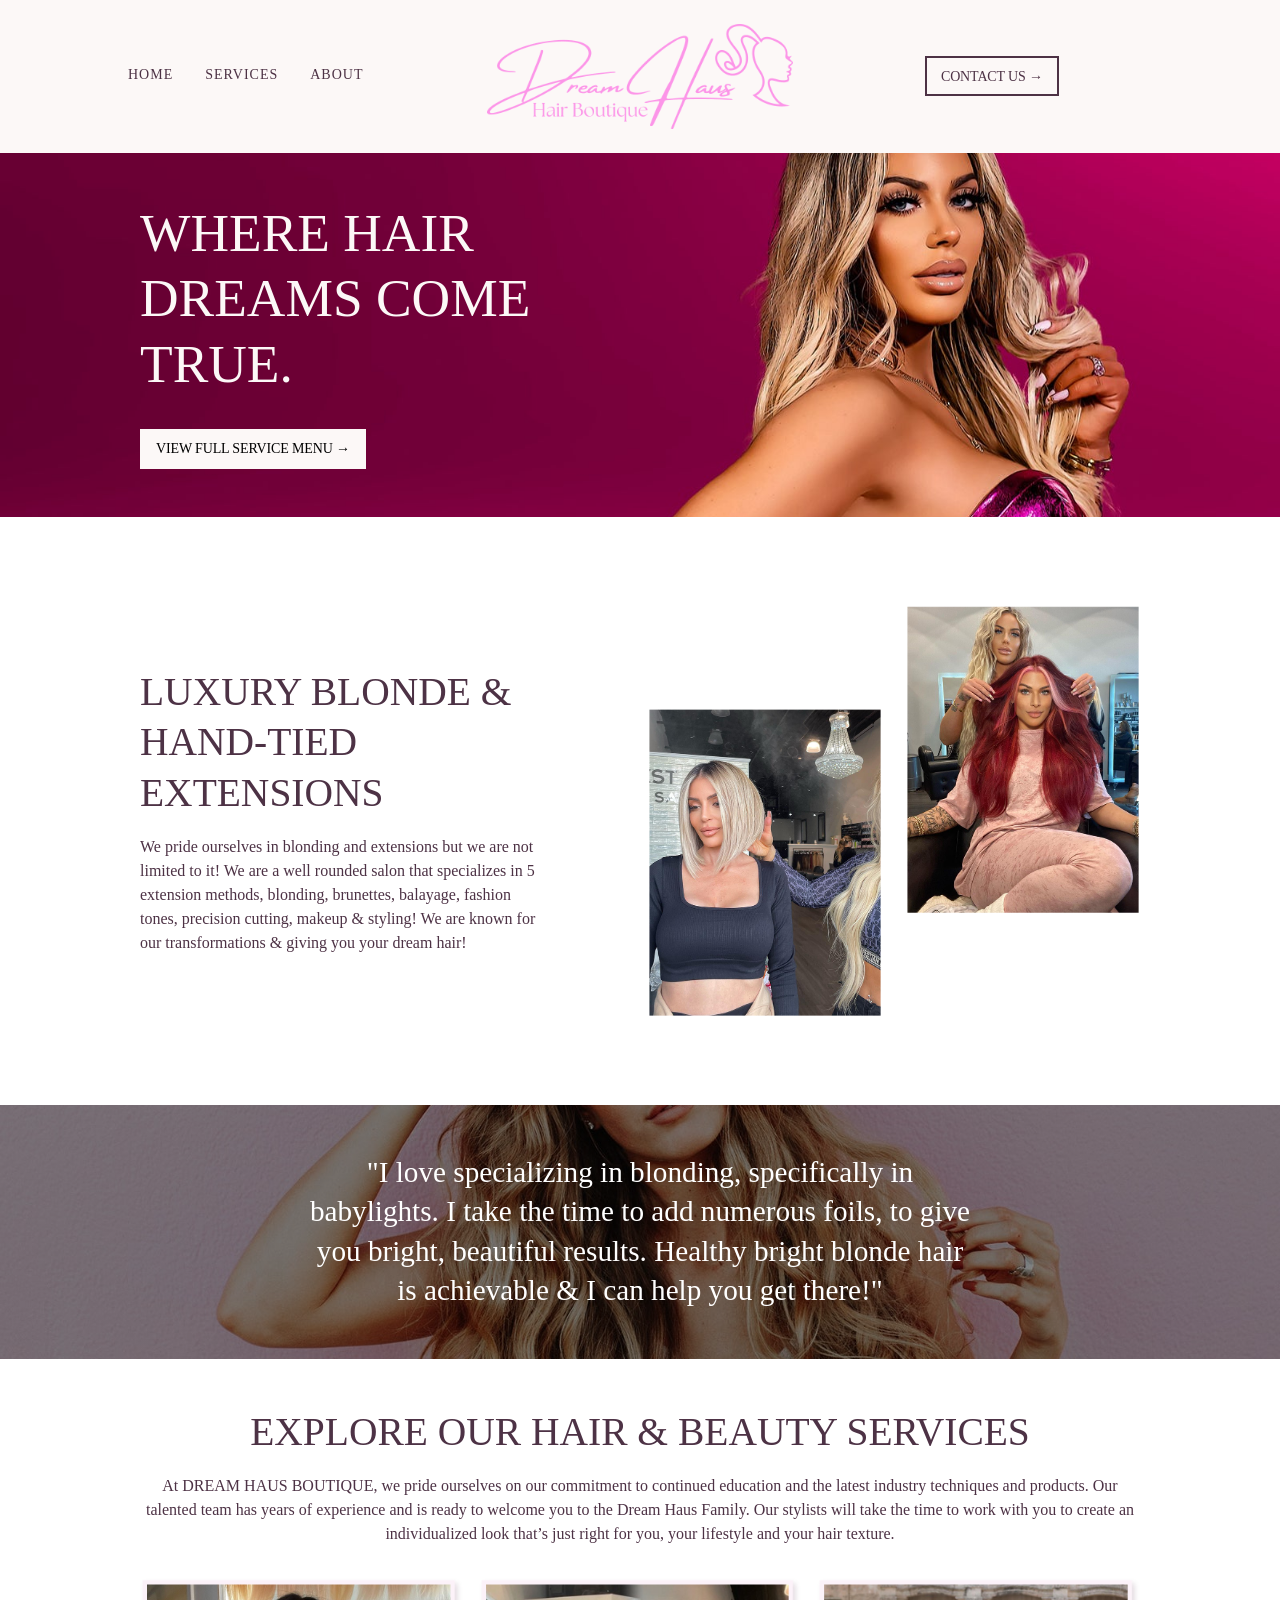
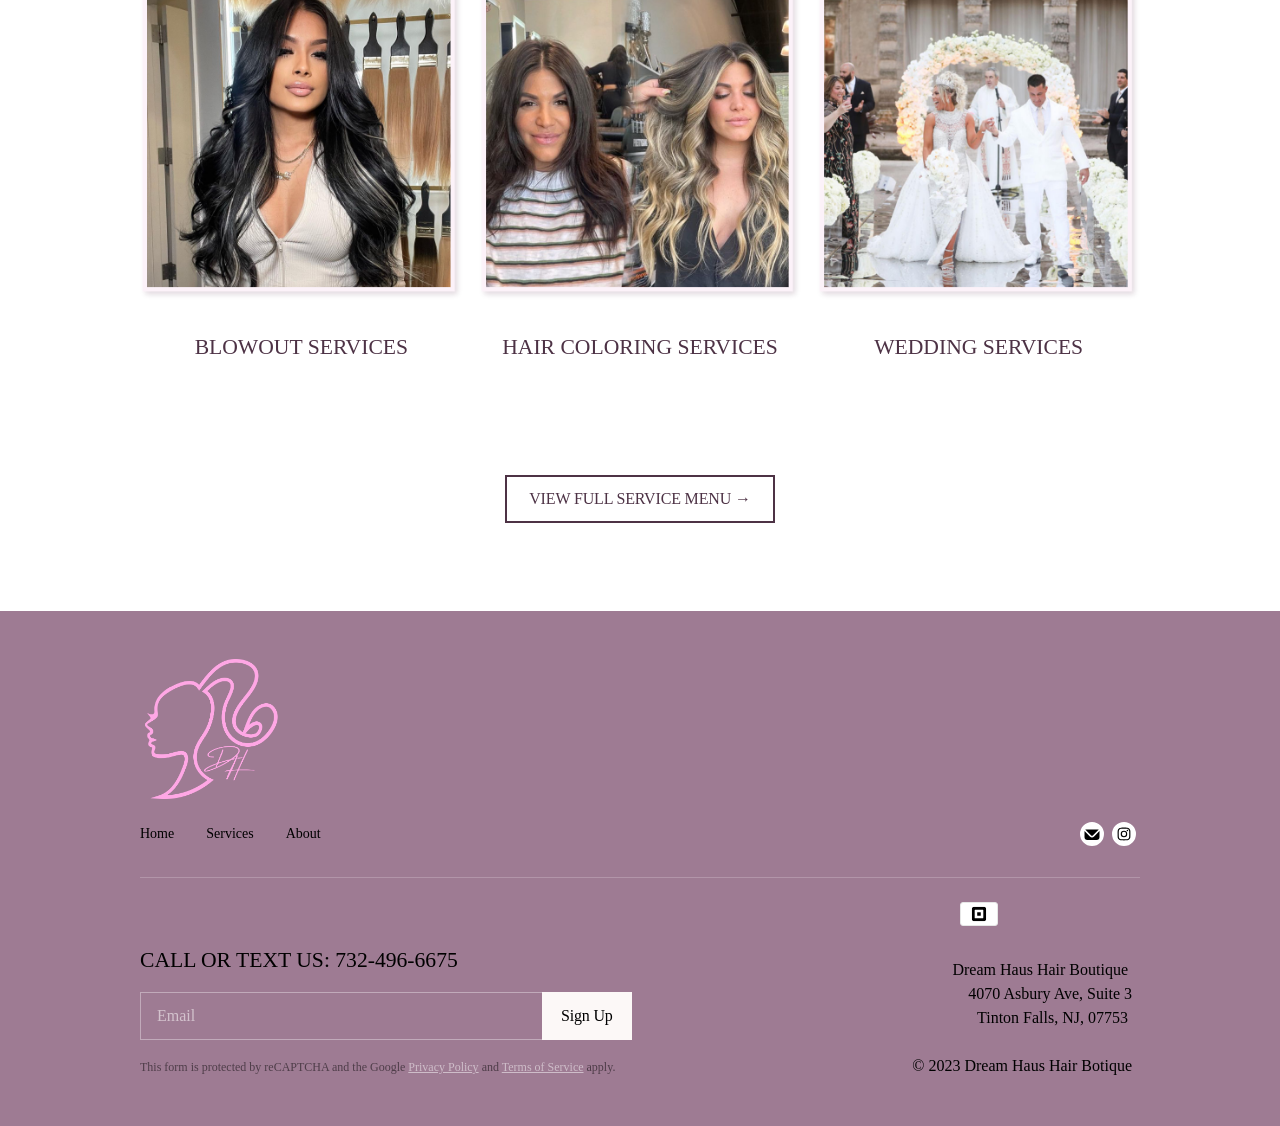
==== index.html @ 61d6933e "Archive Dream Haus Hair Boutique salon website" ====
<!DOCTYPE html>
<html lang="en">
<head><style class="vjs-styles-defaults">
      .video-js {
        width: 300px;
        height: 150px;
      }

      .vjs-fluid:not(.vjs-audio-only-mode) {
        padding-top: 56.25%
      }
    </style>








<!-- End Wayback Rewrite JS Include -->

    <title>Home | Dream Haus Hair Boutique</title>
<meta name="robots" content="noindex, nofollow">
    <meta charset="utf-8">
    <meta name="viewport" content="width=device-width, initial-scale=1, maximum-scale=1">
    <meta name="generator" content="Square Online">
    <link rel="shortcut icon" type="image/x-icon" href="/assets/f0bd543a-Dream-Haus-Fav.png">
    

    <style>
        .loading-view {
            width: 100vw;
            height: 100vh;
            display: flex;
            justify-content: center;
            align-items: center;
            position: fixed;
            top: 0;
            left: 0;
            z-index: 100;
        }

        .loading-container {
            width: 62px;
            height: 54px;
            display: grid;
            grid-template-columns: repeat(3, 1fr);
            grid-gap: 12px;
        }

        @media (min-width: 840px) {
            .loading-container {
                width: 72px;
                height: 54px;
                grid-gap: 12px;
            }
        }

        .dot-container {
            width: 100%;
            height: 100%;
            background: linear-gradient(#fcf8f720, #fcf8f7);
            /* Base64 encoded simple circle SVG /resources/assets/js/prime/src/site/components/ui/circle.svg */
            mask-image: url('[data-uri]');
            -webkit-mask-image: url('[data-uri]');
            mask-repeat: no-repeat;
            -webkit-mask-repeat: no-repeat;
            mask-size: 100% auto;
            -webkit-mask-size: 100% auto;
            mask-position: bottom;
            -webkit-mask-position: bottom;
            animation: loading-view-movement;
            animation-delay: 0s;
            animation-duration: 3750ms;
            animation-iteration-count: infinite;
            animation-timing-function: cubic-bezier(0.8, 0, 0.8, 1);
        }

        .dot-container:nth-of-type(2) {
            animation-delay: 130ms;
        }

        .dot-container:nth-of-type(3) {
            animation-delay: 260ms;
        }

        @keyframes loading-view-movement {
            /* up and down for 3s, stop for 750ms */
            0%, 27%, 54% {
                mask-position: bottom;
                -webkit-mask-position: bottom;
            }

            14%, 41%, 68% {
                mask-position: top;
                -webkit-mask-position: top;
            }

            27%, 54%, 81%, 100% {
                mask-position: bottom;
                -webkit-mask-position: bottom;
            }
        }
    </style>

    
        
    
    
        
    
    
        
    
    
            
    
    
    
    
    
    

    
    
                
                        
        
    
    

    

    

    

    

    





    
    

    <link rel="stylesheet" href="/assets/b3da11e3-site.ca946a2c69c3c1c06477.css">
<link rel="stylesheet" type="text/css" href="/assets/a516d983-home-page.6c0c8e680c5c07e001fb.css"><link data-vue-meta="1" rel="canonical" href="/"><link data-vue-meta="1" rel="shortcut icon" type="image/x-icon" href="/assets/f0bd543a-Dream-Haus-Fav.png"><meta data-vue-meta="1" data-vmid="description" name="description" content=""><meta data-vue-meta="1" og:title="Home"><meta data-vue-meta="1" og:description=""><style data-vue-meta="1" data-vmid="pageStyles" type="text/css">:root {
	--base-font-size: 16;
	--type-scale: 1.25;
	--primary-font: Cochin;
	--secondary-font: "Brooklyn Normal";
	--primary-font-weight: 400;
	--secondary-font-weight: 400;
	--ui-font: "Brooklyn Normal";
	--ui-font-weight: 400;
	--title-font: var(--primary-font);
	--title-font-weight: var(--primary-font-weight);
	--body-font: var(--secondary-font);
	--body-font-weight: var(--secondary-font-weight);
	--site-title-font: var(--primary-font);
	--site-title-font-weight: var(--primary-font-weight);
	--headline-font: var(--primary-font);
	--headline-font-weight: var(--primary-font-weight);
	--section-title-font: var(--primary-font);
	--section-title-font-weight: var(--primary-font-weight);
	--section-callout-font: var(--primary-font);
	--section-callout-font-weight: var(--primary-font-weight);
	--attribution-font: var(--ui-font);
	--attribution-font-weight: var(--ui-font-weight);
	--navigation-font: var(--ui-font);
	--navigation-font-weight: var(--ui-font-weight);
	--product-price-font: var(--ui-font);
	--product-price-font-weight: var(--ui-font-weight);
	--button-font: var(--ui-font);
	--button-font-weight: var(--ui-font-weight);
	--primary-color: #fcf8f7;
	--color-secondary-soft-red-WUOSCg: #f5bfd9;
	--color-secondary-TbIWfX: #762148;
	--color-secondary-Amiesu: #4d3245;
	--color-secondary-BezCGg: #fcf8f7;
	--color-secondary-xZcLXQ: #9e7b93;
	--gray-light-one: #f8f7f7;
	--gray-light-two: #e6e6e6;
	--gray-dark: #4d4d4d;
	--color-white: #ffffff;
	--color-black: #000000;
	--primary-bright-dark: #632b1d;
	--primary-subtle-dark: #30211d;
	--primary-bright-light: #e2aa9c;
	--primary-subtle-light: #f5f0ef;
	--primary-contrast-color: #000000;
	--secondary-bright-dark: #2d3953;
	--secondary-subtle-dark: #1d2330;
	--secondary-bright-light: #acb9d2;
	--secondary-subtle-light: #eff1f5;
	--secondary-contrast-color: #000000;
	--site-background-color: var(--color-white);
	--gutter-column-xs: 16px;
	--gutter-column-sm: 16px;
	--gutter-column-md: 16px;
	--gutter-column-lg: 16px;
	--gutter-column-xl: 16px;
	--gutter-row-xs: 16px;
	--gutter-row-sm: 16px;
	--gutter-row-md: 16px;
	--gutter-row-lg: 16px;
	--gutter-row-xl: 16px;
}

.container {
	margin: 0 auto;
}

.w-block--contain-none .container {
	max-width: none;
}

.w-block--contain-block {
	max-width: 1200px;
}
</style><link rel="stylesheet" type="text/css" href="/assets/b980b952-navigation-mobile.51283db350bf5b0dfc1b.css"><link rel="stylesheet" type="text/css" href="/assets/d2bf3f2c-32434.e47e9a73799a8b3d8a5c.css"><link rel="stylesheet" type="text/css" href="/assets/90678a1d-cart-1.6e4abdcb9cea8926a23b.css"><link rel="stylesheet" type="text/css" href="/assets/4c23f5dd-23399.821dac9ea1f71e2e4dc7.css"><link rel="stylesheet" type="text/css" href="/assets/9edc9659-header-4.78092e15c54425d7690a.css"><link rel="stylesheet" type="text/css" href="/assets/afdce83e-58354.1e3d857a5faedc4a4069.css"><link rel="stylesheet" type="text/css" href="/assets/fbbb8ef0-banner-1.67ef7b916b1933049103.css"><link rel="stylesheet" type="text/css" href="/assets/9cf2f06f-text-and-image-2-row-mirror.1cdcdae69d403b384498.css"><link rel="stylesheet" type="text/css" href="/assets/52fb338d-repeatable-testimonial-layout.7f09d617b202dc7a8efd.css"><link rel="stylesheet" type="text/css" href="/assets/ca2de29e-text-and-image-2-column.249aaa4c774e5e1509bc.css"><link rel="stylesheet" type="text/css" href="/assets/6eeb669a-text-and-image-hero-2.7e0fefd0574f2c97eea3.css"><link rel="stylesheet" type="text/css" href="/assets/81570751-86779.ce34ed3e37f157908021.css"><link rel="stylesheet" type="text/css" href="/assets/0c875720-instagram-carousel.1efb8f1600216788b2ba.css"><link rel="stylesheet" type="text/css" href="/assets/e3c3d44d-20615.fb3a22987cd092a002fb.css"><link rel="stylesheet" type="text/css" href="/assets/27bbe3d0-footer-7.5047ca6d7f6e8649331e.css"></head>
<body class="show-all-popups">
<div data-v-d71588e4="" class="app-container"><div data-v-d71588e4="" class="📚19-7-0rI2oH" style="--maker-color-neutral-0: #ffffff; --maker-color-neutral-10: #f1f1f1; --maker-color-neutral-20: #d3d3d3; --maker-color-neutral-80: #707070; --maker-color-neutral-90: #1b1b1b; --maker-color-neutral-100: #000000; --maker-color-primary: #fcf8f7; --maker-color-background: #ffffff; --maker-color-heading: #4d3245; --maker-color-body: #4d3245; --maker-color-elevation: #ffffff; --maker-color-overlay: rgba(0, 0, 0, 0.32); --maker-color-error-fill: #cd2026; --maker-font-heading-font-family: &quot;Cochin&quot;; --maker-font-heading-font-weight: 400; --maker-font-body-font-family: &quot;Brooklyn Normal&quot;; --maker-font-body-font-weight: 400; --maker-font-label-font-family: &quot;Brooklyn Normal&quot;; --maker-font-label-font-weight: 400; --maker-shape-default-border-radius: 0px; --maker-shape-card-border-radius: 0px; --maker-shape-button-border-radius: 0px; --maker-shape-image-border-radius: 0px; --maker-shape-thumbnail-border-radius: 0px;"><div data-v-d71588e4="" id="app" class="📚19-7-0QtxK6 📚19-7-0_EoEp theme-square w-background-light"><div data-v-d71588e4="" tabindex="0" class=""><div data-v-d99cc876="" class="reset-z-index"> <!----> <div data-v-68b20074="" data-v-d99cc876=""><div data-v-d5f23816="" data-v-68b20074="" class="slideout" style="--slideout-max-height: 0; display: none;"><div data-v-d5f23816="" class="slideout__overlay"></div> <div data-v-d5f23816=""><div data-v-614c05a6="" data-v-d5f23816="" class="w-container slideout__content col slideout--right"><div data-v-6bcfc41e="" data-v-6bda7270="" data-v-d5f23816="" class="w-cell slideout__row row" data-v-614c05a6=""><div data-v-301e84c2="" data-v-d5f23816="" id="ouVvHj" data-block-purpose="nav-mobile@^1.1.0" class="w-block-wrapper" type="block"> <div data-v-301e84c2=""><div data-v-7d258f40="" data-v-34fad261="" data-v-301e84c2="" class="nav-mobile w-block w-background-light" id="42ff90e0-8b7c-11ed-9921-99718af7f7d8" layout="navigation-mobile" shortid="ouVvHj" style="background-color: var(--color-white); --text-color: #4d3245; --text-color-10: #eeebed; --text-color-20: #dcd6da; --text-color-30: #cac2c8; --text-color-40: #b8adb5; --text-color-50: #a699a2; --text-color-60: #958490; --text-color-70: #83707d; --text-color-80: #715b6b; --text-color-90: #5f4758; --text-color-alpha-10: rgba(77, 50, 69, 0.1); text-align: center; flex-direction: column; height: 100vh;"><div data-v-34fad261="" class="container content-align--center"><div data-v-614c05a6="" data-v-34fad261="" class="w-container row"><div data-v-6bcfc41e="" data-v-34fad261="" class="w-cell col col-10 col-sm-10 col-md-10 col-lg-10 cell--empty align--left" data-v-614c05a6="" style="margin-top: calc(var(--gutter-row-xs) * 1); margin-bottom: calc(var(--gutter-row-xs) * 1);"></div> <div data-v-6bcfc41e="" data-v-34fad261="" class="w-cell col col-2 col-sm-2 col-md-2 col-lg-2 align--right" data-v-614c05a6="" style="margin-top: calc(var(--gutter-row-xs) * 1); margin-bottom: calc(var(--gutter-row-xs) * 1);"><div data-v-ab1ca44a="" data-v-34fad261="" class="w-wrapper" data-v-6bcfc41e=""> <div data-v-70b8cb91="" data-v-34fad261="" class="nav-icon nav-icon__close" id="42ff9700-8b7c-11ed-8518-21221bf452c3" data-v-ab1ca44a=""><span data-v-4700918e="" data-v-70b8cb91="" class="icon 📚19-7-0vCfSe" style="--color: var(--color-secondary-Amiesu); --icon-size: 24px; --fill: currentColor;"></span></div></div></div></div></div> <div data-v-34fad261="" class="nav-scroll"><!----> <div data-v-ab1ca44a="" data-v-34fad261="" class="w-wrapper"> <div data-v-53e2d1eb="" data-v-34fad261="" id="42ff94a0-8b7c-11ed-a25c-49b30ce0ca62" data-v-ab1ca44a=""><nav data-v-53e2d1eb="" class="w-nav nav--mobile"><ul data-v-53e2d1eb="" class="nav__main"><li data-v-53e2d1eb="" class="nav__item"><a data-v-53e2d1eb="" href="/" class="router-link-exact-active router-link-active" allow-nav="">
						Home
					</a></li><li data-v-53e2d1eb="" class="nav__item"><a data-v-53e2d1eb="" href="/services/" class="" allow-nav="">
						Services
					</a></li><li data-v-53e2d1eb="" class="nav__item"><a data-v-53e2d1eb="" href="/about/" class="" allow-nav="">
						About
					</a></li> <!----> <!----></ul></nav></div></div> <div data-v-e2a9ea0a="" data-v-34fad261="" class="mobile-nav__button"><a type="button" href="/contact-us/" class="📚19-7-0vQBWk 📚19-7-0X_B6s 📚19-7-0tMshx 📚19-7-0_N8aS w-button w-button--button w-button--secondary w-button--small" style="--color-main: #4d3245; --color-contrast: #ffffff; --color-hover: #4d324514; --color-active: #4d324529; --color-focus: #4d32454d; --border-radius: 0px; --border-radius-hover: 0px; --border-width: 2px; --border-width-hover: 2px; --font-family: &quot;Brooklyn Normal&quot;; --font-weight: 400; --font-family-hover: &quot;Brooklyn Normal&quot;; --font-weight-hover: 400;"><!----> <span class="📚19-7-0DK0_A 📚19-7-0O_pqx"><!----> <span data-v-54fd6eb4="" data-v-df07630a="" data-v-e2a9ea0a="" pattern="inherit" size="0" element="div" class="text-component text w-text--rendered" style="--inline-link-color: var(--color-secondary-Amiesu);"><p>CONTACT US →</p></span> <span data-v-e2a9ea0a=""></span></span> <!----></a></div></div></div></div></div> <div data-v-301e84c2="" data-v-d5f23816="" id="smJltu" data-block-purpose="cart@^1.1.0" class="w-block-wrapper" type="block" style="display: none;"> <div data-v-301e84c2="" class="📚19-7-0rI2oH" style="--maker-color-neutral-0: #ffffff; --maker-color-neutral-10: #f1f1f1; --maker-color-neutral-20: #d3d3d3; --maker-color-neutral-80: #707070; --maker-color-neutral-90: #1b1b1b; --maker-color-neutral-100: #000000; --maker-color-primary: #fcf8f7; --maker-color-background: #ffffff; --maker-color-heading: #4d3245; --maker-color-body: #4d3245; --maker-color-elevation: #ffffff; --maker-color-overlay: rgba(0, 0, 0, 0.32); --maker-color-error-fill: #cd2026; --maker-font-heading-font-family: &quot;Cochin&quot;; --maker-font-heading-font-weight: 400; --maker-font-body-font-family: &quot;Brooklyn Normal&quot;; --maker-font-body-font-weight: 400; --maker-font-label-font-family: &quot;Brooklyn Normal&quot;; --maker-font-label-font-weight: 400; --maker-shape-default-border-radius: 0px; --maker-shape-card-border-radius: 0px; --maker-shape-button-border-radius: 0px; --maker-shape-image-border-radius: 0px; --maker-shape-thumbnail-border-radius: 0px; background: none;"><div data-v-69ce6424="" data-v-301e84c2="" class="slideout-cart-container w-block 📚19-7-0rI2oH" id="42ff9dd0-8b7c-11ed-9fe7-b710de35ff24" layout="cart-1" shortid="smJltu" style="--maker-color-neutral-0: #ffffff; --maker-color-neutral-10: #f1f1f1; --maker-color-neutral-20: #d3d3d3; --maker-color-neutral-80: #707070; --maker-color-neutral-90: #1b1b1b; --maker-color-neutral-100: #000000; --maker-color-primary: #fcf8f7; --maker-color-background: #ffffff; --maker-color-heading: #4d3245; --maker-color-body: #4d3245; --maker-color-elevation: #ffffff; --maker-color-overlay: rgba(0, 0, 0, 0.32); --maker-color-error-fill: #cd2026; --maker-font-heading-font-family: &quot;Cochin&quot;; --maker-font-heading-font-weight: 400; --maker-font-body-font-family: &quot;Brooklyn Normal&quot;; --maker-font-body-font-weight: 400; --maker-font-label-font-family: &quot;Brooklyn Normal&quot;; --maker-font-label-font-weight: 400; --maker-shape-default-border-radius: 0px; --maker-shape-card-border-radius: 0px; --maker-shape-button-border-radius: 0px; --maker-shape-image-border-radius: 0px; --maker-shape-thumbnail-border-radius: 0px;"><form data-v-69ce6424=""><div data-v-2e2967c3="" data-v-2782f0e6="" data-v-69ce6424="" class="blade-wrapper" elements="[object Object],[object Object],[object Object],[object Object],[object Object]" styles="[object Object]" content-align="" background="[object Object]" style="--fulfillment-button-color: var(--maker-color-neutral-100);"><!----> <div data-v-2e2967c3="" class="heading compact-style-heading"><div data-v-2e2967c3="" class="heading-content"><h3 data-v-2e2967c3="" class="heading-title">
				Shopping Cart
			</h3> <div data-v-2e2967c3="" class="icon-wrapper"><span data-v-4700918e="" data-v-2e2967c3="" class="icon heading-icon 📚19-7-0vCfSe" style="--color: currentColor; --icon-size: 16px; --fill: currentColor;"></span></div></div> <div data-v-2e2967c3="" class="banner"><div data-v-2782f0e6="" data-v-2e2967c3=""><div class="📚19-7-0M_oGn 📚19-7-0EiA8m 📚19-7-0_FcUo" style="--color: var(--maker-color-neutral-90, #1b1b1b); --color-icon: #cd2026; --color-bg: #f6eceb;"><div class="📚19-7-0ill5_"><div class="📚19-7-0Ok3dF"><span data-v-4700918e="" class="icon 📚19-7-0vCfSe 📚19-7-0Eo92s" style="--color: currentColor; --icon-size: 16px; --fill: currentColor;"></span></div> <div>
	There was an error. Please try again.
</div></div> <!----></div> <!----> <!----></div></div></div> <div data-v-2e2967c3="" class="content"><div data-v-2782f0e6="" data-v-2e2967c3="" class="cart-middle"><div data-v-614c05a6="" data-v-2782f0e6="" class="w-container cart-slideout-container col" data-v-2e2967c3=""></div></div> <!----></div> <div data-v-2e2967c3="" class="footing" style="display: none;"><div data-v-2782f0e6="" data-v-2e2967c3="" class="cart-slideout-container__checkout js-cart-slideout-container__checkout"><!----> <button data-v-2782f0e6="" type="button" disabled="disabled" class="cart-slideout-container__checkout-button 📚19-7-0vQBWk 📚19-7-0wcHKQ 📚19-7-0S6z9M 📚19-7-0_N8aS 📚19-7-0vaDLi" data-v-2e2967c3="" style="--color-main: #fcf8f7; --color-contrast: #000000; --color-hover: #f1ded9; --color-active: #e6c4bc; --color-focus: #fcf8f74d;"><!----> <span class="📚19-7-0DK0_A 📚19-7-0O_pqx">
				Checkout
			</span> <!----></button></div> <div data-v-2782f0e6="" data-v-2e2967c3="" class="font--large continue-shopping"><button data-v-2782f0e6="" type="button" class="📚19-7-0_xxoX 📚19-7-0t5BZq" data-v-2e2967c3="" style="--color: #4d3245;"><!----> <span class="📚19-7-0qfj5z">
				Continue Shopping
			</span></button></div> <div data-v-2782f0e6="" class="cart-section__divider 📚19-7-0_q2yX" data-v-2e2967c3="" style="--divider-color: #d3d3d3; --divider-size: 1px;"></div> <div data-v-2782f0e6="" data-v-2e2967c3="" class="accepted-pay accepted-pay--new-line"><div data-v-2782f0e6="" data-v-2e2967c3="" class="accepted-pay__text">
				Accepted here
			</div> <div data-v-584fc356="" data-v-2782f0e6="" class="payment-methods" data-v-2e2967c3=""><span data-v-584fc356="" class="square-pay"><svg data-v-584fc356="" xmlns="http://www.w3.org/2000/svg" width="24" height="24" viewBox="0 0 24 24" version="1.1" class="square-pay__icon"><path d="M 3.469 0.034 C 2.879 0.110, 2.269 0.345, 1.740 0.699 C 1.451 0.892, 0.892 1.451, 0.699 1.740 C 0.397 2.191, 0.186 2.694, 0.069 3.240 C 0.018 3.483, 0.015 3.896, 0.015 12 C 0.015 20.104, 0.018 20.517, 0.069 20.760 C 0.248 21.594, 0.587 22.222, 1.182 22.819 C 1.767 23.405, 2.411 23.753, 3.240 23.931 C 3.483 23.982, 3.896 23.985, 12 23.985 C 20.221 23.985, 20.514 23.983, 20.775 23.928 C 21.295 23.819, 21.811 23.602, 22.260 23.301 C 22.549 23.108, 23.108 22.549, 23.301 22.260 C 23.672 21.706, 23.970 20.890, 23.970 20.431 C 23.970 20.365, 23.983 20.310, 24 20.310 C 24.020 20.310, 24.030 17.508, 24.030 11.963 C 24.029 6.562, 24.019 3.631, 24 3.660 C 23.979 3.693, 23.971 3.670, 23.970 3.576 C 23.969 3.262, 23.788 2.634, 23.577 2.214 C 23.375 1.812, 23.172 1.536, 22.818 1.182 C 22.242 0.607, 21.643 0.274, 20.835 0.081 L 20.565 0.017 12.120 0.012 C 7.333 0.009, 3.586 0.019, 3.469 0.034 M 0.015 12 C 0.015 16.595, 0.018 18.475, 0.022 16.178 C 0.027 13.880, 0.027 10.120, 0.022 7.823 C 0.018 5.525, 0.015 7.405, 0.015 12 M 5.646 4.847 C 5.308 4.938, 5.012 5.197, 4.884 5.514 L 4.815 5.685 4.815 12 L 4.815 18.315 4.884 18.484 C 4.966 18.687, 5.137 18.889, 5.333 19.016 C 5.641 19.213, 5.196 19.202, 12.077 19.193 L 18.315 19.185 18.486 19.116 C 18.688 19.034, 18.924 18.832, 19.033 18.646 C 19.211 18.342, 19.201 18.735, 19.193 11.923 L 19.185 5.685 19.113 5.505 C 19.014 5.259, 18.741 4.986, 18.495 4.887 L 18.315 4.815 12.060 4.809 C 6.704 4.804, 5.782 4.810, 5.646 4.847 M 9.409 9.044 C 9.261 9.097, 9.128 9.222, 9.057 9.375 C 9.004 9.489, 9.001 9.625, 9.001 11.970 C 9 13.692, 9.010 14.481, 9.034 14.565 C 9.077 14.721, 9.279 14.923, 9.435 14.966 C 9.603 15.013, 14.397 15.013, 14.565 14.966 C 14.635 14.947, 14.736 14.882, 14.809 14.809 C 14.882 14.736, 14.947 14.635, 14.966 14.565 C 15.013 14.397, 15.013 9.603, 14.966 9.435 C 14.923 9.279, 14.721 9.077, 14.565 9.034 C 14.481 9.010, 13.698 9.001, 11.985 9.001 C 9.974 9.002, 9.504 9.010, 9.409 9.044" fill-rule="evenodd"></path></svg></span>         <!----> <!----> <!----> <!----></div></div></div></div></form></div></div></div></div></div></div></div> <div data-v-614c05a6="" data-v-68b20074="" class="w-container main-container col"><div data-v-6bcfc41e="" data-v-6bda7270="" data-v-091f3071="" data-v-68b20074="" class="w-cell header-banner-wrapper row" data-v-614c05a6="" style="--transparent-header-height: 1519px;"><div data-v-301e84c2="" data-v-091f3071="" id="BfuVMU" data-block-purpose="header@^1.1.0" class="w-block-wrapper header" type="block"> <div data-v-301e84c2="" class="📚19-7-0rI2oH" style="--maker-color-neutral-0: #fcf8f7; --maker-color-neutral-10: #eeeae9; --maker-color-neutral-20: #d0cdcc; --maker-color-neutral-80: #6f6d6d; --maker-color-neutral-90: #1b1b1b; --maker-color-neutral-100: #000000; --maker-color-primary: #fcf8f7; --maker-color-background: #fcf8f7; --maker-color-heading: #4d3245; --maker-color-body: #4d3245; --maker-color-elevation: #ffffff; --maker-color-overlay: rgba(0, 0, 0, 0.32); --maker-color-error-fill: #cd2026; --maker-font-heading-font-family: &quot;Cochin&quot;; --maker-font-heading-font-weight: 400; --maker-font-body-font-family: &quot;Brooklyn Normal&quot;; --maker-font-body-font-weight: 400; --maker-font-label-font-family: &quot;Brooklyn Normal&quot;; --maker-font-label-font-weight: 400; --maker-shape-default-border-radius: 0px; --maker-shape-card-border-radius: 0px; --maker-shape-button-border-radius: 0px; --maker-shape-image-border-radius: 0px; --maker-shape-thumbnail-border-radius: 0px; background: none;"><div data-v-0438c993="" data-v-2190610a="" data-v-301e84c2="" class="w-block-header w-block" subnavcolor="--primary-color" id="42ff7fe0-8b7c-11ed-980a-cfe5d10fa4e7" layout="header-4" shortid="BfuVMU" textalign="" style="--text-color: #4d3245; --text-color-10: #ebe5e6; --text-color-20: #dad1d4; --text-color-30: #c8bdc2; --text-color-40: #b6a9b0; --text-color-50: #a5959e; --text-color-60: #93828d; --text-color-70: #826e7b; --text-color-80: #705a69; --text-color-90: #5f4657; --text-color-alpha-10: rgba(77, 50, 69, 0.1);"><div data-v-0438c993="" style="height: 0px;"></div> <div data-v-0438c993="" class="w-block-background" style="background-color: var(--primary-color); top: 0px; --sticky-header-bg-color: #ffffff;"><div data-v-2190610a="" class="w-header header-4 container header-content content-align--center" style="text-align: center; min-height: auto; --icons-spacing: calc(var(--gutter-column) * 0.66);"><div data-v-614c05a6="" data-v-2190610a="" class="w-container header__content-container row"><div data-v-6bcfc41e="" data-v-2190610a="" class="w-cell header__flex header__condensed col align--left" data-v-614c05a6="" style="margin-top: calc(var(--gutter-row-sm) * 1.5); margin-bottom: calc(var(--gutter-row-sm) * 1.5);"><div data-v-695112c6="" data-v-2190610a="" class="header-animate__wrap header__navigation display-desktop" data-v-6bcfc41e=""><div data-v-ab1ca44a="" class="w-wrapper" data-v-695112c6=""> <nav data-v-2d0ce059="" class="w-nav nav--desktop square__navigation-desktop_desktopNav--ZEnDx" id="42ff8810-8b7c-11ed-a417-2be1efb225d3" data-v-ab1ca44a=""><ul data-v-2d0ce059="" class="nav__main ready nav--uppercase" style="text-align: left; --nav-color-link: var(--color-secondary-Amiesu); --nav-color-underline: var(--color-secondary-Amiesu);"><li data-v-54fd6eb4="" data-v-2d0ce059="" class="text-component nav__item 📚19-7-0uGevg 📚19-7-0EEwzY square__navigation-desktop_desktopNavItem--12r0w" style="--mobile-base-font-size: 16; --mobile-font-size-scale: 1.25; font-family: &quot;Brooklyn Normal&quot;; font-weight: 400; color: rgb(77, 50, 69);"><a data-v-2d0ce059="" href="/" class="router-link-exact-active router-link-active" allow-nav="">
					Home
				</a> <!----></li><li data-v-54fd6eb4="" data-v-2d0ce059="" class="text-component nav__item 📚19-7-0uGevg 📚19-7-0EEwzY square__navigation-desktop_desktopNavItem--12r0w" style="--mobile-base-font-size: 16; --mobile-font-size-scale: 1.25; font-family: &quot;Brooklyn Normal&quot;; font-weight: 400; color: rgb(77, 50, 69);"><a data-v-2d0ce059="" href="/services/" class="" allow-nav="">
					Services
				</a> <!----></li><li data-v-54fd6eb4="" data-v-2d0ce059="" class="text-component nav__item 📚19-7-0uGevg 📚19-7-0EEwzY square__navigation-desktop_desktopNavItem--12r0w" style="--mobile-base-font-size: 16; --mobile-font-size-scale: 1.25; font-family: &quot;Brooklyn Normal&quot;; font-weight: 400; color: rgb(77, 50, 69);"><a data-v-2d0ce059="" href="/about/" class="" allow-nav="">
					About
				</a> <!----></li> <li data-v-54fd6eb4="" data-v-2d0ce059="" class="text-component nav__item nav__more-link 📚19-7-0uGevg 📚19-7-0EEwzY square__navigation-desktop_desktopNavItem--12r0w" style="--mobile-base-font-size: 16; --mobile-font-size-scale: 1.25; font-family: &quot;Brooklyn Normal&quot;; font-weight: 400; color: rgb(77, 50, 69); display: none;"><a data-v-2d0ce059="" href="#">More</a> <!----></li></ul> <!----></nav></div></div> <div data-v-695112c6="" data-v-8cf4aed2="" data-v-2190610a="" class="header-animate__wrap header__hamburger display-mobile" data-v-6bcfc41e=""><div data-v-ab1ca44a="" data-v-8cf4aed2="" class="w-wrapper display-mobile" data-v-695112c6=""> <div data-v-70b8cb91="" data-v-8cf4aed2="" class="hamburger-icon nav-icon nav-icon__hamburger" id="42ff8a60-8b7c-11ed-9cb5-771a7f791b9b" data-v-ab1ca44a=""><span data-v-4700918e="" data-v-70b8cb91="" class="icon 📚19-7-0vCfSe" style="--color: var(--color-secondary-Amiesu); --icon-size: 24px; --fill: currentColor;"></span></div></div></div> <div data-v-695112c6="" data-v-2190610a="" class="header-animate__wrap header__logo" data-v-6bcfc41e=""><div data-v-ab1ca44a="" class="w-wrapper" data-v-695112c6=""> <a data-v-3935e826="" href="/" class="logo__link router-link-exact-active router-link-active" id="42ff8390-8b7c-11ed-a6e9-3d15e1a48b5e" name="Dream--Haus-Logo.png" original="/uploads/b/54a43b8b6186e14a9f4f3201532e703922dc92cd9c82751faea28f1888047357/Dream--Haus-Logo_1672858623.png" logocontainerconfig="[object Object]" data-v-ab1ca44a="" style="text-align: inherit;"><span data-v-23d6841e="" data-v-3935e826="" class="w-sitelogo" data-wg-notranslate="" style="text-align: inherit;"><div data-v-a8a5a15a="" data-v-23d6841e="" class="📚19-7-0emJCV" style="--maker-image-hexagon: polygon(50% 0, 93.3012701892219% 25%, 93.3012701892219% 75%, 50% 100%, 6.69872981077807% 75%, 6.69872981077807% 25%); --width: 306.56934306569343px; --mobile-width: 145.98540145985402px;"><!----> <img sizes="(min-width: 600px) 306.56934306569343px, 145.98540145985402px" src="/assets/3a241f66-Dream--Haus-Logo_1672858623.png" alt="Dream Haus Hair Boutique logo" class="📚19-7-0j_xX0 📚19-7-0NojeF 📚19-7-0_7QZj" style="--image-height: 0px; --image-object-fit: cover; --image-object-position: center; opacity: 1;"> <!----></div></span></a></div></div> <div data-v-05025816="" data-v-2190610a="" class="header__icons header__icons" data-v-6bcfc41e=""><div data-v-695112c6="" data-v-05025816="" class="header-animate__wrap header__button display-desktop"><div data-v-ab1ca44a="" class="w-wrapper" data-v-695112c6=""> <div data-v-e2a9ea0a="" class="" data-v-ab1ca44a=""><a type="button" href="/contact-us/" class="📚19-7-0vQBWk 📚19-7-0X_B6s 📚19-7-0tMshx 📚19-7-0_N8aS w-button w-button--button w-button--secondary w-button--small" style="--color-main: #4d3245; --color-contrast: #ffffff; --color-hover: #4d324514; --color-active: #4d324529; --color-focus: #4d32454d; --border-radius: 0px; --border-radius-hover: 0px; --border-width: 2px; --border-width-hover: 2px; --font-family: &quot;Brooklyn Normal&quot;; --font-weight: 400; --font-family-hover: &quot;Brooklyn Normal&quot;; --font-weight-hover: 400;"><!----> <span class="📚19-7-0DK0_A 📚19-7-0O_pqx"><!----> <span data-v-54fd6eb4="" data-v-df07630a="" data-v-e2a9ea0a="" pattern="inherit" size="0" element="div" class="text-component text w-text--rendered" style="--inline-link-color: var(--color-secondary-Amiesu);"><p>CONTACT US →</p></span> <span data-v-e2a9ea0a=""></span></span> <!----></a></div></div></div> <div data-v-ab1ca44a="" data-v-05025816="" class="w-wrapper icons"> <div data-v-695112c6="" data-v-9820d1ea="" data-v-05025816="" class="header-animate__wrap icon header__search" data-v-ab1ca44a=""><div data-v-70b8cb91="" data-v-9820d1ea="" class="search-icon nav-icon nav-icon__search" data-v-695112c6=""><button data-v-70b8cb91="" aria-label="Search" class="nav-btn search-icon__wrap"><span data-v-4700918e="" data-v-70b8cb91="" class="icon 📚19-7-0vCfSe" style="--color: var(--color-secondary-Amiesu); --icon-size: 24px; --fill: currentColor;"></span></button></div></div> <!----> <div data-v-05025816="" data-v-ab1ca44a="" style="display: contents;"><div data-v-695112c6="" data-v-6761c8b4="" data-v-05025816="" class="header-animate__wrap icon header__cart"><button data-v-6761c8b4="" data-v-695112c6="" aria-label="Cart icon" class="nav-btn cart-icon cart-icon__wrap"><span data-v-4700918e="" data-v-6761c8b4="" class="icon 📚19-7-0vCfSe" data-v-695112c6="" style="--color: var(--color-secondary-Amiesu); --icon-size: 24px; --fill: currentColor;"></span> <!----></button></div> <!----></div></div></div> <div data-v-428eabae="" data-v-2190610a="" class="search__wrap search__bar" data-v-6bcfc41e=""><div data-v-428eabae="" class="search-bar__wrap"><div data-v-50a1234d="" data-v-428eabae="" class="autocomplete-container search-bar"><div data-v-50a1234d="" class="📚19-7-0rIy1g"><div class="📚19-7-0_FrL8 📚19-7-0_2TXJ"><input placeholder="Search" aria-label="Search" class="📚19-7-0U4Dfn 📚19-7-0jZ_Vi"> <span class="📚19-7-0swXoB 📚19-7-0qI9Qu"><span data-v-4700918e="" data-v-50a1234d="" class="icon icon-prefix 📚19-7-0vCfSe" style="--color: currentColor; --icon-size: 24px; --fill: currentColor;"></span></span> <span class="📚19-7-0swXoB 📚19-7-0Du2TA"><span data-v-4700918e="" data-v-50a1234d="" class="icon 📚19-7-0vCfSe" style="--color: currentColor; --icon-size: 16px; --fill: currentColor;"></span></span></div> <!----></div> <!----> <div data-v-1932e3c2="" data-v-50a1234d="" class="autocomplete-dropdown square__autocomplete_autocompleteDropdown--1EI-5" value-key="name" style="display: none; position: absolute; inset: 0px auto auto 0px; margin: 0px; transform: translate(232px, 52px);" data-popper-placement="bottom"></div></div></div> <div data-v-428eabae="" class="search-bar__icon--close"><div data-v-70b8cb91="" data-v-428eabae="" class="nav-icon nav-icon__searchClose"><span data-v-4700918e="" data-v-70b8cb91="" class="icon 📚19-7-0vCfSe" style="--color: var(--color-secondary-Amiesu); --icon-size: 24px; --fill: currentColor;"></span></div></div></div></div></div> <!----></div> <!----> <!----></div></div></div></div> <div data-v-301e84c2="" data-v-091f3071="" id="ZgALDl" data-block-purpose="banner@^1.2.2" class="w-block-wrapper banner" type="block" deprecated="2021-04"> <div data-v-301e84c2="" class="📚19-7-0rI2oH" style="--maker-color-neutral-0: #000000; --maker-color-neutral-10: #363636; --maker-color-neutral-20: #575757; --maker-color-neutral-80: #848484; --maker-color-neutral-90: #f1f1f1; --maker-color-neutral-100: #ffffff; --maker-color-primary: #fcf8f7; --maker-color-background: #000000; --maker-color-heading: #ffffff; --maker-color-body: #ffffff; --maker-color-elevation: #575757; --maker-color-overlay: rgba(255, 255, 255, 0.32); --maker-color-error-fill: #cd2026; --maker-font-heading-font-family: &quot;Cochin&quot;; --maker-font-heading-font-weight: 400; --maker-font-body-font-family: &quot;Brooklyn Normal&quot;; --maker-font-body-font-weight: 400; --maker-font-label-font-family: &quot;Brooklyn Normal&quot;; --maker-font-label-font-weight: 400; --maker-shape-default-border-radius: 0px; --maker-shape-card-border-radius: 0px; --maker-shape-button-border-radius: 0px; --maker-shape-image-border-radius: 0px; --maker-shape-thumbnail-border-radius: 0px; background: none;"><div data-v-c28c44a2="" data-v-301e84c2="" class="banner-block-wrapper w-block" id="42f99920-8b7c-11ed-9ed4-0b20ad35b8b5" layout="banner-1" shortid="ZgALDl"><div data-v-ab1ca44a="" data-v-c28c44a2="" class="w-wrapper banner-slide-wrapper wrapper"> <div data-v-c28c44a2="" data-v-ab1ca44a=""><div data-v-a8a5a15a="" data-v-b3256484="" data-v-7d258f40="" data-v-20b0e156="" role="img" aria-label="" original="/uploads/b/54a43b8b6186e14a9f4f3201532e703922dc92cd9c82751faea28f1888047357/hero_1674600219.jpg" imagetype="background" attribution="[object Object]" cropoptions="[object Object]" positionpoint="[object Object]" class="w-image-block w-block-banner w-block banner-1 w-image-block--responsive w-background-dark" imagemobile="[object Object]" style="--bg-img-overlay: linear-gradient(rgba(0, 0, 0, 0), rgba(0, 0, 0, 0)); --bg-position: 50% 50%; --bg-img-src: url(&quot;/assets/d60ecb95-2023-01-24_17-44-08_1674600253.jpg&quot;); --bg-img-src-400w: url(&quot;/assets/65e2390b-2023-01-24_17-44-08_1674600253.jpg&quot;); --bg-img-src-800w: url(&quot;/assets/5ff58f37-2023-01-24_17-44-08_1674600253.jpg&quot;); --bg-img-src-1200w: url(&quot;/assets/7efc6252-2023-01-24_17-44-08_1674600253.jpg&quot;); --bg-img-src-1600w: url(&quot;/assets/09a44270-2023-01-24_17-44-08_1674600253.jpg&quot;); --bg-img-src-2000w: url(&quot;/assets/1af1bd66-2023-01-24_17-44-08_1674600253.jpg&quot;); --bg-img-src-2400w: url(&quot;/assets/b00374ee-2023-01-24_17-44-08_1674600253.jpg&quot;); --text-color: #ffffff; --text-color-10: #1a1a1a; --text-color-20: #333333; --text-color-30: #4d4d4d; --text-color-40: #666666; --text-color-50: #808080; --text-color-60: #999999; --text-color-70: #b3b3b3; --text-color-80: #cccccc; --text-color-90: #e6e6e6; --text-color-alpha-10: rgba(255, 255, 255, 0.1);"><!----> <div data-v-20b0e156="" data-v-a8a5a15a="" class="container content-align--center content-height--extra-small" style="text-align: left;"><div data-v-614c05a6="" class="w-container row" data-v-a8a5a15a=""><div data-v-6bcfc41e="" class="w-cell col col-12 col-sm-6 col-lg-5" data-v-614c05a6=""><div data-v-a10a13dc="" class="element-group" data-v-6bcfc41e=""><!----> <div data-v-ab1ca44a="" data-v-a10a13dc="" class="w-wrapper"> <div data-v-54fd6eb4="" data-v-df07630a="" data-v-a10a13dc="" class="text-component 📚19-7-0uGevg 📚19-7-0_0Hav w-text--rendered" data-v-ab1ca44a="" style="--mobile-base-font-size: 16; --mobile-font-size-scale: 1.25; font-family: &quot;Brooklyn Normal&quot;; font-weight: 400; color: rgb(252, 248, 247); text-transform: uppercase; --inline-link-color: var(--primary-color);"><h1>Where Hair Dreams Come True.</h1></div></div> <!----> <div data-v-a10a13dc=""><div data-v-a10a13dc="" class="button-group"><div data-v-ab1ca44a="" data-v-a10a13dc="" class="w-wrapper button-wrapper"> <div data-v-e2a9ea0a="" data-v-a10a13dc="" class="button" id="groups/0/button" data-v-ab1ca44a=""><a type="button" href="/services/" class="📚19-7-0vQBWk 📚19-7-0wcHKQ 📚19-7-0tMshx 📚19-7-0_N8aS w-button w-button--button w-button--primary w-button--small w-button--full-width-mobile" style="--color-main: #fcf8f7; --color-contrast: #000000; --color-hover: #f1ded9; --color-active: #e6c4bc; --color-focus: #fcf8f74d; --border-radius: 0px; --border-radius-hover: 0px; --border-width: 0px; --border-width-hover: 0px; --font-family: &quot;Brooklyn Normal&quot;; --font-weight: 400; --font-family-hover: &quot;Brooklyn Normal&quot;; --font-weight-hover: 400;"><!----> <span class="📚19-7-0DK0_A 📚19-7-0O_pqx"><!----> <span data-v-54fd6eb4="" data-v-df07630a="" data-v-e2a9ea0a="" pattern="inherit" size="0" element="div" class="text-component text w-text--rendered" style="--inline-link-color: var(--primary-color);"><p>VIEW FULL SERVICE MENU&nbsp;→</p></span> <span data-v-e2a9ea0a=""></span></span> <!----></a></div></div> <!----></div></div></div></div></div></div></div></div></div></div></div></div></div> <!----> <!----> <div data-v-6bcfc41e="" data-v-6bda7270="" data-v-68b20074="" class="w-cell user-content row main-content-wrapper" data-v-614c05a6=""><div data-v-614c05a6="" data-v-68b20074="" class="w-container col" data-v-6bcfc41e=""><div data-v-6bcfc41e="" data-v-6bda7270="" data-v-68b20074="" class="w-cell row" data-v-614c05a6=""><div data-v-301e84c2="" data-v-68b20074="" id="rYOoQL" data-block-purpose="text-and-image@^1.0.0" class="w-block-wrapper" type="block"> <div data-v-301e84c2="" class="📚19-7-0rI2oH" style="--maker-color-neutral-0: #ffffff; --maker-color-neutral-10: #f1f1f1; --maker-color-neutral-20: #d3d3d3; --maker-color-neutral-80: #707070; --maker-color-neutral-90: #1b1b1b; --maker-color-neutral-100: #000000; --maker-color-primary: #fcf8f7; --maker-color-background: #ffffff; --maker-color-heading: #000000; --maker-color-body: #000000; --maker-color-elevation: #ffffff; --maker-color-overlay: rgba(0, 0, 0, 0.32); --maker-color-error-fill: #cd2026; --maker-font-heading-font-family: &quot;Cochin&quot;; --maker-font-heading-font-weight: 400; --maker-font-body-font-family: &quot;Brooklyn Normal&quot;; --maker-font-body-font-weight: 400; --maker-font-label-font-family: &quot;Brooklyn Normal&quot;; --maker-font-label-font-weight: 400; --maker-shape-default-border-radius: 0px; --maker-shape-card-border-radius: 0px; --maker-shape-button-border-radius: 0px; --maker-shape-image-border-radius: 0px; --maker-shape-thumbnail-border-radius: 0px; background: none;"><div data-v-7d258f40="" data-v-20b0e156="" data-v-301e84c2="" class="w-block w-background-light" id="979ac661-8c62-11ed-b005-5350866e95ab" elements="" layout="text-and-image-2-row-mirror" shortid="rYOoQL" colorprofile="custom-profile" style="background-color: var(--color-white); --text-color: #000000; --text-color-10: #e6e6e6; --text-color-20: #cccccc; --text-color-30: #b3b3b3; --text-color-40: #999999; --text-color-50: #808080; --text-color-60: #666666; --text-color-70: #4d4d4d; --text-color-80: #333333; --text-color-90: #1a1a1a; --text-color-alpha-10: rgba(0, 0, 0, 0.1);"><div data-v-20b0e156="" class="container content-align--center" style="text-align: left;"><div data-v-614c05a6="" class="w-container col"><div data-v-6bcfc41e="" data-v-6bda7270="" data-v-154e8050="" class="w-cell text-image-row row" data-v-614c05a6="" style="margin-bottom: calc(var(--gutter-row-xs) * 3);"><div data-v-ab1ca44a="" data-v-154e8050="" class="w-wrapper" data-v-6bcfc41e=""> <div data-v-614c05a6="" data-v-154e8050="" class="w-container row text-image-container" data-v-ab1ca44a=""><div data-v-6bcfc41e="" data-v-154e8050="" class="w-cell col col-12 col-sm-5 offset-sm-0" data-v-614c05a6=""><div data-v-a10a13dc="" data-v-154e8050="" class="element-group" data-v-6bcfc41e=""><!----> <div data-v-ab1ca44a="" data-v-a10a13dc="" class="w-wrapper"> <div data-v-54fd6eb4="" data-v-df07630a="" data-v-a10a13dc="" class="text-component 📚19-7-0uGevg 📚19-7-0TxSrO w-text--rendered" data-v-ab1ca44a="" style="--mobile-base-font-size: 16; --mobile-font-size-scale: 1.25; font-family: Cochin; font-weight: 400; color: rgb(77, 50, 69); text-transform: uppercase; --inline-link-color: var(--color-black);"><h2>Luxury Blonde &amp; Hand-Tied Extensions</h2></div></div> <div data-v-ab1ca44a="" data-v-a10a13dc="" class="w-wrapper"> <div data-v-54fd6eb4="" data-v-df07630a="" data-v-a10a13dc="" class="text-component 📚19-7-0uGevg 📚19-7-0W7uVy w-text--rendered" data-v-ab1ca44a="" style="--mobile-base-font-size: 16; --mobile-font-size-scale: 1.25; font-family: &quot;Brooklyn Normal&quot;; font-weight: 400; color: rgb(77, 50, 69); --inline-link-color: var(--color-black);"><p>We pride ourselves in blonding and extensions but we are not limited to it! We are a well rounded salon that specializes in 5 extension methods, blonding, brunettes, balayage, fashion tones, precision cutting, makeup &amp; styling! We are known for our transformations &amp; giving you your dream hair!</p></div></div> <!----></div></div> <div data-v-6bcfc41e="" data-v-154e8050="" class="w-cell col col-12 col-sm-6 offset-sm-1" data-v-614c05a6="" style="margin-bottom: calc(var(--gutter-row-lg) * 0);"><div data-v-ab1ca44a="" data-v-154e8050="" class="w-wrapper" data-v-6bcfc41e=""> <div class="" size="large" data-v-ab1ca44a=""><figure data-v-42a285ae="" class="figure--hover" slot="content"><span data-v-42a285ae="" class="figure__aspect-ratio figure__aspect-ratio--original object-fit--cover" style="--x-position: center; --y-position: center;"><div data-v-a8a5a15a="" data-v-42a285ae="" class="image 📚19-7-0emJCV" style="--maker-image-hexagon: polygon(50% 0, 93.3012701892219% 25%, 93.3012701892219% 75%, 50% 100%, 6.69872981077807% 75%, 6.69872981077807% 25%); background-color: inherit;"><!----> <img alt="Luxury Blonde &amp; Hand-Tied Extensions" class="📚19-7-0j_xX0" style="--image-height: 492px; --image-object-fit: cover; --image-object-position: center; opacity: 1;" sizes="492px" src="/assets/8eb6db2b-services_1674588788.png"> <!----></div></span> <!----></figure></div></div></div></div></div></div></div></div></div></div></div></div><div data-v-6bcfc41e="" data-v-6bda7270="" data-v-68b20074="" class="w-cell row" data-v-614c05a6=""><div data-v-301e84c2="" data-v-68b20074="" id="lfYNxy" data-block-purpose="repeatable-testimonial@^1.0.0" class="w-block-wrapper" type="block"> <div data-v-301e84c2="" class="📚19-7-0rI2oH" style="--maker-color-neutral-0: #000000; --maker-color-neutral-10: #363636; --maker-color-neutral-20: #575757; --maker-color-neutral-80: #848484; --maker-color-neutral-90: #f1f1f1; --maker-color-neutral-100: #ffffff; --maker-color-primary: #fcf8f7; --maker-color-background: #000000; --maker-color-heading: #ffffff; --maker-color-body: #ffffff; --maker-color-elevation: #575757; --maker-color-overlay: rgba(255, 255, 255, 0.32); --maker-color-error-fill: #cd2026; --maker-font-heading-font-family: &quot;Cochin&quot;; --maker-font-heading-font-weight: 400; --maker-font-body-font-family: &quot;Brooklyn Normal&quot;; --maker-font-body-font-weight: 400; --maker-font-label-font-family: &quot;Brooklyn Normal&quot;; --maker-font-label-font-weight: 400; --maker-shape-default-border-radius: 0px; --maker-shape-card-border-radius: 0px; --maker-shape-button-border-radius: 0px; --maker-shape-image-border-radius: 0px; --maker-shape-thumbnail-border-radius: 0px; background: none;"><div data-v-a8a5a15a="" data-v-b3256484="" data-v-7d258f40="" data-v-20b0e156="" data-v-301e84c2="" role="img" aria-label="" original="/uploads/b/54a43b8b6186e14a9f4f3201532e703922dc92cd9c82751faea28f1888047357/quote_1674589106.jpg" attribution="[object Object]" class="w-image-block w-block w-image-block--responsive w-background-dark" id="aef73181-8c63-11ed-b005-5350866e95ab" elements="" layout="repeatable-testimonial-layout" shortid="lfYNxy" style="--bg-img-overlay: linear-gradient(rgba(0, 0, 0, 0.35), rgba(0, 0, 0, 0.35)); --bg-position: 50% 50%; --bg-img-src: url(&quot;/assets/fc739622-quote_1674589106.jpg&quot;); --bg-img-src-400w: url(&quot;/assets/53e537ff-quote_1674589106.jpg&quot;); --bg-img-src-800w: url(&quot;/assets/8430158e-quote_1674589106.jpg&quot;); --bg-img-src-1200w: url(&quot;/assets/cfb367d0-quote_1674589106.jpg&quot;); --bg-img-src-1600w: url(&quot;/assets/a1122c3f-quote_1674589106.jpg&quot;); --bg-img-src-2000w: url(&quot;/assets/72bfdbf3-quote_1674589106.jpg&quot;); --bg-img-src-2400w: url(&quot;/assets/32ba9c49-quote_1674589106.jpg&quot;); --text-color: #ffffff; --text-color-10: #1a1a1a; --text-color-20: #333333; --text-color-30: #4d4d4d; --text-color-40: #666666; --text-color-50: #808080; --text-color-60: #999999; --text-color-70: #b3b3b3; --text-color-80: #cccccc; --text-color-90: #e6e6e6; --text-color-alpha-10: rgba(255, 255, 255, 0.1);"><!----> <div data-v-20b0e156="" data-v-a8a5a15a="" class="container content-align--top" style="text-align: center;"><div data-v-614c05a6="" class="w-container row" data-v-a8a5a15a=""><div data-v-6bcfc41e="" class="w-cell col col-12 col-sm-8 offset-sm-2" data-v-614c05a6=""><!----> <div data-v-54e2e9da="" class="w-grid visible" data-v-6bcfc41e="" style="--grid-columns-xs: 1; --grid-columns-sm: 1; --grid-columns-md: 1; --grid-columns-lg: 1; --grid-columns-xl: 1; --grid-column-gap-xs: calc(var(--gutter-column) * 6); --grid-column-gap-sm: calc(var(--gutter-column) * 6); --grid-column-gap-md: calc(var(--gutter-column) * 6); --grid-column-gap-lg: calc(var(--gutter-column) * 6); --grid-column-gap-xl: calc(var(--gutter-column) * 6); --grid-row-gap-xs: calc(var(--gutter-column) * 3); --grid-row-gap-sm: calc(var(--gutter-column) * 3); --grid-row-gap-md: calc(var(--gutter-column) * 3); --grid-row-gap-lg: calc(var(--gutter-column) * 3); --grid-row-gap-xl: calc(var(--gutter-column) * 3); --grid-vertical-align: start;"><div data-v-54e2e9da="" class="grid__item"><div data-v-ab1ca44a="" class="w-wrapper" data-v-54e2e9da=""> <div data-v-614c05a6="" class="w-container row" data-v-ab1ca44a="" style="justify-content: center;"><!----> <div data-v-6bcfc41e="" class="w-cell text-col col col-12" data-v-614c05a6=""><div data-v-614c05a6="" class="w-container col" data-v-6bcfc41e=""><div data-v-6bcfc41e="" data-v-6bda7270="" class="w-cell row" data-v-614c05a6=""><div data-v-ab1ca44a="" class="w-wrapper" data-v-6bcfc41e=""> <div data-v-54fd6eb4="" data-v-df07630a="" class="text-component 📚19-7-0uGevg 📚19-7-0NNp1l w-text--rendered" data-v-ab1ca44a="" style="--mobile-base-font-size: 16; --mobile-font-size-scale: 1.25; font-family: Cochin; font-weight: 400; color: rgb(255, 255, 255); --inline-link-color: inherit;"><h3>"I love specializing in blonding, specifically in babylights. I take the time to add numerous foils, to give you bright, beautiful results. Healthy bright blonde hair is achievable &amp; I can help you get there!"</h3></div></div></div> <!----></div></div></div></div></div></div></div></div></div></div></div></div></div><div data-v-6bcfc41e="" data-v-6bda7270="" data-v-68b20074="" class="w-cell row" data-v-614c05a6=""><div data-v-301e84c2="" data-v-68b20074="" id="mtpwHQ" data-block-purpose="text-and-image@^1.0.0" class="w-block-wrapper" type="block"> <div data-v-301e84c2=""><div data-v-7d258f40="" data-v-20b0e156="" data-v-301e84c2="" class="w-block w-background-light" id="37331fd1-9c1f-11ed-84be-03d3dcee185e" elements="" layout="text-and-image-2-column" shortid="mtpwHQ" style="background-color: var(--color-white); --text-color: #4d3245; --text-color-10: #eeebed; --text-color-20: #dcd6da; --text-color-30: #cac2c8; --text-color-40: #b8adb5; --text-color-50: #a699a2; --text-color-60: #958490; --text-color-70: #83707d; --text-color-80: #715b6b; --text-color-90: #5f4758; --text-color-alpha-10: rgba(77, 50, 69, 0.1);"><div data-v-20b0e156="" class="container content-align--top" style="text-align: center;"><div data-v-614c05a6="" class="w-container row"><div data-v-6bcfc41e="" class="w-cell col col-12 col-sm-12 offset-sm-0" data-v-614c05a6=""><div data-v-6bcfc41e="" data-v-7bee8f47="" class="w-cell col" style="margin-top: calc(var(--gutter-row-lg) * 0); margin-bottom: calc(var(--gutter-row-lg) * 2); text-align: inherit;"><div data-v-6bcfc41e="" data-v-6bda7270="" data-v-7bee8f47="" class="w-cell row"><div data-v-ab1ca44a="" data-v-7bee8f47="" class="w-wrapper" data-v-6bcfc41e=""> <div data-v-54fd6eb4="" data-v-df07630a="" data-v-7bee8f47="" class="text-component 📚19-7-0uGevg 📚19-7-0TxSrO w-text--rendered" data-v-ab1ca44a="" style="--mobile-base-font-size: 16; --mobile-font-size-scale: 1.25; font-family: Cochin; font-weight: 400; color: rgb(77, 50, 69); text-transform: uppercase; --inline-link-color: var(--color-secondary-Amiesu);"><h3 class="ql-align-center">EXPLORE OUR HAIR &amp; BEAUTY SERVICES</h3></div></div></div> <div data-v-6bcfc41e="" data-v-6bda7270="" data-v-7bee8f47="" class="w-cell row" style="margin-top: calc(var(--gutter-row-lg) * 1); margin-bottom: calc(var(--gutter-row-lg) * 2);"><div data-v-ab1ca44a="" data-v-7bee8f47="" class="w-wrapper" data-v-6bcfc41e=""> <div data-v-54fd6eb4="" data-v-df07630a="" data-v-7bee8f47="" class="text-component 📚19-7-0uGevg 📚19-7-0W7uVy w-text--rendered" data-v-ab1ca44a="" style="--mobile-base-font-size: 16; --mobile-font-size-scale: 1.25; font-family: &quot;Brooklyn Normal&quot;; font-weight: 400; color: rgb(77, 50, 69); --inline-link-color: var(--color-secondary-Amiesu);"><p>At DREAM HAUS BOUTIQUE, we pride ourselves on our commitment to continued education and the latest industry techniques and products. Our talented team has years of experience and is ready to welcome you to the Dream Haus Family. Our stylists will take the time to work with you to create an individualized look that’s just right for you, your lifestyle and your hair texture.</p></div></div></div></div> <div data-v-54e2e9da="" class="w-grid visible" data-v-6bcfc41e="" style="--grid-columns-xs: 1; --grid-columns-sm: 1; --grid-columns-md: 3; --grid-columns-lg: 3; --grid-columns-xl: 3; --grid-column-gap-xs: calc(var(--gutter-column) * 1); --grid-column-gap-sm: calc(var(--gutter-column) * 1); --grid-column-gap-md: calc(var(--gutter-column) * 1); --grid-column-gap-lg: calc(var(--gutter-column) * 1); --grid-column-gap-xl: calc(var(--gutter-column) * 1); --grid-row-gap-xs: calc(var(--gutter-column) * 3); --grid-row-gap-sm: calc(var(--gutter-column) * 3); --grid-row-gap-md: calc(var(--gutter-column) * 3); --grid-row-gap-lg: calc(var(--gutter-column) * 3); --grid-row-gap-xl: calc(var(--gutter-column) * 3); --grid-vertical-align: start;"><div data-v-54e2e9da="" class="grid__item"><div data-v-ab1ca44a="" data-v-40baedea="" class="w-wrapper" data-v-54e2e9da=""> <div data-v-614c05a6="" data-v-40baedea="" class="w-container row" data-v-ab1ca44a=""><!----> <div data-v-6bcfc41e="" data-v-40baedea="" class="w-cell col col-12 col-sm-12" data-v-614c05a6="" style="margin-bottom: calc(var(--gutter-row-sm) * 2);"><div data-v-ab1ca44a="" data-v-40baedea="" class="w-wrapper" data-v-6bcfc41e=""> <div class="" size="large" data-v-ab1ca44a=""><figure data-v-42a285ae="" class="figure--hover" slot="content"><span data-v-42a285ae="" class="figure__aspect-ratio figure__aspect-ratio--1_1 object-fit--cover" style="--x-position: NaN%; --y-position: NaN%;"><div data-v-a8a5a15a="" data-v-42a285ae="" class="image 📚19-7-0emJCV" style="--maker-image-hexagon: polygon(50% 0, 93.3012701892219% 25%, 93.3012701892219% 75%, 50% 100%, 6.69872981077807% 75%, 6.69872981077807% 25%); background-color: inherit;"><!----> <img alt="Blowout Services" class="📚19-7-0j_xX0" style="--image-height: 323px; --image-object-fit: cover; --image-object-position: center; opacity: 1;" sizes="323px" src="/assets/cf69d8a4-blowout_1674590069.png"> <!----></div></span> <!----></figure></div></div></div> <div data-v-6bcfc41e="" data-v-40baedea="" class="w-cell text-col col col-12 col-sm-12" data-v-614c05a6=""><div data-v-614c05a6="" data-v-40baedea="" class="w-container col" data-v-6bcfc41e=""><div data-v-6bcfc41e="" data-v-6bda7270="" data-v-40baedea="" class="w-cell row" data-v-614c05a6=""><div data-v-ab1ca44a="" data-v-40baedea="" class="w-wrapper" data-v-6bcfc41e=""> <div data-v-54fd6eb4="" data-v-df07630a="" class="text-component 📚19-7-0uGevg 📚19-7-0sEevC w-text--rendered" data-v-ab1ca44a="" style="--mobile-base-font-size: 16; --mobile-font-size-scale: 1.25; font-family: Cochin; font-weight: 400; color: rgb(77, 50, 69); --inline-link-color: var(--color-secondary-Amiesu);"><h3>BLOWOUT SERVICES</h3></div></div></div> <!----> <!----></div></div></div></div></div><div data-v-54e2e9da="" class="grid__item"><div data-v-ab1ca44a="" data-v-40baedea="" class="w-wrapper" data-v-54e2e9da=""> <div data-v-614c05a6="" data-v-40baedea="" class="w-container row" data-v-ab1ca44a=""><!----> <div data-v-6bcfc41e="" data-v-40baedea="" class="w-cell col col-12 col-sm-12" data-v-614c05a6="" style="margin-bottom: calc(var(--gutter-row-sm) * 2);"><div data-v-ab1ca44a="" data-v-40baedea="" class="w-wrapper" data-v-6bcfc41e=""> <div class="" size="large" data-v-ab1ca44a=""><figure data-v-42a285ae="" class="figure--hover" slot="content"><span data-v-42a285ae="" class="figure__aspect-ratio figure__aspect-ratio--1_1 object-fit--cover" style="--x-position: NaN%; --y-position: NaN%;"><div data-v-a8a5a15a="" data-v-42a285ae="" class="image 📚19-7-0emJCV" style="--maker-image-hexagon: polygon(50% 0, 93.3012701892219% 25%, 93.3012701892219% 75%, 50% 100%, 6.69872981077807% 75%, 6.69872981077807% 25%); background-color: inherit;"><!----> <img alt="Hair Coloring Services" class="📚19-7-0j_xX0" style="--image-height: 323px; --image-object-fit: cover; --image-object-position: center; opacity: 1;" sizes="323px" src="/assets/c39e945e-hair-coloring_1674590069.png"> <!----></div></span> <!----></figure></div></div></div> <div data-v-6bcfc41e="" data-v-40baedea="" class="w-cell text-col col col-12 col-sm-12" data-v-614c05a6=""><div data-v-614c05a6="" data-v-40baedea="" class="w-container col" data-v-6bcfc41e=""><div data-v-6bcfc41e="" data-v-6bda7270="" data-v-40baedea="" class="w-cell row" data-v-614c05a6=""><div data-v-ab1ca44a="" data-v-40baedea="" class="w-wrapper" data-v-6bcfc41e=""> <div data-v-54fd6eb4="" data-v-df07630a="" class="text-component 📚19-7-0uGevg 📚19-7-0sEevC w-text--rendered" data-v-ab1ca44a="" style="--mobile-base-font-size: 16; --mobile-font-size-scale: 1.25; font-family: Cochin; font-weight: 400; color: rgb(77, 50, 69); --inline-link-color: var(--color-secondary-Amiesu);"><h3>HAIR COLORING SERVICES</h3></div></div></div> <!----> <!----></div></div></div></div></div><div data-v-54e2e9da="" class="grid__item"><div data-v-ab1ca44a="" data-v-40baedea="" class="w-wrapper" data-v-54e2e9da=""> <div data-v-614c05a6="" data-v-40baedea="" class="w-container row" data-v-ab1ca44a=""><!----> <div data-v-6bcfc41e="" data-v-40baedea="" class="w-cell col col-12 col-sm-12" data-v-614c05a6="" style="margin-bottom: calc(var(--gutter-row-sm) * 2);"><div data-v-ab1ca44a="" data-v-40baedea="" class="w-wrapper" data-v-6bcfc41e=""> <div class="" size="large" data-v-ab1ca44a=""><figure data-v-42a285ae="" class="figure--hover" slot="content"><span data-v-42a285ae="" class="figure__aspect-ratio figure__aspect-ratio--1_1 object-fit--cover" style="--x-position: NaN%; --y-position: NaN%;"><div data-v-a8a5a15a="" data-v-42a285ae="" class="image 📚19-7-0emJCV" style="--maker-image-hexagon: polygon(50% 0, 93.3012701892219% 25%, 93.3012701892219% 75%, 50% 100%, 6.69872981077807% 75%, 6.69872981077807% 25%); background-color: inherit;"><!----> <img alt="Wedding Services" class="📚19-7-0j_xX0" style="--image-height: 323px; --image-object-fit: cover; --image-object-position: center; opacity: 1;" sizes="323px" src="/assets/0ec7f546-wedding_1674590069.png"> <!----></div></span> <!----></figure></div></div></div> <div data-v-6bcfc41e="" data-v-40baedea="" class="w-cell text-col col col-12 col-sm-12" data-v-614c05a6=""><div data-v-614c05a6="" data-v-40baedea="" class="w-container col" data-v-6bcfc41e=""><div data-v-6bcfc41e="" data-v-6bda7270="" data-v-40baedea="" class="w-cell row" data-v-614c05a6=""><div data-v-ab1ca44a="" data-v-40baedea="" class="w-wrapper" data-v-6bcfc41e=""> <div data-v-54fd6eb4="" data-v-df07630a="" class="text-component 📚19-7-0uGevg 📚19-7-0sEevC w-text--rendered" data-v-ab1ca44a="" style="--mobile-base-font-size: 16; --mobile-font-size-scale: 1.25; font-family: Cochin; font-weight: 400; color: rgb(77, 50, 69); --inline-link-color: var(--color-secondary-Amiesu);"><h3>WEDDING SERVICES</h3></div></div></div> <!----> <!----></div></div></div></div></div></div></div></div></div></div></div></div></div><div data-v-6bcfc41e="" data-v-6bda7270="" data-v-68b20074="" class="w-cell row" data-v-614c05a6=""><div data-v-301e84c2="" data-v-68b20074="" id="zaeint" data-block-purpose="button@^1.0.0" class="w-block-wrapper" type="block"> <div data-v-301e84c2=""><div data-v-7d258f40="" data-v-20b0e156="" data-v-301e84c2="" class="w-block w-background-light" id="705a5f81-9c24-11ed-84be-03d3dcee185e" elements="" layout="text-and-image-hero-2" shortid="zaeint" style="background-color: var(--color-white); --text-color: #4d3245; --text-color-10: #eeebed; --text-color-20: #dcd6da; --text-color-30: #cac2c8; --text-color-40: #b8adb5; --text-color-50: #a699a2; --text-color-60: #958490; --text-color-70: #83707d; --text-color-80: #715b6b; --text-color-90: #5f4758; --text-color-alpha-10: rgba(77, 50, 69, 0.1);"><div data-v-20b0e156="" class="container content-align--top content-height--extra-small" style="text-align: center;"><div data-v-ab1ca44a="" class="w-wrapper"> <div data-v-614c05a6="" class="w-container row" data-v-ab1ca44a=""><!----> <div data-v-6bcfc41e="" class="w-cell col col-12 col-sm-8 offset-sm-2" data-v-614c05a6=""><div data-v-a10a13dc="" class="element-group" data-v-6bcfc41e=""><!----> <!----> <!----> <div data-v-a10a13dc=""><div data-v-a10a13dc="" class="button-group"><div data-v-ab1ca44a="" data-v-a10a13dc="" class="w-wrapper button-wrapper"> <div data-v-e2a9ea0a="" data-v-a10a13dc="" class="button" id="groups/1/button" data-v-ab1ca44a=""><a type="button" href="/services/" class="📚19-7-0vQBWk 📚19-7-0X_B6s 📚19-7-0S6z9M 📚19-7-0_N8aS w-button w-button--button w-button--secondary w-button--large w-button--full-width-mobile" style="--color-main: #4d3245; --color-contrast: #ffffff; --color-hover: #4d324514; --color-active: #4d324529; --color-focus: #4d32454d; --border-radius: 0px; --border-radius-hover: 0px; --border-width: 2px; --border-width-hover: 2px; --font-family: &quot;Brooklyn Normal&quot;; --font-weight: 400; --font-family-hover: &quot;Brooklyn Normal&quot;; --font-weight-hover: 400;"><!----> <span class="📚19-7-0DK0_A 📚19-7-0O_pqx"><!----> <span data-v-54fd6eb4="" data-v-df07630a="" data-v-e2a9ea0a="" pattern="inherit" size="0" element="div" class="text-component text w-text--rendered" style="--inline-link-color: var(--color-secondary-Amiesu);"><p>VIEW FULL SERVICE MENU&nbsp;→</p></span> <span data-v-e2a9ea0a=""></span></span> <!----></a></div></div> <!----></div></div></div></div></div></div></div></div></div></div></div><div data-v-6bcfc41e="" data-v-6bda7270="" data-v-68b20074="" class="w-cell row" data-v-614c05a6=""><div data-v-301e84c2="" data-v-68b20074="" id="pLngwU" data-block-purpose="instagram@^1.0.0" class="w-block-wrapper" type="block"> <div data-v-301e84c2="" class="📚19-7-0rI2oH" style="--maker-color-neutral-0: #fcf8f7; --maker-color-neutral-10: #eeeae9; --maker-color-neutral-20: #d0cdcc; --maker-color-neutral-80: #6f6d6d; --maker-color-neutral-90: #1b1b1b; --maker-color-neutral-100: #000000; --maker-color-primary: #fcf8f7; --maker-color-background: #fcf8f7; --maker-color-heading: #4d3245; --maker-color-body: #4d3245; --maker-color-elevation: #ffffff; --maker-color-overlay: rgba(0, 0, 0, 0.32); --maker-color-error-fill: #cd2026; --maker-font-heading-font-family: &quot;Cochin&quot;; --maker-font-heading-font-weight: 400; --maker-font-body-font-family: &quot;Brooklyn Normal&quot;; --maker-font-body-font-weight: 400; --maker-font-label-font-family: &quot;Brooklyn Normal&quot;; --maker-font-label-font-weight: 400; --maker-shape-default-border-radius: 0px; --maker-shape-card-border-radius: 0px; --maker-shape-button-border-radius: 0px; --maker-shape-image-border-radius: 0px; --maker-shape-thumbnail-border-radius: 0px; background: none;"><div data-v-f4e39850="" data-v-301e84c2="" layout="instagram-carousel" shortid="pLngwU" class="w-block"></div></div></div></div></div></div> <!----> <div data-v-6bcfc41e="" data-v-6bda7270="" data-v-68b20074="" class="w-cell row" data-v-614c05a6=""><div data-v-301e84c2="" data-v-68b20074="" id="NyhflL" data-block-purpose="footer@^1.1.0" class="w-block-wrapper" type="block"> <div data-v-301e84c2="" class="📚19-7-0rI2oH" style="--maker-color-neutral-0: #9e7b93; --maker-color-neutral-10: #b397aa; --maker-color-neutral-20: #c1aaba; --maker-color-neutral-80: #d3c2cd; --maker-color-neutral-90: #faf8f9; --maker-color-neutral-100: #ffffff; --maker-color-primary: #fcf8f7; --maker-color-background: #9e7b93; --maker-color-heading: #000000; --maker-color-body: #000000; --maker-color-elevation: #c1aaba; --maker-color-overlay: rgba(255, 255, 255, 0.32); --maker-color-error-fill: #cd2026; --maker-font-heading-font-family: &quot;Cochin&quot;; --maker-font-heading-font-weight: 400; --maker-font-body-font-family: &quot;Brooklyn Normal&quot;; --maker-font-body-font-weight: 400; --maker-font-label-font-family: &quot;Brooklyn Normal&quot;; --maker-font-label-font-weight: 400; --maker-shape-default-border-radius: 0px; --maker-shape-card-border-radius: 0px; --maker-shape-button-border-radius: 0px; --maker-shape-image-border-radius: 0px; --maker-shape-thumbnail-border-radius: 0px; background: none;"><div data-v-7d258f40="" data-v-20b0e156="" data-v-f2727a24="" data-v-301e84c2="" isdark="true" class="w-block w-background-dark" layout="footer-7" shortid="NyhflL" textalign="" colorprofile="custom-profile" style="background-color: var(--color-secondary-xZcLXQ); --text-color: #000000; --text-color-10: #8f6f85; --text-color-20: #7f6376; --text-color-30: #6f5767; --text-color-40: #5f4a59; --text-color-50: #4f3e4a; --text-color-60: #40323b; --text-color-70: #30252d; --text-color-80: #20191e; --text-color-90: #100d0f; --text-color-alpha-10: rgba(0, 0, 0, 0.1);"><div data-v-20b0e156="" class="container content-align--center" style="text-align: left;"><div data-v-614c05a6="" data-v-f2727a24="" class="w-container col"><div data-v-6bcfc41e="" data-v-6bda7270="" data-v-f2727a24="" class="w-cell row" data-v-614c05a6=""><div data-v-614c05a6="" data-v-f2727a24="" class="w-container align-flex-end row" data-v-6bcfc41e=""><div data-v-6bcfc41e="" data-v-f2727a24="" class="w-cell col col-12 col-sm-6 align--center-xs align--left-sm align--left-md align--left-lg align--left-xl" data-v-614c05a6="" style="margin-bottom: calc(var(--gutter-row-sm) * 0);"><div data-v-614c05a6="" data-v-f2727a24="" class="w-container col" data-v-6bcfc41e=""><div data-v-6bcfc41e="" data-v-6bda7270="" data-v-f2727a24="" class="w-cell row" data-v-614c05a6=""><div data-v-ab1ca44a="" data-v-f2727a24="" class="w-wrapper" data-v-6bcfc41e=""> <a data-v-3935e826="" data-v-f2727a24="" href="/" class="logo__link router-link-exact-active router-link-active" id="42ff7190-8b7c-11ed-845d-8189c8e5adbe" name="Dream-Haus-Emblem.png" original="/uploads/b/54a43b8b6186e14a9f4f3201532e703922dc92cd9c82751faea28f1888047357/Dream-Haus-Emblem_1674746927.png" button="[object Object]" data-v-ab1ca44a="" style="text-align: inherit;"><span data-v-23d6841e="" data-v-3935e826="" class="w-sitelogo" data-wg-notranslate="" style="text-align: inherit;"><div data-v-a8a5a15a="" data-v-23d6841e="" class="📚19-7-0emJCV" style="--maker-image-hexagon: polygon(50% 0, 93.3012701892219% 25%, 93.3012701892219% 75%, 50% 100%, 6.69872981077807% 75%, 6.69872981077807% 25%); --width: 140px; --mobile-width: 60px;"><!----> <img sizes="(min-width: 600px) 140px, 60px" src="/assets/6a24e626-Dream-Haus-Emblem_1674746927.png" alt="Dream Haus Hair Boutique logo" class="📚19-7-0j_xX0 📚19-7-0NojeF 📚19-7-0_7QZj" style="--image-height: 0px; --image-object-fit: cover; --image-object-position: center; opacity: 1;"> <!----></div></span></a></div></div> <div data-v-6bcfc41e="" data-v-6bda7270="" data-v-f2727a24="" class="w-cell row" data-v-614c05a6=""><div data-v-ab1ca44a="" data-v-f2727a24="" class="w-wrapper" data-v-6bcfc41e=""> <nav data-v-6dd1f078="" data-v-f2727a24="" class="w-nav nav--footer" data-v-ab1ca44a=""><ul data-v-6dd1f078="" class="nav__main" style="text-align: inherit; --nav-color-link: var(--color-black); --nav-color-underline: var(--color-black);"><li data-v-54fd6eb4="" data-v-6dd1f078="" class="text-component nav__item 📚19-7-0uGevg 📚19-7-0EEwzY" style="--mobile-base-font-size: 16; --mobile-font-size-scale: 1.25; font-family: &quot;Brooklyn Normal&quot;; font-weight: 400; color: rgb(0, 0, 0);"><a data-v-6dd1f078="" href="/" class="router-link-exact-active router-link-active" allow-nav="">
					Home
				</a></li><li data-v-54fd6eb4="" data-v-6dd1f078="" class="text-component nav__item 📚19-7-0uGevg 📚19-7-0EEwzY" style="--mobile-base-font-size: 16; --mobile-font-size-scale: 1.25; font-family: &quot;Brooklyn Normal&quot;; font-weight: 400; color: rgb(0, 0, 0);"><a data-v-6dd1f078="" href="/services/" class="" allow-nav="">
					Services
				</a></li><li data-v-54fd6eb4="" data-v-6dd1f078="" class="text-component nav__item 📚19-7-0uGevg 📚19-7-0EEwzY" style="--mobile-base-font-size: 16; --mobile-font-size-scale: 1.25; font-family: &quot;Brooklyn Normal&quot;; font-weight: 400; color: rgb(0, 0, 0);"><a data-v-6dd1f078="" href="/about/" class="" allow-nav="">
					About
				</a></li></ul></nav></div></div></div></div> <div data-v-6bcfc41e="" data-v-f2727a24="" class="w-cell col col-12 col-sm-4 align--center-xs align--right-sm align--right-md align--right-lg align--right-xl offset-0 offset-sm-2" data-v-614c05a6=""><div data-v-ab1ca44a="" data-v-f2727a24="" class="w-wrapper" data-v-6bcfc41e=""> <div data-v-245e75b5="" data-v-f2727a24="" id="42ff7640-8b7c-11ed-a7eb-b5ccfb4ed28e" button="[object Object]" data-v-ab1ca44a=""><a data-v-245e75b5="" href="mailto:dreamhaushairboutique@gmail.com" rel="noopener noreferrer"><svg data-v-245e75b5="" width="24px" height="24px" xmlns="http://www.w3.org/2000/svg" role="img" class="icon"><title>
		Email
	</title> <use xlink:href="#email-icon" style="--background-fill: black; --icon-fill: var(--color-white);"></use></svg></a><a data-v-245e75b5="" href="https://www.instagram.com/dreamhaushairboutique" target="_blank" rel="noopener noreferrer"><svg data-v-245e75b5="" width="24px" height="24px" xmlns="http://www.w3.org/2000/svg" role="img" class="icon"><title>
		Instagram
	</title> <use xlink:href="#instagram-icon" style="--background-fill: black; --icon-fill: var(--color-white);"></use></svg></a></div></div></div></div></div> <div data-v-6bcfc41e="" data-v-6bda7270="" data-v-f2727a24="" class="w-cell row" data-v-614c05a6=""><hr data-v-2b9c9aba="" data-v-f2727a24="" class="divider" data-v-6bcfc41e=""></div> <div data-v-6bcfc41e="" data-v-6bda7270="" data-v-f2727a24="" class="w-cell row" data-v-614c05a6=""><div data-v-614c05a6="" data-v-f2727a24="" class="w-container align-flex-end row" data-v-6bcfc41e=""><div data-v-6bcfc41e="" data-v-f2727a24="" class="w-cell col col-12 col-sm-6 align--center-xs align--left-sm align--left-md align--left-lg align--left-xl" data-v-614c05a6="" style="margin-bottom: calc(var(--gutter-row-sm) * 0);"><div data-v-614c05a6="" data-v-f2727a24="" class="w-container col" data-v-6bcfc41e=""><div data-v-6bcfc41e="" data-v-6bda7270="" data-v-f2727a24="" class="w-cell row" data-v-614c05a6=""><div data-v-ab1ca44a="" data-v-f2727a24="" class="w-wrapper" data-v-6bcfc41e=""> <div data-v-54fd6eb4="" data-v-df07630a="" data-v-f2727a24="" class="text-component 📚19-7-0uGevg 📚19-7-0sEevC w-text--rendered font--ui" data-v-ab1ca44a="" style="--mobile-base-font-size: 16; --mobile-font-size-scale: 1.25; font-family: &quot;Brooklyn Normal&quot;; font-weight: 400; color: rgb(0, 0, 0); --inline-link-color: var(--color-white);"><p>CALL OR TEXT US: 732-496-6675<br></p></div></div></div> <div data-v-6bcfc41e="" data-v-6bda7270="" data-v-f2727a24="" class="w-cell row" data-v-614c05a6=""><div data-v-ab1ca44a="" data-v-f2727a24="" class="w-wrapper" data-v-6bcfc41e=""> <form data-v-11ca810a="" data-v-f2727a24="" action="#" method="post" data-v-ab1ca44a=""><div data-v-11ca810a="" class="form__row row"><div data-v-437b11dc="" data-v-11ca810a="" meta="[object Object]"><div data-v-437b11dc="" class="action-button"><div data-v-437b11dc="" class="action-button__input 📚19-7-0rIy1g"><div class="📚19-7-0_FrL8 📚19-7-0_2TXJ"><input name="2706cb70-8c5c-11ed-982c-990c5ab75e4c" type="email" label="Email" required="required" placeholder="Email" properties="[object Object]" class="📚19-7-0U4Dfn 📚19-7-0jZ_Vi"> <!----> <!----></div> <!----></div> <button data-v-438faef7="" data-v-437b11dc="" type="submit" class="w-button action-button__button 📚19-7-0vQBWk 📚19-7-0wcHKQ 📚19-7-0S6z9M 📚19-7-0_N8aS w-button--button w-button--primary w-button--large" style="--color-main: #fcf8f7; --color-contrast: #000000; --color-hover: #f1ded9; --color-active: #e6c4bc; --color-focus: #fcf8f74d; --border-radius: 0px; --border-radius-hover: 0px; --border-width: 0px; --border-width-hover: 0px; --font-family: &quot;Brooklyn Normal&quot;; --font-weight: 400; --font-family-hover: &quot;Brooklyn Normal&quot;; --font-weight-hover: 400;"><!----> <span class="📚19-7-0DK0_A 📚19-7-0O_pqx">
		Sign Up
	</span> <!----></button></div> <!----></div></div> <div data-v-351dc09f="" data-v-11ca810a="" class="recaptcha-terms recaptcha-terms">This form is protected by reCAPTCHA and the Google <a rel="noreferrer noopener" href="https://policies.google.com/privacy" target="_blank">Privacy Policy</a> and <a rel="noreferrer noopener" href="https://policies.google.com/terms" target="_blank">Terms of Service</a> apply.</div> <!----></form></div></div></div></div> <div data-v-6bcfc41e="" data-v-f2727a24="" class="w-cell col col-12 col-sm-4 align--center-xs align--right-sm align--right-md align--right-lg align--right-xl offset-0 offset-sm-2" data-v-614c05a6=""><div data-v-614c05a6="" data-v-f2727a24="" class="w-container col" data-v-6bcfc41e=""><div data-v-6bcfc41e="" data-v-6bda7270="" data-v-f2727a24="" class="w-cell row align--center-xs align--right-sm align--right-md align--right-lg align--right-xl" data-v-614c05a6="" style="margin-bottom: calc(var(--gutter-row-sm) * 2);"><div data-v-ab1ca44a="" data-v-f2727a24="" class="w-wrapper" data-v-6bcfc41e=""> <div data-v-584fc356="" data-v-f2727a24="" class="payment-methods" data-v-ab1ca44a=""><span data-v-584fc356="" class="square-pay"><svg data-v-584fc356="" xmlns="http://www.w3.org/2000/svg" width="24" height="24" viewBox="0 0 24 24" version="1.1" class="square-pay__icon"><path d="M 3.469 0.034 C 2.879 0.110, 2.269 0.345, 1.740 0.699 C 1.451 0.892, 0.892 1.451, 0.699 1.740 C 0.397 2.191, 0.186 2.694, 0.069 3.240 C 0.018 3.483, 0.015 3.896, 0.015 12 C 0.015 20.104, 0.018 20.517, 0.069 20.760 C 0.248 21.594, 0.587 22.222, 1.182 22.819 C 1.767 23.405, 2.411 23.753, 3.240 23.931 C 3.483 23.982, 3.896 23.985, 12 23.985 C 20.221 23.985, 20.514 23.983, 20.775 23.928 C 21.295 23.819, 21.811 23.602, 22.260 23.301 C 22.549 23.108, 23.108 22.549, 23.301 22.260 C 23.672 21.706, 23.970 20.890, 23.970 20.431 C 23.970 20.365, 23.983 20.310, 24 20.310 C 24.020 20.310, 24.030 17.508, 24.030 11.963 C 24.029 6.562, 24.019 3.631, 24 3.660 C 23.979 3.693, 23.971 3.670, 23.970 3.576 C 23.969 3.262, 23.788 2.634, 23.577 2.214 C 23.375 1.812, 23.172 1.536, 22.818 1.182 C 22.242 0.607, 21.643 0.274, 20.835 0.081 L 20.565 0.017 12.120 0.012 C 7.333 0.009, 3.586 0.019, 3.469 0.034 M 0.015 12 C 0.015 16.595, 0.018 18.475, 0.022 16.178 C 0.027 13.880, 0.027 10.120, 0.022 7.823 C 0.018 5.525, 0.015 7.405, 0.015 12 M 5.646 4.847 C 5.308 4.938, 5.012 5.197, 4.884 5.514 L 4.815 5.685 4.815 12 L 4.815 18.315 4.884 18.484 C 4.966 18.687, 5.137 18.889, 5.333 19.016 C 5.641 19.213, 5.196 19.202, 12.077 19.193 L 18.315 19.185 18.486 19.116 C 18.688 19.034, 18.924 18.832, 19.033 18.646 C 19.211 18.342, 19.201 18.735, 19.193 11.923 L 19.185 5.685 19.113 5.505 C 19.014 5.259, 18.741 4.986, 18.495 4.887 L 18.315 4.815 12.060 4.809 C 6.704 4.804, 5.782 4.810, 5.646 4.847 M 9.409 9.044 C 9.261 9.097, 9.128 9.222, 9.057 9.375 C 9.004 9.489, 9.001 9.625, 9.001 11.970 C 9 13.692, 9.010 14.481, 9.034 14.565 C 9.077 14.721, 9.279 14.923, 9.435 14.966 C 9.603 15.013, 14.397 15.013, 14.565 14.966 C 14.635 14.947, 14.736 14.882, 14.809 14.809 C 14.882 14.736, 14.947 14.635, 14.966 14.565 C 15.013 14.397, 15.013 9.603, 14.966 9.435 C 14.923 9.279, 14.721 9.077, 14.565 9.034 C 14.481 9.010, 13.698 9.001, 11.985 9.001 C 9.974 9.002, 9.504 9.010, 9.409 9.044" fill-rule="evenodd"></path></svg></span>         <!----> <!----> <!----> <!----></div></div></div> <div data-v-614c05a6="" data-v-f2727a24="" class="w-container copyright-row row"><!----> <div data-v-6bcfc41e="" data-v-6bda7270="" data-v-f2727a24="" class="w-cell copyright row align--center-xs align--right-sm align--right-md align--right-lg align--right-xl" data-v-614c05a6=""><div data-v-ab1ca44a="" data-v-f2727a24="" class="w-wrapper" data-v-6bcfc41e=""> <div data-v-54fd6eb4="" data-v-df07630a="" data-v-f2727a24="" class="text-component 📚19-7-0uGevg 📚19-7-0W7uVy w-text--rendered" data-v-ab1ca44a="" style="--mobile-base-font-size: 16; --mobile-font-size-scale: 1.25; font-family: &quot;Brooklyn Normal&quot;; font-weight: 400; color: rgb(0, 0, 0); --inline-link-color: var(--color-white);"><p>Dream Haus Hair Boutique&nbsp;<br>4070 Asbury Ave, Suite 3 <br>Tinton Falls, NJ, 07753&nbsp;<br><br>© 2023 Dream Haus Hair Botique</p></div></div></div></div></div></div></div></div></div></div></div></div></div></div> <!----></div></div> <svg data-v-d99cc876="" xmlns="http://www.w3.org/2000/svg" style="display: none;"><symbol id="alert-triangle-icon" viewBox="0 0 16 16" fill="none"><path fill-rule="evenodd" clip-rule="evenodd" d="M.41 13.759 7.561.794a.5.5 0 0 1 .876 0l7.153 12.965a.5.5 0 0 1-.438.741H.847a.5.5 0 0 1-.438-.741zM8 9.002a1 1 0 0 1-1-1v-2a1 1 0 0 1 2 0v2a1 1 0 0 1-1 1zm0 1A1 1 0 1 0 8 12a1 1 0 0 0 0-2z" style="fill:var(--icon-fill)"></path></symbol><symbol id="email-icon" viewBox="0 0 16 16"><rect x="1" y="1" style="fill:var(--background-fill)" width="14" height="14" rx="8" ry="8"></rect><path style="fill:var(--icon-fill)" fill-rule="evenodd" d="M0 8a8 8 0 1 1 16 0A8 8 0 0 1 0 8zm3.5-3h9L8.707 8.793a1 1 0 0 1-1.414 0L3.5 5zM3 6l3.586 3.586a2 2 0 0 0 2.828 0L13 6v4a2 2 0 0 1-2 2H5a2 2 0 0 1-2-2V6z"></path></symbol><symbol id="embed-code-icon" viewBox="0 0 64 64" fill="none"><path d="M64 32c0 17.673-14.327 32-32 32C14.327 64 0 49.673 0 32 0 14.327 14.327 0 32 0c17.673 0 32 14.327 32 32z" fill="var(--background-fill)"></path><path transform="translate(21 26)" fill="var(--background-fill)" d="M0 0h22v12H0z"></path><path d="m36 38 7-6-7-6M28 26l-7 6 7 6" stroke="var(--icon-fill)" stroke-width="2" stroke-linecap="round" stroke-linejoin="round"></path></symbol><symbol id="embed-pdf-icon" viewBox="0 0 64 64" fill="none"><path d="M64 32c0 17.673-14.327 32-32 32C14.327 64 0 49.673 0 32 0 14.327 14.327 0 32 0c17.673 0 32 14.327 32 32z" fill="var(--background-fill)"></path><path d="M29.677 32.716s-3.829 10.074-6.974 9.234c-3.145-.84 5.06-5.516 8.752-6.116 3.692-.6 10.939-3.358 10.528 0-.547 3.358-5.743-.6-8.75-4.557-3.009-3.958-4.24-9.834-1.778-9.235 2.46.6-.547 8.155-1.778 10.674z" stroke="var(--icon-fill)" stroke-width="2" stroke-miterlimit="10" stroke-linecap="round" stroke-linejoin="round"></path></symbol><symbol id="facebook-icon" viewBox="0 0 16 16"><rect x="1" y="1" style="fill:var(--background-fill)" width="14" height="14" rx="8" ry="8"></rect><path style="fill:var(--icon-fill)" fill-rule="evenodd" d="M0 8a8 8 0 1 1 16 0A8 8 0 0 1 0 8zm8.567 4.437V8.085H9.77l.159-1.5h-1.36l.001-.75c0-.392.037-.602.6-.602h.75v-1.5H8.718c-1.444 0-1.952.728-1.952 1.952v.9h-.9v1.5h.9v4.352h1.801z"></path></symbol><symbol id="google-plus-icon" viewBox="0 0 16 16"><rect x="1" y="1" style="fill:var(--background-fill)" width="14" height="14" rx="8" ry="8"></rect><path style="fill:var(--icon-fill)" fill-rule="evenodd" d="M0 8c0-4.418 3.528-8 7.88-8s7.88 3.582 7.88 8-3.528 8-7.88 8S0 12.418 0 8zm6.438-.229v.869h1.42c-.057.373-.43 1.093-1.42 1.093-.855 0-1.552-.717-1.552-1.6 0-.883.697-1.6 1.552-1.6.487 0 .812.21.998.392l.68-.663A2.385 2.385 0 0 0 6.438 5.6c-1.384 0-2.504 1.133-2.504 2.533s1.12 2.534 2.504 2.534c1.445 0 2.404-1.028 2.404-2.476 0-.166-.018-.293-.04-.42H6.438zm5.365 0h-.715v-.723h-.715v.723h-.716v.724h.716v.724h.715v-.724h.715v-.724z"></path></symbol><symbol id="instagram-icon" viewBox="0 0 16 16"><rect x="1" y="1" style="fill:var(--background-fill)" width="14" height="14" rx="8" ry="8"></rect><g style="fill:var(--icon-fill)" fill-rule="evenodd"><path d="M0 8a8 8 0 1 1 16 0A8 8 0 0 1 0 8zm8-4.267c-1.158 0-1.304.005-1.759.026a3.12 3.12 0 0 0-1.035.198 2.09 2.09 0 0 0-.756.492 2.095 2.095 0 0 0-.493.756c-.106.271-.178.582-.198 1.036-.02.455-.026.6-.026 1.759 0 1.159.005 1.304.026 1.759.021.454.093.764.198 1.035.11.281.255.52.492.756.237.238.476.384.756.493.271.105.582.177 1.036.198.455.02.6.026 1.759.026 1.159 0 1.304-.005 1.759-.026.454-.02.764-.093 1.036-.198.28-.11.518-.255.755-.493.238-.237.383-.475.493-.755.105-.272.177-.582.198-1.036.02-.455.026-.6.026-1.759 0-1.159-.006-1.304-.026-1.76-.021-.453-.093-.764-.198-1.035a2.094 2.094 0 0 0-.493-.756 2.085 2.085 0 0 0-.755-.492c-.272-.105-.583-.177-1.037-.198-.455-.02-.6-.026-1.759-.026H8z"></path><path d="M7.618 4.502H8c1.14 0 1.275.004 1.725.025.416.019.641.088.792.147.199.077.34.17.49.319.15.15.242.291.32.49.058.15.127.376.146.792.02.45.025.585.025 1.724s-.004 1.274-.025 1.724c-.019.416-.088.641-.147.792-.077.199-.17.34-.319.49a1.32 1.32 0 0 1-.49.319c-.15.059-.376.128-.792.147-.45.02-.585.025-1.725.025-1.139 0-1.274-.005-1.724-.025-.416-.02-.641-.089-.792-.147-.2-.078-.341-.17-.49-.32a1.322 1.322 0 0 1-.32-.49c-.058-.15-.128-.376-.147-.792-.02-.45-.024-.585-.024-1.724 0-1.14.004-1.274.024-1.724.02-.416.089-.641.147-.792.077-.199.17-.341.32-.49.149-.15.29-.242.49-.32.15-.058.376-.128.792-.147.394-.018.546-.023 1.342-.024v.001zm2.66.709a.512.512 0 1 0 0 1.024.512.512 0 0 0 0-1.024zM8 5.809a2.191 2.191 0 1 0 0 4.382A2.191 2.191 0 0 0 8 5.81z"></path><path d="M8 6.578a1.422 1.422 0 1 1 0 2.844 1.422 1.422 0 0 1 0-2.844z"></path></g></symbol><symbol id="instagram-item-icon" viewBox="0 0 64 64" fill="none"><path d="M64 32c0 17.673-14.327 32-32 32C14.327 64 0 49.673 0 32 0 14.327 14.327 0 32 0c17.673 0 32 14.327 32 32z" fill="var(--background-fill)"></path><path transform="translate(20 20)" fill="var(--background-fill)" d="M0 0h24v24H0z"></path><rect x="21" y="21" width="22" height="22" rx="5" stroke="var(--icon-fill)" stroke-width="2"></rect><circle cx="32" cy="32" r="5" stroke="var(--icon-fill)" stroke-width="2"></circle><circle cx="39" cy="26" r="1" fill="var(--icon-fill)"></circle></symbol><svg id="tiktok-icon" width="24" height="24" fill="none" xmlns="http://www.w3.org/2000/svg"><path style="fill:var(--background-fill)" d="M12 23c6.075 0 11-4.925 11-11S18.075 1 12 1 1 5.925 1 12s4.925 11 11 11z" fill="#fff"></path><path style="fill:var(--icon-fill)" fill-rule="evenodd" clip-rule="evenodd" d="M12 24c6.627 0 12-5.373 12-12S18.627 0 12 0 0 5.373 0 12s5.373 12 12 12zm1.595-18.996c-.43 0-.86.001-1.292.008a552.03 552.03 0 0 0-.01 4.496 981.783 981.783 0 0 1-.002 3.392c.001.76.002 1.518-.04 2.279-.005.21-.11.396-.211.577l-.024.043c-.335.553-.951.931-1.594.938-.97.087-1.878-.717-2.014-1.675a11.238 11.238 0 0 0-.005-.141c-.01-.27-.019-.545.083-.797.144-.418.42-.777.785-1.02.499-.352 1.166-.404 1.737-.217 0-.37.007-.738.013-1.107.008-.495.016-.99.01-1.484-1.25-.238-2.585.163-3.538 1.004a4.392 4.392 0 0 0-1.487 2.894c-.01.29-.008.58.007.868.12 1.365.937 2.637 2.1 3.332.701.42 1.524.647 2.347.599 1.342-.023 2.648-.752 3.401-1.87a4.48 4.48 0 0 0 .778-2.3 301.8 301.8 0 0 0 .01-3.365l.001-1.74c.3.199.605.393.933.543.753.363 1.587.538 2.417.565V8.477c-.886-.1-1.796-.396-2.44-1.043-.645-.632-.961-1.541-1.007-2.434-.319.003-.638.003-.958.004z" fill="#000"></path></svg><symbol id="linkedin-icon" viewBox="0 0 16 16"><rect x="1" y="1" style="fill:var(--background-fill)" width="14" height="14" rx="8" ry="8"></rect><path style="fill:var(--icon-fill)" fill-rule="evenodd" d="M0 8a8 8 0 1 1 16 0A8 8 0 0 1 0 8zm5.654-1.374H3.84v5.447h1.813V6.626zm.119-1.685C5.76 4.407 5.379 4 4.759 4s-1.026.407-1.026.94c0 .524.394.942 1.002.942h.012c.632 0 1.026-.418 1.026-.941zm6.419 4.009c0-1.673-.895-2.452-2.088-2.452-.962 0-1.393.529-1.634.9v-.772H6.657c.024.511 0 5.447 0 5.447H8.47V9.031c0-.163.012-.325.06-.442.131-.325.43-.662.93-.662.656 0 .919.5.919 1.232v2.914h1.813V8.95z"></path></symbol><symbol fill="none" viewBox="0 0 466 466" id="twitter-icon"><circle cx="233" cy="233" r="233" style="fill:var(--icon-fill)"></circle><g clip-path="url(#aa)"><path d="M257.951 212.952 355.502 102h-23.108l-84.739 96.318L180.024 102H102l102.294 145.664L102 363.999h23.108l89.43-101.737 71.438 101.737H364M133.449 119.051h35.501l163.427 228.735h-35.51" style="fill:var(--background-fill)"></path></g></symbol><symbol id="vimeo-icon" viewBox="0 0 16 16"><rect x="1" y="1" style="fill:var(--background-fill)" width="14" height="14" rx="8" ry="8"></rect><path style="fill:var(--icon-fill)" fill-rule="evenodd" d="M0 8a8 8 0 1 1 16 0A8 8 0 0 1 0 8zm12.529-1.546c.057-1.25-.409-1.89-1.395-1.919-1.33-.043-2.232.708-2.704 2.253a1.8 1.8 0 0 1 .71-.158c.49 0 .705.275.647.823-.029.331-.244.814-.646 1.449-.403.635-.705.952-.905.952-.259 0-.496-.489-.712-1.467-.072-.287-.201-1.02-.388-2.2-.172-1.093-.632-1.604-1.38-1.532-.315.03-.79.316-1.422.862-.46.417-.927.833-1.4 1.25l.45.581c.431-.3.682-.452.754-.452.33 0 .638.517.925 1.55l.775 2.84c.387 1.034.86 1.55 1.42 1.55.903 0 2.008-.848 3.313-2.544 1.262-1.624 1.915-2.904 1.958-3.838z"></path></symbol><symbol id="video-icon" viewBox="0 0 64 64" fill="none"><path d="M64 32c0 17.673-14.327 32-32 32C14.327 64 0 49.673 0 32 0 14.327 14.327 0 32 0c17.673 0 32 14.327 32 32z" fill="var(--background-fill)"></path><path d="M28 40V25l11 7.5L28 40z" fill="var(--icon-fill)" stroke="var(--icon-fill)" stroke-width="2" stroke-linecap="round" stroke-linejoin="round"></path></symbol><symbol id="youtube-icon" viewBox="0 0 16 16"><rect x="1" y="1" style="fill:var(--background-fill)" width="14" height="14" rx="8" ry="8"></rect><path style="fill:var(--icon-fill)" fill-rule="evenodd" d="M0 8c0-4.418 3.528-8 7.88-8s7.88 3.582 7.88 8-3.528 8-7.88 8S0 12.418 0 8zm11.982-1.61s-.082-.601-.334-.866c-.32-.347-.677-.349-.84-.369-1.175-.088-2.937-.088-2.937-.088h-.004s-1.762 0-2.936.088c-.165.02-.522.022-.842.37-.251.264-.333.865-.333.865s-.084.705-.084 1.411v.662c0 .705.084 1.411.084 1.411s.082.6.333.865c.32.348.74.337.926.373.672.067 2.854.088 2.854.088s1.764-.003 2.938-.091c.164-.02.522-.022.841-.37.252-.264.334-.865.334-.865s.084-.706.084-1.411V7.8c0-.706-.084-1.411-.084-1.411zm-4.98 2.874v-2.45l2.268 1.23-2.268 1.22z"></path></symbol><symbol id="pinterest-icon" viewBox="0 0 16 16"><rect x="1" y="1" style="fill:var(--background-fill)" width="14" height="14" rx="8" ry="8"></rect><path style="fill:var(--icon-fill)" fill-rule="evenodd" d="M8 16A8 8 0 1 1 8 0a8 8 0 0 1 0 16zm-2.63-1.07h.47c.3-.49.74-1.28.9-1.9l.46-1.73c.23.45.92.83 1.66.83 2.18 0 3.76-2 3.76-4.5 0-2.4-1.95-4.2-4.47-4.2-3.13 0-4.79 2.1-4.79 4.4 0 1.06.57 2.38 1.47 2.8.14.07.21.04.24-.1l.2-.81a.22.22 0 0 0-.04-.21 2.82 2.82 0 0 1-.54-1.66c0-1.6 1.2-3.14 3.27-3.14 1.78 0 3.03 1.2 3.03 2.95 0 1.96-1 3.32-2.28 3.32-.71 0-1.25-.6-1.08-1.31.21-.87.6-1.8.6-2.42 0-.56-.3-1.02-.91-1.02-.73 0-1.31.75-1.31 1.76 0 .64.21 1.08.21 1.08l-.85 3.6a8.15 8.15 0 0 0 0 2.26z"></path></symbol><symbol id="snapchat-icon" viewBox="0 0 16 16"><rect x="1" y="1" style="fill:var(--background-fill)" width="14" height="14" rx="8" ry="8"></rect><path style="fill:var(--icon-fill)" fill-rule="evenodd" d="M0 8c0-4.42 3.53-8 7.88-8a7.94 7.94 0 0 1 7.88 8c0 4.42-3.53 8-7.88 8A7.94 7.94 0 0 1 0 8zm7.95-4h-.17c-.18 0-.55.03-.96.2A2.14 2.14 0 0 0 5.7 5.37c-.19.43-.14 1.15-.1 1.73v.19a.32.32 0 0 1-.13.02.9.9 0 0 1-.38-.1.33.33 0 0 0-.14-.03.5.5 0 0 0-.25.07.35.35 0 0 0-.18.23c0 .06 0 .18.12.3a.9.9 0 0 0 .31.18l.13.05c.15.05.39.12.45.27.03.07.02.17-.04.29a2.82 2.82 0 0 1-.94 1.13c-.22.15-.46.24-.71.28a.2.2 0 0 0-.17.21l.02.09c.04.1.14.17.29.25.18.08.46.16.82.21l.05.19.05.2c.02.07.08.16.22.16.06 0 .12 0 .2-.02a2.15 2.15 0 0 1 .75-.03c.2.04.38.16.59.31a1.89 1.89 0 0 0 1.26.46c.52 0 .86-.24 1.16-.46.2-.15.38-.27.59-.3a1.9 1.9 0 0 1 .75.01l.2.03c.11 0 .2-.06.22-.17l.05-.2.05-.18c.36-.05.64-.13.82-.21.15-.08.24-.16.28-.25a.26.26 0 0 0 .03-.09.2.2 0 0 0-.17-.2c-1.12-.2-1.63-1.36-1.65-1.41v-.01c-.06-.12-.07-.22-.04-.3.06-.14.3-.21.45-.26l.12-.05a.94.94 0 0 0 .34-.2c.08-.09.1-.18.1-.23 0-.14-.1-.26-.27-.32a.48.48 0 0 0-.18-.03.4.4 0 0 0-.17.03.95.95 0 0 1-.35.1.31.31 0 0 1-.12-.02l.01-.17V7.1a4.3 4.3 0 0 0-.1-1.73 2.2 2.2 0 0 0-.52-.74 2.2 2.2 0 0 0-1.57-.62z"></path></symbol><symbol id="yelp-icon" viewBox="0 0 22 23"><path style="fill:var(--icon-fill)" fill-rule="evenodd" clip-rule="evenodd" d="M11 .876c-6.001 0-11 4.999-11 11 0 6.002 4.999 11 11 11s11-4.998 11-11c0-6.001-4.999-11-11-11z"></path><path style="fill:var(--background-fill)" fill-rule="evenodd" clip-rule="evenodd" d="M10.636 4.94a6.049 6.049 0 0 0-2.505.737c-.397.215-.444.455-.208.853.82 1.38 1.64 2.76 2.465 4.138.086.144.19.284.31.395.298.275.675.157.78-.245.033-.13.042-.268.05-.387l.01-.133-.09-1.421c-.071-1.137-.142-2.254-.215-3.37-.029-.443-.177-.593-.597-.566zm2.35 7.374a.766.766 0 0 0 .107-.018l.554-.146c.681-.18 1.362-.36 2.042-.546.38-.103.502-.332.364-.724a4.9 4.9 0 0 0-1.185-1.881c-.287-.283-.54-.251-.771.08-.36.51-.716 1.025-1.072 1.54-.18.261-.36.522-.542.783a.54.54 0 0 0-.039.587c.103.204.264.323.5.33l.042-.005zm-2.88-.142c.257.112.37.305.36.587-.012.267-.136.436-.403.526l-.215.073c-.785.266-1.57.532-2.356.79-.342.112-.557-.011-.634-.386-.089-.757-.035-1.824.054-2.242.098-.462.34-.577.752-.402.816.348 1.63.7 2.443 1.054zm5.752 2.243-.562-.2c-.697-.247-1.394-.495-2.092-.74-.215-.076-.402-.008-.545.175-.15.191-.216.414-.087.638.501.87 1.009 1.736 1.522 2.598.124.209.321.254.534.146a1.11 1.11 0 0 0 .253-.177 5.28 5.28 0 0 0 1.18-1.602c.039-.082.064-.171.09-.26l.036-.123c-.012-.242-.127-.383-.329-.454zm-4.691-.313c.223.094.326.258.327.538.002.338.002.677.001 1.016v.43h-.015v.436c.001.337.002.674-.002 1.011-.003.366-.18.561-.521.525a4.275 4.275 0 0 1-2.095-.815c-.285-.208-.308-.475-.087-.758.584-.748 1.174-1.49 1.766-2.23.166-.208.387-.254.626-.153z"></path></symbol><symbol id="cash-app-logo-icon" viewBox="0 0 20 20" fill="none" xmlns="http://www.w3.org/2000/svg"><path d="M0 9.6c0-3.36 0-5.04.654-6.324A6 6 0 0 1 3.276.654C4.56 0 6.24 0 9.6 0h.8c3.36 0 5.04 0 6.324.654a6 6 0 0 1 2.622 2.622C20 4.56 20 6.24 20 9.6v.8c0 3.36 0 5.04-.654 6.324a6 6 0 0 1-2.622 2.622C15.44 20 13.76 20 10.4 20h-.8c-3.36 0-5.04 0-6.324-.654a6 6 0 0 1-2.622-2.622C0 15.44 0 13.76 0 10.4v-.8z" fill="var(--color-cash-app)"></path><path fill-rule="evenodd" clip-rule="evenodd" d="M10.52 6.853c1.036 0 2.029.42 2.678.995.164.146.41.145.564-.01l.772-.784a.403.403 0 0 0-.02-.587 6.105 6.105 0 0 0-2.07-1.164l.243-1.153a.405.405 0 0 0-.396-.488H10.8a.405.405 0 0 0-.396.32l-.218 1.026c-1.983.1-3.665 1.089-3.665 3.12 0 1.758 1.391 2.511 2.86 3.033 1.39.521 2.124.715 2.124 1.449 0 .753-.733 1.197-1.816 1.197-.986 0-2.02-.325-2.821-1.116a.403.403 0 0 0-.566-.001l-.83.818a.407.407 0 0 0 .002.582c.647.628 1.467 1.082 2.401 1.337l-.227 1.068a.405.405 0 0 0 .393.49l1.494.01a.404.404 0 0 0 .399-.321l.216-1.027c2.375-.147 3.828-1.438 3.828-3.327 0-1.739-1.448-2.473-3.207-3.072-1.004-.367-1.874-.618-1.874-1.371 0-.734.812-1.024 1.623-1.024z" fill="#fff"></path></symbol><symbol id="square-pay-logo-icon" viewBox="0 0 119 22" fill="none" xmlns="http://www.w3.org/2000/svg"><svg xmlns="http://www.w3.org/2000/svg" width="119" height="22"><path d="M17.685 0H3.547A3.547 3.547 0 0 0 0 3.547v14.135a3.55 3.55 0 0 0 3.547 3.55h14.135a3.55 3.55 0 0 0 3.55-3.55V3.547A3.547 3.547 0 0 0 17.682 0h.003zm-.313 16.252c0 .62-.503 1.12-1.12 1.12H4.982c-.616 0-1.12-.5-1.12-1.12V4.982c0-.62.5-1.12 1.12-1.12h11.27c.617 0 1.12.5 1.12 1.12v11.273-.003zm-4.503-2.754c.357 0 .643-.29.643-.646v-4.5a.644.644 0 0 0-.643-.647H8.363a.644.644 0 0 0-.643.646v4.5c0 .357.286.647.643.647h4.506zm13.992-.307h2.319c.117 1.313 1.006 2.336 2.801 2.336 1.602 0 2.588-.792 2.588-1.988 0-1.12-.772-1.623-2.164-1.95l-1.795-.387c-1.95-.424-3.419-1.681-3.419-3.728 0-2.26 2.01-3.807 4.617-3.807 2.764 0 4.542 1.447 4.694 3.594h-2.24c-.27-1.006-1.102-1.603-2.454-1.603-1.43 0-2.415.772-2.415 1.758 0 .985.851 1.584 2.319 1.912l1.778.386c1.95.424 3.284 1.602 3.284 3.67 0 2.628-1.971 4.193-4.79 4.193-3.167 0-4.927-1.72-5.12-4.386h-.003zm18.205 8.041v-3.845l.152-1.687h-.152c-.529 1.213-1.649 1.874-3.163 1.874-2.445 0-4.264-1.989-4.264-5.041 0-3.053 1.819-5.041 4.264-5.041 1.497 0 2.558.701 3.163 1.8h.152v-1.61h2.01v13.547h-2.162v.003zm.076-8.696c0-1.95-1.193-3.088-2.652-3.088s-2.652 1.137-2.652 3.088c0 1.95 1.193 3.088 2.652 3.088 1.46 0 2.652-1.138 2.652-3.088zm3.688 1.003V7.685h2.16v5.664c0 1.535.74 2.274 1.972 2.274 1.514 0 2.5-1.079 2.5-2.766V7.685h2.16v9.702h-2.008v-2.01h-.152c-.474 1.29-1.515 2.2-3.126 2.2-2.313 0-3.506-1.477-3.506-4.035v-.003zm10.108 1.137c0-1.819 1.27-2.88 3.524-3.012l2.673-.17v-.757c0-.91-.664-1.459-1.84-1.459-1.079 0-1.725.55-1.894 1.328H59.24c.228-1.971 1.856-3.109 4.055-3.109 2.483 0 3.998 1.062 3.998 3.109v6.784h-2.01v-1.802h-.151c-.456 1.194-1.4 1.989-3.223 1.989-1.821 0-2.974-1.176-2.974-2.898l.003-.003zm6.197-1.193v-.512l-2.179.152c-1.175.077-1.705.512-1.705 1.384 0 .74.606 1.269 1.46 1.269 1.535 0 2.424-.986 2.424-2.293zm3.769 3.904V7.685h2.009V9.54h.152c.283-1.269 1.251-1.856 2.69-1.856h.985v1.95h-1.23c-1.401 0-2.445.91-2.445 2.635v5.114h-2.161v.003zm15.72-4.454h-7.372c.114 1.781 1.366 2.784 2.749 2.784 1.175 0 1.912-.474 2.33-1.269h2.14c-.587 1.97-2.312 3.126-4.49 3.126-2.86 0-4.87-2.14-4.87-5.041 0-2.901 2.065-5.041 4.89-5.041 2.825 0 4.699 1.95 4.699 4.377 0 .474-.038.72-.076 1.061v.003zm-2.064-1.497c-.077-1.345-1.194-2.254-2.56-2.254-1.289 0-2.368.816-2.634 2.254h5.194zm7.395 5.95V4.127h4.889c2.822 0 4.547 1.439 4.547 4.035 0 2.597-1.726 4.036-4.547 4.036h-2.635v5.193h-2.254v-.003zm2.254-7.219h2.71c1.346 0 2.217-.681 2.217-2.009 0-1.327-.871-2.009-2.216-2.009h-2.71v4.018zm7.293 4.51c0-1.82 1.269-2.881 3.523-3.013l2.673-.17v-.757c0-.91-.664-1.459-1.839-1.459-1.079 0-1.649.55-1.819 1.328h-2.161c.228-1.971 1.781-3.109 3.98-3.109 2.482 0 3.997 1.062 3.997 3.109v6.784h-2.009v-1.802h-.152c-.456 1.194-1.404 1.989-3.222 1.989-1.819 0-2.974-1.176-2.974-2.898l.003-.003zm6.196-1.194v-.512l-2.178.152c-1.176.077-1.705.512-1.705 1.384 0 .74.605 1.269 1.459 1.269 1.535 0 2.424-.986 2.424-2.293zm3.143 7.465v-1.912h1.629c.854 0 1.328-.266 1.629-1.006l.19-.491-4.091-9.852h2.407l2.102 5.474.494 1.591h.152l.474-1.59 1.988-5.475h2.313l-4.111 10.685c-.74 1.913-1.705 2.576-3.43 2.576h-1.746z" fill="var(--icon-fill)"></path></svg></symbol><symbol id="close-icon" viewBox="0 0 24 24" fill="none" xmlns="http://www.w3.org/2000/svg"><rect style="fill:var(--icon-fill)" width="1.872" height="20.587" rx=".936" transform="scale(.99243 1.00751) rotate(45 4.622 24.714)"></rect><rect style="fill:var(--icon-fill)" width="1.872" height="20.587" rx=".936" transform="matrix(-.70176 .71242 .70176 .71242 5.313 4)"></rect></symbol><symbol id="shopping-bag-icon" viewBox="0 0 33 33" fill="none"><circle cx="16.5" cy="16.5" r="16.5" fill="var(--background-fill)" fill-opacity=".4"></circle><path fill-rule="evenodd" clip-rule="evenodd" fill="var(--icon-fill)" d="M14.836 15a1 1 0 0 1-2 0h1-1v-.026l.001-.065a24.537 24.537 0 0 1 .054-1.273h-2.143L10 23.134h12.673l-.748-9.498h-2.143a29.311 29.311 0 0 1 .05 1.038l.004.236V14.998l-1 .001h1a1 1 0 0 1-2 0v-.067l-.004-.208a22.363 22.363 0 0 0-.055-1.089h-2.881a23.613 23.613 0 0 0-.059 1.297V15zm.305-3.364h2.391c-.15-.823-.359-1.56-.632-2.07-.287-.537-.493-.566-.563-.566-.071 0-.277.03-.564.566-.273.51-.483 1.246-.632 2.07zm4.42 0h2.364a2 2 0 0 1 1.994 1.843l.748 9.498a2 2 0 0 1-1.994 2.157H10a2 2 0 0 1-1.994-2.157l.748-9.498a2 2 0 0 1 1.994-1.843h2.364c.016-.103.034-.207.053-.312.162-.91.419-1.908.845-2.702C14.425 7.846 15.157 7 16.337 7c1.179 0 1.91.846 2.326 1.622.426.794.683 1.792.845 2.702.019.104.037.209.053.312z"></path></symbol><symbol id="ellipse-icon" viewBox="0 0 4 4" fill="none" xmlns="http://www.w3.org/2000/svg"><svg width="4" height="4" xmlns="http://www.w3.org/2000/svg"><circle cx="2" cy="2" r="2" fill="var(--icon-fill)"></circle></svg></symbol><symbol id="tag-icon" viewBox="0 0 40 40" fill="none" xmlns="http://www.w3.org/2000/svg"><svg width="40" height="40" xmlns="http://www.w3.org/2000/svg"><path fill-rule="evenodd" clip-rule="evenodd" d="M15.707 5.107c.777-.776 2.05-1.564 3.488-2.158C20.63 2.356 22.122 2 23.3 2H34c2.188 0 4 1.691 4 3.9v10.7c0 1.166-.374 2.625-.992 4.052-.615 1.418-1.429 2.707-2.226 3.552l-8.05 8.114L7.615 13.2l8.092-8.093zM6.2 14.614l19.124 19.123-3.131 3.156-.001.001a3.889 3.889 0 0 1-5.485-.001l-.005-.006-.025-.025-.099-.1-.374-.377-1.352-1.363-4.23-4.264a4953.029 4953.029 0 0 0-7.515-7.565 3.889 3.889 0 0 1 0-5.486L6.2 14.614zm9.09 23.69L16 37.6l-.71.704-.002-.002-.007-.007-.025-.025-.098-.099-.374-.378-1.352-1.362-4.23-4.264a4998 4998 0 0 0-7.509-7.56 5.889 5.889 0 0 1 0-8.314l12.6-12.6c1.023-1.024 2.55-1.936 4.138-2.592C20.019.444 21.778 0 23.3 0H34c3.211 0 6 2.509 6 5.9v10.7c0 1.534-.477 3.275-1.158 4.848-.684 1.577-1.617 3.084-2.617 4.14l-.016.016-12.6 12.7-.003.003a5.889 5.889 0 0 1-8.314 0l-.003-.003zM35 7a2 2 0 1 1-4 0 2 2 0 0 1 4 0z" fill="var(--icon-fill)"></path></svg></symbol><symbol id="digital-icon" viewBox="0 0 40 40" fill="none" xmlns="http://www.w3.org/2000/svg"><svg width="40" height="40" xmlns="http://www.w3.org/2000/svg"><path d="M35 8h.974a.974.974 0 0 0-.285-.689l-.69.689zm-7-7 .689-.689a.974.974 0 0 0-.69-.285V1zm6 33.026H10v1.948h24v-1.948zm-24 0c-.042 0-.06-.007-.06-.007s.003 0 .008.004a.1.1 0 0 1 .03.03l.003.007s-.007-.018-.007-.06H8.026c0 .521.178 1.032.56 1.414.382.382.893.56 1.414.56v-1.948zM9.974 34V2H8.026v32h1.948zm0-32 .001-.011c-.001.003-.001.002.002-.002a.058.058 0 0 1 .018-.01c.007-.003.01-.003.005-.003V.026C9.026.026 8.026.8 8.026 2h1.948zm24.051 32v.011c0-.003.001-.002-.002.002a.06.06 0 0 1-.018.01c-.007.003-.01.003-.005.003v1.948c.974 0 1.974-.774 1.974-1.974h-1.949zm1.95 0V8h-1.95v26h1.95zm-.286-26.689-7-7-1.378 1.378 7 7 1.378-1.378zM27.999.026H10v1.948h18V.026z" fill="var(--icon-fill)"></path><path d="M28 1v7h7" stroke="var(--icon-fill)" stroke-width="1.949" stroke-linejoin="round"></path><path d="M31 37.998h.974a.974.974 0 0 1-.069.36l-.905-.36zM8.5 3.924a.974.974 0 1 1 0 1.949V3.924zM6 5.873a.18.18 0 0 0-.058.007l.007-.005a.1.1 0 0 0 .03-.029l.003-.006s-.007.02-.007.061h-1.95c0-.521.178-1.032.56-1.415.382-.383.893-.562 1.415-.562v1.949zm-.025.028v32.097h-1.95V5.901h1.95zm0 32.097v.012c0 .001 0 .001 0 0l.004.004a.06.06 0 0 0 .017.01c.007.003.009.003.004.003v1.948c-.976 0-1.974-.778-1.974-1.977h1.949zm.025.029h24v1.948H6v-1.948zm24 0c-.132 0-.2.056-.186.046a.657.657 0 0 0 .112-.131 1.808 1.808 0 0 0 .17-.31c.001 0 .001 0 0 0v.004c-.001 0-.001.001.904.362l.905.361v.002l-.002.002a.374.374 0 0 1-.002.006l-.007.017a2.646 2.646 0 0 1-.094.203 3.73 3.73 0 0 1-.276.468 2.54 2.54 0 0 1-.52.559 1.64 1.64 0 0 1-1.004.36v-1.95zm1-.029h-.974v-3.009h1.948v3.009H31zM6 3.924h2.5v1.949H6V3.924z" fill="var(--icon-fill)"></path></svg></symbol><symbol id="service-icon" viewBox="0 0 40 40" fill="none" xmlns="http://www.w3.org/2000/svg"><svg width="40" height="40" xmlns="http://www.w3.org/2000/svg"><path d="m15 8 .74.673a1 1 0 0 0-.033-1.38L15 8zM5 19l-.707.707a1 1 0 0 0 1.447-.034L5 19zm-3-3-.74-.673a1 1 0 0 0 .033 1.38L2 16zM12 5l.707-.707a1 1 0 0 0-1.447.034L12 5zm13 3-.707-.707a1 1 0 0 0-.033 1.38L25 8zm10 11-.74.673a1 1 0 0 0 1.447.034L35 19zm3-3 .707.707a1 1 0 0 0 .033-1.38L38 16zM28 5l.74-.673a1 1 0 0 0-1.447-.034L28 5zM9 28.9l-.707.707.049.046L9 28.9zm0-2.8-.707-.707L9 26.1zm3.5-3.5.707.707-.707-.707zm4.9 11.9-.707-.707a.994.994 0 0 0-.046.049l.753.658zm11.8-5.6.707-.707a1.075 1.075 0 0 0-.026-.026l-.68.733zM32 26l.753-.659a.994.994 0 0 0-.046-.048L32 26zm-1.793-3.207a1 1 0 0 0-1.414 1.414l1.414-1.414zm-3.1 8.2a1 1 0 0 0-1.414 1.414l1.415-1.414zm1.374-4.126a1 1 0 0 0-1.361 1.466l1.36-1.466zm-6.774 4.426a1 1 0 0 0-1.414 1.414l1.414-1.414zM26 34.7l-.573-.82a.995.995 0 0 0-.027.02l.6.8zm.3-3-.733.68.026.027.707-.707zm-.567-2.08a1 1 0 0 0-1.466 1.36l1.466-1.36zM6.707 17.293a1 1 0 0 0-1.414 1.414l1.414-1.414zm3.586 6.414a1 1 0 0 0 1.414-1.414l-1.414 1.414zM19 16l-.287-.958a.507.507 0 0 0-.018.006L19 16zm4 1 .707-.707a1.011 1.011 0 0 0-.082-.074L23 17zm-8.74-9.673-10 11 1.48 1.346 10-11-1.48-1.346zM5.707 18.293l-3-3-1.414 1.414 3 3 1.414-1.414zm-2.967-1.62 10-11-1.48-1.346-10 11 1.48 1.346zm8.553-10.966 3 3 1.414-1.414-3-3-1.414 1.414zM24.26 8.673l10 11 1.48-1.346-10-11-1.48 1.346zm11.447 11.034 3-3-1.414-1.414-3 3 1.414 1.414zm3.033-4.38-10-11-1.48 1.346 10 11 1.48-1.346zM27.293 4.293l-3 3 1.414 1.414 3-3-1.414-1.414zm-17.585 23.9c-.41-.41-.41-.976 0-1.386l-1.415-1.414c-1.19 1.19-1.19 3.024 0 4.214l1.415-1.414zm0-1.386 3.5-3.5-1.415-1.414-3.5 3.5 1.415 1.414zm3.5-3.5c.409-.41.976-.41 1.385 0l1.415-1.414c-1.191-1.19-3.024-1.19-4.215 0l1.415 1.414zm1.385 0c.41.41.41.976 0 1.386l1.415 1.414c1.19-1.19 1.19-3.024 0-4.214l-1.415 1.414zm0 1.386-3.5 3.5 1.415 1.414 3.5-3.5-1.415-1.414zm-3.451 3.454a1.13 1.13 0 0 1-1.483 0l-1.317 1.506a3.13 3.13 0 0 0 4.117 0l-1.317-1.506zm1.365 2.846c-.409-.41-.41-.976 0-1.386l-1.414-1.414c-1.19 1.19-1.19 3.023 0 4.214l1.414-1.414zm3.5-4.886c.41-.41.977-.41 1.386 0l1.414-1.414c-1.19-1.19-3.023-1.19-4.214 0l1.415 1.414zm1.386 0c.41.41.41.977 0 1.386l1.414 1.414c1.19-1.19 1.19-3.023 0-4.214l-1.414 1.414zm0 1.386-3.5 3.5 1.414 1.414 3.5-3.5-1.414-1.414zm-3.545 3.549c-.277.316-.903.388-1.34-.05l-1.415 1.415c1.162 1.163 3.137 1.235 4.26-.048l-1.505-1.318zm1.46 2.751c-.41-.41-.41-.976 0-1.386l-1.415-1.414c-1.19 1.19-1.19 3.024 0 4.214l1.414-1.414zm3.5-4.886c.409-.41.975-.41 1.385 0l1.414-1.414c-1.19-1.19-3.023-1.19-4.214 0l1.414 1.414zm1.385 0c.41.41.41.977 0 1.386l1.414 1.414c1.19-1.19 1.19-3.024 0-4.214l-1.414 1.414zm0 1.386-3.5 3.5 1.414 1.414 3.5-3.5-1.414-1.414zm-3.546 3.549c-.277.316-.902.389-1.34-.049l-1.414 1.414c1.162 1.163 3.137 1.235 4.26-.048l-1.506-1.317zm11.846-4.235c1.19 1.19 3.024 1.19 4.214 0l-1.414-1.414c-.41.41-.976.41-1.386 0l-1.414 1.414zm4.214 0c1.374-1.373.99-3.187.046-4.265l-1.505 1.317c.456.52.472 1.107.045 1.534l1.414 1.414zm0-4.314-2.5-2.5-1.414 1.414 2.5 2.5 1.414-1.414zm-7.014 7.114c1.19 1.19 3.024 1.19 4.214 0l-1.414-1.414c-.41.41-.976.41-1.385 0l-1.415 1.414zm4.214 0c1.191-1.19 1.19-3.024 0-4.214l-1.414 1.414c.41.41.41.977 0 1.386l1.415 1.414zm-.026-4.24-1.4-1.3-1.361 1.466 1.4 1.3 1.36-1.466zm-9.588 4.54 2.4 2.4 1.414-1.414-2.4-2.4-1.414 1.414zm2.4 2.4c.97.97 2.623 1.356 3.907.393l-1.2-1.6c-.316.237-.863.223-1.293-.207l-1.414 1.414zm3.88.412c1.508-1.055 1.676-3.284.434-4.526l-1.414 1.414c.358.359.326 1.129-.166 1.474l1.146 1.638zm.46-4.5-1.3-1.4-1.466 1.361 1.3 1.4 1.466-1.36zM5.293 18.708l5 5 1.414-1.414-5-5-1.414 1.414zM26 9l-.707-.707h-.001v.001h-.001v.001l-.001.001-.001.001h-.001v.001l-.001.001h-.001V8.3l-.002.001v.001h-.001l-.001.002-.002.002-.002.002-.002.002h-.001a.13.13 0 0 0-.006.007l-.002.001v.002l-.002.001-.002.002a.103.103 0 0 0-.004.004l-.002.002-.001.001-.002.002-.002.001-.001.002-.002.002-.002.002-.002.001c0 .001 0 .002-.002.002l-.001.002-.002.002-.002.002-.002.002-.002.002-.002.002-.002.002-.002.002-.002.002-.002.002-.003.002-.002.003-.002.002-.002.002-.003.002-.002.003-.002.002-.002.002a.272.272 0 0 0-.005.005l-.003.003-.002.002-.003.003-.002.002-.003.003-.002.002-.003.003-.003.003-.003.002-.002.003-.003.003-.003.002-.003.003-.002.003-.003.003a.072.072 0 0 0-.003.003l-.003.003a.073.073 0 0 0-.003.003l-.003.003-.003.003a.853.853 0 0 0-.003.003l-.003.003-.003.003a.1.1 0 0 1-.003.003l-.003.003-.003.003-.003.003-.003.003a.493.493 0 0 0-.007.007l-.003.003a.108.108 0 0 1-.007.007l-.003.003a1956203611.42 1956203611.42 0 0 0-.007.007l-.003.003-.004.004-.003.003-.004.003c0 .002-.002.003-.003.004l-.004.004a1.197 1.197 0 0 0-.003.003l-.004.004-.003.003-.004.004-.004.003c0 .002-.002.003-.003.004a.117.117 0 0 0-.008.008l-.004.003-.003.004-.004.004-.004.004-.004.003c0 .002-.002.003-.003.004a1.407 1.407 0 0 0-.004.004l-.004.004a.717.717 0 0 0-.004.004l-.004.004-.004.004-.004.004-.004.004-.004.004-.004.004a.152.152 0 0 1-.008.008l-.004.004-.004.004-.004.004-.004.004a.16.16 0 0 0-.005.004c0 .002-.002.003-.004.005l-.004.004-.004.004-.004.004-.005.004-.004.005-.004.004a.175.175 0 0 1-.005.004c0 .002-.002.003-.004.005l-.004.004-.005.004c0 .002-.002.003-.004.005l-.004.004-.005.004-.004.005a.167.167 0 0 0-.004.004l-.005.005-.005.004-.004.005a1.916 1.916 0 0 0-.005.004l-.004.005-.005.004-.004.005-.005.004-.004.005-.005.005-.005.004-.004.005-.005.005-.004.004a.173.173 0 0 0-.005.005l-.005.005a.208.208 0 0 0-.01.009c0 .002-.002.003-.004.005a.21.21 0 0 0-.005.005l-.005.004-.004.005-.005.005-.005.005-.005.005-.005.004a.225.225 0 0 0-.004.005l-.005.005a.205.205 0 0 0-.005.005l-.005.005-.005.005-.005.005-.005.005-.005.004-.005.005-.005.005-.005.005-.005.005-.005.005-.005.005-.005.005-.005.005-.005.005a2.416 2.416 0 0 0-.005.005l-.005.006a1.215 1.215 0 0 0-.005.005l-.005.005a2.445 2.445 0 0 0-.01.01l-.005.005a2.467 2.467 0 0 0-.005.005l-.005.005-.006.005-.005.005-.005.006-.005.005-.005.005-.005.005-.006.005-.005.006-.005.005-.005.005a.233.233 0 0 0-.005.005l-.006.005-.005.006-.005.005-.005.005-.006.005a.294.294 0 0 1-.005.006l-.005.005a.265.265 0 0 0-.021.021l-.006.006-.005.005a.265.265 0 0 1-.01.01l-.006.006a.266.266 0 0 1-.016.016l-.006.005a.242.242 0 0 0-.005.006l-.005.005-.006.005-.005.006a2.742 2.742 0 0 0-.016.016l-.005.005-.006.006-.005.005-.006.006-.005.005a2.765 2.765 0 0 1-.006.005l-.005.006-.005.005a.283.283 0 0 0-.006.006l-.005.005-.006.006-.005.005-.006.005-.005.006-.005.005-.006.006a.284.284 0 0 0-.005.005l-.006.006a.284.284 0 0 0-.005.005l-.006.006-.005.005a.284.284 0 0 1-.011.01l-.006.006-.005.006-.005.005-.006.006a2.803 2.803 0 0 1-.005.005l-.006.006-.005.005-.006.006-.005.005-.006.006a.284.284 0 0 0-.01.01l-.006.006-.006.005-.005.006-.006.005-.005.006-.005.005a.284.284 0 0 1-.006.006l-.005.005-.006.006-.005.005a.284.284 0 0 1-.006.005l-.005.006a.284.284 0 0 1-.006.005l-.005.006-.005.005-.006.006-.005.005-.006.006a.283.283 0 0 1-.005.005l-.006.005a2.765 2.765 0 0 1-.005.006l-.005.005-.006.006a2.757 2.757 0 0 1-.005.005l-.006.005-.005.006-.005.005-.006.006-.005.005-.006.005-.005.006-.005.005a.267.267 0 0 1-.006.006l-.005.005a.266.266 0 0 0-.005.005l-.006.006a.242.242 0 0 0-.005.005l-.006.005-.005.006a2.696 2.696 0 0 1-.005.005l-.005.005-.006.006-.005.005-.005.005-.006.006-.005.005-.005.005a.264.264 0 0 1-.006.005l-.005.006-.005.005a.24.24 0 0 1-.005.005l-.006.005-.005.006-.005.005-.005.005-.006.005-.005.006-.005.005-.005.005-.005.005a.231.231 0 0 1-.005.005l-.006.005-.005.006-.005.005a.253.253 0 0 1-.005.005l-.005.005-.005.005-.005.005-.006.005a2.445 2.445 0 0 1-.005.005l-.005.005-.005.006-.005.005-.005.005a2.402 2.402 0 0 1-.015.015l-.005.005-.005.005-.005.005-.005.005-.005.005-.005.005-.005.004-.005.005-.005.005-.004.005-.005.005-.005.005a.205.205 0 0 1-.01.01l-.005.004a2.179 2.179 0 0 1-.014.015l-.005.005-.005.004-.004.005-.005.005a2.119 2.119 0 0 1-.01.01l-.004.004-.005.005-.005.004-.004.005-.005.005-.004.004a.181.181 0 0 1-.01.01l-.004.004a.18.18 0 0 1-.005.004l-.004.005a1.922 1.922 0 0 1-.005.005l-.004.004-.005.004-.004.005-.005.004-.004.005a.183.183 0 0 1-.005.004c0 .002-.002.003-.004.005a.182.182 0 0 1-.004.004l-.005.004-.004.005-.004.004-.005.004-.004.005-.004.004-.005.004c0 .002-.002.003-.004.004l-.004.005-.004.004-.004.004-.005.004c0 .002-.002.003-.004.004l-.004.005-.004.004-.004.004-.004.004-.004.004-.004.004-.004.004-.004.004a8491334680.957 8491334680.957 0 0 1-.008.008l-.004.004-.004.004-.004.004-.004.003c0 .002-.002.003-.003.004l-.004.004-.004.004-.004.004-.004.003c0 .002-.002.003-.003.004l-.004.004a3633073655.432 3633073655.432 0 0 0-.008.007c0 .002-.002.003-.003.004l-.004.004-.003.003-.004.004-.004.003-.003.004-.003.003-.004.004-.003.003-.004.004a3250884297.246 3250884297.246 0 0 0-.01.01l-.003.003-.004.004-.003.003-.003.003-.004.003a2716058231.859 2716058231.859 0 0 1-.006.007l-.003.003-.003.003-.003.003-.004.003-.003.004-.003.003-.003.003-.003.003-.003.002c0 .002-.002.002-.003.003l-.003.003-.002.003-.003.003-.003.003-.003.003-.003.003-.003.002-.002.003-.003.003-.003.002-.002.003-.003.003-.002.002-.003.003-.003.002-.002.003-.003.002-.002.003-.002.002-.003.002-.002.003-.002.002-.003.002-.002.003-.002.002-.002.002-.003.002-.002.003-.002.002-.002.002-.002.002-.002.002-.002.002-.002.002-.002.002-.002.002-.002.002-.001.001-.002.002-.002.002 1.414 1.414.002-.002.002-.002.002-.001.001-.002.002-.002.002-.002.002-.002.002-.002.002-.002.002-.002.002-.002.002-.002.003-.002.002-.003.002-.002.002-.002.002-.002.003-.003.002-.002.003-.002.002-.003.002-.002.003-.002.002-.003.003-.003.002-.002.003-.003.002-.002.003-.003.003-.002.002-.003.003-.003.003-.002a.037.037 0 0 0 .003-.003l.002-.003.003-.003.003-.003.003-.003.003-.002a.08.08 0 0 1 .003-.003l.003-.003.003-.003.003-.003.003-.003a.09.09 0 0 1 .006-.006l.003-.004.003-.003a.092.092 0 0 1 .003-.003l.003-.003.003-.003.004-.003c0-.002.002-.003.003-.004l.003-.003.003-.003a2889930025.631 2889930025.631 0 0 1 .007-.007l.003-.003a.055.055 0 0 1 .004-.004l.003-.003.004-.003c0-.002.002-.003.003-.004l.004-.003c0-.002.002-.003.003-.004l.004-.004a3439172743.957 3439172743.957 0 0 0 .007-.007l.003-.003.004-.004.004-.003.003-.004.004-.004.004-.004a.13.13 0 0 1 .004-.003c0-.002.002-.003.003-.004l.004-.004.004-.004.004-.004.004-.003c0-.002.002-.003.004-.004 0-.002.002-.003.003-.004a.149.149 0 0 1 .008-.008l.004-.004.004-.004.004-.004.004-.004.004-.004.004-.004.004-.004.004-.004.005-.004c0-.002.002-.003.004-.004l.004-.005.004-.004.004-.004.004-.004.005-.004a.172.172 0 0 1 .008-.009l.004-.004.005-.004.004-.005.004-.004.005-.004a.18.18 0 0 1 .004-.005l.004-.004.005-.005.004-.004.005-.004.004-.005.005-.004.004-.005.004-.004.005-.005a.197.197 0 0 1 .005-.004l.004-.005.005-.005a.197.197 0 0 1 .013-.013l.005-.005a3743849765.858 3743849765.858 0 0 0 .01-.01l.004-.004a.104.104 0 0 1 .01-.01l.004-.004.005-.005.005-.004.004-.005.005-.005.005-.005.005-.005.005-.004.004-.005.005-.005.005-.005.005-.005.005-.005.005-.005a.229.229 0 0 1 .01-.01l.005-.004.004-.005.005-.005a.233.233 0 0 1 .005-.005l.005-.005.005-.005.005-.005.005-.005.005-.005.005-.005a.118.118 0 0 0 .005-.005l.006-.005.005-.005.005-.005.005-.005.005-.006.005-.005.005-.005a.253.253 0 0 1 .005-.005l.005-.005.005-.005.006-.005a.253.253 0 0 1 .005-.006l.005-.005.005-.005.005-.005.005-.005.006-.005.005-.006.005-.005.005-.005.006-.005.005-.006.005-.005.005-.005.006-.005.005-.006.005-.005.006-.005.005-.006.005-.005.005-.005.006-.005.005-.006a.267.267 0 0 1 .005-.005l.006-.005a.267.267 0 0 1 .005-.006l.005-.005a.267.267 0 0 1 .006-.005l.005-.006.006-.005.005-.006a.267.267 0 0 1 .005-.005l.006-.005.005-.006.005-.005.006-.006.005-.005.006-.005.005-.006.005-.005.006-.006.005-.005.006-.005.005-.006.006-.005.005-.006.005-.005a.143.143 0 0 0 .006-.006l.005-.005a.283.283 0 0 1 .006-.005l.005-.006.006-.005.005-.006.005-.005.006-.006.005-.005.006-.006.005-.005a.283.283 0 0 1 .006-.005l.005-.006.006-.005.005-.006.006-.005a.283.283 0 0 1 .005-.006l.005-.005.006-.006.005-.005a.283.283 0 0 1 .006-.006l.005-.005a.143.143 0 0 0 .006-.006l.005-.005a.283.283 0 0 1 .006-.005l.005-.006.006-.005.005-.006.006-.005.005-.006.006-.005a.283.283 0 0 1 .005-.006l.005-.005.006-.006.005-.005a.283.283 0 0 1 .006-.005l.005-.006.006-.005.005-.006a.143.143 0 0 0 .006-.005l.005-.006.005-.005.006-.006.005-.005.006-.005.005-.006a.283.283 0 0 1 .006-.005l.005-.006.005-.005.006-.005.005-.006.006-.005.005-.006.005-.005.006-.005.005-.006.005-.005.006-.005.005-.006.006-.005a.267.267 0 0 1 .005-.006l.005-.005.005-.005.006-.006.005-.005a.267.267 0 0 1 .01-.01l.006-.006.005-.005.006-.005a.262.262 0 0 1 .01-.011l.006-.005.005-.006.005-.005.005-.005.006-.005.005-.006.005-.005.005-.005.005-.005.006-.005.005-.006.005-.005.005-.005a.253.253 0 0 1 .005-.005l.006-.005a.253.253 0 0 1 .005-.005l.005-.006.005-.005a.253.253 0 0 1 .005-.005l.005-.005.005-.005.005-.005.005-.005.006-.005a.238.238 0 0 1 .005-.005l.005-.005.005-.005.005-.005.005-.005.005-.005.005-.005.005-.005.005-.005.005-.005.005-.005.005-.005.004-.005.005-.005.005-.005.005-.005.005-.005a.224.224 0 0 1 .005-.005l.005-.005.005-.004.004-.005.005-.005.005-.005.005-.005.005-.004.004-.005a.21.21 0 0 1 .01-.01l.004-.004.005-.005.005-.005a.206.206 0 0 1 .004-.004l.005-.005.005-.004.004-.005.005-.005.004-.004.005-.005.005-.004.004-.005.005-.004.004-.005.005-.005.004-.004.005-.005.004-.004.005-.004.004-.005.004-.004.005-.005.004-.004.004-.004.005-.005.004-.004.004-.004.005-.004.004-.005.004-.004.004-.004.005-.004c0-.002.002-.003.004-.004l.004-.005.004-.004.004-.004.004-.004.004-.004.004-.004.004-.004a.153.153 0 0 1 .004-.004l.004-.004a.149.149 0 0 1 .008-.008.136.136 0 0 1 .008-.008 8072996200.381 8072996200.381 0 0 0 .008-.008l.004-.004.004-.003c0-.002.002-.003.004-.004 0-.002.002-.003.003-.004l.004-.004.004-.004.003-.003.004-.004.004-.004a.626.626 0 0 1 .004-.003c0-.002.002-.003.003-.004l.004-.004.003-.003.004-.004a.116.116 0 0 1 .01-.01l.004-.004.004-.003a.1.1 0 0 1 .003-.004l.003-.003a.109.109 0 0 1 .004-.003c0-.002.002-.003.003-.004l.003-.003a1.031 1.031 0 0 1 .014-.013l.003-.003c0-.002.002-.003.003-.004a.096.096 0 0 0 .003-.003l.003-.003.003-.003.003-.003.003-.003a.866.866 0 0 1 .006-.006l.003-.003a.832.832 0 0 1 .003-.003l.003-.003.003-.003.003-.003.003-.003.003-.003.003-.002.002-.003.003-.003.003-.003.002-.002.003-.003.003-.002.002-.003.003-.003.002-.002.003-.003.002-.002.003-.003.002-.002.003-.002.002-.003.002-.002.003-.003.002-.002.002-.002.003-.002c0-.001 0-.002.002-.002l.002-.003.002-.002.002-.002.002-.002a.2.2 0 0 1 .002-.002l.002-.002.002-.002.002-.002.002-.002.002-.002.002-.002a.155.155 0 0 1 .003-.003l.002-.002.002-.002.002-.001.001-.002.002-.002.001-.001.002-.002.002-.001.001-.002.002-.001v-.002l.002-.001.002-.001.001-.002.001-.001.002-.001v-.002a.134.134 0 0 1 .004-.003l.001-.001.001-.001.001-.001.001-.001.001-.001.001-.001h.001v-.002h.002v-.001l.001-.001.002-.001v-.001l.001-.001.001-.001.001-.001h.001v-.001h.001L26 9zm-2.707 1.293c.173-.173.343-.193.27-.176a1.45 1.45 0 0 1-.208.026c-.234.018-.56.02-.949.007-.772-.024-1.67-.096-2.33-.147l-.153 1.994c.641.05 1.593.127 2.42.152.412.013.823.015 1.164-.011.169-.013.35-.035.52-.075.121-.029.432-.108.68-.356l-1.414-1.414zm-3.216-.29c-.515-.04-1.053.08-1.527.23-.489.155-.997.373-1.478.6-.482.229-.961.478-1.388.7-.437.229-.805.422-1.103.559l.838 1.816c.352-.163.771-.382 1.19-.601.43-.225.876-.456 1.319-.665.444-.21.86-.386 1.228-.503.383-.121.632-.152.767-.142l.154-1.994zm-5.496 2.089c-.692.32-1.356.747-1.664 1.414-.354.768-.096 1.494.235 2.024l1.696-1.06a.699.699 0 0 1-.1-.208c0-.002.001.01-.001.03a.181.181 0 0 1-.014.052c-.01.02.002-.019.112-.106.111-.088.292-.2.574-.33l-.838-1.816zm-1.429 3.438c.427.684 1.31 1.242 2.323 1.531 1.06.303 2.386.353 3.83-.109l-.61-1.904c-1.056.338-1.98.288-2.67.09-.737-.21-1.104-.552-1.177-.668l-1.696 1.06zm6.135 1.428c.677-.203 1.416-.047 2.065.235a5.393 5.393 0 0 1 1.018.584l.008.006h-.001v-.001h-.001L23 17c.625-.78.624-.781.624-.781l-.002-.002-.003-.002-.009-.007-.026-.02a6.368 6.368 0 0 0-.387-.27 7.42 7.42 0 0 0-1.05-.56c-.85-.369-2.111-.713-3.434-.316l.574 1.916zm3.006.75 8 8 1.414-1.415-8-8-1.414 1.414zm-9-8 3 3 1.414-1.415-3-3-1.414 1.414zm20 7.585-4.5 4.5 1.414 1.414 4.5-4.5-1.414-1.414z" fill="var(--icon-fill)"></path></svg></symbol><symbol id="donation-icon" viewBox="0 0 40 40" fill="none" xmlns="http://www.w3.org/2000/svg"><svg width="40" height="40" xmlns="http://www.w3.org/2000/svg"><path d="M2 19a1 1 0 1 0 0 2v-2zm36 2a1 1 0 1 0 0-2v2zM21 8a1 1 0 1 0-2 0h2zm-2 24a1 1 0 1 0 2 0h-2zm7-13.7-.676-.737a.892.892 0 0 0-.031.03L26 18.3zm-12 0 .708-.707a.986.986 0 0 0-.032-.03l-.675.737zm0 4.7a1 1 0 1 0 0 2v-2zm12 2a1 1 0 1 0 0-2v2zM2 21h36v-2H2v2zM19 8v24h2V8h-2zm6.293 9.593c-.099.099-.415.283-1.02.49-.559.193-1.23.361-1.892.501a32.888 32.888 0 0 1-2.491.422l-.01.001h-.001L20 20l.122.993h.001l.004-.001c.003 0 .007 0 .012-.002.01 0 .025-.003.044-.005a27.755 27.755 0 0 0 .752-.108 35.006 35.006 0 0 0 1.859-.336c.7-.148 1.46-.336 2.13-.566.623-.214 1.332-.517 1.783-.968l-1.414-1.414zM20 20l.925.38v-.002l.004-.008.013-.03.05-.121c.045-.105.11-.258.192-.445.163-.375.392-.885.654-1.427a23.39 23.39 0 0 1 .839-1.596c.297-.508.55-.864.73-1.044l-1.414-1.414c-.37.37-.73.914-1.042 1.447a25.492 25.492 0 0 0-.914 1.737 43.527 43.527 0 0 0-.957 2.13l-.004.01v.002l-.001.001L20 20zm3.407-4.293a2.28 2.28 0 0 1 1.328-.663c.446-.05.77.074.958.263l1.414-1.414c-.711-.712-1.688-.937-2.592-.837-.907.1-1.816.53-2.522 1.237l1.414 1.414zm2.286-.4c.404.405.515 1.446-.369 2.256l1.352 1.474c1.516-1.39 1.827-3.749.431-5.144l-1.414 1.414zm-12.4 3.7c.452.451 1.161.754 1.784.968.669.23 1.429.418 2.13.566a35.003 35.003 0 0 0 2.61.444l.044.005.012.002h.005L20 20l.122-.993h-.003l-.008-.001a4.733 4.733 0 0 1-.189-.025 32.903 32.903 0 0 1-2.303-.397 16.575 16.575 0 0 1-1.892-.5c-.605-.208-.92-.392-1.02-.491l-1.414 1.414zM20 20l.925-.38-.001-.003-.004-.01a5.06 5.06 0 0 0-.07-.165 43.862 43.862 0 0 0-.887-1.964 25.3 25.3 0 0 0-.914-1.738c-.312-.533-.67-1.077-1.041-1.447l-1.415 1.414c.18.18.433.536.73 1.044.287.488.577 1.053.84 1.596a41.814 41.814 0 0 1 .908 2.023l.003.008v.001L20 20zm-1.992-5.707a4.278 4.278 0 0 0-2.522-1.237c-.905-.1-1.881.126-2.593.837l1.415 1.414c.188-.189.512-.313.957-.263.444.05.935.27 1.328.663l1.415-1.414zm-5.114-.4c-1.396 1.395-1.085 3.754.43 5.144l1.352-1.474c-.884-.81-.773-1.851-.368-2.256l-1.415-1.414zM20 20l-.997-.076v-.01.01a2.68 2.68 0 0 1-.093.403 3.31 3.31 0 0 1-.558 1.054C17.778 22.11 16.585 23 14 23v2c3.115 0 4.922-1.11 5.923-2.381.485-.616.75-1.23.896-1.696a4.668 4.668 0 0 0 .169-.756 2.448 2.448 0 0 0 .009-.086v-.005L20 20zm0 0-.999.051v.005l.001.008.001.02a2.604 2.604 0 0 0 .029.24c.022.147.061.346.13.581.136.468.392 1.088.873 1.708C21.028 23.895 22.842 25 26 25v-2c-2.642 0-3.828-.895-4.385-1.613a3.15 3.15 0 0 1-.533-1.042 2.558 2.558 0 0 1-.083-.398v-.009.012L20 20zM6 32c-1.546 0-2.493-.386-3.063-.964C2.365 30.454 2 29.503 2 28H0c0 1.797.435 3.346 1.513 4.44C2.593 33.535 4.146 34 6 34v-2zm-4-4V12H0v16h2zm0-16c0-1.504.365-2.454.937-3.036C3.507 8.386 4.454 8 6 8V6c-1.854 0-3.407.464-4.487 1.56C.435 8.655 0 10.205 0 12h2zm4-4h28V6H6v2zm28 0c1.546 0 2.493.386 3.063.964.572.582.937 1.532.937 3.036h2c0-1.796-.435-3.346-1.513-4.44C37.407 6.465 35.854 6 34 6v2zm4 4v16h2V12h-2zm0 16c0 1.4-.477 2.35-1.217 2.97-.766.643-1.937 1.03-3.483 1.03v2c1.854 0 3.533-.462 4.767-1.496C39.327 31.45 40 29.901 40 28h-2zm-4.7 4H6v2h27.3v-2z" fill="var(--icon-fill)"></path></svg></symbol><symbol id="event-icon" viewBox="0 0 40 40" fill="none" xmlns="http://www.w3.org/2000/svg"><svg width="40" height="40" xmlns="http://www.w3.org/2000/svg"><path d="m22.3 17.1 4.7.9-3.3 3.4.6 4.6-4.3-2-4.3 2 .6-4.6L13 18l4.7-.9L20 13l2.3 4.1z" stroke="var(--icon-fill)" stroke-width="2" stroke-miterlimit="10" stroke-linecap="round" stroke-linejoin="round"></path><path d="M38 33H2c-.6 0-1-.4-1-1V8c0-.6.4-1 1-1h36c.6 0 1 .4 1 1v24c0 .6-.4 1-1 1z" stroke="var(--icon-fill)" stroke-width="2" stroke-miterlimit="10" stroke-linecap="round" stroke-linejoin="round"></path></svg></symbol><symbol id="membership-icon" viewBox="0 0 40 40" fill="none" xmlns="http://www.w3.org/2000/svg"><svg width="40" height="40" xmlns="http://www.w3.org/2000/svg"><path d="M23 15a1 1 0 1 0 0 2v-2zm10 2a1 1 0 1 0 0-2v2zm-10 2a1 1 0 1 0 0 2v-2zm7 2a1 1 0 1 0 0-2v2zm-7 2a1 1 0 1 0 0 2v-2zm8 2a1 1 0 1 0 0-2v2zm-15.392.51a1 1 0 0 0 1.585-1.22l-1.585 1.22zm-9-1.22a1 1 0 0 0 1.585 1.22l-1.585-1.22zM37 32H3v2h34v-2zM3 32c-.548 0-1-.452-1-1H0c0 1.652 1.348 3 3 3v-2zm-1-1V9H0v22h2zM2 9c0-.548.452-1 1-1V6C1.348 6 0 7.348 0 9h2zm1-1h34V6H3v2zm34 0c.548 0 1 .452 1 1h2c0-1.652-1.348-3-3-3v2zm1 1v22h2V9h-2zm0 22c0 .548-.452 1-1 1v2c1.652 0 3-1.348 3-3h-2zM23 17h10v-2H23v2zm0 4h7v-2h-7v2zm0 4h8v-2h-8v2zm-9.1-7a2 2 0 0 1-2 2v2a4 4 0 0 0 4-4h-2zm-2 2a2 2 0 0 1-2-2h-2a4 4 0 0 0 4 4v-2zm-2-2a2 2 0 0 1 2-2v-2a4 4 0 0 0-4 4h2zm2-2a2 2 0 0 1 2 2h2a4 4 0 0 0-4-4v2zm5.293 8.29c-1.184-1.539-3.173-2.59-5.293-2.59v2c1.48 0 2.891.748 3.708 1.81l1.585-1.22zM11.9 21.7c-2.12 0-4.109 1.051-5.292 2.59l1.585 1.22c.816-1.062 2.227-1.81 3.707-1.81v-2z" fill="var(--icon-fill)"></path></svg></symbol><symbol id="food-icon" viewBox="0 0 40 40" fill="none" xmlns="http://www.w3.org/2000/svg"><svg width="40" height="40" xmlns="http://www.w3.org/2000/svg"><g clip-path="url(#clip0)"><path d="M14.293 21.85 1.758 34.132c-1.01.99-1.01 2.972 0 3.962 1.011.99 3.033.99 4.044 0l12.737-14.859m4.145-4.953c1.214-1.283 2.528-2.675 2.528-2.675 1.718 1.684 4.288 1.392 6.47-.693 2.18-2.086 5.812-6.747 6.065-7.33.253-.585.71-1.385 0-2.081a1.487 1.487 0 0 0-2.123 0m0 0c-.1.099-.1.099 0 0zm0 0c.607-.595.607-1.486 0-2.08a1.487 1.487 0 0 0-2.123 0m2.123 2.08s-3.942 3.92-6.124 6.124m4.001-8.204c-.1.099-.1.099 0 0zm0 0c.607-.595.607-1.486 0-2.08-.606-.595-1.367-.47-2.123 0-.755.468-7.48 5.943-7.48 5.943-1.82 1.486-2.427 4.656-.708 6.34 0 0-1.61 1.34-2.83 2.476M33.5 3.423s-1.001 1.077-6 6.001M3.78 1.442S37 32 38.15 33.142c1.152 1.142.81 4.061 0 4.953-.909.892-3.74 1.486-5.054 0L22.987 24.227c-.808-.991-3.74-.991-5.054-.991-1.416 0-3.235-.892-4.044-1.981L4.791 10.358C2.97 7.98 2.162 4.018 3.78 1.442z" stroke="var(--icon-fill)" stroke-width="2" stroke-linecap="round" stroke-linejoin="round"></path></g><defs><clipPath id="clip0"><path fill="var(--background-fill)" d="M0 0h40v40H0z"></path></clipPath></defs></svg></symbol><symbol id="image-icon" viewBox="0 0 64 64" fill="none" xmlns="http://www.w3.org/2000/svg"><svg width="64" height="64" xmlns="http://www.w3.org/2000/svg"><path d="M64 32c0 17.673-14.327 32-32 32C14.327 64 0 49.673 0 32 0 14.327 14.327 0 32 0c17.673 0 32 14.327 32 32z" fill="var(--background-fill)"></path><path fill-rule="evenodd" clip-rule="evenodd" d="M28.372 28.25c1.196 0 2.166-1.007 2.166-2.25s-.97-2.25-2.166-2.25-2.166 1.007-2.166 2.25.97 2.25 2.166 2.25zm-1.288 3.913a1 1 0 0 0-1.562.154L21.42 38.71a1 1 0 0 0 .841 1.54h19.504a1 1 0 0 0 .857-1.515l-5.552-9.23a1 1 0 0 0-1.65-.094l-4.173 5.42a1 1 0 0 1-1.513.083l-2.649-2.752z" fill="var(--icon-fill)"></path></svg></symbol><symbol id="section-icon" viewBox="0 0 16 16"><path style="fill:var(--icon-fill)" d="M.667.057a.993.993 0 0 0-.66 1.021.96.96 0 0 0 .556.819l.201.099 7.174.008c6.45.007 7.19.003 7.336-.039.354-.103.576-.325.709-.708.052-.147.062-.42.019-.499a5.394 5.394 0 0 1-.09-.189 1.078 1.078 0 0 0-.482-.476l-.165-.078-7.22-.007C1.114.002.819.004.667.057m-.657.949c0 .115.005.159.012.097a1.238 1.238 0 0 0 0-.211C.015.839.01.89.01 1.006m.753 3.021a1.11 1.11 0 0 0-.557.368c-.219.291-.208.084-.199 3.665l.008 3.212.083.169c.097.198.298.395.497.487l.14.064 7.23.008 7.229.008.175-.071a.999.999 0 0 0 .597-.629c.064-.173.064-.184.064-3.354 0-2.101-.01-3.181-.03-3.181-.017 0-.03-.021-.03-.046 0-.136-.233-.451-.422-.57-.277-.175.223-.165-7.546-.161-4.21.002-7.167.014-7.239.031M.014 8c0 1.767.004 2.485.009 1.596.004-.888.004-2.334 0-3.212C.018 5.506.014 6.233.014 8m1.997 0v1.996h11.978V6.004H2.011V8M.832 14.02a1.028 1.028 0 0 0-.739.569c-.065.138-.078.208-.078.42 0 .213.013.283.078.421.093.196.287.395.476.488l.136.067 7.256.008 7.255.007.169-.063c.367-.137.645-.56.645-.981 0-.103-.01-.187-.023-.187s-.047-.068-.077-.151c-.073-.207-.32-.451-.55-.544l-.175-.07L8.09 14c-3.913-.003-7.179.006-7.258.02m-.822.989c0 .124.005.175.012.113a1.408 1.408 0 0 0 0-.225c-.007-.062-.012-.011-.012.112" fill-rule="evenodd"></path></symbol><symbol id="category-folder-icon" viewBox="0 0 40 40" fill="none" xmlns="http://www.w3.org/2000/svg"><svg width="40" height="40" xmlns="http://www.w3.org/2000/svg"><path stroke="var(--icon-fill)" d="M39 17a4 4 0 0 0-4-4H5a4 4 0 0 0-4 4m14.5-8L11 5H2a1 1 0 0 0-1 1v27a2 2 0 0 0 2 2h34a2 2 0 0 0 2-2V10a1 1 0 0 0-1-1H15.5z"></path></svg></symbol><symbol id="phone-icon" viewBox="0 0 16 16"><svg width="16" height="16" fill="none" xmlns="http://www.w3.org/2000/svg"><path d="m9.606 9.333-.04.04-.035.044-.526.66A9.316 9.316 0 0 1 5.94 7.036l.683-.581.037-.032.034-.036a1.68 1.68 0 0 0 .394-1.673l-.002-.009-.003-.008A6.435 6.435 0 0 1 6.76 2.66C6.76 1.748 6.012 1 5.1 1H2.793c-.303 0-.716.063-1.087.311A1.585 1.585 0 0 0 1 2.66C1 9.406 6.601 15 13.34 15a1.59 1.59 0 0 0 1.326-.681c.253-.361.334-.774.334-1.106v-2.3c0-.912-.748-1.66-1.66-1.66-.71 0-1.397-.115-2.039-.322a1.652 1.652 0 0 0-1.695.402z" stroke="var(--icon-fill)" stroke-width="2"></path></svg></symbol><symbol id="direction-icon" viewBox="0 0 21 21"><svg width="21" height="21" fill="none" xmlns="http://www.w3.org/2000/svg"><path d="m19.71 10.29-9-9a.996.996 0 0 0-1.41 0l-9 9a.996.996 0 0 0 0 1.41l9 9c.39.39 1.02.39 1.41 0l9-9a.996.996 0 0 0 0-1.41zM12 13.5V11H8v3H6v-4c0-.55.45-1 1-1h5V6.5l3.5 3.5-3.5 3.5z" fill="var(--icon-fill)"></path></svg></symbol><symbol id="map-icon" viewBox="0 0 20 19"><svg width="20" height="19" fill="none" xmlns="http://www.w3.org/2000/svg"><path d="m19.32 2.05-6-2h-.07a.7.7 0 0 0-.14 0h-.43L7 2 1.32.05a1 1 0 0 0-.9.14A1 1 0 0 0 0 1v14a1 1 0 0 0 .68.95l6 2a1 1 0 0 0 .62 0l5.7-1.9L18.68 18c.106.014.214.014.32 0a.94.94 0 0 0 .58-.19A1.001 1.001 0 0 0 20 17V3a1 1 0 0 0-.68-.95zM6 15.61l-4-1.33V2.39l4 1.33v11.89zm6-1.33-4 1.33V3.72l4-1.33v11.89zm6 1.33-4-1.33V2.39l4 1.33v11.89z" fill="var(--icon-fill)"></path></svg></symbol><symbol id="list-icon" viewBox="0 0 24 24"><svg width="24" height="24" fill="none" xmlns="http://www.w3.org/2000/svg"><path fill-rule="evenodd" clip-rule="evenodd" d="M3 2a1 1 0 0 0-1 1v18a1 1 0 0 0 1 1h18a1 1 0 0 0 1-1V3a1 1 0 0 0-1-1H3zm1 18V4h16v16H4zM7 9a1 1 0 1 0 0-2 1 1 0 0 0 0 2zm0 4a1 1 0 1 0 0-2 1 1 0 0 0 0 2zm1 3a1 1 0 1 1-2 0 1 1 0 0 1 2 0zm2-8a1 1 0 0 1 1-1h6a1 1 0 1 1 0 2h-6a1 1 0 0 1-1-1zm1 3a1 1 0 1 0 0 2h6a1 1 0 1 0 0-2h-6zm-1 5a1 1 0 0 1 1-1h6a1 1 0 1 1 0 2h-6a1 1 0 0 1-1-1z" fill="var(--icon-fill)"></path></svg></symbol></svg> <!----></div></div> <div data-v-d71588e4=""><!----></div> <div data-v-d71588e4="" class="cko 📚19-7-0rI2oH cko--close cko--flyover" style="--maker-color-neutral-0: #ffffff; --maker-color-neutral-10: #f1f1f1; --maker-color-neutral-20: #d3d3d3; --maker-color-neutral-80: #707070; --maker-color-neutral-90: #1b1b1b; --maker-color-neutral-100: #000000; --maker-color-primary: #fcf8f7; --maker-color-background: #ffffff; --maker-color-heading: #4d3245; --maker-color-body: #4d3245; --maker-color-elevation: #ffffff; --maker-color-overlay: rgba(0, 0, 0, 0.32); --maker-color-error-fill: #cd2026; --maker-font-heading-font-family: &quot;Cochin&quot;; --maker-font-heading-font-weight: 400; --maker-font-body-font-family: &quot;Brooklyn Normal&quot;; --maker-font-body-font-weight: 400; --maker-font-label-font-family: &quot;Brooklyn Normal&quot;; --maker-font-label-font-weight: 400; --maker-shape-default-border-radius: 0px; --maker-shape-card-border-radius: 0px; --maker-shape-button-border-radius: 0px; --maker-shape-image-border-radius: 0px; --maker-shape-thumbnail-border-radius: 0px;"><div class="cko__header"><div class="cko__header-items cko--max-width"><div class="cko__header-back"><button type="button" title="Back to Cart" class="cko__back-btn 📚19-7-0_xxoX 📚19-7-0t5BZq" style="--color: #4d3245;"><!----> <span class="📚19-7-0qfj5z 📚19-7-0QESOt"><span data-v-4700918e="" class="icon cko__back-btn-icon 📚19-7-0vCfSe cko__back-btn-icon--medium" style="--color: currentColor; --icon-size: 16px; --fill: currentColor;"></span> <span class="cko__back-btn-label display-inline-phone-up"><p class="cko__back-btn-label-text 📚19-7-0uGevg 📚19-7-0EEwzY" style="--mobile-base-font-size: 16; --mobile-font-size-scale: 1.25; font-family: &quot;Brooklyn Normal&quot;; font-weight: 400; color: rgb(77, 50, 69);">
				Back to Cart
			</p></span></span></button></div> <div class="cko__header-title">
		Dream Haus Hair Boutique
	</div> <div></div></div></div> <div class="cko__body cko--max-width"><!----> <svg xmlns="http://www.w3.org/2000/svg" style="display: none;"><symbol id="alert-triangle-icon" viewBox="0 0 16 16" fill="none"><path fill-rule="evenodd" clip-rule="evenodd" d="M.41 13.759 7.561.794a.5.5 0 0 1 .876 0l7.153 12.965a.5.5 0 0 1-.438.741H.847a.5.5 0 0 1-.438-.741zM8 9.002a1 1 0 0 1-1-1v-2a1 1 0 0 1 2 0v2a1 1 0 0 1-1 1zm0 1A1 1 0 1 0 8 12a1 1 0 0 0 0-2z" style="fill:var(--icon-fill)"></path></symbol><symbol id="email-icon" viewBox="0 0 16 16"><rect x="1" y="1" style="fill:var(--background-fill)" width="14" height="14" rx="8" ry="8"></rect><path style="fill:var(--icon-fill)" fill-rule="evenodd" d="M0 8a8 8 0 1 1 16 0A8 8 0 0 1 0 8zm3.5-3h9L8.707 8.793a1 1 0 0 1-1.414 0L3.5 5zM3 6l3.586 3.586a2 2 0 0 0 2.828 0L13 6v4a2 2 0 0 1-2 2H5a2 2 0 0 1-2-2V6z"></path></symbol><symbol id="embed-code-icon" viewBox="0 0 64 64" fill="none"><path d="M64 32c0 17.673-14.327 32-32 32C14.327 64 0 49.673 0 32 0 14.327 14.327 0 32 0c17.673 0 32 14.327 32 32z" fill="var(--background-fill)"></path><path transform="translate(21 26)" fill="var(--background-fill)" d="M0 0h22v12H0z"></path><path d="m36 38 7-6-7-6M28 26l-7 6 7 6" stroke="var(--icon-fill)" stroke-width="2" stroke-linecap="round" stroke-linejoin="round"></path></symbol><symbol id="embed-pdf-icon" viewBox="0 0 64 64" fill="none"><path d="M64 32c0 17.673-14.327 32-32 32C14.327 64 0 49.673 0 32 0 14.327 14.327 0 32 0c17.673 0 32 14.327 32 32z" fill="var(--background-fill)"></path><path d="M29.677 32.716s-3.829 10.074-6.974 9.234c-3.145-.84 5.06-5.516 8.752-6.116 3.692-.6 10.939-3.358 10.528 0-.547 3.358-5.743-.6-8.75-4.557-3.009-3.958-4.24-9.834-1.778-9.235 2.46.6-.547 8.155-1.778 10.674z" stroke="var(--icon-fill)" stroke-width="2" stroke-miterlimit="10" stroke-linecap="round" stroke-linejoin="round"></path></symbol><symbol id="facebook-icon" viewBox="0 0 16 16"><rect x="1" y="1" style="fill:var(--background-fill)" width="14" height="14" rx="8" ry="8"></rect><path style="fill:var(--icon-fill)" fill-rule="evenodd" d="M0 8a8 8 0 1 1 16 0A8 8 0 0 1 0 8zm8.567 4.437V8.085H9.77l.159-1.5h-1.36l.001-.75c0-.392.037-.602.6-.602h.75v-1.5H8.718c-1.444 0-1.952.728-1.952 1.952v.9h-.9v1.5h.9v4.352h1.801z"></path></symbol><symbol id="google-plus-icon" viewBox="0 0 16 16"><rect x="1" y="1" style="fill:var(--background-fill)" width="14" height="14" rx="8" ry="8"></rect><path style="fill:var(--icon-fill)" fill-rule="evenodd" d="M0 8c0-4.418 3.528-8 7.88-8s7.88 3.582 7.88 8-3.528 8-7.88 8S0 12.418 0 8zm6.438-.229v.869h1.42c-.057.373-.43 1.093-1.42 1.093-.855 0-1.552-.717-1.552-1.6 0-.883.697-1.6 1.552-1.6.487 0 .812.21.998.392l.68-.663A2.385 2.385 0 0 0 6.438 5.6c-1.384 0-2.504 1.133-2.504 2.533s1.12 2.534 2.504 2.534c1.445 0 2.404-1.028 2.404-2.476 0-.166-.018-.293-.04-.42H6.438zm5.365 0h-.715v-.723h-.715v.723h-.716v.724h.716v.724h.715v-.724h.715v-.724z"></path></symbol><symbol id="instagram-icon" viewBox="0 0 16 16"><rect x="1" y="1" style="fill:var(--background-fill)" width="14" height="14" rx="8" ry="8"></rect><g style="fill:var(--icon-fill)" fill-rule="evenodd"><path d="M0 8a8 8 0 1 1 16 0A8 8 0 0 1 0 8zm8-4.267c-1.158 0-1.304.005-1.759.026a3.12 3.12 0 0 0-1.035.198 2.09 2.09 0 0 0-.756.492 2.095 2.095 0 0 0-.493.756c-.106.271-.178.582-.198 1.036-.02.455-.026.6-.026 1.759 0 1.159.005 1.304.026 1.759.021.454.093.764.198 1.035.11.281.255.52.492.756.237.238.476.384.756.493.271.105.582.177 1.036.198.455.02.6.026 1.759.026 1.159 0 1.304-.005 1.759-.026.454-.02.764-.093 1.036-.198.28-.11.518-.255.755-.493.238-.237.383-.475.493-.755.105-.272.177-.582.198-1.036.02-.455.026-.6.026-1.759 0-1.159-.006-1.304-.026-1.76-.021-.453-.093-.764-.198-1.035a2.094 2.094 0 0 0-.493-.756 2.085 2.085 0 0 0-.755-.492c-.272-.105-.583-.177-1.037-.198-.455-.02-.6-.026-1.759-.026H8z"></path><path d="M7.618 4.502H8c1.14 0 1.275.004 1.725.025.416.019.641.088.792.147.199.077.34.17.49.319.15.15.242.291.32.49.058.15.127.376.146.792.02.45.025.585.025 1.724s-.004 1.274-.025 1.724c-.019.416-.088.641-.147.792-.077.199-.17.34-.319.49a1.32 1.32 0 0 1-.49.319c-.15.059-.376.128-.792.147-.45.02-.585.025-1.725.025-1.139 0-1.274-.005-1.724-.025-.416-.02-.641-.089-.792-.147-.2-.078-.341-.17-.49-.32a1.322 1.322 0 0 1-.32-.49c-.058-.15-.128-.376-.147-.792-.02-.45-.024-.585-.024-1.724 0-1.14.004-1.274.024-1.724.02-.416.089-.641.147-.792.077-.199.17-.341.32-.49.149-.15.29-.242.49-.32.15-.058.376-.128.792-.147.394-.018.546-.023 1.342-.024v.001zm2.66.709a.512.512 0 1 0 0 1.024.512.512 0 0 0 0-1.024zM8 5.809a2.191 2.191 0 1 0 0 4.382A2.191 2.191 0 0 0 8 5.81z"></path><path d="M8 6.578a1.422 1.422 0 1 1 0 2.844 1.422 1.422 0 0 1 0-2.844z"></path></g></symbol><symbol id="instagram-item-icon" viewBox="0 0 64 64" fill="none"><path d="M64 32c0 17.673-14.327 32-32 32C14.327 64 0 49.673 0 32 0 14.327 14.327 0 32 0c17.673 0 32 14.327 32 32z" fill="var(--background-fill)"></path><path transform="translate(20 20)" fill="var(--background-fill)" d="M0 0h24v24H0z"></path><rect x="21" y="21" width="22" height="22" rx="5" stroke="var(--icon-fill)" stroke-width="2"></rect><circle cx="32" cy="32" r="5" stroke="var(--icon-fill)" stroke-width="2"></circle><circle cx="39" cy="26" r="1" fill="var(--icon-fill)"></circle></symbol><svg id="tiktok-icon" width="24" height="24" fill="none" xmlns="http://www.w3.org/2000/svg"><path style="fill:var(--background-fill)" d="M12 23c6.075 0 11-4.925 11-11S18.075 1 12 1 1 5.925 1 12s4.925 11 11 11z" fill="#fff"></path><path style="fill:var(--icon-fill)" fill-rule="evenodd" clip-rule="evenodd" d="M12 24c6.627 0 12-5.373 12-12S18.627 0 12 0 0 5.373 0 12s5.373 12 12 12zm1.595-18.996c-.43 0-.86.001-1.292.008a552.03 552.03 0 0 0-.01 4.496 981.783 981.783 0 0 1-.002 3.392c.001.76.002 1.518-.04 2.279-.005.21-.11.396-.211.577l-.024.043c-.335.553-.951.931-1.594.938-.97.087-1.878-.717-2.014-1.675a11.238 11.238 0 0 0-.005-.141c-.01-.27-.019-.545.083-.797.144-.418.42-.777.785-1.02.499-.352 1.166-.404 1.737-.217 0-.37.007-.738.013-1.107.008-.495.016-.99.01-1.484-1.25-.238-2.585.163-3.538 1.004a4.392 4.392 0 0 0-1.487 2.894c-.01.29-.008.58.007.868.12 1.365.937 2.637 2.1 3.332.701.42 1.524.647 2.347.599 1.342-.023 2.648-.752 3.401-1.87a4.48 4.48 0 0 0 .778-2.3 301.8 301.8 0 0 0 .01-3.365l.001-1.74c.3.199.605.393.933.543.753.363 1.587.538 2.417.565V8.477c-.886-.1-1.796-.396-2.44-1.043-.645-.632-.961-1.541-1.007-2.434-.319.003-.638.003-.958.004z" fill="#000"></path></svg><symbol id="linkedin-icon" viewBox="0 0 16 16"><rect x="1" y="1" style="fill:var(--background-fill)" width="14" height="14" rx="8" ry="8"></rect><path style="fill:var(--icon-fill)" fill-rule="evenodd" d="M0 8a8 8 0 1 1 16 0A8 8 0 0 1 0 8zm5.654-1.374H3.84v5.447h1.813V6.626zm.119-1.685C5.76 4.407 5.379 4 4.759 4s-1.026.407-1.026.94c0 .524.394.942 1.002.942h.012c.632 0 1.026-.418 1.026-.941zm6.419 4.009c0-1.673-.895-2.452-2.088-2.452-.962 0-1.393.529-1.634.9v-.772H6.657c.024.511 0 5.447 0 5.447H8.47V9.031c0-.163.012-.325.06-.442.131-.325.43-.662.93-.662.656 0 .919.5.919 1.232v2.914h1.813V8.95z"></path></symbol><symbol fill="none" viewBox="0 0 466 466" id="twitter-icon"><circle cx="233" cy="233" r="233" style="fill:var(--icon-fill)"></circle><g clip-path="url(#aa)"><path d="M257.951 212.952 355.502 102h-23.108l-84.739 96.318L180.024 102H102l102.294 145.664L102 363.999h23.108l89.43-101.737 71.438 101.737H364M133.449 119.051h35.501l163.427 228.735h-35.51" style="fill:var(--background-fill)"></path></g></symbol><symbol id="vimeo-icon" viewBox="0 0 16 16"><rect x="1" y="1" style="fill:var(--background-fill)" width="14" height="14" rx="8" ry="8"></rect><path style="fill:var(--icon-fill)" fill-rule="evenodd" d="M0 8a8 8 0 1 1 16 0A8 8 0 0 1 0 8zm12.529-1.546c.057-1.25-.409-1.89-1.395-1.919-1.33-.043-2.232.708-2.704 2.253a1.8 1.8 0 0 1 .71-.158c.49 0 .705.275.647.823-.029.331-.244.814-.646 1.449-.403.635-.705.952-.905.952-.259 0-.496-.489-.712-1.467-.072-.287-.201-1.02-.388-2.2-.172-1.093-.632-1.604-1.38-1.532-.315.03-.79.316-1.422.862-.46.417-.927.833-1.4 1.25l.45.581c.431-.3.682-.452.754-.452.33 0 .638.517.925 1.55l.775 2.84c.387 1.034.86 1.55 1.42 1.55.903 0 2.008-.848 3.313-2.544 1.262-1.624 1.915-2.904 1.958-3.838z"></path></symbol><symbol id="video-icon" viewBox="0 0 64 64" fill="none"><path d="M64 32c0 17.673-14.327 32-32 32C14.327 64 0 49.673 0 32 0 14.327 14.327 0 32 0c17.673 0 32 14.327 32 32z" fill="var(--background-fill)"></path><path d="M28 40V25l11 7.5L28 40z" fill="var(--icon-fill)" stroke="var(--icon-fill)" stroke-width="2" stroke-linecap="round" stroke-linejoin="round"></path></symbol><symbol id="youtube-icon" viewBox="0 0 16 16"><rect x="1" y="1" style="fill:var(--background-fill)" width="14" height="14" rx="8" ry="8"></rect><path style="fill:var(--icon-fill)" fill-rule="evenodd" d="M0 8c0-4.418 3.528-8 7.88-8s7.88 3.582 7.88 8-3.528 8-7.88 8S0 12.418 0 8zm11.982-1.61s-.082-.601-.334-.866c-.32-.347-.677-.349-.84-.369-1.175-.088-2.937-.088-2.937-.088h-.004s-1.762 0-2.936.088c-.165.02-.522.022-.842.37-.251.264-.333.865-.333.865s-.084.705-.084 1.411v.662c0 .705.084 1.411.084 1.411s.082.6.333.865c.32.348.74.337.926.373.672.067 2.854.088 2.854.088s1.764-.003 2.938-.091c.164-.02.522-.022.841-.37.252-.264.334-.865.334-.865s.084-.706.084-1.411V7.8c0-.706-.084-1.411-.084-1.411zm-4.98 2.874v-2.45l2.268 1.23-2.268 1.22z"></path></symbol><symbol id="pinterest-icon" viewBox="0 0 16 16"><rect x="1" y="1" style="fill:var(--background-fill)" width="14" height="14" rx="8" ry="8"></rect><path style="fill:var(--icon-fill)" fill-rule="evenodd" d="M8 16A8 8 0 1 1 8 0a8 8 0 0 1 0 16zm-2.63-1.07h.47c.3-.49.74-1.28.9-1.9l.46-1.73c.23.45.92.83 1.66.83 2.18 0 3.76-2 3.76-4.5 0-2.4-1.95-4.2-4.47-4.2-3.13 0-4.79 2.1-4.79 4.4 0 1.06.57 2.38 1.47 2.8.14.07.21.04.24-.1l.2-.81a.22.22 0 0 0-.04-.21 2.82 2.82 0 0 1-.54-1.66c0-1.6 1.2-3.14 3.27-3.14 1.78 0 3.03 1.2 3.03 2.95 0 1.96-1 3.32-2.28 3.32-.71 0-1.25-.6-1.08-1.31.21-.87.6-1.8.6-2.42 0-.56-.3-1.02-.91-1.02-.73 0-1.31.75-1.31 1.76 0 .64.21 1.08.21 1.08l-.85 3.6a8.15 8.15 0 0 0 0 2.26z"></path></symbol><symbol id="snapchat-icon" viewBox="0 0 16 16"><rect x="1" y="1" style="fill:var(--background-fill)" width="14" height="14" rx="8" ry="8"></rect><path style="fill:var(--icon-fill)" fill-rule="evenodd" d="M0 8c0-4.42 3.53-8 7.88-8a7.94 7.94 0 0 1 7.88 8c0 4.42-3.53 8-7.88 8A7.94 7.94 0 0 1 0 8zm7.95-4h-.17c-.18 0-.55.03-.96.2A2.14 2.14 0 0 0 5.7 5.37c-.19.43-.14 1.15-.1 1.73v.19a.32.32 0 0 1-.13.02.9.9 0 0 1-.38-.1.33.33 0 0 0-.14-.03.5.5 0 0 0-.25.07.35.35 0 0 0-.18.23c0 .06 0 .18.12.3a.9.9 0 0 0 .31.18l.13.05c.15.05.39.12.45.27.03.07.02.17-.04.29a2.82 2.82 0 0 1-.94 1.13c-.22.15-.46.24-.71.28a.2.2 0 0 0-.17.21l.02.09c.04.1.14.17.29.25.18.08.46.16.82.21l.05.19.05.2c.02.07.08.16.22.16.06 0 .12 0 .2-.02a2.15 2.15 0 0 1 .75-.03c.2.04.38.16.59.31a1.89 1.89 0 0 0 1.26.46c.52 0 .86-.24 1.16-.46.2-.15.38-.27.59-.3a1.9 1.9 0 0 1 .75.01l.2.03c.11 0 .2-.06.22-.17l.05-.2.05-.18c.36-.05.64-.13.82-.21.15-.08.24-.16.28-.25a.26.26 0 0 0 .03-.09.2.2 0 0 0-.17-.2c-1.12-.2-1.63-1.36-1.65-1.41v-.01c-.06-.12-.07-.22-.04-.3.06-.14.3-.21.45-.26l.12-.05a.94.94 0 0 0 .34-.2c.08-.09.1-.18.1-.23 0-.14-.1-.26-.27-.32a.48.48 0 0 0-.18-.03.4.4 0 0 0-.17.03.95.95 0 0 1-.35.1.31.31 0 0 1-.12-.02l.01-.17V7.1a4.3 4.3 0 0 0-.1-1.73 2.2 2.2 0 0 0-.52-.74 2.2 2.2 0 0 0-1.57-.62z"></path></symbol><symbol id="yelp-icon" viewBox="0 0 22 23"><path style="fill:var(--icon-fill)" fill-rule="evenodd" clip-rule="evenodd" d="M11 .876c-6.001 0-11 4.999-11 11 0 6.002 4.999 11 11 11s11-4.998 11-11c0-6.001-4.999-11-11-11z"></path><path style="fill:var(--background-fill)" fill-rule="evenodd" clip-rule="evenodd" d="M10.636 4.94a6.049 6.049 0 0 0-2.505.737c-.397.215-.444.455-.208.853.82 1.38 1.64 2.76 2.465 4.138.086.144.19.284.31.395.298.275.675.157.78-.245.033-.13.042-.268.05-.387l.01-.133-.09-1.421c-.071-1.137-.142-2.254-.215-3.37-.029-.443-.177-.593-.597-.566zm2.35 7.374a.766.766 0 0 0 .107-.018l.554-.146c.681-.18 1.362-.36 2.042-.546.38-.103.502-.332.364-.724a4.9 4.9 0 0 0-1.185-1.881c-.287-.283-.54-.251-.771.08-.36.51-.716 1.025-1.072 1.54-.18.261-.36.522-.542.783a.54.54 0 0 0-.039.587c.103.204.264.323.5.33l.042-.005zm-2.88-.142c.257.112.37.305.36.587-.012.267-.136.436-.403.526l-.215.073c-.785.266-1.57.532-2.356.79-.342.112-.557-.011-.634-.386-.089-.757-.035-1.824.054-2.242.098-.462.34-.577.752-.402.816.348 1.63.7 2.443 1.054zm5.752 2.243-.562-.2c-.697-.247-1.394-.495-2.092-.74-.215-.076-.402-.008-.545.175-.15.191-.216.414-.087.638.501.87 1.009 1.736 1.522 2.598.124.209.321.254.534.146a1.11 1.11 0 0 0 .253-.177 5.28 5.28 0 0 0 1.18-1.602c.039-.082.064-.171.09-.26l.036-.123c-.012-.242-.127-.383-.329-.454zm-4.691-.313c.223.094.326.258.327.538.002.338.002.677.001 1.016v.43h-.015v.436c.001.337.002.674-.002 1.011-.003.366-.18.561-.521.525a4.275 4.275 0 0 1-2.095-.815c-.285-.208-.308-.475-.087-.758.584-.748 1.174-1.49 1.766-2.23.166-.208.387-.254.626-.153z"></path></symbol><symbol id="cash-app-logo-icon" viewBox="0 0 20 20" fill="none" xmlns="http://www.w3.org/2000/svg"><path d="M0 9.6c0-3.36 0-5.04.654-6.324A6 6 0 0 1 3.276.654C4.56 0 6.24 0 9.6 0h.8c3.36 0 5.04 0 6.324.654a6 6 0 0 1 2.622 2.622C20 4.56 20 6.24 20 9.6v.8c0 3.36 0 5.04-.654 6.324a6 6 0 0 1-2.622 2.622C15.44 20 13.76 20 10.4 20h-.8c-3.36 0-5.04 0-6.324-.654a6 6 0 0 1-2.622-2.622C0 15.44 0 13.76 0 10.4v-.8z" fill="var(--color-cash-app)"></path><path fill-rule="evenodd" clip-rule="evenodd" d="M10.52 6.853c1.036 0 2.029.42 2.678.995.164.146.41.145.564-.01l.772-.784a.403.403 0 0 0-.02-.587 6.105 6.105 0 0 0-2.07-1.164l.243-1.153a.405.405 0 0 0-.396-.488H10.8a.405.405 0 0 0-.396.32l-.218 1.026c-1.983.1-3.665 1.089-3.665 3.12 0 1.758 1.391 2.511 2.86 3.033 1.39.521 2.124.715 2.124 1.449 0 .753-.733 1.197-1.816 1.197-.986 0-2.02-.325-2.821-1.116a.403.403 0 0 0-.566-.001l-.83.818a.407.407 0 0 0 .002.582c.647.628 1.467 1.082 2.401 1.337l-.227 1.068a.405.405 0 0 0 .393.49l1.494.01a.404.404 0 0 0 .399-.321l.216-1.027c2.375-.147 3.828-1.438 3.828-3.327 0-1.739-1.448-2.473-3.207-3.072-1.004-.367-1.874-.618-1.874-1.371 0-.734.812-1.024 1.623-1.024z" fill="#fff"></path></symbol><symbol id="square-pay-logo-icon" viewBox="0 0 119 22" fill="none" xmlns="http://www.w3.org/2000/svg"><svg xmlns="http://www.w3.org/2000/svg" width="119" height="22"><path d="M17.685 0H3.547A3.547 3.547 0 0 0 0 3.547v14.135a3.55 3.55 0 0 0 3.547 3.55h14.135a3.55 3.55 0 0 0 3.55-3.55V3.547A3.547 3.547 0 0 0 17.682 0h.003zm-.313 16.252c0 .62-.503 1.12-1.12 1.12H4.982c-.616 0-1.12-.5-1.12-1.12V4.982c0-.62.5-1.12 1.12-1.12h11.27c.617 0 1.12.5 1.12 1.12v11.273-.003zm-4.503-2.754c.357 0 .643-.29.643-.646v-4.5a.644.644 0 0 0-.643-.647H8.363a.644.644 0 0 0-.643.646v4.5c0 .357.286.647.643.647h4.506zm13.992-.307h2.319c.117 1.313 1.006 2.336 2.801 2.336 1.602 0 2.588-.792 2.588-1.988 0-1.12-.772-1.623-2.164-1.95l-1.795-.387c-1.95-.424-3.419-1.681-3.419-3.728 0-2.26 2.01-3.807 4.617-3.807 2.764 0 4.542 1.447 4.694 3.594h-2.24c-.27-1.006-1.102-1.603-2.454-1.603-1.43 0-2.415.772-2.415 1.758 0 .985.851 1.584 2.319 1.912l1.778.386c1.95.424 3.284 1.602 3.284 3.67 0 2.628-1.971 4.193-4.79 4.193-3.167 0-4.927-1.72-5.12-4.386h-.003zm18.205 8.041v-3.845l.152-1.687h-.152c-.529 1.213-1.649 1.874-3.163 1.874-2.445 0-4.264-1.989-4.264-5.041 0-3.053 1.819-5.041 4.264-5.041 1.497 0 2.558.701 3.163 1.8h.152v-1.61h2.01v13.547h-2.162v.003zm.076-8.696c0-1.95-1.193-3.088-2.652-3.088s-2.652 1.137-2.652 3.088c0 1.95 1.193 3.088 2.652 3.088 1.46 0 2.652-1.138 2.652-3.088zm3.688 1.003V7.685h2.16v5.664c0 1.535.74 2.274 1.972 2.274 1.514 0 2.5-1.079 2.5-2.766V7.685h2.16v9.702h-2.008v-2.01h-.152c-.474 1.29-1.515 2.2-3.126 2.2-2.313 0-3.506-1.477-3.506-4.035v-.003zm10.108 1.137c0-1.819 1.27-2.88 3.524-3.012l2.673-.17v-.757c0-.91-.664-1.459-1.84-1.459-1.079 0-1.725.55-1.894 1.328H59.24c.228-1.971 1.856-3.109 4.055-3.109 2.483 0 3.998 1.062 3.998 3.109v6.784h-2.01v-1.802h-.151c-.456 1.194-1.4 1.989-3.223 1.989-1.821 0-2.974-1.176-2.974-2.898l.003-.003zm6.197-1.193v-.512l-2.179.152c-1.175.077-1.705.512-1.705 1.384 0 .74.606 1.269 1.46 1.269 1.535 0 2.424-.986 2.424-2.293zm3.769 3.904V7.685h2.009V9.54h.152c.283-1.269 1.251-1.856 2.69-1.856h.985v1.95h-1.23c-1.401 0-2.445.91-2.445 2.635v5.114h-2.161v.003zm15.72-4.454h-7.372c.114 1.781 1.366 2.784 2.749 2.784 1.175 0 1.912-.474 2.33-1.269h2.14c-.587 1.97-2.312 3.126-4.49 3.126-2.86 0-4.87-2.14-4.87-5.041 0-2.901 2.065-5.041 4.89-5.041 2.825 0 4.699 1.95 4.699 4.377 0 .474-.038.72-.076 1.061v.003zm-2.064-1.497c-.077-1.345-1.194-2.254-2.56-2.254-1.289 0-2.368.816-2.634 2.254h5.194zm7.395 5.95V4.127h4.889c2.822 0 4.547 1.439 4.547 4.035 0 2.597-1.726 4.036-4.547 4.036h-2.635v5.193h-2.254v-.003zm2.254-7.219h2.71c1.346 0 2.217-.681 2.217-2.009 0-1.327-.871-2.009-2.216-2.009h-2.71v4.018zm7.293 4.51c0-1.82 1.269-2.881 3.523-3.013l2.673-.17v-.757c0-.91-.664-1.459-1.839-1.459-1.079 0-1.649.55-1.819 1.328h-2.161c.228-1.971 1.781-3.109 3.98-3.109 2.482 0 3.997 1.062 3.997 3.109v6.784h-2.009v-1.802h-.152c-.456 1.194-1.404 1.989-3.222 1.989-1.819 0-2.974-1.176-2.974-2.898l.003-.003zm6.196-1.194v-.512l-2.178.152c-1.176.077-1.705.512-1.705 1.384 0 .74.605 1.269 1.459 1.269 1.535 0 2.424-.986 2.424-2.293zm3.143 7.465v-1.912h1.629c.854 0 1.328-.266 1.629-1.006l.19-.491-4.091-9.852h2.407l2.102 5.474.494 1.591h.152l.474-1.59 1.988-5.475h2.313l-4.111 10.685c-.74 1.913-1.705 2.576-3.43 2.576h-1.746z" fill="var(--icon-fill)"></path></svg></symbol><symbol id="close-icon" viewBox="0 0 24 24" fill="none" xmlns="http://www.w3.org/2000/svg"><rect style="fill:var(--icon-fill)" width="1.872" height="20.587" rx=".936" transform="scale(.99243 1.00751) rotate(45 4.622 24.714)"></rect><rect style="fill:var(--icon-fill)" width="1.872" height="20.587" rx=".936" transform="matrix(-.70176 .71242 .70176 .71242 5.313 4)"></rect></symbol><symbol id="shopping-bag-icon" viewBox="0 0 33 33" fill="none"><circle cx="16.5" cy="16.5" r="16.5" fill="var(--background-fill)" fill-opacity=".4"></circle><path fill-rule="evenodd" clip-rule="evenodd" fill="var(--icon-fill)" d="M14.836 15a1 1 0 0 1-2 0h1-1v-.026l.001-.065a24.537 24.537 0 0 1 .054-1.273h-2.143L10 23.134h12.673l-.748-9.498h-2.143a29.311 29.311 0 0 1 .05 1.038l.004.236V14.998l-1 .001h1a1 1 0 0 1-2 0v-.067l-.004-.208a22.363 22.363 0 0 0-.055-1.089h-2.881a23.613 23.613 0 0 0-.059 1.297V15zm.305-3.364h2.391c-.15-.823-.359-1.56-.632-2.07-.287-.537-.493-.566-.563-.566-.071 0-.277.03-.564.566-.273.51-.483 1.246-.632 2.07zm4.42 0h2.364a2 2 0 0 1 1.994 1.843l.748 9.498a2 2 0 0 1-1.994 2.157H10a2 2 0 0 1-1.994-2.157l.748-9.498a2 2 0 0 1 1.994-1.843h2.364c.016-.103.034-.207.053-.312.162-.91.419-1.908.845-2.702C14.425 7.846 15.157 7 16.337 7c1.179 0 1.91.846 2.326 1.622.426.794.683 1.792.845 2.702.019.104.037.209.053.312z"></path></symbol><symbol id="ellipse-icon" viewBox="0 0 4 4" fill="none" xmlns="http://www.w3.org/2000/svg"><svg width="4" height="4" xmlns="http://www.w3.org/2000/svg"><circle cx="2" cy="2" r="2" fill="var(--icon-fill)"></circle></svg></symbol><symbol id="tag-icon" viewBox="0 0 40 40" fill="none" xmlns="http://www.w3.org/2000/svg"><svg width="40" height="40" xmlns="http://www.w3.org/2000/svg"><path fill-rule="evenodd" clip-rule="evenodd" d="M15.707 5.107c.777-.776 2.05-1.564 3.488-2.158C20.63 2.356 22.122 2 23.3 2H34c2.188 0 4 1.691 4 3.9v10.7c0 1.166-.374 2.625-.992 4.052-.615 1.418-1.429 2.707-2.226 3.552l-8.05 8.114L7.615 13.2l8.092-8.093zM6.2 14.614l19.124 19.123-3.131 3.156-.001.001a3.889 3.889 0 0 1-5.485-.001l-.005-.006-.025-.025-.099-.1-.374-.377-1.352-1.363-4.23-4.264a4953.029 4953.029 0 0 0-7.515-7.565 3.889 3.889 0 0 1 0-5.486L6.2 14.614zm9.09 23.69L16 37.6l-.71.704-.002-.002-.007-.007-.025-.025-.098-.099-.374-.378-1.352-1.362-4.23-4.264a4998 4998 0 0 0-7.509-7.56 5.889 5.889 0 0 1 0-8.314l12.6-12.6c1.023-1.024 2.55-1.936 4.138-2.592C20.019.444 21.778 0 23.3 0H34c3.211 0 6 2.509 6 5.9v10.7c0 1.534-.477 3.275-1.158 4.848-.684 1.577-1.617 3.084-2.617 4.14l-.016.016-12.6 12.7-.003.003a5.889 5.889 0 0 1-8.314 0l-.003-.003zM35 7a2 2 0 1 1-4 0 2 2 0 0 1 4 0z" fill="var(--icon-fill)"></path></svg></symbol><symbol id="digital-icon" viewBox="0 0 40 40" fill="none" xmlns="http://www.w3.org/2000/svg"><svg width="40" height="40" xmlns="http://www.w3.org/2000/svg"><path d="M35 8h.974a.974.974 0 0 0-.285-.689l-.69.689zm-7-7 .689-.689a.974.974 0 0 0-.69-.285V1zm6 33.026H10v1.948h24v-1.948zm-24 0c-.042 0-.06-.007-.06-.007s.003 0 .008.004a.1.1 0 0 1 .03.03l.003.007s-.007-.018-.007-.06H8.026c0 .521.178 1.032.56 1.414.382.382.893.56 1.414.56v-1.948zM9.974 34V2H8.026v32h1.948zm0-32 .001-.011c-.001.003-.001.002.002-.002a.058.058 0 0 1 .018-.01c.007-.003.01-.003.005-.003V.026C9.026.026 8.026.8 8.026 2h1.948zm24.051 32v.011c0-.003.001-.002-.002.002a.06.06 0 0 1-.018.01c-.007.003-.01.003-.005.003v1.948c.974 0 1.974-.774 1.974-1.974h-1.949zm1.95 0V8h-1.95v26h1.95zm-.286-26.689-7-7-1.378 1.378 7 7 1.378-1.378zM27.999.026H10v1.948h18V.026z" fill="var(--icon-fill)"></path><path d="M28 1v7h7" stroke="var(--icon-fill)" stroke-width="1.949" stroke-linejoin="round"></path><path d="M31 37.998h.974a.974.974 0 0 1-.069.36l-.905-.36zM8.5 3.924a.974.974 0 1 1 0 1.949V3.924zM6 5.873a.18.18 0 0 0-.058.007l.007-.005a.1.1 0 0 0 .03-.029l.003-.006s-.007.02-.007.061h-1.95c0-.521.178-1.032.56-1.415.382-.383.893-.562 1.415-.562v1.949zm-.025.028v32.097h-1.95V5.901h1.95zm0 32.097v.012c0 .001 0 .001 0 0l.004.004a.06.06 0 0 0 .017.01c.007.003.009.003.004.003v1.948c-.976 0-1.974-.778-1.974-1.977h1.949zm.025.029h24v1.948H6v-1.948zm24 0c-.132 0-.2.056-.186.046a.657.657 0 0 0 .112-.131 1.808 1.808 0 0 0 .17-.31c.001 0 .001 0 0 0v.004c-.001 0-.001.001.904.362l.905.361v.002l-.002.002a.374.374 0 0 1-.002.006l-.007.017a2.646 2.646 0 0 1-.094.203 3.73 3.73 0 0 1-.276.468 2.54 2.54 0 0 1-.52.559 1.64 1.64 0 0 1-1.004.36v-1.95zm1-.029h-.974v-3.009h1.948v3.009H31zM6 3.924h2.5v1.949H6V3.924z" fill="var(--icon-fill)"></path></svg></symbol><symbol id="service-icon" viewBox="0 0 40 40" fill="none" xmlns="http://www.w3.org/2000/svg"><svg width="40" height="40" xmlns="http://www.w3.org/2000/svg"><path d="m15 8 .74.673a1 1 0 0 0-.033-1.38L15 8zM5 19l-.707.707a1 1 0 0 0 1.447-.034L5 19zm-3-3-.74-.673a1 1 0 0 0 .033 1.38L2 16zM12 5l.707-.707a1 1 0 0 0-1.447.034L12 5zm13 3-.707-.707a1 1 0 0 0-.033 1.38L25 8zm10 11-.74.673a1 1 0 0 0 1.447.034L35 19zm3-3 .707.707a1 1 0 0 0 .033-1.38L38 16zM28 5l.74-.673a1 1 0 0 0-1.447-.034L28 5zM9 28.9l-.707.707.049.046L9 28.9zm0-2.8-.707-.707L9 26.1zm3.5-3.5.707.707-.707-.707zm4.9 11.9-.707-.707a.994.994 0 0 0-.046.049l.753.658zm11.8-5.6.707-.707a1.075 1.075 0 0 0-.026-.026l-.68.733zM32 26l.753-.659a.994.994 0 0 0-.046-.048L32 26zm-1.793-3.207a1 1 0 0 0-1.414 1.414l1.414-1.414zm-3.1 8.2a1 1 0 0 0-1.414 1.414l1.415-1.414zm1.374-4.126a1 1 0 0 0-1.361 1.466l1.36-1.466zm-6.774 4.426a1 1 0 0 0-1.414 1.414l1.414-1.414zM26 34.7l-.573-.82a.995.995 0 0 0-.027.02l.6.8zm.3-3-.733.68.026.027.707-.707zm-.567-2.08a1 1 0 0 0-1.466 1.36l1.466-1.36zM6.707 17.293a1 1 0 0 0-1.414 1.414l1.414-1.414zm3.586 6.414a1 1 0 0 0 1.414-1.414l-1.414 1.414zM19 16l-.287-.958a.507.507 0 0 0-.018.006L19 16zm4 1 .707-.707a1.011 1.011 0 0 0-.082-.074L23 17zm-8.74-9.673-10 11 1.48 1.346 10-11-1.48-1.346zM5.707 18.293l-3-3-1.414 1.414 3 3 1.414-1.414zm-2.967-1.62 10-11-1.48-1.346-10 11 1.48 1.346zm8.553-10.966 3 3 1.414-1.414-3-3-1.414 1.414zM24.26 8.673l10 11 1.48-1.346-10-11-1.48 1.346zm11.447 11.034 3-3-1.414-1.414-3 3 1.414 1.414zm3.033-4.38-10-11-1.48 1.346 10 11 1.48-1.346zM27.293 4.293l-3 3 1.414 1.414 3-3-1.414-1.414zm-17.585 23.9c-.41-.41-.41-.976 0-1.386l-1.415-1.414c-1.19 1.19-1.19 3.024 0 4.214l1.415-1.414zm0-1.386 3.5-3.5-1.415-1.414-3.5 3.5 1.415 1.414zm3.5-3.5c.409-.41.976-.41 1.385 0l1.415-1.414c-1.191-1.19-3.024-1.19-4.215 0l1.415 1.414zm1.385 0c.41.41.41.976 0 1.386l1.415 1.414c1.19-1.19 1.19-3.024 0-4.214l-1.415 1.414zm0 1.386-3.5 3.5 1.415 1.414 3.5-3.5-1.415-1.414zm-3.451 3.454a1.13 1.13 0 0 1-1.483 0l-1.317 1.506a3.13 3.13 0 0 0 4.117 0l-1.317-1.506zm1.365 2.846c-.409-.41-.41-.976 0-1.386l-1.414-1.414c-1.19 1.19-1.19 3.023 0 4.214l1.414-1.414zm3.5-4.886c.41-.41.977-.41 1.386 0l1.414-1.414c-1.19-1.19-3.023-1.19-4.214 0l1.415 1.414zm1.386 0c.41.41.41.977 0 1.386l1.414 1.414c1.19-1.19 1.19-3.023 0-4.214l-1.414 1.414zm0 1.386-3.5 3.5 1.414 1.414 3.5-3.5-1.414-1.414zm-3.545 3.549c-.277.316-.903.388-1.34-.05l-1.415 1.415c1.162 1.163 3.137 1.235 4.26-.048l-1.505-1.318zm1.46 2.751c-.41-.41-.41-.976 0-1.386l-1.415-1.414c-1.19 1.19-1.19 3.024 0 4.214l1.414-1.414zm3.5-4.886c.409-.41.975-.41 1.385 0l1.414-1.414c-1.19-1.19-3.023-1.19-4.214 0l1.414 1.414zm1.385 0c.41.41.41.977 0 1.386l1.414 1.414c1.19-1.19 1.19-3.024 0-4.214l-1.414 1.414zm0 1.386-3.5 3.5 1.414 1.414 3.5-3.5-1.414-1.414zm-3.546 3.549c-.277.316-.902.389-1.34-.049l-1.414 1.414c1.162 1.163 3.137 1.235 4.26-.048l-1.506-1.317zm11.846-4.235c1.19 1.19 3.024 1.19 4.214 0l-1.414-1.414c-.41.41-.976.41-1.386 0l-1.414 1.414zm4.214 0c1.374-1.373.99-3.187.046-4.265l-1.505 1.317c.456.52.472 1.107.045 1.534l1.414 1.414zm0-4.314-2.5-2.5-1.414 1.414 2.5 2.5 1.414-1.414zm-7.014 7.114c1.19 1.19 3.024 1.19 4.214 0l-1.414-1.414c-.41.41-.976.41-1.385 0l-1.415 1.414zm4.214 0c1.191-1.19 1.19-3.024 0-4.214l-1.414 1.414c.41.41.41.977 0 1.386l1.415 1.414zm-.026-4.24-1.4-1.3-1.361 1.466 1.4 1.3 1.36-1.466zm-9.588 4.54 2.4 2.4 1.414-1.414-2.4-2.4-1.414 1.414zm2.4 2.4c.97.97 2.623 1.356 3.907.393l-1.2-1.6c-.316.237-.863.223-1.293-.207l-1.414 1.414zm3.88.412c1.508-1.055 1.676-3.284.434-4.526l-1.414 1.414c.358.359.326 1.129-.166 1.474l1.146 1.638zm.46-4.5-1.3-1.4-1.466 1.361 1.3 1.4 1.466-1.36zM5.293 18.708l5 5 1.414-1.414-5-5-1.414 1.414zM26 9l-.707-.707h-.001v.001h-.001v.001l-.001.001-.001.001h-.001v.001l-.001.001h-.001V8.3l-.002.001v.001h-.001l-.001.002-.002.002-.002.002-.002.002h-.001a.13.13 0 0 0-.006.007l-.002.001v.002l-.002.001-.002.002a.103.103 0 0 0-.004.004l-.002.002-.001.001-.002.002-.002.001-.001.002-.002.002-.002.002-.002.001c0 .001 0 .002-.002.002l-.001.002-.002.002-.002.002-.002.002-.002.002-.002.002-.002.002-.002.002-.002.002-.002.002-.003.002-.002.003-.002.002-.002.002-.003.002-.002.003-.002.002-.002.002a.272.272 0 0 0-.005.005l-.003.003-.002.002-.003.003-.002.002-.003.003-.002.002-.003.003-.003.003-.003.002-.002.003-.003.003-.003.002-.003.003-.002.003-.003.003a.072.072 0 0 0-.003.003l-.003.003a.073.073 0 0 0-.003.003l-.003.003-.003.003a.853.853 0 0 0-.003.003l-.003.003-.003.003a.1.1 0 0 1-.003.003l-.003.003-.003.003-.003.003-.003.003a.493.493 0 0 0-.007.007l-.003.003a.108.108 0 0 1-.007.007l-.003.003a1956203611.42 1956203611.42 0 0 0-.007.007l-.003.003-.004.004-.003.003-.004.003c0 .002-.002.003-.003.004l-.004.004a1.197 1.197 0 0 0-.003.003l-.004.004-.003.003-.004.004-.004.003c0 .002-.002.003-.003.004a.117.117 0 0 0-.008.008l-.004.003-.003.004-.004.004-.004.004-.004.003c0 .002-.002.003-.003.004a1.407 1.407 0 0 0-.004.004l-.004.004a.717.717 0 0 0-.004.004l-.004.004-.004.004-.004.004-.004.004-.004.004-.004.004a.152.152 0 0 1-.008.008l-.004.004-.004.004-.004.004-.004.004a.16.16 0 0 0-.005.004c0 .002-.002.003-.004.005l-.004.004-.004.004-.004.004-.005.004-.004.005-.004.004a.175.175 0 0 1-.005.004c0 .002-.002.003-.004.005l-.004.004-.005.004c0 .002-.002.003-.004.005l-.004.004-.005.004-.004.005a.167.167 0 0 0-.004.004l-.005.005-.005.004-.004.005a1.916 1.916 0 0 0-.005.004l-.004.005-.005.004-.004.005-.005.004-.004.005-.005.005-.005.004-.004.005-.005.005-.004.004a.173.173 0 0 0-.005.005l-.005.005a.208.208 0 0 0-.01.009c0 .002-.002.003-.004.005a.21.21 0 0 0-.005.005l-.005.004-.004.005-.005.005-.005.005-.005.005-.005.004a.225.225 0 0 0-.004.005l-.005.005a.205.205 0 0 0-.005.005l-.005.005-.005.005-.005.005-.005.005-.005.004-.005.005-.005.005-.005.005-.005.005-.005.005-.005.005-.005.005-.005.005-.005.005a2.416 2.416 0 0 0-.005.005l-.005.006a1.215 1.215 0 0 0-.005.005l-.005.005a2.445 2.445 0 0 0-.01.01l-.005.005a2.467 2.467 0 0 0-.005.005l-.005.005-.006.005-.005.005-.005.006-.005.005-.005.005-.005.005-.006.005-.005.006-.005.005-.005.005a.233.233 0 0 0-.005.005l-.006.005-.005.006-.005.005-.005.005-.006.005a.294.294 0 0 1-.005.006l-.005.005a.265.265 0 0 0-.021.021l-.006.006-.005.005a.265.265 0 0 1-.01.01l-.006.006a.266.266 0 0 1-.016.016l-.006.005a.242.242 0 0 0-.005.006l-.005.005-.006.005-.005.006a2.742 2.742 0 0 0-.016.016l-.005.005-.006.006-.005.005-.006.006-.005.005a2.765 2.765 0 0 1-.006.005l-.005.006-.005.005a.283.283 0 0 0-.006.006l-.005.005-.006.006-.005.005-.006.005-.005.006-.005.005-.006.006a.284.284 0 0 0-.005.005l-.006.006a.284.284 0 0 0-.005.005l-.006.006-.005.005a.284.284 0 0 1-.011.01l-.006.006-.005.006-.005.005-.006.006a2.803 2.803 0 0 1-.005.005l-.006.006-.005.005-.006.006-.005.005-.006.006a.284.284 0 0 0-.01.01l-.006.006-.006.005-.005.006-.006.005-.005.006-.005.005a.284.284 0 0 1-.006.006l-.005.005-.006.006-.005.005a.284.284 0 0 1-.006.005l-.005.006a.284.284 0 0 1-.006.005l-.005.006-.005.005-.006.006-.005.005-.006.006a.283.283 0 0 1-.005.005l-.006.005a2.765 2.765 0 0 1-.005.006l-.005.005-.006.006a2.757 2.757 0 0 1-.005.005l-.006.005-.005.006-.005.005-.006.006-.005.005-.006.005-.005.006-.005.005a.267.267 0 0 1-.006.006l-.005.005a.266.266 0 0 0-.005.005l-.006.006a.242.242 0 0 0-.005.005l-.006.005-.005.006a2.696 2.696 0 0 1-.005.005l-.005.005-.006.006-.005.005-.005.005-.006.006-.005.005-.005.005a.264.264 0 0 1-.006.005l-.005.006-.005.005a.24.24 0 0 1-.005.005l-.006.005-.005.006-.005.005-.005.005-.006.005-.005.006-.005.005-.005.005-.005.005a.231.231 0 0 1-.005.005l-.006.005-.005.006-.005.005a.253.253 0 0 1-.005.005l-.005.005-.005.005-.005.005-.006.005a2.445 2.445 0 0 1-.005.005l-.005.005-.005.006-.005.005-.005.005a2.402 2.402 0 0 1-.015.015l-.005.005-.005.005-.005.005-.005.005-.005.005-.005.005-.005.004-.005.005-.005.005-.004.005-.005.005-.005.005a.205.205 0 0 1-.01.01l-.005.004a2.179 2.179 0 0 1-.014.015l-.005.005-.005.004-.004.005-.005.005a2.119 2.119 0 0 1-.01.01l-.004.004-.005.005-.005.004-.004.005-.005.005-.004.004a.181.181 0 0 1-.01.01l-.004.004a.18.18 0 0 1-.005.004l-.004.005a1.922 1.922 0 0 1-.005.005l-.004.004-.005.004-.004.005-.005.004-.004.005a.183.183 0 0 1-.005.004c0 .002-.002.003-.004.005a.182.182 0 0 1-.004.004l-.005.004-.004.005-.004.004-.005.004-.004.005-.004.004-.005.004c0 .002-.002.003-.004.004l-.004.005-.004.004-.004.004-.005.004c0 .002-.002.003-.004.004l-.004.005-.004.004-.004.004-.004.004-.004.004-.004.004-.004.004-.004.004a8491334680.957 8491334680.957 0 0 1-.008.008l-.004.004-.004.004-.004.004-.004.003c0 .002-.002.003-.003.004l-.004.004-.004.004-.004.004-.004.003c0 .002-.002.003-.003.004l-.004.004a3633073655.432 3633073655.432 0 0 0-.008.007c0 .002-.002.003-.003.004l-.004.004-.003.003-.004.004-.004.003-.003.004-.003.003-.004.004-.003.003-.004.004a3250884297.246 3250884297.246 0 0 0-.01.01l-.003.003-.004.004-.003.003-.003.003-.004.003a2716058231.859 2716058231.859 0 0 1-.006.007l-.003.003-.003.003-.003.003-.004.003-.003.004-.003.003-.003.003-.003.003-.003.002c0 .002-.002.002-.003.003l-.003.003-.002.003-.003.003-.003.003-.003.003-.003.003-.003.002-.002.003-.003.003-.003.002-.002.003-.003.003-.002.002-.003.003-.003.002-.002.003-.003.002-.002.003-.002.002-.003.002-.002.003-.002.002-.003.002-.002.003-.002.002-.002.002-.003.002-.002.003-.002.002-.002.002-.002.002-.002.002-.002.002-.002.002-.002.002-.002.002-.002.002-.001.001-.002.002-.002.002 1.414 1.414.002-.002.002-.002.002-.001.001-.002.002-.002.002-.002.002-.002.002-.002.002-.002.002-.002.002-.002.002-.002.003-.002.002-.003.002-.002.002-.002.002-.002.003-.003.002-.002.003-.002.002-.003.002-.002.003-.002.002-.003.003-.003.002-.002.003-.003.002-.002.003-.003.003-.002.002-.003.003-.003.003-.002a.037.037 0 0 0 .003-.003l.002-.003.003-.003.003-.003.003-.003.003-.002a.08.08 0 0 1 .003-.003l.003-.003.003-.003.003-.003.003-.003a.09.09 0 0 1 .006-.006l.003-.004.003-.003a.092.092 0 0 1 .003-.003l.003-.003.003-.003.004-.003c0-.002.002-.003.003-.004l.003-.003.003-.003a2889930025.631 2889930025.631 0 0 1 .007-.007l.003-.003a.055.055 0 0 1 .004-.004l.003-.003.004-.003c0-.002.002-.003.003-.004l.004-.003c0-.002.002-.003.003-.004l.004-.004a3439172743.957 3439172743.957 0 0 0 .007-.007l.003-.003.004-.004.004-.003.003-.004.004-.004.004-.004a.13.13 0 0 1 .004-.003c0-.002.002-.003.003-.004l.004-.004.004-.004.004-.004.004-.003c0-.002.002-.003.004-.004 0-.002.002-.003.003-.004a.149.149 0 0 1 .008-.008l.004-.004.004-.004.004-.004.004-.004.004-.004.004-.004.004-.004.004-.004.005-.004c0-.002.002-.003.004-.004l.004-.005.004-.004.004-.004.004-.004.005-.004a.172.172 0 0 1 .008-.009l.004-.004.005-.004.004-.005.004-.004.005-.004a.18.18 0 0 1 .004-.005l.004-.004.005-.005.004-.004.005-.004.004-.005.005-.004.004-.005.004-.004.005-.005a.197.197 0 0 1 .005-.004l.004-.005.005-.005a.197.197 0 0 1 .013-.013l.005-.005a3743849765.858 3743849765.858 0 0 0 .01-.01l.004-.004a.104.104 0 0 1 .01-.01l.004-.004.005-.005.005-.004.004-.005.005-.005.005-.005.005-.005.005-.004.004-.005.005-.005.005-.005.005-.005.005-.005.005-.005a.229.229 0 0 1 .01-.01l.005-.004.004-.005.005-.005a.233.233 0 0 1 .005-.005l.005-.005.005-.005.005-.005.005-.005.005-.005.005-.005a.118.118 0 0 0 .005-.005l.006-.005.005-.005.005-.005.005-.005.005-.006.005-.005.005-.005a.253.253 0 0 1 .005-.005l.005-.005.005-.005.006-.005a.253.253 0 0 1 .005-.006l.005-.005.005-.005.005-.005.005-.005.006-.005.005-.006.005-.005.005-.005.006-.005.005-.006.005-.005.005-.005.006-.005.005-.006.005-.005.006-.005.005-.006.005-.005.005-.005.006-.005.005-.006a.267.267 0 0 1 .005-.005l.006-.005a.267.267 0 0 1 .005-.006l.005-.005a.267.267 0 0 1 .006-.005l.005-.006.006-.005.005-.006a.267.267 0 0 1 .005-.005l.006-.005.005-.006.005-.005.006-.006.005-.005.006-.005.005-.006.005-.005.006-.006.005-.005.006-.005.005-.006.006-.005.005-.006.005-.005a.143.143 0 0 0 .006-.006l.005-.005a.283.283 0 0 1 .006-.005l.005-.006.006-.005.005-.006.005-.005.006-.006.005-.005.006-.006.005-.005a.283.283 0 0 1 .006-.005l.005-.006.006-.005.005-.006.006-.005a.283.283 0 0 1 .005-.006l.005-.005.006-.006.005-.005a.283.283 0 0 1 .006-.006l.005-.005a.143.143 0 0 0 .006-.006l.005-.005a.283.283 0 0 1 .006-.005l.005-.006.006-.005.005-.006.006-.005.005-.006.006-.005a.283.283 0 0 1 .005-.006l.005-.005.006-.006.005-.005a.283.283 0 0 1 .006-.005l.005-.006.006-.005.005-.006a.143.143 0 0 0 .006-.005l.005-.006.005-.005.006-.006.005-.005.006-.005.005-.006a.283.283 0 0 1 .006-.005l.005-.006.005-.005.006-.005.005-.006.006-.005.005-.006.005-.005.006-.005.005-.006.005-.005.006-.005.005-.006.006-.005a.267.267 0 0 1 .005-.006l.005-.005.005-.005.006-.006.005-.005a.267.267 0 0 1 .01-.01l.006-.006.005-.005.006-.005a.262.262 0 0 1 .01-.011l.006-.005.005-.006.005-.005.005-.005.006-.005.005-.006.005-.005.005-.005.005-.005.006-.005.005-.006.005-.005.005-.005a.253.253 0 0 1 .005-.005l.006-.005a.253.253 0 0 1 .005-.005l.005-.006.005-.005a.253.253 0 0 1 .005-.005l.005-.005.005-.005.005-.005.005-.005.006-.005a.238.238 0 0 1 .005-.005l.005-.005.005-.005.005-.005.005-.005.005-.005.005-.005.005-.005.005-.005.005-.005.005-.005.005-.005.004-.005.005-.005.005-.005.005-.005.005-.005a.224.224 0 0 1 .005-.005l.005-.005.005-.004.004-.005.005-.005.005-.005.005-.005.005-.004.004-.005a.21.21 0 0 1 .01-.01l.004-.004.005-.005.005-.005a.206.206 0 0 1 .004-.004l.005-.005.005-.004.004-.005.005-.005.004-.004.005-.005.005-.004.004-.005.005-.004.004-.005.005-.005.004-.004.005-.005.004-.004.005-.004.004-.005.004-.004.005-.005.004-.004.004-.004.005-.005.004-.004.004-.004.005-.004.004-.005.004-.004.004-.004.005-.004c0-.002.002-.003.004-.004l.004-.005.004-.004.004-.004.004-.004.004-.004.004-.004.004-.004a.153.153 0 0 1 .004-.004l.004-.004a.149.149 0 0 1 .008-.008.136.136 0 0 1 .008-.008 8072996200.381 8072996200.381 0 0 0 .008-.008l.004-.004.004-.003c0-.002.002-.003.004-.004 0-.002.002-.003.003-.004l.004-.004.004-.004.003-.003.004-.004.004-.004a.626.626 0 0 1 .004-.003c0-.002.002-.003.003-.004l.004-.004.003-.003.004-.004a.116.116 0 0 1 .01-.01l.004-.004.004-.003a.1.1 0 0 1 .003-.004l.003-.003a.109.109 0 0 1 .004-.003c0-.002.002-.003.003-.004l.003-.003a1.031 1.031 0 0 1 .014-.013l.003-.003c0-.002.002-.003.003-.004a.096.096 0 0 0 .003-.003l.003-.003.003-.003.003-.003.003-.003a.866.866 0 0 1 .006-.006l.003-.003a.832.832 0 0 1 .003-.003l.003-.003.003-.003.003-.003.003-.003.003-.003.003-.002.002-.003.003-.003.003-.003.002-.002.003-.003.003-.002.002-.003.003-.003.002-.002.003-.003.002-.002.003-.003.002-.002.003-.002.002-.003.002-.002.003-.003.002-.002.002-.002.003-.002c0-.001 0-.002.002-.002l.002-.003.002-.002.002-.002.002-.002a.2.2 0 0 1 .002-.002l.002-.002.002-.002.002-.002.002-.002.002-.002.002-.002a.155.155 0 0 1 .003-.003l.002-.002.002-.002.002-.001.001-.002.002-.002.001-.001.002-.002.002-.001.001-.002.002-.001v-.002l.002-.001.002-.001.001-.002.001-.001.002-.001v-.002a.134.134 0 0 1 .004-.003l.001-.001.001-.001.001-.001.001-.001.001-.001.001-.001h.001v-.002h.002v-.001l.001-.001.002-.001v-.001l.001-.001.001-.001.001-.001h.001v-.001h.001L26 9zm-2.707 1.293c.173-.173.343-.193.27-.176a1.45 1.45 0 0 1-.208.026c-.234.018-.56.02-.949.007-.772-.024-1.67-.096-2.33-.147l-.153 1.994c.641.05 1.593.127 2.42.152.412.013.823.015 1.164-.011.169-.013.35-.035.52-.075.121-.029.432-.108.68-.356l-1.414-1.414zm-3.216-.29c-.515-.04-1.053.08-1.527.23-.489.155-.997.373-1.478.6-.482.229-.961.478-1.388.7-.437.229-.805.422-1.103.559l.838 1.816c.352-.163.771-.382 1.19-.601.43-.225.876-.456 1.319-.665.444-.21.86-.386 1.228-.503.383-.121.632-.152.767-.142l.154-1.994zm-5.496 2.089c-.692.32-1.356.747-1.664 1.414-.354.768-.096 1.494.235 2.024l1.696-1.06a.699.699 0 0 1-.1-.208c0-.002.001.01-.001.03a.181.181 0 0 1-.014.052c-.01.02.002-.019.112-.106.111-.088.292-.2.574-.33l-.838-1.816zm-1.429 3.438c.427.684 1.31 1.242 2.323 1.531 1.06.303 2.386.353 3.83-.109l-.61-1.904c-1.056.338-1.98.288-2.67.09-.737-.21-1.104-.552-1.177-.668l-1.696 1.06zm6.135 1.428c.677-.203 1.416-.047 2.065.235a5.393 5.393 0 0 1 1.018.584l.008.006h-.001v-.001h-.001L23 17c.625-.78.624-.781.624-.781l-.002-.002-.003-.002-.009-.007-.026-.02a6.368 6.368 0 0 0-.387-.27 7.42 7.42 0 0 0-1.05-.56c-.85-.369-2.111-.713-3.434-.316l.574 1.916zm3.006.75 8 8 1.414-1.415-8-8-1.414 1.414zm-9-8 3 3 1.414-1.415-3-3-1.414 1.414zm20 7.585-4.5 4.5 1.414 1.414 4.5-4.5-1.414-1.414z" fill="var(--icon-fill)"></path></svg></symbol><symbol id="donation-icon" viewBox="0 0 40 40" fill="none" xmlns="http://www.w3.org/2000/svg"><svg width="40" height="40" xmlns="http://www.w3.org/2000/svg"><path d="M2 19a1 1 0 1 0 0 2v-2zm36 2a1 1 0 1 0 0-2v2zM21 8a1 1 0 1 0-2 0h2zm-2 24a1 1 0 1 0 2 0h-2zm7-13.7-.676-.737a.892.892 0 0 0-.031.03L26 18.3zm-12 0 .708-.707a.986.986 0 0 0-.032-.03l-.675.737zm0 4.7a1 1 0 1 0 0 2v-2zm12 2a1 1 0 1 0 0-2v2zM2 21h36v-2H2v2zM19 8v24h2V8h-2zm6.293 9.593c-.099.099-.415.283-1.02.49-.559.193-1.23.361-1.892.501a32.888 32.888 0 0 1-2.491.422l-.01.001h-.001L20 20l.122.993h.001l.004-.001c.003 0 .007 0 .012-.002.01 0 .025-.003.044-.005a27.755 27.755 0 0 0 .752-.108 35.006 35.006 0 0 0 1.859-.336c.7-.148 1.46-.336 2.13-.566.623-.214 1.332-.517 1.783-.968l-1.414-1.414zM20 20l.925.38v-.002l.004-.008.013-.03.05-.121c.045-.105.11-.258.192-.445.163-.375.392-.885.654-1.427a23.39 23.39 0 0 1 .839-1.596c.297-.508.55-.864.73-1.044l-1.414-1.414c-.37.37-.73.914-1.042 1.447a25.492 25.492 0 0 0-.914 1.737 43.527 43.527 0 0 0-.957 2.13l-.004.01v.002l-.001.001L20 20zm3.407-4.293a2.28 2.28 0 0 1 1.328-.663c.446-.05.77.074.958.263l1.414-1.414c-.711-.712-1.688-.937-2.592-.837-.907.1-1.816.53-2.522 1.237l1.414 1.414zm2.286-.4c.404.405.515 1.446-.369 2.256l1.352 1.474c1.516-1.39 1.827-3.749.431-5.144l-1.414 1.414zm-12.4 3.7c.452.451 1.161.754 1.784.968.669.23 1.429.418 2.13.566a35.003 35.003 0 0 0 2.61.444l.044.005.012.002h.005L20 20l.122-.993h-.003l-.008-.001a4.733 4.733 0 0 1-.189-.025 32.903 32.903 0 0 1-2.303-.397 16.575 16.575 0 0 1-1.892-.5c-.605-.208-.92-.392-1.02-.491l-1.414 1.414zM20 20l.925-.38-.001-.003-.004-.01a5.06 5.06 0 0 0-.07-.165 43.862 43.862 0 0 0-.887-1.964 25.3 25.3 0 0 0-.914-1.738c-.312-.533-.67-1.077-1.041-1.447l-1.415 1.414c.18.18.433.536.73 1.044.287.488.577 1.053.84 1.596a41.814 41.814 0 0 1 .908 2.023l.003.008v.001L20 20zm-1.992-5.707a4.278 4.278 0 0 0-2.522-1.237c-.905-.1-1.881.126-2.593.837l1.415 1.414c.188-.189.512-.313.957-.263.444.05.935.27 1.328.663l1.415-1.414zm-5.114-.4c-1.396 1.395-1.085 3.754.43 5.144l1.352-1.474c-.884-.81-.773-1.851-.368-2.256l-1.415-1.414zM20 20l-.997-.076v-.01.01a2.68 2.68 0 0 1-.093.403 3.31 3.31 0 0 1-.558 1.054C17.778 22.11 16.585 23 14 23v2c3.115 0 4.922-1.11 5.923-2.381.485-.616.75-1.23.896-1.696a4.668 4.668 0 0 0 .169-.756 2.448 2.448 0 0 0 .009-.086v-.005L20 20zm0 0-.999.051v.005l.001.008.001.02a2.604 2.604 0 0 0 .029.24c.022.147.061.346.13.581.136.468.392 1.088.873 1.708C21.028 23.895 22.842 25 26 25v-2c-2.642 0-3.828-.895-4.385-1.613a3.15 3.15 0 0 1-.533-1.042 2.558 2.558 0 0 1-.083-.398v-.009.012L20 20zM6 32c-1.546 0-2.493-.386-3.063-.964C2.365 30.454 2 29.503 2 28H0c0 1.797.435 3.346 1.513 4.44C2.593 33.535 4.146 34 6 34v-2zm-4-4V12H0v16h2zm0-16c0-1.504.365-2.454.937-3.036C3.507 8.386 4.454 8 6 8V6c-1.854 0-3.407.464-4.487 1.56C.435 8.655 0 10.205 0 12h2zm4-4h28V6H6v2zm28 0c1.546 0 2.493.386 3.063.964.572.582.937 1.532.937 3.036h2c0-1.796-.435-3.346-1.513-4.44C37.407 6.465 35.854 6 34 6v2zm4 4v16h2V12h-2zm0 16c0 1.4-.477 2.35-1.217 2.97-.766.643-1.937 1.03-3.483 1.03v2c1.854 0 3.533-.462 4.767-1.496C39.327 31.45 40 29.901 40 28h-2zm-4.7 4H6v2h27.3v-2z" fill="var(--icon-fill)"></path></svg></symbol><symbol id="event-icon" viewBox="0 0 40 40" fill="none" xmlns="http://www.w3.org/2000/svg"><svg width="40" height="40" xmlns="http://www.w3.org/2000/svg"><path d="m22.3 17.1 4.7.9-3.3 3.4.6 4.6-4.3-2-4.3 2 .6-4.6L13 18l4.7-.9L20 13l2.3 4.1z" stroke="var(--icon-fill)" stroke-width="2" stroke-miterlimit="10" stroke-linecap="round" stroke-linejoin="round"></path><path d="M38 33H2c-.6 0-1-.4-1-1V8c0-.6.4-1 1-1h36c.6 0 1 .4 1 1v24c0 .6-.4 1-1 1z" stroke="var(--icon-fill)" stroke-width="2" stroke-miterlimit="10" stroke-linecap="round" stroke-linejoin="round"></path></svg></symbol><symbol id="membership-icon" viewBox="0 0 40 40" fill="none" xmlns="http://www.w3.org/2000/svg"><svg width="40" height="40" xmlns="http://www.w3.org/2000/svg"><path d="M23 15a1 1 0 1 0 0 2v-2zm10 2a1 1 0 1 0 0-2v2zm-10 2a1 1 0 1 0 0 2v-2zm7 2a1 1 0 1 0 0-2v2zm-7 2a1 1 0 1 0 0 2v-2zm8 2a1 1 0 1 0 0-2v2zm-15.392.51a1 1 0 0 0 1.585-1.22l-1.585 1.22zm-9-1.22a1 1 0 0 0 1.585 1.22l-1.585-1.22zM37 32H3v2h34v-2zM3 32c-.548 0-1-.452-1-1H0c0 1.652 1.348 3 3 3v-2zm-1-1V9H0v22h2zM2 9c0-.548.452-1 1-1V6C1.348 6 0 7.348 0 9h2zm1-1h34V6H3v2zm34 0c.548 0 1 .452 1 1h2c0-1.652-1.348-3-3-3v2zm1 1v22h2V9h-2zm0 22c0 .548-.452 1-1 1v2c1.652 0 3-1.348 3-3h-2zM23 17h10v-2H23v2zm0 4h7v-2h-7v2zm0 4h8v-2h-8v2zm-9.1-7a2 2 0 0 1-2 2v2a4 4 0 0 0 4-4h-2zm-2 2a2 2 0 0 1-2-2h-2a4 4 0 0 0 4 4v-2zm-2-2a2 2 0 0 1 2-2v-2a4 4 0 0 0-4 4h2zm2-2a2 2 0 0 1 2 2h2a4 4 0 0 0-4-4v2zm5.293 8.29c-1.184-1.539-3.173-2.59-5.293-2.59v2c1.48 0 2.891.748 3.708 1.81l1.585-1.22zM11.9 21.7c-2.12 0-4.109 1.051-5.292 2.59l1.585 1.22c.816-1.062 2.227-1.81 3.707-1.81v-2z" fill="var(--icon-fill)"></path></svg></symbol><symbol id="food-icon" viewBox="0 0 40 40" fill="none" xmlns="http://www.w3.org/2000/svg"><svg width="40" height="40" xmlns="http://www.w3.org/2000/svg"><g clip-path="url(#clip0)"><path d="M14.293 21.85 1.758 34.132c-1.01.99-1.01 2.972 0 3.962 1.011.99 3.033.99 4.044 0l12.737-14.859m4.145-4.953c1.214-1.283 2.528-2.675 2.528-2.675 1.718 1.684 4.288 1.392 6.47-.693 2.18-2.086 5.812-6.747 6.065-7.33.253-.585.71-1.385 0-2.081a1.487 1.487 0 0 0-2.123 0m0 0c-.1.099-.1.099 0 0zm0 0c.607-.595.607-1.486 0-2.08a1.487 1.487 0 0 0-2.123 0m2.123 2.08s-3.942 3.92-6.124 6.124m4.001-8.204c-.1.099-.1.099 0 0zm0 0c.607-.595.607-1.486 0-2.08-.606-.595-1.367-.47-2.123 0-.755.468-7.48 5.943-7.48 5.943-1.82 1.486-2.427 4.656-.708 6.34 0 0-1.61 1.34-2.83 2.476M33.5 3.423s-1.001 1.077-6 6.001M3.78 1.442S37 32 38.15 33.142c1.152 1.142.81 4.061 0 4.953-.909.892-3.74 1.486-5.054 0L22.987 24.227c-.808-.991-3.74-.991-5.054-.991-1.416 0-3.235-.892-4.044-1.981L4.791 10.358C2.97 7.98 2.162 4.018 3.78 1.442z" stroke="var(--icon-fill)" stroke-width="2" stroke-linecap="round" stroke-linejoin="round"></path></g><defs><clipPath id="clip0"><path fill="var(--background-fill)" d="M0 0h40v40H0z"></path></clipPath></defs></svg></symbol><symbol id="image-icon" viewBox="0 0 64 64" fill="none" xmlns="http://www.w3.org/2000/svg"><svg width="64" height="64" xmlns="http://www.w3.org/2000/svg"><path d="M64 32c0 17.673-14.327 32-32 32C14.327 64 0 49.673 0 32 0 14.327 14.327 0 32 0c17.673 0 32 14.327 32 32z" fill="var(--background-fill)"></path><path fill-rule="evenodd" clip-rule="evenodd" d="M28.372 28.25c1.196 0 2.166-1.007 2.166-2.25s-.97-2.25-2.166-2.25-2.166 1.007-2.166 2.25.97 2.25 2.166 2.25zm-1.288 3.913a1 1 0 0 0-1.562.154L21.42 38.71a1 1 0 0 0 .841 1.54h19.504a1 1 0 0 0 .857-1.515l-5.552-9.23a1 1 0 0 0-1.65-.094l-4.173 5.42a1 1 0 0 1-1.513.083l-2.649-2.752z" fill="var(--icon-fill)"></path></svg></symbol><symbol id="section-icon" viewBox="0 0 16 16"><path style="fill:var(--icon-fill)" d="M.667.057a.993.993 0 0 0-.66 1.021.96.96 0 0 0 .556.819l.201.099 7.174.008c6.45.007 7.19.003 7.336-.039.354-.103.576-.325.709-.708.052-.147.062-.42.019-.499a5.394 5.394 0 0 1-.09-.189 1.078 1.078 0 0 0-.482-.476l-.165-.078-7.22-.007C1.114.002.819.004.667.057m-.657.949c0 .115.005.159.012.097a1.238 1.238 0 0 0 0-.211C.015.839.01.89.01 1.006m.753 3.021a1.11 1.11 0 0 0-.557.368c-.219.291-.208.084-.199 3.665l.008 3.212.083.169c.097.198.298.395.497.487l.14.064 7.23.008 7.229.008.175-.071a.999.999 0 0 0 .597-.629c.064-.173.064-.184.064-3.354 0-2.101-.01-3.181-.03-3.181-.017 0-.03-.021-.03-.046 0-.136-.233-.451-.422-.57-.277-.175.223-.165-7.546-.161-4.21.002-7.167.014-7.239.031M.014 8c0 1.767.004 2.485.009 1.596.004-.888.004-2.334 0-3.212C.018 5.506.014 6.233.014 8m1.997 0v1.996h11.978V6.004H2.011V8M.832 14.02a1.028 1.028 0 0 0-.739.569c-.065.138-.078.208-.078.42 0 .213.013.283.078.421.093.196.287.395.476.488l.136.067 7.256.008 7.255.007.169-.063c.367-.137.645-.56.645-.981 0-.103-.01-.187-.023-.187s-.047-.068-.077-.151c-.073-.207-.32-.451-.55-.544l-.175-.07L8.09 14c-3.913-.003-7.179.006-7.258.02m-.822.989c0 .124.005.175.012.113a1.408 1.408 0 0 0 0-.225c-.007-.062-.012-.011-.012.112" fill-rule="evenodd"></path></symbol><symbol id="category-folder-icon" viewBox="0 0 40 40" fill="none" xmlns="http://www.w3.org/2000/svg"><svg width="40" height="40" xmlns="http://www.w3.org/2000/svg"><path stroke="var(--icon-fill)" d="M39 17a4 4 0 0 0-4-4H5a4 4 0 0 0-4 4m14.5-8L11 5H2a1 1 0 0 0-1 1v27a2 2 0 0 0 2 2h34a2 2 0 0 0 2-2V10a1 1 0 0 0-1-1H15.5z"></path></svg></symbol><symbol id="phone-icon" viewBox="0 0 16 16"><svg width="16" height="16" fill="none" xmlns="http://www.w3.org/2000/svg"><path d="m9.606 9.333-.04.04-.035.044-.526.66A9.316 9.316 0 0 1 5.94 7.036l.683-.581.037-.032.034-.036a1.68 1.68 0 0 0 .394-1.673l-.002-.009-.003-.008A6.435 6.435 0 0 1 6.76 2.66C6.76 1.748 6.012 1 5.1 1H2.793c-.303 0-.716.063-1.087.311A1.585 1.585 0 0 0 1 2.66C1 9.406 6.601 15 13.34 15a1.59 1.59 0 0 0 1.326-.681c.253-.361.334-.774.334-1.106v-2.3c0-.912-.748-1.66-1.66-1.66-.71 0-1.397-.115-2.039-.322a1.652 1.652 0 0 0-1.695.402z" stroke="var(--icon-fill)" stroke-width="2"></path></svg></symbol><symbol id="direction-icon" viewBox="0 0 21 21"><svg width="21" height="21" fill="none" xmlns="http://www.w3.org/2000/svg"><path d="m19.71 10.29-9-9a.996.996 0 0 0-1.41 0l-9 9a.996.996 0 0 0 0 1.41l9 9c.39.39 1.02.39 1.41 0l9-9a.996.996 0 0 0 0-1.41zM12 13.5V11H8v3H6v-4c0-.55.45-1 1-1h5V6.5l3.5 3.5-3.5 3.5z" fill="var(--icon-fill)"></path></svg></symbol><symbol id="map-icon" viewBox="0 0 20 19"><svg width="20" height="19" fill="none" xmlns="http://www.w3.org/2000/svg"><path d="m19.32 2.05-6-2h-.07a.7.7 0 0 0-.14 0h-.43L7 2 1.32.05a1 1 0 0 0-.9.14A1 1 0 0 0 0 1v14a1 1 0 0 0 .68.95l6 2a1 1 0 0 0 .62 0l5.7-1.9L18.68 18c.106.014.214.014.32 0a.94.94 0 0 0 .58-.19A1.001 1.001 0 0 0 20 17V3a1 1 0 0 0-.68-.95zM6 15.61l-4-1.33V2.39l4 1.33v11.89zm6-1.33-4 1.33V3.72l4-1.33v11.89zm6 1.33-4-1.33V2.39l4 1.33v11.89z" fill="var(--icon-fill)"></path></svg></symbol><symbol id="list-icon" viewBox="0 0 24 24"><svg width="24" height="24" fill="none" xmlns="http://www.w3.org/2000/svg"><path fill-rule="evenodd" clip-rule="evenodd" d="M3 2a1 1 0 0 0-1 1v18a1 1 0 0 0 1 1h18a1 1 0 0 0 1-1V3a1 1 0 0 0-1-1H3zm1 18V4h16v16H4zM7 9a1 1 0 1 0 0-2 1 1 0 0 0 0 2zm0 4a1 1 0 1 0 0-2 1 1 0 0 0 0 2zm1 3a1 1 0 1 1-2 0 1 1 0 0 1 2 0zm2-8a1 1 0 0 1 1-1h6a1 1 0 1 1 0 2h-6a1 1 0 0 1-1-1zm1 3a1 1 0 1 0 0 2h6a1 1 0 1 0 0-2h-6zm-1 5a1 1 0 0 1 1-1h6a1 1 0 1 1 0 2h-6a1 1 0 0 1-1-1z" fill="var(--icon-fill)"></path></svg></symbol></svg></div> <div class="cko__footer cko--max-width"><div class="cko__footer-divider 📚19-7-0_q2yX" style="--divider-color: #d3d3d3; --divider-size: 1px;"></div> <div class="cko__footer-container is-last-footer"><svg xmlns="http://www.w3.org/2000/svg" width="24" height="24" viewBox="0 0 24 24" version="1.1" fill="var(--maker-color-neutral-90)" class="cko__footer-logo"><path d="M 3.469 0.034 C 2.879 0.110, 2.269 0.345, 1.740 0.699 C 1.451 0.892, 0.892 1.451, 0.699 1.740 C 0.397 2.191, 0.186 2.694, 0.069 3.240 C 0.018 3.483, 0.015 3.896, 0.015 12 C 0.015 20.104, 0.018 20.517, 0.069 20.760 C 0.248 21.594, 0.587 22.222, 1.182 22.819 C 1.767 23.405, 2.411 23.753, 3.240 23.931 C 3.483 23.982, 3.896 23.985, 12 23.985 C 20.221 23.985, 20.514 23.983, 20.775 23.928 C 21.295 23.819, 21.811 23.602, 22.260 23.301 C 22.549 23.108, 23.108 22.549, 23.301 22.260 C 23.672 21.706, 23.970 20.890, 23.970 20.431 C 23.970 20.365, 23.983 20.310, 24 20.310 C 24.020 20.310, 24.030 17.508, 24.030 11.963 C 24.029 6.562, 24.019 3.631, 24 3.660 C 23.979 3.693, 23.971 3.670, 23.970 3.576 C 23.969 3.262, 23.788 2.634, 23.577 2.214 C 23.375 1.812, 23.172 1.536, 22.818 1.182 C 22.242 0.607, 21.643 0.274, 20.835 0.081 L 20.565 0.017 12.120 0.012 C 7.333 0.009, 3.586 0.019, 3.469 0.034 M 0.015 12 C 0.015 16.595, 0.018 18.475, 0.022 16.178 C 0.027 13.880, 0.027 10.120, 0.022 7.823 C 0.018 5.525, 0.015 7.405, 0.015 12 M 5.646 4.847 C 5.308 4.938, 5.012 5.197, 4.884 5.514 L 4.815 5.685 4.815 12 L 4.815 18.315 4.884 18.484 C 4.966 18.687, 5.137 18.889, 5.333 19.016 C 5.641 19.213, 5.196 19.202, 12.077 19.193 L 18.315 19.185 18.486 19.116 C 18.688 19.034, 18.924 18.832, 19.033 18.646 C 19.211 18.342, 19.201 18.735, 19.193 11.923 L 19.185 5.685 19.113 5.505 C 19.014 5.259, 18.741 4.986, 18.495 4.887 L 18.315 4.815 12.060 4.809 C 6.704 4.804, 5.782 4.810, 5.646 4.847 M 9.409 9.044 C 9.261 9.097, 9.128 9.222, 9.057 9.375 C 9.004 9.489, 9.001 9.625, 9.001 11.970 C 9 13.692, 9.010 14.481, 9.034 14.565 C 9.077 14.721, 9.279 14.923, 9.435 14.966 C 9.603 15.013, 14.397 15.013, 14.565 14.966 C 14.635 14.947, 14.736 14.882, 14.809 14.809 C 14.882 14.736, 14.947 14.635, 14.966 14.565 C 15.013 14.397, 15.013 9.603, 14.966 9.435 C 14.923 9.279, 14.721 9.077, 14.565 9.034 C 14.481 9.010, 13.698 9.001, 11.985 9.001 C 9.974 9.002, 9.504 9.010, 9.409 9.044" fill-rule="evenodd"></path></svg> <div class="cko__footer-text">
				Secure checkout by Square
			</div> <div data-v-584fc356="" class="payment-methods cko__footer-payment-methods"><span data-v-584fc356="" class="square-pay"><svg data-v-584fc356="" xmlns="http://www.w3.org/2000/svg" width="24" height="24" viewBox="0 0 24 24" version="1.1" class="square-pay__icon"><path d="M 3.469 0.034 C 2.879 0.110, 2.269 0.345, 1.740 0.699 C 1.451 0.892, 0.892 1.451, 0.699 1.740 C 0.397 2.191, 0.186 2.694, 0.069 3.240 C 0.018 3.483, 0.015 3.896, 0.015 12 C 0.015 20.104, 0.018 20.517, 0.069 20.760 C 0.248 21.594, 0.587 22.222, 1.182 22.819 C 1.767 23.405, 2.411 23.753, 3.240 23.931 C 3.483 23.982, 3.896 23.985, 12 23.985 C 20.221 23.985, 20.514 23.983, 20.775 23.928 C 21.295 23.819, 21.811 23.602, 22.260 23.301 C 22.549 23.108, 23.108 22.549, 23.301 22.260 C 23.672 21.706, 23.970 20.890, 23.970 20.431 C 23.970 20.365, 23.983 20.310, 24 20.310 C 24.020 20.310, 24.030 17.508, 24.030 11.963 C 24.029 6.562, 24.019 3.631, 24 3.660 C 23.979 3.693, 23.971 3.670, 23.970 3.576 C 23.969 3.262, 23.788 2.634, 23.577 2.214 C 23.375 1.812, 23.172 1.536, 22.818 1.182 C 22.242 0.607, 21.643 0.274, 20.835 0.081 L 20.565 0.017 12.120 0.012 C 7.333 0.009, 3.586 0.019, 3.469 0.034 M 0.015 12 C 0.015 16.595, 0.018 18.475, 0.022 16.178 C 0.027 13.880, 0.027 10.120, 0.022 7.823 C 0.018 5.525, 0.015 7.405, 0.015 12 M 5.646 4.847 C 5.308 4.938, 5.012 5.197, 4.884 5.514 L 4.815 5.685 4.815 12 L 4.815 18.315 4.884 18.484 C 4.966 18.687, 5.137 18.889, 5.333 19.016 C 5.641 19.213, 5.196 19.202, 12.077 19.193 L 18.315 19.185 18.486 19.116 C 18.688 19.034, 18.924 18.832, 19.033 18.646 C 19.211 18.342, 19.201 18.735, 19.193 11.923 L 19.185 5.685 19.113 5.505 C 19.014 5.259, 18.741 4.986, 18.495 4.887 L 18.315 4.815 12.060 4.809 C 6.704 4.804, 5.782 4.810, 5.646 4.847 M 9.409 9.044 C 9.261 9.097, 9.128 9.222, 9.057 9.375 C 9.004 9.489, 9.001 9.625, 9.001 11.970 C 9 13.692, 9.010 14.481, 9.034 14.565 C 9.077 14.721, 9.279 14.923, 9.435 14.966 C 9.603 15.013, 14.397 15.013, 14.565 14.966 C 14.635 14.947, 14.736 14.882, 14.809 14.809 C 14.882 14.736, 14.947 14.635, 14.966 14.565 C 15.013 14.397, 15.013 9.603, 14.966 9.435 C 14.923 9.279, 14.721 9.077, 14.565 9.034 C 14.481 9.010, 13.698 9.001, 11.985 9.001 C 9.974 9.002, 9.504 9.010, 9.409 9.044" fill-rule="evenodd"></path></svg></span>         <!----> <!----> <!----> <!----></div></div> <!----></div></div> <!----></div> <div data-v-d71588e4="" class="📚19-7-0_MzTS theme-square w-background-light"><!----> <!----> <!----></div> <div data-v-d71588e4="" class="📚19-7-0_4EhS theme-square w-background-light"><!----> <!----></div> <div data-v-d71588e4="" class="theme-square w-background-light"><div id="popover-portal-1" class="📚19-7-0MBxkh"><div><!----></div></div></div></div> <!----> <!----> <!----> <!----></div>
</body>
</html>
---- assets/b3da11e3-site.ca946a2c69c3c1c06477.css ----
.📚19-7-0uGevg{--min-resolution:320;--min-font-size:var(--mobile-base-font-size);--min-font-size-scale:var(--mobile-font-size-scale);--min-fs--2:calc(var(--min-fs--1)/var(--min-font-size-scale));--min-fs--1:calc(var(--min-fs-0)/var(--min-font-size-scale));--min-fs-0:var(--min-font-size);--min-fs-1:calc(var(--min-fs-0)*var(--min-font-size-scale));--min-fs-2:calc(var(--min-fs-1)*var(--min-font-size-scale));--min-fs-3:calc(var(--min-fs-2)*var(--min-font-size-scale));--min-fs-4:calc(var(--min-fs-3)*var(--min-font-size-scale));--min-fs-5:calc(var(--min-fs-4)*var(--min-font-size-scale));--min-fs-6:calc(var(--min-fs-5)*var(--min-font-size-scale));--min-fs-7:calc(var(--min-fs-6)*var(--min-font-size-scale));--max-resolution:1280;--max-font-size:var(--min-font-size);--max-font-size-scale:calc(var(--min-font-size-scale) + 0.11);--max-fs--2:calc(var(--max-fs--1)/var(--max-font-size-scale));--max-fs--1:calc(var(--max-fs-0)/var(--max-font-size-scale));--max-fs-0:var(--max-font-size);--max-fs-1:calc(var(--max-fs-0)*var(--max-font-size-scale));--max-fs-2:calc(var(--max-fs-1)*var(--max-font-size-scale));--max-fs-3:calc(var(--max-fs-2)*var(--max-font-size-scale));--max-fs-4:calc(var(--max-fs-3)*var(--max-font-size-scale));--max-fs-5:calc(var(--max-fs-4)*var(--max-font-size-scale));--max-fs-6:calc(var(--max-fs-5)*var(--max-font-size-scale));--max-fs-7:calc(var(--max-fs-6)*var(--max-font-size-scale));--resolution-range:calc(var(--max-resolution) - var(--min-resolution));--resolution:100vw;--resolution-progress:calc(var(--resolution) - var(--min-resolution)*1px);--interpolate-by:calc(var(--resolution-progress)/var(--resolution-range));--range-fs--2:calc(var(--max-fs--2) - var(--min-fs--2));--range-fs--1:calc(var(--max-fs--1) - var(--min-fs--1));--range-fs-0:calc(var(--max-fs-0) - var(--min-fs-0));--range-fs-1:calc(var(--max-fs-1) - var(--min-fs-1));--range-fs-2:calc(var(--max-fs-2) - var(--min-fs-2));--range-fs-3:calc(var(--max-fs-3) - var(--min-fs-3));--range-fs-4:calc(var(--max-fs-4) - var(--min-fs-4));--range-fs-5:calc(var(--max-fs-5) - var(--min-fs-5));--range-fs-6:calc(var(--max-fs-6) - var(--min-fs-6));--range-fs-7:calc(var(--max-fs-7) - var(--min-fs-7));--fs--2:max(12px,calc(var(--min-fs--2)*1px + var(--range-fs--2)*var(--interpolate-by)));--fs--1:max(14px,calc(var(--min-fs--1)*1px + var(--range-fs--1)*var(--interpolate-by)));--fs-0:calc(var(--min-fs-0)*1px + var(--range-fs-0)*var(--interpolate-by));--fs-1:calc(var(--min-fs-1)*1px + var(--range-fs-1)*var(--interpolate-by));--fs-2:calc(var(--min-fs-2)*1px + var(--range-fs-2)*var(--interpolate-by));--fs-3:calc(var(--min-fs-3)*1px + var(--range-fs-3)*var(--interpolate-by));--fs-4:calc(var(--min-fs-4)*1px + var(--range-fs-4)*var(--interpolate-by));--fs-5:calc(var(--min-fs-5)*1px + var(--range-fs-5)*var(--interpolate-by));--fs-6:calc(var(--min-fs-6)*1px + var(--range-fs-6)*var(--interpolate-by));--fs-7:calc(var(--min-fs-7)*1px + var(--range-fs-7)*var(--interpolate-by));--line-height:1.5;--line-height-scale:0.95;--lh--2:calc(var(--lh--1)/var(--line-height-scale));--lh--1:calc(var(--lh-0)/var(--line-height-scale));--lh-0:var(--line-height);--lh-1:calc(var(--lh-0)*var(--line-height-scale));--lh-2:calc(var(--lh-1)*var(--line-height-scale));--lh-3:calc(var(--lh-2)*var(--line-height-scale));--lh-4:calc(var(--lh-3)*var(--line-height-scale));--lh-5:calc(var(--lh-4)*var(--line-height-scale));--lh-6:calc(var(--lh-5)*var(--line-height-scale));--lh-7:calc(var(--lh-6)*var(--line-height-scale));margin:0}@media (min-width:1200px){.📚19-7-0uGevg{--resolution:1200px}}.📚19-7-0uGevg.📚19-7-0MXP4r{font-size:var(--fs--2);line-height:var(--lh--2)}.📚19-7-0uGevg.📚19-7-0EEwzY{font-size:var(--fs--1);line-height:var(--lh--1)}.📚19-7-0uGevg.📚19-7-0W7uVy{font-size:var(--fs-0);line-height:var(--lh-0)}.📚19-7-0uGevg.📚19-7-0sEevC{font-size:var(--fs-1);line-height:var(--lh-1)}.📚19-7-0uGevg.📚19-7-0NNp1l{font-size:var(--fs-2);line-height:var(--lh-2)}.📚19-7-0uGevg.📚19-7-0TxSrO{font-size:var(--fs-3);line-height:var(--lh-3)}.📚19-7-0uGevg.📚19-7-0_0Hav{font-size:var(--fs-4);line-height:var(--lh-4)}.📚19-7-0uGevg.📚19-7-0A7Ebd{font-size:var(--fs-5);line-height:var(--lh-5)}.📚19-7-0uGevg.📚19-7-0_lg_u{font-size:var(--fs-6);line-height:var(--lh-6)}.📚19-7-0uGevg.📚19-7-0_prL8{font-size:var(--fs-7);line-height:var(--lh-7)}.📚19-7-0rI2oH{background-color:var(--maker-color-background,#fff);color:var(--maker-color-body,#000);font-family:var(--maker-font-body-font-family,inherit);font-weight:var(--maker-font-body-font-weight,400)}.📚19-7-0lWZo9{background:var(--bg-color,var(--maker-color-background,#fff));color:var(--color,var(--maker-color-body,#000));height:100%;overflow:auto;transition:transform .2s linear}@media screen and (min-width:840px){.📚19-7-0lWZo9{max-height:calc(100vh - 64px);min-height:180px;width:600px}}.📚19-7-0EYuNB{padding:24px}.📚19-7-0_MzTS{position:relative;z-index:1}.📚19-7-0KtxAY{align-items:center;display:flex;justify-content:center}.📚19-7-0KtxAY,.📚19-7-0XItK4{bottom:0;left:0;position:fixed;right:0;top:0}.📚19-7-0XItK4{background-color:var(--maker-color-overlay,#00000052)}.📚19-7-0PPufJ{background-color:initial}.📚19-7-0Am6mM,.📚19-7-0Qb9Nw{overflow:hidden}.📚19-7-0Am6mM{height:100%;position:relative;width:100%}@media screen and (min-width:840px){.📚19-7-0Am6mM{border-radius:var(--maker-shape-default-border-radius,4px);box-shadow:0 0 24px 8px #0000004d;display:inline-block;height:auto;width:auto}}.📚19-7-0_q2yX{background-color:var(--divider-color);border:none;height:var(--divider-size);margin:0;padding:0;transition:height .5s}.📚19-7-0HvRmM{display:flex;justify-content:center}@keyframes 📚19-7-0_J3x8{to{transform:rotate(1turn)}}.📚19-7-0_xbIq{animation:📚19-7-0_J3x8 1s linear infinite}.📚19-7-0vCfSe{--icon-size:16px;--color:currentColor;--fill:currentColor;fill:var(--fill);color:var(--color);height:var(--icon-size);width:var(--icon-size)}.payment-methods[data-v-584fc356]{grid-gap:var(--space);display:flex;flex-wrap:wrap;gap:var(--space);justify-content:center}.supported-payment-method[data-v-584fc356]{height:24px;vertical-align:middle}.square-pay[data-v-584fc356]{align-items:center;background:var(--color-black);border:1px solid var(--color-gray-10);border-radius:3px;display:flex;height:24px;justify-content:center;width:38px}.square-pay__icon[data-v-584fc356]{fill:var(--color-white);transform:scale(.6)}.w-background-dark .square-pay[data-v-584fc356]{background:var(--color-white)}.w-background-dark .square-pay__icon[data-v-584fc356]{fill:var(--color-black)}.cko__header-title{font-family:var(--site-title-font);font-size:var(--font-step-2-size);font-weight:var(--site-title-font-weight,600);text-align:center}.📚19-7-0_xxoX{fill:currentColor;align-items:center;background-color:initial;border:none;border-radius:var(--maker-shape-default-border-radius,4px);color:var(--color,var(--maker-color-neutral-90,#1b1b1b));cursor:pointer;display:inline-flex;font-family:var(--maker-font-label-font-family,inherit);font-weight:var(--maker-font-label-font-weight,500);min-width:0;outline-color:currentColor;padding:0;position:relative;text-align:inherit;touch-action:manipulation;transition:box-shadow .2s ease-in,opacity .2s ease-in;-webkit-user-select:none;user-select:none;vertical-align:middle}.📚19-7-0_xxoX.📚19-7-0_1Khv{min-width:max-content}.📚19-7-0_xxoX.📚19-7-0t5BZq{font-size:14px}.📚19-7-0_xxoX.📚19-7-0gBBmA{font-size:16px}.📚19-7-0_xxoX:hover:not(:disabled){opacity:.8}.📚19-7-0_xxoX.📚19-7-0DBFHn{box-shadow:0 0 0 1px currentColor}.📚19-7-0_xxoX:disabled{cursor:not-allowed}.📚19-7-0_xxoX:disabled>*{opacity:.5}.📚19-7-0_xxoX>.📚19-7-0pd2rj{opacity:1}.📚19-7-0_xxoX.📚19-7-0bNQgE{color:#0000!important}.📚19-7-0pd2rj{background-color:initial;bottom:4px;color:var(--color,var(--maker-color-neutral-90,#1b1b1b));justify-content:center;left:4px;position:absolute;right:4px;top:4px}.📚19-7-0pd2rj,.📚19-7-0qfj5z{align-items:center;display:flex}.📚19-7-0qfj5z{grid-gap:8px;line-height:1.5;max-width:100%;white-space:nowrap;width:max-content}.📚19-7-0QESOt,.📚19-7-0qfj5z{overflow:hidden;text-overflow:ellipsis}.📚19-7-0QESOt{-webkit-line-clamp:1;-webkit-box-orient:vertical;display:-webkit-box;line-height:1.1!important;overflow-wrap:anywhere;text-align:inherit;white-space:normal;width:-moz-fit-content;width:fit-content}.cko__header-back{font-size:var(--font-step-minus-1-size);font-weight:600;line-height:var(--font-step-minus-1-line-height)}.cko__back-btn{align-items:center;display:flex;padding:0}.cko__square-pay .cko__back-btn{width:100%}.cko__back-btn-icon.is-text-visible-on-mobile{position:relative;top:2px}.cko__square-pay .cko__back-btn-icon.cko__back-btn-icon--large{top:2px}.cko__square-pay-welcome-text{margin-left:var(--space-x3)}.cko__back-btn span{-webkit-line-clamp:initial}.cko__back-btn-label-text{display:inline}@media (min-width:600px){.cko__back-btn-icon{position:relative;top:2px}}.cko__square-pay-header[data-v-09626795]{align-items:end;display:grid;grid-template-columns:minmax(200px,50%) 1fr;height:var(--square-pay-header-height);margin-bottom:var(--space-x3);padding:0 var(--space-x2)}.cko__header-square-pay-logo[data-v-09626795]{text-align:right}.cko__header-square-pay-logo-icon[data-v-09626795]{height:19px}.cko-expandable-details[data-v-544c6b9d],.cko__square-pay-back-button[data-v-09626795] .cko__back-btn{width:100%}.cko-expandable-summary[data-v-544c6b9d]{grid-gap:var(--space-half);fill:currentColor;align-items:center;color:var(--maker-color-neutral-80);display:flex;flex-direction:row;font-size:var(--font-step-minus-2-size);font-weight:500;gap:var(--space-half);list-style:none}.cko-expandable-summary[data-v-544c6b9d]::-webkit-details-marker{display:none}.cko-expandable-icon[data-v-544c6b9d]{transform:rotate(0deg);transition:transform 159ms linear}.cko-expandable-icon.is-open[data-v-544c6b9d]{transform:rotate(-180deg)}.cko-expandable-summary+[data-v-544c6b9d]{margin-top:var(--space)}.cko-policies[data-v-91c0d18c]{display:flex;flex-direction:column}.cko-policy__content[data-v-91c0d18c]{color:var(--maker-color-neutral-80);font-size:var(--font-step-minus-2-size)}.cko-policies__header+.cko-policy[data-v-91c0d18c]{margin-top:var(--space-x3)}.cko-policy[data-v-91c0d18c]:not(:first-child){margin-top:var(--space-x2)}.cko{--header-height:72px;--square-pay-header-height:42px;display:grid;grid-template-rows:min-content auto min-content;min-height:100vh;width:100vw}.cko--flyover{bottom:0;left:0;opacity:.4;overflow-y:auto;position:fixed;right:0;top:0;transition:opacity .25s linear,transform .25s linear;z-index:10}.cko--open{opacity:1;overflow:auto}.cko--close{opacity:0;pointer-events:none;transform:translateX(100%)}.cko--max-width{margin:0 auto;max-width:1048px}.cko__header{height:var(--header-height);position:relative}.cko__square-pay .cko__header{height:calc(var(--header-height) + var(--square-pay-header-height))}.cko__body{padding-bottom:var(--space-x4);position:relative;width:100%;z-index:1}#cko__app_mount,#cko__app_mount_container{height:100%}.cko__app-mount-loading{grid-gap:var(--space-x3);align-items:center;display:flex;flex-direction:column;gap:var(--space-x3);height:100%;justify-content:center}.cko__header-items{align-items:center;display:grid;grid-auto-flow:column;grid-template-columns:1fr 1fr 1fr;height:100%;padding:0 16px}.cko__footer{width:100%}.cko__footer-divider{background-color:inherit}.cko__footer-container{align-items:center;display:flex;flex-direction:column;justify-content:center;padding:var(--space-x8) var(--space-x2);width:100%}.cko__footer-container.is-last-footer{padding-bottom:var(--space-x12)}.cko__footer-text{color:var(--maker-color-neutral-90);font-size:var(--font-step-minus-1-size);margin-top:var(--space)}.cko__footer-payment-methods{margin-top:var(--space-x4);text-align:center}.cko__footer-policy+.cko__footer-policy{margin-top:var(--space-x2)}.cko__footer-policies{width:100%}@media (max-width:820px){.cko__header-items{grid-template-columns:1fr 5fr 1fr}}.📚19-7-0p4DKS{transition:opacity .1s ease-in-out,width .1s ease-in-out,margin-right .1s ease-in-out,padding-right .1s ease-in-out,padding-left .1s ease-in-out!important}.📚19-7-0NVWNC{--actionbar-bottom-padding:calc(24px + env(safe-area-inset-bottom, 24px) + var(--chrome-bottom-offset, 0px));box-sizing:border-box;display:flex;justify-content:space-between;padding:24px 24px var(--actionbar-bottom-padding) 24px;pointer-events:none}@media screen and (max-width:839px){.📚19-7-0njr_s{display:none}}@media screen and (min-width:840px){.📚19-7-0xUToq{display:none}}@media screen and (min-width:1200px){.📚19-7-0ylNUx{display:none}}.📚19-7-0HsaF6{width:100%}.📚19-7-0_rTqS{position:relative;width:100%;z-index:1}.📚19-7-0epy_9{position:absolute}.📚19-7-0epy_9,.📚19-7-0laSC3{bottom:0;left:0;right:0;z-index:1}.📚19-7-0laSC3{position:fixed}.📚19-7-0UltaY{filter:drop-shadow(0 15px 10px rgba(0,0,0,.2));margin-right:8px;pointer-events:auto;transform:translateZ(0)}.📚19-7-0UltaY:last-child{margin-right:0}.📚19-7-0QtxK6{--actionbar-top-padding:24px;--actionbar-size:48px;--actionbar-bottom-padding:calc(24px + env(safe-area-inset-bottom, 24px) + var(--chrome-bottom-offset, 0px));padding-bottom:calc(var(--actionbar-top-padding) + var(--actionbar-size) + var(--actionbar-bottom-padding))}.📚19-7-0QtxK6.📚19-7-0_EoEp{padding-bottom:0}@media screen and (min-width:840px){.📚19-7-0QtxK6{padding-bottom:0}}.📚19-7-0smfDa{--medium-height:48px;--medium-font-size:14px;--medium-padding:24px;--medium-line-height:1.77;--radius-rounded-button:8px;--radius-pill-button:32px;fill:currentColor;align-items:center;background-color:var(--color-main);border:none;border-radius:var(--maker-shape-button-border-radius,4px);box-shadow:var(--outline-border,0 0),var(--focus-border,0 0);color:var(--text-color);cursor:pointer;display:inline-flex;font-family:var(--maker-font-label-font-family,inherit);font-size:var(--medium-font-size);font-weight:var(--maker-font-label-font-weight,500);height:var(--medium-height);min-width:0;outline:none;padding:0 var(--medium-padding);position:relative;touch-action:manipulation;transition:color .2s ease-in,background-color .2s ease-in;-webkit-user-select:none;user-select:none;vertical-align:middle}.📚19-7-0smfDa>*{line-height:var(--medium-line-height)}.📚19-7-0smfDa.📚19-7-0wl71c{align-items:center;display:inline-flex;flex:0 0 auto;height:var(--medium-height);padding:0;width:var(--medium-height)}.📚19-7-0smfDa{--text-color:var(--color-contrast,#000)}.📚19-7-0smfDa.📚19-7-0wl71c>*{line-height:0}.📚19-7-0smfDa.📚19-7-0k3WSG{width:100%}.📚19-7-0smfDa.📚19-7-0m_wVq{justify-content:center}.📚19-7-0smfDa.📚19-7-0esBM6{flex-direction:column;justify-content:space-evenly;padding-bottom:4px;padding-top:4px}.📚19-7-0smfDa.📚19-7-0fp8ry{flex-direction:row-reverse;justify-content:space-between}.📚19-7-0smfDa.📚19-7-0_7nvF{border-radius:0}.📚19-7-0smfDa.📚19-7-0rQNc1{border-radius:var(--radius-rounded-button)}.📚19-7-0smfDa.📚19-7-0CEm4W{border-radius:var(--radius-pill-button)}.📚19-7-0smfDa:disabled{cursor:auto}.📚19-7-0smfDa:disabled>*{opacity:.5}.📚19-7-0smfDa:focus{--focus-border:0 0 0 1px var(--maker-color-neutral-20,#d3d3d3),0 0 0 3px var(--color-focus)}.📚19-7-0smfDa:active{background-color:var(--color-active,var(--color-main))}@media (hover:hover){.📚19-7-0smfDa:hover{background-color:var(--color-hover,var(--color-main))}}.📚19-7-0smfDa.📚19-7-0feGRw{color:#0000}.📚19-7-0MOFpI{align-items:center;background-color:inherit;border-radius:32px;bottom:4px;color:var(--text-color);display:flex;justify-content:center;left:4px;position:absolute;right:4px;top:4px}.📚19-7-0Q1M3A{grid-gap:8px;width:max-content}.📚19-7-0wl71c .📚19-7-0Q1M3A{display:flex}.📚19-7-0GUJEG{opacity:.6;width:min-content}.📚19-7-0esBM6 .📚19-7-0GUJEG{width:max-content}.📚19-7-0_pBaa{text-align:right}.📚19-7-0_pBaa .📚19-7-0GUJEG{text-align:left}.📚19-7-0TaLoL{-webkit-line-clamp:2;-webkit-box-orient:vertical;display:-webkit-box;line-height:1.1;overflow:hidden;text-overflow:ellipsis;width:max-content}.📚19-7-0esBM6 .📚19-7-0TaLoL{-webkit-line-clamp:1}.📚19-7-0smfDa.📚19-7-0m_wVq .📚19-7-0GUJEG{margin-left:8px}.📚19-7-0smfDa.📚19-7-0fp8ry .📚19-7-0GUJEG{margin-right:8px}.📚19-7-0Dtcu5{--actionbar-size:48px;--actionbar-bottom-padding:calc(24px + var(--actionbar-size) + env(safe-area-inset-bottom, 24px) + var(--chrome-bottom-offset, 0px));padding:24px 24px var(--actionbar-bottom-padding) 24px}.📚19-7-0ejzGH{background:var(--bg-color,var(--maker-color-background,#fff));border-radius:var(--maker-shape-default-border-radius,4px) var(--maker-shape-default-border-radius,4px) 0 0;color:var(--color,var(--maker-color-body,#000));max-height:calc(100vh - 48px);overflow:auto;transition:transform .2s linear}@media screen and (min-width:840px){.📚19-7-0ejzGH{max-height:calc(100vh - 64px);min-height:180px;width:400px}}.📚19-7-0aHCsK{padding:24px}.📚19-7-0_4EhS{position:relative;z-index:1}.📚19-7-0_5MSu{align-items:flex-end;bottom:0;display:flex;justify-content:center;left:0;position:fixed;right:0;top:0}.📚19-7-0aXIC6{border-radius:var(--maker-shape-default-border-radius,4px) var(--maker-shape-default-border-radius,4px) 0 0;max-height:calc(100% - 48px);overflow:hidden;position:relative;width:100%}@media screen and (min-width:840px){.📚19-7-0_5MSu{align-items:center}.📚19-7-0aXIC6{border-radius:8px;box-shadow:0 0 24px 8px #0000004d;display:inline-block;height:auto;max-height:calc(100% - 64px);overflow:hidden;width:auto}}.📚19-7-0FHIJw{background-color:var(--maker-color-overlay,#00000052);bottom:0;left:0;position:fixed;right:0;top:0}.📚19-7-0n_iBq{overflow:hidden;position:fixed}@media screen and (min-width:840px){.📚19-7-0n_iBq{position:static}}.📚19-7-0MBxkh{overflow:hidden}.📚19-7-0_G_vp{z-index:1}.📚19-7-0_G_vp[data-popper-reference-hidden]{pointer-events:none;visibility:hidden}.📚19-7-0X9Gka{background-color:var(--maker-color-background,#fff);border:1px solid var(--maker-color-neutral-10,#f1f1f1);border-radius:var(--maker-shape-default-border-radius,4px);box-shadow:0 0 18px 6px #0003;color:var(--maker-color-body,#000);padding:var(--padding)}body.disable-scroll{overflow:hidden}.messenger-anchored-trigger{transition:z-index 0ms ease .8s}body.disable-scroll .messenger-anchored-trigger,body.layer-active .messenger-anchored-trigger{transition:z-index 0ms ease 0ms;z-index:var(--z-index-hidden)}.fading[data-v-35edcbca]{transition:opacity .3s ease-in-out}.transparent[data-v-35edcbca]{opacity:0}:root{--cookiebot-primary-color:#141414;--cookiebot-secondary-color:#00000014;--cookiebot-info-box-color:#0000000d;--cookiebot-external-link-color:#0000004d;--cookiebot-background-color:#fff;--cookiebot-border-color:#00000029;--cookiebot-disabled-color:#d6d6d6;--cookiebot-disabled-toggle-color:var(--cookiebot-background-color);--cookiebot-fader-gradient:linear-gradient(0deg,#fff,#fffc,#fff0);--cookiebot-dark-primary-color:#ffffffde;--cookiebot-dark-secondary-color:#ffffff0d;--cookiebot-dark-info-box-color:#ffffff0d;--cookiebot-dark-bg-color:#000;--cookiebot-dark-border-color:#ffffff14;--cookiebot-dark-disabled-color:#ffffff29;--cookiebot-dark-disabled-toggle-color:var(--cookiebot-dark-primary-color);--cookiebot-dark-fader-gradient:linear-gradient(0deg,#000,#000c,#0000)}.cookiebot-theme #CybotCookiebotDialog{background-color:var(--cookiebot-background-color);color:var(--cookiebot-primary-color)}.cookiebot-theme #CybotCookiebotDialog .focus-visible,.cookiebot-theme #CybotCookiebotDialog input.focus-visible+span{outline-color:var(--cookiebot-primary-color)}.cookiebot-theme #CybotCookiebotDialog :focus-visible,.cookiebot-theme #CybotCookiebotDialog input:focus-visible+span{outline-color:var(--cookiebot-primary-color)}.cookiebot-theme #CybotCookiebotDialog .CybotCookiebotScrollContainer{border-color:var(--cookiebot-border-color)}.cookiebot-theme #CybotCookiebotDialog .CookieCard .CybotCookiebotDialogDetailBodyContentCookieContainerButton:hover,.cookiebot-theme #CybotCookiebotDialog .CookieCard .CybotCookiebotDialogDetailBodyContentIABv2Tab:hover{color:var(--cookiebot-primary-color)}.cookiebot-theme #CybotCookiebotDialog .CookieCard{border-bottom-color:var(--cookiebot-border-color)}.cookiebot-theme #CybotCookiebotDialog #CybotCookiebotDialogBodyContentText a,.cookiebot-theme #CybotCookiebotDialog #CybotCookiebotDialogBodyLevelButtonIABHeaderViewPartnersLink,.cookiebot-theme #CybotCookiebotDialog #CybotCookiebotDialogDetailBulkConsentList dt a,.cookiebot-theme #CybotCookiebotDialog .CybotCookiebotDialogBodyLevelButtonIABDescription a,.cookiebot-theme #CybotCookiebotDialog .CybotCookiebotDialogDetailBodyContentCookieLink{color:var(--cookiebot-external-link-color)}.cookiebot-theme #CybotCookiebotDialog #CybotCookiebotDialogDetailFooter a{color:var(--cookiebot-primary-color)}.cookiebot-theme #CybotCookiebotDialog #CybotCookiebotDialogDetailFooter a:hover{color:var(--cookiebot-primary-color);opacity:.85}.cookiebot-theme #CybotCookiebotDialogDetailBodyContentCookieContainerTypes .CybotCookiebotDialogDetailBodyContentCookieProvide,.cookiebot-theme #CybotCookiebotDialogDetailBodyContentCookieContainerTypes .CybotCookiebotDialogDetailBodyContentCookieProvider,.cookiebot-theme #CybotCookiebotDialogDetailBodyContentCookieContainerTypes .CybotCookiebotDialogDetailBodyContentCookieProvider:not(.CybotCookiebotDialogDetailBodyContentCookieInfoCount){color:var(--cookiebot-primary-color)}.cookiebot-theme #CybotCookiebotDialogDetailBodyContentCookieContainerTypes .CybotCookiebotDialogDetailBodyContentCookieProvide:hover,.cookiebot-theme #CybotCookiebotDialogDetailBodyContentCookieContainerTypes .CybotCookiebotDialogDetailBodyContentCookieProvider:hover,.cookiebot-theme #CybotCookiebotDialogDetailBodyContentCookieContainerTypes .CybotCookiebotDialogDetailBodyContentCookieProvider:not(.CybotCookiebotDialogDetailBodyContentCookieInfoCount):hover{color:var(--cookiebot-primary-color);opacity:.85}.cookiebot-theme #CybotCookiebotDialogDetailBodyContentTextAbout a{color:var(--cookiebot-primary-color)}.cookiebot-theme #CybotCookiebotDialog .CookieCard .CybotCookiebotDialogDetailBodyContentCookieContainerButton:hover,.cookiebot-theme #CybotCookiebotDialog .CookieCard .CybotCookiebotDialogDetailBodyContentIABv2Tab:hover,.cookiebot-theme #CybotCookiebotDialogBodyLevelButtonsSelectPane label:not([for=CybotCookiebotDialogBodyLevelButtonNecessary]) .CybotCookiebotDialogBodyLevelButtonDescription:hover{color:var(--cookiebot-primary-color);opacity:.85}.cookiebot-theme #CybotCookiebotDialogDetailBodyContentCookieContainerTypes .CybotCookiebotDialogDetailBodyContentCookieInfo{background-color:var(--cookiebot-info-box-color);border-color:var(--cookiebot-border-color)}.cookiebot-theme #CybotCookiebotDialogDetailBodyContentCookieContainerTypes .CybotCookiebotDialogDetailBodyContentCookieInfo .CybotCookiebotDialogDetailBodyContentCookieInfoFooter,.cookiebot-theme #CybotCookiebotDialogDetailBodyContentCookieContainerTypes .CybotCookiebotDialogDetailBodyContentCookieInfo.show:first-of-type:before,.cookiebot-theme #CybotCookiebotDialogDetailBodyContentCookieContainerTypes .CybotCookiebotDialogDetailBodyContentCookieInfo:before{border-color:var(--cookiebot-border-color)}.cookiebot-theme #CybotCookiebotDialogFooter #CybotCookiebotDialogBodyLevelButtonCustomize,.cookiebot-theme #CybotCookiebotDialogFooter #CybotCookiebotDialogBodyLevelButtonLevelOptinAllowallSelection,.cookiebot-theme #CybotCookiebotDialogFooter .CybotCookiebotDialogBodyButton{border-color:var(--cookiebot-primary-color);color:var(--cookiebot-primary-color)}.cookiebot-theme #CybotCookiebotDialogNav{border-bottom:none}.cookiebot-theme #CybotCookiebotDialogNav .CybotCookiebotDialogNavItemLink{border-bottom-color:var(--cookiebot-border-color);color:var(--cookiebot-primary-color)}.cookiebot-theme #CybotCookiebotDialogNav .CybotCookiebotDialogNavItemLink.active,.cookiebot-theme #CybotCookiebotDialogNav .CybotCookiebotDialogNavItemLink:hover{color:var(--cookiebot-primary-color)}.cookiebot-theme #CybotCookiebotDialogNav .CybotCookiebotDialogNavItemLink:hover{opacity:.85}.cookiebot-theme #CybotCookiebotDialogNav .CybotCookiebotDialogNavItemLink.active{border-bottom-color:var(--cookiebot-primary-color)}.cookiebot-theme .CybotCookiebotDialogDetailBodyContentCookieLink,.cookiebot-theme .CybotCookiebotDialogDetailBodyContentCookieLink:active,.cookiebot-theme .CybotCookiebotDialogDetailBodyContentCookieLink:hover,.cookiebot-theme .CybotCookiebotDialogDetailBodyContentCookieProvider,.cookiebot-theme .CybotCookiebotDialogDetailBodyContentCookieProvider:hover{color:var(--cookiebot-primary-color)}.cookiebot-theme .CybotCookiebotDialogDetailBodyContentCookieLink:hover{opacity:.85}.cookiebot-theme #CybotCookiebotDialogBodyButtons{color:var(--cookiebot-primary-color)}.cookiebot-theme #CybotCookiebotDialogBodyButtons #CybotCookiebotDialogBodyButtonDecline,.cookiebot-theme #CybotCookiebotDialogBodyButtons #CybotCookiebotDialogBodyLevelButtonLevelOptinAllowAll,.cookiebot-theme #CybotCookiebotDialogBodyButtons #CybotCookiebotDialogBodyLevelButtonLevelOptinAllowallSelection{border-color:var(--cookiebot-primary-color)}.cookiebot-theme #CybotCookiebotDialogBodyButtons #CybotCookiebotDialogBodyLevelButtonLevelOptinAllowAll{background-color:var(--cookiebot-primary-color);color:var(--cookiebot-background-color)}.cookiebot-theme #CybotCookiebotDialogTabContent .CybotCookiebotDialogBodyLevelButtonSlider{background-color:var(--cookiebot-primary-color)}.cookiebot-theme #CybotCookiebotDialogTabContent .CybotCookiebotDialogBodyLevelButtonSlider:before{background-color:var(--cookiebot-background-color)}.cookiebot-theme #CybotCookiebotDialogTabContent input:checked+.CybotCookiebotDialogBodyLevelButtonSlider{background-color:var(--cookiebot-primary-color)}.cookiebot-theme #CybotCookiebotDialogTabContent input:checked+.CybotCookiebotDialogBodyLevelButtonSlider:before{background-color:var(--cookiebot-background-color)}.cookiebot-theme #CybotCookiebotDialogTabContent input[type=checkbox][disabled]:checked+.CybotCookiebotDialogBodyLevelButtonSlider{background-color:var(--cookiebot-disabled-color)}.cookiebot-theme #CybotCookiebotDialogTabContent input[type=checkbox][disabled]:checked+.CybotCookiebotDialogBodyLevelButtonSlider:before{background-color:var(--cookiebot-disabled-toggle-color)}.cookiebot-theme #CybotCookiebotDialogTabContent .CybotCookiebotDialogDetailBulkConsentCount{background-color:var(--cookiebot-secondary-color)}.cookiebot-theme #CybotCookiebotDialog .CybotCookiebotFader,.cookiebot-theme #CybotCookiebotDialog .CybotCookiebotFader.active{background-image:var(--cookiebot-fader-gradient)!important}.cookiebot-theme #CybotCookiebotDialogBodyLevelButtonsSelectPane,.cookiebot-theme #CybotCookiebotDialogBodyLevelButtonsSelectPane .CybotCookiebotDialogBodyLevelButtonWrapper,.cookiebot-theme #CybotCookiebotDialogDetailBodyContentCookieContainerTypes .CybotCookiebotDialogDetailBodyContentCookieGroup{border-color:var(--cookiebot-border-color)}.cookiebot-theme--dark{--cookiebot-primary-color:var(--cookiebot-dark-primary-color);--cookiebot-secondary-color:var(--cookiebot-dark-secondary-color);--cookiebot-info-box-color:var(--cookiebot-dark-info-box-color);--cookiebot-external-link-color:var(--cookiebot-primary-color);--cookiebot-background-color:var(--cookiebot-dark-bg-color);--cookiebot-border-color:var(--cookiebot-dark-border-color);--cookiebot-disabled-color:var(--cookiebot-dark-disabled-color);--cookiebot-disabled-toggle-color:var(--cookiebot-dark-disabled-toggle-color);--cookiebot-fader-gradient:var(--cookiebot-dark-fader-gradient)}.cookiebot-theme--dark #CybotCookiebotDialogHeader,.cookiebot-theme--dark .CybotExternalLinkArrow{filter:invert(100%)}.square__navigation-desktop_desktopNav--ZEnDx .square__navigation-desktop_desktopNavItem--12r0w{display:inline-block}.square__navigation-desktop_desktopNav--ZEnDx .square__navigation-desktop_desktopNavItem--12r0w a{display:inline-block;position:relative}.square__navigation-desktop_desktopNav--ZEnDx .square__navigation-desktop_desktopNavItem--12r0w a:after{border-bottom:2px solid var(--nav-color-underline);content:"";display:block;height:0;left:0;opacity:1;position:relative;top:2px;transform:scaleY(.8) scaleX(0) translateZ(0);transform-origin:top left;transition:transform .2s ease-in-out}.square__navigation-desktop_desktopNav--ZEnDx .square__navigation-desktop_activeTopLevelCategory--1dJcj>a:after,.square__navigation-desktop_desktopNav--ZEnDx .square__navigation-desktop_desktopNavItem--12r0w a:hover:after{transform:scaleY(.8) scaleX(1) translateZ(0);transition:transform .2s ease-in-out 50ms}.square__navigation-desktop_desktopNav--ZEnDx .square__navigation-desktop_subnavDropdown--3onPj{border:1px solid var(--form-color--10);max-width:300px;min-width:240px}.square__navigation-desktop_desktopNav--ZEnDx .square__navigation-desktop_subnavDropdown--3onPj li a{margin:8px 16px}:root{--input-height:48px;--input-height--small:40px;--select-height:48px;--radio-outer-size:20px;--radio-inner-size:6px;--input-border-width:1px;--input-border-radius:3px;--checkbox-border-radius:2px;--form-text-color:var(--color-black);--form-placeholder-color:var(--color-black-alpha-40)}.w-background-light{--form-color:var(--color-black);--form-color--05:var(--color-black-alpha-05);--form-color--10:var(--color-black-alpha-10);--form-color--20:var(--color-black-alpha-20);--form-color--30:var(--color-black-alpha-30);--form-color--40:var(--color-black-alpha-40);--form-color--50:var(--color-black-alpha-50);--form-color--60:var(--color-black-alpha-60);--form-color--80:var(--color-black-alpha-80);--form-inner-icon-bg:var(--color-black);--form-inner-icon-color:var(--color-white)}.w-background-dark{--form-color:var(--color-white);--form-color--05:var(--color-white-alpha-05);--form-color--10:var(--color-white-alpha-10);--form-color--20:var(--color-white-alpha-20);--form-color--30:var(--color-white-alpha-30);--form-color--40:var(--color-white-alpha-40);--form-color--50:var(--color-white-alpha-50);--form-color--60:var(--color-white-alpha-60);--form-color--80:var(--color-white-alpha-80);--form-inner-icon-bg:var(--color-white);--form-inner-icon-color:var(--color-black)}.square__forms_border--3w5GS{border:var(--input-border-width) solid var(--form-color--30);transition:border-color var(--transition-fast)}.square__forms_input--2camv{background-clip:padding-box;background-color:var(--color-white);border-radius:var(--input-border-radius);color:var(--color-black);font-family:var(--ui-font);text-overflow:ellipsis}.square__forms_input--2camv::placeholder{color:var(--form-placeholder-color)}.square__forms_input--2camv:disabled{background:var(--color-gray-05);color:var(--form-color--40)}.square__forms_input--2camv:enabled:focus,.square__forms_input--2camv:enabled:hover{border-color:var(--form-color--60)}.square__forms_select--1kAt4:hover{background:var(--color-gray-05)}.square__forms_select--1kAt4:focus{background:var(--color-gray-10)}.square__forms_checkbox--1fWVo{border-radius:var(--checkbox-border-radius)}.square__forms_error--1R-WT,.square__forms_error--1R-WT .square__forms_checkbox--1fWVo,.square__forms_error--1R-WT .square__forms_radio--2NChf,.square__forms_error--1R-WT .square__forms_textarea--21cZh{border-color:var(--color-urgent)}.square__forms_checkboxInput--2DCDs:focus+.square__forms_checkbox--1fWVo,.square__forms_checkboxInput--2DCDs:hover+.square__forms_checkbox--1fWVo,.square__forms_radioInput--320oS:focus+.square__forms_radio--2NChf,.square__forms_radioInput--320oS:hover+.square__forms_radio--2NChf{border-color:var(--form-color--60)}.square__forms_checkboxInput--2DCDs:checked+.square__forms_checkbox--1fWVo,.square__forms_radioInput--320oS:checked+.square__forms_radio--2NChf{background-color:var(--form-inner-icon-bg);border-color:#0000}.square__forms_checkboxInput--2DCDs:checked+.square__forms_checkbox--1fWVo:after{border-color:var(--form-inner-icon-color)}.square__forms_radioInput--320oS:checked+.square__forms_radio--2NChf:after{background:var(--form-inner-icon-color)}.square__forms_checkboxInput--2DCDs:disabled+.square__forms_checkbox--1fWVo,.square__forms_checkboxInput--2DCDs:disabled+.square__forms_radio--2NChf{background:var(--color-gray-05);color:var(--form-color--40)}.square__forms_checkboxInput--2DCDs:disabled:checked+.square__forms_checkbox--1fWVo,.square__forms_checkboxInput--2DCDs:disabled:checked+.square__forms_radio--2NChf{background-color:var(--form-color--40);border-color:#0000}:root{--color-swatch-size:24px;--color-swatch-inner-spacing:6px;--color-swatch-inner-border-width:1px;--color-swatch-outer-border-width:1px}.square__forms-color_color--1GnAh:after{border-color:var(--form-color--20)}.square__forms-color_error--UZGj3 .square__forms-color_color--1GnAh{border-color:var(--color-urgent)}.square__forms-color_colorInput--1otZ3:enabled:focus+.square__forms-color_color--1GnAh,.square__forms-color_colorInput--1otZ3:enabled:focus+.square__forms-color_color--1GnAh:after,.square__forms-color_colorInput--1otZ3:enabled:hover+.square__forms-color_color--1GnAh,.square__forms-color_colorInput--1otZ3:enabled:hover+.square__forms-color_color--1GnAh:after{border-color:var(--form-color--60)}.square__forms-color_colorInput--1otZ3:checked+.square__forms-color_color--1GnAh:before{border-color:var(--form-color--30)}.square__forms-color_colorSlashLight--2O034{background:var(--form-color--30)}.square__forms-color_colorSlashDark--vvSp6{background:var(--color-white-alpha-60)}:root{--stepper-height:48px;--stepper-height--small:40px;--stepper-border-radius:calc(var(--input-border-radius) + 1px)}.square__forms-stepper_stepperNumber--7lq4O{color:var(--form-text-color)}.square__forms-stepper_stepperNumber--7lq4O:disabled{color:inherit}.square__forms-stepper_stepperControl--1nxiB:enabled:hover{background:var(--color-black-alpha-05)}.square__forms-stepper_stepperControl--1nxiB:enabled:active{background:var(--color-black-alpha-10)}.square__forms-stepper_stepperControl--1nxiB:after,.square__forms-stepper_stepperControl--1nxiB:before{background:var(--color-gray-30)}.square__forms-stepper_stepperControl--1nxiB:enabled:hover:after,.square__forms-stepper_stepperControl--1nxiB:enabled:hover:before{background:var(--color-gray-60)}.square__forms-stepper_stepperControl--1nxiB:enabled:active:after,.square__forms-stepper_stepperControl--1nxiB:enabled:active:before{background:var(--color-gray-80)}:root{--donation-width:100px;--donation-height:var(--input-height);--form-donation-border-radius:4px}.square__forms-donation_donationInput--xpdLF:disabled+.square__forms-donation_donation--3HNOe{background:var(--color-gray-05);color:var(--form-color--40)}.square__forms-donation_donationInput--xpdLF:enabled:not(:checked)+.square__forms-donation_donation--3HNOe:hover{background:var(--color-gray-05);border-color:var(--form-color--60)}:root{--tile-border-radius:4px}.square__tile_tile--2vCVI{border-radius:var(--tile-border-radius);padding:16px}.square__tile_tile--2vCVI:hover{border-color:var(--form-color--60)}.square__tile_tile--2vCVI.square__tile_active--1C60v{background:var(--color-gray-05);border-color:var(--form-color)}.square__tile_tile--2vCVI .square__tile_radio--1k_-6{border:var(--input-border-width) solid var(--color-black-alpha-30);margin-right:8px}.square__tile_tile--2vCVI:hover .square__tile_radio--1k_-6{border-color:var(--color-black-alpha-60)}.square__tile_tile--2vCVI .square__tile_radioInput--eyGeY:checked+.square__tile_radio--1k_-6{background:var(--color-black)}.square__tile_tile--2vCVI .square__tile_radioInput--eyGeY:checked+.square__tile_radio--1k_-6:after{background:var(--color-white)}.square__tile_tile--2vCVI:hover .square__tile_radioInput--eyGeY:hover .square__tile_radio--1k_-6{border-color:var(--color-black-alpha-60)}@media (min-width:840px){.square__tile_tile--2vCVI{padding:24px}.square__tile_tile--2vCVI .square__tile_radio--1k_-6{margin-right:16px}}.square__icons-cart_iconCartNumber--3Rp4f{color:var(--color-icon-applied);display:block;font-weight:700;margin-left:2px}:root{--slideshow-dot-size:8px}.w-background-light{--slideshow-dot-color:var(--color-black-alpha-20);--slideshow-dot-color--hover:var(--color-black-alpha-60);--slideshow-dot-color--active:var(--color-black)}.w-background-dark{--slideshow-dot-color:var(--color-white-alpha-30);--slideshow-dot-color--hover:var(--color-white-alpha-60);--slideshow-dot-color--active:var(--color-white)}@media (min-width:840px){:root{--slideshow-dot-size:12px}}.square__slideshow-dots_slideshow--1zLiy .square__slideshow-dots_slideshowDot--35R4i{background-color:var(--slideshow-dot-color);box-sizing:border-box;height:var(--slideshow-dot-size);margin:0 var(--slideshow-dot-size)!important;opacity:1;outline:none;vertical-align:middle;width:var(--slideshow-dot-size)}.square__slideshow-dots_slideshow--1zLiy .square__slideshow-dots_slideshowDot--35R4i:hover{background-color:var(--slideshow-dot-color--hover)}.square__slideshow-dots_slideshow--1zLiy .square__slideshow-dots_slideshowDot--35R4i.swiper-pagination-bullet-active{background-color:var(--slideshow-dot-color--active)}:root{--pagination-link-size:32px;--pagination-link-font-size:14px;--pagination-link-border-radius:4px}.square__pagination-number_paginationPageLinks--2LIzg .square__pagination-number_paginationNext--1EmK5,.square__pagination-number_paginationPageLinks--2LIzg .square__pagination-number_paginationNumber--1awkU,.square__pagination-number_paginationPageLinks--2LIzg .square__pagination-number_paginationPrev--VJb_2{background:none;border-radius:var(--pagination-link-border-radius);color:var(--text-color);font-size:var(--pagination-link-font-size);height:var(--pagination-link-size);margin:0 2px;padding:0 calc(var(--pagination-link-size)/4);width:var(--pagination-link-size)}.square__pagination-number_paginationPageLinks--2LIzg .square__pagination-number_paginationNumber--1awkU{color:var(--form-color--60);font-size:var(--pagination-link-font-size);padding:0 calc(var(--pagination-link-size)/4)}.square__pagination-number_paginationPageLinks--2LIzg .square__pagination-number_paginationNumber--1awkU.square__pagination-number_paginationCurrent--1vj45{background:var(--text-color);color:var(--form-inner-icon-color)}.square__pagination-number_paginationPageLinks--2LIzg .square__pagination-number_paginationNext--1EmK5:not(.square__pagination-number_paginationDisabled--3yZwI):hover,.square__pagination-number_paginationPageLinks--2LIzg .square__pagination-number_paginationNumber--1awkU:not(.square__pagination-number_paginationCurrent--1vj45):hover,.square__pagination-number_paginationPageLinks--2LIzg .square__pagination-number_paginationPrev--VJb_2:not(.square__pagination-number_paginationDisabled--3yZwI):hover{background-color:var(--form-color--05)}.square__pagination-number_paginationPageLinks--2LIzg .square__pagination-number_paginationNumber--1awkU:not(.square__pagination-number_paginationCurrent--1vj45):focus,.square__pagination-number_paginationPageLinks--2LIzg .square__pagination-number_paginationPrev--VJb_2:not(.square__pagination-number_paginationDisabled--3yZwI):focus .square__pagination-number_paginationPageLinks--2LIzg .square__pagination-number_paginationNext--1EmK5:not(.square__pagination-number_paginationDisabled--3yZwI):focus{background-color:var(--form-color--10)}.square__pagination-number_paginationPageLinks--2LIzg .square__pagination-number_paginationDisabled--3yZwI{color:var(--form-color--40)}.square__pagination-number_paginationPageLinks--2LIzg .square__pagination-number_paginationDisabled--3yZwI:before{border-color:var(--form-color--50)}:root{--color-sale-background:var(--color-urgent)}.square__product-badge_productBadge--fWJ22{background:var(--color-sale-background);border-radius:1px;box-sizing:border-box;color:var(--color-white);display:inline-block;font-size:8px;font-weight:500;height:14px;letter-spacing:1px;line-height:14px;padding:0 var(--space);text-align:center}.square__product-badge_productBadge--fWJ22.square__product-badge_large--bUdrM{border-radius:2px;font-size:12px;height:22px;line-height:22px;padding:0 12px}.square__product-badge_productBadge--fWJ22.square__product-badge_clipped--1sxfW{border-radius:0}.square__product-badge_productBadge--fWJ22.square__product-badge_pill--2DKWt{background-color:var(--color-badge-background);border-radius:var(--space-x2);color:var(--color-badge-success);font-family:var(--product-badge-font);font-size:var(--product-badge-text);font-weight:var(--product-badge-weight);height:var(--product-badge-height);line-height:var(--product-badge-height);padding:0 var(--space)}@media (min-width:600px){.square__product-badge_productBadge--fWJ22.square__product-badge_clipped--1sxfW{border-radius:2px;font-size:12px;height:28px;letter-spacing:1px;line-height:28px;padding:0 12px}}.square__modal_modal--32os6{border-radius:4px;box-shadow:0 16px 24px 2px #0000001a,0 8px 32px 4px #0000001a,0 8px 8px 0 #0000001a}:root{--card-border-radius:0;--card-background-opacity:1;--card-background-color:var(--site-background-color);--card-border:1px solid var(--color-black-alpha-20)}.square__autocomplete_autocompleteDropdown--1EI-5{background-color:var(--color-white);border-radius:4px;box-shadow:0 4px 10px var(--color-black-alpha-20);color:var(--color-gray-60);font-family:var(--ui-font)}.square__autocomplete_autocompleteDropdown--1EI-5 b{color:var(--color-black)}.square__autocomplete_autocompleteFocused--20sHv{background:var(--color-black-alpha-05)}.square__card-item_itemCard--1n9Op.square__card-item_light--25P4q{--card-divider:0.5px solid var(--color-black-alpha-10);background-color:var(--color-white);border:1px solid var(--color-black-alpha-10);color:var(--color-black)}.square__card-item_itemCard--1n9Op.square__card-item_dark--3GQkI{--card-divider:0.5px solid var(--color-white-alpha-15);background-color:var(--color-white-alpha-15);border:1px solid #0000;color:var(--color-white)}@media (min-width:600px){.square__card-item_itemCard--1n9Op.square__card-item_dark--3GQkI{border:1px solid var(--color-white-alpha-15)}}.square__card-item_itemCard--1n9Op.square__card-item_imageLeftTile--1gPl8,.square__card-item_itemCard--1n9Op.square__card-item_imageRightTile--1HZ4-{--product-image-size:96px;--min-height-no-image-desc:66px }.square__card-item_itemCard--1n9Op.square__card-item_imageLeftTile--1gPl8.square__card-item_mobileCard--27eTF,.square__card-item_itemCard--1n9Op.square__card-item_imageRightTile--1HZ4-.square__card-item_mobileCard--27eTF{width:286px}@media (min-width:600px){.square__card-item_itemCard--1n9Op.square__card-item_imageLeftTile--1gPl8,.square__card-item_itemCard--1n9Op.square__card-item_imageRightTile--1HZ4-{--min-height-no-image:110px;--product-min-height:100px;--border-radius:2px!important;width:auto!important}}.square__card-item_itemCard--1n9Op.square__card-item_mobileList--2C-H3{--border-radius:0;border-left-width:0;border-right-width:0}@media (min-width:600px){.square__card-item_itemCard--1n9Op.square__card-item_mobileList--2C-H3{border-left-width:1px;border-right-width:1px}}.grid__item:not(:first-child) .square__card-item_itemCard--1n9Op.square__card-item_mobileList--2C-H3{border-top-width:0}@media (min-width:600px){.grid__item:not(:first-child) .square__card-item_itemCard--1n9Op.square__card-item_mobileList--2C-H3{border-top-width:1px}}.square__container-item_itemContainer--1qHTu{border-radius:2px}.square__container-item_light--3KXap .square__container-item_itemContainer--1qHTu{border:1px solid var(--color-black-alpha-10)}.square__container-item_dark--sV5nn .square__container-item_itemContainer--1qHTu{border:1px solid var(--color-white-alpha-15)}.square__container-item_light--3KXap .square__container-item_itemContainer--1qHTu:not(.square__container-item_isTransparent--3U-Sn){background-color:var(--color-white)}.square__container-item_dark--sV5nn .square__container-item_itemContainer--1qHTu:not(.square__container-item_isTransparent--3U-Sn){background-color:var(--maker-color-neutral-10)}.square__container-item_itemContainer--1qHTu svg{fill:var(--text-color)}.square__container-item_light--3KXap .square__container-item_itemContainerFilled--2P6u7{background-color:var(--text-color-10);border:none;color:var(--text-color)}.square__container-item_dark--sV5nn .square__container-item_itemContainerFilled--2P6u7{background-color:var(--gray-light-one);border:none;color:var(--color-black)}.square__container-item_dark--sV5nn .square__container-item_itemContainerFilled--2P6u7 svg{fill:var(--color-black)}.alpha__header_header--2EQgt{box-shadow:0 3px 5px var(--color-black-alpha-20),0 1px 18px var(--color-black-alpha-20),0 6px 10px var(--color-black-alpha-20)}.alpha__header_header--2EQgt .alpha__header_desktopNavItem--3F4Xo a{color:var(--text-color-80)!important;padding:8px 0}.alpha__header_header--2EQgt .alpha__header_subnavDropdown--2RNTR{border:1px solid var(--form-color--10);min-width:240px}.alpha__header_header--2EQgt .alpha__header_subnavDropdown--2RNTR li a{margin:8px 16px}.alpha__header_header--2EQgt .alpha__header_desktopNav--12cFj,.alpha__header_header--2EQgt .alpha__header_desktopNav--12cFj li,.alpha__header_header--2EQgt .alpha__header_desktopNav--12cFj li a,.alpha__header_header--2EQgt .alpha__header_desktopNav--12cFj ul,.alpha__header_header--2EQgt .w-wrapper{height:100%}.alpha__header_header--2EQgt .header__navigation li a{align-items:center;display:flex!important}.alpha__header_header--2EQgt .alpha__header_desktopNavItem--3F4Xo a:hover{color:var(--text-color)!important}.alpha__header_header--2EQgt .alpha__header_desktopNavItem--3F4Xo>.router-link-active:after{border-bottom:2px solid var(--primary-color);bottom:calc(var(--gutter-row)*-1.5);content:"";display:block;height:0;left:-4px;position:absolute;width:calc(100% + 8px)}.alpha__header_header--2EQgt .header__condensed>.w-cell>.header__navigation{height:100%}.alpha__header_header--2EQgt.bg-sticky .alpha__header_desktopNavItem--3F4Xo>.router-link-active:after{bottom:0}@media (min-width:840px){.alpha__header_header--2EQgt .header__condensed{align-items:normal}}.alpha__buttons_button--wnMt1{border-radius:2px;font-size:.875rem;font-weight:400;letter-spacing:1px;text-transform:uppercase}.theme-alpha{--input-border-width:1px;--input-border-radius:0}.theme-alpha *{--form-text-color:var(--form-color);--form-placeholder-color:var(--form-color--60)}.alpha__forms_border--3-Mp3{border:1px solid var(--form-color--30)}.alpha__forms_input--3d6l9{background-color:initial;border-radius:var(--input-border-radius);border-width:0 0 1px;color:var(--form-text-color);transition:background-color var(--transition-fast),border-color var(--transition-fast)}.alpha__forms_input--3d6l9::placeholder{color:var(--form-color--60)}.alpha__forms_input--3d6l9:disabled{background:var(--color-gray-05);border-color:#0000}.alpha__forms_input--3d6l9:enabled:focus,.alpha__forms_input--3d6l9:enabled:hover{background:var(--form-color--05);border-color:var(--form-text-color)}.alpha__forms_input--3d6l9:disabled::placeholder{color:var(--form-color--30)}.alpha__forms_checkboxInput--2TcPU:focus+.alpha__forms_checkbox--3d8-6,.alpha__forms_checkboxInput--2TcPU:hover+.alpha__forms_checkbox--3d8-6,.alpha__forms_radioInput--2bOKq:focus+.alpha__forms_radio--3OZE4,.alpha__forms_radioInput--2bOKq:hover+.alpha__forms_radio--3OZE4{background:var(--form-color--05);border-color:var(--form-text-color)}.alpha__forms_checkboxInput--2TcPU:checked+.alpha__forms_checkbox--3d8-6:after{border-color:var(--form-text-color)}.alpha__forms_radioInput--2bOKq:checked+.alpha__forms_radio--3OZE4:after{background:var(--form-text-color)}.alpha__forms_checkboxInput--2TcPU:disabled+.alpha__forms_checkbox--3d8-6,.alpha__forms_checkboxInput--2TcPU:disabled+.alpha__forms_radio--3OZE4{background:var(--color-gray-05);border-color:#0000}.alpha__forms-stepper_stepper--2Qj7H{border-color:#0000;padding-right:var(--stepper-height)!important;position:relative}.alpha__forms-stepper_stepperNumber--2wpnm{color:var(--form-text-color)}.alpha__forms-stepper_stepperNumber--2wpnm:disabled{color:inherit}.alpha__forms-stepper_stepperControl--29MNI{height:20px!important;position:absolute!important;right:0!important}.alpha__forms-stepper_stepperControl--29MNI.alpha__forms-stepper_stepperPlus--3Ny6a{top:0}.alpha__forms-stepper_stepperControl--29MNI.alpha__forms-stepper_stepperMinus--2udLL{bottom:0}.alpha__forms-stepper_stepperControl--29MNI:after,.alpha__forms-stepper_stepperControl--29MNI:before{border-left:4px solid #0000;border-right:4px solid #0000;width:0!important}.alpha__forms-stepper_stepperControl--29MNI.alpha__forms-stepper_stepperPlus--3Ny6a:after{border-bottom:6px solid var(--form-color--60);top:12px!important}.alpha__forms-stepper_stepperControl--29MNI.alpha__forms-stepper_stepperMinus--2udLL:after{border-top:6px solid var(--form-color--60);bottom:12px;top:auto!important}.alpha__forms-stepper_stepperControl--29MNI.alpha__forms-stepper_stepperPlus--3Ny6a:enabled:hover:after{border-bottom:6px solid var(--form-color--80)}.alpha__forms-stepper_stepperControl--29MNI.alpha__forms-stepper_stepperMinus--2udLL:enabled:hover:after{border-top:6px solid var(--form-color--80)}.theme-alpha{--form-donation-border-radius:2px}.alpha__forms-donation_donationInput--3TmOI:disabled+.alpha__forms-donation_donation--vuwIJ{background:var(--color-gray-05);border-color:#0000}.alpha__forms-donation_donationInput--3TmOI:enabled:not(:checked)+.alpha__forms-donation_donation--vuwIJ:hover{background:var(--form-color--05);border-color:var(--form-text-color)}.alpha__icons-cart_iconCartNumber--2fZG0{align-items:center;background:var(--primary-color);border-radius:20px;bottom:-2px;color:var(--primary-contrast-color);display:inline-flex;font-size:11px;height:20px;justify-content:center;left:-6px;min-width:20px;padding:0 5px;position:relative;text-align:center}.alpha__category-nav_categoryNavItem--j2fNg:hover a{opacity:1!important}.alpha__category-nav_categoryNav--1qmJ2:hover .alpha__category-nav_categoryNavItem--j2fNg a{opacity:.5;transition:opacity ease-in var(--transition-fast)}.alpha__category-nav_categoryNavItem--j2fNg{text-transform:uppercase}.alpha__category-nav_categoryNavItem--j2fNg span{display:inline-block}.alpha__category-nav_categoryNavItem--j2fNg.alpha__category-nav_current--2W17i:before{background:var(--primary-color);content:"";display:inline-block;height:2px;margin-right:8px;vertical-align:middle;width:24px}.alpha__category-nav_categorySubnav--3mPn0 .alpha__category-nav_categoryNavItem--j2fNg{margin-left:32px!important}.theme-alpha{--pagination-link-border-radius:2px}.alpha__product-badge_productBadge--14gDy{background:var(--color-sale-background);border-radius:1px;color:var(--color-white);display:inline-block;font-size:8px;font-weight:500;height:14px;letter-spacing:.75px;line-height:14px;padding:0 8px;text-transform:uppercase}@media (min-width:600px){.alpha__product-badge_productBadge--14gDy{border-radius:2px;font-size:14px;height:28px;line-height:28px;padding:0 12px}}.alpha__slideshow-arrows_slideshow--2Mesx .alpha__slideshow-arrows_slideshowNext--3Ay1M,.alpha__slideshow-arrows_slideshow--2Mesx .alpha__slideshow-arrows_slideshowPrev--2o06u{align-items:center;background:#0000;border-radius:100%;display:flex;height:48px;justify-content:center;overflow:hidden;position:relative;transition:background linear var(--transition-fast);width:48px}.alpha__slideshow-arrows_slideshow--2Mesx .alpha__slideshow-arrows_slideshowNext--3Ay1M:hover,.alpha__slideshow-arrows_slideshow--2Mesx .alpha__slideshow-arrows_slideshowPrev--2o06u:hover{background:var(--site-background-color);box-shadow:0 3px 5px var(--color-black-alpha-20),0 1px 18px var(--color-black-alpha-20),0 6px 10px var(--color-black-alpha-20)}.alpha__slideshow-arrows_slideshow--2Mesx .alpha__slideshow-arrows_slideshowNext--3Ay1M:hover:before,.alpha__slideshow-arrows_slideshow--2Mesx .alpha__slideshow-arrows_slideshowPrev--2o06u:hover:before{background:var(--form-color--05);content:"";display:block;height:100%;position:absolute;width:100%}.alpha__slideshow-arrows_slideshow--2Mesx .alpha__slideshow-arrows_slideshowNext--3Ay1M:active:before,.alpha__slideshow-arrows_slideshow--2Mesx .alpha__slideshow-arrows_slideshowPrev--2o06u:active:before{background:var(--form-color--10)}.alpha__slideshow-arrows_slideshow--2Mesx .alpha__slideshow-arrows_slideshowNext--3Ay1M svg,.alpha__slideshow-arrows_slideshow--2Mesx .alpha__slideshow-arrows_slideshowPrev--2o06u svg{height:18px;width:18px}.alpha__slideshow-arrows_slideshow--2Mesx .alpha__slideshow-arrows_slideshowNext--3Ay1M:hover svg *,.alpha__slideshow-arrows_slideshow--2Mesx .alpha__slideshow-arrows_slideshowPrev--2o06u:hover svg *{--icon-fill:var(--body-text-color)!important}.alpha__card-feature_card--1YHrF{box-shadow:0 1px 3px var(--color-black-alpha-20),0 2px 2px var(--color-black-alpha-15),0 0 2px var(--color-black-alpha-15)}.alpha__lightbox_lightbox--2o_-y{box-shadow:0 11px 15px var(--color-black-alpha-20),0 9px 46px var(--color-black-alpha-15),0 24px 38px var(--color-black-alpha-15)}.alpha__slideout_slideout--2-W0e{box-shadow:0 3px 5px var(--color-black-alpha-20),0 1px 18px var(--color-black-alpha-20),0 6px 10px var(--color-black-alpha-20)}.beta__header_header--NiVLc{border-bottom:1px solid var(--color-black-alpha-15)}.beta__header_header--NiVLc .beta__header_subnavDropdown--3ID7h{border:1px solid var(--color-black-alpha-15);border-top:none;min-width:240px}.beta__header_header--NiVLc .beta__header_subnavDropdown--3ID7h li a{border-radius:6px;margin:8px;padding:8px;width:calc(100% - 16px)}.beta__header_header--NiVLc .beta__header_subnavDropdown--3ID7h li a:hover{background:var(--color-black-alpha-05)}.theme-beta{--input-border-radius:2px}.beta__forms_input--3_bBI{background-color:#f8f8f8;border:none;border-radius:var(--input-border-radius);color:var(--form-text-color)}.beta__forms_input--3_bBI::placeholder{color:var(--form-placeholder--color)}.beta__forms_input--3_bBI:enabled:focus,.beta__forms_input--3_bBI:enabled:hover{background-color:var(--color-gray-05)}.beta__forms_input--3_bBI:disabled{background:#f8f8f8;color:var(--color-black-alpha-30)}.beta__forms_select--34kcH:hover{background:var(--color-gray-05)}.beta__forms_select--34kcH:focus{background:var(--color-gray-10)}.beta__forms_checkbox--2Km4t{border-radius:var(--checkbox-border-radius)}.beta__forms_checkboxInput--1f0bp:focus+.beta__forms_checkbox--2Km4t,.beta__forms_checkboxInput--1f0bp:hover+.beta__forms_checkbox--2Km4t,.beta__forms_radioInput--MrtUx:focus+.beta__forms_radio--3_xuA,.beta__forms_radioInput--MrtUx:hover+.beta__forms_radio--3_xuA{background:var(--color-gray-05)}.beta__forms_checkboxInput--1f0bp:checked+.beta__forms_checkbox--2Km4t:after{border-color:var(--color-black)}.beta__forms_radioInput--MrtUx:checked+.beta__forms_radio--3_xuA:after{background-color:var(--color-black)}.beta__forms_checkboxInput--1f0bp:disabled+.beta__forms_checkbox--2Km4t,.beta__forms_checkboxInput--1f0bp:disabled+.beta__forms_radio--3_xuA{background:var(--color-gray-05);color:var(--form-color--40)}.beta__forms_checkboxInput--1f0bp:disabled:checked+.beta__forms_checkbox--2Km4t,.beta__forms_checkboxInput--1f0bp:disabled:checked+.beta__forms_radio--3_xuA{background-color:var(--form-color--40);border-color:#0000}.beta__forms_error--2pIbg,.beta__forms_error--2pIbg .beta__forms_checkbox--2Km4t,.beta__forms_error--2pIbg .beta__forms_radio--3_xuA{border-color:var(--color-urgent)}.beta__forms-stepper_stepperNumber--in3gB{color:var(--form-text-color)}.beta__forms-stepper_stepperNumber--in3gB:disabled{color:inherit}.beta__forms-stepper_stepperControl--KPjyN:enabled:hover{background:var(--color-black-alpha-05)}.beta__forms-stepper_stepperControl--KPjyN:enabled:active{background:var(--color-black-alpha-10)}.beta__forms-stepper_stepperControl--KPjyN:after,.beta__forms-stepper_stepperControl--KPjyN:before{background:var(--color-gray-30)}.beta__forms-stepper_stepperControl--KPjyN:enabled:hover:after,.beta__forms-stepper_stepperControl--KPjyN:enabled:hover:before{background:var(--color-gray-60)}.beta__forms-stepper_stepperControl--KPjyN:enabled:active:after,.beta__forms-stepper_stepperControl--KPjyN:enabled:active:before{background:var(--color-gray-80)}.beta__buttons_button--25OIr{border-radius:48px;border-style:solid;border-width:2px}.beta__buttons_button--25OIr.w-button--primary{border-color:#07070726}.beta__buttons_button--25OIr.w-button--secondary{color:var(--text-color)}.beta__buttons_button--25OIra.w-button--light:hover:before{background-color:var(--color-white-alpha-05)}.beta__buttons_button--25OIra.w-button--light:active:before{background-color:var(--color-white-alpha-10)}.beta__buttons_button--25OIr.w-button--light:enabled:hover:before{background-color:var(--color-white-alpha-05)}.beta__buttons_button--25OIr.w-button--light:enabled:active:before{background-color:var(--color-white-alpha-10)}.beta__icons-cart_iconCart--1WEkr{align-items:center;border:1px solid var(--form-color--20);border-radius:30px;display:flex;height:32px;padding:0 16px}.beta__icons-cart_iconCartIcon--m7WHR{height:14px}.beta__icons-cart_iconCartNumber--3hzxx{font-size:12px;margin:0 4px 0 8px}.beta__icons-cart_iconCart--1WEkr .beta__icons-cart_iconCartLabel--y7AMM{display:block!important;font-size:12px}.beta__icons-search_iconSearch--3k_aa{align-items:center;background:var(--form-color--05);border-radius:30px;display:flex;height:32px;min-width:50px;padding:0 16px}.beta__icons-search_iconSearchIcon--3MtMf{width:16px}.beta__category-nav_categoryNavItem--1SvJV{font-weight:400}.beta__category-nav_categoryNavItem--1SvJV a{border-radius:6px;margin-left:-16px;padding:8px 16px;transition:background-color ease-in var(--transition-fast)}.beta__category-nav_categoryNavItem--1SvJV a:hover{background:var(--color-gray-05);opacity:1!important}.beta__category-nav_categoryNavItem--1SvJV span{line-height:1;margin-left:-16px;padding:0 16px}.beta__category-nav_categorySubnav--MjYoR{border-bottom:1px solid var(--color-gray-05);border-top:1px solid var(--color-gray-05);margin:8px 0;padding:8px 0}.beta__category-nav_categorySubnav--MjYoR .beta__category-nav_categoryNavItem--1SvJV{margin-left:0!important}.beta__product-badge_productBadge--22PQ-{border:1px solid var(--color-sale-background);border-radius:20px;color:var(--color-sale-background);display:inline-block;font-size:8px;font-weight:500;height:16px;line-height:16px;padding:0 8px}@media (min-width:600px){.beta__product-badge_productBadge--22PQ-{border-radius:32px;border-width:2px;font-size:12px;height:24px;line-height:20px;padding:0 12px}}.theme-beta{--card-border-radius:10px;--card-background-opacity:0.95;--card-border:none}.beta__card-feature_card--yGjA6{--text-color:var(--color-white)}.beta__card-feature_card--yGjA6:before{--card-background-color:var(--color-black)}.theme-beta{--pagination-link-border-radius:100%}.beta__autocomplete_autocomplete--1Gtxy .beta__autocomplete_input--2TIRg,.beta__autocomplete_autocomplete--1Gtxy .beta__autocomplete_input--2TIRg:focus,.beta__autocomplete_autocomplete--1Gtxy .beta__autocomplete_input--2TIRg:hover{background:#0000;color:inherit}.beta__autocomplete_autocompleteDropdown--3I-68{background-color:var(--color-white);border-width:1px;border:1px solid var(--color-black-alpha-15);border-top:0 solid var(--color-black-alpha-15);color:var(--color-black);padding:24px}.beta__autocomplete_autocompleteFocused--1qLf8{background:var(--color-black-alpha-05);border-radius:6px}.icon[data-v-4700918e]{display:inline-block;line-height:0}.regular-price[data-v-28ccb1b5]{text-decoration:line-through}.icon[data-v-3340fd65]{margin-right:var(--space);position:relative;top:2px}.nav-btn[data-v-70b8cb91]{background:none;border:0}.nav-icon__hamburger[data-v-70b8cb91]{cursor:pointer;display:inline-block;position:relative}@media (max-width:599px){.nav-btn[data-v-70b8cb91]{padding:0}}.header-animate__wrap[data-v-695112c6]{transition:visibility 0ms linear,opacity .3s ease-in-out}.header-animate__wrap.hidden[data-v-695112c6]{opacity:0;transition:opacity .3s ease-in-out,visibility 0ms linear .3s;visibility:hidden}.hamburger-icon[data-v-8cf4aed2]{cursor:pointer}@media (min-width:600px){.responsive-group-ordering[data-v-155114ba],.responsive-search[data-v-7e3cdbaf]{display:none!important}}.full-width[data-v-1ac31373]{width:100%}.📚19-7-0vQBWk{--radius-rounded-button:8px;--radius-pill-button:32px;--border-radius:var(--maker-shape-button-border-radius,4px);--color-main:var(--maker-color-primary,#006aff);--font-family:var(--maker-font-label-font-family,inherit);--font-weight:var(--maker-font-label-font-weight,500);fill:currentColor;align-items:center;background-color:var(--color-main);border:none;border-radius:var(--border-radius);box-shadow:var(--border,0 0),var(--box-shadow,0 0),var(--focus-border,0 0);box-sizing:border-box;color:var(--color-contrast,#fff);cursor:pointer;display:inline-flex;font-family:var(--font-family);font-size:var(--font-size);font-style:var(--font-style);font-weight:var(--font-weight);letter-spacing:var(--letter-spacing);min-width:0;outline:none;position:relative;-webkit-text-decoration:var(--text-decoration);text-decoration:var(--text-decoration);text-transform:var(--text-transform);touch-action:manipulation;transition:color .2s ease-in,background-color .2s ease-in,filter .2s ease-in,box-shadow .2s ease-in,border-radius .2s ease-in,font-size .2s ease-in;-webkit-user-select:none;user-select:none;vertical-align:middle}.📚19-7-0vQBWk.📚19-7-0IPrN0,.📚19-7-0vQBWk.📚19-7-0IPrN0:hover:not(:disabled){border-radius:0}.📚19-7-0vQBWk.📚19-7-0UM3O1,.📚19-7-0vQBWk.📚19-7-0UM3O1:hover:not(:disabled){border-radius:var(--radius-rounded-button)}.📚19-7-0vQBWk.📚19-7-0aYEm0,.📚19-7-0vQBWk.📚19-7-0aYEm0:hover:not(:disabled){border-radius:var(--radius-pill-button)}.📚19-7-0vQBWk.📚19-7-0u2Q6y{min-width:max-content}.📚19-7-0vQBWk.📚19-7-0tMshx{--font-size:12px;height:32px;padding:var(--small-padding)}.📚19-7-0vQBWk.📚19-7-0tMshx>*{line-height:1.4}.📚19-7-0vQBWk.📚19-7-0tMshx.📚19-7-0u2Q6y{padding:0;width:32px}.📚19-7-0vQBWk.📚19-7-0S6z9M{--font-size:14px;height:48px;padding:var(--medium-padding)}.📚19-7-0vQBWk.📚19-7-0S6z9M>*{line-height:1.77}.📚19-7-0vQBWk.📚19-7-0S6z9M.📚19-7-0u2Q6y{padding:0;width:48px}.📚19-7-0vQBWk.📚19-7-0pt7y9{--font-size:16px;height:64px;padding:var(--large-padding)}.📚19-7-0vQBWk.📚19-7-0pt7y9>*{line-height:1.5}.📚19-7-0vQBWk.📚19-7-0pt7y9.📚19-7-0u2Q6y{padding:0;width:64px}.📚19-7-0vQBWk.📚19-7-0u2Q6y>*{line-height:0}.📚19-7-0vQBWk.📚19-7-0vaDLi{width:100%}.📚19-7-0vQBWk.📚19-7-0_N8aS{justify-content:center}.📚19-7-0vQBWk.📚19-7-0XfpCI{flex-direction:column;justify-content:center}.📚19-7-0vQBWk.📚19-7-0XfpCI>*{line-height:1.1}.📚19-7-0vQBWk.📚19-7-0cvBfb{flex-direction:row-reverse;justify-content:space-between}.📚19-7-0vQBWk:disabled{cursor:not-allowed;opacity:.5}.📚19-7-0vQBWk:focus{--focus-border:0 0 0 1px var(--maker-color-neutral-20,#d3d3d3),0 0 0 3px var(--color-focus)}.📚19-7-0vQBWk:hover:not(:disabled){background-color:var(--color-hover);border-radius:var(--border-radius-hover,var(--border-radius));box-shadow:var(--border-hover,0 0),var(--box-shadow-hover,0 0),var(--focus-border,0 0);color:var(--color-contrast-hover,var(--color-contrast));font-family:var(--font-family-hover,var(--font-family));font-size:var(--font-size-hover,var(--font-size));font-style:var(--font-style-hover,var(--font-style));font-weight:var(--font-weight-hover,var(--font-weight));-webkit-text-decoration:var(--text-decoration-hover,var(--text-decoration));text-decoration:var(--text-decoration-hover,var(--text-decoration));text-transform:var(--text-transform-hover,var(--text-transform))}.📚19-7-0vQBWk:active:not(:disabled){background-color:var(--color-active)}.📚19-7-0vQBWk.📚19-7-0f3zc7{color:#0000!important;opacity:1}.📚19-7-0LttwZ{align-items:center;background-color:initial;bottom:4px;display:flex;justify-content:center;left:4px;position:absolute;right:4px;top:4px}.📚19-7-0vQBWk.📚19-7-0wcHKQ,.📚19-7-0vQBWk.📚19-7-0X_B6s{--small-padding:0 16px;--medium-padding:0 24px;--large-padding:0 32px}.📚19-7-0vQBWk.📚19-7-0wcHKQ .📚19-7-0LttwZ{color:var(--color-contrast)}.📚19-7-0vQBWk.📚19-7-0wcHKQ{--border:inset 0 0 0 var(--border-width,1px) var(--border-color);--border-hover:inset 0 0 0 var(--border-width-hover,1px) var(--border-color-hover)}.📚19-7-0vQBWk.📚19-7-0X_B6s{--border:inset 0 0 0 var(--border-width,1px) var(--color-main);--border-hover:inset 0 0 0 var(--border-width-hover,1px) var(--color-main-hover,var(--color-main))}.📚19-7-0vQBWk.📚19-7-0es_jw{--small-padding:0 8px;--medium-padding:0 12px;--large-padding:0 20px;--box-shadow:0!important;--box-shadow-hover:0!important}.📚19-7-0vQBWk.📚19-7-0es_jw,.📚19-7-0vQBWk.📚19-7-0X_B6s{background-color:initial;color:var(--color-main)}.📚19-7-0vQBWk.📚19-7-0es_jw .📚19-7-0LttwZ,.📚19-7-0vQBWk.📚19-7-0X_B6s .📚19-7-0LttwZ{color:var(--color-main)}.📚19-7-0vQBWk.📚19-7-0es_jw:hover:not(:disabled),.📚19-7-0vQBWk.📚19-7-0X_B6s:hover:not(:disabled){color:var(--color-main-hover,var(--color-main))}.📚19-7-0DK0_A{grid-gap:8px;padding-left:var(--letter-spacing);width:max-content}.📚19-7-0u2Q6y .📚19-7-0DK0_A{display:flex}.📚19-7-0djO_J{flex:0 0 fit-content;opacity:.6;padding-left:var(--letter-spacing)}.📚19-7-0O_pqx{-webkit-line-clamp:2;-webkit-box-orient:vertical;display:-webkit-box;line-height:1.1!important;margin-bottom:-.5em!important;overflow:hidden;padding-bottom:.5em!important;text-overflow:ellipsis;width:-moz-fit-content;width:fit-content}.📚19-7-0O_pqx>*{vertical-align:bottom}.📚19-7-0XfpCI .📚19-7-0O_pqx{-webkit-line-clamp:1}.📚19-7-0vQBWk.📚19-7-0_N8aS .📚19-7-0djO_J{margin-left:8px}.📚19-7-0vQBWk.📚19-7-0cvBfb .📚19-7-0djO_J{margin-right:8px}.w-button--label-wrap[data-v-438faef7]{white-space:normal}.alert[data-v-796c98a0]{background-color:var(--color-white);border-radius:4px;box-shadow:0 11px 15px #0003,0 9px 46px #0000001f,0 24px 38px #00000024;max-width:420px;padding:24px;width:calc(100vw - 64px)}@media (min-width:600px){.alert[data-v-796c98a0]{padding:32px}}.title[data-v-796c98a0]{font-family:var(--body-font);font-size:16px;font-weight:700;margin-bottom:8px;text-align:center}.content[data-v-796c98a0]{font-family:inherit;font-size:14px;line-height:21px;text-align:center}.actions[data-v-796c98a0]{grid-gap:8px;display:grid;grid-template-columns:none;margin-top:24px}@media (min-width:600px){.actions[data-v-796c98a0]{grid-gap:16px;grid-template-columns:repeat(2,1fr)}}.transition_FadeTransition_fading--31Rym{transition:opacity .3s ease}.transition_FadeTransition_transparent--28w2U{opacity:0}body.Alert_AlertLayer_disable-scroll--3dbWT{overflow:hidden}.Alert_AlertLayer_AlertLayer--3DUTx{background-color:var(--color-black-alpha-60);bottom:0;left:0;position:fixed;right:0;top:0;z-index:100}.Alert_AlertLayer_AlertLayer--3DUTx.Alert_AlertLayer_clickable--32iK7{cursor:pointer}.Alert_AlertLayer_position--34y-f{cursor:auto;left:50%;position:absolute;top:40%;transform:translateX(-50%) translateY(-50%)}.slideout[data-v-d5f23816]{height:100vh;left:0;overflow:hidden;position:fixed;top:0;width:100%;z-index:var(--z-index-slideout)}@media (min-width:600px){.slideout__content[data-v-d5f23816]{width:400px}}.slideout__overlay[data-v-d5f23816]{background-color:#00000080;height:100vh;left:0;position:absolute;top:0;width:100vw}.slideout__content[data-v-d5f23816]{--slideout-height:100vh;background-color:var(--site-background-color);position:absolute;right:0;top:0}@media (min-width:600px){.slideout--right[data-v-d5f23816]{width:400px}}@keyframes slideInFromRight-d5f23816{0%{transform:translateX(100%)}to{transform:translateX(0)}}@keyframes slideOutFromRight-d5f23816{0%{transform:translateX(0)}to{transform:translateX(100%)}}.slideout--right[data-v-d5f23816]{animation:slideOutFromRight-d5f23816 .2s cubic-bezier(.645,.045,.355,1) 0s 1}.slideout--right.slideout--open[data-v-d5f23816]{animation:slideInFromRight-d5f23816 .2s cubic-bezier(.645,.045,.355,1) 0s 1}.slideout__row[data-v-d5f23816]{height:100%}.header[data-v-091f3071]{margin:0}.header-banner-wrapper[data-v-091f3071]{position:relative}.transparent-header .header[data-v-091f3071]{left:0;position:absolute;top:0;width:100%;z-index:calc(var(--z-index-highlight) + 1)}.transparent-header .header[data-v-091f3071] .w-block-background:not(.bg-sticky){background:#0000!important}.transparent-header .banner[data-v-091f3071] .w-block:not(.banner-block-wrapper){padding-top:var(--transparent-header-height)}.banner[data-v-091f3071] .content-height--full-height{min-height:calc(100vh - var(--transparent-header-height))}.bg-container[data-v-091f3071]{margin-left:calc(var(--content-padding) - var(--gutter-column)/2);margin-right:calc(var(--content-padding) - var(--gutter-column)/2);width:auto}.bg-container[data-v-091f3071] .bg-container{margin-left:0;margin-right:0}@media (min-width:1200px){.bg-container[data-v-091f3071]{margin-left:auto;margin-right:auto;max-width:var(--max-container);width:100%}.bg-container[data-v-091f3071] .w-block-header .container{padding:0 var(--gutter-column)}}.row-border[data-v-78986370]{border:solid var(--color-black-alpha-10);border-width:1px 0}.coupon-container[data-v-78986370]{align-items:center;display:flex;padding-bottom:var(--space-x2);padding-top:var(--space-x2)}.icon-container[data-v-78986370]{align-items:center;border:2px solid var(--color-black-alpha-10);border-radius:50%;display:flex;height:48px;justify-content:center;margin-right:var(--space);min-width:48px}.icon-container svg[data-v-78986370]{fill:var(--maker-color-neutral-80)}.main-container[data-v-68b20074]{display:flex;flex-direction:column;height:auto;min-height:100vh}.main-content-wrapper[data-v-68b20074],.sticky-content[data-v-68b20074]{display:flex;flex:1;flex-direction:column}.main-content-wrapper[data-v-68b20074] .w-block:first-child{padding-top:var(--main-content-top-padding,0)}blockquote,body,fieldset,figure,form,h1,h2,h3,h4,h5,h6,html,input,li,ol,p,pre,ul{margin:0;padding:0}figure img{vertical-align:middle}input[type=checkbox],input[type=email],input[type=radio],input[type=text],select,textarea{-webkit-appearance:none;appearance:none;outline:none;text-shadow:none}textarea{resize:none}html{height:100%}:root{--button-small-height:40px;--button-large-height:48px;--toast-width:420px;--color-black:#000;--color-white:#fff;--color-gray:#adb1b5;--color-white-alpha-05:#ffffff0d;--color-white-alpha-10:#ffffff1a;--color-white-alpha-15:#ffffff26;--color-white-alpha-20:#fff3;--color-white-alpha-30:#ffffff4d;--color-white-alpha-40:#fff6;--color-white-alpha-50:#ffffff80;--color-white-alpha-60:#fff9;--color-white-alpha-80:#fffc;--color-black-alpha-05:#0000000d;--color-black-alpha-08:#00000014;--color-black-alpha-10:#0000001a;--color-black-alpha-15:#00000026;--color-black-alpha-20:#0003;--color-black-alpha-30:#0201014d;--color-black-alpha-40:#02010166;--color-black-alpha-50:#02010180;--color-black-alpha-55:#0000008c;--color-black-alpha-60:#0009;--color-black-alpha-70:#000000b3;--color-black-alpha-80:#000c;--color-black-alpha-90:#000000e6;--color-gray-05:#f2f2f2;--color-gray-10:#e6e6e6;--color-gray-20:#ccc;--color-gray-30:#b3b3b3;--color-gray-40:#999;--color-gray-50:grey;--color-gray-60:#666;--color-gray-70:#4d4d4d;--color-gray-80:#333;--color-gray-85:#262626;--color-link-color:#3374ff;--color-urgent:#d92b2b;--color-alert:#ff7734;--color-critical:#a12712;--color-critical-stock:#a82826;--color-green:#24b324;--color-cash-app:#00d64f;--color-badge-background:#ebf1eb;--color-badge-success:#0a7a06;--modal-overlay:var(--color-black-alpha-60);--modal-icon-fill:var(--color-white);--space-half:4px;--space:8px;--space-x2:16px;--space-x3:24px;--space-x4:32px;--space-x5:40px;--space-x6:48px;--space-x7:56px;--space-x8:64px;--space-x9:72px;--space-x10:80px;--space-x11:88px;--space-x12:96px;--carousel-item-width-xs:180px;--carousel-item-width-sm:230px;--carousel-item-width-md:274px;--carousel-item-width-lg:320px;--transition-fast:100ms ease-in-out;--action-bar-bottom-clearance:140px;--outline-border-width:1px;--color-neutral-800:#707070;--color-neutral-900:#1b1b1b;--z-index-hidden:-10;--z-index-header:3;--z-index-captcha:3;--z-index-overlay:4;--z-index-highlight:4;--z-index-modal:5;--z-index-slideout:6;--z-index-reset:0;--z-index-block-element:1;--z-index-dropdown:5;--z-index-cart-overlay:1;--z-index-cart-close-icon:2;--z-index-lightbox:20;--cash-badge-font-weight:400;--cash-badge-bold-weight:600;--item-card-border-radius:2px;--item-card-image-width:80px;--item-card-image-border-radius:8px;--product-badge-height:24px;--product-badge-text:12px;--product-badge-font:"Square Market",sans-serif;--product-badge-weight:500;--full-width-max-width:1920px}#app.w-background-light{--body-text-color:var(--color-black)}#app.w-background-dark{--body-text-color:var(--color-white)}.w-background-light{--text-color:var(--color-black);--inline-link-color:var(--color-black);--divider-color:var(--color-black-alpha-20);--badge-text-color:var(--text-color-30);--product-image-hover-bg-color:var(--color-white-alpha-80);--drop-shadow-color-alpha:var(--color-black-alpha-15)}.w-background-dark{--text-color:var(--color-white);--inline-link-color:var(--color-white);--divider-color:var(--color-white-alpha-20);--badge-text-color:var(--text-color-60);--product-image-hover-bg-color:var(--color-black-alpha-80);--drop-shadow-color-alpha:var(--color-white-alpha-10)}html{-ms-overflow-style:scrollbar;box-sizing:border-box}*,:after,:before{box-sizing:inherit}.row{display:flex;flex-wrap:wrap;margin-left:calc(var(--gutter-column)/-2);margin-right:calc(var(--gutter-column)/-2);max-width:calc(100% + var(--gutter-column))}.container:not(.w-header) .w-cell.row:last-child{margin-bottom:0!important}.col{flex-basis:0;flex-grow:1;max-width:100%;padding-left:calc(var(--gutter-column)/2);padding-right:calc(var(--gutter-column)/2)}.col,.col-1,.col-2,.col-3,.col-4,.col-5,.col-6,.col-7,.col-8,.col-9,.col-10,.col-11,.col-12,.col-auto,.col-lg,.col-lg-1,.col-lg-2,.col-lg-3,.col-lg-4,.col-lg-5,.col-lg-6,.col-lg-7,.col-lg-8,.col-lg-9,.col-lg-10,.col-lg-11,.col-lg-12,.col-lg-auto,.col-md,.col-md-1,.col-md-2,.col-md-3,.col-md-4,.col-md-5,.col-md-6,.col-md-7,.col-md-8,.col-md-9,.col-md-10,.col-md-11,.col-md-12,.col-md-auto,.col-sm,.col-sm-1,.col-sm-2,.col-sm-3,.col-sm-4,.col-sm-5,.col-sm-6,.col-sm-7,.col-sm-8,.col-sm-9,.col-sm-10,.col-sm-11,.col-sm-12,.col-sm-auto{min-height:1px;position:relative;width:100%}.col-auto{flex:0 0 auto;max-width:none;width:auto}.col-1{flex:0 0 8.33333%;max-width:8.33333%}.col-2{flex:0 0 16.66667%;max-width:16.66667%}.col-3{flex:0 0 25%;max-width:25%}.col-4{flex:0 0 33.33333%;max-width:33.33333%}.col-5{flex:0 0 41.66667%;max-width:41.66667%}.col-6{flex:0 0 50%;max-width:50%}.col-7{flex:0 0 58.33333%;max-width:58.33333%}.col-8{flex:0 0 66.66667%;max-width:66.66667%}.col-9{flex:0 0 75%;max-width:75%}.col-10{flex:0 0 83.33333%;max-width:83.33333%}.col-11{flex:0 0 91.66667%;max-width:91.66667%}.col-12{flex:0 0 100%;max-width:100%}.order-first{order:-1}.order-last{order:13}.order-0{order:0}.order-1{order:1}.order-2{order:2}.order-3{order:3}.order-4{order:4}.order-5{order:5}.order-6{order:6}.order-7{order:7}.order-8{order:8}.order-9{order:9}.order-10{order:10}.order-11{order:11}.order-12{order:12}.offset-1{margin-left:8.33333%}.offset-2{margin-left:16.66667%}.offset-3{margin-left:25%}.offset-4{margin-left:33.33333%}.offset-5{margin-left:41.66667%}.offset-6{margin-left:50%}.offset-7{margin-left:58.33333%}.offset-8{margin-left:66.66667%}.offset-9{margin-left:75%}.offset-10{margin-left:83.33333%}.offset-11{margin-left:91.66667%}@media (min-width:600px){.col-sm{flex-basis:0;flex-grow:1;max-width:100%}.col-sm-auto{flex:0 0 auto;max-width:none;width:auto}.col-sm-1{flex:0 0 8.33333%;max-width:8.33333%}.col-sm-2{flex:0 0 16.66667%;max-width:16.66667%}.col-sm-3{flex:0 0 25%;max-width:25%}.col-sm-4{flex:0 0 33.33333%;max-width:33.33333%}.col-sm-5{flex:0 0 41.66667%;max-width:41.66667%}.col-sm-6{flex:0 0 50%;max-width:50%}.col-sm-7{flex:0 0 58.33333%;max-width:58.33333%}.col-sm-8{flex:0 0 66.66667%;max-width:66.66667%}.col-sm-9{flex:0 0 75%;max-width:75%}.col-sm-10{flex:0 0 83.33333%;max-width:83.33333%}.col-sm-11{flex:0 0 91.66667%;max-width:91.66667%}.col-sm-12{flex:0 0 100%;max-width:100%}.order-sm-first{order:-1}.order-sm-last{order:13}.order-sm-0{order:0}.order-sm-1{order:1}.order-sm-2{order:2}.order-sm-3{order:3}.order-sm-4{order:4}.order-sm-5{order:5}.order-sm-6{order:6}.order-sm-7{order:7}.order-sm-8{order:8}.order-sm-9{order:9}.order-sm-10{order:10}.order-sm-11{order:11}.order-sm-12{order:12}.offset-sm-0{margin-left:0}.offset-sm-1{margin-left:8.33333%}.offset-sm-2{margin-left:16.66667%}.offset-sm-3{margin-left:25%}.offset-sm-4{margin-left:33.33333%}.offset-sm-5{margin-left:41.66667%}.offset-sm-6{margin-left:50%}.offset-sm-7{margin-left:58.33333%}.offset-sm-8{margin-left:66.66667%}.offset-sm-9{margin-left:75%}.offset-sm-10{margin-left:83.33333%}.offset-sm-11{margin-left:91.66667%}}@media (min-width:840px){.col-md{flex-basis:0;flex-grow:1;max-width:100%}.col-md-auto{flex:0 0 auto;max-width:none;width:auto}.col-md-1{flex:0 0 8.33333%;max-width:8.33333%}.col-md-2{flex:0 0 16.66667%;max-width:16.66667%}.col-md-3{flex:0 0 25%;max-width:25%}.col-md-4{flex:0 0 33.33333%;max-width:33.33333%}.col-md-5{flex:0 0 41.66667%;max-width:41.66667%}.col-md-6{flex:0 0 50%;max-width:50%}.col-md-7{flex:0 0 58.33333%;max-width:58.33333%}.col-md-8{flex:0 0 66.66667%;max-width:66.66667%}.col-md-9{flex:0 0 75%;max-width:75%}.col-md-10{flex:0 0 83.33333%;max-width:83.33333%}.col-md-11{flex:0 0 91.66667%;max-width:91.66667%}.col-md-12{flex:0 0 100%;max-width:100%}.order-md-first{order:-1}.order-md-last{order:13}.order-md-0{order:0}.order-md-1{order:1}.order-md-2{order:2}.order-md-3{order:3}.order-md-4{order:4}.order-md-5{order:5}.order-md-6{order:6}.order-md-7{order:7}.order-md-8{order:8}.order-md-9{order:9}.order-md-10{order:10}.order-md-11{order:11}.order-md-12{order:12}.offset-md-0{margin-left:0}.offset-md-1{margin-left:8.33333%}.offset-md-2{margin-left:16.66667%}.offset-md-3{margin-left:25%}.offset-md-4{margin-left:33.33333%}.offset-md-5{margin-left:41.66667%}.offset-md-6{margin-left:50%}.offset-md-7{margin-left:58.33333%}.offset-md-8{margin-left:66.66667%}.offset-md-9{margin-left:75%}.offset-md-10{margin-left:83.33333%}.offset-md-11{margin-left:91.66667%}}@media (min-width:1200px){.col-lg{flex-basis:0;flex-grow:1;max-width:100%}.col-lg-auto{flex:0 0 auto;max-width:none;width:auto}.col-lg-1{flex:0 0 8.33333%;max-width:8.33333%}.col-lg-2{flex:0 0 16.66667%;max-width:16.66667%}.col-lg-3{flex:0 0 25%;max-width:25%}.col-lg-4{flex:0 0 33.33333%;max-width:33.33333%}.col-lg-5{flex:0 0 41.66667%;max-width:41.66667%}.col-lg-6{flex:0 0 50%;max-width:50%}.col-lg-7{flex:0 0 58.33333%;max-width:58.33333%}.col-lg-8{flex:0 0 66.66667%;max-width:66.66667%}.col-lg-9{flex:0 0 75%;max-width:75%}.col-lg-10{flex:0 0 83.33333%;max-width:83.33333%}.col-lg-11{flex:0 0 91.66667%;max-width:91.66667%}.col-lg-12{flex:0 0 100%;max-width:100%}.order-lg-first{order:-1}.order-lg-last{order:13}.order-lg-0{order:0}.order-lg-1{order:1}.order-lg-2{order:2}.order-lg-3{order:3}.order-lg-4{order:4}.order-lg-5{order:5}.order-lg-6{order:6}.order-lg-7{order:7}.order-lg-8{order:8}.order-lg-9{order:9}.order-lg-10{order:10}.order-lg-11{order:11}.order-lg-12{order:12}.offset-lg-0{margin-left:0}.offset-lg-1{margin-left:8.33333%}.offset-lg-2{margin-left:16.66667%}.offset-lg-3{margin-left:25%}.offset-lg-4{margin-left:33.33333%}.offset-lg-5{margin-left:41.66667%}.offset-lg-6{margin-left:50%}.offset-lg-7{margin-left:58.33333%}.offset-lg-8{margin-left:66.66667%}.offset-lg-9{margin-left:75%}.offset-lg-10{margin-left:83.33333%}.offset-lg-11{margin-left:91.66667%}}.app-container{--content-padding:20px;--max-container:100vw;--gutter-column:var(--gutter-column-xs);--gutter-row:var(--gutter-row-xs)}@media (min-width:600px){.app-container{--content-padding:calc(10vw - var(--gutter-column))}}@media (min-width:1200px){.app-container{--content-padding:var(--content-padding-desktop,20px);--max-container:var(--max-container-desktop,1040px)}}@media (min-width:1600px){.app-container{--max-container:var(--max-container-desktop,1280px)}}.container,.container-fluid{margin-left:auto;margin-right:auto;padding:0 var(--content-padding);width:100%}.container{max-width:var(--max-container)}.w-block .row+.row{margin-top:16px}@media (max-width:599px){.col-hidden{display:none}}@media (min-width:600px) and (max-width:839px){.col-sm-hidden{display:none}}@media (min-width:840px) and (max-width:1199px){.col-md-hidden{display:none}}@media (min-width:1200px) and (--breakpoint-lg-max){.col-lg-hidden{display:none}}@media (min-width:600px){:root{--gutter-column:var(--gutter-column-sm);--gutter-row:var(--gutter-row-sm)}}@media (min-width:840px){:root{--gutter-column:var(--gutter-column-md);--gutter-row:var(--gutter-row-md)}}@media (min-width:1200px){:root{--gutter-column:var(--gutter-column-lg);--gutter-row:var(--gutter-row-lg)}}.display-mobile,.display-phone{display:block}.display-mobile-flex,.display-phone-flex{display:flex}.display-desktop,.display-desktop-flex,.display-inline-phone-up,.display-phone-up,.display-phone-up-flex{display:none}@media (min-width:600px){.display-phone,.display-phone-flex{display:none}.display-phone-up{display:block}.display-phone-up-flex{display:flex}.display-inline-phone-up{display:inline}}@media (min-width:840px){.display-mobile,.display-mobile-flex{display:none}.display-desktop{display:block}.display-desktop-flex{display:flex}}body{-webkit-font-smoothing:antialiased;-moz-osx-font-smoothing:grayscale;font-size:16px;line-height:1}img{max-width:100%}input,label,select,textarea{border:0;font-size:16px;line-height:1.2;outline:none}textarea{padding:0 2em}:root{--base-font-size:16;--type-scale:1.17;--letter-spacing:-0.01em;--line-height:1.5;--line-height-scale:0.9;--min-resolution:320;--min-font-size:var(--base-font-size);--min-font-size-scale:var(--type-scale);--min-fs--2:calc(var(--min-fs--1)/var(--min-font-size-scale));--min-fs--1:calc(var(--min-fs-0)/var(--min-font-size-scale));--min-fs-0:var(--min-font-size);--min-fs-1:calc(var(--min-fs-0)*var(--min-font-size-scale));--min-fs-2:calc(var(--min-fs-1)*var(--min-font-size-scale));--min-fs-3:calc(var(--min-fs-2)*var(--min-font-size-scale));--min-fs-4:calc(var(--min-fs-3)*var(--min-font-size-scale));--min-fs-5:calc(var(--min-fs-4)*var(--min-font-size-scale));--min-fs-6:calc(var(--min-fs-5)*var(--min-font-size-scale));--min-fs-7:calc(var(--min-fs-6)*var(--min-font-size-scale));--max-resolution:1280;--max-font-size:var(--min-font-size);--max-font-size-scale:calc(var(--min-font-size-scale) + 0.11);--max-fs--2:calc(var(--max-fs--1)/var(--max-font-size-scale));--max-fs--1:calc(var(--max-fs-0)/var(--max-font-size-scale));--max-fs-0:var(--max-font-size);--max-fs-1:calc(var(--max-fs-0)*var(--max-font-size-scale));--max-fs-2:calc(var(--max-fs-1)*var(--max-font-size-scale));--max-fs-3:calc(var(--max-fs-2)*var(--max-font-size-scale));--max-fs-4:calc(var(--max-fs-3)*var(--max-font-size-scale));--max-fs-5:calc(var(--max-fs-4)*var(--max-font-size-scale));--max-fs-6:calc(var(--max-fs-5)*var(--max-font-size-scale));--max-fs-7:calc(var(--max-fs-6)*var(--max-font-size-scale));--resolution-range:calc(var(--max-resolution) - var(--min-resolution));--resolution:100vw;--resolution-progress:calc(var(--resolution) - var(--min-resolution)*1px);--interpolate-by:calc(var(--resolution-progress)/var(--resolution-range));--range-fs--2:calc(var(--max-fs--2) - var(--min-fs--2));--range-fs--1:calc(var(--max-fs--1) - var(--min-fs--1));--range-fs-0:calc(var(--max-fs-0) - var(--min-fs-0));--range-fs-1:calc(var(--max-fs-1) - var(--min-fs-1));--range-fs-2:calc(var(--max-fs-2) - var(--min-fs-2));--range-fs-3:calc(var(--max-fs-3) - var(--min-fs-3));--range-fs-4:calc(var(--max-fs-4) - var(--min-fs-4));--range-fs-5:calc(var(--max-fs-5) - var(--min-fs-5));--range-fs-6:calc(var(--max-fs-6) - var(--min-fs-6));--range-fs-7:calc(var(--max-fs-7) - var(--min-fs-7));--font-step-minus-2-size:max(12px,calc(var(--min-fs--2)*1px + var(--range-fs--2)*var(--interpolate-by)));--font-step-minus-1-size:max(14px,calc(var(--min-fs--1)*1px + var(--range-fs--1)*var(--interpolate-by)));--font-step-0-size:calc(var(--min-fs-0)*1px + var(--range-fs-0)*var(--interpolate-by));--font-step-1-size:calc(var(--min-fs-1)*1px + var(--range-fs-1)*var(--interpolate-by));--font-step-2-size:calc(var(--min-fs-2)*1px + var(--range-fs-2)*var(--interpolate-by));--font-step-3-size:calc(var(--min-fs-3)*1px + var(--range-fs-3)*var(--interpolate-by));--font-step-4-size:calc(var(--min-fs-4)*1px + var(--range-fs-4)*var(--interpolate-by));--font-step-5-size:calc(var(--min-fs-5)*1px + var(--range-fs-5)*var(--interpolate-by));--font-step-6-size:calc(var(--min-fs-6)*1px + var(--range-fs-6)*var(--interpolate-by));--font-step-7-size:calc(var(--min-fs-7)*1px + var(--range-fs-7)*var(--interpolate-by));--font-step-minus-2-line-height:calc(var(--font-step-minus-1-line-height)/var(--line-height-scale));--font-step-minus-1-line-height:calc(var(--font-step-0-line-height)/var(--line-height-scale));--font-step-0-line-height:var(--line-height);--font-step-1-line-height:calc(var(--font-step-0-line-height)*var(--line-height-scale));--font-step-2-line-height:calc(var(--font-step-1-line-height)*var(--line-height-scale));--font-step-3-line-height:calc(var(--font-step-2-line-height)*var(--line-height-scale));--font-step-4-line-height:calc(var(--font-step-3-line-height)*var(--line-height-scale));--font-step-5-line-height:calc(var(--font-step-4-line-height)*var(--line-height-scale));--font-step-6-line-height:calc(var(--font-step-5-line-height)*var(--line-height-scale));--font-step-7-line-height:calc(var(--font-step-6-line-height)*var(--line-height-scale))}h1,h2,h3,h4,h5,h6{font-size:inherit}.font--small{font-size:var(--font-step-minus-1-size);line-height:var(--font-step-minus-1-line-height)}.font--medium,.font--small{letter-spacing:var(--letter-spacing)}.font--medium{font-size:var(--font-step-0-size);line-height:var(--font-step-0-line-height)}.font--large{font-size:var(--font-step-1-size);letter-spacing:var(--letter-spacing);line-height:var(--font-step-1-line-height)}.w-nav li a{color:inherit;text-decoration:none}.font--large ol,.font--large ul,.font--medium ol,.font--medium ul,.font--small ol,.font--small ul{padding:1em 2.5em}.font--primary,.font--primary a,.font--primary h1,.font--primary h2,.font--primary h3,.font--primary h4,.font--primary h5,.font--primary h6,.font--primary p,.font--primary span{font-family:var(--primary-font);font-weight:var(--primary-font-weight,400)}.font--secondary,.font--secondary a,.font--secondary h1,.font--secondary h2,.font--secondary h3,.font--secondary h4,.font--secondary h5,.font--secondary h6,.font--secondary p,.font--secondary span{font-family:var(--secondary-font);font-weight:var(--secondary-font-weight,400)}.font--ui,.font--ui a,.font--ui p,.font--ui span{font-family:var(--ui-font);font-weight:var(--ui-font-weight,400)}.content-height--extra-small{min-height:180px}.content-height--small{min-height:280px}.content-height--medium{min-height:380px}.content-height--large{min-height:480px}@media (min-width:600px){.content-height--extra-small{min-height:200px}.content-height--small{min-height:340px}.content-height--medium{min-height:480px}.content-height--large{min-height:620px}}.w-button{text-decoration:none}a.w-button.w-button--small,button.w-button.w-button--small{--font-size:14px;min-height:40px}a.w-button.w-button--large,button.w-button.w-button--large{--font-size:16px;min-height:48px}.w-button.w-button--full-width-mobile{min-width:100%}@media (min-width:600px){.w-button.w-button--full-width-mobile{min-width:auto}}.input-group__input{font-size:16px;padding:0 16px}@media (min-width:840px){.input-group__input{font-size:inherit}}.textarea-group__textarea{min-height:100px;padding:1em}.w-label--required{color:var(--color-urgent);margin-left:.1em}a{cursor:pointer}.content-align--center{align-items:center}.content-align--top{align-items:flex-start}.content-align--bottom{align-items:flex-end}.carousel-item--small{width:var(--carousel-item-width-xs)!important}.carousel-item--medium{width:var(--carousel-item-width-sm)!important}.carousel-item--large{width:var(--carousel-item-width-md)!important}@media (min-width:840px){.carousel-item--small{width:var(--carousel-item-width-sm)!important}.carousel-item--medium{width:var(--carousel-item-width-md)!important}.carousel-item--large{width:var(--carousel-item-width-lg)!important}}.font--normal *{font-weight:400!important}.font--italic *{font-style:italic!important}.font--bold *{font-weight:700!important}.font--normal,.font--normal>*{font-weight:400!important}.font--italic,.font--italic>*{font-style:italic!important}.font--bold,.font--bold>*{font-weight:700!important}.alert-text{color:var(--color-alert)}.green-text{color:var(--color-green)}messages-plugin::part(popover){z-index:0!important}body{background:var(--site-background-color);font-family:var(--body-font);font-weight:var(--body-font-weight,400)}h1{font-family:var(--title-font,var(--headline-font));font-weight:var(--title-font-weight,var(--headline-font-weight,500))}h1,h2{color:inherit}h2{font-family:var(--title-font,var(--section-title-font));font-weight:var(--title-font-weight,var(--section-title-font-weight,500))}h3{color:inherit;font-family:var(--title-font,var(--section-callout-font));font-weight:var(--title-font-weight,var(--section-callout-font-weight,400))}h4,h5{font-family:var(--primary-font);font-weight:var(--primary-font-weight,400)}h4,h5,h6{color:inherit}h6{font-family:var(--secondary-font);font-weight:600}.w-sitetitle h2{color:inherit;font-family:var(--site-title-font);font-weight:var(--site-title-font-weight,600)}.w-nav{font-family:var(--navigation-font);font-weight:var(--navigation-font-weight,500)}.font--product-price,.font--product-price a,.font--product-price h1,.font--product-price h2,.font--product-price h3,.font--product-price h4,.font--product-price h5,.font--product-price h6,.font--product-price p,.font--product-price span{font-family:var(--product-price-font);font-weight:var(--product-price-font-weight,400)}.w-background-dark,.w-background-light,body{color:var(--text-color)}.text-component{word-wrap:break-word;overflow-wrap:anywhere;word-break:break-word}.text-component a{color:var(--inline-link-color)}.text-component span>a{color:inherit}.link--browser p a,.link--browser span,.w-background-dark .link--browser a,.w-background-light .link--browser a{color:var(--color-link-color)}.link--browser p a,.link--browser span a,.w-background-dark .link--browser a,.w-background-light .link--browser a{text-decoration:none}.link--browser p a:hover,.link--browser span a:hover,.w-background-dark .link--browser a:hover,.w-background-light .link--browser a:hover{opacity:1;text-decoration:underline}.nav-icon{--icon-fill:var(--text-color)}.nav__subnav>.w-background-dark li.nav__item,.nav__subnav>.w-background-light li.nav__item,.w-background-dark .w-nav li,.w-background-light .w-nav li{color:var(--nav-color-link)}.nav__subnav>.w-background-dark li.nav__item a,.nav__subnav>.w-background-light li.nav__item a,.w-background-dark .w-nav li a,.w-background-light .w-nav li a{color:inherit}.nav-icon:hover{opacity:.4;transition:opacity var(--transition-fast)}.hover-fade-80{cursor:pointer}.hover-fade-80:hover{opacity:.8}.w-button--truncate-text{white-space:normal;word-break:break-all}@media (min-width:840px){.w-button--truncate-text{max-width:240px}}.form__error-message{color:var(--color-urgent)}.highlight-text{background-color:unset;color:var(--primary-color);text-decoration:underline}.display-flex-gap-x1{grid-gap:var(--space);display:flex;flex-flow:column;gap:var(--space)}.display-flex-gap-x2{grid-gap:var(--space-x2);display:flex;flex-flow:column;gap:var(--space-x2)}.display-flex-gap-x4{grid-gap:var(--space-x4);display:flex;flex-flow:column;gap:var(--space-x4)}.app-container{--oo-grid-gutter:minmax(var(--content-padding),auto);--oo-grid-content:minmax(auto,calc(var(--max-container) - var(--content-padding)*2));--oo-grid-template-columns:var(--oo-grid-gutter) var(--oo-grid-content) var(--oo-grid-gutter);--oo-grid-template-columns-with-mobile-gutter:var(--oo-grid-gutter) var(--oo-grid-content) var(--oo-grid-gutter) }@media (max-width:599px){.app-container{--oo-grid-template-columns:0 1fr 0 }}.app-container{--page-grid-gutter:minmax(var(--content-padding),auto);--page-grid-content:minmax(auto,calc(var(--max-container) - var(--content-padding)*2));--page-grid-template-columns:var(--page-grid-gutter) var(--page-grid-content) var(--page-grid-gutter);--page-grid-template-columns-with-mobile-gutter:var(--page-grid-gutter) var(--page-grid-content) var(--page-grid-gutter) }@media (max-width:599px){.app-container{--page-grid-template-columns:0 1fr 0 }}.mega-menu-nav{left:0;position:absolute;top:100%;z-index:var(--z-index-header)}.hide-box-shadow-below-mega-menu,.hide-box-shadow-below-mega-menu *{box-shadow:none!important}.page[data-v-d99cc876]{width:100%}.w-cell[data-v-6bcfc41e]{align-items:inherit;transition:height .4s ease-out}.align--right[data-v-6bcfc41e]{text-align:right}.align--left[data-v-6bcfc41e]{text-align:left}.align--center[data-v-6bcfc41e]{text-align:center}.align--right-xs[data-v-6bcfc41e]{text-align:right}.align--left-xs[data-v-6bcfc41e]{text-align:left}.align--center-xs[data-v-6bcfc41e]{text-align:center}@media (min-width:600px) and (max-width:839px){.align--right-sm[data-v-6bcfc41e]{text-align:right}.align--left-sm[data-v-6bcfc41e]{text-align:left}.align--center-sm[data-v-6bcfc41e]{text-align:center}}@media (min-width:840px) and (max-width:1199px){.align--right-md[data-v-6bcfc41e]{text-align:right}.align--left-md[data-v-6bcfc41e]{text-align:left}.align--center-md[data-v-6bcfc41e]{text-align:center}}@media (min-width:1200px){.align--right-lg[data-v-6bcfc41e]{text-align:right}.align--left-lg[data-v-6bcfc41e]{text-align:left}.align--center-lg[data-v-6bcfc41e]{text-align:center}}.row--inset[data-v-6bda7270]{margin:0 auto;max-width:var(--max-container);padding:0 var(--content-padding)}.w-container[data-v-614c05a6]{align-items:inherit;flex:1;height:100%}.w-wrapper[data-v-ab1ca44a]{align-items:inherit;position:relative;width:100%}.container[data-v-20b0e156]{padding-bottom:var(--space-x4);padding-top:var(--space-x4)}@media (min-width:600px){.container[data-v-20b0e156]{padding-bottom:var(--space-x6);padding-top:var(--space-x6)}}.container--flush-horizontal[data-v-20b0e156]{max-width:none;padding-left:0;padding-right:0}.container--flush-vertical[data-v-20b0e156]{padding-bottom:0;padding-top:0}.w-block-wrapper[data-v-301e84c2]{position:relative;width:100%}.w-block{display:flex;margin:auto;width:100%}.w-block:after,.w-block:before{content:"";display:table}.figure__placeholder-wrapper[data-v-2801c4c8]{--color-white:#fff;--default-placeholder-bg:var(--core-fill-50-color);border-radius:var(--maker-shape-image-border-radius,2px);height:100%;overflow:hidden;position:relative;transition:opacity .2s ease-in-out;width:100%}.figure__placeholder-wrapper.figure__shape--mask[data-v-2801c4c8]{clip-path:var(--image-clip-path);-webkit-clip-path:var(--image-clip-path)}.figure__placeholder-wrapper.display-under[data-v-2801c4c8]{position:absolute}.figure__placeholder-wrapper.fill-space[data-v-2801c4c8]{left:0;position:absolute;top:0}.icon-align--bottom-right[data-v-2801c4c8]{--icon-margin-right:24px;--icon-margin-bottom:24px}.figure__placeholder-icon[data-v-2801c4c8]{left:calc(50% - var(--placeholder-half-size));opacity:.9;position:absolute;top:calc(50% - var(--placeholder-half-size))}.figure__placeholder-text[data-v-2801c4c8]{font-size:12px;opacity:.9;position:absolute;top:calc(50% + var(--placeholder-size))}@media (min-width:600px){.icon-align--bottom-right[data-v-2801c4c8]{--icon-margin-right:80px;--icon-margin-bottom:72px}}.icon-align--bottom-right .figure__placeholder-icon[data-v-2801c4c8]{left:calc(100% - var(--placeholder-size) - var(--icon-margin-right));top:calc(100% - var(--placeholder-size) - var(--icon-margin-bottom))}.figure__placeholder-bg[data-v-2801c4c8]{background-color:var(--placeholder-bg,var(--default-placeholder-bg));height:100%;left:0;padding:0!important;position:absolute;top:0;width:100%}.figure__placeholder-bg[data-v-2801c4c8]:after{background-color:var(--icon-color);content:"";display:block;height:100%;opacity:.1;width:100%}.figure__aspect-ratio--1_1[data-v-2801c4c8]{padding-top:100%}.figure__aspect-ratio--16_9[data-v-2801c4c8]{padding-top:56.25%}.figure__aspect-ratio--9_16[data-v-2801c4c8]{padding-top:177.78%}.figure__aspect-ratio--4_3[data-v-2801c4c8],.figure__aspect-ratio--original[data-v-2801c4c8]{padding-top:75%}.figure__aspect-ratio--3_4[data-v-2801c4c8]{padding-top:133%}.figure__aspect-ratio--3_2[data-v-2801c4c8]{padding-top:66.66%}.figure__aspect-ratio--2_3[data-v-2801c4c8]{padding-top:150%}.figure__shape--circle[data-v-2801c4c8]{border-radius:50vh;overflow:hidden}.figure__shape--arch[data-v-2801c4c8]{border-radius:50vh 50vh 0 0;overflow:hidden}.figure__shape--squared[data-v-2801c4c8]{border-radius:0}.w-image-block[data-v-b3256484]{background-image:var(--bg-img-overlay),var(--bg-img-src);background-position:var(--bg-position);background-repeat:no-repeat;background-size:cover}@media (max-width:2400px){.w-image-block--responsive[data-v-b3256484]{background-image:var(--bg-img-overlay),var(--bg-img-src-2400w)}}@media (max-width:2000px){.w-image-block--responsive[data-v-b3256484]{background-image:var(--bg-img-overlay),var(--bg-img-src-2000w)}}@media (max-width:1600px){.w-image-block--responsive[data-v-b3256484]{background-image:var(--bg-img-overlay),var(--bg-img-src-1600w)}}@media (max-width:1200px){.w-image-block--responsive[data-v-b3256484]{background-image:var(--bg-img-overlay),var(--bg-img-src-1200w)}}@media (max-width:800px){.w-image-block--responsive[data-v-b3256484]{background-image:var(--bg-img-overlay),var(--bg-img-src-800w)}}@media (max-width:400px){.w-image-block--responsive[data-v-b3256484]{background-image:var(--bg-img-overlay),var(--bg-img-src-400w)}}.vjs-svg-icon{fill:currentColor;background-position:50%;background-repeat:no-repeat;display:inline-block;height:1.8em;width:1.8em}.vjs-svg-icon:before{content:none!important}.vjs-control:focus .vjs-svg-icon,.vjs-svg-icon:hover{filter:drop-shadow(0 0 .25em #fff)}.video-js .vjs-big-play-button .vjs-icon-placeholder:before,.video-js .vjs-modal-dialog,.vjs-button>.vjs-icon-placeholder:before,.vjs-modal-dialog .vjs-modal-dialog-content{height:100%;left:0;position:absolute;top:0;width:100%}.video-js .vjs-big-play-button .vjs-icon-placeholder:before,.vjs-button>.vjs-icon-placeholder:before{text-align:center}@font-face{font-family:VideoJS;font-style:normal;font-weight:400;src:url([data-uri]) format("woff")}.video-js .vjs-big-play-button .vjs-icon-placeholder:before,.video-js .vjs-play-control .vjs-icon-placeholder,.vjs-icon-play{font-family:VideoJS;font-style:normal;font-weight:400}.video-js .vjs-big-play-button .vjs-icon-placeholder:before,.video-js .vjs-play-control .vjs-icon-placeholder:before,.vjs-icon-play:before{content:"\f101"}.vjs-icon-play-circle{font-family:VideoJS;font-style:normal;font-weight:400}.vjs-icon-play-circle:before{content:"\f102"}.video-js .vjs-play-control.vjs-playing .vjs-icon-placeholder,.vjs-icon-pause{font-family:VideoJS;font-style:normal;font-weight:400}.video-js .vjs-play-control.vjs-playing .vjs-icon-placeholder:before,.vjs-icon-pause:before{content:"\f103"}.video-js .vjs-mute-control.vjs-vol-0 .vjs-icon-placeholder,.vjs-icon-volume-mute{font-family:VideoJS;font-style:normal;font-weight:400}.video-js .vjs-mute-control.vjs-vol-0 .vjs-icon-placeholder:before,.vjs-icon-volume-mute:before{content:"\f104"}.video-js .vjs-mute-control.vjs-vol-1 .vjs-icon-placeholder,.vjs-icon-volume-low{font-family:VideoJS;font-style:normal;font-weight:400}.video-js .vjs-mute-control.vjs-vol-1 .vjs-icon-placeholder:before,.vjs-icon-volume-low:before{content:"\f105"}.video-js .vjs-mute-control.vjs-vol-2 .vjs-icon-placeholder,.vjs-icon-volume-mid{font-family:VideoJS;font-style:normal;font-weight:400}.video-js .vjs-mute-control.vjs-vol-2 .vjs-icon-placeholder:before,.vjs-icon-volume-mid:before{content:"\f106"}.video-js .vjs-mute-control .vjs-icon-placeholder,.vjs-icon-volume-high{font-family:VideoJS;font-style:normal;font-weight:400}.video-js .vjs-mute-control .vjs-icon-placeholder:before,.vjs-icon-volume-high:before{content:"\f107"}.video-js .vjs-fullscreen-control .vjs-icon-placeholder,.vjs-icon-fullscreen-enter{font-family:VideoJS;font-style:normal;font-weight:400}.video-js .vjs-fullscreen-control .vjs-icon-placeholder:before,.vjs-icon-fullscreen-enter:before{content:"\f108"}.video-js.vjs-fullscreen .vjs-fullscreen-control .vjs-icon-placeholder,.vjs-icon-fullscreen-exit{font-family:VideoJS;font-style:normal;font-weight:400}.video-js.vjs-fullscreen .vjs-fullscreen-control .vjs-icon-placeholder:before,.vjs-icon-fullscreen-exit:before{content:"\f109"}.vjs-icon-spinner{font-family:VideoJS;font-style:normal;font-weight:400}.vjs-icon-spinner:before{content:"\f10a"}.video-js.video-js:lang(en-AU) .vjs-subs-caps-button .vjs-icon-placeholder,.video-js.video-js:lang(en-GB) .vjs-subs-caps-button .vjs-icon-placeholder,.video-js.video-js:lang(en-IE) .vjs-subs-caps-button .vjs-icon-placeholder,.video-js.video-js:lang(en-NZ) .vjs-subs-caps-button .vjs-icon-placeholder,.video-js .vjs-subs-caps-button .vjs-icon-placeholder,.video-js .vjs-subtitles-button .vjs-icon-placeholder,.vjs-icon-subtitles{font-family:VideoJS;font-style:normal;font-weight:400}.video-js.video-js:lang(en-AU) .vjs-subs-caps-button .vjs-icon-placeholder:before,.video-js.video-js:lang(en-GB) .vjs-subs-caps-button .vjs-icon-placeholder:before,.video-js.video-js:lang(en-IE) .vjs-subs-caps-button .vjs-icon-placeholder:before,.video-js.video-js:lang(en-NZ) .vjs-subs-caps-button .vjs-icon-placeholder:before,.video-js .vjs-subs-caps-button .vjs-icon-placeholder:before,.video-js .vjs-subtitles-button .vjs-icon-placeholder:before,.vjs-icon-subtitles:before{content:"\f10b"}.video-js .vjs-captions-button .vjs-icon-placeholder,.video-js:lang(en) .vjs-subs-caps-button .vjs-icon-placeholder,.video-js:lang(fr-CA) .vjs-subs-caps-button .vjs-icon-placeholder,.vjs-icon-captions{font-family:VideoJS;font-style:normal;font-weight:400}.video-js .vjs-captions-button .vjs-icon-placeholder:before,.video-js:lang(en) .vjs-subs-caps-button .vjs-icon-placeholder:before,.video-js:lang(fr-CA) .vjs-subs-caps-button .vjs-icon-placeholder:before,.vjs-icon-captions:before{content:"\f10c"}.vjs-icon-hd{font-family:VideoJS;font-style:normal;font-weight:400}.vjs-icon-hd:before{content:"\f10d"}.video-js .vjs-chapters-button .vjs-icon-placeholder,.vjs-icon-chapters{font-family:VideoJS;font-style:normal;font-weight:400}.video-js .vjs-chapters-button .vjs-icon-placeholder:before,.vjs-icon-chapters:before{content:"\f10e"}.vjs-icon-downloading{font-family:VideoJS;font-style:normal;font-weight:400}.vjs-icon-downloading:before{content:"\f10f"}.vjs-icon-file-download{font-family:VideoJS;font-style:normal;font-weight:400}.vjs-icon-file-download:before{content:"\f110"}.vjs-icon-file-download-done{font-family:VideoJS;font-style:normal;font-weight:400}.vjs-icon-file-download-done:before{content:"\f111"}.vjs-icon-file-download-off{font-family:VideoJS;font-style:normal;font-weight:400}.vjs-icon-file-download-off:before{content:"\f112"}.vjs-icon-share{font-family:VideoJS;font-style:normal;font-weight:400}.vjs-icon-share:before{content:"\f113"}.vjs-icon-cog{font-family:VideoJS;font-style:normal;font-weight:400}.vjs-icon-cog:before{content:"\f114"}.vjs-icon-square{font-family:VideoJS;font-style:normal;font-weight:400}.vjs-icon-square:before{content:"\f115"}.video-js .vjs-play-progress,.video-js .vjs-volume-level,.vjs-icon-circle,.vjs-seek-to-live-control .vjs-icon-placeholder{font-family:VideoJS;font-style:normal;font-weight:400}.video-js .vjs-play-progress:before,.video-js .vjs-volume-level:before,.vjs-icon-circle:before,.vjs-seek-to-live-control .vjs-icon-placeholder:before{content:"\f116"}.vjs-icon-circle-outline{font-family:VideoJS;font-style:normal;font-weight:400}.vjs-icon-circle-outline:before{content:"\f117"}.vjs-icon-circle-inner-circle{font-family:VideoJS;font-style:normal;font-weight:400}.vjs-icon-circle-inner-circle:before{content:"\f118"}.video-js .vjs-control.vjs-close-button .vjs-icon-placeholder,.vjs-icon-cancel{font-family:VideoJS;font-style:normal;font-weight:400}.video-js .vjs-control.vjs-close-button .vjs-icon-placeholder:before,.vjs-icon-cancel:before{content:"\f119"}.vjs-icon-repeat{font-family:VideoJS;font-style:normal;font-weight:400}.vjs-icon-repeat:before{content:"\f11a"}.video-js .vjs-play-control.vjs-ended .vjs-icon-placeholder,.vjs-icon-replay{font-family:VideoJS;font-style:normal;font-weight:400}.video-js .vjs-play-control.vjs-ended .vjs-icon-placeholder:before,.vjs-icon-replay:before{content:"\f11b"}.video-js .vjs-skip-backward-5 .vjs-icon-placeholder,.vjs-icon-replay-5{font-family:VideoJS;font-style:normal;font-weight:400}.video-js .vjs-skip-backward-5 .vjs-icon-placeholder:before,.vjs-icon-replay-5:before{content:"\f11c"}.video-js .vjs-skip-backward-10 .vjs-icon-placeholder,.vjs-icon-replay-10{font-family:VideoJS;font-style:normal;font-weight:400}.video-js .vjs-skip-backward-10 .vjs-icon-placeholder:before,.vjs-icon-replay-10:before{content:"\f11d"}.video-js .vjs-skip-backward-30 .vjs-icon-placeholder,.vjs-icon-replay-30{font-family:VideoJS;font-style:normal;font-weight:400}.video-js .vjs-skip-backward-30 .vjs-icon-placeholder:before,.vjs-icon-replay-30:before{content:"\f11e"}.video-js .vjs-skip-forward-5 .vjs-icon-placeholder,.vjs-icon-forward-5{font-family:VideoJS;font-style:normal;font-weight:400}.video-js .vjs-skip-forward-5 .vjs-icon-placeholder:before,.vjs-icon-forward-5:before{content:"\f11f"}.video-js .vjs-skip-forward-10 .vjs-icon-placeholder,.vjs-icon-forward-10{font-family:VideoJS;font-style:normal;font-weight:400}.video-js .vjs-skip-forward-10 .vjs-icon-placeholder:before,.vjs-icon-forward-10:before{content:"\f120"}.video-js .vjs-skip-forward-30 .vjs-icon-placeholder,.vjs-icon-forward-30{font-family:VideoJS;font-style:normal;font-weight:400}.video-js .vjs-skip-forward-30 .vjs-icon-placeholder:before,.vjs-icon-forward-30:before{content:"\f121"}.video-js .vjs-audio-button .vjs-icon-placeholder,.vjs-icon-audio{font-family:VideoJS;font-style:normal;font-weight:400}.video-js .vjs-audio-button .vjs-icon-placeholder:before,.vjs-icon-audio:before{content:"\f122"}.vjs-icon-next-item{font-family:VideoJS;font-style:normal;font-weight:400}.vjs-icon-next-item:before{content:"\f123"}.vjs-icon-previous-item{font-family:VideoJS;font-style:normal;font-weight:400}.vjs-icon-previous-item:before{content:"\f124"}.vjs-icon-shuffle{font-family:VideoJS;font-style:normal;font-weight:400}.vjs-icon-shuffle:before{content:"\f125"}.vjs-icon-cast{font-family:VideoJS;font-style:normal;font-weight:400}.vjs-icon-cast:before{content:"\f126"}.video-js .vjs-picture-in-picture-control .vjs-icon-placeholder,.vjs-icon-picture-in-picture-enter{font-family:VideoJS;font-style:normal;font-weight:400}.video-js .vjs-picture-in-picture-control .vjs-icon-placeholder:before,.vjs-icon-picture-in-picture-enter:before{content:"\f127"}.video-js.vjs-picture-in-picture .vjs-picture-in-picture-control .vjs-icon-placeholder,.vjs-icon-picture-in-picture-exit{font-family:VideoJS;font-style:normal;font-weight:400}.video-js.vjs-picture-in-picture .vjs-picture-in-picture-control .vjs-icon-placeholder:before,.vjs-icon-picture-in-picture-exit:before{content:"\f128"}.vjs-icon-facebook{font-family:VideoJS;font-style:normal;font-weight:400}.vjs-icon-facebook:before{content:"\f129"}.vjs-icon-linkedin{font-family:VideoJS;font-style:normal;font-weight:400}.vjs-icon-linkedin:before{content:"\f12a"}.vjs-icon-twitter{font-family:VideoJS;font-style:normal;font-weight:400}.vjs-icon-twitter:before{content:"\f12b"}.vjs-icon-tumblr{font-family:VideoJS;font-style:normal;font-weight:400}.vjs-icon-tumblr:before{content:"\f12c"}.vjs-icon-pinterest{font-family:VideoJS;font-style:normal;font-weight:400}.vjs-icon-pinterest:before{content:"\f12d"}.video-js .vjs-descriptions-button .vjs-icon-placeholder,.vjs-icon-audio-description{font-family:VideoJS;font-style:normal;font-weight:400}.video-js .vjs-descriptions-button .vjs-icon-placeholder:before,.vjs-icon-audio-description:before{content:"\f12e"}.video-js{background-color:#000;box-sizing:border-box;color:#fff;display:inline-block;font-family:Arial,Helvetica,sans-serif;font-size:10px;font-style:normal;font-weight:400;line-height:1;padding:0;position:relative;vertical-align:top;word-break:normal}.video-js:-moz-full-screen{position:absolute}.video-js:-webkit-full-screen{height:100%!important;width:100%!important}.video-js[tabindex="-1"]{outline:none}.video-js *,.video-js :after,.video-js :before{box-sizing:inherit}.video-js ul{font-family:inherit;font-size:inherit;line-height:inherit;list-style-position:outside;margin:0}.video-js.vjs-1-1,.video-js.vjs-4-3,.video-js.vjs-9-16,.video-js.vjs-16-9,.video-js.vjs-fluid{max-width:100%;width:100%}.video-js.vjs-1-1:not(.vjs-audio-only-mode),.video-js.vjs-4-3:not(.vjs-audio-only-mode),.video-js.vjs-9-16:not(.vjs-audio-only-mode),.video-js.vjs-16-9:not(.vjs-audio-only-mode),.video-js.vjs-fluid:not(.vjs-audio-only-mode){height:0}.video-js.vjs-16-9:not(.vjs-audio-only-mode){padding-top:56.25%}.video-js.vjs-4-3:not(.vjs-audio-only-mode){padding-top:75%}.video-js.vjs-9-16:not(.vjs-audio-only-mode){padding-top:177.7777777778%}.video-js.vjs-1-1:not(.vjs-audio-only-mode){padding-top:100%}.video-js.vjs-fill:not(.vjs-audio-only-mode),.video-js .vjs-tech{height:100%;width:100%}.video-js .vjs-tech{left:0;position:absolute;top:0}.video-js.vjs-audio-only-mode .vjs-tech{display:none}body.vjs-full-window,body.vjs-pip-window{height:100%;margin:0;padding:0}.vjs-full-window .video-js.vjs-fullscreen,body.vjs-pip-window .video-js{bottom:0;left:0;overflow:hidden;position:fixed;right:0;top:0;z-index:1000}.video-js.vjs-fullscreen:not(.vjs-ios-native-fs),body.vjs-pip-window .video-js{display:block;height:100%!important;padding-top:0!important;width:100%!important}.video-js.vjs-fullscreen.vjs-user-inactive{cursor:none}.vjs-pip-container .vjs-pip-text{background-color:#000000b3;bottom:10%;font-size:2em;padding:.5em;position:absolute;text-align:center;width:100%}.vjs-layout-small.vjs-pip-container .vjs-pip-text,.vjs-layout-tiny.vjs-pip-container .vjs-pip-text,.vjs-layout-x-small.vjs-pip-container .vjs-pip-text{bottom:0;font-size:1.4em}.vjs-hidden{display:none!important}.vjs-disabled{cursor:default;opacity:.5}.video-js .vjs-offscreen{height:1px;left:-9999px;position:absolute;top:0;width:1px}.vjs-lock-showing{display:block!important;opacity:1!important;visibility:visible!important}.vjs-no-js{background-color:#000;color:#fff;font-family:Arial,Helvetica,sans-serif;font-size:18px;height:150px;margin:0 auto;padding:20px;text-align:center;width:300px}.vjs-no-js a,.vjs-no-js a:visited{color:#66a8cc}.video-js .vjs-big-play-button{background-color:#2b333f;background-color:#2b333fb3;border:.06666em solid #fff;border-radius:.3em;cursor:pointer;display:block;font-size:3em;height:1.63332em;left:50%;line-height:1.5em;margin-left:-1.5em;margin-top:-.81666em;opacity:1;padding:0;position:absolute;top:50%;transition:all .4s;width:3em}.vjs-big-play-button .vjs-svg-icon{height:1em;left:50%;line-height:1;position:absolute;top:50%;transform:translate(-50%,-50%);width:1em}.video-js .vjs-big-play-button:focus,.video-js:hover .vjs-big-play-button{background-color:#73859f;background-color:#73859f80;border-color:#fff;transition:all 0s}.vjs-controls-disabled .vjs-big-play-button,.vjs-error .vjs-big-play-button,.vjs-has-started .vjs-big-play-button,.vjs-using-native-controls .vjs-big-play-button{display:none}.vjs-has-started.vjs-paused.vjs-show-big-play-button-on-pause .vjs-big-play-button{display:block}.video-js button{-webkit-appearance:none;appearance:none;background:none;border:none;color:inherit;display:inline-block;font-size:inherit;line-height:inherit;text-decoration:none;text-transform:none;transition:none}.vjs-control .vjs-button{height:100%;width:100%}.video-js .vjs-control.vjs-close-button{cursor:pointer;height:3em;position:absolute;right:0;top:.5em;z-index:2}.video-js .vjs-modal-dialog{background:#000c;background:linear-gradient(180deg,#000c,#fff0);overflow:auto}.video-js .vjs-modal-dialog>*{box-sizing:border-box}.vjs-modal-dialog .vjs-modal-dialog-content{font-size:1.2em;line-height:1.5;padding:20px 24px;z-index:1}.vjs-menu-button{cursor:pointer}.vjs-menu-button.vjs-disabled{cursor:default}.vjs-workinghover .vjs-menu-button.vjs-disabled:hover .vjs-menu{display:none}.vjs-menu .vjs-menu-content{display:block;font-family:Arial,Helvetica,sans-serif;margin:0;overflow:auto;padding:0}.vjs-menu .vjs-menu-content>*{box-sizing:border-box}.vjs-scrubbing .vjs-control.vjs-menu-button:hover .vjs-menu{display:none}.vjs-menu li{display:flex;font-size:1.2em;justify-content:center;line-height:1.4em;list-style:none;margin:0;padding:.2em 0;text-align:center;text-transform:lowercase}.js-focus-visible .vjs-menu li.vjs-menu-item:hover,.vjs-menu li.vjs-menu-item:focus,.vjs-menu li.vjs-menu-item:hover{background-color:#73859f;background-color:#73859f80}.js-focus-visible .vjs-menu li.vjs-selected:hover,.vjs-menu li.vjs-selected,.vjs-menu li.vjs-selected:focus,.vjs-menu li.vjs-selected:hover{background-color:#fff;color:#2b333f}.js-focus-visible .vjs-menu li.vjs-selected:hover .vjs-svg-icon,.vjs-menu li.vjs-selected .vjs-svg-icon,.vjs-menu li.vjs-selected:focus .vjs-svg-icon,.vjs-menu li.vjs-selected:hover .vjs-svg-icon{fill:#000}.js-focus-visible .vjs-menu :not(.vjs-selected):focus:not(.focus-visible),.video-js .vjs-menu :not(.vjs-selected):focus:not(.focus-visible){background:none}.js-focus-visible .vjs-menu :not(.vjs-selected):focus:not(.focus-visible),.video-js .vjs-menu :not(.vjs-selected):focus:not(:focus-visible){background:none}.vjs-menu li.vjs-menu-title{cursor:default;font-size:1em;font-weight:700;line-height:2em;margin:0 0 .3em;padding:0;text-align:center;text-transform:uppercase}.vjs-menu-button-popup .vjs-menu{border-top-color:#2b333fb3;bottom:0;display:none;height:0;left:-3em;margin-bottom:1.5em;position:absolute;width:10em}.vjs-pip-window .vjs-menu-button-popup .vjs-menu{left:unset;right:1em}.vjs-menu-button-popup .vjs-menu .vjs-menu-content{background-color:#2b333f;background-color:#2b333fb3;bottom:1.5em;max-height:15em;position:absolute;width:100%}.vjs-layout-tiny .vjs-menu-button-popup .vjs-menu .vjs-menu-content,.vjs-layout-x-small .vjs-menu-button-popup .vjs-menu .vjs-menu-content{max-height:5em}.vjs-layout-small .vjs-menu-button-popup .vjs-menu .vjs-menu-content{max-height:10em}.vjs-layout-medium .vjs-menu-button-popup .vjs-menu .vjs-menu-content{max-height:14em}.vjs-layout-huge .vjs-menu-button-popup .vjs-menu .vjs-menu-content,.vjs-layout-large .vjs-menu-button-popup .vjs-menu .vjs-menu-content,.vjs-layout-x-large .vjs-menu-button-popup .vjs-menu .vjs-menu-content{max-height:25em}.vjs-menu-button-popup .vjs-menu.vjs-lock-showing,.vjs-workinghover .vjs-menu-button-popup.vjs-hover .vjs-menu{display:block}.video-js .vjs-menu-button-inline{overflow:hidden;transition:all .4s}.video-js .vjs-menu-button-inline:before{width:2.222222222em}.video-js .vjs-menu-button-inline.vjs-slider-active,.video-js .vjs-menu-button-inline:focus,.video-js .vjs-menu-button-inline:hover{width:12em}.vjs-menu-button-inline .vjs-menu{height:100%;left:4em;margin:0;opacity:0;padding:0;position:absolute;top:0;transition:all .4s;width:auto}.vjs-menu-button-inline.vjs-slider-active .vjs-menu,.vjs-menu-button-inline:focus .vjs-menu,.vjs-menu-button-inline:hover .vjs-menu{display:block;opacity:1}.vjs-menu-button-inline .vjs-menu-content{height:100%;margin:0;overflow:hidden;width:auto}.video-js .vjs-control-bar{background-color:#2b333f;background-color:#2b333fb3;bottom:0;display:none;height:3em;left:0;position:absolute;right:0;width:100%}.video-js:not(.vjs-controls-disabled):not(.vjs-using-native-controls):not(.vjs-error) .vjs-control-bar.vjs-lock-showing{display:flex!important}.vjs-audio-only-mode .vjs-control-bar,.vjs-has-started .vjs-control-bar{display:flex;opacity:1;transition:visibility .1s,opacity .1s;visibility:visible}.vjs-has-started.vjs-user-inactive.vjs-playing .vjs-control-bar{opacity:0;pointer-events:none;transition:visibility 1s,opacity 1s;visibility:visible}.vjs-controls-disabled .vjs-control-bar,.vjs-error .vjs-control-bar,.vjs-using-native-controls .vjs-control-bar{display:none!important}.vjs-audio-only-mode.vjs-has-started.vjs-user-inactive.vjs-playing .vjs-control-bar,.vjs-audio.vjs-has-started.vjs-user-inactive.vjs-playing .vjs-control-bar{opacity:1;pointer-events:auto;visibility:visible}.video-js .vjs-control{flex:none;height:100%;margin:0;padding:0;position:relative;text-align:center;width:4em}.video-js .vjs-control.vjs-visible-text{padding-left:1em;padding-right:1em;width:auto}.vjs-button>.vjs-icon-placeholder:before{font-size:1.8em;line-height:1.67}.vjs-button>.vjs-icon-placeholder{display:block}.vjs-button>.vjs-svg-icon{display:inline-block}.video-js .vjs-control:focus,.video-js .vjs-control:focus:before,.video-js .vjs-control:hover:before{text-shadow:0 0 1em #fff}.video-js :not(.vjs-visible-text)>.vjs-control-text{clip:rect(0 0 0 0);border:0;height:1px;overflow:hidden;padding:0;position:absolute;width:1px}.video-js .vjs-custom-control-spacer{display:none}.video-js .vjs-progress-control{align-items:center;cursor:pointer;display:flex;flex:auto;min-width:4em;touch-action:none}.video-js .vjs-progress-control.disabled{cursor:default}.vjs-live .vjs-progress-control{display:none}.vjs-liveui .vjs-progress-control{align-items:center;display:flex}.video-js .vjs-progress-holder{flex:auto;height:.3em;transition:all .2s}.video-js .vjs-progress-control .vjs-progress-holder{margin:0 10px}.video-js .vjs-progress-control:hover .vjs-progress-holder{font-size:1.6666666667em}.video-js .vjs-progress-control:hover .vjs-progress-holder.disabled{font-size:1em}.video-js .vjs-progress-holder .vjs-load-progress,.video-js .vjs-progress-holder .vjs-load-progress div,.video-js .vjs-progress-holder .vjs-play-progress{display:block;height:100%;margin:0;padding:0;position:absolute;width:0}.video-js .vjs-play-progress{background-color:#fff}.video-js .vjs-play-progress:before{font-size:.9em;line-height:.35em;position:absolute;right:-.5em;z-index:1}.vjs-svg-icons-enabled .vjs-play-progress:before{content:none!important}.vjs-play-progress .vjs-svg-icon{height:.9em;line-height:.15em;pointer-events:none;position:absolute;right:-.4em;top:-.35em;width:.9em;z-index:1}.video-js .vjs-load-progress{background:#73859f80}.video-js .vjs-load-progress div{background:#73859fbf}.video-js .vjs-time-tooltip{background-color:#fff;background-color:#fffc;border-radius:.3em;color:#000;float:right;font-family:Arial,Helvetica,sans-serif;font-size:1em;padding:6px 8px 8px;pointer-events:none;position:absolute;top:-3.4em;visibility:hidden;z-index:1}.video-js .vjs-progress-holder:focus .vjs-time-tooltip{display:none}.video-js .vjs-progress-control:hover .vjs-progress-holder:focus .vjs-time-tooltip,.video-js .vjs-progress-control:hover .vjs-time-tooltip{display:block;font-size:.6em;visibility:visible}.video-js .vjs-progress-control.disabled:hover .vjs-time-tooltip{font-size:1em}.video-js .vjs-progress-control .vjs-mouse-display{background-color:#000;display:none;height:100%;position:absolute;width:1px;z-index:1}.video-js .vjs-progress-control:hover .vjs-mouse-display{display:block}.video-js.vjs-user-inactive .vjs-progress-control .vjs-mouse-display{opacity:0;transition:visibility 1s,opacity 1s;visibility:hidden}.vjs-mouse-display .vjs-time-tooltip{background-color:#000;background-color:#000c;color:#fff}.video-js .vjs-slider{-webkit-touch-callout:none;background-color:#73859f;background-color:#73859f80;cursor:pointer;margin:0 .45em;padding:0;position:relative;-webkit-user-select:none;user-select:none}.video-js .vjs-slider.disabled{cursor:default}.video-js .vjs-slider:focus{box-shadow:0 0 1em #fff;text-shadow:0 0 1em #fff}.video-js .vjs-mute-control{cursor:pointer;flex:none}.video-js .vjs-volume-control{cursor:pointer;display:flex;margin-right:1em}.video-js .vjs-volume-control.vjs-volume-horizontal{width:5em}.video-js .vjs-volume-panel .vjs-volume-control{height:1px;margin-left:-1px;opacity:0;visibility:visible;width:1px}.video-js .vjs-volume-panel{transition:width 1s}.video-js .vjs-volume-panel.vjs-hover .vjs-mute-control~.vjs-volume-control,.video-js .vjs-volume-panel.vjs-hover .vjs-volume-control,.video-js .vjs-volume-panel .vjs-volume-control.vjs-slider-active,.video-js .vjs-volume-panel .vjs-volume-control:active,.video-js .vjs-volume-panel:active .vjs-volume-control,.video-js .vjs-volume-panel:focus .vjs-volume-control{opacity:1;position:relative;transition:visibility .1s,opacity .1s,height .1s,width .1s,left 0s,top 0s;visibility:visible}.video-js .vjs-volume-panel.vjs-hover .vjs-mute-control~.vjs-volume-control.vjs-volume-horizontal,.video-js .vjs-volume-panel.vjs-hover .vjs-volume-control.vjs-volume-horizontal,.video-js .vjs-volume-panel .vjs-volume-control.vjs-slider-active.vjs-volume-horizontal,.video-js .vjs-volume-panel .vjs-volume-control:active.vjs-volume-horizontal,.video-js .vjs-volume-panel:active .vjs-volume-control.vjs-volume-horizontal,.video-js .vjs-volume-panel:focus .vjs-volume-control.vjs-volume-horizontal{height:3em;margin-right:0;width:5em}.video-js .vjs-volume-panel.vjs-hover .vjs-mute-control~.vjs-volume-control.vjs-volume-vertical,.video-js .vjs-volume-panel.vjs-hover .vjs-volume-control.vjs-volume-vertical,.video-js .vjs-volume-panel .vjs-volume-control.vjs-slider-active.vjs-volume-vertical,.video-js .vjs-volume-panel .vjs-volume-control:active.vjs-volume-vertical,.video-js .vjs-volume-panel:active .vjs-volume-control.vjs-volume-vertical,.video-js .vjs-volume-panel:focus .vjs-volume-control.vjs-volume-vertical{left:-3.5em;transition:left 0s}.video-js .vjs-volume-panel.vjs-volume-panel-horizontal.vjs-hover,.video-js .vjs-volume-panel.vjs-volume-panel-horizontal.vjs-slider-active,.video-js .vjs-volume-panel.vjs-volume-panel-horizontal:active{transition:width .1s;width:10em}.video-js .vjs-volume-panel.vjs-volume-panel-horizontal.vjs-mute-toggle-only{width:4em}.video-js .vjs-volume-panel .vjs-volume-control.vjs-volume-vertical{height:8em;left:-3000em;transition:visibility 1s,opacity 1s,height 1s 1s,width 1s 1s,left 1s 1s,top 1s 1s;width:3em}.video-js .vjs-volume-panel .vjs-volume-control.vjs-volume-horizontal{transition:visibility 1s,opacity 1s,height 1s 1s,width 1s,left 1s 1s,top 1s 1s}.video-js .vjs-volume-panel{display:flex}.video-js .vjs-volume-bar{margin:1.35em .45em}.vjs-volume-bar.vjs-slider-horizontal{height:.3em;width:5em}.vjs-volume-bar.vjs-slider-vertical{height:5em;margin:1.35em auto;width:.3em}.video-js .vjs-volume-level{background-color:#fff;bottom:0;left:0;position:absolute}.video-js .vjs-volume-level:before{font-size:.9em;position:absolute;z-index:1}.vjs-slider-vertical .vjs-volume-level{width:.3em}.vjs-slider-vertical .vjs-volume-level:before{left:-.3em;top:-.5em;z-index:1}.vjs-svg-icons-enabled .vjs-volume-level:before{content:none}.vjs-volume-level .vjs-svg-icon{height:.9em;pointer-events:none;position:absolute;width:.9em;z-index:1}.vjs-slider-horizontal .vjs-volume-level{height:.3em}.vjs-slider-horizontal .vjs-volume-level:before{line-height:.35em;right:-.5em}.vjs-slider-horizontal .vjs-volume-level .vjs-svg-icon{right:-.3em;transform:translateY(-50%)}.vjs-slider-vertical .vjs-volume-level .vjs-svg-icon{top:-.55em;transform:translateX(-50%)}.video-js .vjs-volume-panel.vjs-volume-panel-vertical{width:4em}.vjs-volume-bar.vjs-slider-vertical .vjs-volume-level{height:100%}.vjs-volume-bar.vjs-slider-horizontal .vjs-volume-level{width:100%}.video-js .vjs-volume-vertical{background-color:#2b333f;background-color:#2b333fb3;bottom:8em;height:8em;width:3em}.video-js .vjs-volume-horizontal .vjs-menu{left:-2em}.video-js .vjs-volume-tooltip{background-color:#fff;background-color:#fffc;border-radius:.3em;color:#000;float:right;font-family:Arial,Helvetica,sans-serif;font-size:1em;padding:6px 8px 8px;pointer-events:none;position:absolute;top:-3.4em;visibility:hidden;z-index:1}.video-js .vjs-volume-control:hover .vjs-progress-holder:focus .vjs-volume-tooltip,.video-js .vjs-volume-control:hover .vjs-volume-tooltip{display:block;font-size:1em;visibility:visible}.video-js .vjs-volume-vertical:hover .vjs-progress-holder:focus .vjs-volume-tooltip,.video-js .vjs-volume-vertical:hover .vjs-volume-tooltip{left:1em;top:-12px}.video-js .vjs-volume-control.disabled:hover .vjs-volume-tooltip{font-size:1em}.video-js .vjs-volume-control .vjs-mouse-display{background-color:#000;display:none;height:1px;position:absolute;width:100%;z-index:1}.video-js .vjs-volume-horizontal .vjs-mouse-display{height:100%;width:1px}.video-js .vjs-volume-control:hover .vjs-mouse-display{display:block}.video-js.vjs-user-inactive .vjs-volume-control .vjs-mouse-display{opacity:0;transition:visibility 1s,opacity 1s;visibility:hidden}.vjs-mouse-display .vjs-volume-tooltip{background-color:#000;background-color:#000c;color:#fff}.vjs-poster{bottom:0;cursor:pointer;display:inline-block;height:100%;left:0;margin:0;padding:0;position:absolute;right:0;top:0;vertical-align:middle}.vjs-has-started .vjs-poster,.vjs-using-native-controls .vjs-poster{display:none}.vjs-audio.vjs-has-started .vjs-poster,.vjs-has-started.vjs-audio-poster-mode .vjs-poster,.vjs-pip-container.vjs-has-started .vjs-poster{display:block}.vjs-poster img{height:100%;object-fit:contain;width:100%}.video-js .vjs-live-control{align-items:flex-start;display:flex;flex:auto;font-size:1em;line-height:3em}.video-js.vjs-liveui .vjs-live-control,.video-js:not(.vjs-live) .vjs-live-control{display:none}.video-js .vjs-seek-to-live-control{align-items:center;cursor:pointer;display:inline-flex;flex:none;font-size:1em;height:100%;line-height:3em;min-width:4em;padding-left:.5em;padding-right:.5em;width:auto}.video-js.vjs-live:not(.vjs-liveui) .vjs-seek-to-live-control,.video-js:not(.vjs-live) .vjs-seek-to-live-control{display:none}.vjs-seek-to-live-control.vjs-control.vjs-at-live-edge{cursor:auto}.vjs-seek-to-live-control .vjs-icon-placeholder{color:#888;margin-right:.5em}.vjs-svg-icons-enabled .vjs-seek-to-live-control{line-height:0}.vjs-seek-to-live-control .vjs-svg-icon{fill:#888;height:1em;pointer-events:none;width:1em}.vjs-seek-to-live-control.vjs-control.vjs-at-live-edge .vjs-icon-placeholder{color:red}.vjs-seek-to-live-control.vjs-control.vjs-at-live-edge .vjs-svg-icon{fill:red}.video-js .vjs-time-control{flex:none;font-size:1em;line-height:3em;min-width:2em;padding-left:1em;padding-right:1em;width:auto}.video-js .vjs-current-time,.video-js .vjs-duration,.vjs-live .vjs-time-control,.vjs-live .vjs-time-divider{display:none}.vjs-time-divider{display:none;line-height:3em}.video-js .vjs-play-control{cursor:pointer}.video-js .vjs-play-control .vjs-icon-placeholder{flex:none}.vjs-text-track-display{bottom:3em;left:0;pointer-events:none;position:absolute;right:0;top:0}.vjs-error .vjs-text-track-display{display:none}.video-js.vjs-controls-disabled .vjs-text-track-display,.video-js.vjs-user-inactive.vjs-playing .vjs-text-track-display{bottom:1em}.video-js .vjs-text-track{font-size:1.4em;margin-bottom:.1em;text-align:center}.vjs-subtitles{color:#fff}.vjs-captions{color:#fc6}.vjs-tt-cue{display:block}video::-webkit-media-text-track-display{transform:translateY(-3em)}.video-js.vjs-controls-disabled video::-webkit-media-text-track-display,.video-js.vjs-user-inactive.vjs-playing video::-webkit-media-text-track-display{transform:translateY(-1.5em)}.video-js .vjs-picture-in-picture-control{cursor:pointer;flex:none}.video-js.vjs-audio-only-mode .vjs-picture-in-picture-control,.vjs-pip-window .vjs-picture-in-picture-control{display:none}.video-js .vjs-fullscreen-control{cursor:pointer;flex:none}.video-js.vjs-audio-only-mode .vjs-fullscreen-control,.vjs-pip-window .vjs-fullscreen-control{display:none}.vjs-playback-rate .vjs-playback-rate-value,.vjs-playback-rate>.vjs-menu-button{height:100%;left:0;position:absolute;top:0;width:100%}.vjs-playback-rate .vjs-playback-rate-value{font-size:1.5em;line-height:2;pointer-events:none;text-align:center}.vjs-playback-rate .vjs-menu{left:0;width:4em}.vjs-error .vjs-error-display .vjs-modal-dialog-content{font-size:1.4em;text-align:center}.vjs-error .vjs-error-display:before{color:#fff;content:"X";font-family:Arial,Helvetica,sans-serif;font-size:4em;left:0;line-height:1;margin-top:-.5em;position:absolute;text-align:center;text-shadow:.05em .05em .1em #000;top:50%;vertical-align:middle;width:100%}.vjs-loading-spinner{background-clip:padding-box;border:.6em solid #2b333fb3;border-radius:50%;box-sizing:border-box;display:none;height:5em;left:50%;opacity:.85;position:absolute;text-align:left;top:50%;transform:translate(-50%,-50%);visibility:hidden;width:5em}.vjs-seeking .vjs-loading-spinner,.vjs-waiting .vjs-loading-spinner{animation:vjs-spinner-show 0s linear .3s forwards;display:block}.vjs-error .vjs-loading-spinner{display:none}.vjs-loading-spinner:after,.vjs-loading-spinner:before{border:inherit;border-color:#fff #0000 #0000;border-radius:inherit;box-sizing:inherit;content:"";height:inherit;margin:-.6em;opacity:1;position:absolute;width:inherit}.vjs-seeking .vjs-loading-spinner:after,.vjs-seeking .vjs-loading-spinner:before,.vjs-waiting .vjs-loading-spinner:after,.vjs-waiting .vjs-loading-spinner:before{animation:vjs-spinner-spin 1.1s cubic-bezier(.6,.2,0,.8) infinite,vjs-spinner-fade 1.1s linear infinite}.vjs-seeking .vjs-loading-spinner:before,.vjs-waiting .vjs-loading-spinner:before{border-top-color:#fff}.vjs-seeking .vjs-loading-spinner:after,.vjs-waiting .vjs-loading-spinner:after{animation-delay:.44s;border-top-color:#fff}@keyframes vjs-spinner-show{to{visibility:visible}}@keyframes vjs-spinner-spin{to{transform:rotate(1turn)}}@keyframes vjs-spinner-fade{0%{border-top-color:#73859f}20%{border-top-color:#73859f}35%{border-top-color:#fff}60%{border-top-color:#73859f}to{border-top-color:#73859f}}.video-js.vjs-audio-only-mode .vjs-captions-button{display:none}.vjs-chapters-button .vjs-menu ul{width:24em}.video-js.vjs-audio-only-mode .vjs-descriptions-button{display:none}.vjs-subs-caps-button+.vjs-menu .vjs-captions-menu-item .vjs-svg-icon{height:1.5em;width:1.5em}.video-js .vjs-subs-caps-button+.vjs-menu .vjs-captions-menu-item .vjs-menu-item-text .vjs-icon-placeholder{display:inline-block;margin-bottom:-.1em;vertical-align:middle}.video-js .vjs-subs-caps-button+.vjs-menu .vjs-captions-menu-item .vjs-menu-item-text .vjs-icon-placeholder:before{content:"\f10c";font-family:VideoJS;font-size:1.5em;line-height:inherit}.video-js.vjs-audio-only-mode .vjs-subs-caps-button{display:none}.video-js .vjs-audio-button+.vjs-menu .vjs-description-menu-item .vjs-menu-item-text .vjs-icon-placeholder,.video-js .vjs-audio-button+.vjs-menu .vjs-main-desc-menu-item .vjs-menu-item-text .vjs-icon-placeholder{display:inline-block;margin-bottom:-.1em;vertical-align:middle}.video-js .vjs-audio-button+.vjs-menu .vjs-description-menu-item .vjs-menu-item-text .vjs-icon-placeholder:before,.video-js .vjs-audio-button+.vjs-menu .vjs-main-desc-menu-item .vjs-menu-item-text .vjs-icon-placeholder:before{content:" \f12e";font-family:VideoJS;font-size:1.5em;line-height:inherit}.video-js.vjs-layout-small .vjs-current-time,.video-js.vjs-layout-small .vjs-duration,.video-js.vjs-layout-small .vjs-playback-rate,.video-js.vjs-layout-small .vjs-remaining-time,.video-js.vjs-layout-small .vjs-time-divider,.video-js.vjs-layout-small .vjs-volume-control,.video-js.vjs-layout-tiny .vjs-current-time,.video-js.vjs-layout-tiny .vjs-duration,.video-js.vjs-layout-tiny .vjs-playback-rate,.video-js.vjs-layout-tiny .vjs-remaining-time,.video-js.vjs-layout-tiny .vjs-time-divider,.video-js.vjs-layout-tiny .vjs-volume-control,.video-js.vjs-layout-x-small .vjs-current-time,.video-js.vjs-layout-x-small .vjs-duration,.video-js.vjs-layout-x-small .vjs-playback-rate,.video-js.vjs-layout-x-small .vjs-remaining-time,.video-js.vjs-layout-x-small .vjs-time-divider,.video-js.vjs-layout-x-small .vjs-volume-control{display:none}.video-js.vjs-layout-small .vjs-volume-panel.vjs-volume-panel-horizontal.vjs-hover,.video-js.vjs-layout-small .vjs-volume-panel.vjs-volume-panel-horizontal.vjs-slider-active,.video-js.vjs-layout-small .vjs-volume-panel.vjs-volume-panel-horizontal:active,.video-js.vjs-layout-small .vjs-volume-panel.vjs-volume-panel-horizontal:hover,.video-js.vjs-layout-tiny .vjs-volume-panel.vjs-volume-panel-horizontal.vjs-hover,.video-js.vjs-layout-tiny .vjs-volume-panel.vjs-volume-panel-horizontal.vjs-slider-active,.video-js.vjs-layout-tiny .vjs-volume-panel.vjs-volume-panel-horizontal:active,.video-js.vjs-layout-tiny .vjs-volume-panel.vjs-volume-panel-horizontal:hover,.video-js.vjs-layout-x-small .vjs-volume-panel.vjs-volume-panel-horizontal.vjs-hover,.video-js.vjs-layout-x-small .vjs-volume-panel.vjs-volume-panel-horizontal.vjs-slider-active,.video-js.vjs-layout-x-small .vjs-volume-panel.vjs-volume-panel-horizontal:active,.video-js.vjs-layout-x-small .vjs-volume-panel.vjs-volume-panel-horizontal:hover{width:auto}.video-js.vjs-layout-tiny .vjs-progress-control,.video-js.vjs-layout-x-small .vjs-progress-control{display:none}.video-js.vjs-layout-x-small .vjs-custom-control-spacer{display:block;flex:auto}.vjs-modal-dialog.vjs-text-track-settings{background-color:#2b333f;background-color:#2b333fbf;color:#fff;height:70%}.vjs-error .vjs-text-track-settings{display:none}.vjs-text-track-settings .vjs-modal-dialog-content{display:table}.vjs-text-track-settings .vjs-track-settings-colors,.vjs-text-track-settings .vjs-track-settings-controls,.vjs-text-track-settings .vjs-track-settings-font{display:table-cell}.vjs-text-track-settings .vjs-track-settings-controls{text-align:right;vertical-align:bottom}@supports (display:grid){.vjs-text-track-settings .vjs-modal-dialog-content{display:grid;grid-template-columns:1fr 1fr;grid-template-rows:1fr;padding:20px 24px 0}.vjs-track-settings-controls .vjs-default-button{margin-bottom:20px}.vjs-text-track-settings .vjs-track-settings-controls{grid-column:1/-1}.vjs-layout-small .vjs-text-track-settings .vjs-modal-dialog-content,.vjs-layout-tiny .vjs-text-track-settings .vjs-modal-dialog-content,.vjs-layout-x-small .vjs-text-track-settings .vjs-modal-dialog-content{grid-template-columns:1fr}}.vjs-text-track-settings select{font-size:inherit}.vjs-track-setting>select{margin-bottom:.5em;margin-right:1em}.vjs-text-track-settings fieldset{border:none;margin:10px}.vjs-text-track-settings fieldset span{display:inline-block;padding:0 .6em .8em}.vjs-text-track-settings fieldset span>select{max-width:7.3em}.vjs-text-track-settings legend{color:#fff;font-size:1.2em;font-weight:700}.vjs-text-track-settings .vjs-label{margin:0 .5em .5em 0}.vjs-track-settings-controls button:active,.vjs-track-settings-controls button:focus{background-image:linear-gradient(0deg,#fff 88%,#73859f);outline-style:solid;outline-width:medium}.vjs-track-settings-controls button:hover{color:#2b333fbf}.vjs-track-settings-controls button{background-color:#fff;background-image:linear-gradient(-180deg,#fff 88%,#73859f);border-radius:2px;color:#2b333f;cursor:pointer}.vjs-track-settings-controls .vjs-default-button{margin-right:1em}.vjs-title-bar{background:#000000e6;background:linear-gradient(180deg,#000000e6,#000000b3 60%,#0000);font-size:1.2em;line-height:1.5;padding:.666em 1.333em 4em;pointer-events:none;position:absolute;top:0;transition:opacity .1s;width:100%}.vjs-error .vjs-title-bar{display:none}.vjs-title-bar-description,.vjs-title-bar-title{margin:0;overflow:hidden;text-overflow:ellipsis;white-space:nowrap}.vjs-title-bar-title{font-weight:700;margin-bottom:.333em}.vjs-playing.vjs-user-inactive .vjs-title-bar{opacity:0;transition:opacity 1s}.video-js .vjs-skip-backward-5,.video-js .vjs-skip-backward-10,.video-js .vjs-skip-backward-30,.video-js .vjs-skip-forward-5,.video-js .vjs-skip-forward-10,.video-js .vjs-skip-forward-30{cursor:pointer}@media print{.video-js>:not(.vjs-tech):not(.vjs-poster){visibility:hidden}}.vjs-resize-manager{border:none;height:100%;left:0;position:absolute;top:0;width:100%;z-index:-1000}.js-focus-visible .video-js :focus:not(.focus-visible),.video-js :focus:not(.focus-visible){outline:none}.video-js :focus:not(:focus-visible){outline:none}.video-container[data-v-2d5a52aa]{height:100%;overflow:hidden;position:relative;width:100%}.video-container[data-v-2d5a52aa]:not(.bg-container){margin:0!important}.video-container[data-v-2d5a52aa]:before{background-image:var(--bg-img-overlay);bottom:0;content:"";left:0;position:absolute;right:0;top:0;z-index:0}.video-js[data-v-2d5a52aa]{height:max(var(--scaled-video-height),100%)!important;left:0;min-height:100%;min-width:100%;object-fit:cover;position:absolute;top:0;transform:translateY(var(--translate-player));z-index:-1}.vjs-tech[data-v-2d5a52aa],video[data-v-2d5a52aa]{object-fit:cover}.video-container[data-v-2d5a52aa] .vjs-poster,.video-container[data-v-2d5a52aa] .vjs-poster img{object-fit:cover!important}.video-container[data-v-2d5a52aa] .vjs-loading-spinner{opacity:0!important}.w-block[data-v-7d258f40]{position:relative}.bg-container[data-v-7d258f40]{margin-left:var(--content-padding);margin-right:var(--content-padding);width:auto}@media (min-width:1200px){.bg-container[data-v-7d258f40]{margin-left:auto;margin-right:auto;max-width:var(--max-container)}}[data-v-54fd6eb4] h1,[data-v-54fd6eb4] h2,[data-v-54fd6eb4] h3,[data-v-54fd6eb4] h4,[data-v-54fd6eb4] h5,[data-v-54fd6eb4] h6{color:inherit;font-family:inherit;font-weight:inherit}.w-grid[data-v-54e2e9da]{grid-column-gap:var(--grid-column-gap-xs);grid-row-gap:var(--grid-row-gap-xs);align-items:var(--grid-vertical-align);display:grid;grid-template-columns:repeat(var(--grid-columns-xs),minmax(0,1fr));visibility:hidden;width:100%}.grid__item[data-v-54e2e9da]{grid-column-end:span var(--grid-column-width-xs,1);grid-column-start:var(--grid-column-position-xs,auto)}.w-grid.visible[data-v-54e2e9da]{visibility:visible}.w-grid.align--centered .grid__item[data-v-54e2e9da]{display:flex;justify-content:center}.w-grid.align--right .grid__item[data-v-54e2e9da]{display:flex;justify-content:flex-end}@media (min-width:600px){.w-grid[data-v-54e2e9da]{grid-column-gap:var(--grid-column-gap-sm);grid-row-gap:var(--grid-row-gap-sm);grid-template-columns:repeat(var(--grid-columns-sm),minmax(0,1fr))}.grid__item[data-v-54e2e9da]{grid-column-end:span var(--grid-column-width-sm,1);grid-column-start:var(--grid-column-position-sm,auto)}}@media (min-width:840px){.w-grid[data-v-54e2e9da]{grid-column-gap:var(--grid-column-gap-md);grid-row-gap:var(--grid-row-gap-md);grid-template-columns:repeat(var(--grid-columns-md),minmax(0,1fr))}.grid__item[data-v-54e2e9da]{grid-column-end:span var(--grid-column-width-md,1);grid-column-start:var(--grid-column-position-md,auto)}}@media (min-width:1200px){.w-grid[data-v-54e2e9da]{grid-column-gap:var(--grid-column-gap-lg);grid-row-gap:var(--grid-row-gap-lg);grid-template-columns:repeat(var(--grid-columns-lg),minmax(0,1fr))}.grid__item[data-v-54e2e9da]{grid-column-end:span var(--grid-column-width-lg,1);grid-column-start:var(--grid-column-position-lg,auto)}}@media (min-width:1600px){.w-grid[data-v-54e2e9da]{grid-column-gap:var(--grid-column-gap-xl);grid-row-gap:var(--grid-row-gap-xl);grid-template-columns:repeat(var(--grid-columns-xl),minmax(0,1fr))}.grid__item[data-v-54e2e9da]{grid-column-end:span var(--grid-column-width-xl,1);grid-column-start:var(--grid-column-position-xl,auto)}}.modal__overlay[data-v-d300964a]{align-items:center;background-color:var(--maker-color-overlay);bottom:0;cursor:pointer;display:flex;justify-content:center;left:0;position:fixed;right:0;top:0;z-index:var(--z-index-overlay)}.modal__wrapper[data-v-d300964a]{color:var(--maker-color-body);cursor:auto;display:flex;flex-direction:column;max-height:var(--modal-desktop-max-height);max-width:var(--modal-desktop-max-width);overflow:hidden;position:relative;width:100%}.modal__header[data-v-d300964a]{box-sizing:border-box;width:100%}.modal__header-title[data-v-d300964a]{padding:16px 0;width:100%}.modal__close[data-v-d300964a]{background-color:var(--maker-color-neutral-20);border-radius:100%;cursor:pointer;display:flex;padding:5px;position:absolute;right:16px;top:16px;z-index:var(--z-index-modal)}.modal__content[data-v-d300964a]{position:relative;width:100%}.modal__content--scroll[data-v-d300964a]{overflow-y:auto}.modal__wrapper-loading .modal__content[data-v-d300964a]{min-height:50%}.modal__footer[data-v-d300964a]{padding:0;position:relative;width:100%}.modal__actions[data-v-d300964a]{align-items:center;box-shadow:0 -4px 8px var(--color-black-alpha-10);display:flex;flex:1 0 auto;flex-wrap:wrap;justify-content:flex-end;padding:16px 24px}@media (max-width:599px){.modal__wrapper-loading[data-v-d300964a]{bottom:-20vh;margin:auto;max-height:500px;min-height:0;padding-bottom:0;position:absolute;transform:translateY(20vh)}.modal__wrapper[data-v-d300964a]{bottom:0;margin:auto;max-height:100dvh;min-height:0;padding-bottom:0;position:absolute;transition:all .3s ease}.modal__content[data-v-d300964a],.modal__wrapper[data-v-d300964a]{border-top-left-radius:24px;border-top-right-radius:24px}.modal__header[data-v-d300964a]{min-height:48px}.modal__header[data-v-d300964a]:not(.has-header-slot){position:absolute}}.loading-wrapper[data-v-678922dd]{align-items:center;display:flex;height:100%;justify-content:center;width:100%}.content-wrapper[data-v-788776ba]{--appt-header-height:36px;--modal-desktop-max-height:90vh;-webkit-overflow-scrolling:touch;height:calc(var(--modal-desktop-max-height) - var(--appt-header-height));padding-top:var(--appt-header-height)}@media (max-width:599px){.content-wrapper[data-v-788776ba]{height:98dvh}}.content__iframe[data-v-788776ba]{border:0;height:100%;min-height:unset!important;width:100%}.w-text--rendered[data-v-df07630a] ol,.w-text--rendered[data-v-df07630a] ul{list-style-type:none;margin:0;padding-left:1.5em}.w-text--rendered[data-v-df07630a] li{padding-left:1.5em}.w-text--rendered[data-v-df07630a] li:before{display:inline-block;margin-left:-1.5em;margin-right:.3em;text-align:right;white-space:nowrap;width:1.2em}.w-text--rendered[data-v-df07630a] ul li:before{content:"\2022"}.w-text--rendered[data-v-df07630a] ol{counter-reset:li}.w-text--rendered[data-v-df07630a] ol li{counter-increment:li}.w-text--rendered[data-v-df07630a] ol li:before{content:counter(li) ". "}.📚19-7-0emJCV{height:100%;position:relative;width:100%}.📚19-7-0j_xX0{border-radius:var(--maker-shape-image-border-radius,0);display:block;height:100%;object-fit:var(--image-object-fit);object-position:var(--image-object-position);width:100%}.📚19-7-0j_xX0.📚19-7-0_7QZj{border-radius:var(--maker-shape-thumbnail-border-radius,0)}.📚19-7-0j_xX0.📚19-7-0NojeF{border-radius:0}.📚19-7-0j_xX0.📚19-7-0N3kcV{border-radius:var(--image-height,100%)}.📚19-7-0j_xX0.📚19-7-0_3RYa{border-top-left-radius:var(--image-height);border-top-right-radius:var(--image-height)}.📚19-7-0j_xX0.📚19-7-0Vd_9P{clip-path:var(--maker-image-hexagon)}.📚19-7-0_etLT{background-color:var(--maker-color-neutral-20,#d3d3d3);height:100%;width:100%}.📚19-7-0_etLT.📚19-7-0JOsYT{animation:📚19-7-0sRbq0 .5s ease-in-out infinite alternate}@keyframes 📚19-7-0sRbq0{0%{opacity:.4}to{opacity:1}}.📚19-7-0_QdYk{position:relative}.📚19-7-0_QdYk:last-child{width:66%}.📚19-7-0_QdYk:before{content:"\00a0"}.📚19-7-0_QdYk:after{animation:📚19-7-0HQVq0 .5s ease-in-out infinite alternate;background-color:var(--maker-color-neutral-20,#d3d3d3);border-radius:var(--maker-shape-default-border-radius,4px);content:"";height:75%;position:absolute;top:50%;transform:translateY(-50%);width:100%}@keyframes 📚19-7-0HQVq0{0%{opacity:.4}to{opacity:1}}.disable-animation[data-v-a8a5a15a]>*{animation:none}body,html{height:100%;margin:0;padding:0}.hide-messenger .leadform-anchored-trigger,.hide-messenger .leadform-anchored-widget,.hide-messenger .messenger-anchored-trigger,body.has-open-cart .leadform-anchored-trigger,body.has-open-cart .leadform-anchored-widget,body.has-open-cart .messenger-anchored-trigger{display:none}.focus-trapped[data-v-d71588e4]{cursor:default;pointer-events:none}.focus-trapped[data-v-d71588e4] *{-webkit-user-select:none;user-select:none}
---- assets/a516d983-home-page.6c0c8e680c5c07e001fb.css ----
.empty[data-v-e2a9ea0a] .ql-editor :before{content:"\00a0"}.page[data-v-029babf7]{align-items:center;display:flex;height:100vh;justify-content:center;text-align:center}.col[data-v-029babf7]{padding:var(--space-x2)}.error-msg[data-v-029babf7]{margin-bottom:var(--space-x2)}body:not(.show-all-popups){overflow:scroll}body.square-go-popups div.is-popup:not(.popup-type-age_verification),body.temp-hide-popups div.is-popup,body:not(.show-all-popups) div.is-popup:not(.popup-type-announcement){display:none}@media (max-width:839px){body.has-action-bar .messenger-anchored-trigger,body.temp-hide-popups .leadform-anchored-trigger,body.temp-hide-popups .leadform-anchored-widget,body.temp-hide-popups .messenger-anchored-trigger{display:none}}.reset-z-index{position:relative;z-index:var(--z-index-reset)}
---- assets/b980b952-navigation-mobile.51283db350bf5b0dfc1b.css ----
.📚19-7-0CNuZQ{--color-background:var(--maker-color-neutral-10,#f1f1f1);--color-border:#0000}.📚19-7-0_2TXJ{--color-background:var(--maker-color-background,#fff);--color-border:var(--maker-color-neutral-20,#d3d3d3)}.📚19-7-0swXoB{fill:currentColor;align-items:center;background-color:initial;border-radius:inherit;box-sizing:inherit;color:var(--color-placeholder);cursor:inherit;display:flex;font-size:inherit;z-index:1}.📚19-7-0swXoB.📚19-7-0qI9Qu{order:1;padding-right:8px}.📚19-7-0swXoB.📚19-7-0Du2TA{order:3;padding-left:8px}.📚19-7-0_FrL8{--color-placeholder:var(--maker-color-neutral-80,#707070);--color-foreground:var(--maker-color-neutral-90,#1b1b1b);--color-border-active:var(--maker-color-neutral-80,#707070);--color-error:var(--maker-color-error-fill,#cd2026);align-items:center;background-color:var(--color-background,#fff);border:1px solid var(--color-border);border-radius:var(--maker-shape-default-border-radius,4px);box-sizing:border-box;color:var(--color-foreground);display:flex;font-size:16px;height:48px;overflow:hidden;padding:0 16px;transition:border-color .2s ease;width:100%}.📚19-7-0_FrL8:not(.📚19-7-0ZTPmq):not(.📚19-7-0_8xt2):focus-within,.📚19-7-0_FrL8:not(.📚19-7-0ZTPmq):not(.📚19-7-0_8xt2):hover{border-color:var(--color-border-active)}.📚19-7-0_FrL8.📚19-7-0ZTPmq{cursor:not-allowed;opacity:.5}.📚19-7-0_FrL8.📚19-7-0_8xt2{border-color:var(--color-error)}.📚19-7-0U4Dfn{-webkit-appearance:none;appearance:none;background-color:initial;border:none;box-shadow:none;box-sizing:inherit;color:inherit;cursor:inherit;flex-grow:1;font-family:inherit;font-size:inherit;font-weight:inherit;order:2;outline:none;text-overflow:ellipsis;width:100%}.📚19-7-0U4Dfn::placeholder{color:var(--color-placeholder)}.📚19-7-0U4Dfn.📚19-7-0jZ_Vi{text-align:left}.📚19-7-0U4Dfn.📚19-7-0L_V3_{text-align:right}.📚19-7-0U4Dfn:-webkit-autofill,.📚19-7-0U4Dfn:-webkit-autofill:active,.📚19-7-0U4Dfn:-webkit-autofill:focus,.📚19-7-0U4Dfn:-webkit-autofill:hover{-webkit-text-fill-color:var(--color-background);box-shadow:0 0 0 48px var(--color-foreground) inset,0 0 0 9999px var(--color-foreground)}.📚19-7-0U4Dfn:-webkit-autofill~.📚19-7-0swXoB{color:var(--color-background)}.📚19-7-0rIy1g{cursor:pointer;font-size:14px;line-height:24px}.📚19-7-0n2hUl{--color-error:var(--maker-color-error-fill,#cd2026);color:var(--color-error);display:inline-block;margin-top:8px}.📚19-7-0HvRmM{display:flex;justify-content:center}@keyframes 📚19-7-0_J3x8{to{transform:rotate(1turn)}}.📚19-7-0_xbIq{animation:📚19-7-0_J3x8 1s linear infinite}.📚19-7-0vCfSe{--icon-size:16px;--color:currentColor;--fill:currentColor;fill:var(--fill);color:var(--color);height:var(--icon-size);width:var(--icon-size)}.📚19-7-0rI2oH{background-color:var(--maker-color-background,#fff);color:var(--maker-color-body,#000);font-family:var(--maker-font-body-font-family,inherit);font-weight:var(--maker-font-body-font-weight,400)}.autocomplete-dropdown[data-v-1932e3c2]{max-height:250px;overflow:auto;padding:8px;text-align:left;width:100%;z-index:var(--z-index-dropdown)}.autocomplete-item[data-v-1932e3c2]{border-radius:4px;cursor:pointer;font-size:12px;overflow-x:hidden;padding:12px 16px;text-overflow:ellipsis;white-space:nowrap}@media (min-width:840px){.autocomplete-item[data-v-1932e3c2]{font-size:inherit;padding:16px}}.autocomplete-container[data-v-50a1234d]{position:relative}.autocomplete-container[data-v-50a1234d],.autocomplete[data-v-50a1234d]{width:100%}.icon-prefix[data-v-50a1234d]{cursor:pointer}.loading[data-v-50a1234d]{line-height:16px}.nav-btn[data-v-70b8cb91]{background:none;border:0}.nav-icon__hamburger[data-v-70b8cb91]{cursor:pointer;display:inline-block;position:relative}@media (max-width:599px){.nav-btn[data-v-70b8cb91]{padding:0}}.search__wrap[data-v-428eabae]{align-items:center;bottom:0;display:flex;left:0;padding:0 var(--space-x6);position:absolute;right:0;top:0;visibility:hidden;width:100%}.search__wrap.visible[data-v-428eabae]{visibility:visible}.search-bar[data-v-428eabae]{width:100%}.search-bar__wrap[data-v-428eabae]{display:flex;margin:0 auto;opacity:0;position:relative;transform:translateX(45%);transition:transform .3s ease-in-out,opacity .3s ease-in-out;width:50%;z-index:10}.search-bar__wrap.visible[data-v-428eabae]{opacity:1;transform:translateX(0)}.search-bar__icon--close[data-v-428eabae]{cursor:pointer;height:var(--space-x3);opacity:0;position:absolute;right:var(--space);transition:opacity .3s ease-in-out;z-index:10}.search-bar__icon--close.visible[data-v-428eabae]{opacity:1}@media (max-width:839px){.search-bar__wrap[data-v-428eabae]{transform:translateX(0);transform:translateY(-24px);width:100%}.search-bar__wrap.visible[data-v-428eabae]{transform:translateY(0)}}@media (max-width:599px){.search__bar[data-v-428eabae]{width:100%}}.nested-menu[data-v-13fbbc13]{max-height:0;overflow:hidden;transition:max-height .3s ease-in-out}.parent-link-wrapper[data-v-13fbbc13]{align-items:center;display:flex;justify-content:space-between}.subnav-icon[data-v-13fbbc13]{cursor:pointer}a[data-v-13fbbc13]{overflow:hidden;text-overflow:ellipsis;white-space:nowrap}.mobile[data-v-13fbbc13]{position:relative}.mobile a[data-v-13fbbc13]{display:block;padding:24px;white-space:nowrap}.mobile .parent-link-wrapper[data-v-13fbbc13]{border-top:1px solid var(--form-color--10)}.mobile .nested-menu a[data-v-13fbbc13]{padding-left:calc(var(--space-x8)*(var(--depth) + 1))}.mobile .nested-menu .parent-link-wrapper[data-v-13fbbc13]{border-top:none}.mobile .nested-menu .nav__item[data-v-13fbbc13]{border-top:1px solid var(--form-color--10)}.mobile .nested-menu .parent-link-wrapper a[data-v-13fbbc13]{padding-left:calc(var(--space-x8)*var(--depth))}.mobile .subnav-icon[data-v-13fbbc13]{padding:20px}.dropdown[data-v-13fbbc13]{margin-bottom:var(--space);margin-top:calc(var(--space)*-1)}.dropdown a[data-v-13fbbc13]{display:block}.dropdown .subnav-icon[data-v-13fbbc13]{padding:var(--space) var(--space-x2) var(--space) 0}.dropdown .nested-menu[data-v-13fbbc13]{box-sizing:initial;list-style:none;margin-top:calc(var(--space)*-1);padding:0 0 0 var(--space-x2);transition:max-height .3s ease-in-out .1s}.nav__subnav--dropdown>ul[data-v-23ca0682]{display:block;padding:var(--space) 0}.nav__subnav--dropdown[data-v-23ca0682]{left:0;margin-left:-16px;opacity:0;overflow:hidden;position:absolute;text-align:left;transform:scaleY(0);transition:opacity .5s ease-in-out .1s,transform 0ms ease-in-out .6s,max-height 0ms ease-in-out .6s;z-index:var(--z-index-dropdown)}.nav__subnav--dropdown .nav__item[data-v-23ca0682]{display:block;position:relative}.bg-sticky .nav__subnav--dropdown{max-height:0}.nav__item:hover>.nav__subnav--dropdown{opacity:1;transform:scaleY(1);transition:opacity .2s ease-in-out 50ms,transform 0ms ease-in-out 0ms,max-height 0ms ease-in-out 0ms}.bg-sticky .nav__item:hover>.nav__subnav--dropdown{max-height:calc(100vh - 85px);overflow:auto;transition:max-height 0ms ease-in-out 0ms}.nav--desktop ul[data-v-2d0ce059]{list-style:none;max-height:50px;overflow:hidden;text-align:center}.nav--desktop .nav__main.ready[data-v-2d0ce059]{overflow:visible}.nav--desktop ul li[data-v-2d0ce059]{display:inline-block;margin:0 16px;position:relative;vertical-align:top}.nav--desktop ul li.hidden[data-v-2d0ce059]{display:none}.nav--desktop ul li a[data-v-2d0ce059]{display:block;padding:4px 0;white-space:nowrap}.nav--desktop ul li a[data-v-2d0ce059]:hover{opacity:1}.nav--desktop li.nav__item[data-v-2d0ce059]:first-child{margin-left:0}.nav--desktop li.nav__item[data-v-2d0ce059]:not(.hidden):nth-last-child(-n+2){margin-right:0}.nav--uppercase[data-v-2d0ce059]{letter-spacing:1px;text-transform:uppercase}.nav__main.is-kiosk-site li.nav__item a[data-v-2d0ce059]{font-size:20px;padding-bottom:2px}.nav__main.is-kiosk-site .dropdown__subnav--wrapper[data-v-2d0ce059]{font-size:16px}.📚19-7-0_xxoX{fill:currentColor;align-items:center;background-color:initial;border:none;border-radius:var(--maker-shape-default-border-radius,4px);color:var(--color,var(--maker-color-neutral-90,#1b1b1b));cursor:pointer;display:inline-flex;font-family:var(--maker-font-label-font-family,inherit);font-weight:var(--maker-font-label-font-weight,500);min-width:0;outline-color:currentColor;padding:0;position:relative;text-align:inherit;touch-action:manipulation;transition:box-shadow .2s ease-in,opacity .2s ease-in;-webkit-user-select:none;user-select:none;vertical-align:middle}.📚19-7-0_xxoX.📚19-7-0_1Khv{min-width:max-content}.📚19-7-0_xxoX.📚19-7-0t5BZq{font-size:14px}.📚19-7-0_xxoX.📚19-7-0gBBmA{font-size:16px}.📚19-7-0_xxoX:hover:not(:disabled){opacity:.8}.📚19-7-0_xxoX.📚19-7-0DBFHn{box-shadow:0 0 0 1px currentColor}.📚19-7-0_xxoX:disabled{cursor:not-allowed}.📚19-7-0_xxoX:disabled>*{opacity:.5}.📚19-7-0_xxoX>.📚19-7-0pd2rj{opacity:1}.📚19-7-0_xxoX.📚19-7-0bNQgE{color:#0000!important}.📚19-7-0pd2rj{background-color:initial;bottom:4px;color:var(--color,var(--maker-color-neutral-90,#1b1b1b));justify-content:center;left:4px;position:absolute;right:4px;top:4px}.📚19-7-0pd2rj,.📚19-7-0qfj5z{align-items:center;display:flex}.📚19-7-0qfj5z{grid-gap:8px;line-height:1.5;max-width:100%;white-space:nowrap;width:max-content}.📚19-7-0QESOt,.📚19-7-0qfj5z{overflow:hidden;text-overflow:ellipsis}.📚19-7-0QESOt{-webkit-line-clamp:1;-webkit-box-orient:vertical;display:-webkit-box;line-height:1.1!important;overflow-wrap:anywhere;text-align:inherit;white-space:normal;width:-moz-fit-content;width:fit-content}.cart-link[data-v-25d6d9ea],.sign-in-link[data-v-5b6eb433]{cursor:pointer}.nav--mobile[data-v-53e2d1eb]{border-bottom:1px solid var(--form-color--10)}.nav--mobile ul.nav--has-subnav[data-v-53e2d1eb]{list-style:none;text-align:left}.nav--mobile ul li[data-v-53e2d1eb]{display:block}.cart-link[data-v-53e2d1eb],.nav--mobile ul li a[data-v-53e2d1eb],.sign-in-link[data-v-53e2d1eb]{border-top:1px solid var(--form-color--10);display:block;overflow:hidden;padding:24px;text-overflow:ellipsis;white-space:nowrap}.cart-link[data-v-53e2d1eb],.sign-in-link[data-v-53e2d1eb]{width:100%}.nav--uppercase[data-v-53e2d1eb]{letter-spacing:1px;text-transform:uppercase}.nav__main[data-v-6dd1f078]{list-style:none;text-align:center}.nav__item[data-v-6dd1f078]{display:inline-block;margin-right:32px;position:relative;vertical-align:top}.nav__item[data-v-6dd1f078]:not(.hidden):last-child{margin-right:0}.nav__item[data-v-6dd1f078] a{display:block;padding:8px 0;white-space:nowrap}.nav__item[data-v-6dd1f078] a:hover{opacity:1}.nav--uppercase[data-v-6dd1f078]{letter-spacing:1px;text-transform:uppercase}.nav--order-online-mobile[data-v-c335aafa]{-webkit-overflow-scrolling:touch;overflow-x:auto;overflow:-moz-scrollbars-none;scroll-behavior:smooth}.nav__main[data-v-c335aafa]{align-items:center;border-bottom:1px solid var(--maker-color-neutral-10);display:inline-flex;height:60px;list-style:none;min-width:100%;position:relative;white-space:nowrap}.nav__main[data-v-c335aafa]:after{background:var(--text-color);bottom:-1px;content:"";display:block;height:2px;left:0;position:absolute;transform:var(--active-nav);width:100vw}.nav__item[data-v-c335aafa]{display:block;margin-right:32px}.nav__item[data-v-c335aafa]:first-child{margin-left:24px}.nav__item[data-v-c335aafa]:last-child{margin-right:24px}.nav-link[data-v-c335aafa]{display:block;padding:8px 0;white-space:nowrap}.active-nav-item[data-v-c335aafa]{font-weight:700!important}.nav--order-online-mobile__pills .nav__main[data-v-c335aafa]{border-bottom:none;height:50px}.nav--order-online-mobile__pills .nav__main[data-v-c335aafa]:after{display:none}.nav--order-online-mobile__pills .nav__item[data-v-c335aafa]{margin-right:4px}.nav--order-online-mobile__pills .nav__item[data-v-c335aafa] a{border:1px solid var(--maker-color-neutral-20);border-radius:4px;padding:8px 16px}.nav--order-online-mobile__pills .nav__item[data-v-c335aafa] a.active-nav-item{border:1px solid var(--nav-color-underline)}.nav--order-online-mobile__pills .nav__item[data-v-c335aafa] a:hover{opacity:.8}.icon[data-v-245e75b5]{margin:4px}.📚19-7-0vQBWk{--radius-rounded-button:8px;--radius-pill-button:32px;--border-radius:var(--maker-shape-button-border-radius,4px);--color-main:var(--maker-color-primary,#006aff);--font-family:var(--maker-font-label-font-family,inherit);--font-weight:var(--maker-font-label-font-weight,500);fill:currentColor;align-items:center;background-color:var(--color-main);border:none;border-radius:var(--border-radius);box-shadow:var(--border,0 0),var(--box-shadow,0 0),var(--focus-border,0 0);box-sizing:border-box;color:var(--color-contrast,#fff);cursor:pointer;display:inline-flex;font-family:var(--font-family);font-size:var(--font-size);font-style:var(--font-style);font-weight:var(--font-weight);letter-spacing:var(--letter-spacing);min-width:0;outline:none;position:relative;-webkit-text-decoration:var(--text-decoration);text-decoration:var(--text-decoration);text-transform:var(--text-transform);touch-action:manipulation;transition:color .2s ease-in,background-color .2s ease-in,filter .2s ease-in,box-shadow .2s ease-in,border-radius .2s ease-in,font-size .2s ease-in;-webkit-user-select:none;user-select:none;vertical-align:middle}.📚19-7-0vQBWk.📚19-7-0IPrN0,.📚19-7-0vQBWk.📚19-7-0IPrN0:hover:not(:disabled){border-radius:0}.📚19-7-0vQBWk.📚19-7-0UM3O1,.📚19-7-0vQBWk.📚19-7-0UM3O1:hover:not(:disabled){border-radius:var(--radius-rounded-button)}.📚19-7-0vQBWk.📚19-7-0aYEm0,.📚19-7-0vQBWk.📚19-7-0aYEm0:hover:not(:disabled){border-radius:var(--radius-pill-button)}.📚19-7-0vQBWk.📚19-7-0u2Q6y{min-width:max-content}.📚19-7-0vQBWk.📚19-7-0tMshx{--font-size:12px;height:32px;padding:var(--small-padding)}.📚19-7-0vQBWk.📚19-7-0tMshx>*{line-height:1.4}.📚19-7-0vQBWk.📚19-7-0tMshx.📚19-7-0u2Q6y{padding:0;width:32px}.📚19-7-0vQBWk.📚19-7-0S6z9M{--font-size:14px;height:48px;padding:var(--medium-padding)}.📚19-7-0vQBWk.📚19-7-0S6z9M>*{line-height:1.77}.📚19-7-0vQBWk.📚19-7-0S6z9M.📚19-7-0u2Q6y{padding:0;width:48px}.📚19-7-0vQBWk.📚19-7-0pt7y9{--font-size:16px;height:64px;padding:var(--large-padding)}.📚19-7-0vQBWk.📚19-7-0pt7y9>*{line-height:1.5}.📚19-7-0vQBWk.📚19-7-0pt7y9.📚19-7-0u2Q6y{padding:0;width:64px}.📚19-7-0vQBWk.📚19-7-0u2Q6y>*{line-height:0}.📚19-7-0vQBWk.📚19-7-0vaDLi{width:100%}.📚19-7-0vQBWk.📚19-7-0_N8aS{justify-content:center}.📚19-7-0vQBWk.📚19-7-0XfpCI{flex-direction:column;justify-content:center}.📚19-7-0vQBWk.📚19-7-0XfpCI>*{line-height:1.1}.📚19-7-0vQBWk.📚19-7-0cvBfb{flex-direction:row-reverse;justify-content:space-between}.📚19-7-0vQBWk:disabled{cursor:not-allowed;opacity:.5}.📚19-7-0vQBWk:focus{--focus-border:0 0 0 1px var(--maker-color-neutral-20,#d3d3d3),0 0 0 3px var(--color-focus)}.📚19-7-0vQBWk:hover:not(:disabled){background-color:var(--color-hover);border-radius:var(--border-radius-hover,var(--border-radius));box-shadow:var(--border-hover,0 0),var(--box-shadow-hover,0 0),var(--focus-border,0 0);color:var(--color-contrast-hover,var(--color-contrast));font-family:var(--font-family-hover,var(--font-family));font-size:var(--font-size-hover,var(--font-size));font-style:var(--font-style-hover,var(--font-style));font-weight:var(--font-weight-hover,var(--font-weight));-webkit-text-decoration:var(--text-decoration-hover,var(--text-decoration));text-decoration:var(--text-decoration-hover,var(--text-decoration));text-transform:var(--text-transform-hover,var(--text-transform))}.📚19-7-0vQBWk:active:not(:disabled){background-color:var(--color-active)}.📚19-7-0vQBWk.📚19-7-0f3zc7{color:#0000!important;opacity:1}.📚19-7-0LttwZ{align-items:center;background-color:initial;bottom:4px;display:flex;justify-content:center;left:4px;position:absolute;right:4px;top:4px}.📚19-7-0vQBWk.📚19-7-0wcHKQ,.📚19-7-0vQBWk.📚19-7-0X_B6s{--small-padding:0 16px;--medium-padding:0 24px;--large-padding:0 32px}.📚19-7-0vQBWk.📚19-7-0wcHKQ .📚19-7-0LttwZ{color:var(--color-contrast)}.📚19-7-0vQBWk.📚19-7-0wcHKQ{--border:inset 0 0 0 var(--border-width,1px) var(--border-color);--border-hover:inset 0 0 0 var(--border-width-hover,1px) var(--border-color-hover)}.📚19-7-0vQBWk.📚19-7-0X_B6s{--border:inset 0 0 0 var(--border-width,1px) var(--color-main);--border-hover:inset 0 0 0 var(--border-width-hover,1px) var(--color-main-hover,var(--color-main))}.📚19-7-0vQBWk.📚19-7-0es_jw{--small-padding:0 8px;--medium-padding:0 12px;--large-padding:0 20px;--box-shadow:0!important;--box-shadow-hover:0!important}.📚19-7-0vQBWk.📚19-7-0es_jw,.📚19-7-0vQBWk.📚19-7-0X_B6s{background-color:initial;color:var(--color-main)}.📚19-7-0vQBWk.📚19-7-0es_jw .📚19-7-0LttwZ,.📚19-7-0vQBWk.📚19-7-0X_B6s .📚19-7-0LttwZ{color:var(--color-main)}.📚19-7-0vQBWk.📚19-7-0es_jw:hover:not(:disabled),.📚19-7-0vQBWk.📚19-7-0X_B6s:hover:not(:disabled){color:var(--color-main-hover,var(--color-main))}.📚19-7-0DK0_A{grid-gap:8px;padding-left:var(--letter-spacing);width:max-content}.📚19-7-0u2Q6y .📚19-7-0DK0_A{display:flex}.📚19-7-0djO_J{flex:0 0 fit-content;opacity:.6;padding-left:var(--letter-spacing)}.📚19-7-0O_pqx{-webkit-line-clamp:2;-webkit-box-orient:vertical;display:-webkit-box;line-height:1.1!important;margin-bottom:-.5em!important;overflow:hidden;padding-bottom:.5em!important;text-overflow:ellipsis;width:-moz-fit-content;width:fit-content}.📚19-7-0O_pqx>*{vertical-align:bottom}.📚19-7-0XfpCI .📚19-7-0O_pqx{-webkit-line-clamp:1}.📚19-7-0vQBWk.📚19-7-0_N8aS .📚19-7-0djO_J{margin-left:8px}.📚19-7-0vQBWk.📚19-7-0cvBfb .📚19-7-0djO_J{margin-right:8px}.w-button--label-wrap[data-v-438faef7]{white-space:normal}.empty[data-v-e2a9ea0a] .ql-editor :before{content:"\00a0"}.nav-mobile[data-v-34fad261]{max-height:var(--slideout-max-height)}.container[data-v-34fad261]{display:flex}.nav-scroll[data-v-34fad261]{-webkit-overflow-scrolling:touch;flex:1;overflow:auto}.is-action-bar-button-visible .nav-scroll.has-menu-in-action-bar[data-v-34fad261]{padding-bottom:80px}.mobile-nav__button[data-v-34fad261],.search__input[data-v-34fad261]{margin:var(--space-x2) var(--space-x3)}.mobile-nav__button[data-v-34fad261]{max-width:calc(100% - 48px)}.nav-scroll .search__input[data-v-34fad261]{position:relative;width:auto}
---- assets/d2bf3f2c-32434.e47e9a73799a8b3d8a5c.css ----
.📚19-7-0rI2oH{background-color:var(--maker-color-background,#fff);color:var(--maker-color-body,#000);font-family:var(--maker-font-body-font-family,inherit);font-weight:var(--maker-font-body-font-weight,400)}.📚19-7-0vCfSe{--icon-size:16px;--color:currentColor;--fill:currentColor;fill:var(--fill);color:var(--color);height:var(--icon-size);width:var(--icon-size)}.📚19-7-0uGevg{--min-resolution:320;--min-font-size:var(--mobile-base-font-size);--min-font-size-scale:var(--mobile-font-size-scale);--min-fs--2:calc(var(--min-fs--1)/var(--min-font-size-scale));--min-fs--1:calc(var(--min-fs-0)/var(--min-font-size-scale));--min-fs-0:var(--min-font-size);--min-fs-1:calc(var(--min-fs-0)*var(--min-font-size-scale));--min-fs-2:calc(var(--min-fs-1)*var(--min-font-size-scale));--min-fs-3:calc(var(--min-fs-2)*var(--min-font-size-scale));--min-fs-4:calc(var(--min-fs-3)*var(--min-font-size-scale));--min-fs-5:calc(var(--min-fs-4)*var(--min-font-size-scale));--min-fs-6:calc(var(--min-fs-5)*var(--min-font-size-scale));--min-fs-7:calc(var(--min-fs-6)*var(--min-font-size-scale));--max-resolution:1280;--max-font-size:var(--min-font-size);--max-font-size-scale:calc(var(--min-font-size-scale) + 0.11);--max-fs--2:calc(var(--max-fs--1)/var(--max-font-size-scale));--max-fs--1:calc(var(--max-fs-0)/var(--max-font-size-scale));--max-fs-0:var(--max-font-size);--max-fs-1:calc(var(--max-fs-0)*var(--max-font-size-scale));--max-fs-2:calc(var(--max-fs-1)*var(--max-font-size-scale));--max-fs-3:calc(var(--max-fs-2)*var(--max-font-size-scale));--max-fs-4:calc(var(--max-fs-3)*var(--max-font-size-scale));--max-fs-5:calc(var(--max-fs-4)*var(--max-font-size-scale));--max-fs-6:calc(var(--max-fs-5)*var(--max-font-size-scale));--max-fs-7:calc(var(--max-fs-6)*var(--max-font-size-scale));--resolution-range:calc(var(--max-resolution) - var(--min-resolution));--resolution:100vw;--resolution-progress:calc(var(--resolution) - var(--min-resolution)*1px);--interpolate-by:calc(var(--resolution-progress)/var(--resolution-range));--range-fs--2:calc(var(--max-fs--2) - var(--min-fs--2));--range-fs--1:calc(var(--max-fs--1) - var(--min-fs--1));--range-fs-0:calc(var(--max-fs-0) - var(--min-fs-0));--range-fs-1:calc(var(--max-fs-1) - var(--min-fs-1));--range-fs-2:calc(var(--max-fs-2) - var(--min-fs-2));--range-fs-3:calc(var(--max-fs-3) - var(--min-fs-3));--range-fs-4:calc(var(--max-fs-4) - var(--min-fs-4));--range-fs-5:calc(var(--max-fs-5) - var(--min-fs-5));--range-fs-6:calc(var(--max-fs-6) - var(--min-fs-6));--range-fs-7:calc(var(--max-fs-7) - var(--min-fs-7));--fs--2:max(12px,calc(var(--min-fs--2)*1px + var(--range-fs--2)*var(--interpolate-by)));--fs--1:max(14px,calc(var(--min-fs--1)*1px + var(--range-fs--1)*var(--interpolate-by)));--fs-0:calc(var(--min-fs-0)*1px + var(--range-fs-0)*var(--interpolate-by));--fs-1:calc(var(--min-fs-1)*1px + var(--range-fs-1)*var(--interpolate-by));--fs-2:calc(var(--min-fs-2)*1px + var(--range-fs-2)*var(--interpolate-by));--fs-3:calc(var(--min-fs-3)*1px + var(--range-fs-3)*var(--interpolate-by));--fs-4:calc(var(--min-fs-4)*1px + var(--range-fs-4)*var(--interpolate-by));--fs-5:calc(var(--min-fs-5)*1px + var(--range-fs-5)*var(--interpolate-by));--fs-6:calc(var(--min-fs-6)*1px + var(--range-fs-6)*var(--interpolate-by));--fs-7:calc(var(--min-fs-7)*1px + var(--range-fs-7)*var(--interpolate-by));--line-height:1.5;--line-height-scale:0.95;--lh--2:calc(var(--lh--1)/var(--line-height-scale));--lh--1:calc(var(--lh-0)/var(--line-height-scale));--lh-0:var(--line-height);--lh-1:calc(var(--lh-0)*var(--line-height-scale));--lh-2:calc(var(--lh-1)*var(--line-height-scale));--lh-3:calc(var(--lh-2)*var(--line-height-scale));--lh-4:calc(var(--lh-3)*var(--line-height-scale));--lh-5:calc(var(--lh-4)*var(--line-height-scale));--lh-6:calc(var(--lh-5)*var(--line-height-scale));--lh-7:calc(var(--lh-6)*var(--line-height-scale));margin:0}@media (min-width:1200px){.📚19-7-0uGevg{--resolution:1200px}}.📚19-7-0uGevg.📚19-7-0MXP4r{font-size:var(--fs--2);line-height:var(--lh--2)}.📚19-7-0uGevg.📚19-7-0EEwzY{font-size:var(--fs--1);line-height:var(--lh--1)}.📚19-7-0uGevg.📚19-7-0W7uVy{font-size:var(--fs-0);line-height:var(--lh-0)}.📚19-7-0uGevg.📚19-7-0sEevC{font-size:var(--fs-1);line-height:var(--lh-1)}.📚19-7-0uGevg.📚19-7-0NNp1l{font-size:var(--fs-2);line-height:var(--lh-2)}.📚19-7-0uGevg.📚19-7-0TxSrO{font-size:var(--fs-3);line-height:var(--lh-3)}.📚19-7-0uGevg.📚19-7-0_0Hav{font-size:var(--fs-4);line-height:var(--lh-4)}.📚19-7-0uGevg.📚19-7-0A7Ebd{font-size:var(--fs-5);line-height:var(--lh-5)}.📚19-7-0uGevg.📚19-7-0_lg_u{font-size:var(--fs-6);line-height:var(--lh-6)}.📚19-7-0uGevg.📚19-7-0_prL8{font-size:var(--fs-7);line-height:var(--lh-7)}.📚19-7-0_q2yX{background-color:var(--divider-color);border:none;height:var(--divider-size);margin:0;padding:0;transition:height .5s}.📚19-7-0HvRmM{display:flex;justify-content:center}@keyframes 📚19-7-0_J3x8{to{transform:rotate(1turn)}}.📚19-7-0_xbIq{animation:📚19-7-0_J3x8 1s linear infinite}.📚19-7-0vQBWk{--radius-rounded-button:8px;--radius-pill-button:32px;--border-radius:var(--maker-shape-button-border-radius,4px);--color-main:var(--maker-color-primary,#006aff);--font-family:var(--maker-font-label-font-family,inherit);--font-weight:var(--maker-font-label-font-weight,500);fill:currentColor;align-items:center;background-color:var(--color-main);border:none;border-radius:var(--border-radius);box-shadow:var(--border,0 0),var(--box-shadow,0 0),var(--focus-border,0 0);box-sizing:border-box;color:var(--color-contrast,#fff);cursor:pointer;display:inline-flex;font-family:var(--font-family);font-size:var(--font-size);font-style:var(--font-style);font-weight:var(--font-weight);letter-spacing:var(--letter-spacing);min-width:0;outline:none;position:relative;-webkit-text-decoration:var(--text-decoration);text-decoration:var(--text-decoration);text-transform:var(--text-transform);touch-action:manipulation;transition:color .2s ease-in,background-color .2s ease-in,filter .2s ease-in,box-shadow .2s ease-in,border-radius .2s ease-in,font-size .2s ease-in;-webkit-user-select:none;user-select:none;vertical-align:middle}.📚19-7-0vQBWk.📚19-7-0IPrN0,.📚19-7-0vQBWk.📚19-7-0IPrN0:hover:not(:disabled){border-radius:0}.📚19-7-0vQBWk.📚19-7-0UM3O1,.📚19-7-0vQBWk.📚19-7-0UM3O1:hover:not(:disabled){border-radius:var(--radius-rounded-button)}.📚19-7-0vQBWk.📚19-7-0aYEm0,.📚19-7-0vQBWk.📚19-7-0aYEm0:hover:not(:disabled){border-radius:var(--radius-pill-button)}.📚19-7-0vQBWk.📚19-7-0u2Q6y{min-width:max-content}.📚19-7-0vQBWk.📚19-7-0tMshx{--font-size:12px;height:32px;padding:var(--small-padding)}.📚19-7-0vQBWk.📚19-7-0tMshx>*{line-height:1.4}.📚19-7-0vQBWk.📚19-7-0tMshx.📚19-7-0u2Q6y{padding:0;width:32px}.📚19-7-0vQBWk.📚19-7-0S6z9M{--font-size:14px;height:48px;padding:var(--medium-padding)}.📚19-7-0vQBWk.📚19-7-0S6z9M>*{line-height:1.77}.📚19-7-0vQBWk.📚19-7-0S6z9M.📚19-7-0u2Q6y{padding:0;width:48px}.📚19-7-0vQBWk.📚19-7-0pt7y9{--font-size:16px;height:64px;padding:var(--large-padding)}.📚19-7-0vQBWk.📚19-7-0pt7y9>*{line-height:1.5}.📚19-7-0vQBWk.📚19-7-0pt7y9.📚19-7-0u2Q6y{padding:0;width:64px}.📚19-7-0vQBWk.📚19-7-0u2Q6y>*{line-height:0}.📚19-7-0vQBWk.📚19-7-0vaDLi{width:100%}.📚19-7-0vQBWk.📚19-7-0_N8aS{justify-content:center}.📚19-7-0vQBWk.📚19-7-0XfpCI{flex-direction:column;justify-content:center}.📚19-7-0vQBWk.📚19-7-0XfpCI>*{line-height:1.1}.📚19-7-0vQBWk.📚19-7-0cvBfb{flex-direction:row-reverse;justify-content:space-between}.📚19-7-0vQBWk:disabled{cursor:not-allowed;opacity:.5}.📚19-7-0vQBWk:focus{--focus-border:0 0 0 1px var(--maker-color-neutral-20,#d3d3d3),0 0 0 3px var(--color-focus)}.📚19-7-0vQBWk:hover:not(:disabled){background-color:var(--color-hover);border-radius:var(--border-radius-hover,var(--border-radius));box-shadow:var(--border-hover,0 0),var(--box-shadow-hover,0 0),var(--focus-border,0 0);color:var(--color-contrast-hover,var(--color-contrast));font-family:var(--font-family-hover,var(--font-family));font-size:var(--font-size-hover,var(--font-size));font-style:var(--font-style-hover,var(--font-style));font-weight:var(--font-weight-hover,var(--font-weight));-webkit-text-decoration:var(--text-decoration-hover,var(--text-decoration));text-decoration:var(--text-decoration-hover,var(--text-decoration));text-transform:var(--text-transform-hover,var(--text-transform))}.📚19-7-0vQBWk:active:not(:disabled){background-color:var(--color-active)}.📚19-7-0vQBWk.📚19-7-0f3zc7{color:#0000!important;opacity:1}.📚19-7-0LttwZ{align-items:center;background-color:initial;bottom:4px;display:flex;justify-content:center;left:4px;position:absolute;right:4px;top:4px}.📚19-7-0vQBWk.📚19-7-0wcHKQ,.📚19-7-0vQBWk.📚19-7-0X_B6s{--small-padding:0 16px;--medium-padding:0 24px;--large-padding:0 32px}.📚19-7-0vQBWk.📚19-7-0wcHKQ .📚19-7-0LttwZ{color:var(--color-contrast)}.📚19-7-0vQBWk.📚19-7-0wcHKQ{--border:inset 0 0 0 var(--border-width,1px) var(--border-color);--border-hover:inset 0 0 0 var(--border-width-hover,1px) var(--border-color-hover)}.📚19-7-0vQBWk.📚19-7-0X_B6s{--border:inset 0 0 0 var(--border-width,1px) var(--color-main);--border-hover:inset 0 0 0 var(--border-width-hover,1px) var(--color-main-hover,var(--color-main))}.📚19-7-0vQBWk.📚19-7-0es_jw{--small-padding:0 8px;--medium-padding:0 12px;--large-padding:0 20px;--box-shadow:0!important;--box-shadow-hover:0!important}.📚19-7-0vQBWk.📚19-7-0es_jw,.📚19-7-0vQBWk.📚19-7-0X_B6s{background-color:initial;color:var(--color-main)}.📚19-7-0vQBWk.📚19-7-0es_jw .📚19-7-0LttwZ,.📚19-7-0vQBWk.📚19-7-0X_B6s .📚19-7-0LttwZ{color:var(--color-main)}.📚19-7-0vQBWk.📚19-7-0es_jw:hover:not(:disabled),.📚19-7-0vQBWk.📚19-7-0X_B6s:hover:not(:disabled){color:var(--color-main-hover,var(--color-main))}.📚19-7-0DK0_A{grid-gap:8px;padding-left:var(--letter-spacing);width:max-content}.📚19-7-0u2Q6y .📚19-7-0DK0_A{display:flex}.📚19-7-0djO_J{flex:0 0 fit-content;opacity:.6;padding-left:var(--letter-spacing)}.📚19-7-0O_pqx{-webkit-line-clamp:2;-webkit-box-orient:vertical;display:-webkit-box;line-height:1.1!important;margin-bottom:-.5em!important;overflow:hidden;padding-bottom:.5em!important;text-overflow:ellipsis;width:-moz-fit-content;width:fit-content}.📚19-7-0O_pqx>*{vertical-align:bottom}.📚19-7-0XfpCI .📚19-7-0O_pqx{-webkit-line-clamp:1}.📚19-7-0vQBWk.📚19-7-0_N8aS .📚19-7-0djO_J{margin-left:8px}.📚19-7-0vQBWk.📚19-7-0cvBfb .📚19-7-0djO_J{margin-right:8px}.📚19-7-0_xxoX{fill:currentColor;align-items:center;background-color:initial;border:none;border-radius:var(--maker-shape-default-border-radius,4px);color:var(--color,var(--maker-color-neutral-90,#1b1b1b));cursor:pointer;display:inline-flex;font-family:var(--maker-font-label-font-family,inherit);font-weight:var(--maker-font-label-font-weight,500);min-width:0;outline-color:currentColor;padding:0;position:relative;text-align:inherit;touch-action:manipulation;transition:box-shadow .2s ease-in,opacity .2s ease-in;-webkit-user-select:none;user-select:none;vertical-align:middle}.📚19-7-0_xxoX.📚19-7-0_1Khv{min-width:max-content}.📚19-7-0_xxoX.📚19-7-0t5BZq{font-size:14px}.📚19-7-0_xxoX.📚19-7-0gBBmA{font-size:16px}.📚19-7-0_xxoX:hover:not(:disabled){opacity:.8}.📚19-7-0_xxoX.📚19-7-0DBFHn{box-shadow:0 0 0 1px currentColor}.📚19-7-0_xxoX:disabled{cursor:not-allowed}.📚19-7-0_xxoX:disabled>*{opacity:.5}.📚19-7-0_xxoX>.📚19-7-0pd2rj{opacity:1}.📚19-7-0_xxoX.📚19-7-0bNQgE{color:#0000!important}.📚19-7-0pd2rj{background-color:initial;bottom:4px;color:var(--color,var(--maker-color-neutral-90,#1b1b1b));justify-content:center;left:4px;position:absolute;right:4px;top:4px}.📚19-7-0pd2rj,.📚19-7-0qfj5z{align-items:center;display:flex}.📚19-7-0qfj5z{grid-gap:8px;line-height:1.5;max-width:100%;white-space:nowrap;width:max-content}.📚19-7-0QESOt,.📚19-7-0qfj5z{overflow:hidden;text-overflow:ellipsis}.📚19-7-0QESOt{-webkit-line-clamp:1;-webkit-box-orient:vertical;display:-webkit-box;line-height:1.1!important;overflow-wrap:anywhere;text-align:inherit;white-space:normal;width:-moz-fit-content;width:fit-content}.📚19-7-0lWZo9{background:var(--bg-color,var(--maker-color-background,#fff));color:var(--color,var(--maker-color-body,#000));height:100%;overflow:auto;transition:transform .2s linear}@media screen and (min-width:840px){.📚19-7-0lWZo9{max-height:calc(100vh - 64px);min-height:180px;width:600px}}.📚19-7-0EYuNB{padding:24px}.📚19-7-0_MzTS{position:relative;z-index:1}.📚19-7-0KtxAY{align-items:center;display:flex;justify-content:center}.📚19-7-0KtxAY,.📚19-7-0XItK4{bottom:0;left:0;position:fixed;right:0;top:0}.📚19-7-0XItK4{background-color:var(--maker-color-overlay,#00000052)}.📚19-7-0PPufJ{background-color:initial}.📚19-7-0Am6mM,.📚19-7-0Qb9Nw{overflow:hidden}.📚19-7-0Am6mM{height:100%;position:relative;width:100%}@media screen and (min-width:840px){.📚19-7-0Am6mM{border-radius:var(--maker-shape-default-border-radius,4px);box-shadow:0 0 24px 8px #0000004d;display:inline-block;height:auto;width:auto}}.📚19-7-0ejzGH{background:var(--bg-color,var(--maker-color-background,#fff));border-radius:var(--maker-shape-default-border-radius,4px) var(--maker-shape-default-border-radius,4px) 0 0;color:var(--color,var(--maker-color-body,#000));max-height:calc(100vh - 48px);overflow:auto;transition:transform .2s linear}@media screen and (min-width:840px){.📚19-7-0ejzGH{max-height:calc(100vh - 64px);min-height:180px;width:400px}}.📚19-7-0aHCsK{padding:24px}.📚19-7-0_4EhS{position:relative;z-index:1}.📚19-7-0_5MSu{align-items:flex-end;bottom:0;display:flex;justify-content:center;left:0;position:fixed;right:0;top:0}.📚19-7-0aXIC6{border-radius:var(--maker-shape-default-border-radius,4px) var(--maker-shape-default-border-radius,4px) 0 0;max-height:calc(100% - 48px);overflow:hidden;position:relative;width:100%}@media screen and (min-width:840px){.📚19-7-0_5MSu{align-items:center}.📚19-7-0aXIC6{border-radius:8px;box-shadow:0 0 24px 8px #0000004d;display:inline-block;height:auto;max-height:calc(100% - 64px);overflow:hidden;width:auto}}.📚19-7-0FHIJw{background-color:var(--maker-color-overlay,#00000052);bottom:0;left:0;position:fixed;right:0;top:0}.📚19-7-0n_iBq{overflow:hidden;position:fixed}@media screen and (min-width:840px){.📚19-7-0n_iBq{position:static}}.📚19-7-0IAuGr{--opacity-sublabel:0.7;grid-gap:8px;fill:currentColor;align-items:center;color:var(--maker-color-body,#000);display:flex;width:100%}.📚19-7-0agDbH,.📚19-7-0FGC_e{grid-gap:4px;display:flex;flex:1;flex-direction:column;font-size:16px}.📚19-7-0kGYru{font-size:14px;opacity:var(--opacity-sublabel)}.📚19-7-0agDbH,.📚19-7-0hWl6j{text-align:left}.📚19-7-0FGC_e,.📚19-7-0k6MzQ{text-align:right}.📚19-7-0hWl6j,.📚19-7-0k6MzQ{display:flex}.📚19-7-0rIy1g{cursor:pointer;font-size:14px;line-height:24px}.📚19-7-0n2hUl{--color-error:var(--maker-color-error-fill,#cd2026);color:var(--color-error);display:inline-block;margin-top:8px}.📚19-7-0XzrMj{cursor:pointer;display:inline-flex;font-family:inherit;font-size:14px;line-height:24px}.📚19-7-0fXqtS{cursor:not-allowed;opacity:.5}.📚19-7-0_LnFO{align-items:center;display:flex;height:24px;margin-right:8px}.📚19-7-0CNuZQ{--color-background:var(--maker-color-neutral-10,#f1f1f1);--color-border:#0000}.📚19-7-0_2TXJ{--color-background:var(--maker-color-background,#fff);--color-border:var(--maker-color-neutral-20,#d3d3d3)}.📚19-7-0swXoB{fill:currentColor;align-items:center;background-color:initial;border-radius:inherit;box-sizing:inherit;color:var(--color-placeholder);cursor:inherit;display:flex;font-size:inherit;z-index:1}.📚19-7-0swXoB.📚19-7-0qI9Qu{order:1;padding-right:8px}.📚19-7-0swXoB.📚19-7-0Du2TA{order:3;padding-left:8px}.📚19-7-0_FrL8{--color-placeholder:var(--maker-color-neutral-80,#707070);--color-foreground:var(--maker-color-neutral-90,#1b1b1b);--color-border-active:var(--maker-color-neutral-80,#707070);--color-error:var(--maker-color-error-fill,#cd2026);align-items:center;background-color:var(--color-background,#fff);border:1px solid var(--color-border);border-radius:var(--maker-shape-default-border-radius,4px);box-sizing:border-box;color:var(--color-foreground);display:flex;font-size:16px;height:48px;overflow:hidden;padding:0 16px;transition:border-color .2s ease;width:100%}.📚19-7-0_FrL8:not(.📚19-7-0ZTPmq):not(.📚19-7-0_8xt2):focus-within,.📚19-7-0_FrL8:not(.📚19-7-0ZTPmq):not(.📚19-7-0_8xt2):hover{border-color:var(--color-border-active)}.📚19-7-0_FrL8.📚19-7-0ZTPmq{cursor:not-allowed;opacity:.5}.📚19-7-0_FrL8.📚19-7-0_8xt2{border-color:var(--color-error)}.📚19-7-0U4Dfn{-webkit-appearance:none;appearance:none;background-color:initial;border:none;box-shadow:none;box-sizing:inherit;color:inherit;cursor:inherit;flex-grow:1;font-family:inherit;font-size:inherit;font-weight:inherit;order:2;outline:none;text-overflow:ellipsis;width:100%}.📚19-7-0U4Dfn::placeholder{color:var(--color-placeholder)}.📚19-7-0U4Dfn.📚19-7-0jZ_Vi{text-align:left}.📚19-7-0U4Dfn.📚19-7-0L_V3_{text-align:right}.📚19-7-0U4Dfn:-webkit-autofill,.📚19-7-0U4Dfn:-webkit-autofill:active,.📚19-7-0U4Dfn:-webkit-autofill:focus,.📚19-7-0U4Dfn:-webkit-autofill:hover{-webkit-text-fill-color:var(--color-background);box-shadow:0 0 0 48px var(--color-foreground) inset,0 0 0 9999px var(--color-foreground)}.📚19-7-0U4Dfn:-webkit-autofill~.📚19-7-0swXoB{color:var(--color-background)}.📚19-7-0emJCV{height:100%;position:relative;width:100%}.📚19-7-0j_xX0{border-radius:var(--maker-shape-image-border-radius,0);display:block;height:100%;object-fit:var(--image-object-fit);object-position:var(--image-object-position);width:100%}.📚19-7-0j_xX0.📚19-7-0_7QZj{border-radius:var(--maker-shape-thumbnail-border-radius,0)}.📚19-7-0j_xX0.📚19-7-0NojeF{border-radius:0}.📚19-7-0j_xX0.📚19-7-0N3kcV{border-radius:var(--image-height,100%)}.📚19-7-0j_xX0.📚19-7-0_3RYa{border-top-left-radius:var(--image-height);border-top-right-radius:var(--image-height)}.📚19-7-0j_xX0.📚19-7-0Vd_9P{clip-path:var(--maker-image-hexagon)}.📚19-7-0_etLT{background-color:var(--maker-color-neutral-20,#d3d3d3);height:100%;width:100%}.📚19-7-0_etLT.📚19-7-0JOsYT{animation:📚19-7-0sRbq0 .5s ease-in-out infinite alternate}@keyframes 📚19-7-0sRbq0{0%{opacity:.4}to{opacity:1}}.📚19-7-0_QdYk{position:relative}.📚19-7-0_QdYk:last-child{width:66%}.📚19-7-0_QdYk:before{content:"\00a0"}.📚19-7-0_QdYk:after{animation:📚19-7-0HQVq0 .5s ease-in-out infinite alternate;background-color:var(--maker-color-neutral-20,#d3d3d3);border-radius:var(--maker-shape-default-border-radius,4px);content:"";height:75%;position:absolute;top:50%;transform:translateY(-50%);width:100%}@keyframes 📚19-7-0HQVq0{0%{opacity:.4}to{opacity:1}}.📚19-7-0M_oGn{border-radius:var(--maker-shape-default-border-radius,4px);color:var(--color);font-size:14px;line-height:24px}.📚19-7-0ill5_{display:flex}.📚19-7-0va9WP{display:flex;justify-content:flex-end}.📚19-7-0va9WP>*{margin-right:24px}.📚19-7-0Ok3dF{fill:var(--color-icon);align-items:center;display:flex;height:24px;margin-right:8px}.📚19-7-0Eo92s,.📚19-7-0Ok3dF{color:var(--color-icon)}.📚19-7-0va9WP>:last-child{margin-right:0}.📚19-7-0EiA8m{--color:#a82826;--color-icon:#cd2026;--color-bg:#f6eceb}.📚19-7-0hTphd{--color:#7e662a;--color-icon:#ffbf00;--color-bg:#f9eecf}.📚19-7-0Y28n_{--color:#0a7a06;--color-icon:green;--color-bg:#ebf1eb}.📚19-7-0QXd_q{--color:var(--maker-color-neutral-90,#1b1b1b);--color-icon:var(--maker-color-neutral-80,#707070);--color-bg:var(--maker-color-neutral-10,#f1f1f1)}.📚19-7-0_FcUo{background-color:var(--color-bg);padding:16px}
---- assets/90678a1d-cart-1.6e4abdcb9cea8926a23b.css ----
.alcohol-notice[data-v-1eeaa6ac]{color:var(--maker-color-neutral-90)}.loading-wrapper[data-v-678922dd]{align-items:center;display:flex;height:100%;justify-content:center;width:100%}.blade-wrapper[data-v-2e2967c3]{display:flex;flex-direction:column;height:var(--slideout-height);max-height:var(--slideout-max-height);width:100%}.heading[data-v-2e2967c3]{border-bottom:1px solid var(--maker-color-neutral-20)}.banner[data-v-2e2967c3]{border-top:1px solid var(--maker-color-neutral-20)}.blade-loading-wrapper[data-v-2e2967c3]{align-items:center;background-color:#0003;display:flex;height:100%;justify-content:center;position:absolute;right:0;width:100%;z-index:var(--z-index-cart-overlay)}.content[data-v-2e2967c3]{-webkit-overflow-scrolling:touch;flex:1 1 auto;overflow-x:hidden;overflow-y:auto;padding:0 24px 32px}.footing[data-v-2e2967c3]{background-color:var(--maker-color-neutral-0);padding:24px 24px 18px;position:relative}.heading-content[data-v-2e2967c3]{align-items:center;display:flex;flex-direction:row;justify-content:space-between;margin:24px}.heading.compact-style-heading .heading-content[data-v-2e2967c3]{margin:8px 24px}.heading-content.reverse[data-v-2e2967c3]{flex-direction:row-reverse;justify-content:flex-end}.heading-title[data-v-2e2967c3]{margin-right:18px}.heading.compact-style-heading .heading-title[data-v-2e2967c3]{font-size:.875rem;font-weight:700}.heading-content.reverse .heading-title[data-v-2e2967c3]{margin-left:18px}.icon-wrapper[data-v-2e2967c3]{align-items:center;cursor:pointer;display:flex;justify-content:center;padding:8px;z-index:var(--z-index-cart-close-icon)}.heading-icon[data-v-2e2967c3]{fill:var(--maker-color-neutral-100);color:var(--maker-color-neutral-100)}.icon-wrapper[data-v-2e2967c3]:hover{opacity:.4;transition:opacity var(--transition-fast)}.loader[data-v-b015b756],.loader[data-v-b015b756]:after,.loader[data-v-b015b756]:before{animation:loading-b015b756 1.8s ease-in-out infinite;animation-fill-mode:both;border-radius:50%;height:2.5em;width:2.5em}.loader[data-v-b015b756]{animation-delay:-.16s;color:var(--text-color-50);font-size:5px;margin:0 auto;position:relative;text-indent:-9999em;transform:translateZ(0)}.loader[data-v-b015b756]:after,.loader[data-v-b015b756]:before{content:"";position:absolute;top:0}.loader[data-v-b015b756]:before{animation-delay:-.32s;left:-3.5em}.loader[data-v-b015b756]:after{left:3.5em}@keyframes loading-b015b756{0%,80%,to{box-shadow:0 2.5em 0 -1.3em}40%{box-shadow:0 2.5em 0 0}}.input-wrapper[data-v-1724bc5b]{position:relative}.input-group__input[data-v-1724bc5b]{height:var(--input-height);width:100%}.input-group__input[data-v-1724bc5b]::placeholder{color:#02010166}.input-group__input.is-small[data-v-1724bc5b]{height:var(--input-height--small)}.input-group__input.has-prefix[data-v-1724bc5b]{padding-left:48px}.input-group__input.has-suffix[data-v-1724bc5b]{padding-right:40px}.vertical-align[data-v-1724bc5b]{position:absolute;top:50%;transform:translateY(-50%)}.icon-prefix[data-v-1724bc5b],.icon-suffix[data-v-1724bc5b]{line-height:0}.icon-prefix[data-v-1724bc5b]:not(.error-icon),.icon-suffix[data-v-1724bc5b]:not(.error-icon){color:var(--color-gray-60)}.icon-prefix[data-v-1724bc5b]{left:14px}.icon-suffix[data-v-1724bc5b]{right:15px}.input-group__input:focus~.icon-prefix[data-v-1724bc5b],.input-group__input:focus~.icon-suffix[data-v-1724bc5b]{color:var(--color-black)}.error-icon+.custom-suffix[data-v-1724bc5b]{display:none}.input-group__input:focus.right-indent[data-v-1724bc5b]{padding-right:16px}.input-group__input:focus+.error-icon[data-v-1724bc5b]{display:none}.input-group__input:focus~.custom-suffix[data-v-1724bc5b]{display:block}.input-group__input[data-v-1724bc5b]::-ms-clear{display:none}.input-group__input[data-v-1724bc5b]::-ms-clear,.input-group__input[data-v-1724bc5b]::-ms-reveal{display:none;height:0;width:0}.input-group__input[data-v-1724bc5b]::-webkit-clear-button,.input-group__input[data-v-1724bc5b]::-webkit-search-cancel-button,.input-group__input[data-v-1724bc5b]::-webkit-search-decoration,.input-group__input[data-v-1724bc5b]::-webkit-search-results-button,.input-group__input[data-v-1724bc5b]::-webkit-search-results-decoration{-webkit-appearance:none;display:none}.wrapper[data-v-157aaffa]{margin-top:var(--space-x2)}.coupon-code-container[data-v-157aaffa]{position:relative;width:100%}.loader-wrapper[data-v-157aaffa]{background:#ffffffb3;height:100%;position:absolute;top:0;width:100%}.apply-coupon-button[data-v-157aaffa]{margin-left:var(--space-x2)}.error[data-v-157aaffa]{align-items:flex-start;color:var(--color-alert);display:flex;margin-top:12px}.error-icon[data-v-157aaffa]{margin-right:var(--space);margin-top:var(--space-half)}.error-message[data-v-157aaffa]{flex:1}.line-item-row[data-v-6d106ecd]{align-items:center;color:#323b43;display:flex;font-size:14px;line-height:24px;margin-bottom:4px}.line-item-label[data-v-6d106ecd]{align-items:center;color:var(--maker-color-neutral-90);display:flex;flex:0 0 70%}.label-primary[data-v-6d106ecd]{font-weight:700}.label-secondary[data-v-6d106ecd]{margin-left:4px}.action-button[data-v-6d106ecd]{color:var(--color-link-color);cursor:pointer;font-size:14px;font-weight:400;line-height:24px;margin-left:8px}.action-button[data-v-6d106ecd]:hover{opacity:.4;transition:opacity var(--transition-fast)}.line-item-content[data-v-6d106ecd]{color:var(--maker-color-neutral-90);flex:1 1 auto;text-align:right}.wrapper[data-v-335e5d74]{padding:10px}.tip-default-options[data-v-335e5d74]{display:flex}.tip-option[data-v-335e5d74]{background-color:var(--maker-color-neutral-10);border:1px solid var(--maker-color-neutral-20);border-right:none;color:var(--maker-color-neutral-100);cursor:pointer;flex:1 1 82px;font-size:14px;height:40px}.tip-option[data-v-335e5d74]:focus{outline:0}.tip-option[data-v-335e5d74]:hover{background-color:var(--maker-color-neutral-10);cursor:pointer;opacity:.8}.tip-option[data-v-335e5d74]:first-of-type{border-bottom-left-radius:4px;border-top-left-radius:4px}.tip-option.selected[data-v-335e5d74]{background:var(--maker-color-neutral-90);color:var(--maker-color-neutral-0);font-weight:700;opacity:.8}.tip-option[data-v-335e5d74]:last-of-type{border-bottom-right-radius:4px;border-right:1px solid var(--maker-color-neutral-10);border-top-right-radius:4px}.custom-tip[data-v-335e5d74]{border-bottom-right-radius:4px;border-top-right-radius:4px;display:flex;margin-top:8px}.custom-tip-option[data-v-335e5d74]{background-color:var(--maker-color-neutral-10);border-bottom:1px solid var(--maker-color-neutral-20);border-bottom-right-radius:0!important;border-left:1px solid var(--maker-color-neutral-20);border-top:1px solid var(--maker-color-neutral-20);border-top-right-radius:0!important}.custom-tip-input[data-v-335e5d74]{background-color:var(--maker-color-neutral-0);border-bottom-right-radius:4px;border-right:1px solid var(--maker-color-neutral-20);border-top-right-radius:4px;flex:1 1 auto;font-size:14px;padding-left:4px}.currency-symbol[data-v-335e5d74],.custom-tip-input[data-v-335e5d74]{border-bottom:1px solid var(--maker-color-neutral-20);border-top:1px solid var(--maker-color-neutral-20);color:var(--maker-color-neutral-20)}.currency-symbol[data-v-335e5d74]{align-items:center;display:flex;padding-left:16px}.hidden-arrows[data-v-335e5d74]::-webkit-inner-spin-button,.hidden-arrows[data-v-335e5d74]::-webkit-outer-spin-button{-webkit-appearance:none;margin:0}.coupon-code-container__remove-icon[data-v-70e8d25b]{height:16px;margin-left:8px;margin-right:8px;vertical-align:text-bottom;width:16px}.coupon-code-container__remove-icon[data-v-70e8d25b]:hover{cursor:pointer}.tip-message[data-v-70e8d25b]{font-size:12px;line-height:20px}.line-item-icon[data-v-70e8d25b]{cursor:pointer;height:16px;margin-left:8px;margin-right:8px;vertical-align:bottom;width:16px}.grouped-line-item[data-v-70e8d25b]{font-size:12px;font-weight:400}.fulfillment-button-items[data-v-f02f6dba]{text-align:left}.fulfillment-button[data-v-f02f6dba]{padding-left:var(--space-x2);padding-right:var(--space-x2)}.fulfillment-button[data-v-f02f6dba]>span{white-space:normal;width:100%}.fulfillment-text[data-v-f02f6dba]{-webkit-line-clamp:2;-webkit-box-orient:vertical;display:-webkit-box;overflow:hidden;text-overflow:ellipsis}.check-callout__icon[data-v-cb517fa4]{fill:var(--maker-color-neutral-80,var(--gray-dark));margin-right:var(--space);position:relative;top:2px}.📚19-7-0ugQyA{--color-background:var(--maker-color-neutral-10,#f1f1f1);--color-border:#0000}.📚19-7-0dYYZt{--color-background:var(--maker-color-background,#fff);--color-border:var(--maker-color-neutral-20,#d3d3d3)}.📚19-7-0VsZKt{--color-placeholder:var(--maker-color-neutral-80,#707070);--color-foreground:var(--maker-color-neutral-90,#1b1b1b);--color-border-active:var(--maker-color-neutral-80,#707070);--color-error:var(--maker-color-error-fill,#cd2026);background-color:var(--color-background,#fff);border:1px solid var(--color-border);border-radius:var(--maker-shape-default-border-radius,4px);box-sizing:border-box;color:var(--color-foreground);font-family:var(--maker-font-body-font-family,inherit);font-size:16px;font-weight:var(--maker-font-body-font-weight,400);line-height:24px;min-height:96px;outline:none;padding:12px 16px;resize:none;transition:border .2s ease,background-color .2s ease,color .2s ease;width:100%}.📚19-7-0VsZKt::placeholder{color:var(--color-placeholder)}.📚19-7-0VsZKt.📚19-7-0Qj_Ei{cursor:not-allowed;opacity:.5}.📚19-7-0VsZKt.📚19-7-0BqU0I{border-color:var(--color-error)}.📚19-7-0VsZKt:-webkit-autofill,.📚19-7-0VsZKt:-webkit-autofill:active,.📚19-7-0VsZKt:-webkit-autofill:focus,.📚19-7-0VsZKt:-webkit-autofill:hover{-webkit-text-fill-color:var(--color-background);box-shadow:0 0 0 9999px var(--color-foreground) inset,0 0 0 9999px var(--color-foreground)}.📚19-7-0VsZKt:active:not(.📚19-7-0Qj_Ei):not(.📚19-7-0BqU0I),.📚19-7-0VsZKt:focus:not(.📚19-7-0Qj_Ei):not(.📚19-7-0BqU0I),.📚19-7-0VsZKt:hover:not(.📚19-7-0Qj_Ei):not(.📚19-7-0BqU0I){border-color:var(--color-border-active)}.📚19-7-0VsZKt.📚19-7-0RzrdQ{resize:vertical}.📚19-7-0lzBQ7{--color-border:var(--maker-color-neutral-20,#d3d3d3);--color-border-focus:var(--maker-color-body,#000);--color-active:var(--maker-color-body,#000);--color-error:var(--maker-color-error-fill,#cd2026);cursor:pointer;display:inline-block;line-height:0;position:relative;-webkit-user-select:none;user-select:none}.📚19-7-0_zm4g{-webkit-appearance:none;appearance:none;background-color:var(--maker-color-background,#fff);border:1px solid var(--color-border);border-radius:4px;box-sizing:border-box;cursor:inherit;height:20px;margin:0;padding:0;transition:border .2s ease,background-color .2s ease;width:20px}.📚19-7-0_zm4g:not(:focus){outline:none}.📚19-7-0_zm4g:invalid{border-color:var(--color-error)}.📚19-7-0_zm4g:checked{background-color:var(--color-active);border-color:var(--color-active)}.📚19-7-0_zm4g:hover:not(:disabled):not(:invalid){border-color:var(--color-border-focus)}.📚19-7-0_zm4g:checked:invalid{background-color:var(--color-error);border-color:var(--color-error)}.📚19-7-0_TWEJ{fill:none;stroke:var(--maker-color-background,#fff);stroke-width:2px;stroke-linecap:round;stroke-linejoin:round;height:14px;left:3px;opacity:0;pointer-events:none;position:absolute;top:5px;transition:opacity .2s ease;width:14px}.📚19-7-0_zm4g:checked+.📚19-7-0_TWEJ{opacity:1}.checkbox-group[data-v-566f5c26]{border:0;padding:0}.form-checkbox__container[data-v-566f5c26]{align-items:center;cursor:pointer;display:inline-flex;position:relative}.checkbox-group__legend[data-v-566f5c26]{margin-bottom:8px;padding:0}.sublabel[data-v-566f5c26]{font-size:12px;margin-bottom:8px}.form-checkbox[data-v-566f5c26]{align-items:center;display:flex;margin-bottom:8px;position:relative}.form-checkbox[data-v-566f5c26]:last-child{margin-bottom:0}.form-checkbox__control[data-v-566f5c26]{border-radius:2px;box-sizing:border-box;flex:none;height:var(--radio-outer-size);position:relative;transition:.2s ease;-webkit-user-select:none;user-select:none;width:var(--radio-outer-size)}.form-checkbox__control[data-v-566f5c26]:after{border-color:#0000;border-style:solid;border-width:0 2px 2px 0;content:"";display:block;height:8px;left:calc(var(--radio-outer-size)/2 - 3.5px);position:absolute;top:calc(var(--radio-outer-size)/2 - 5px);transform:rotate(45deg);transition:opacity var(--transition-fast);width:5px}.no-options-message[data-v-566f5c26]{color:#02010166}#curbside-pickup-toggle[data-v-cb9cd936]{margin-top:var(--space-x2)}p.curbside-note-label[data-v-cb9cd936]{font-weight:var(--body-font-weight)}.cpd-terms[data-v-886547c2]{font-size:var(--font-step-minus-2-size);font-style:italic}.fulfillment-delivery-section[data-v-886547c2] .row{margin-top:var(--space-x2)}.fulfillment-delivery-section[data-v-886547c2] .row:first-of-type{margin-top:var(--space)}.fulfillment-text[data-v-f9e5f37a]{display:inline-flex}.fulfillment-icon[data-v-f9e5f37a]{margin-right:var(--space);min-width:20px;position:relative;top:3px}.cart-fulfillment-card[data-v-db6c9ac6] .form-checkbox__font-override__small-font label,.shipping-rates-details[data-v-db6c9ac6]{color:var(--maker-color-neutral-80);font-size:var(--font-step-minus-1-size)}.cart-fulfillment-card[data-v-db6c9ac6] svg{fill:var(--maker-color-neutral-80)}.fulfillment-shipping-details[data-v-db6c9ac6]{display:block;margin-top:var(--space)}.fulfillment-location-busy[data-v-db6c9ac6]{margin-top:var(--space)}.cart-fulfillment-card[data-v-db6c9ac6] p,p[data-v-db6c9ac6]{color:var(--maker-color-neutral-80);font-size:var(--font-step-minus-1-size)}p.store-busy[data-v-db6c9ac6]{color:var(--color-alert)}.cart-fulfillment__row[data-v-db6c9ac6],.cart-schedule__row[data-v-db6c9ac6]{cursor:pointer}.cart-fulfillment-button[data-v-db6c9ac6]{background-color:var(--maker-color-neutral-10)!important;width:100%}.📚19-7-0p4DKS{transition:opacity .1s ease-in-out,width .1s ease-in-out,margin-right .1s ease-in-out,padding-right .1s ease-in-out,padding-left .1s ease-in-out!important}.📚19-7-0NVWNC{--actionbar-bottom-padding:calc(24px + env(safe-area-inset-bottom, 24px) + var(--chrome-bottom-offset, 0px));box-sizing:border-box;display:flex;justify-content:space-between;padding:24px 24px var(--actionbar-bottom-padding) 24px;pointer-events:none}@media screen and (max-width:839px){.📚19-7-0njr_s{display:none}}@media screen and (min-width:840px){.📚19-7-0xUToq{display:none}}@media screen and (min-width:1200px){.📚19-7-0ylNUx{display:none}}.📚19-7-0HsaF6{width:100%}.📚19-7-0_rTqS{position:relative;width:100%;z-index:1}.📚19-7-0epy_9{position:absolute}.📚19-7-0epy_9,.📚19-7-0laSC3{bottom:0;left:0;right:0;z-index:1}.📚19-7-0laSC3{position:fixed}.📚19-7-0UltaY{filter:drop-shadow(0 15px 10px rgba(0,0,0,.2));margin-right:8px;pointer-events:auto;transform:translateZ(0)}.📚19-7-0UltaY:last-child{margin-right:0}.📚19-7-0QtxK6{--actionbar-top-padding:24px;--actionbar-size:48px;--actionbar-bottom-padding:calc(24px + env(safe-area-inset-bottom, 24px) + var(--chrome-bottom-offset, 0px));padding-bottom:calc(var(--actionbar-top-padding) + var(--actionbar-size) + var(--actionbar-bottom-padding))}.📚19-7-0QtxK6.📚19-7-0_EoEp{padding-bottom:0}@media screen and (min-width:840px){.📚19-7-0QtxK6{padding-bottom:0}}.📚19-7-0smfDa{--medium-height:48px;--medium-font-size:14px;--medium-padding:24px;--medium-line-height:1.77;--radius-rounded-button:8px;--radius-pill-button:32px;fill:currentColor;align-items:center;background-color:var(--color-main);border:none;border-radius:var(--maker-shape-button-border-radius,4px);box-shadow:var(--outline-border,0 0),var(--focus-border,0 0);color:var(--text-color);cursor:pointer;display:inline-flex;font-family:var(--maker-font-label-font-family,inherit);font-size:var(--medium-font-size);font-weight:var(--maker-font-label-font-weight,500);height:var(--medium-height);min-width:0;outline:none;padding:0 var(--medium-padding);position:relative;touch-action:manipulation;transition:color .2s ease-in,background-color .2s ease-in;-webkit-user-select:none;user-select:none;vertical-align:middle}.📚19-7-0smfDa>*{line-height:var(--medium-line-height)}.📚19-7-0smfDa.📚19-7-0wl71c{align-items:center;display:inline-flex;flex:0 0 auto;height:var(--medium-height);padding:0;width:var(--medium-height)}.📚19-7-0smfDa{--text-color:var(--color-contrast,#000)}.📚19-7-0smfDa.📚19-7-0wl71c>*{line-height:0}.📚19-7-0smfDa.📚19-7-0k3WSG{width:100%}.📚19-7-0smfDa.📚19-7-0m_wVq{justify-content:center}.📚19-7-0smfDa.📚19-7-0esBM6{flex-direction:column;justify-content:space-evenly;padding-bottom:4px;padding-top:4px}.📚19-7-0smfDa.📚19-7-0fp8ry{flex-direction:row-reverse;justify-content:space-between}.📚19-7-0smfDa.📚19-7-0_7nvF{border-radius:0}.📚19-7-0smfDa.📚19-7-0rQNc1{border-radius:var(--radius-rounded-button)}.📚19-7-0smfDa.📚19-7-0CEm4W{border-radius:var(--radius-pill-button)}.📚19-7-0smfDa:disabled{cursor:auto}.📚19-7-0smfDa:disabled>*{opacity:.5}.📚19-7-0smfDa:focus{--focus-border:0 0 0 1px var(--maker-color-neutral-20,#d3d3d3),0 0 0 3px var(--color-focus)}.📚19-7-0smfDa:active{background-color:var(--color-active,var(--color-main))}@media (hover:hover){.📚19-7-0smfDa:hover{background-color:var(--color-hover,var(--color-main))}}.📚19-7-0smfDa.📚19-7-0feGRw{color:#0000}.📚19-7-0MOFpI{align-items:center;background-color:inherit;border-radius:32px;bottom:4px;color:var(--text-color);display:flex;justify-content:center;left:4px;position:absolute;right:4px;top:4px}.📚19-7-0Q1M3A{grid-gap:8px;width:max-content}.📚19-7-0wl71c .📚19-7-0Q1M3A{display:flex}.📚19-7-0GUJEG{opacity:.6;width:min-content}.📚19-7-0esBM6 .📚19-7-0GUJEG{width:max-content}.📚19-7-0_pBaa{text-align:right}.📚19-7-0_pBaa .📚19-7-0GUJEG{text-align:left}.📚19-7-0TaLoL{-webkit-line-clamp:2;-webkit-box-orient:vertical;display:-webkit-box;line-height:1.1;overflow:hidden;text-overflow:ellipsis;width:max-content}.📚19-7-0esBM6 .📚19-7-0TaLoL{-webkit-line-clamp:1}.📚19-7-0smfDa.📚19-7-0m_wVq .📚19-7-0GUJEG{margin-left:8px}.📚19-7-0smfDa.📚19-7-0fp8ry .📚19-7-0GUJEG{margin-right:8px}.📚19-7-0Dtcu5{--actionbar-size:48px;--actionbar-bottom-padding:calc(24px + var(--actionbar-size) + env(safe-area-inset-bottom, 24px) + var(--chrome-bottom-offset, 0px));padding:24px 24px var(--actionbar-bottom-padding) 24px}.figure__placeholder-wrapper[data-v-2801c4c8]{--color-white:#fff;--default-placeholder-bg:var(--core-fill-50-color);border-radius:var(--maker-shape-image-border-radius,2px);height:100%;overflow:hidden;position:relative;transition:opacity .2s ease-in-out;width:100%}.figure__placeholder-wrapper.figure__shape--mask[data-v-2801c4c8]{clip-path:var(--image-clip-path);-webkit-clip-path:var(--image-clip-path)}.figure__placeholder-wrapper.display-under[data-v-2801c4c8]{position:absolute}.figure__placeholder-wrapper.fill-space[data-v-2801c4c8]{left:0;position:absolute;top:0}.icon-align--bottom-right[data-v-2801c4c8]{--icon-margin-right:24px;--icon-margin-bottom:24px}.figure__placeholder-icon[data-v-2801c4c8]{left:calc(50% - var(--placeholder-half-size));opacity:.9;position:absolute;top:calc(50% - var(--placeholder-half-size))}.figure__placeholder-text[data-v-2801c4c8]{font-size:12px;opacity:.9;position:absolute;top:calc(50% + var(--placeholder-size))}@media (min-width:600px){.icon-align--bottom-right[data-v-2801c4c8]{--icon-margin-right:80px;--icon-margin-bottom:72px}}.icon-align--bottom-right .figure__placeholder-icon[data-v-2801c4c8]{left:calc(100% - var(--placeholder-size) - var(--icon-margin-right));top:calc(100% - var(--placeholder-size) - var(--icon-margin-bottom))}.figure__placeholder-bg[data-v-2801c4c8]{background-color:var(--placeholder-bg,var(--default-placeholder-bg));height:100%;left:0;padding:0!important;position:absolute;top:0;width:100%}.figure__placeholder-bg[data-v-2801c4c8]:after{background-color:var(--icon-color);content:"";display:block;height:100%;opacity:.1;width:100%}.figure__aspect-ratio--1_1[data-v-2801c4c8]{padding-top:100%}.figure__aspect-ratio--16_9[data-v-2801c4c8]{padding-top:56.25%}.figure__aspect-ratio--9_16[data-v-2801c4c8]{padding-top:177.78%}.figure__aspect-ratio--4_3[data-v-2801c4c8],.figure__aspect-ratio--original[data-v-2801c4c8]{padding-top:75%}.figure__aspect-ratio--3_4[data-v-2801c4c8]{padding-top:133%}.figure__aspect-ratio--3_2[data-v-2801c4c8]{padding-top:66.66%}.figure__aspect-ratio--2_3[data-v-2801c4c8]{padding-top:150%}.figure__shape--circle[data-v-2801c4c8]{border-radius:50vh;overflow:hidden}.figure__shape--arch[data-v-2801c4c8]{border-radius:50vh 50vh 0 0;overflow:hidden}.figure__shape--squared[data-v-2801c4c8]{border-radius:0}.disable-animation[data-v-a8a5a15a]>*{animation:none}.figure__aspect-ratio[data-v-42a285ae]{display:block;overflow:hidden;position:relative;width:100%}.figure__aspect-ratio--original[data-v-42a285ae]{height:100%}.figure__aspect-ratio--force-center[data-v-42a285ae]{padding-top:50%}.figure__aspect-ratio--1_1[data-v-42a285ae]{padding-top:100%}.figure__aspect-ratio--16_9[data-v-42a285ae]{padding-top:56.25%}.figure__aspect-ratio--9_16[data-v-42a285ae]{padding-top:177.78%}.figure__aspect-ratio--4_3[data-v-42a285ae]{padding-top:75%}.figure__aspect-ratio--3_4[data-v-42a285ae]{padding-top:133%}.figure__aspect-ratio--3_2[data-v-42a285ae]{padding-top:66.66%}.figure__aspect-ratio--2_3[data-v-42a285ae]{padding-top:150%}.figure__aspect-ratio .figure__image[data-v-42a285ae]{height:100%;left:0;position:absolute;top:0;width:100%}.figure__aspect-ratio--original .figure__image[data-v-42a285ae]{position:static}.figure__image img[data-v-42a285ae]{display:block;height:100%;object-fit:cover;object-position:center;transition:opacity .2s ease-in-out;width:100%}.object-fit--cover img[data-v-42a285ae]{object-fit:cover}.object-fit--contain img[data-v-42a285ae]{object-fit:contain}.image__aspect-ratio[data-v-42a285ae]{aspect-ratio:var(--image-aspect-ratio);width:100%}.image__aspect-ratio .figure__image[data-v-42a285ae]{position:static}.figure--hover[data-v-42a285ae]{position:relative}.caption--hover[data-v-42a285ae]{background:#000;background:#000000bf;bottom:0;color:#fff;opacity:0;padding:16px;position:absolute;transition:opacity .2s ease-in-out;width:100%}.caption--bottom[data-v-42a285ae]{margin-top:var(--space)}.figure--hover:hover .caption--hover[data-v-42a285ae]{opacity:1}.image[data-v-42a285ae]{left:0;position:absolute;top:0}.figure__aspect-ratio[data-v-42a285ae] img{display:block;height:100%;left:0;object-position:var(--x-position) var(--y-position);position:absolute;top:0;width:100%}.figure__aspect-ratio--original .image[data-v-42a285ae],.figure__aspect-ratio--original[data-v-42a285ae] img{position:static}.placeholder-image[data-v-b2e319d0]{height:75px;width:75px}.item-not-available-container[data-v-1f991df8]{fill:var(--color-alert);color:var(--color-alert);display:flex;margin:4px 0}.item-not-available-container__warning-icon[data-v-1f991df8]{height:16px;margin-right:8px;margin-top:3px;vertical-align:middle;width:16px}.slideout__message--error[data-v-aaf97294]{color:#ff7734;margin-top:4px}.quantity-limit[data-v-aaf97294]{margin-right:4px}.quantity-limit--error-message[data-v-aaf97294]{margin-top:8px}.quantity-limit--custom-message[data-v-aaf97294]{margin-top:4px}.cart__list-title[data-v-1d62a6fa]{color:inherit;text-decoration:none}.cart__list-title p[data-v-1d62a6fa]{font-weight:700}.cart__list-price p[data-v-1d62a6fa],.cart__list-title p[data-v-1d62a6fa]{font-weight:700;line-height:1.25}.cart__list-details[data-v-1d62a6fa]{width:237px}.cart__list-details p[data-v-1d62a6fa]{word-wrap:break-word;-webkit-hyphens:auto;hyphens:auto;margin-bottom:4px;overflow-wrap:break-word}.quantity-update-container[data-v-1d62a6fa]{align-items:center;display:inline-flex}.quantity-update-container[data-v-1d62a6fa] input{width:50%}.cart-item-fulfillment-text[data-v-1d62a6fa]{color:var(--maker-color-neutral-100)}.quantity-update-container__remove[data-v-1d62a6fa]{margin-left:1vw;vertical-align:middle;width:75%}.right-aligned[data-v-1d62a6fa]{text-align:right}.divider[data-v-1d62a6fa]{opacity:.2}.regular-price[data-v-1d62a6fa]{color:var(--color-gray-60);text-decoration:line-through;-webkit-text-decoration-color:var(--color-gray-50);text-decoration-color:var(--color-gray-50)}.warning-container[data-v-191429c8]{background:var(--warning-bg-color);border:1px solid #ffeacc;padding:20px 15px;width:100%}.message-style[data-v-191429c8]{color:var(--color-black-alpha-70);font-weight:700}.link-button[data-v-724e12a6]{color:var(--color-link-color)}.list-text[data-v-fec11cc6]{color:var(--color-black-alpha-70);padding:0 2.5em}.payment-methods[data-v-584fc356]{grid-gap:var(--space);display:flex;flex-wrap:wrap;gap:var(--space);justify-content:center}.supported-payment-method[data-v-584fc356]{height:24px;vertical-align:middle}.square-pay[data-v-584fc356]{align-items:center;background:var(--color-black);border:1px solid var(--color-gray-10);border-radius:3px;display:flex;height:24px;justify-content:center;width:38px}.square-pay__icon[data-v-584fc356]{fill:var(--color-white);transform:scale(.6)}.w-background-dark .square-pay[data-v-584fc356]{background:var(--color-white)}.w-background-dark .square-pay__icon[data-v-584fc356]{fill:var(--color-black)}.cart-middle[data-v-2782f0e6]{margin-top:32px}.cart-has-items .cart-middle[data-v-2782f0e6]{margin-top:0}.cart-section[data-v-2782f0e6]{background-color:var(--maker-color-neutral-0);color:var(--maker-color-neutral-100);margin-top:var(--space-x2);padding:var(--space-x3)}.cart-slideout-container[data-v-2782f0e6]{height:unset}.cart-has-items[data-v-2782f0e6] .content{padding:0}.cart-slideout-container__checkout[data-v-2782f0e6]{transition:padding-bottom .25s;width:100%}.continue-shopping[data-v-2782f0e6]{font-weight:700;margin:16px 0 0;text-align:center;width:100%}.cart-insecure[data-v-2782f0e6]{color:var(--color-urgent);margin:16px 0}.action-bar[data-v-2782f0e6]{padding-bottom:var(--action-bar-bottom-clearance)}.empty-cart__open_tabs-btn[data-v-2782f0e6]{margin:var(--space-x3) auto}.cart__list-details{width:237px}.cart__list-details p{word-wrap:break-word;-webkit-hyphens:auto;hyphens:auto;margin-bottom:4px;overflow-wrap:break-word}.close__icon{cursor:pointer}.cart__afterpay-badge{margin-top:var(--space-x2)}.cart-section__divider{margin-top:var(--space-x2)!important}.accepted-pay{align-items:center;display:flex;flex-direction:row;margin-top:var(--space-x2)}.accepted-pay--new-line{flex-direction:column}.accepted-pay__text{color:#636363;font-size:var(--font-step-minus-2-size);line-height:calc(var(--base-font-size)*1px);margin-right:var(--space-x4)}.accepted-pay--new-line .accepted-pay__text{margin-bottom:var(--space);margin-right:0}.slideout-cart-container[data-v-69ce6424]{display:block}
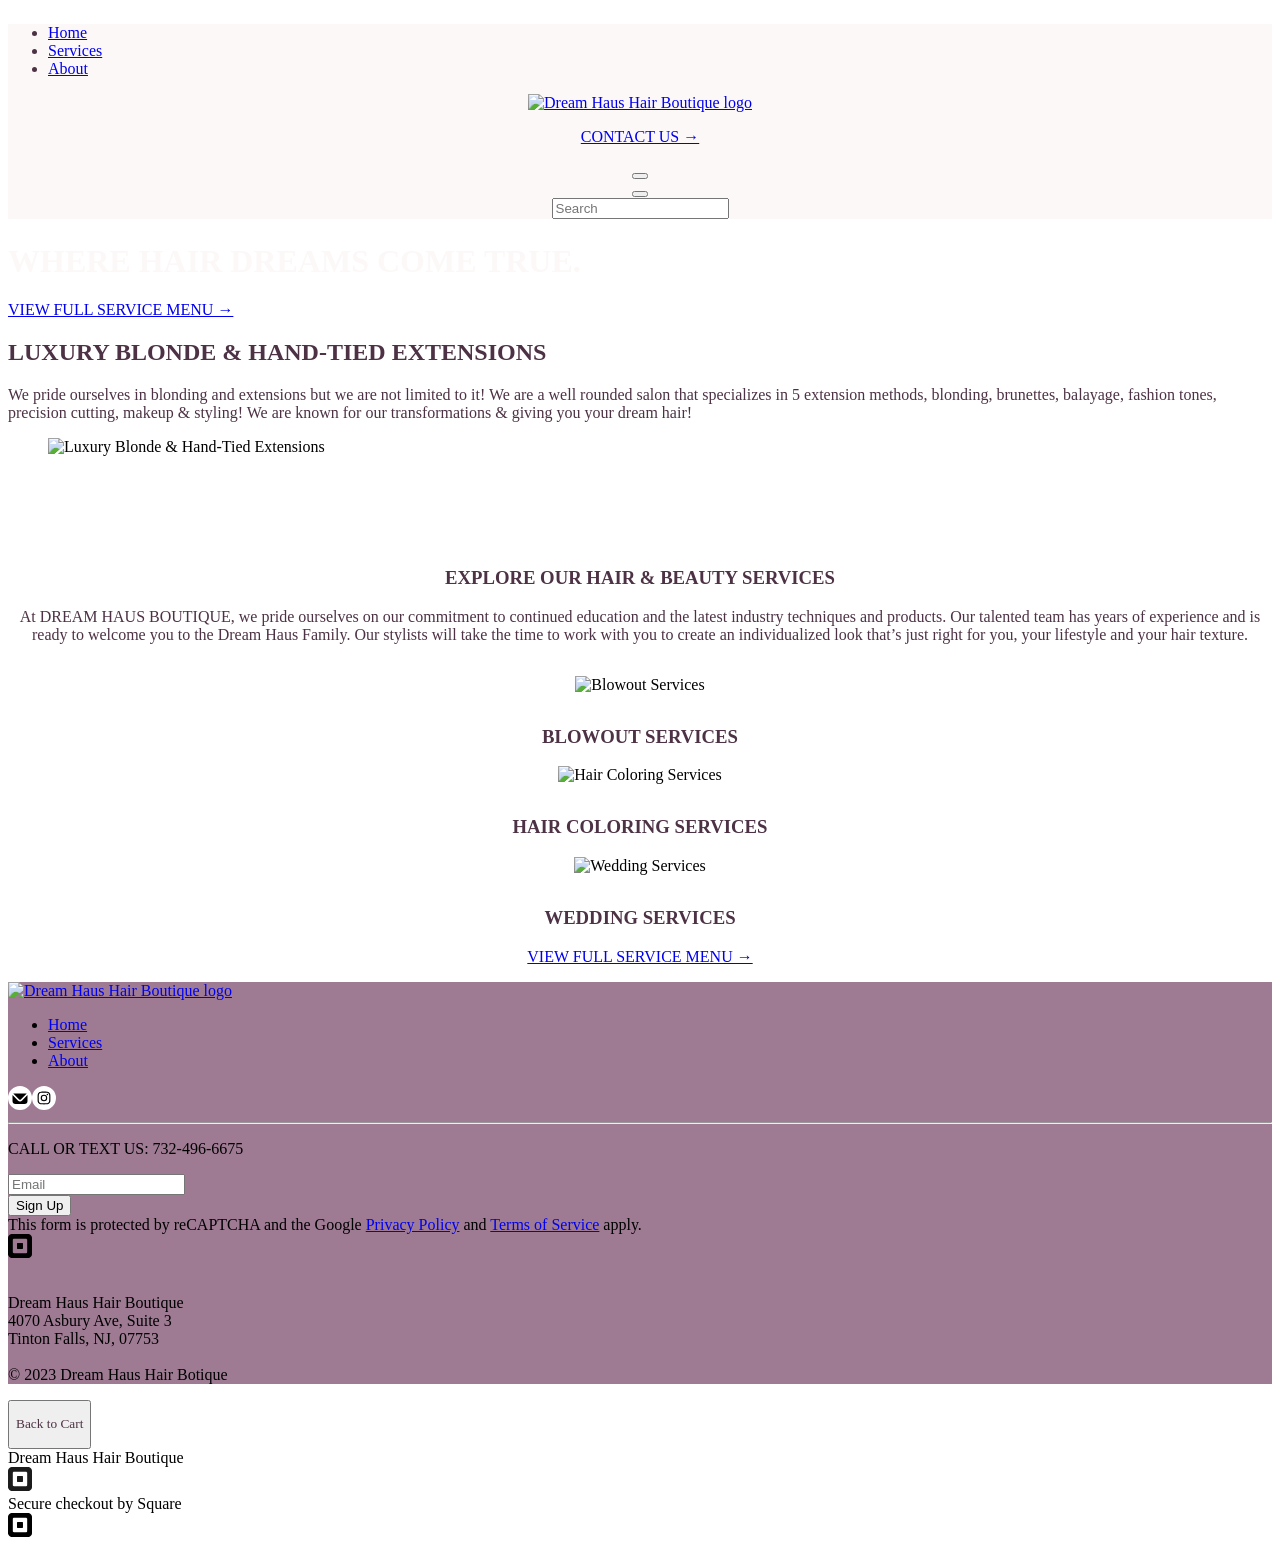
==== commit 4ceae00e: "Serve under /dreamhaus for GitHub Pages" ====
--- a/index.html
+++ b/index.html
@@ -25,7 +25,7 @@
     <meta charset="utf-8">
     <meta name="viewport" content="width=device-width, initial-scale=1, maximum-scale=1">
     <meta name="generator" content="Square Online">
-    <link rel="shortcut icon" type="image/x-icon" href="/assets/f0bd543a-Dream-Haus-Fav.png">
+    <link rel="shortcut icon" type="image/x-icon" href="/dreamhaus/assets/f0bd543a-Dream-Haus-Fav.png">
     
 
     <style>
@@ -61,7 +61,7 @@
             width: 100%;
             height: 100%;
             background: linear-gradient(#fcf8f720, #fcf8f7);
-            /* Base64 encoded simple circle SVG /resources/assets/js/prime/src/site/components/ui/circle.svg */
+            /* Base64 encoded simple circle SVG /resources/dreamhaus/assets/js/prime/src/site/components/ui/circle.svg */
             mask-image: url('[data-uri]');
             -webkit-mask-image: url('[data-uri]');
             mask-repeat: no-repeat;
@@ -147,8 +147,8 @@
     
     
 
-    <link rel="stylesheet" href="/assets/b3da11e3-site.ca946a2c69c3c1c06477.css">
-<link rel="stylesheet" type="text/css" href="/assets/a516d983-home-page.6c0c8e680c5c07e001fb.css"><link data-vue-meta="1" rel="canonical" href="/"><link data-vue-meta="1" rel="shortcut icon" type="image/x-icon" href="/assets/f0bd543a-Dream-Haus-Fav.png"><meta data-vue-meta="1" data-vmid="description" name="description" content=""><meta data-vue-meta="1" og:title="Home"><meta data-vue-meta="1" og:description=""><style data-vue-meta="1" data-vmid="pageStyles" type="text/css">:root {
+    <link rel="stylesheet" href="/dreamhaus/assets/b3da11e3-site.ca946a2c69c3c1c06477.css">
+<link rel="stylesheet" type="text/css" href="/dreamhaus/assets/a516d983-home-page.6c0c8e680c5c07e001fb.css"><link data-vue-meta="1" rel="canonical" href="/dreamhaus/"><link data-vue-meta="1" rel="shortcut icon" type="image/x-icon" href="/dreamhaus/assets/f0bd543a-Dream-Haus-Fav.png"><meta data-vue-meta="1" data-vmid="description" name="description" content=""><meta data-vue-meta="1" og:title="Home"><meta data-vue-meta="1" og:description=""><style data-vue-meta="1" data-vmid="pageStyles" type="text/css">:root {
 	--base-font-size: 16;
 	--type-scale: 1.25;
 	--primary-font: Cochin;
@@ -222,15 +222,15 @@
 .w-block--contain-block {
 	max-width: 1200px;
 }
-</style><link rel="stylesheet" type="text/css" href="/assets/b980b952-navigation-mobile.51283db350bf5b0dfc1b.css"><link rel="stylesheet" type="text/css" href="/assets/d2bf3f2c-32434.e47e9a73799a8b3d8a5c.css"><link rel="stylesheet" type="text/css" href="/assets/90678a1d-cart-1.6e4abdcb9cea8926a23b.css"><link rel="stylesheet" type="text/css" href="/assets/4c23f5dd-23399.821dac9ea1f71e2e4dc7.css"><link rel="stylesheet" type="text/css" href="/assets/9edc9659-header-4.78092e15c54425d7690a.css"><link rel="stylesheet" type="text/css" href="/assets/afdce83e-58354.1e3d857a5faedc4a4069.css"><link rel="stylesheet" type="text/css" href="/assets/fbbb8ef0-banner-1.67ef7b916b1933049103.css"><link rel="stylesheet" type="text/css" href="/assets/9cf2f06f-text-and-image-2-row-mirror.1cdcdae69d403b384498.css"><link rel="stylesheet" type="text/css" href="/assets/52fb338d-repeatable-testimonial-layout.7f09d617b202dc7a8efd.css"><link rel="stylesheet" type="text/css" href="/assets/ca2de29e-text-and-image-2-column.249aaa4c774e5e1509bc.css"><link rel="stylesheet" type="text/css" href="/assets/6eeb669a-text-and-image-hero-2.7e0fefd0574f2c97eea3.css"><link rel="stylesheet" type="text/css" href="/assets/81570751-86779.ce34ed3e37f157908021.css"><link rel="stylesheet" type="text/css" href="/assets/0c875720-instagram-carousel.1efb8f1600216788b2ba.css"><link rel="stylesheet" type="text/css" href="/assets/e3c3d44d-20615.fb3a22987cd092a002fb.css"><link rel="stylesheet" type="text/css" href="/assets/27bbe3d0-footer-7.5047ca6d7f6e8649331e.css"></head>
+</style><link rel="stylesheet" type="text/css" href="/dreamhaus/assets/b980b952-navigation-mobile.51283db350bf5b0dfc1b.css"><link rel="stylesheet" type="text/css" href="/dreamhaus/assets/d2bf3f2c-32434.e47e9a73799a8b3d8a5c.css"><link rel="stylesheet" type="text/css" href="/dreamhaus/assets/90678a1d-cart-1.6e4abdcb9cea8926a23b.css"><link rel="stylesheet" type="text/css" href="/dreamhaus/assets/4c23f5dd-23399.821dac9ea1f71e2e4dc7.css"><link rel="stylesheet" type="text/css" href="/dreamhaus/assets/9edc9659-header-4.78092e15c54425d7690a.css"><link rel="stylesheet" type="text/css" href="/dreamhaus/assets/afdce83e-58354.1e3d857a5faedc4a4069.css"><link rel="stylesheet" type="text/css" href="/dreamhaus/assets/fbbb8ef0-banner-1.67ef7b916b1933049103.css"><link rel="stylesheet" type="text/css" href="/dreamhaus/assets/9cf2f06f-text-and-image-2-row-mirror.1cdcdae69d403b384498.css"><link rel="stylesheet" type="text/css" href="/dreamhaus/assets/52fb338d-repeatable-testimonial-layout.7f09d617b202dc7a8efd.css"><link rel="stylesheet" type="text/css" href="/dreamhaus/assets/ca2de29e-text-and-image-2-column.249aaa4c774e5e1509bc.css"><link rel="stylesheet" type="text/css" href="/dreamhaus/assets/6eeb669a-text-and-image-hero-2.7e0fefd0574f2c97eea3.css"><link rel="stylesheet" type="text/css" href="/dreamhaus/assets/81570751-86779.ce34ed3e37f157908021.css"><link rel="stylesheet" type="text/css" href="/dreamhaus/assets/0c875720-instagram-carousel.1efb8f1600216788b2ba.css"><link rel="stylesheet" type="text/css" href="/dreamhaus/assets/e3c3d44d-20615.fb3a22987cd092a002fb.css"><link rel="stylesheet" type="text/css" href="/dreamhaus/assets/27bbe3d0-footer-7.5047ca6d7f6e8649331e.css"></head>
 <body class="show-all-popups">
-<div data-v-d71588e4="" class="app-container"><div data-v-d71588e4="" class="📚19-7-0rI2oH" style="--maker-color-neutral-0: #ffffff; --maker-color-neutral-10: #f1f1f1; --maker-color-neutral-20: #d3d3d3; --maker-color-neutral-80: #707070; --maker-color-neutral-90: #1b1b1b; --maker-color-neutral-100: #000000; --maker-color-primary: #fcf8f7; --maker-color-background: #ffffff; --maker-color-heading: #4d3245; --maker-color-body: #4d3245; --maker-color-elevation: #ffffff; --maker-color-overlay: rgba(0, 0, 0, 0.32); --maker-color-error-fill: #cd2026; --maker-font-heading-font-family: &quot;Cochin&quot;; --maker-font-heading-font-weight: 400; --maker-font-body-font-family: &quot;Brooklyn Normal&quot;; --maker-font-body-font-weight: 400; --maker-font-label-font-family: &quot;Brooklyn Normal&quot;; --maker-font-label-font-weight: 400; --maker-shape-default-border-radius: 0px; --maker-shape-card-border-radius: 0px; --maker-shape-button-border-radius: 0px; --maker-shape-image-border-radius: 0px; --maker-shape-thumbnail-border-radius: 0px;"><div data-v-d71588e4="" id="app" class="📚19-7-0QtxK6 📚19-7-0_EoEp theme-square w-background-light"><div data-v-d71588e4="" tabindex="0" class=""><div data-v-d99cc876="" class="reset-z-index"> <!----> <div data-v-68b20074="" data-v-d99cc876=""><div data-v-d5f23816="" data-v-68b20074="" class="slideout" style="--slideout-max-height: 0; display: none;"><div data-v-d5f23816="" class="slideout__overlay"></div> <div data-v-d5f23816=""><div data-v-614c05a6="" data-v-d5f23816="" class="w-container slideout__content col slideout--right"><div data-v-6bcfc41e="" data-v-6bda7270="" data-v-d5f23816="" class="w-cell slideout__row row" data-v-614c05a6=""><div data-v-301e84c2="" data-v-d5f23816="" id="ouVvHj" data-block-purpose="nav-mobile@^1.1.0" class="w-block-wrapper" type="block"> <div data-v-301e84c2=""><div data-v-7d258f40="" data-v-34fad261="" data-v-301e84c2="" class="nav-mobile w-block w-background-light" id="42ff90e0-8b7c-11ed-9921-99718af7f7d8" layout="navigation-mobile" shortid="ouVvHj" style="background-color: var(--color-white); --text-color: #4d3245; --text-color-10: #eeebed; --text-color-20: #dcd6da; --text-color-30: #cac2c8; --text-color-40: #b8adb5; --text-color-50: #a699a2; --text-color-60: #958490; --text-color-70: #83707d; --text-color-80: #715b6b; --text-color-90: #5f4758; --text-color-alpha-10: rgba(77, 50, 69, 0.1); text-align: center; flex-direction: column; height: 100vh;"><div data-v-34fad261="" class="container content-align--center"><div data-v-614c05a6="" data-v-34fad261="" class="w-container row"><div data-v-6bcfc41e="" data-v-34fad261="" class="w-cell col col-10 col-sm-10 col-md-10 col-lg-10 cell--empty align--left" data-v-614c05a6="" style="margin-top: calc(var(--gutter-row-xs) * 1); margin-bottom: calc(var(--gutter-row-xs) * 1);"></div> <div data-v-6bcfc41e="" data-v-34fad261="" class="w-cell col col-2 col-sm-2 col-md-2 col-lg-2 align--right" data-v-614c05a6="" style="margin-top: calc(var(--gutter-row-xs) * 1); margin-bottom: calc(var(--gutter-row-xs) * 1);"><div data-v-ab1ca44a="" data-v-34fad261="" class="w-wrapper" data-v-6bcfc41e=""> <div data-v-70b8cb91="" data-v-34fad261="" class="nav-icon nav-icon__close" id="42ff9700-8b7c-11ed-8518-21221bf452c3" data-v-ab1ca44a=""><span data-v-4700918e="" data-v-70b8cb91="" class="icon 📚19-7-0vCfSe" style="--color: var(--color-secondary-Amiesu); --icon-size: 24px; --fill: currentColor;"></span></div></div></div></div></div> <div data-v-34fad261="" class="nav-scroll"><!----> <div data-v-ab1ca44a="" data-v-34fad261="" class="w-wrapper"> <div data-v-53e2d1eb="" data-v-34fad261="" id="42ff94a0-8b7c-11ed-a25c-49b30ce0ca62" data-v-ab1ca44a=""><nav data-v-53e2d1eb="" class="w-nav nav--mobile"><ul data-v-53e2d1eb="" class="nav__main"><li data-v-53e2d1eb="" class="nav__item"><a data-v-53e2d1eb="" href="/" class="router-link-exact-active router-link-active" allow-nav="">
+<div data-v-d71588e4="" class="app-container"><div data-v-d71588e4="" class="📚19-7-0rI2oH" style="--maker-color-neutral-0: #ffffff; --maker-color-neutral-10: #f1f1f1; --maker-color-neutral-20: #d3d3d3; --maker-color-neutral-80: #707070; --maker-color-neutral-90: #1b1b1b; --maker-color-neutral-100: #000000; --maker-color-primary: #fcf8f7; --maker-color-background: #ffffff; --maker-color-heading: #4d3245; --maker-color-body: #4d3245; --maker-color-elevation: #ffffff; --maker-color-overlay: rgba(0, 0, 0, 0.32); --maker-color-error-fill: #cd2026; --maker-font-heading-font-family: &quot;Cochin&quot;; --maker-font-heading-font-weight: 400; --maker-font-body-font-family: &quot;Brooklyn Normal&quot;; --maker-font-body-font-weight: 400; --maker-font-label-font-family: &quot;Brooklyn Normal&quot;; --maker-font-label-font-weight: 400; --maker-shape-default-border-radius: 0px; --maker-shape-card-border-radius: 0px; --maker-shape-button-border-radius: 0px; --maker-shape-image-border-radius: 0px; --maker-shape-thumbnail-border-radius: 0px;"><div data-v-d71588e4="" id="app" class="📚19-7-0QtxK6 📚19-7-0_EoEp theme-square w-background-light"><div data-v-d71588e4="" tabindex="0" class=""><div data-v-d99cc876="" class="reset-z-index"> <!----> <div data-v-68b20074="" data-v-d99cc876=""><div data-v-d5f23816="" data-v-68b20074="" class="slideout" style="--slideout-max-height: 0; display: none;"><div data-v-d5f23816="" class="slideout__overlay"></div> <div data-v-d5f23816=""><div data-v-614c05a6="" data-v-d5f23816="" class="w-container slideout__content col slideout--right"><div data-v-6bcfc41e="" data-v-6bda7270="" data-v-d5f23816="" class="w-cell slideout__row row" data-v-614c05a6=""><div data-v-301e84c2="" data-v-d5f23816="" id="ouVvHj" data-block-purpose="nav-mobile@^1.1.0" class="w-block-wrapper" type="block"> <div data-v-301e84c2=""><div data-v-7d258f40="" data-v-34fad261="" data-v-301e84c2="" class="nav-mobile w-block w-background-light" id="42ff90e0-8b7c-11ed-9921-99718af7f7d8" layout="navigation-mobile" shortid="ouVvHj" style="background-color: var(--color-white); --text-color: #4d3245; --text-color-10: #eeebed; --text-color-20: #dcd6da; --text-color-30: #cac2c8; --text-color-40: #b8adb5; --text-color-50: #a699a2; --text-color-60: #958490; --text-color-70: #83707d; --text-color-80: #715b6b; --text-color-90: #5f4758; --text-color-alpha-10: rgba(77, 50, 69, 0.1); text-align: center; flex-direction: column; height: 100vh;"><div data-v-34fad261="" class="container content-align--center"><div data-v-614c05a6="" data-v-34fad261="" class="w-container row"><div data-v-6bcfc41e="" data-v-34fad261="" class="w-cell col col-10 col-sm-10 col-md-10 col-lg-10 cell--empty align--left" data-v-614c05a6="" style="margin-top: calc(var(--gutter-row-xs) * 1); margin-bottom: calc(var(--gutter-row-xs) * 1);"></div> <div data-v-6bcfc41e="" data-v-34fad261="" class="w-cell col col-2 col-sm-2 col-md-2 col-lg-2 align--right" data-v-614c05a6="" style="margin-top: calc(var(--gutter-row-xs) * 1); margin-bottom: calc(var(--gutter-row-xs) * 1);"><div data-v-ab1ca44a="" data-v-34fad261="" class="w-wrapper" data-v-6bcfc41e=""> <div data-v-70b8cb91="" data-v-34fad261="" class="nav-icon nav-icon__close" id="42ff9700-8b7c-11ed-8518-21221bf452c3" data-v-ab1ca44a=""><span data-v-4700918e="" data-v-70b8cb91="" class="icon 📚19-7-0vCfSe" style="--color: var(--color-secondary-Amiesu); --icon-size: 24px; --fill: currentColor;"></span></div></div></div></div></div> <div data-v-34fad261="" class="nav-scroll"><!----> <div data-v-ab1ca44a="" data-v-34fad261="" class="w-wrapper"> <div data-v-53e2d1eb="" data-v-34fad261="" id="42ff94a0-8b7c-11ed-a25c-49b30ce0ca62" data-v-ab1ca44a=""><nav data-v-53e2d1eb="" class="w-nav nav--mobile"><ul data-v-53e2d1eb="" class="nav__main"><li data-v-53e2d1eb="" class="nav__item"><a data-v-53e2d1eb="" href="/dreamhaus/" class="router-link-exact-active router-link-active" allow-nav="">
 						Home
-					</a></li><li data-v-53e2d1eb="" class="nav__item"><a data-v-53e2d1eb="" href="/services/" class="" allow-nav="">
+					</a></li><li data-v-53e2d1eb="" class="nav__item"><a data-v-53e2d1eb="" href="/dreamhaus/services/" class="" allow-nav="">
 						Services
-					</a></li><li data-v-53e2d1eb="" class="nav__item"><a data-v-53e2d1eb="" href="/about/" class="" allow-nav="">
+					</a></li><li data-v-53e2d1eb="" class="nav__item"><a data-v-53e2d1eb="" href="/dreamhaus/about/" class="" allow-nav="">
 						About
-					</a></li> <!----> <!----></ul></nav></div></div> <div data-v-e2a9ea0a="" data-v-34fad261="" class="mobile-nav__button"><a type="button" href="/contact-us/" class="📚19-7-0vQBWk 📚19-7-0X_B6s 📚19-7-0tMshx 📚19-7-0_N8aS w-button w-button--button w-button--secondary w-button--small" style="--color-main: #4d3245; --color-contrast: #ffffff; --color-hover: #4d324514; --color-active: #4d324529; --color-focus: #4d32454d; --border-radius: 0px; --border-radius-hover: 0px; --border-width: 2px; --border-width-hover: 2px; --font-family: &quot;Brooklyn Normal&quot;; --font-weight: 400; --font-family-hover: &quot;Brooklyn Normal&quot;; --font-weight-hover: 400;"><!----> <span class="📚19-7-0DK0_A 📚19-7-0O_pqx"><!----> <span data-v-54fd6eb4="" data-v-df07630a="" data-v-e2a9ea0a="" pattern="inherit" size="0" element="div" class="text-component text w-text--rendered" style="--inline-link-color: var(--color-secondary-Amiesu);"><p>CONTACT US →</p></span> <span data-v-e2a9ea0a=""></span></span> <!----></a></div></div></div></div></div> <div data-v-301e84c2="" data-v-d5f23816="" id="smJltu" data-block-purpose="cart@^1.1.0" class="w-block-wrapper" type="block" style="display: none;"> <div data-v-301e84c2="" class="📚19-7-0rI2oH" style="--maker-color-neutral-0: #ffffff; --maker-color-neutral-10: #f1f1f1; --maker-color-neutral-20: #d3d3d3; --maker-color-neutral-80: #707070; --maker-color-neutral-90: #1b1b1b; --maker-color-neutral-100: #000000; --maker-color-primary: #fcf8f7; --maker-color-background: #ffffff; --maker-color-heading: #4d3245; --maker-color-body: #4d3245; --maker-color-elevation: #ffffff; --maker-color-overlay: rgba(0, 0, 0, 0.32); --maker-color-error-fill: #cd2026; --maker-font-heading-font-family: &quot;Cochin&quot;; --maker-font-heading-font-weight: 400; --maker-font-body-font-family: &quot;Brooklyn Normal&quot;; --maker-font-body-font-weight: 400; --maker-font-label-font-family: &quot;Brooklyn Normal&quot;; --maker-font-label-font-weight: 400; --maker-shape-default-border-radius: 0px; --maker-shape-card-border-radius: 0px; --maker-shape-button-border-radius: 0px; --maker-shape-image-border-radius: 0px; --maker-shape-thumbnail-border-radius: 0px; background: none;"><div data-v-69ce6424="" data-v-301e84c2="" class="slideout-cart-container w-block 📚19-7-0rI2oH" id="42ff9dd0-8b7c-11ed-9fe7-b710de35ff24" layout="cart-1" shortid="smJltu" style="--maker-color-neutral-0: #ffffff; --maker-color-neutral-10: #f1f1f1; --maker-color-neutral-20: #d3d3d3; --maker-color-neutral-80: #707070; --maker-color-neutral-90: #1b1b1b; --maker-color-neutral-100: #000000; --maker-color-primary: #fcf8f7; --maker-color-background: #ffffff; --maker-color-heading: #4d3245; --maker-color-body: #4d3245; --maker-color-elevation: #ffffff; --maker-color-overlay: rgba(0, 0, 0, 0.32); --maker-color-error-fill: #cd2026; --maker-font-heading-font-family: &quot;Cochin&quot;; --maker-font-heading-font-weight: 400; --maker-font-body-font-family: &quot;Brooklyn Normal&quot;; --maker-font-body-font-weight: 400; --maker-font-label-font-family: &quot;Brooklyn Normal&quot;; --maker-font-label-font-weight: 400; --maker-shape-default-border-radius: 0px; --maker-shape-card-border-radius: 0px; --maker-shape-button-border-radius: 0px; --maker-shape-image-border-radius: 0px; --maker-shape-thumbnail-border-radius: 0px;"><form data-v-69ce6424=""><div data-v-2e2967c3="" data-v-2782f0e6="" data-v-69ce6424="" class="blade-wrapper" elements="[object Object],[object Object],[object Object],[object Object],[object Object]" styles="[object Object]" content-align="" background="[object Object]" style="--fulfillment-button-color: var(--maker-color-neutral-100);"><!----> <div data-v-2e2967c3="" class="heading compact-style-heading"><div data-v-2e2967c3="" class="heading-content"><h3 data-v-2e2967c3="" class="heading-title">
+					</a></li> <!----> <!----></ul></nav></div></div> <div data-v-e2a9ea0a="" data-v-34fad261="" class="mobile-nav__button"><a type="button" href="/dreamhaus/contact-us/" class="📚19-7-0vQBWk 📚19-7-0X_B6s 📚19-7-0tMshx 📚19-7-0_N8aS w-button w-button--button w-button--secondary w-button--small" style="--color-main: #4d3245; --color-contrast: #ffffff; --color-hover: #4d324514; --color-active: #4d324529; --color-focus: #4d32454d; --border-radius: 0px; --border-radius-hover: 0px; --border-width: 2px; --border-width-hover: 2px; --font-family: &quot;Brooklyn Normal&quot;; --font-weight: 400; --font-family-hover: &quot;Brooklyn Normal&quot;; --font-weight-hover: 400;"><!----> <span class="📚19-7-0DK0_A 📚19-7-0O_pqx"><!----> <span data-v-54fd6eb4="" data-v-df07630a="" data-v-e2a9ea0a="" pattern="inherit" size="0" element="div" class="text-component text w-text--rendered" style="--inline-link-color: var(--color-secondary-Amiesu);"><p>CONTACT US →</p></span> <span data-v-e2a9ea0a=""></span></span> <!----></a></div></div></div></div></div> <div data-v-301e84c2="" data-v-d5f23816="" id="smJltu" data-block-purpose="cart@^1.1.0" class="w-block-wrapper" type="block" style="display: none;"> <div data-v-301e84c2="" class="📚19-7-0rI2oH" style="--maker-color-neutral-0: #ffffff; --maker-color-neutral-10: #f1f1f1; --maker-color-neutral-20: #d3d3d3; --maker-color-neutral-80: #707070; --maker-color-neutral-90: #1b1b1b; --maker-color-neutral-100: #000000; --maker-color-primary: #fcf8f7; --maker-color-background: #ffffff; --maker-color-heading: #4d3245; --maker-color-body: #4d3245; --maker-color-elevation: #ffffff; --maker-color-overlay: rgba(0, 0, 0, 0.32); --maker-color-error-fill: #cd2026; --maker-font-heading-font-family: &quot;Cochin&quot;; --maker-font-heading-font-weight: 400; --maker-font-body-font-family: &quot;Brooklyn Normal&quot;; --maker-font-body-font-weight: 400; --maker-font-label-font-family: &quot;Brooklyn Normal&quot;; --maker-font-label-font-weight: 400; --maker-shape-default-border-radius: 0px; --maker-shape-card-border-radius: 0px; --maker-shape-button-border-radius: 0px; --maker-shape-image-border-radius: 0px; --maker-shape-thumbnail-border-radius: 0px; background: none;"><div data-v-69ce6424="" data-v-301e84c2="" class="slideout-cart-container w-block 📚19-7-0rI2oH" id="42ff9dd0-8b7c-11ed-9fe7-b710de35ff24" layout="cart-1" shortid="smJltu" style="--maker-color-neutral-0: #ffffff; --maker-color-neutral-10: #f1f1f1; --maker-color-neutral-20: #d3d3d3; --maker-color-neutral-80: #707070; --maker-color-neutral-90: #1b1b1b; --maker-color-neutral-100: #000000; --maker-color-primary: #fcf8f7; --maker-color-background: #ffffff; --maker-color-heading: #4d3245; --maker-color-body: #4d3245; --maker-color-elevation: #ffffff; --maker-color-overlay: rgba(0, 0, 0, 0.32); --maker-color-error-fill: #cd2026; --maker-font-heading-font-family: &quot;Cochin&quot;; --maker-font-heading-font-weight: 400; --maker-font-body-font-family: &quot;Brooklyn Normal&quot;; --maker-font-body-font-weight: 400; --maker-font-label-font-family: &quot;Brooklyn Normal&quot;; --maker-font-label-font-weight: 400; --maker-shape-default-border-radius: 0px; --maker-shape-card-border-radius: 0px; --maker-shape-button-border-radius: 0px; --maker-shape-image-border-radius: 0px; --maker-shape-thumbnail-border-radius: 0px;"><form data-v-69ce6424=""><div data-v-2e2967c3="" data-v-2782f0e6="" data-v-69ce6424="" class="blade-wrapper" elements="[object Object],[object Object],[object Object],[object Object],[object Object]" styles="[object Object]" content-align="" background="[object Object]" style="--fulfillment-button-color: var(--maker-color-neutral-100);"><!----> <div data-v-2e2967c3="" class="heading compact-style-heading"><div data-v-2e2967c3="" class="heading-content"><h3 data-v-2e2967c3="" class="heading-title">
 				Shopping Cart
 			</h3> <div data-v-2e2967c3="" class="icon-wrapper"><span data-v-4700918e="" data-v-2e2967c3="" class="icon heading-icon 📚19-7-0vCfSe" style="--color: currentColor; --icon-size: 16px; --fill: currentColor;"></span></div></div> <div data-v-2e2967c3="" class="banner"><div data-v-2782f0e6="" data-v-2e2967c3=""><div class="📚19-7-0M_oGn 📚19-7-0EiA8m 📚19-7-0_FcUo" style="--color: var(--maker-color-neutral-90, #1b1b1b); --color-icon: #cd2026; --color-bg: #f6eceb;"><div class="📚19-7-0ill5_"><div class="📚19-7-0Ok3dF"><span data-v-4700918e="" class="icon 📚19-7-0vCfSe 📚19-7-0Eo92s" style="--color: currentColor; --icon-size: 16px; --fill: currentColor;"></span></div> <div>
 	There was an error. Please try again.
@@ -240,17 +240,17 @@
 				Continue Shopping
 			</span></button></div> <div data-v-2782f0e6="" class="cart-section__divider 📚19-7-0_q2yX" data-v-2e2967c3="" style="--divider-color: #d3d3d3; --divider-size: 1px;"></div> <div data-v-2782f0e6="" data-v-2e2967c3="" class="accepted-pay accepted-pay--new-line"><div data-v-2782f0e6="" data-v-2e2967c3="" class="accepted-pay__text">
 				Accepted here
-			</div> <div data-v-584fc356="" data-v-2782f0e6="" class="payment-methods" data-v-2e2967c3=""><span data-v-584fc356="" class="square-pay"><svg data-v-584fc356="" xmlns="http://www.w3.org/2000/svg" width="24" height="24" viewBox="0 0 24 24" version="1.1" class="square-pay__icon"><path d="M 3.469 0.034 C 2.879 0.110, 2.269 0.345, 1.740 0.699 C 1.451 0.892, 0.892 1.451, 0.699 1.740 C 0.397 2.191, 0.186 2.694, 0.069 3.240 C 0.018 3.483, 0.015 3.896, 0.015 12 C 0.015 20.104, 0.018 20.517, 0.069 20.760 C 0.248 21.594, 0.587 22.222, 1.182 22.819 C 1.767 23.405, 2.411 23.753, 3.240 23.931 C 3.483 23.982, 3.896 23.985, 12 23.985 C 20.221 23.985, 20.514 23.983, 20.775 23.928 C 21.295 23.819, 21.811 23.602, 22.260 23.301 C 22.549 23.108, 23.108 22.549, 23.301 22.260 C 23.672 21.706, 23.970 20.890, 23.970 20.431 C 23.970 20.365, 23.983 20.310, 24 20.310 C 24.020 20.310, 24.030 17.508, 24.030 11.963 C 24.029 6.562, 24.019 3.631, 24 3.660 C 23.979 3.693, 23.971 3.670, 23.970 3.576 C 23.969 3.262, 23.788 2.634, 23.577 2.214 C 23.375 1.812, 23.172 1.536, 22.818 1.182 C 22.242 0.607, 21.643 0.274, 20.835 0.081 L 20.565 0.017 12.120 0.012 C 7.333 0.009, 3.586 0.019, 3.469 0.034 M 0.015 12 C 0.015 16.595, 0.018 18.475, 0.022 16.178 C 0.027 13.880, 0.027 10.120, 0.022 7.823 C 0.018 5.525, 0.015 7.405, 0.015 12 M 5.646 4.847 C 5.308 4.938, 5.012 5.197, 4.884 5.514 L 4.815 5.685 4.815 12 L 4.815 18.315 4.884 18.484 C 4.966 18.687, 5.137 18.889, 5.333 19.016 C 5.641 19.213, 5.196 19.202, 12.077 19.193 L 18.315 19.185 18.486 19.116 C 18.688 19.034, 18.924 18.832, 19.033 18.646 C 19.211 18.342, 19.201 18.735, 19.193 11.923 L 19.185 5.685 19.113 5.505 C 19.014 5.259, 18.741 4.986, 18.495 4.887 L 18.315 4.815 12.060 4.809 C 6.704 4.804, 5.782 4.810, 5.646 4.847 M 9.409 9.044 C 9.261 9.097, 9.128 9.222, 9.057 9.375 C 9.004 9.489, 9.001 9.625, 9.001 11.970 C 9 13.692, 9.010 14.481, 9.034 14.565 C 9.077 14.721, 9.279 14.923, 9.435 14.966 C 9.603 15.013, 14.397 15.013, 14.565 14.966 C 14.635 14.947, 14.736 14.882, 14.809 14.809 C 14.882 14.736, 14.947 14.635, 14.966 14.565 C 15.013 14.397, 15.013 9.603, 14.966 9.435 C 14.923 9.279, 14.721 9.077, 14.565 9.034 C 14.481 9.010, 13.698 9.001, 11.985 9.001 C 9.974 9.002, 9.504 9.010, 9.409 9.044" fill-rule="evenodd"></path></svg></span>         <!----> <!----> <!----> <!----></div></div></div></div></form></div></div></div></div></div></div></div> <div data-v-614c05a6="" data-v-68b20074="" class="w-container main-container col"><div data-v-6bcfc41e="" data-v-6bda7270="" data-v-091f3071="" data-v-68b20074="" class="w-cell header-banner-wrapper row" data-v-614c05a6="" style="--transparent-header-height: 1519px;"><div data-v-301e84c2="" data-v-091f3071="" id="BfuVMU" data-block-purpose="header@^1.1.0" class="w-block-wrapper header" type="block"> <div data-v-301e84c2="" class="📚19-7-0rI2oH" style="--maker-color-neutral-0: #fcf8f7; --maker-color-neutral-10: #eeeae9; --maker-color-neutral-20: #d0cdcc; --maker-color-neutral-80: #6f6d6d; --maker-color-neutral-90: #1b1b1b; --maker-color-neutral-100: #000000; --maker-color-primary: #fcf8f7; --maker-color-background: #fcf8f7; --maker-color-heading: #4d3245; --maker-color-body: #4d3245; --maker-color-elevation: #ffffff; --maker-color-overlay: rgba(0, 0, 0, 0.32); --maker-color-error-fill: #cd2026; --maker-font-heading-font-family: &quot;Cochin&quot;; --maker-font-heading-font-weight: 400; --maker-font-body-font-family: &quot;Brooklyn Normal&quot;; --maker-font-body-font-weight: 400; --maker-font-label-font-family: &quot;Brooklyn Normal&quot;; --maker-font-label-font-weight: 400; --maker-shape-default-border-radius: 0px; --maker-shape-card-border-radius: 0px; --maker-shape-button-border-radius: 0px; --maker-shape-image-border-radius: 0px; --maker-shape-thumbnail-border-radius: 0px; background: none;"><div data-v-0438c993="" data-v-2190610a="" data-v-301e84c2="" class="w-block-header w-block" subnavcolor="--primary-color" id="42ff7fe0-8b7c-11ed-980a-cfe5d10fa4e7" layout="header-4" shortid="BfuVMU" textalign="" style="--text-color: #4d3245; --text-color-10: #ebe5e6; --text-color-20: #dad1d4; --text-color-30: #c8bdc2; --text-color-40: #b6a9b0; --text-color-50: #a5959e; --text-color-60: #93828d; --text-color-70: #826e7b; --text-color-80: #705a69; --text-color-90: #5f4657; --text-color-alpha-10: rgba(77, 50, 69, 0.1);"><div data-v-0438c993="" style="height: 0px;"></div> <div data-v-0438c993="" class="w-block-background" style="background-color: var(--primary-color); top: 0px; --sticky-header-bg-color: #ffffff;"><div data-v-2190610a="" class="w-header header-4 container header-content content-align--center" style="text-align: center; min-height: auto; --icons-spacing: calc(var(--gutter-column) * 0.66);"><div data-v-614c05a6="" data-v-2190610a="" class="w-container header__content-container row"><div data-v-6bcfc41e="" data-v-2190610a="" class="w-cell header__flex header__condensed col align--left" data-v-614c05a6="" style="margin-top: calc(var(--gutter-row-sm) * 1.5); margin-bottom: calc(var(--gutter-row-sm) * 1.5);"><div data-v-695112c6="" data-v-2190610a="" class="header-animate__wrap header__navigation display-desktop" data-v-6bcfc41e=""><div data-v-ab1ca44a="" class="w-wrapper" data-v-695112c6=""> <nav data-v-2d0ce059="" class="w-nav nav--desktop square__navigation-desktop_desktopNav--ZEnDx" id="42ff8810-8b7c-11ed-a417-2be1efb225d3" data-v-ab1ca44a=""><ul data-v-2d0ce059="" class="nav__main ready nav--uppercase" style="text-align: left; --nav-color-link: var(--color-secondary-Amiesu); --nav-color-underline: var(--color-secondary-Amiesu);"><li data-v-54fd6eb4="" data-v-2d0ce059="" class="text-component nav__item 📚19-7-0uGevg 📚19-7-0EEwzY square__navigation-desktop_desktopNavItem--12r0w" style="--mobile-base-font-size: 16; --mobile-font-size-scale: 1.25; font-family: &quot;Brooklyn Normal&quot;; font-weight: 400; color: rgb(77, 50, 69);"><a data-v-2d0ce059="" href="/" class="router-link-exact-active router-link-active" allow-nav="">
+			</div> <div data-v-584fc356="" data-v-2782f0e6="" class="payment-methods" data-v-2e2967c3=""><span data-v-584fc356="" class="square-pay"><svg data-v-584fc356="" xmlns="http://www.w3.org/2000/svg" width="24" height="24" viewBox="0 0 24 24" version="1.1" class="square-pay__icon"><path d="M 3.469 0.034 C 2.879 0.110, 2.269 0.345, 1.740 0.699 C 1.451 0.892, 0.892 1.451, 0.699 1.740 C 0.397 2.191, 0.186 2.694, 0.069 3.240 C 0.018 3.483, 0.015 3.896, 0.015 12 C 0.015 20.104, 0.018 20.517, 0.069 20.760 C 0.248 21.594, 0.587 22.222, 1.182 22.819 C 1.767 23.405, 2.411 23.753, 3.240 23.931 C 3.483 23.982, 3.896 23.985, 12 23.985 C 20.221 23.985, 20.514 23.983, 20.775 23.928 C 21.295 23.819, 21.811 23.602, 22.260 23.301 C 22.549 23.108, 23.108 22.549, 23.301 22.260 C 23.672 21.706, 23.970 20.890, 23.970 20.431 C 23.970 20.365, 23.983 20.310, 24 20.310 C 24.020 20.310, 24.030 17.508, 24.030 11.963 C 24.029 6.562, 24.019 3.631, 24 3.660 C 23.979 3.693, 23.971 3.670, 23.970 3.576 C 23.969 3.262, 23.788 2.634, 23.577 2.214 C 23.375 1.812, 23.172 1.536, 22.818 1.182 C 22.242 0.607, 21.643 0.274, 20.835 0.081 L 20.565 0.017 12.120 0.012 C 7.333 0.009, 3.586 0.019, 3.469 0.034 M 0.015 12 C 0.015 16.595, 0.018 18.475, 0.022 16.178 C 0.027 13.880, 0.027 10.120, 0.022 7.823 C 0.018 5.525, 0.015 7.405, 0.015 12 M 5.646 4.847 C 5.308 4.938, 5.012 5.197, 4.884 5.514 L 4.815 5.685 4.815 12 L 4.815 18.315 4.884 18.484 C 4.966 18.687, 5.137 18.889, 5.333 19.016 C 5.641 19.213, 5.196 19.202, 12.077 19.193 L 18.315 19.185 18.486 19.116 C 18.688 19.034, 18.924 18.832, 19.033 18.646 C 19.211 18.342, 19.201 18.735, 19.193 11.923 L 19.185 5.685 19.113 5.505 C 19.014 5.259, 18.741 4.986, 18.495 4.887 L 18.315 4.815 12.060 4.809 C 6.704 4.804, 5.782 4.810, 5.646 4.847 M 9.409 9.044 C 9.261 9.097, 9.128 9.222, 9.057 9.375 C 9.004 9.489, 9.001 9.625, 9.001 11.970 C 9 13.692, 9.010 14.481, 9.034 14.565 C 9.077 14.721, 9.279 14.923, 9.435 14.966 C 9.603 15.013, 14.397 15.013, 14.565 14.966 C 14.635 14.947, 14.736 14.882, 14.809 14.809 C 14.882 14.736, 14.947 14.635, 14.966 14.565 C 15.013 14.397, 15.013 9.603, 14.966 9.435 C 14.923 9.279, 14.721 9.077, 14.565 9.034 C 14.481 9.010, 13.698 9.001, 11.985 9.001 C 9.974 9.002, 9.504 9.010, 9.409 9.044" fill-rule="evenodd"></path></svg></span>         <!----> <!----> <!----> <!----></div></div></div></div></form></div></div></div></div></div></div></div> <div data-v-614c05a6="" data-v-68b20074="" class="w-container main-container col"><div data-v-6bcfc41e="" data-v-6bda7270="" data-v-091f3071="" data-v-68b20074="" class="w-cell header-banner-wrapper row" data-v-614c05a6="" style="--transparent-header-height: 1519px;"><div data-v-301e84c2="" data-v-091f3071="" id="BfuVMU" data-block-purpose="header@^1.1.0" class="w-block-wrapper header" type="block"> <div data-v-301e84c2="" class="📚19-7-0rI2oH" style="--maker-color-neutral-0: #fcf8f7; --maker-color-neutral-10: #eeeae9; --maker-color-neutral-20: #d0cdcc; --maker-color-neutral-80: #6f6d6d; --maker-color-neutral-90: #1b1b1b; --maker-color-neutral-100: #000000; --maker-color-primary: #fcf8f7; --maker-color-background: #fcf8f7; --maker-color-heading: #4d3245; --maker-color-body: #4d3245; --maker-color-elevation: #ffffff; --maker-color-overlay: rgba(0, 0, 0, 0.32); --maker-color-error-fill: #cd2026; --maker-font-heading-font-family: &quot;Cochin&quot;; --maker-font-heading-font-weight: 400; --maker-font-body-font-family: &quot;Brooklyn Normal&quot;; --maker-font-body-font-weight: 400; --maker-font-label-font-family: &quot;Brooklyn Normal&quot;; --maker-font-label-font-weight: 400; --maker-shape-default-border-radius: 0px; --maker-shape-card-border-radius: 0px; --maker-shape-button-border-radius: 0px; --maker-shape-image-border-radius: 0px; --maker-shape-thumbnail-border-radius: 0px; background: none;"><div data-v-0438c993="" data-v-2190610a="" data-v-301e84c2="" class="w-block-header w-block" subnavcolor="--primary-color" id="42ff7fe0-8b7c-11ed-980a-cfe5d10fa4e7" layout="header-4" shortid="BfuVMU" textalign="" style="--text-color: #4d3245; --text-color-10: #ebe5e6; --text-color-20: #dad1d4; --text-color-30: #c8bdc2; --text-color-40: #b6a9b0; --text-color-50: #a5959e; --text-color-60: #93828d; --text-color-70: #826e7b; --text-color-80: #705a69; --text-color-90: #5f4657; --text-color-alpha-10: rgba(77, 50, 69, 0.1);"><div data-v-0438c993="" style="height: 0px;"></div> <div data-v-0438c993="" class="w-block-background" style="background-color: var(--primary-color); top: 0px; --sticky-header-bg-color: #ffffff;"><div data-v-2190610a="" class="w-header header-4 container header-content content-align--center" style="text-align: center; min-height: auto; --icons-spacing: calc(var(--gutter-column) * 0.66);"><div data-v-614c05a6="" data-v-2190610a="" class="w-container header__content-container row"><div data-v-6bcfc41e="" data-v-2190610a="" class="w-cell header__flex header__condensed col align--left" data-v-614c05a6="" style="margin-top: calc(var(--gutter-row-sm) * 1.5); margin-bottom: calc(var(--gutter-row-sm) * 1.5);"><div data-v-695112c6="" data-v-2190610a="" class="header-animate__wrap header__navigation display-desktop" data-v-6bcfc41e=""><div data-v-ab1ca44a="" class="w-wrapper" data-v-695112c6=""> <nav data-v-2d0ce059="" class="w-nav nav--desktop square__navigation-desktop_desktopNav--ZEnDx" id="42ff8810-8b7c-11ed-a417-2be1efb225d3" data-v-ab1ca44a=""><ul data-v-2d0ce059="" class="nav__main ready nav--uppercase" style="text-align: left; --nav-color-link: var(--color-secondary-Amiesu); --nav-color-underline: var(--color-secondary-Amiesu);"><li data-v-54fd6eb4="" data-v-2d0ce059="" class="text-component nav__item 📚19-7-0uGevg 📚19-7-0EEwzY square__navigation-desktop_desktopNavItem--12r0w" style="--mobile-base-font-size: 16; --mobile-font-size-scale: 1.25; font-family: &quot;Brooklyn Normal&quot;; font-weight: 400; color: rgb(77, 50, 69);"><a data-v-2d0ce059="" href="/dreamhaus/" class="router-link-exact-active router-link-active" allow-nav="">
 					Home
-				</a> <!----></li><li data-v-54fd6eb4="" data-v-2d0ce059="" class="text-component nav__item 📚19-7-0uGevg 📚19-7-0EEwzY square__navigation-desktop_desktopNavItem--12r0w" style="--mobile-base-font-size: 16; --mobile-font-size-scale: 1.25; font-family: &quot;Brooklyn Normal&quot;; font-weight: 400; color: rgb(77, 50, 69);"><a data-v-2d0ce059="" href="/services/" class="" allow-nav="">
+				</a> <!----></li><li data-v-54fd6eb4="" data-v-2d0ce059="" class="text-component nav__item 📚19-7-0uGevg 📚19-7-0EEwzY square__navigation-desktop_desktopNavItem--12r0w" style="--mobile-base-font-size: 16; --mobile-font-size-scale: 1.25; font-family: &quot;Brooklyn Normal&quot;; font-weight: 400; color: rgb(77, 50, 69);"><a data-v-2d0ce059="" href="/dreamhaus/services/" class="" allow-nav="">
 					Services
-				</a> <!----></li><li data-v-54fd6eb4="" data-v-2d0ce059="" class="text-component nav__item 📚19-7-0uGevg 📚19-7-0EEwzY square__navigation-desktop_desktopNavItem--12r0w" style="--mobile-base-font-size: 16; --mobile-font-size-scale: 1.25; font-family: &quot;Brooklyn Normal&quot;; font-weight: 400; color: rgb(77, 50, 69);"><a data-v-2d0ce059="" href="/about/" class="" allow-nav="">
+				</a> <!----></li><li data-v-54fd6eb4="" data-v-2d0ce059="" class="text-component nav__item 📚19-7-0uGevg 📚19-7-0EEwzY square__navigation-desktop_desktopNavItem--12r0w" style="--mobile-base-font-size: 16; --mobile-font-size-scale: 1.25; font-family: &quot;Brooklyn Normal&quot;; font-weight: 400; color: rgb(77, 50, 69);"><a data-v-2d0ce059="" href="/dreamhaus/about/" class="" allow-nav="">
 					About
-				</a> <!----></li> <li data-v-54fd6eb4="" data-v-2d0ce059="" class="text-component nav__item nav__more-link 📚19-7-0uGevg 📚19-7-0EEwzY square__navigation-desktop_desktopNavItem--12r0w" style="--mobile-base-font-size: 16; --mobile-font-size-scale: 1.25; font-family: &quot;Brooklyn Normal&quot;; font-weight: 400; color: rgb(77, 50, 69); display: none;"><a data-v-2d0ce059="" href="#">More</a> <!----></li></ul> <!----></nav></div></div> <div data-v-695112c6="" data-v-8cf4aed2="" data-v-2190610a="" class="header-animate__wrap header__hamburger display-mobile" data-v-6bcfc41e=""><div data-v-ab1ca44a="" data-v-8cf4aed2="" class="w-wrapper display-mobile" data-v-695112c6=""> <div data-v-70b8cb91="" data-v-8cf4aed2="" class="hamburger-icon nav-icon nav-icon__hamburger" id="42ff8a60-8b7c-11ed-9cb5-771a7f791b9b" data-v-ab1ca44a=""><span data-v-4700918e="" data-v-70b8cb91="" class="icon 📚19-7-0vCfSe" style="--color: var(--color-secondary-Amiesu); --icon-size: 24px; --fill: currentColor;"></span></div></div></div> <div data-v-695112c6="" data-v-2190610a="" class="header-animate__wrap header__logo" data-v-6bcfc41e=""><div data-v-ab1ca44a="" class="w-wrapper" data-v-695112c6=""> <a data-v-3935e826="" href="/" class="logo__link router-link-exact-active router-link-active" id="42ff8390-8b7c-11ed-a6e9-3d15e1a48b5e" name="Dream--Haus-Logo.png" original="/uploads/b/54a43b8b6186e14a9f4f3201532e703922dc92cd9c82751faea28f1888047357/Dream--Haus-Logo_1672858623.png" logocontainerconfig="[object Object]" data-v-ab1ca44a="" style="text-align: inherit;"><span data-v-23d6841e="" data-v-3935e826="" class="w-sitelogo" data-wg-notranslate="" style="text-align: inherit;"><div data-v-a8a5a15a="" data-v-23d6841e="" class="📚19-7-0emJCV" style="--maker-image-hexagon: polygon(50% 0, 93.3012701892219% 25%, 93.3012701892219% 75%, 50% 100%, 6.69872981077807% 75%, 6.69872981077807% 25%); --width: 306.56934306569343px; --mobile-width: 145.98540145985402px;"><!----> <img sizes="(min-width: 600px) 306.56934306569343px, 145.98540145985402px" src="/assets/3a241f66-Dream--Haus-Logo_1672858623.png" alt="Dream Haus Hair Boutique logo" class="📚19-7-0j_xX0 📚19-7-0NojeF 📚19-7-0_7QZj" style="--image-height: 0px; --image-object-fit: cover; --image-object-position: center; opacity: 1;"> <!----></div></span></a></div></div> <div data-v-05025816="" data-v-2190610a="" class="header__icons header__icons" data-v-6bcfc41e=""><div data-v-695112c6="" data-v-05025816="" class="header-animate__wrap header__button display-desktop"><div data-v-ab1ca44a="" class="w-wrapper" data-v-695112c6=""> <div data-v-e2a9ea0a="" class="" data-v-ab1ca44a=""><a type="button" href="/contact-us/" class="📚19-7-0vQBWk 📚19-7-0X_B6s 📚19-7-0tMshx 📚19-7-0_N8aS w-button w-button--button w-button--secondary w-button--small" style="--color-main: #4d3245; --color-contrast: #ffffff; --color-hover: #4d324514; --color-active: #4d324529; --color-focus: #4d32454d; --border-radius: 0px; --border-radius-hover: 0px; --border-width: 2px; --border-width-hover: 2px; --font-family: &quot;Brooklyn Normal&quot;; --font-weight: 400; --font-family-hover: &quot;Brooklyn Normal&quot;; --font-weight-hover: 400;"><!----> <span class="📚19-7-0DK0_A 📚19-7-0O_pqx"><!----> <span data-v-54fd6eb4="" data-v-df07630a="" data-v-e2a9ea0a="" pattern="inherit" size="0" element="div" class="text-component text w-text--rendered" style="--inline-link-color: var(--color-secondary-Amiesu);"><p>CONTACT US →</p></span> <span data-v-e2a9ea0a=""></span></span> <!----></a></div></div></div> <div data-v-ab1ca44a="" data-v-05025816="" class="w-wrapper icons"> <div data-v-695112c6="" data-v-9820d1ea="" data-v-05025816="" class="header-animate__wrap icon header__search" data-v-ab1ca44a=""><div data-v-70b8cb91="" data-v-9820d1ea="" class="search-icon nav-icon nav-icon__search" data-v-695112c6=""><button data-v-70b8cb91="" aria-label="Search" class="nav-btn search-icon__wrap"><span data-v-4700918e="" data-v-70b8cb91="" class="icon 📚19-7-0vCfSe" style="--color: var(--color-secondary-Amiesu); --icon-size: 24px; --fill: currentColor;"></span></button></div></div> <!----> <div data-v-05025816="" data-v-ab1ca44a="" style="display: contents;"><div data-v-695112c6="" data-v-6761c8b4="" data-v-05025816="" class="header-animate__wrap icon header__cart"><button data-v-6761c8b4="" data-v-695112c6="" aria-label="Cart icon" class="nav-btn cart-icon cart-icon__wrap"><span data-v-4700918e="" data-v-6761c8b4="" class="icon 📚19-7-0vCfSe" data-v-695112c6="" style="--color: var(--color-secondary-Amiesu); --icon-size: 24px; --fill: currentColor;"></span> <!----></button></div> <!----></div></div></div> <div data-v-428eabae="" data-v-2190610a="" class="search__wrap search__bar" data-v-6bcfc41e=""><div data-v-428eabae="" class="search-bar__wrap"><div data-v-50a1234d="" data-v-428eabae="" class="autocomplete-container search-bar"><div data-v-50a1234d="" class="📚19-7-0rIy1g"><div class="📚19-7-0_FrL8 📚19-7-0_2TXJ"><input placeholder="Search" aria-label="Search" class="📚19-7-0U4Dfn 📚19-7-0jZ_Vi"> <span class="📚19-7-0swXoB 📚19-7-0qI9Qu"><span data-v-4700918e="" data-v-50a1234d="" class="icon icon-prefix 📚19-7-0vCfSe" style="--color: currentColor; --icon-size: 24px; --fill: currentColor;"></span></span> <span class="📚19-7-0swXoB 📚19-7-0Du2TA"><span data-v-4700918e="" data-v-50a1234d="" class="icon 📚19-7-0vCfSe" style="--color: currentColor; --icon-size: 16px; --fill: currentColor;"></span></span></div> <!----></div> <!----> <div data-v-1932e3c2="" data-v-50a1234d="" class="autocomplete-dropdown square__autocomplete_autocompleteDropdown--1EI-5" value-key="name" style="display: none; position: absolute; inset: 0px auto auto 0px; margin: 0px; transform: translate(232px, 52px);" data-popper-placement="bottom"></div></div></div> <div data-v-428eabae="" class="search-bar__icon--close"><div data-v-70b8cb91="" data-v-428eabae="" class="nav-icon nav-icon__searchClose"><span data-v-4700918e="" data-v-70b8cb91="" class="icon 📚19-7-0vCfSe" style="--color: var(--color-secondary-Amiesu); --icon-size: 24px; --fill: currentColor;"></span></div></div></div></div></div> <!----></div> <!----> <!----></div></div></div></div> <div data-v-301e84c2="" data-v-091f3071="" id="ZgALDl" data-block-purpose="banner@^1.2.2" class="w-block-wrapper banner" type="block" deprecated="2021-04"> <div data-v-301e84c2="" class="📚19-7-0rI2oH" style="--maker-color-neutral-0: #000000; --maker-color-neutral-10: #363636; --maker-color-neutral-20: #575757; --maker-color-neutral-80: #848484; --maker-color-neutral-90: #f1f1f1; --maker-color-neutral-100: #ffffff; --maker-color-primary: #fcf8f7; --maker-color-background: #000000; --maker-color-heading: #ffffff; --maker-color-body: #ffffff; --maker-color-elevation: #575757; --maker-color-overlay: rgba(255, 255, 255, 0.32); --maker-color-error-fill: #cd2026; --maker-font-heading-font-family: &quot;Cochin&quot;; --maker-font-heading-font-weight: 400; --maker-font-body-font-family: &quot;Brooklyn Normal&quot;; --maker-font-body-font-weight: 400; --maker-font-label-font-family: &quot;Brooklyn Normal&quot;; --maker-font-label-font-weight: 400; --maker-shape-default-border-radius: 0px; --maker-shape-card-border-radius: 0px; --maker-shape-button-border-radius: 0px; --maker-shape-image-border-radius: 0px; --maker-shape-thumbnail-border-radius: 0px; background: none;"><div data-v-c28c44a2="" data-v-301e84c2="" class="banner-block-wrapper w-block" id="42f99920-8b7c-11ed-9ed4-0b20ad35b8b5" layout="banner-1" shortid="ZgALDl"><div data-v-ab1ca44a="" data-v-c28c44a2="" class="w-wrapper banner-slide-wrapper wrapper"> <div data-v-c28c44a2="" data-v-ab1ca44a=""><div data-v-a8a5a15a="" data-v-b3256484="" data-v-7d258f40="" data-v-20b0e156="" role="img" aria-label="" original="/uploads/b/54a43b8b6186e14a9f4f3201532e703922dc92cd9c82751faea28f1888047357/hero_1674600219.jpg" imagetype="background" attribution="[object Object]" cropoptions="[object Object]" positionpoint="[object Object]" class="w-image-block w-block-banner w-block banner-1 w-image-block--responsive w-background-dark" imagemobile="[object Object]" style="--bg-img-overlay: linear-gradient(rgba(0, 0, 0, 0), rgba(0, 0, 0, 0)); --bg-position: 50% 50%; --bg-img-src: url(&quot;/assets/d60ecb95-2023-01-24_17-44-08_1674600253.jpg&quot;); --bg-img-src-400w: url(&quot;/assets/65e2390b-2023-01-24_17-44-08_1674600253.jpg&quot;); --bg-img-src-800w: url(&quot;/assets/5ff58f37-2023-01-24_17-44-08_1674600253.jpg&quot;); --bg-img-src-1200w: url(&quot;/assets/7efc6252-2023-01-24_17-44-08_1674600253.jpg&quot;); --bg-img-src-1600w: url(&quot;/assets/09a44270-2023-01-24_17-44-08_1674600253.jpg&quot;); --bg-img-src-2000w: url(&quot;/assets/1af1bd66-2023-01-24_17-44-08_1674600253.jpg&quot;); --bg-img-src-2400w: url(&quot;/assets/b00374ee-2023-01-24_17-44-08_1674600253.jpg&quot;); --text-color: #ffffff; --text-color-10: #1a1a1a; --text-color-20: #333333; --text-color-30: #4d4d4d; --text-color-40: #666666; --text-color-50: #808080; --text-color-60: #999999; --text-color-70: #b3b3b3; --text-color-80: #cccccc; --text-color-90: #e6e6e6; --text-color-alpha-10: rgba(255, 255, 255, 0.1);"><!----> <div data-v-20b0e156="" data-v-a8a5a15a="" class="container content-align--center content-height--extra-small" style="text-align: left;"><div data-v-614c05a6="" class="w-container row" data-v-a8a5a15a=""><div data-v-6bcfc41e="" class="w-cell col col-12 col-sm-6 col-lg-5" data-v-614c05a6=""><div data-v-a10a13dc="" class="element-group" data-v-6bcfc41e=""><!----> <div data-v-ab1ca44a="" data-v-a10a13dc="" class="w-wrapper"> <div data-v-54fd6eb4="" data-v-df07630a="" data-v-a10a13dc="" class="text-component 📚19-7-0uGevg 📚19-7-0_0Hav w-text--rendered" data-v-ab1ca44a="" style="--mobile-base-font-size: 16; --mobile-font-size-scale: 1.25; font-family: &quot;Brooklyn Normal&quot;; font-weight: 400; color: rgb(252, 248, 247); text-transform: uppercase; --inline-link-color: var(--primary-color);"><h1>Where Hair Dreams Come True.</h1></div></div> <!----> <div data-v-a10a13dc=""><div data-v-a10a13dc="" class="button-group"><div data-v-ab1ca44a="" data-v-a10a13dc="" class="w-wrapper button-wrapper"> <div data-v-e2a9ea0a="" data-v-a10a13dc="" class="button" id="groups/0/button" data-v-ab1ca44a=""><a type="button" href="/services/" class="📚19-7-0vQBWk 📚19-7-0wcHKQ 📚19-7-0tMshx 📚19-7-0_N8aS w-button w-button--button w-button--primary w-button--small w-button--full-width-mobile" style="--color-main: #fcf8f7; --color-contrast: #000000; --color-hover: #f1ded9; --color-active: #e6c4bc; --color-focus: #fcf8f74d; --border-radius: 0px; --border-radius-hover: 0px; --border-width: 0px; --border-width-hover: 0px; --font-family: &quot;Brooklyn Normal&quot;; --font-weight: 400; --font-family-hover: &quot;Brooklyn Normal&quot;; --font-weight-hover: 400;"><!----> <span class="📚19-7-0DK0_A 📚19-7-0O_pqx"><!----> <span data-v-54fd6eb4="" data-v-df07630a="" data-v-e2a9ea0a="" pattern="inherit" size="0" element="div" class="text-component text w-text--rendered" style="--inline-link-color: var(--primary-color);"><p>VIEW FULL SERVICE MENU&nbsp;→</p></span> <span data-v-e2a9ea0a=""></span></span> <!----></a></div></div> <!----></div></div></div></div></div></div></div></div></div></div></div></div></div> <!----> <!----> <div data-v-6bcfc41e="" data-v-6bda7270="" data-v-68b20074="" class="w-cell user-content row main-content-wrapper" data-v-614c05a6=""><div data-v-614c05a6="" data-v-68b20074="" class="w-container col" data-v-6bcfc41e=""><div data-v-6bcfc41e="" data-v-6bda7270="" data-v-68b20074="" class="w-cell row" data-v-614c05a6=""><div data-v-301e84c2="" data-v-68b20074="" id="rYOoQL" data-block-purpose="text-and-image@^1.0.0" class="w-block-wrapper" type="block"> <div data-v-301e84c2="" class="📚19-7-0rI2oH" style="--maker-color-neutral-0: #ffffff; --maker-color-neutral-10: #f1f1f1; --maker-color-neutral-20: #d3d3d3; --maker-color-neutral-80: #707070; --maker-color-neutral-90: #1b1b1b; --maker-color-neutral-100: #000000; --maker-color-primary: #fcf8f7; --maker-color-background: #ffffff; --maker-color-heading: #000000; --maker-color-body: #000000; --maker-color-elevation: #ffffff; --maker-color-overlay: rgba(0, 0, 0, 0.32); --maker-color-error-fill: #cd2026; --maker-font-heading-font-family: &quot;Cochin&quot;; --maker-font-heading-font-weight: 400; --maker-font-body-font-family: &quot;Brooklyn Normal&quot;; --maker-font-body-font-weight: 400; --maker-font-label-font-family: &quot;Brooklyn Normal&quot;; --maker-font-label-font-weight: 400; --maker-shape-default-border-radius: 0px; --maker-shape-card-border-radius: 0px; --maker-shape-button-border-radius: 0px; --maker-shape-image-border-radius: 0px; --maker-shape-thumbnail-border-radius: 0px; background: none;"><div data-v-7d258f40="" data-v-20b0e156="" data-v-301e84c2="" class="w-block w-background-light" id="979ac661-8c62-11ed-b005-5350866e95ab" elements="" layout="text-and-image-2-row-mirror" shortid="rYOoQL" colorprofile="custom-profile" style="background-color: var(--color-white); --text-color: #000000; --text-color-10: #e6e6e6; --text-color-20: #cccccc; --text-color-30: #b3b3b3; --text-color-40: #999999; --text-color-50: #808080; --text-color-60: #666666; --text-color-70: #4d4d4d; --text-color-80: #333333; --text-color-90: #1a1a1a; --text-color-alpha-10: rgba(0, 0, 0, 0.1);"><div data-v-20b0e156="" class="container content-align--center" style="text-align: left;"><div data-v-614c05a6="" class="w-container col"><div data-v-6bcfc41e="" data-v-6bda7270="" data-v-154e8050="" class="w-cell text-image-row row" data-v-614c05a6="" style="margin-bottom: calc(var(--gutter-row-xs) * 3);"><div data-v-ab1ca44a="" data-v-154e8050="" class="w-wrapper" data-v-6bcfc41e=""> <div data-v-614c05a6="" data-v-154e8050="" class="w-container row text-image-container" data-v-ab1ca44a=""><div data-v-6bcfc41e="" data-v-154e8050="" class="w-cell col col-12 col-sm-5 offset-sm-0" data-v-614c05a6=""><div data-v-a10a13dc="" data-v-154e8050="" class="element-group" data-v-6bcfc41e=""><!----> <div data-v-ab1ca44a="" data-v-a10a13dc="" class="w-wrapper"> <div data-v-54fd6eb4="" data-v-df07630a="" data-v-a10a13dc="" class="text-component 📚19-7-0uGevg 📚19-7-0TxSrO w-text--rendered" data-v-ab1ca44a="" style="--mobile-base-font-size: 16; --mobile-font-size-scale: 1.25; font-family: Cochin; font-weight: 400; color: rgb(77, 50, 69); text-transform: uppercase; --inline-link-color: var(--color-black);"><h2>Luxury Blonde &amp; Hand-Tied Extensions</h2></div></div> <div data-v-ab1ca44a="" data-v-a10a13dc="" class="w-wrapper"> <div data-v-54fd6eb4="" data-v-df07630a="" data-v-a10a13dc="" class="text-component 📚19-7-0uGevg 📚19-7-0W7uVy w-text--rendered" data-v-ab1ca44a="" style="--mobile-base-font-size: 16; --mobile-font-size-scale: 1.25; font-family: &quot;Brooklyn Normal&quot;; font-weight: 400; color: rgb(77, 50, 69); --inline-link-color: var(--color-black);"><p>We pride ourselves in blonding and extensions but we are not limited to it! We are a well rounded salon that specializes in 5 extension methods, blonding, brunettes, balayage, fashion tones, precision cutting, makeup &amp; styling! We are known for our transformations &amp; giving you your dream hair!</p></div></div> <!----></div></div> <div data-v-6bcfc41e="" data-v-154e8050="" class="w-cell col col-12 col-sm-6 offset-sm-1" data-v-614c05a6="" style="margin-bottom: calc(var(--gutter-row-lg) * 0);"><div data-v-ab1ca44a="" data-v-154e8050="" class="w-wrapper" data-v-6bcfc41e=""> <div class="" size="large" data-v-ab1ca44a=""><figure data-v-42a285ae="" class="figure--hover" slot="content"><span data-v-42a285ae="" class="figure__aspect-ratio figure__aspect-ratio--original object-fit--cover" style="--x-position: center; --y-position: center;"><div data-v-a8a5a15a="" data-v-42a285ae="" class="image 📚19-7-0emJCV" style="--maker-image-hexagon: polygon(50% 0, 93.3012701892219% 25%, 93.3012701892219% 75%, 50% 100%, 6.69872981077807% 75%, 6.69872981077807% 25%); background-color: inherit;"><!----> <img alt="Luxury Blonde &amp; Hand-Tied Extensions" class="📚19-7-0j_xX0" style="--image-height: 492px; --image-object-fit: cover; --image-object-position: center; opacity: 1;" sizes="492px" src="/assets/8eb6db2b-services_1674588788.png"> <!----></div></span> <!----></figure></div></div></div></div></div></div></div></div></div></div></div></div><div data-v-6bcfc41e="" data-v-6bda7270="" data-v-68b20074="" class="w-cell row" data-v-614c05a6=""><div data-v-301e84c2="" data-v-68b20074="" id="lfYNxy" data-block-purpose="repeatable-testimonial@^1.0.0" class="w-block-wrapper" type="block"> <div data-v-301e84c2="" class="📚19-7-0rI2oH" style="--maker-color-neutral-0: #000000; --maker-color-neutral-10: #363636; --maker-color-neutral-20: #575757; --maker-color-neutral-80: #848484; --maker-color-neutral-90: #f1f1f1; --maker-color-neutral-100: #ffffff; --maker-color-primary: #fcf8f7; --maker-color-background: #000000; --maker-color-heading: #ffffff; --maker-color-body: #ffffff; --maker-color-elevation: #575757; --maker-color-overlay: rgba(255, 255, 255, 0.32); --maker-color-error-fill: #cd2026; --maker-font-heading-font-family: &quot;Cochin&quot;; --maker-font-heading-font-weight: 400; --maker-font-body-font-family: &quot;Brooklyn Normal&quot;; --maker-font-body-font-weight: 400; --maker-font-label-font-family: &quot;Brooklyn Normal&quot;; --maker-font-label-font-weight: 400; --maker-shape-default-border-radius: 0px; --maker-shape-card-border-radius: 0px; --maker-shape-button-border-radius: 0px; --maker-shape-image-border-radius: 0px; --maker-shape-thumbnail-border-radius: 0px; background: none;"><div data-v-a8a5a15a="" data-v-b3256484="" data-v-7d258f40="" data-v-20b0e156="" data-v-301e84c2="" role="img" aria-label="" original="/uploads/b/54a43b8b6186e14a9f4f3201532e703922dc92cd9c82751faea28f1888047357/quote_1674589106.jpg" attribution="[object Object]" class="w-image-block w-block w-image-block--responsive w-background-dark" id="aef73181-8c63-11ed-b005-5350866e95ab" elements="" layout="repeatable-testimonial-layout" shortid="lfYNxy" style="--bg-img-overlay: linear-gradient(rgba(0, 0, 0, 0.35), rgba(0, 0, 0, 0.35)); --bg-position: 50% 50%; --bg-img-src: url(&quot;/assets/fc739622-quote_1674589106.jpg&quot;); --bg-img-src-400w: url(&quot;/assets/53e537ff-quote_1674589106.jpg&quot;); --bg-img-src-800w: url(&quot;/assets/8430158e-quote_1674589106.jpg&quot;); --bg-img-src-1200w: url(&quot;/assets/cfb367d0-quote_1674589106.jpg&quot;); --bg-img-src-1600w: url(&quot;/assets/a1122c3f-quote_1674589106.jpg&quot;); --bg-img-src-2000w: url(&quot;/assets/72bfdbf3-quote_1674589106.jpg&quot;); --bg-img-src-2400w: url(&quot;/assets/32ba9c49-quote_1674589106.jpg&quot;); --text-color: #ffffff; --text-color-10: #1a1a1a; --text-color-20: #333333; --text-color-30: #4d4d4d; --text-color-40: #666666; --text-color-50: #808080; --text-color-60: #999999; --text-color-70: #b3b3b3; --text-color-80: #cccccc; --text-color-90: #e6e6e6; --text-color-alpha-10: rgba(255, 255, 255, 0.1);"><!----> <div data-v-20b0e156="" data-v-a8a5a15a="" class="container content-align--top" style="text-align: center;"><div data-v-614c05a6="" class="w-container row" data-v-a8a5a15a=""><div data-v-6bcfc41e="" class="w-cell col col-12 col-sm-8 offset-sm-2" data-v-614c05a6=""><!----> <div data-v-54e2e9da="" class="w-grid visible" data-v-6bcfc41e="" style="--grid-columns-xs: 1; --grid-columns-sm: 1; --grid-columns-md: 1; --grid-columns-lg: 1; --grid-columns-xl: 1; --grid-column-gap-xs: calc(var(--gutter-column) * 6); --grid-column-gap-sm: calc(var(--gutter-column) * 6); --grid-column-gap-md: calc(var(--gutter-column) * 6); --grid-column-gap-lg: calc(var(--gutter-column) * 6); --grid-column-gap-xl: calc(var(--gutter-column) * 6); --grid-row-gap-xs: calc(var(--gutter-column) * 3); --grid-row-gap-sm: calc(var(--gutter-column) * 3); --grid-row-gap-md: calc(var(--gutter-column) * 3); --grid-row-gap-lg: calc(var(--gutter-column) * 3); --grid-row-gap-xl: calc(var(--gutter-column) * 3); --grid-vertical-align: start;"><div data-v-54e2e9da="" class="grid__item"><div data-v-ab1ca44a="" class="w-wrapper" data-v-54e2e9da=""> <div data-v-614c05a6="" class="w-container row" data-v-ab1ca44a="" style="justify-content: center;"><!----> <div data-v-6bcfc41e="" class="w-cell text-col col col-12" data-v-614c05a6=""><div data-v-614c05a6="" class="w-container col" data-v-6bcfc41e=""><div data-v-6bcfc41e="" data-v-6bda7270="" class="w-cell row" data-v-614c05a6=""><div data-v-ab1ca44a="" class="w-wrapper" data-v-6bcfc41e=""> <div data-v-54fd6eb4="" data-v-df07630a="" class="text-component 📚19-7-0uGevg 📚19-7-0NNp1l w-text--rendered" data-v-ab1ca44a="" style="--mobile-base-font-size: 16; --mobile-font-size-scale: 1.25; font-family: Cochin; font-weight: 400; color: rgb(255, 255, 255); --inline-link-color: inherit;"><h3>"I love specializing in blonding, specifically in babylights. I take the time to add numerous foils, to give you bright, beautiful results. Healthy bright blonde hair is achievable &amp; I can help you get there!"</h3></div></div></div> <!----></div></div></div></div></div></div></div></div></div></div></div></div></div><div data-v-6bcfc41e="" data-v-6bda7270="" data-v-68b20074="" class="w-cell row" data-v-614c05a6=""><div data-v-301e84c2="" data-v-68b20074="" id="mtpwHQ" data-block-purpose="text-and-image@^1.0.0" class="w-block-wrapper" type="block"> <div data-v-301e84c2=""><div data-v-7d258f40="" data-v-20b0e156="" data-v-301e84c2="" class="w-block w-background-light" id="37331fd1-9c1f-11ed-84be-03d3dcee185e" elements="" layout="text-and-image-2-column" shortid="mtpwHQ" style="background-color: var(--color-white); --text-color: #4d3245; --text-color-10: #eeebed; --text-color-20: #dcd6da; --text-color-30: #cac2c8; --text-color-40: #b8adb5; --text-color-50: #a699a2; --text-color-60: #958490; --text-color-70: #83707d; --text-color-80: #715b6b; --text-color-90: #5f4758; --text-color-alpha-10: rgba(77, 50, 69, 0.1);"><div data-v-20b0e156="" class="container content-align--top" style="text-align: center;"><div data-v-614c05a6="" class="w-container row"><div data-v-6bcfc41e="" class="w-cell col col-12 col-sm-12 offset-sm-0" data-v-614c05a6=""><div data-v-6bcfc41e="" data-v-7bee8f47="" class="w-cell col" style="margin-top: calc(var(--gutter-row-lg) * 0); margin-bottom: calc(var(--gutter-row-lg) * 2); text-align: inherit;"><div data-v-6bcfc41e="" data-v-6bda7270="" data-v-7bee8f47="" class="w-cell row"><div data-v-ab1ca44a="" data-v-7bee8f47="" class="w-wrapper" data-v-6bcfc41e=""> <div data-v-54fd6eb4="" data-v-df07630a="" data-v-7bee8f47="" class="text-component 📚19-7-0uGevg 📚19-7-0TxSrO w-text--rendered" data-v-ab1ca44a="" style="--mobile-base-font-size: 16; --mobile-font-size-scale: 1.25; font-family: Cochin; font-weight: 400; color: rgb(77, 50, 69); text-transform: uppercase; --inline-link-color: var(--color-secondary-Amiesu);"><h3 class="ql-align-center">EXPLORE OUR HAIR &amp; BEAUTY SERVICES</h3></div></div></div> <div data-v-6bcfc41e="" data-v-6bda7270="" data-v-7bee8f47="" class="w-cell row" style="margin-top: calc(var(--gutter-row-lg) * 1); margin-bottom: calc(var(--gutter-row-lg) * 2);"><div data-v-ab1ca44a="" data-v-7bee8f47="" class="w-wrapper" data-v-6bcfc41e=""> <div data-v-54fd6eb4="" data-v-df07630a="" data-v-7bee8f47="" class="text-component 📚19-7-0uGevg 📚19-7-0W7uVy w-text--rendered" data-v-ab1ca44a="" style="--mobile-base-font-size: 16; --mobile-font-size-scale: 1.25; font-family: &quot;Brooklyn Normal&quot;; font-weight: 400; color: rgb(77, 50, 69); --inline-link-color: var(--color-secondary-Amiesu);"><p>At DREAM HAUS BOUTIQUE, we pride ourselves on our commitment to continued education and the latest industry techniques and products. Our talented team has years of experience and is ready to welcome you to the Dream Haus Family. Our stylists will take the time to work with you to create an individualized look that’s just right for you, your lifestyle and your hair texture.</p></div></div></div></div> <div data-v-54e2e9da="" class="w-grid visible" data-v-6bcfc41e="" style="--grid-columns-xs: 1; --grid-columns-sm: 1; --grid-columns-md: 3; --grid-columns-lg: 3; --grid-columns-xl: 3; --grid-column-gap-xs: calc(var(--gutter-column) * 1); --grid-column-gap-sm: calc(var(--gutter-column) * 1); --grid-column-gap-md: calc(var(--gutter-column) * 1); --grid-column-gap-lg: calc(var(--gutter-column) * 1); --grid-column-gap-xl: calc(var(--gutter-column) * 1); --grid-row-gap-xs: calc(var(--gutter-column) * 3); --grid-row-gap-sm: calc(var(--gutter-column) * 3); --grid-row-gap-md: calc(var(--gutter-column) * 3); --grid-row-gap-lg: calc(var(--gutter-column) * 3); --grid-row-gap-xl: calc(var(--gutter-column) * 3); --grid-vertical-align: start;"><div data-v-54e2e9da="" class="grid__item"><div data-v-ab1ca44a="" data-v-40baedea="" class="w-wrapper" data-v-54e2e9da=""> <div data-v-614c05a6="" data-v-40baedea="" class="w-container row" data-v-ab1ca44a=""><!----> <div data-v-6bcfc41e="" data-v-40baedea="" class="w-cell col col-12 col-sm-12" data-v-614c05a6="" style="margin-bottom: calc(var(--gutter-row-sm) * 2);"><div data-v-ab1ca44a="" data-v-40baedea="" class="w-wrapper" data-v-6bcfc41e=""> <div class="" size="large" data-v-ab1ca44a=""><figure data-v-42a285ae="" class="figure--hover" slot="content"><span data-v-42a285ae="" class="figure__aspect-ratio figure__aspect-ratio--1_1 object-fit--cover" style="--x-position: NaN%; --y-position: NaN%;"><div data-v-a8a5a15a="" data-v-42a285ae="" class="image 📚19-7-0emJCV" style="--maker-image-hexagon: polygon(50% 0, 93.3012701892219% 25%, 93.3012701892219% 75%, 50% 100%, 6.69872981077807% 75%, 6.69872981077807% 25%); background-color: inherit;"><!----> <img alt="Blowout Services" class="📚19-7-0j_xX0" style="--image-height: 323px; --image-object-fit: cover; --image-object-position: center; opacity: 1;" sizes="323px" src="/assets/cf69d8a4-blowout_1674590069.png"> <!----></div></span> <!----></figure></div></div></div> <div data-v-6bcfc41e="" data-v-40baedea="" class="w-cell text-col col col-12 col-sm-12" data-v-614c05a6=""><div data-v-614c05a6="" data-v-40baedea="" class="w-container col" data-v-6bcfc41e=""><div data-v-6bcfc41e="" data-v-6bda7270="" data-v-40baedea="" class="w-cell row" data-v-614c05a6=""><div data-v-ab1ca44a="" data-v-40baedea="" class="w-wrapper" data-v-6bcfc41e=""> <div data-v-54fd6eb4="" data-v-df07630a="" class="text-component 📚19-7-0uGevg 📚19-7-0sEevC w-text--rendered" data-v-ab1ca44a="" style="--mobile-base-font-size: 16; --mobile-font-size-scale: 1.25; font-family: Cochin; font-weight: 400; color: rgb(77, 50, 69); --inline-link-color: var(--color-secondary-Amiesu);"><h3>BLOWOUT SERVICES</h3></div></div></div> <!----> <!----></div></div></div></div></div><div data-v-54e2e9da="" class="grid__item"><div data-v-ab1ca44a="" data-v-40baedea="" class="w-wrapper" data-v-54e2e9da=""> <div data-v-614c05a6="" data-v-40baedea="" class="w-container row" data-v-ab1ca44a=""><!----> <div data-v-6bcfc41e="" data-v-40baedea="" class="w-cell col col-12 col-sm-12" data-v-614c05a6="" style="margin-bottom: calc(var(--gutter-row-sm) * 2);"><div data-v-ab1ca44a="" data-v-40baedea="" class="w-wrapper" data-v-6bcfc41e=""> <div class="" size="large" data-v-ab1ca44a=""><figure data-v-42a285ae="" class="figure--hover" slot="content"><span data-v-42a285ae="" class="figure__aspect-ratio figure__aspect-ratio--1_1 object-fit--cover" style="--x-position: NaN%; --y-position: NaN%;"><div data-v-a8a5a15a="" data-v-42a285ae="" class="image 📚19-7-0emJCV" style="--maker-image-hexagon: polygon(50% 0, 93.3012701892219% 25%, 93.3012701892219% 75%, 50% 100%, 6.69872981077807% 75%, 6.69872981077807% 25%); background-color: inherit;"><!----> <img alt="Hair Coloring Services" class="📚19-7-0j_xX0" style="--image-height: 323px; --image-object-fit: cover; --image-object-position: center; opacity: 1;" sizes="323px" src="/assets/c39e945e-hair-coloring_1674590069.png"> <!----></div></span> <!----></figure></div></div></div> <div data-v-6bcfc41e="" data-v-40baedea="" class="w-cell text-col col col-12 col-sm-12" data-v-614c05a6=""><div data-v-614c05a6="" data-v-40baedea="" class="w-container col" data-v-6bcfc41e=""><div data-v-6bcfc41e="" data-v-6bda7270="" data-v-40baedea="" class="w-cell row" data-v-614c05a6=""><div data-v-ab1ca44a="" data-v-40baedea="" class="w-wrapper" data-v-6bcfc41e=""> <div data-v-54fd6eb4="" data-v-df07630a="" class="text-component 📚19-7-0uGevg 📚19-7-0sEevC w-text--rendered" data-v-ab1ca44a="" style="--mobile-base-font-size: 16; --mobile-font-size-scale: 1.25; font-family: Cochin; font-weight: 400; color: rgb(77, 50, 69); --inline-link-color: var(--color-secondary-Amiesu);"><h3>HAIR COLORING SERVICES</h3></div></div></div> <!----> <!----></div></div></div></div></div><div data-v-54e2e9da="" class="grid__item"><div data-v-ab1ca44a="" data-v-40baedea="" class="w-wrapper" data-v-54e2e9da=""> <div data-v-614c05a6="" data-v-40baedea="" class="w-container row" data-v-ab1ca44a=""><!----> <div data-v-6bcfc41e="" data-v-40baedea="" class="w-cell col col-12 col-sm-12" data-v-614c05a6="" style="margin-bottom: calc(var(--gutter-row-sm) * 2);"><div data-v-ab1ca44a="" data-v-40baedea="" class="w-wrapper" data-v-6bcfc41e=""> <div class="" size="large" data-v-ab1ca44a=""><figure data-v-42a285ae="" class="figure--hover" slot="content"><span data-v-42a285ae="" class="figure__aspect-ratio figure__aspect-ratio--1_1 object-fit--cover" style="--x-position: NaN%; --y-position: NaN%;"><div data-v-a8a5a15a="" data-v-42a285ae="" class="image 📚19-7-0emJCV" style="--maker-image-hexagon: polygon(50% 0, 93.3012701892219% 25%, 93.3012701892219% 75%, 50% 100%, 6.69872981077807% 75%, 6.69872981077807% 25%); background-color: inherit;"><!----> <img alt="Wedding Services" class="📚19-7-0j_xX0" style="--image-height: 323px; --image-object-fit: cover; --image-object-position: center; opacity: 1;" sizes="323px" src="/assets/0ec7f546-wedding_1674590069.png"> <!----></div></span> <!----></figure></div></div></div> <div data-v-6bcfc41e="" data-v-40baedea="" class="w-cell text-col col col-12 col-sm-12" data-v-614c05a6=""><div data-v-614c05a6="" data-v-40baedea="" class="w-container col" data-v-6bcfc41e=""><div data-v-6bcfc41e="" data-v-6bda7270="" data-v-40baedea="" class="w-cell row" data-v-614c05a6=""><div data-v-ab1ca44a="" data-v-40baedea="" class="w-wrapper" data-v-6bcfc41e=""> <div data-v-54fd6eb4="" data-v-df07630a="" class="text-component 📚19-7-0uGevg 📚19-7-0sEevC w-text--rendered" data-v-ab1ca44a="" style="--mobile-base-font-size: 16; --mobile-font-size-scale: 1.25; font-family: Cochin; font-weight: 400; color: rgb(77, 50, 69); --inline-link-color: var(--color-secondary-Amiesu);"><h3>WEDDING SERVICES</h3></div></div></div> <!----> <!----></div></div></div></div></div></div></div></div></div></div></div></div></div><div data-v-6bcfc41e="" data-v-6bda7270="" data-v-68b20074="" class="w-cell row" data-v-614c05a6=""><div data-v-301e84c2="" data-v-68b20074="" id="zaeint" data-block-purpose="button@^1.0.0" class="w-block-wrapper" type="block"> <div data-v-301e84c2=""><div data-v-7d258f40="" data-v-20b0e156="" data-v-301e84c2="" class="w-block w-background-light" id="705a5f81-9c24-11ed-84be-03d3dcee185e" elements="" layout="text-and-image-hero-2" shortid="zaeint" style="background-color: var(--color-white); --text-color: #4d3245; --text-color-10: #eeebed; --text-color-20: #dcd6da; --text-color-30: #cac2c8; --text-color-40: #b8adb5; --text-color-50: #a699a2; --text-color-60: #958490; --text-color-70: #83707d; --text-color-80: #715b6b; --text-color-90: #5f4758; --text-color-alpha-10: rgba(77, 50, 69, 0.1);"><div data-v-20b0e156="" class="container content-align--top content-height--extra-small" style="text-align: center;"><div data-v-ab1ca44a="" class="w-wrapper"> <div data-v-614c05a6="" class="w-container row" data-v-ab1ca44a=""><!----> <div data-v-6bcfc41e="" class="w-cell col col-12 col-sm-8 offset-sm-2" data-v-614c05a6=""><div data-v-a10a13dc="" class="element-group" data-v-6bcfc41e=""><!----> <!----> <!----> <div data-v-a10a13dc=""><div data-v-a10a13dc="" class="button-group"><div data-v-ab1ca44a="" data-v-a10a13dc="" class="w-wrapper button-wrapper"> <div data-v-e2a9ea0a="" data-v-a10a13dc="" class="button" id="groups/1/button" data-v-ab1ca44a=""><a type="button" href="/services/" class="📚19-7-0vQBWk 📚19-7-0X_B6s 📚19-7-0S6z9M 📚19-7-0_N8aS w-button w-button--button w-button--secondary w-button--large w-button--full-width-mobile" style="--color-main: #4d3245; --color-contrast: #ffffff; --color-hover: #4d324514; --color-active: #4d324529; --color-focus: #4d32454d; --border-radius: 0px; --border-radius-hover: 0px; --border-width: 2px; --border-width-hover: 2px; --font-family: &quot;Brooklyn Normal&quot;; --font-weight: 400; --font-family-hover: &quot;Brooklyn Normal&quot;; --font-weight-hover: 400;"><!----> <span class="📚19-7-0DK0_A 📚19-7-0O_pqx"><!----> <span data-v-54fd6eb4="" data-v-df07630a="" data-v-e2a9ea0a="" pattern="inherit" size="0" element="div" class="text-component text w-text--rendered" style="--inline-link-color: var(--color-secondary-Amiesu);"><p>VIEW FULL SERVICE MENU&nbsp;→</p></span> <span data-v-e2a9ea0a=""></span></span> <!----></a></div></div> <!----></div></div></div></div></div></div></div></div></div></div></div><div data-v-6bcfc41e="" data-v-6bda7270="" data-v-68b20074="" class="w-cell row" data-v-614c05a6=""><div data-v-301e84c2="" data-v-68b20074="" id="pLngwU" data-block-purpose="instagram@^1.0.0" class="w-block-wrapper" type="block"> <div data-v-301e84c2="" class="📚19-7-0rI2oH" style="--maker-color-neutral-0: #fcf8f7; --maker-color-neutral-10: #eeeae9; --maker-color-neutral-20: #d0cdcc; --maker-color-neutral-80: #6f6d6d; --maker-color-neutral-90: #1b1b1b; --maker-color-neutral-100: #000000; --maker-color-primary: #fcf8f7; --maker-color-background: #fcf8f7; --maker-color-heading: #4d3245; --maker-color-body: #4d3245; --maker-color-elevation: #ffffff; --maker-color-overlay: rgba(0, 0, 0, 0.32); --maker-color-error-fill: #cd2026; --maker-font-heading-font-family: &quot;Cochin&quot;; --maker-font-heading-font-weight: 400; --maker-font-body-font-family: &quot;Brooklyn Normal&quot;; --maker-font-body-font-weight: 400; --maker-font-label-font-family: &quot;Brooklyn Normal&quot;; --maker-font-label-font-weight: 400; --maker-shape-default-border-radius: 0px; --maker-shape-card-border-radius: 0px; --maker-shape-button-border-radius: 0px; --maker-shape-image-border-radius: 0px; --maker-shape-thumbnail-border-radius: 0px; background: none;"><div data-v-f4e39850="" data-v-301e84c2="" layout="instagram-carousel" shortid="pLngwU" class="w-block"></div></div></div></div></div></div> <!----> <div data-v-6bcfc41e="" data-v-6bda7270="" data-v-68b20074="" class="w-cell row" data-v-614c05a6=""><div data-v-301e84c2="" data-v-68b20074="" id="NyhflL" data-block-purpose="footer@^1.1.0" class="w-block-wrapper" type="block"> <div data-v-301e84c2="" class="📚19-7-0rI2oH" style="--maker-color-neutral-0: #9e7b93; --maker-color-neutral-10: #b397aa; --maker-color-neutral-20: #c1aaba; --maker-color-neutral-80: #d3c2cd; --maker-color-neutral-90: #faf8f9; --maker-color-neutral-100: #ffffff; --maker-color-primary: #fcf8f7; --maker-color-background: #9e7b93; --maker-color-heading: #000000; --maker-color-body: #000000; --maker-color-elevation: #c1aaba; --maker-color-overlay: rgba(255, 255, 255, 0.32); --maker-color-error-fill: #cd2026; --maker-font-heading-font-family: &quot;Cochin&quot;; --maker-font-heading-font-weight: 400; --maker-font-body-font-family: &quot;Brooklyn Normal&quot;; --maker-font-body-font-weight: 400; --maker-font-label-font-family: &quot;Brooklyn Normal&quot;; --maker-font-label-font-weight: 400; --maker-shape-default-border-radius: 0px; --maker-shape-card-border-radius: 0px; --maker-shape-button-border-radius: 0px; --maker-shape-image-border-radius: 0px; --maker-shape-thumbnail-border-radius: 0px; background: none;"><div data-v-7d258f40="" data-v-20b0e156="" data-v-f2727a24="" data-v-301e84c2="" isdark="true" class="w-block w-background-dark" layout="footer-7" shortid="NyhflL" textalign="" colorprofile="custom-profile" style="background-color: var(--color-secondary-xZcLXQ); --text-color: #000000; --text-color-10: #8f6f85; --text-color-20: #7f6376; --text-color-30: #6f5767; --text-color-40: #5f4a59; --text-color-50: #4f3e4a; --text-color-60: #40323b; --text-color-70: #30252d; --text-color-80: #20191e; --text-color-90: #100d0f; --text-color-alpha-10: rgba(0, 0, 0, 0.1);"><div data-v-20b0e156="" class="container content-align--center" style="text-align: left;"><div data-v-614c05a6="" data-v-f2727a24="" class="w-container col"><div data-v-6bcfc41e="" data-v-6bda7270="" data-v-f2727a24="" class="w-cell row" data-v-614c05a6=""><div data-v-614c05a6="" data-v-f2727a24="" class="w-container align-flex-end row" data-v-6bcfc41e=""><div data-v-6bcfc41e="" data-v-f2727a24="" class="w-cell col col-12 col-sm-6 align--center-xs align--left-sm align--left-md align--left-lg align--left-xl" data-v-614c05a6="" style="margin-bottom: calc(var(--gutter-row-sm) * 0);"><div data-v-614c05a6="" data-v-f2727a24="" class="w-container col" data-v-6bcfc41e=""><div data-v-6bcfc41e="" data-v-6bda7270="" data-v-f2727a24="" class="w-cell row" data-v-614c05a6=""><div data-v-ab1ca44a="" data-v-f2727a24="" class="w-wrapper" data-v-6bcfc41e=""> <a data-v-3935e826="" data-v-f2727a24="" href="/" class="logo__link router-link-exact-active router-link-active" id="42ff7190-8b7c-11ed-845d-8189c8e5adbe" name="Dream-Haus-Emblem.png" original="/uploads/b/54a43b8b6186e14a9f4f3201532e703922dc92cd9c82751faea28f1888047357/Dream-Haus-Emblem_1674746927.png" button="[object Object]" data-v-ab1ca44a="" style="text-align: inherit;"><span data-v-23d6841e="" data-v-3935e826="" class="w-sitelogo" data-wg-notranslate="" style="text-align: inherit;"><div data-v-a8a5a15a="" data-v-23d6841e="" class="📚19-7-0emJCV" style="--maker-image-hexagon: polygon(50% 0, 93.3012701892219% 25%, 93.3012701892219% 75%, 50% 100%, 6.69872981077807% 75%, 6.69872981077807% 25%); --width: 140px; --mobile-width: 60px;"><!----> <img sizes="(min-width: 600px) 140px, 60px" src="/assets/6a24e626-Dream-Haus-Emblem_1674746927.png" alt="Dream Haus Hair Boutique logo" class="📚19-7-0j_xX0 📚19-7-0NojeF 📚19-7-0_7QZj" style="--image-height: 0px; --image-object-fit: cover; --image-object-position: center; opacity: 1;"> <!----></div></span></a></div></div> <div data-v-6bcfc41e="" data-v-6bda7270="" data-v-f2727a24="" class="w-cell row" data-v-614c05a6=""><div data-v-ab1ca44a="" data-v-f2727a24="" class="w-wrapper" data-v-6bcfc41e=""> <nav data-v-6dd1f078="" data-v-f2727a24="" class="w-nav nav--footer" data-v-ab1ca44a=""><ul data-v-6dd1f078="" class="nav__main" style="text-align: inherit; --nav-color-link: var(--color-black); --nav-color-underline: var(--color-black);"><li data-v-54fd6eb4="" data-v-6dd1f078="" class="text-component nav__item 📚19-7-0uGevg 📚19-7-0EEwzY" style="--mobile-base-font-size: 16; --mobile-font-size-scale: 1.25; font-family: &quot;Brooklyn Normal&quot;; font-weight: 400; color: rgb(0, 0, 0);"><a data-v-6dd1f078="" href="/" class="router-link-exact-active router-link-active" allow-nav="">
+				</a> <!----></li> <li data-v-54fd6eb4="" data-v-2d0ce059="" class="text-component nav__item nav__more-link 📚19-7-0uGevg 📚19-7-0EEwzY square__navigation-desktop_desktopNavItem--12r0w" style="--mobile-base-font-size: 16; --mobile-font-size-scale: 1.25; font-family: &quot;Brooklyn Normal&quot;; font-weight: 400; color: rgb(77, 50, 69); display: none;"><a data-v-2d0ce059="" href="#">More</a> <!----></li></ul> <!----></nav></div></div> <div data-v-695112c6="" data-v-8cf4aed2="" data-v-2190610a="" class="header-animate__wrap header__hamburger display-mobile" data-v-6bcfc41e=""><div data-v-ab1ca44a="" data-v-8cf4aed2="" class="w-wrapper display-mobile" data-v-695112c6=""> <div data-v-70b8cb91="" data-v-8cf4aed2="" class="hamburger-icon nav-icon nav-icon__hamburger" id="42ff8a60-8b7c-11ed-9cb5-771a7f791b9b" data-v-ab1ca44a=""><span data-v-4700918e="" data-v-70b8cb91="" class="icon 📚19-7-0vCfSe" style="--color: var(--color-secondary-Amiesu); --icon-size: 24px; --fill: currentColor;"></span></div></div></div> <div data-v-695112c6="" data-v-2190610a="" class="header-animate__wrap header__logo" data-v-6bcfc41e=""><div data-v-ab1ca44a="" class="w-wrapper" data-v-695112c6=""> <a data-v-3935e826="" href="/dreamhaus/" class="logo__link router-link-exact-active router-link-active" id="42ff8390-8b7c-11ed-a6e9-3d15e1a48b5e" name="Dream--Haus-Logo.png" original="/uploads/b/54a43b8b6186e14a9f4f3201532e703922dc92cd9c82751faea28f1888047357/Dream--Haus-Logo_1672858623.png" logocontainerconfig="[object Object]" data-v-ab1ca44a="" style="text-align: inherit;"><span data-v-23d6841e="" data-v-3935e826="" class="w-sitelogo" data-wg-notranslate="" style="text-align: inherit;"><div data-v-a8a5a15a="" data-v-23d6841e="" class="📚19-7-0emJCV" style="--maker-image-hexagon: polygon(50% 0, 93.3012701892219% 25%, 93.3012701892219% 75%, 50% 100%, 6.69872981077807% 75%, 6.69872981077807% 25%); --width: 306.56934306569343px; --mobile-width: 145.98540145985402px;"><!----> <img sizes="(min-width: 600px) 306.56934306569343px, 145.98540145985402px" src="/dreamhaus/assets/3a241f66-Dream--Haus-Logo_1672858623.png" alt="Dream Haus Hair Boutique logo" class="📚19-7-0j_xX0 📚19-7-0NojeF 📚19-7-0_7QZj" style="--image-height: 0px; --image-object-fit: cover; --image-object-position: center; opacity: 1;"> <!----></div></span></a></div></div> <div data-v-05025816="" data-v-2190610a="" class="header__icons header__icons" data-v-6bcfc41e=""><div data-v-695112c6="" data-v-05025816="" class="header-animate__wrap header__button display-desktop"><div data-v-ab1ca44a="" class="w-wrapper" data-v-695112c6=""> <div data-v-e2a9ea0a="" class="" data-v-ab1ca44a=""><a type="button" href="/dreamhaus/contact-us/" class="📚19-7-0vQBWk 📚19-7-0X_B6s 📚19-7-0tMshx 📚19-7-0_N8aS w-button w-button--button w-button--secondary w-button--small" style="--color-main: #4d3245; --color-contrast: #ffffff; --color-hover: #4d324514; --color-active: #4d324529; --color-focus: #4d32454d; --border-radius: 0px; --border-radius-hover: 0px; --border-width: 2px; --border-width-hover: 2px; --font-family: &quot;Brooklyn Normal&quot;; --font-weight: 400; --font-family-hover: &quot;Brooklyn Normal&quot;; --font-weight-hover: 400;"><!----> <span class="📚19-7-0DK0_A 📚19-7-0O_pqx"><!----> <span data-v-54fd6eb4="" data-v-df07630a="" data-v-e2a9ea0a="" pattern="inherit" size="0" element="div" class="text-component text w-text--rendered" style="--inline-link-color: var(--color-secondary-Amiesu);"><p>CONTACT US →</p></span> <span data-v-e2a9ea0a=""></span></span> <!----></a></div></div></div> <div data-v-ab1ca44a="" data-v-05025816="" class="w-wrapper icons"> <div data-v-695112c6="" data-v-9820d1ea="" data-v-05025816="" class="header-animate__wrap icon header__search" data-v-ab1ca44a=""><div data-v-70b8cb91="" data-v-9820d1ea="" class="search-icon nav-icon nav-icon__search" data-v-695112c6=""><button data-v-70b8cb91="" aria-label="Search" class="nav-btn search-icon__wrap"><span data-v-4700918e="" data-v-70b8cb91="" class="icon 📚19-7-0vCfSe" style="--color: var(--color-secondary-Amiesu); --icon-size: 24px; --fill: currentColor;"></span></button></div></div> <!----> <div data-v-05025816="" data-v-ab1ca44a="" style="display: contents;"><div data-v-695112c6="" data-v-6761c8b4="" data-v-05025816="" class="header-animate__wrap icon header__cart"><button data-v-6761c8b4="" data-v-695112c6="" aria-label="Cart icon" class="nav-btn cart-icon cart-icon__wrap"><span data-v-4700918e="" data-v-6761c8b4="" class="icon 📚19-7-0vCfSe" data-v-695112c6="" style="--color: var(--color-secondary-Amiesu); --icon-size: 24px; --fill: currentColor;"></span> <!----></button></div> <!----></div></div></div> <div data-v-428eabae="" data-v-2190610a="" class="search__wrap search__bar" data-v-6bcfc41e=""><div data-v-428eabae="" class="search-bar__wrap"><div data-v-50a1234d="" data-v-428eabae="" class="autocomplete-container search-bar"><div data-v-50a1234d="" class="📚19-7-0rIy1g"><div class="📚19-7-0_FrL8 📚19-7-0_2TXJ"><input placeholder="Search" aria-label="Search" class="📚19-7-0U4Dfn 📚19-7-0jZ_Vi"> <span class="📚19-7-0swXoB 📚19-7-0qI9Qu"><span data-v-4700918e="" data-v-50a1234d="" class="icon icon-prefix 📚19-7-0vCfSe" style="--color: currentColor; --icon-size: 24px; --fill: currentColor;"></span></span> <span class="📚19-7-0swXoB 📚19-7-0Du2TA"><span data-v-4700918e="" data-v-50a1234d="" class="icon 📚19-7-0vCfSe" style="--color: currentColor; --icon-size: 16px; --fill: currentColor;"></span></span></div> <!----></div> <!----> <div data-v-1932e3c2="" data-v-50a1234d="" class="autocomplete-dropdown square__autocomplete_autocompleteDropdown--1EI-5" value-key="name" style="display: none; position: absolute; inset: 0px auto auto 0px; margin: 0px; transform: translate(232px, 52px);" data-popper-placement="bottom"></div></div></div> <div data-v-428eabae="" class="search-bar__icon--close"><div data-v-70b8cb91="" data-v-428eabae="" class="nav-icon nav-icon__searchClose"><span data-v-4700918e="" data-v-70b8cb91="" class="icon 📚19-7-0vCfSe" style="--color: var(--color-secondary-Amiesu); --icon-size: 24px; --fill: currentColor;"></span></div></div></div></div></div> <!----></div> <!----> <!----></div></div></div></div> <div data-v-301e84c2="" data-v-091f3071="" id="ZgALDl" data-block-purpose="banner@^1.2.2" class="w-block-wrapper banner" type="block" deprecated="2021-04"> <div data-v-301e84c2="" class="📚19-7-0rI2oH" style="--maker-color-neutral-0: #000000; --maker-color-neutral-10: #363636; --maker-color-neutral-20: #575757; --maker-color-neutral-80: #848484; --maker-color-neutral-90: #f1f1f1; --maker-color-neutral-100: #ffffff; --maker-color-primary: #fcf8f7; --maker-color-background: #000000; --maker-color-heading: #ffffff; --maker-color-body: #ffffff; --maker-color-elevation: #575757; --maker-color-overlay: rgba(255, 255, 255, 0.32); --maker-color-error-fill: #cd2026; --maker-font-heading-font-family: &quot;Cochin&quot;; --maker-font-heading-font-weight: 400; --maker-font-body-font-family: &quot;Brooklyn Normal&quot;; --maker-font-body-font-weight: 400; --maker-font-label-font-family: &quot;Brooklyn Normal&quot;; --maker-font-label-font-weight: 400; --maker-shape-default-border-radius: 0px; --maker-shape-card-border-radius: 0px; --maker-shape-button-border-radius: 0px; --maker-shape-image-border-radius: 0px; --maker-shape-thumbnail-border-radius: 0px; background: none;"><div data-v-c28c44a2="" data-v-301e84c2="" class="banner-block-wrapper w-block" id="42f99920-8b7c-11ed-9ed4-0b20ad35b8b5" layout="banner-1" shortid="ZgALDl"><div data-v-ab1ca44a="" data-v-c28c44a2="" class="w-wrapper banner-slide-wrapper wrapper"> <div data-v-c28c44a2="" data-v-ab1ca44a=""><div data-v-a8a5a15a="" data-v-b3256484="" data-v-7d258f40="" data-v-20b0e156="" role="img" aria-label="" original="/uploads/b/54a43b8b6186e14a9f4f3201532e703922dc92cd9c82751faea28f1888047357/hero_1674600219.jpg" imagetype="background" attribution="[object Object]" cropoptions="[object Object]" positionpoint="[object Object]" class="w-image-block w-block-banner w-block banner-1 w-image-block--responsive w-background-dark" imagemobile="[object Object]" style="--bg-img-overlay: linear-gradient(rgba(0, 0, 0, 0), rgba(0, 0, 0, 0)); --bg-position: 50% 50%; --bg-img-src: url(&quot;/dreamhaus/assets/d60ecb95-2023-01-24_17-44-08_1674600253.jpg&quot;); --bg-img-src-400w: url(&quot;/dreamhaus/assets/65e2390b-2023-01-24_17-44-08_1674600253.jpg&quot;); --bg-img-src-800w: url(&quot;/dreamhaus/assets/5ff58f37-2023-01-24_17-44-08_1674600253.jpg&quot;); --bg-img-src-1200w: url(&quot;/dreamhaus/assets/7efc6252-2023-01-24_17-44-08_1674600253.jpg&quot;); --bg-img-src-1600w: url(&quot;/dreamhaus/assets/09a44270-2023-01-24_17-44-08_1674600253.jpg&quot;); --bg-img-src-2000w: url(&quot;/dreamhaus/assets/1af1bd66-2023-01-24_17-44-08_1674600253.jpg&quot;); --bg-img-src-2400w: url(&quot;/dreamhaus/assets/b00374ee-2023-01-24_17-44-08_1674600253.jpg&quot;); --text-color: #ffffff; --text-color-10: #1a1a1a; --text-color-20: #333333; --text-color-30: #4d4d4d; --text-color-40: #666666; --text-color-50: #808080; --text-color-60: #999999; --text-color-70: #b3b3b3; --text-color-80: #cccccc; --text-color-90: #e6e6e6; --text-color-alpha-10: rgba(255, 255, 255, 0.1);"><!----> <div data-v-20b0e156="" data-v-a8a5a15a="" class="container content-align--center content-height--extra-small" style="text-align: left;"><div data-v-614c05a6="" class="w-container row" data-v-a8a5a15a=""><div data-v-6bcfc41e="" class="w-cell col col-12 col-sm-6 col-lg-5" data-v-614c05a6=""><div data-v-a10a13dc="" class="element-group" data-v-6bcfc41e=""><!----> <div data-v-ab1ca44a="" data-v-a10a13dc="" class="w-wrapper"> <div data-v-54fd6eb4="" data-v-df07630a="" data-v-a10a13dc="" class="text-component 📚19-7-0uGevg 📚19-7-0_0Hav w-text--rendered" data-v-ab1ca44a="" style="--mobile-base-font-size: 16; --mobile-font-size-scale: 1.25; font-family: &quot;Brooklyn Normal&quot;; font-weight: 400; color: rgb(252, 248, 247); text-transform: uppercase; --inline-link-color: var(--primary-color);"><h1>Where Hair Dreams Come True.</h1></div></div> <!----> <div data-v-a10a13dc=""><div data-v-a10a13dc="" class="button-group"><div data-v-ab1ca44a="" data-v-a10a13dc="" class="w-wrapper button-wrapper"> <div data-v-e2a9ea0a="" data-v-a10a13dc="" class="button" id="groups/0/button" data-v-ab1ca44a=""><a type="button" href="/dreamhaus/services/" class="📚19-7-0vQBWk 📚19-7-0wcHKQ 📚19-7-0tMshx 📚19-7-0_N8aS w-button w-button--button w-button--primary w-button--small w-button--full-width-mobile" style="--color-main: #fcf8f7; --color-contrast: #000000; --color-hover: #f1ded9; --color-active: #e6c4bc; --color-focus: #fcf8f74d; --border-radius: 0px; --border-radius-hover: 0px; --border-width: 0px; --border-width-hover: 0px; --font-family: &quot;Brooklyn Normal&quot;; --font-weight: 400; --font-family-hover: &quot;Brooklyn Normal&quot;; --font-weight-hover: 400;"><!----> <span class="📚19-7-0DK0_A 📚19-7-0O_pqx"><!----> <span data-v-54fd6eb4="" data-v-df07630a="" data-v-e2a9ea0a="" pattern="inherit" size="0" element="div" class="text-component text w-text--rendered" style="--inline-link-color: var(--primary-color);"><p>VIEW FULL SERVICE MENU&nbsp;→</p></span> <span data-v-e2a9ea0a=""></span></span> <!----></a></div></div> <!----></div></div></div></div></div></div></div></div></div></div></div></div></div> <!----> <!----> <div data-v-6bcfc41e="" data-v-6bda7270="" data-v-68b20074="" class="w-cell user-content row main-content-wrapper" data-v-614c05a6=""><div data-v-614c05a6="" data-v-68b20074="" class="w-container col" data-v-6bcfc41e=""><div data-v-6bcfc41e="" data-v-6bda7270="" data-v-68b20074="" class="w-cell row" data-v-614c05a6=""><div data-v-301e84c2="" data-v-68b20074="" id="rYOoQL" data-block-purpose="text-and-image@^1.0.0" class="w-block-wrapper" type="block"> <div data-v-301e84c2="" class="📚19-7-0rI2oH" style="--maker-color-neutral-0: #ffffff; --maker-color-neutral-10: #f1f1f1; --maker-color-neutral-20: #d3d3d3; --maker-color-neutral-80: #707070; --maker-color-neutral-90: #1b1b1b; --maker-color-neutral-100: #000000; --maker-color-primary: #fcf8f7; --maker-color-background: #ffffff; --maker-color-heading: #000000; --maker-color-body: #000000; --maker-color-elevation: #ffffff; --maker-color-overlay: rgba(0, 0, 0, 0.32); --maker-color-error-fill: #cd2026; --maker-font-heading-font-family: &quot;Cochin&quot;; --maker-font-heading-font-weight: 400; --maker-font-body-font-family: &quot;Brooklyn Normal&quot;; --maker-font-body-font-weight: 400; --maker-font-label-font-family: &quot;Brooklyn Normal&quot;; --maker-font-label-font-weight: 400; --maker-shape-default-border-radius: 0px; --maker-shape-card-border-radius: 0px; --maker-shape-button-border-radius: 0px; --maker-shape-image-border-radius: 0px; --maker-shape-thumbnail-border-radius: 0px; background: none;"><div data-v-7d258f40="" data-v-20b0e156="" data-v-301e84c2="" class="w-block w-background-light" id="979ac661-8c62-11ed-b005-5350866e95ab" elements="" layout="text-and-image-2-row-mirror" shortid="rYOoQL" colorprofile="custom-profile" style="background-color: var(--color-white); --text-color: #000000; --text-color-10: #e6e6e6; --text-color-20: #cccccc; --text-color-30: #b3b3b3; --text-color-40: #999999; --text-color-50: #808080; --text-color-60: #666666; --text-color-70: #4d4d4d; --text-color-80: #333333; --text-color-90: #1a1a1a; --text-color-alpha-10: rgba(0, 0, 0, 0.1);"><div data-v-20b0e156="" class="container content-align--center" style="text-align: left;"><div data-v-614c05a6="" class="w-container col"><div data-v-6bcfc41e="" data-v-6bda7270="" data-v-154e8050="" class="w-cell text-image-row row" data-v-614c05a6="" style="margin-bottom: calc(var(--gutter-row-xs) * 3);"><div data-v-ab1ca44a="" data-v-154e8050="" class="w-wrapper" data-v-6bcfc41e=""> <div data-v-614c05a6="" data-v-154e8050="" class="w-container row text-image-container" data-v-ab1ca44a=""><div data-v-6bcfc41e="" data-v-154e8050="" class="w-cell col col-12 col-sm-5 offset-sm-0" data-v-614c05a6=""><div data-v-a10a13dc="" data-v-154e8050="" class="element-group" data-v-6bcfc41e=""><!----> <div data-v-ab1ca44a="" data-v-a10a13dc="" class="w-wrapper"> <div data-v-54fd6eb4="" data-v-df07630a="" data-v-a10a13dc="" class="text-component 📚19-7-0uGevg 📚19-7-0TxSrO w-text--rendered" data-v-ab1ca44a="" style="--mobile-base-font-size: 16; --mobile-font-size-scale: 1.25; font-family: Cochin; font-weight: 400; color: rgb(77, 50, 69); text-transform: uppercase; --inline-link-color: var(--color-black);"><h2>Luxury Blonde &amp; Hand-Tied Extensions</h2></div></div> <div data-v-ab1ca44a="" data-v-a10a13dc="" class="w-wrapper"> <div data-v-54fd6eb4="" data-v-df07630a="" data-v-a10a13dc="" class="text-component 📚19-7-0uGevg 📚19-7-0W7uVy w-text--rendered" data-v-ab1ca44a="" style="--mobile-base-font-size: 16; --mobile-font-size-scale: 1.25; font-family: &quot;Brooklyn Normal&quot;; font-weight: 400; color: rgb(77, 50, 69); --inline-link-color: var(--color-black);"><p>We pride ourselves in blonding and extensions but we are not limited to it! We are a well rounded salon that specializes in 5 extension methods, blonding, brunettes, balayage, fashion tones, precision cutting, makeup &amp; styling! We are known for our transformations &amp; giving you your dream hair!</p></div></div> <!----></div></div> <div data-v-6bcfc41e="" data-v-154e8050="" class="w-cell col col-12 col-sm-6 offset-sm-1" data-v-614c05a6="" style="margin-bottom: calc(var(--gutter-row-lg) * 0);"><div data-v-ab1ca44a="" data-v-154e8050="" class="w-wrapper" data-v-6bcfc41e=""> <div class="" size="large" data-v-ab1ca44a=""><figure data-v-42a285ae="" class="figure--hover" slot="content"><span data-v-42a285ae="" class="figure__aspect-ratio figure__aspect-ratio--original object-fit--cover" style="--x-position: center; --y-position: center;"><div data-v-a8a5a15a="" data-v-42a285ae="" class="image 📚19-7-0emJCV" style="--maker-image-hexagon: polygon(50% 0, 93.3012701892219% 25%, 93.3012701892219% 75%, 50% 100%, 6.69872981077807% 75%, 6.69872981077807% 25%); background-color: inherit;"><!----> <img alt="Luxury Blonde &amp; Hand-Tied Extensions" class="📚19-7-0j_xX0" style="--image-height: 492px; --image-object-fit: cover; --image-object-position: center; opacity: 1;" sizes="492px" src="/dreamhaus/assets/8eb6db2b-services_1674588788.png"> <!----></div></span> <!----></figure></div></div></div></div></div></div></div></div></div></div></div></div><div data-v-6bcfc41e="" data-v-6bda7270="" data-v-68b20074="" class="w-cell row" data-v-614c05a6=""><div data-v-301e84c2="" data-v-68b20074="" id="lfYNxy" data-block-purpose="repeatable-testimonial@^1.0.0" class="w-block-wrapper" type="block"> <div data-v-301e84c2="" class="📚19-7-0rI2oH" style="--maker-color-neutral-0: #000000; --maker-color-neutral-10: #363636; --maker-color-neutral-20: #575757; --maker-color-neutral-80: #848484; --maker-color-neutral-90: #f1f1f1; --maker-color-neutral-100: #ffffff; --maker-color-primary: #fcf8f7; --maker-color-background: #000000; --maker-color-heading: #ffffff; --maker-color-body: #ffffff; --maker-color-elevation: #575757; --maker-color-overlay: rgba(255, 255, 255, 0.32); --maker-color-error-fill: #cd2026; --maker-font-heading-font-family: &quot;Cochin&quot;; --maker-font-heading-font-weight: 400; --maker-font-body-font-family: &quot;Brooklyn Normal&quot;; --maker-font-body-font-weight: 400; --maker-font-label-font-family: &quot;Brooklyn Normal&quot;; --maker-font-label-font-weight: 400; --maker-shape-default-border-radius: 0px; --maker-shape-card-border-radius: 0px; --maker-shape-button-border-radius: 0px; --maker-shape-image-border-radius: 0px; --maker-shape-thumbnail-border-radius: 0px; background: none;"><div data-v-a8a5a15a="" data-v-b3256484="" data-v-7d258f40="" data-v-20b0e156="" data-v-301e84c2="" role="img" aria-label="" original="/uploads/b/54a43b8b6186e14a9f4f3201532e703922dc92cd9c82751faea28f1888047357/quote_1674589106.jpg" attribution="[object Object]" class="w-image-block w-block w-image-block--responsive w-background-dark" id="aef73181-8c63-11ed-b005-5350866e95ab" elements="" layout="repeatable-testimonial-layout" shortid="lfYNxy" style="--bg-img-overlay: linear-gradient(rgba(0, 0, 0, 0.35), rgba(0, 0, 0, 0.35)); --bg-position: 50% 50%; --bg-img-src: url(&quot;/dreamhaus/assets/fc739622-quote_1674589106.jpg&quot;); --bg-img-src-400w: url(&quot;/dreamhaus/assets/53e537ff-quote_1674589106.jpg&quot;); --bg-img-src-800w: url(&quot;/dreamhaus/assets/8430158e-quote_1674589106.jpg&quot;); --bg-img-src-1200w: url(&quot;/dreamhaus/assets/cfb367d0-quote_1674589106.jpg&quot;); --bg-img-src-1600w: url(&quot;/dreamhaus/assets/a1122c3f-quote_1674589106.jpg&quot;); --bg-img-src-2000w: url(&quot;/dreamhaus/assets/72bfdbf3-quote_1674589106.jpg&quot;); --bg-img-src-2400w: url(&quot;/dreamhaus/assets/32ba9c49-quote_1674589106.jpg&quot;); --text-color: #ffffff; --text-color-10: #1a1a1a; --text-color-20: #333333; --text-color-30: #4d4d4d; --text-color-40: #666666; --text-color-50: #808080; --text-color-60: #999999; --text-color-70: #b3b3b3; --text-color-80: #cccccc; --text-color-90: #e6e6e6; --text-color-alpha-10: rgba(255, 255, 255, 0.1);"><!----> <div data-v-20b0e156="" data-v-a8a5a15a="" class="container content-align--top" style="text-align: center;"><div data-v-614c05a6="" class="w-container row" data-v-a8a5a15a=""><div data-v-6bcfc41e="" class="w-cell col col-12 col-sm-8 offset-sm-2" data-v-614c05a6=""><!----> <div data-v-54e2e9da="" class="w-grid visible" data-v-6bcfc41e="" style="--grid-columns-xs: 1; --grid-columns-sm: 1; --grid-columns-md: 1; --grid-columns-lg: 1; --grid-columns-xl: 1; --grid-column-gap-xs: calc(var(--gutter-column) * 6); --grid-column-gap-sm: calc(var(--gutter-column) * 6); --grid-column-gap-md: calc(var(--gutter-column) * 6); --grid-column-gap-lg: calc(var(--gutter-column) * 6); --grid-column-gap-xl: calc(var(--gutter-column) * 6); --grid-row-gap-xs: calc(var(--gutter-column) * 3); --grid-row-gap-sm: calc(var(--gutter-column) * 3); --grid-row-gap-md: calc(var(--gutter-column) * 3); --grid-row-gap-lg: calc(var(--gutter-column) * 3); --grid-row-gap-xl: calc(var(--gutter-column) * 3); --grid-vertical-align: start;"><div data-v-54e2e9da="" class="grid__item"><div data-v-ab1ca44a="" class="w-wrapper" data-v-54e2e9da=""> <div data-v-614c05a6="" class="w-container row" data-v-ab1ca44a="" style="justify-content: center;"><!----> <div data-v-6bcfc41e="" class="w-cell text-col col col-12" data-v-614c05a6=""><div data-v-614c05a6="" class="w-container col" data-v-6bcfc41e=""><div data-v-6bcfc41e="" data-v-6bda7270="" class="w-cell row" data-v-614c05a6=""><div data-v-ab1ca44a="" class="w-wrapper" data-v-6bcfc41e=""> <div data-v-54fd6eb4="" data-v-df07630a="" class="text-component 📚19-7-0uGevg 📚19-7-0NNp1l w-text--rendered" data-v-ab1ca44a="" style="--mobile-base-font-size: 16; --mobile-font-size-scale: 1.25; font-family: Cochin; font-weight: 400; color: rgb(255, 255, 255); --inline-link-color: inherit;"><h3>"I love specializing in blonding, specifically in babylights. I take the time to add numerous foils, to give you bright, beautiful results. Healthy bright blonde hair is achievable &amp; I can help you get there!"</h3></div></div></div> <!----></div></div></div></div></div></div></div></div></div></div></div></div></div><div data-v-6bcfc41e="" data-v-6bda7270="" data-v-68b20074="" class="w-cell row" data-v-614c05a6=""><div data-v-301e84c2="" data-v-68b20074="" id="mtpwHQ" data-block-purpose="text-and-image@^1.0.0" class="w-block-wrapper" type="block"> <div data-v-301e84c2=""><div data-v-7d258f40="" data-v-20b0e156="" data-v-301e84c2="" class="w-block w-background-light" id="37331fd1-9c1f-11ed-84be-03d3dcee185e" elements="" layout="text-and-image-2-column" shortid="mtpwHQ" style="background-color: var(--color-white); --text-color: #4d3245; --text-color-10: #eeebed; --text-color-20: #dcd6da; --text-color-30: #cac2c8; --text-color-40: #b8adb5; --text-color-50: #a699a2; --text-color-60: #958490; --text-color-70: #83707d; --text-color-80: #715b6b; --text-color-90: #5f4758; --text-color-alpha-10: rgba(77, 50, 69, 0.1);"><div data-v-20b0e156="" class="container content-align--top" style="text-align: center;"><div data-v-614c05a6="" class="w-container row"><div data-v-6bcfc41e="" class="w-cell col col-12 col-sm-12 offset-sm-0" data-v-614c05a6=""><div data-v-6bcfc41e="" data-v-7bee8f47="" class="w-cell col" style="margin-top: calc(var(--gutter-row-lg) * 0); margin-bottom: calc(var(--gutter-row-lg) * 2); text-align: inherit;"><div data-v-6bcfc41e="" data-v-6bda7270="" data-v-7bee8f47="" class="w-cell row"><div data-v-ab1ca44a="" data-v-7bee8f47="" class="w-wrapper" data-v-6bcfc41e=""> <div data-v-54fd6eb4="" data-v-df07630a="" data-v-7bee8f47="" class="text-component 📚19-7-0uGevg 📚19-7-0TxSrO w-text--rendered" data-v-ab1ca44a="" style="--mobile-base-font-size: 16; --mobile-font-size-scale: 1.25; font-family: Cochin; font-weight: 400; color: rgb(77, 50, 69); text-transform: uppercase; --inline-link-color: var(--color-secondary-Amiesu);"><h3 class="ql-align-center">EXPLORE OUR HAIR &amp; BEAUTY SERVICES</h3></div></div></div> <div data-v-6bcfc41e="" data-v-6bda7270="" data-v-7bee8f47="" class="w-cell row" style="margin-top: calc(var(--gutter-row-lg) * 1); margin-bottom: calc(var(--gutter-row-lg) * 2);"><div data-v-ab1ca44a="" data-v-7bee8f47="" class="w-wrapper" data-v-6bcfc41e=""> <div data-v-54fd6eb4="" data-v-df07630a="" data-v-7bee8f47="" class="text-component 📚19-7-0uGevg 📚19-7-0W7uVy w-text--rendered" data-v-ab1ca44a="" style="--mobile-base-font-size: 16; --mobile-font-size-scale: 1.25; font-family: &quot;Brooklyn Normal&quot;; font-weight: 400; color: rgb(77, 50, 69); --inline-link-color: var(--color-secondary-Amiesu);"><p>At DREAM HAUS BOUTIQUE, we pride ourselves on our commitment to continued education and the latest industry techniques and products. Our talented team has years of experience and is ready to welcome you to the Dream Haus Family. Our stylists will take the time to work with you to create an individualized look that’s just right for you, your lifestyle and your hair texture.</p></div></div></div></div> <div data-v-54e2e9da="" class="w-grid visible" data-v-6bcfc41e="" style="--grid-columns-xs: 1; --grid-columns-sm: 1; --grid-columns-md: 3; --grid-columns-lg: 3; --grid-columns-xl: 3; --grid-column-gap-xs: calc(var(--gutter-column) * 1); --grid-column-gap-sm: calc(var(--gutter-column) * 1); --grid-column-gap-md: calc(var(--gutter-column) * 1); --grid-column-gap-lg: calc(var(--gutter-column) * 1); --grid-column-gap-xl: calc(var(--gutter-column) * 1); --grid-row-gap-xs: calc(var(--gutter-column) * 3); --grid-row-gap-sm: calc(var(--gutter-column) * 3); --grid-row-gap-md: calc(var(--gutter-column) * 3); --grid-row-gap-lg: calc(var(--gutter-column) * 3); --grid-row-gap-xl: calc(var(--gutter-column) * 3); --grid-vertical-align: start;"><div data-v-54e2e9da="" class="grid__item"><div data-v-ab1ca44a="" data-v-40baedea="" class="w-wrapper" data-v-54e2e9da=""> <div data-v-614c05a6="" data-v-40baedea="" class="w-container row" data-v-ab1ca44a=""><!----> <div data-v-6bcfc41e="" data-v-40baedea="" class="w-cell col col-12 col-sm-12" data-v-614c05a6="" style="margin-bottom: calc(var(--gutter-row-sm) * 2);"><div data-v-ab1ca44a="" data-v-40baedea="" class="w-wrapper" data-v-6bcfc41e=""> <div class="" size="large" data-v-ab1ca44a=""><figure data-v-42a285ae="" class="figure--hover" slot="content"><span data-v-42a285ae="" class="figure__aspect-ratio figure__aspect-ratio--1_1 object-fit--cover" style="--x-position: NaN%; --y-position: NaN%;"><div data-v-a8a5a15a="" data-v-42a285ae="" class="image 📚19-7-0emJCV" style="--maker-image-hexagon: polygon(50% 0, 93.3012701892219% 25%, 93.3012701892219% 75%, 50% 100%, 6.69872981077807% 75%, 6.69872981077807% 25%); background-color: inherit;"><!----> <img alt="Blowout Services" class="📚19-7-0j_xX0" style="--image-height: 323px; --image-object-fit: cover; --image-object-position: center; opacity: 1;" sizes="323px" src="/dreamhaus/assets/cf69d8a4-blowout_1674590069.png"> <!----></div></span> <!----></figure></div></div></div> <div data-v-6bcfc41e="" data-v-40baedea="" class="w-cell text-col col col-12 col-sm-12" data-v-614c05a6=""><div data-v-614c05a6="" data-v-40baedea="" class="w-container col" data-v-6bcfc41e=""><div data-v-6bcfc41e="" data-v-6bda7270="" data-v-40baedea="" class="w-cell row" data-v-614c05a6=""><div data-v-ab1ca44a="" data-v-40baedea="" class="w-wrapper" data-v-6bcfc41e=""> <div data-v-54fd6eb4="" data-v-df07630a="" class="text-component 📚19-7-0uGevg 📚19-7-0sEevC w-text--rendered" data-v-ab1ca44a="" style="--mobile-base-font-size: 16; --mobile-font-size-scale: 1.25; font-family: Cochin; font-weight: 400; color: rgb(77, 50, 69); --inline-link-color: var(--color-secondary-Amiesu);"><h3>BLOWOUT SERVICES</h3></div></div></div> <!----> <!----></div></div></div></div></div><div data-v-54e2e9da="" class="grid__item"><div data-v-ab1ca44a="" data-v-40baedea="" class="w-wrapper" data-v-54e2e9da=""> <div data-v-614c05a6="" data-v-40baedea="" class="w-container row" data-v-ab1ca44a=""><!----> <div data-v-6bcfc41e="" data-v-40baedea="" class="w-cell col col-12 col-sm-12" data-v-614c05a6="" style="margin-bottom: calc(var(--gutter-row-sm) * 2);"><div data-v-ab1ca44a="" data-v-40baedea="" class="w-wrapper" data-v-6bcfc41e=""> <div class="" size="large" data-v-ab1ca44a=""><figure data-v-42a285ae="" class="figure--hover" slot="content"><span data-v-42a285ae="" class="figure__aspect-ratio figure__aspect-ratio--1_1 object-fit--cover" style="--x-position: NaN%; --y-position: NaN%;"><div data-v-a8a5a15a="" data-v-42a285ae="" class="image 📚19-7-0emJCV" style="--maker-image-hexagon: polygon(50% 0, 93.3012701892219% 25%, 93.3012701892219% 75%, 50% 100%, 6.69872981077807% 75%, 6.69872981077807% 25%); background-color: inherit;"><!----> <img alt="Hair Coloring Services" class="📚19-7-0j_xX0" style="--image-height: 323px; --image-object-fit: cover; --image-object-position: center; opacity: 1;" sizes="323px" src="/dreamhaus/assets/c39e945e-hair-coloring_1674590069.png"> <!----></div></span> <!----></figure></div></div></div> <div data-v-6bcfc41e="" data-v-40baedea="" class="w-cell text-col col col-12 col-sm-12" data-v-614c05a6=""><div data-v-614c05a6="" data-v-40baedea="" class="w-container col" data-v-6bcfc41e=""><div data-v-6bcfc41e="" data-v-6bda7270="" data-v-40baedea="" class="w-cell row" data-v-614c05a6=""><div data-v-ab1ca44a="" data-v-40baedea="" class="w-wrapper" data-v-6bcfc41e=""> <div data-v-54fd6eb4="" data-v-df07630a="" class="text-component 📚19-7-0uGevg 📚19-7-0sEevC w-text--rendered" data-v-ab1ca44a="" style="--mobile-base-font-size: 16; --mobile-font-size-scale: 1.25; font-family: Cochin; font-weight: 400; color: rgb(77, 50, 69); --inline-link-color: var(--color-secondary-Amiesu);"><h3>HAIR COLORING SERVICES</h3></div></div></div> <!----> <!----></div></div></div></div></div><div data-v-54e2e9da="" class="grid__item"><div data-v-ab1ca44a="" data-v-40baedea="" class="w-wrapper" data-v-54e2e9da=""> <div data-v-614c05a6="" data-v-40baedea="" class="w-container row" data-v-ab1ca44a=""><!----> <div data-v-6bcfc41e="" data-v-40baedea="" class="w-cell col col-12 col-sm-12" data-v-614c05a6="" style="margin-bottom: calc(var(--gutter-row-sm) * 2);"><div data-v-ab1ca44a="" data-v-40baedea="" class="w-wrapper" data-v-6bcfc41e=""> <div class="" size="large" data-v-ab1ca44a=""><figure data-v-42a285ae="" class="figure--hover" slot="content"><span data-v-42a285ae="" class="figure__aspect-ratio figure__aspect-ratio--1_1 object-fit--cover" style="--x-position: NaN%; --y-position: NaN%;"><div data-v-a8a5a15a="" data-v-42a285ae="" class="image 📚19-7-0emJCV" style="--maker-image-hexagon: polygon(50% 0, 93.3012701892219% 25%, 93.3012701892219% 75%, 50% 100%, 6.69872981077807% 75%, 6.69872981077807% 25%); background-color: inherit;"><!----> <img alt="Wedding Services" class="📚19-7-0j_xX0" style="--image-height: 323px; --image-object-fit: cover; --image-object-position: center; opacity: 1;" sizes="323px" src="/dreamhaus/assets/0ec7f546-wedding_1674590069.png"> <!----></div></span> <!----></figure></div></div></div> <div data-v-6bcfc41e="" data-v-40baedea="" class="w-cell text-col col col-12 col-sm-12" data-v-614c05a6=""><div data-v-614c05a6="" data-v-40baedea="" class="w-container col" data-v-6bcfc41e=""><div data-v-6bcfc41e="" data-v-6bda7270="" data-v-40baedea="" class="w-cell row" data-v-614c05a6=""><div data-v-ab1ca44a="" data-v-40baedea="" class="w-wrapper" data-v-6bcfc41e=""> <div data-v-54fd6eb4="" data-v-df07630a="" class="text-component 📚19-7-0uGevg 📚19-7-0sEevC w-text--rendered" data-v-ab1ca44a="" style="--mobile-base-font-size: 16; --mobile-font-size-scale: 1.25; font-family: Cochin; font-weight: 400; color: rgb(77, 50, 69); --inline-link-color: var(--color-secondary-Amiesu);"><h3>WEDDING SERVICES</h3></div></div></div> <!----> <!----></div></div></div></div></div></div></div></div></div></div></div></div></div><div data-v-6bcfc41e="" data-v-6bda7270="" data-v-68b20074="" class="w-cell row" data-v-614c05a6=""><div data-v-301e84c2="" data-v-68b20074="" id="zaeint" data-block-purpose="button@^1.0.0" class="w-block-wrapper" type="block"> <div data-v-301e84c2=""><div data-v-7d258f40="" data-v-20b0e156="" data-v-301e84c2="" class="w-block w-background-light" id="705a5f81-9c24-11ed-84be-03d3dcee185e" elements="" layout="text-and-image-hero-2" shortid="zaeint" style="background-color: var(--color-white); --text-color: #4d3245; --text-color-10: #eeebed; --text-color-20: #dcd6da; --text-color-30: #cac2c8; --text-color-40: #b8adb5; --text-color-50: #a699a2; --text-color-60: #958490; --text-color-70: #83707d; --text-color-80: #715b6b; --text-color-90: #5f4758; --text-color-alpha-10: rgba(77, 50, 69, 0.1);"><div data-v-20b0e156="" class="container content-align--top content-height--extra-small" style="text-align: center;"><div data-v-ab1ca44a="" class="w-wrapper"> <div data-v-614c05a6="" class="w-container row" data-v-ab1ca44a=""><!----> <div data-v-6bcfc41e="" class="w-cell col col-12 col-sm-8 offset-sm-2" data-v-614c05a6=""><div data-v-a10a13dc="" class="element-group" data-v-6bcfc41e=""><!----> <!----> <!----> <div data-v-a10a13dc=""><div data-v-a10a13dc="" class="button-group"><div data-v-ab1ca44a="" data-v-a10a13dc="" class="w-wrapper button-wrapper"> <div data-v-e2a9ea0a="" data-v-a10a13dc="" class="button" id="groups/1/button" data-v-ab1ca44a=""><a type="button" href="/dreamhaus/services/" class="📚19-7-0vQBWk 📚19-7-0X_B6s 📚19-7-0S6z9M 📚19-7-0_N8aS w-button w-button--button w-button--secondary w-button--large w-button--full-width-mobile" style="--color-main: #4d3245; --color-contrast: #ffffff; --color-hover: #4d324514; --color-active: #4d324529; --color-focus: #4d32454d; --border-radius: 0px; --border-radius-hover: 0px; --border-width: 2px; --border-width-hover: 2px; --font-family: &quot;Brooklyn Normal&quot;; --font-weight: 400; --font-family-hover: &quot;Brooklyn Normal&quot;; --font-weight-hover: 400;"><!----> <span class="📚19-7-0DK0_A 📚19-7-0O_pqx"><!----> <span data-v-54fd6eb4="" data-v-df07630a="" data-v-e2a9ea0a="" pattern="inherit" size="0" element="div" class="text-component text w-text--rendered" style="--inline-link-color: var(--color-secondary-Amiesu);"><p>VIEW FULL SERVICE MENU&nbsp;→</p></span> <span data-v-e2a9ea0a=""></span></span> <!----></a></div></div> <!----></div></div></div></div></div></div></div></div></div></div></div><div data-v-6bcfc41e="" data-v-6bda7270="" data-v-68b20074="" class="w-cell row" data-v-614c05a6=""><div data-v-301e84c2="" data-v-68b20074="" id="pLngwU" data-block-purpose="instagram@^1.0.0" class="w-block-wrapper" type="block"> <div data-v-301e84c2="" class="📚19-7-0rI2oH" style="--maker-color-neutral-0: #fcf8f7; --maker-color-neutral-10: #eeeae9; --maker-color-neutral-20: #d0cdcc; --maker-color-neutral-80: #6f6d6d; --maker-color-neutral-90: #1b1b1b; --maker-color-neutral-100: #000000; --maker-color-primary: #fcf8f7; --maker-color-background: #fcf8f7; --maker-color-heading: #4d3245; --maker-color-body: #4d3245; --maker-color-elevation: #ffffff; --maker-color-overlay: rgba(0, 0, 0, 0.32); --maker-color-error-fill: #cd2026; --maker-font-heading-font-family: &quot;Cochin&quot;; --maker-font-heading-font-weight: 400; --maker-font-body-font-family: &quot;Brooklyn Normal&quot;; --maker-font-body-font-weight: 400; --maker-font-label-font-family: &quot;Brooklyn Normal&quot;; --maker-font-label-font-weight: 400; --maker-shape-default-border-radius: 0px; --maker-shape-card-border-radius: 0px; --maker-shape-button-border-radius: 0px; --maker-shape-image-border-radius: 0px; --maker-shape-thumbnail-border-radius: 0px; background: none;"><div data-v-f4e39850="" data-v-301e84c2="" layout="instagram-carousel" shortid="pLngwU" class="w-block"></div></div></div></div></div></div> <!----> <div data-v-6bcfc41e="" data-v-6bda7270="" data-v-68b20074="" class="w-cell row" data-v-614c05a6=""><div data-v-301e84c2="" data-v-68b20074="" id="NyhflL" data-block-purpose="footer@^1.1.0" class="w-block-wrapper" type="block"> <div data-v-301e84c2="" class="📚19-7-0rI2oH" style="--maker-color-neutral-0: #9e7b93; --maker-color-neutral-10: #b397aa; --maker-color-neutral-20: #c1aaba; --maker-color-neutral-80: #d3c2cd; --maker-color-neutral-90: #faf8f9; --maker-color-neutral-100: #ffffff; --maker-color-primary: #fcf8f7; --maker-color-background: #9e7b93; --maker-color-heading: #000000; --maker-color-body: #000000; --maker-color-elevation: #c1aaba; --maker-color-overlay: rgba(255, 255, 255, 0.32); --maker-color-error-fill: #cd2026; --maker-font-heading-font-family: &quot;Cochin&quot;; --maker-font-heading-font-weight: 400; --maker-font-body-font-family: &quot;Brooklyn Normal&quot;; --maker-font-body-font-weight: 400; --maker-font-label-font-family: &quot;Brooklyn Normal&quot;; --maker-font-label-font-weight: 400; --maker-shape-default-border-radius: 0px; --maker-shape-card-border-radius: 0px; --maker-shape-button-border-radius: 0px; --maker-shape-image-border-radius: 0px; --maker-shape-thumbnail-border-radius: 0px; background: none;"><div data-v-7d258f40="" data-v-20b0e156="" data-v-f2727a24="" data-v-301e84c2="" isdark="true" class="w-block w-background-dark" layout="footer-7" shortid="NyhflL" textalign="" colorprofile="custom-profile" style="background-color: var(--color-secondary-xZcLXQ); --text-color: #000000; --text-color-10: #8f6f85; --text-color-20: #7f6376; --text-color-30: #6f5767; --text-color-40: #5f4a59; --text-color-50: #4f3e4a; --text-color-60: #40323b; --text-color-70: #30252d; --text-color-80: #20191e; --text-color-90: #100d0f; --text-color-alpha-10: rgba(0, 0, 0, 0.1);"><div data-v-20b0e156="" class="container content-align--center" style="text-align: left;"><div data-v-614c05a6="" data-v-f2727a24="" class="w-container col"><div data-v-6bcfc41e="" data-v-6bda7270="" data-v-f2727a24="" class="w-cell row" data-v-614c05a6=""><div data-v-614c05a6="" data-v-f2727a24="" class="w-container align-flex-end row" data-v-6bcfc41e=""><div data-v-6bcfc41e="" data-v-f2727a24="" class="w-cell col col-12 col-sm-6 align--center-xs align--left-sm align--left-md align--left-lg align--left-xl" data-v-614c05a6="" style="margin-bottom: calc(var(--gutter-row-sm) * 0);"><div data-v-614c05a6="" data-v-f2727a24="" class="w-container col" data-v-6bcfc41e=""><div data-v-6bcfc41e="" data-v-6bda7270="" data-v-f2727a24="" class="w-cell row" data-v-614c05a6=""><div data-v-ab1ca44a="" data-v-f2727a24="" class="w-wrapper" data-v-6bcfc41e=""> <a data-v-3935e826="" data-v-f2727a24="" href="/dreamhaus/" class="logo__link router-link-exact-active router-link-active" id="42ff7190-8b7c-11ed-845d-8189c8e5adbe" name="Dream-Haus-Emblem.png" original="/uploads/b/54a43b8b6186e14a9f4f3201532e703922dc92cd9c82751faea28f1888047357/Dream-Haus-Emblem_1674746927.png" button="[object Object]" data-v-ab1ca44a="" style="text-align: inherit;"><span data-v-23d6841e="" data-v-3935e826="" class="w-sitelogo" data-wg-notranslate="" style="text-align: inherit;"><div data-v-a8a5a15a="" data-v-23d6841e="" class="📚19-7-0emJCV" style="--maker-image-hexagon: polygon(50% 0, 93.3012701892219% 25%, 93.3012701892219% 75%, 50% 100%, 6.69872981077807% 75%, 6.69872981077807% 25%); --width: 140px; --mobile-width: 60px;"><!----> <img sizes="(min-width: 600px) 140px, 60px" src="/dreamhaus/assets/6a24e626-Dream-Haus-Emblem_1674746927.png" alt="Dream Haus Hair Boutique logo" class="📚19-7-0j_xX0 📚19-7-0NojeF 📚19-7-0_7QZj" style="--image-height: 0px; --image-object-fit: cover; --image-object-position: center; opacity: 1;"> <!----></div></span></a></div></div> <div data-v-6bcfc41e="" data-v-6bda7270="" data-v-f2727a24="" class="w-cell row" data-v-614c05a6=""><div data-v-ab1ca44a="" data-v-f2727a24="" class="w-wrapper" data-v-6bcfc41e=""> <nav data-v-6dd1f078="" data-v-f2727a24="" class="w-nav nav--footer" data-v-ab1ca44a=""><ul data-v-6dd1f078="" class="nav__main" style="text-align: inherit; --nav-color-link: var(--color-black); --nav-color-underline: var(--color-black);"><li data-v-54fd6eb4="" data-v-6dd1f078="" class="text-component nav__item 📚19-7-0uGevg 📚19-7-0EEwzY" style="--mobile-base-font-size: 16; --mobile-font-size-scale: 1.25; font-family: &quot;Brooklyn Normal&quot;; font-weight: 400; color: rgb(0, 0, 0);"><a data-v-6dd1f078="" href="/dreamhaus/" class="router-link-exact-active router-link-active" allow-nav="">
 					Home
-				</a></li><li data-v-54fd6eb4="" data-v-6dd1f078="" class="text-component nav__item 📚19-7-0uGevg 📚19-7-0EEwzY" style="--mobile-base-font-size: 16; --mobile-font-size-scale: 1.25; font-family: &quot;Brooklyn Normal&quot;; font-weight: 400; color: rgb(0, 0, 0);"><a data-v-6dd1f078="" href="/services/" class="" allow-nav="">
+				</a></li><li data-v-54fd6eb4="" data-v-6dd1f078="" class="text-component nav__item 📚19-7-0uGevg 📚19-7-0EEwzY" style="--mobile-base-font-size: 16; --mobile-font-size-scale: 1.25; font-family: &quot;Brooklyn Normal&quot;; font-weight: 400; color: rgb(0, 0, 0);"><a data-v-6dd1f078="" href="/dreamhaus/services/" class="" allow-nav="">
 					Services
-				</a></li><li data-v-54fd6eb4="" data-v-6dd1f078="" class="text-component nav__item 📚19-7-0uGevg 📚19-7-0EEwzY" style="--mobile-base-font-size: 16; --mobile-font-size-scale: 1.25; font-family: &quot;Brooklyn Normal&quot;; font-weight: 400; color: rgb(0, 0, 0);"><a data-v-6dd1f078="" href="/about/" class="" allow-nav="">
+				</a></li><li data-v-54fd6eb4="" data-v-6dd1f078="" class="text-component nav__item 📚19-7-0uGevg 📚19-7-0EEwzY" style="--mobile-base-font-size: 16; --mobile-font-size-scale: 1.25; font-family: &quot;Brooklyn Normal&quot;; font-weight: 400; color: rgb(0, 0, 0);"><a data-v-6dd1f078="" href="/dreamhaus/about/" class="" allow-nav="">
 					About
 				</a></li></ul></nav></div></div></div></div> <div data-v-6bcfc41e="" data-v-f2727a24="" class="w-cell col col-12 col-sm-4 align--center-xs align--right-sm align--right-md align--right-lg align--right-xl offset-0 offset-sm-2" data-v-614c05a6=""><div data-v-ab1ca44a="" data-v-f2727a24="" class="w-wrapper" data-v-6bcfc41e=""> <div data-v-245e75b5="" data-v-f2727a24="" id="42ff7640-8b7c-11ed-a7eb-b5ccfb4ed28e" button="[object Object]" data-v-ab1ca44a=""><a data-v-245e75b5="" href="mailto:dreamhaushairboutique@gmail.com" rel="noopener noreferrer"><svg data-v-245e75b5="" width="24px" height="24px" xmlns="http://www.w3.org/2000/svg" role="img" class="icon"><title>
 		Email
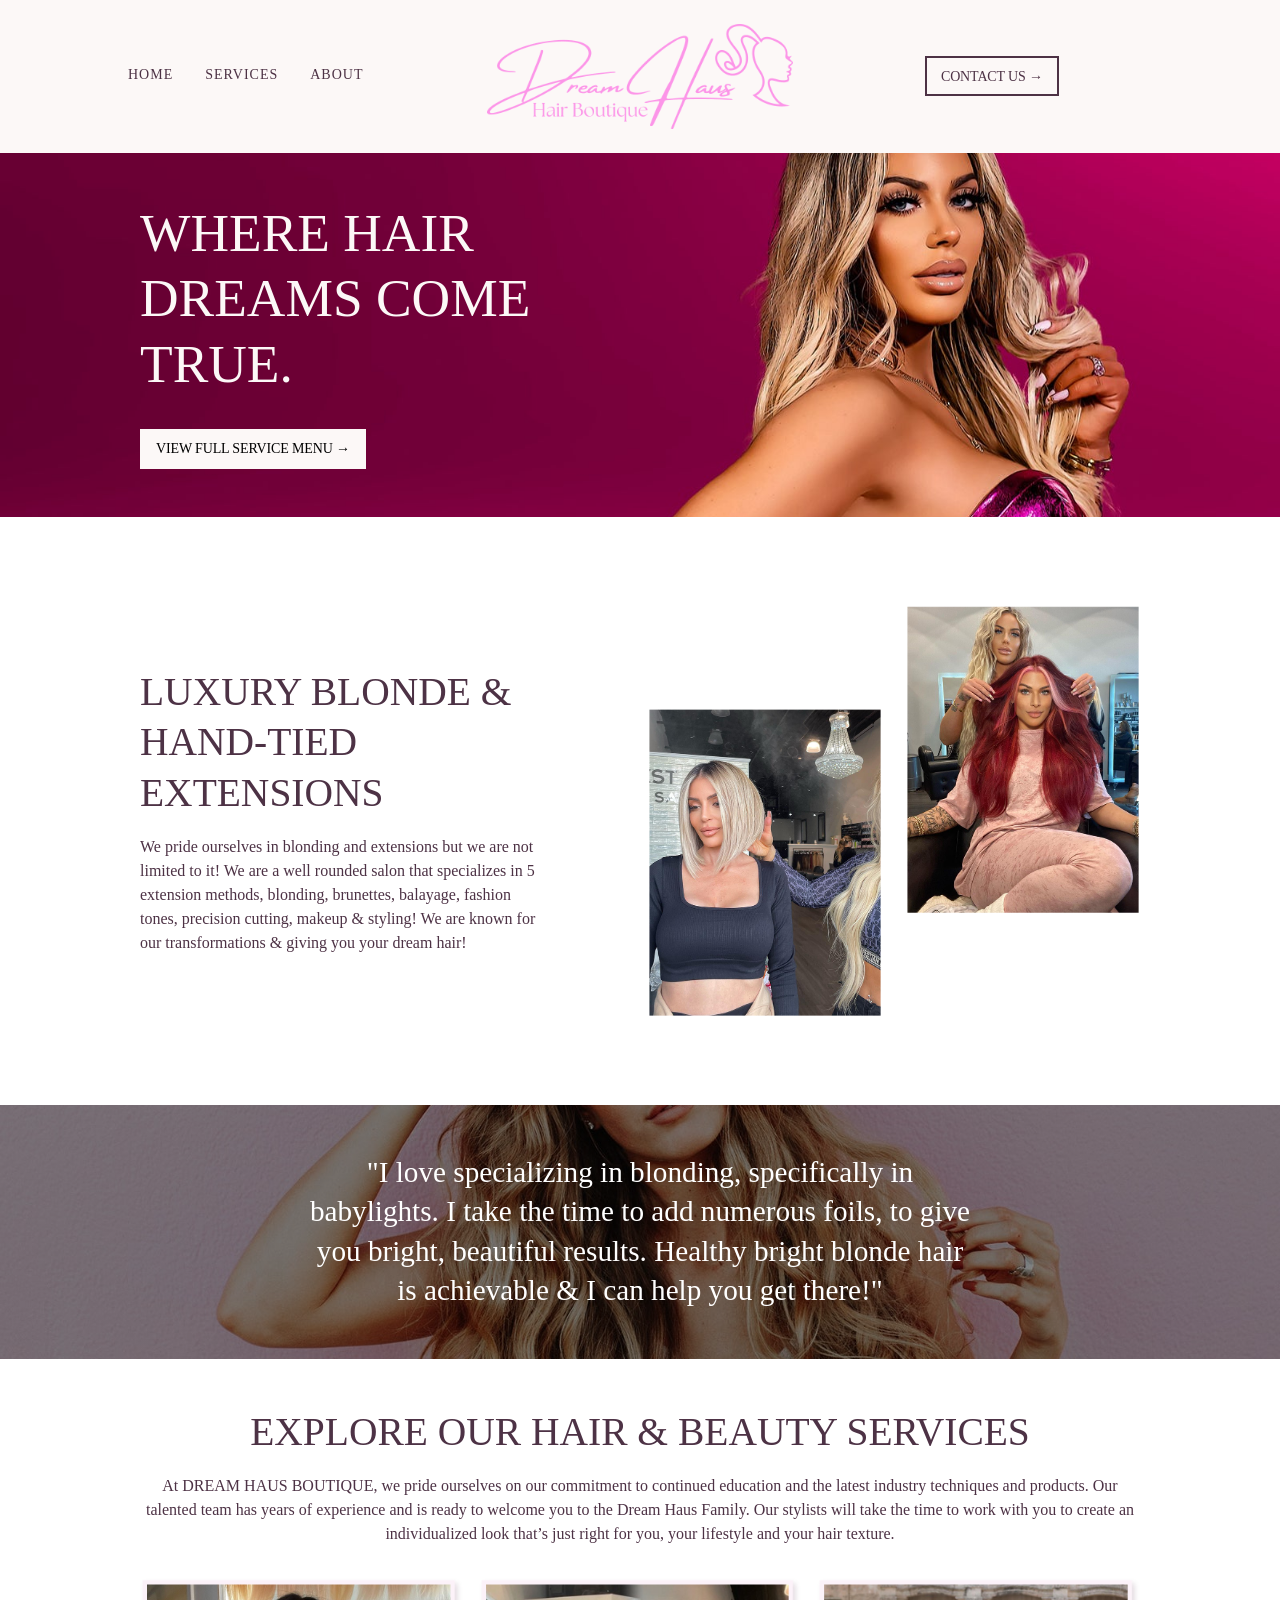
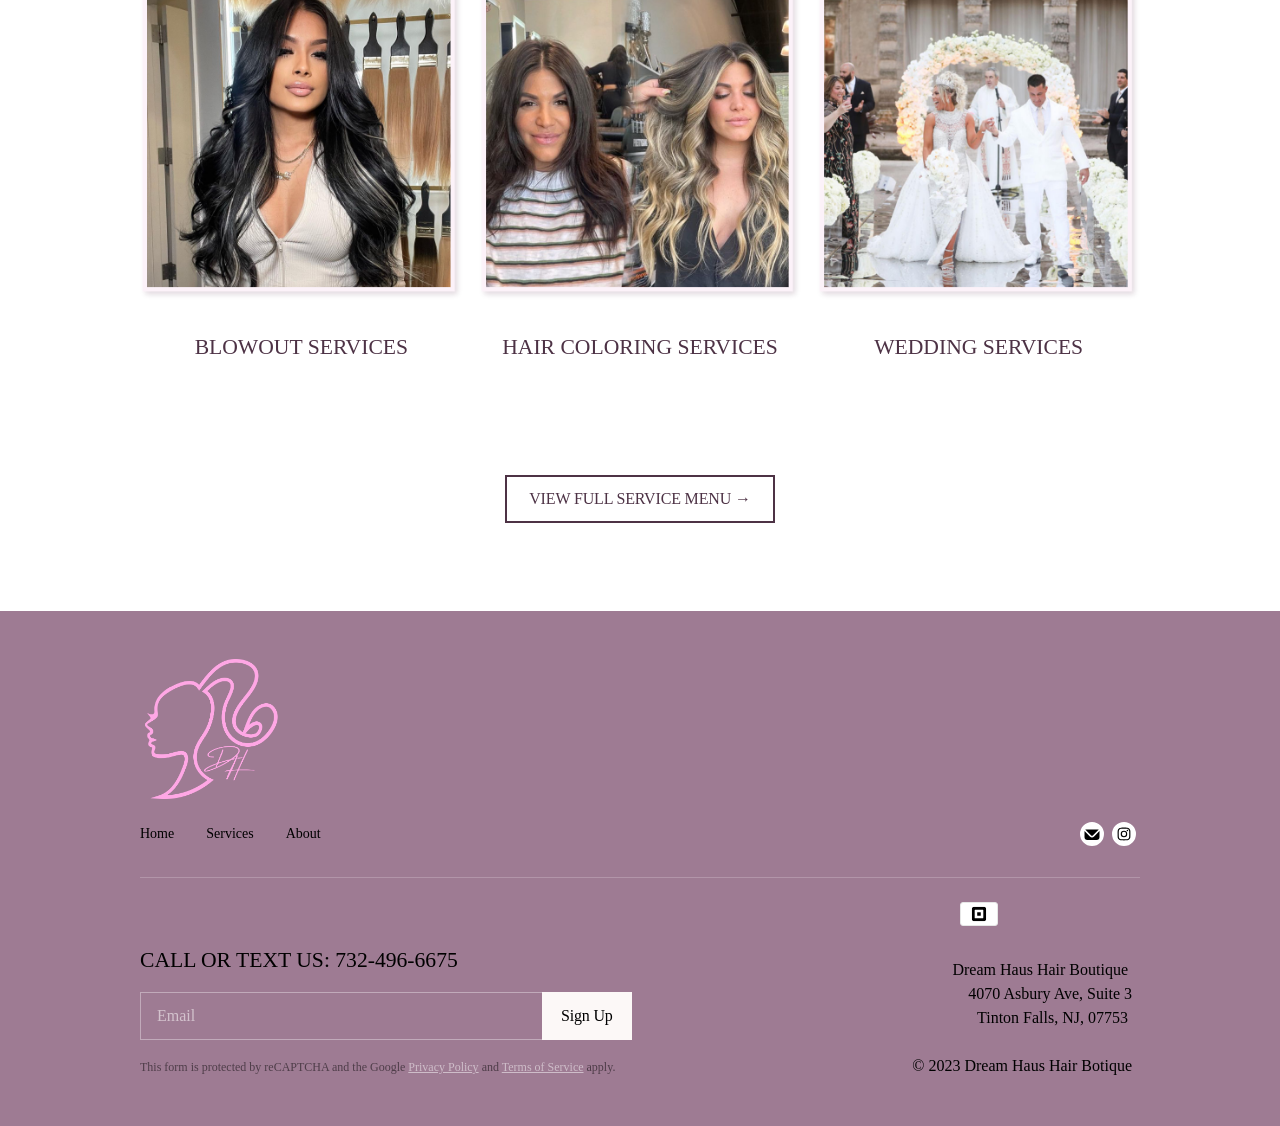
==== commit 1a84a531: "Serve from domain root on Vercel" ====
--- a/index.html
+++ b/index.html
@@ -25,7 +25,7 @@
     <meta charset="utf-8">
     <meta name="viewport" content="width=device-width, initial-scale=1, maximum-scale=1">
     <meta name="generator" content="Square Online">
-    <link rel="shortcut icon" type="image/x-icon" href="/dreamhaus/assets/f0bd543a-Dream-Haus-Fav.png">
+    <link rel="shortcut icon" type="image/x-icon" href="/assets/f0bd543a-Dream-Haus-Fav.png">
     
 
     <style>
@@ -61,7 +61,7 @@
             width: 100%;
             height: 100%;
             background: linear-gradient(#fcf8f720, #fcf8f7);
-            /* Base64 encoded simple circle SVG /resources/dreamhaus/assets/js/prime/src/site/components/ui/circle.svg */
+            /* Base64 encoded simple circle SVG /resources/assets/js/prime/src/site/components/ui/circle.svg */
             mask-image: url('[data-uri]');
             -webkit-mask-image: url('[data-uri]');
             mask-repeat: no-repeat;
@@ -147,8 +147,8 @@
     
     
 
-    <link rel="stylesheet" href="/dreamhaus/assets/b3da11e3-site.ca946a2c69c3c1c06477.css">
-<link rel="stylesheet" type="text/css" href="/dreamhaus/assets/a516d983-home-page.6c0c8e680c5c07e001fb.css"><link data-vue-meta="1" rel="canonical" href="/dreamhaus/"><link data-vue-meta="1" rel="shortcut icon" type="image/x-icon" href="/dreamhaus/assets/f0bd543a-Dream-Haus-Fav.png"><meta data-vue-meta="1" data-vmid="description" name="description" content=""><meta data-vue-meta="1" og:title="Home"><meta data-vue-meta="1" og:description=""><style data-vue-meta="1" data-vmid="pageStyles" type="text/css">:root {
+    <link rel="stylesheet" href="/assets/b3da11e3-site.ca946a2c69c3c1c06477.css">
+<link rel="stylesheet" type="text/css" href="/assets/a516d983-home-page.6c0c8e680c5c07e001fb.css"><link data-vue-meta="1" rel="canonical" href="/"><link data-vue-meta="1" rel="shortcut icon" type="image/x-icon" href="/assets/f0bd543a-Dream-Haus-Fav.png"><meta data-vue-meta="1" data-vmid="description" name="description" content=""><meta data-vue-meta="1" og:title="Home"><meta data-vue-meta="1" og:description=""><style data-vue-meta="1" data-vmid="pageStyles" type="text/css">:root {
 	--base-font-size: 16;
 	--type-scale: 1.25;
 	--primary-font: Cochin;
@@ -222,15 +222,15 @@
 .w-block--contain-block {
 	max-width: 1200px;
 }
-</style><link rel="stylesheet" type="text/css" href="/dreamhaus/assets/b980b952-navigation-mobile.51283db350bf5b0dfc1b.css"><link rel="stylesheet" type="text/css" href="/dreamhaus/assets/d2bf3f2c-32434.e47e9a73799a8b3d8a5c.css"><link rel="stylesheet" type="text/css" href="/dreamhaus/assets/90678a1d-cart-1.6e4abdcb9cea8926a23b.css"><link rel="stylesheet" type="text/css" href="/dreamhaus/assets/4c23f5dd-23399.821dac9ea1f71e2e4dc7.css"><link rel="stylesheet" type="text/css" href="/dreamhaus/assets/9edc9659-header-4.78092e15c54425d7690a.css"><link rel="stylesheet" type="text/css" href="/dreamhaus/assets/afdce83e-58354.1e3d857a5faedc4a4069.css"><link rel="stylesheet" type="text/css" href="/dreamhaus/assets/fbbb8ef0-banner-1.67ef7b916b1933049103.css"><link rel="stylesheet" type="text/css" href="/dreamhaus/assets/9cf2f06f-text-and-image-2-row-mirror.1cdcdae69d403b384498.css"><link rel="stylesheet" type="text/css" href="/dreamhaus/assets/52fb338d-repeatable-testimonial-layout.7f09d617b202dc7a8efd.css"><link rel="stylesheet" type="text/css" href="/dreamhaus/assets/ca2de29e-text-and-image-2-column.249aaa4c774e5e1509bc.css"><link rel="stylesheet" type="text/css" href="/dreamhaus/assets/6eeb669a-text-and-image-hero-2.7e0fefd0574f2c97eea3.css"><link rel="stylesheet" type="text/css" href="/dreamhaus/assets/81570751-86779.ce34ed3e37f157908021.css"><link rel="stylesheet" type="text/css" href="/dreamhaus/assets/0c875720-instagram-carousel.1efb8f1600216788b2ba.css"><link rel="stylesheet" type="text/css" href="/dreamhaus/assets/e3c3d44d-20615.fb3a22987cd092a002fb.css"><link rel="stylesheet" type="text/css" href="/dreamhaus/assets/27bbe3d0-footer-7.5047ca6d7f6e8649331e.css"></head>
+</style><link rel="stylesheet" type="text/css" href="/assets/b980b952-navigation-mobile.51283db350bf5b0dfc1b.css"><link rel="stylesheet" type="text/css" href="/assets/d2bf3f2c-32434.e47e9a73799a8b3d8a5c.css"><link rel="stylesheet" type="text/css" href="/assets/90678a1d-cart-1.6e4abdcb9cea8926a23b.css"><link rel="stylesheet" type="text/css" href="/assets/4c23f5dd-23399.821dac9ea1f71e2e4dc7.css"><link rel="stylesheet" type="text/css" href="/assets/9edc9659-header-4.78092e15c54425d7690a.css"><link rel="stylesheet" type="text/css" href="/assets/afdce83e-58354.1e3d857a5faedc4a4069.css"><link rel="stylesheet" type="text/css" href="/assets/fbbb8ef0-banner-1.67ef7b916b1933049103.css"><link rel="stylesheet" type="text/css" href="/assets/9cf2f06f-text-and-image-2-row-mirror.1cdcdae69d403b384498.css"><link rel="stylesheet" type="text/css" href="/assets/52fb338d-repeatable-testimonial-layout.7f09d617b202dc7a8efd.css"><link rel="stylesheet" type="text/css" href="/assets/ca2de29e-text-and-image-2-column.249aaa4c774e5e1509bc.css"><link rel="stylesheet" type="text/css" href="/assets/6eeb669a-text-and-image-hero-2.7e0fefd0574f2c97eea3.css"><link rel="stylesheet" type="text/css" href="/assets/81570751-86779.ce34ed3e37f157908021.css"><link rel="stylesheet" type="text/css" href="/assets/0c875720-instagram-carousel.1efb8f1600216788b2ba.css"><link rel="stylesheet" type="text/css" href="/assets/e3c3d44d-20615.fb3a22987cd092a002fb.css"><link rel="stylesheet" type="text/css" href="/assets/27bbe3d0-footer-7.5047ca6d7f6e8649331e.css"></head>
 <body class="show-all-popups">
-<div data-v-d71588e4="" class="app-container"><div data-v-d71588e4="" class="📚19-7-0rI2oH" style="--maker-color-neutral-0: #ffffff; --maker-color-neutral-10: #f1f1f1; --maker-color-neutral-20: #d3d3d3; --maker-color-neutral-80: #707070; --maker-color-neutral-90: #1b1b1b; --maker-color-neutral-100: #000000; --maker-color-primary: #fcf8f7; --maker-color-background: #ffffff; --maker-color-heading: #4d3245; --maker-color-body: #4d3245; --maker-color-elevation: #ffffff; --maker-color-overlay: rgba(0, 0, 0, 0.32); --maker-color-error-fill: #cd2026; --maker-font-heading-font-family: &quot;Cochin&quot;; --maker-font-heading-font-weight: 400; --maker-font-body-font-family: &quot;Brooklyn Normal&quot;; --maker-font-body-font-weight: 400; --maker-font-label-font-family: &quot;Brooklyn Normal&quot;; --maker-font-label-font-weight: 400; --maker-shape-default-border-radius: 0px; --maker-shape-card-border-radius: 0px; --maker-shape-button-border-radius: 0px; --maker-shape-image-border-radius: 0px; --maker-shape-thumbnail-border-radius: 0px;"><div data-v-d71588e4="" id="app" class="📚19-7-0QtxK6 📚19-7-0_EoEp theme-square w-background-light"><div data-v-d71588e4="" tabindex="0" class=""><div data-v-d99cc876="" class="reset-z-index"> <!----> <div data-v-68b20074="" data-v-d99cc876=""><div data-v-d5f23816="" data-v-68b20074="" class="slideout" style="--slideout-max-height: 0; display: none;"><div data-v-d5f23816="" class="slideout__overlay"></div> <div data-v-d5f23816=""><div data-v-614c05a6="" data-v-d5f23816="" class="w-container slideout__content col slideout--right"><div data-v-6bcfc41e="" data-v-6bda7270="" data-v-d5f23816="" class="w-cell slideout__row row" data-v-614c05a6=""><div data-v-301e84c2="" data-v-d5f23816="" id="ouVvHj" data-block-purpose="nav-mobile@^1.1.0" class="w-block-wrapper" type="block"> <div data-v-301e84c2=""><div data-v-7d258f40="" data-v-34fad261="" data-v-301e84c2="" class="nav-mobile w-block w-background-light" id="42ff90e0-8b7c-11ed-9921-99718af7f7d8" layout="navigation-mobile" shortid="ouVvHj" style="background-color: var(--color-white); --text-color: #4d3245; --text-color-10: #eeebed; --text-color-20: #dcd6da; --text-color-30: #cac2c8; --text-color-40: #b8adb5; --text-color-50: #a699a2; --text-color-60: #958490; --text-color-70: #83707d; --text-color-80: #715b6b; --text-color-90: #5f4758; --text-color-alpha-10: rgba(77, 50, 69, 0.1); text-align: center; flex-direction: column; height: 100vh;"><div data-v-34fad261="" class="container content-align--center"><div data-v-614c05a6="" data-v-34fad261="" class="w-container row"><div data-v-6bcfc41e="" data-v-34fad261="" class="w-cell col col-10 col-sm-10 col-md-10 col-lg-10 cell--empty align--left" data-v-614c05a6="" style="margin-top: calc(var(--gutter-row-xs) * 1); margin-bottom: calc(var(--gutter-row-xs) * 1);"></div> <div data-v-6bcfc41e="" data-v-34fad261="" class="w-cell col col-2 col-sm-2 col-md-2 col-lg-2 align--right" data-v-614c05a6="" style="margin-top: calc(var(--gutter-row-xs) * 1); margin-bottom: calc(var(--gutter-row-xs) * 1);"><div data-v-ab1ca44a="" data-v-34fad261="" class="w-wrapper" data-v-6bcfc41e=""> <div data-v-70b8cb91="" data-v-34fad261="" class="nav-icon nav-icon__close" id="42ff9700-8b7c-11ed-8518-21221bf452c3" data-v-ab1ca44a=""><span data-v-4700918e="" data-v-70b8cb91="" class="icon 📚19-7-0vCfSe" style="--color: var(--color-secondary-Amiesu); --icon-size: 24px; --fill: currentColor;"></span></div></div></div></div></div> <div data-v-34fad261="" class="nav-scroll"><!----> <div data-v-ab1ca44a="" data-v-34fad261="" class="w-wrapper"> <div data-v-53e2d1eb="" data-v-34fad261="" id="42ff94a0-8b7c-11ed-a25c-49b30ce0ca62" data-v-ab1ca44a=""><nav data-v-53e2d1eb="" class="w-nav nav--mobile"><ul data-v-53e2d1eb="" class="nav__main"><li data-v-53e2d1eb="" class="nav__item"><a data-v-53e2d1eb="" href="/dreamhaus/" class="router-link-exact-active router-link-active" allow-nav="">
+<div data-v-d71588e4="" class="app-container"><div data-v-d71588e4="" class="📚19-7-0rI2oH" style="--maker-color-neutral-0: #ffffff; --maker-color-neutral-10: #f1f1f1; --maker-color-neutral-20: #d3d3d3; --maker-color-neutral-80: #707070; --maker-color-neutral-90: #1b1b1b; --maker-color-neutral-100: #000000; --maker-color-primary: #fcf8f7; --maker-color-background: #ffffff; --maker-color-heading: #4d3245; --maker-color-body: #4d3245; --maker-color-elevation: #ffffff; --maker-color-overlay: rgba(0, 0, 0, 0.32); --maker-color-error-fill: #cd2026; --maker-font-heading-font-family: &quot;Cochin&quot;; --maker-font-heading-font-weight: 400; --maker-font-body-font-family: &quot;Brooklyn Normal&quot;; --maker-font-body-font-weight: 400; --maker-font-label-font-family: &quot;Brooklyn Normal&quot;; --maker-font-label-font-weight: 400; --maker-shape-default-border-radius: 0px; --maker-shape-card-border-radius: 0px; --maker-shape-button-border-radius: 0px; --maker-shape-image-border-radius: 0px; --maker-shape-thumbnail-border-radius: 0px;"><div data-v-d71588e4="" id="app" class="📚19-7-0QtxK6 📚19-7-0_EoEp theme-square w-background-light"><div data-v-d71588e4="" tabindex="0" class=""><div data-v-d99cc876="" class="reset-z-index"> <!----> <div data-v-68b20074="" data-v-d99cc876=""><div data-v-d5f23816="" data-v-68b20074="" class="slideout" style="--slideout-max-height: 0; display: none;"><div data-v-d5f23816="" class="slideout__overlay"></div> <div data-v-d5f23816=""><div data-v-614c05a6="" data-v-d5f23816="" class="w-container slideout__content col slideout--right"><div data-v-6bcfc41e="" data-v-6bda7270="" data-v-d5f23816="" class="w-cell slideout__row row" data-v-614c05a6=""><div data-v-301e84c2="" data-v-d5f23816="" id="ouVvHj" data-block-purpose="nav-mobile@^1.1.0" class="w-block-wrapper" type="block"> <div data-v-301e84c2=""><div data-v-7d258f40="" data-v-34fad261="" data-v-301e84c2="" class="nav-mobile w-block w-background-light" id="42ff90e0-8b7c-11ed-9921-99718af7f7d8" layout="navigation-mobile" shortid="ouVvHj" style="background-color: var(--color-white); --text-color: #4d3245; --text-color-10: #eeebed; --text-color-20: #dcd6da; --text-color-30: #cac2c8; --text-color-40: #b8adb5; --text-color-50: #a699a2; --text-color-60: #958490; --text-color-70: #83707d; --text-color-80: #715b6b; --text-color-90: #5f4758; --text-color-alpha-10: rgba(77, 50, 69, 0.1); text-align: center; flex-direction: column; height: 100vh;"><div data-v-34fad261="" class="container content-align--center"><div data-v-614c05a6="" data-v-34fad261="" class="w-container row"><div data-v-6bcfc41e="" data-v-34fad261="" class="w-cell col col-10 col-sm-10 col-md-10 col-lg-10 cell--empty align--left" data-v-614c05a6="" style="margin-top: calc(var(--gutter-row-xs) * 1); margin-bottom: calc(var(--gutter-row-xs) * 1);"></div> <div data-v-6bcfc41e="" data-v-34fad261="" class="w-cell col col-2 col-sm-2 col-md-2 col-lg-2 align--right" data-v-614c05a6="" style="margin-top: calc(var(--gutter-row-xs) * 1); margin-bottom: calc(var(--gutter-row-xs) * 1);"><div data-v-ab1ca44a="" data-v-34fad261="" class="w-wrapper" data-v-6bcfc41e=""> <div data-v-70b8cb91="" data-v-34fad261="" class="nav-icon nav-icon__close" id="42ff9700-8b7c-11ed-8518-21221bf452c3" data-v-ab1ca44a=""><span data-v-4700918e="" data-v-70b8cb91="" class="icon 📚19-7-0vCfSe" style="--color: var(--color-secondary-Amiesu); --icon-size: 24px; --fill: currentColor;"></span></div></div></div></div></div> <div data-v-34fad261="" class="nav-scroll"><!----> <div data-v-ab1ca44a="" data-v-34fad261="" class="w-wrapper"> <div data-v-53e2d1eb="" data-v-34fad261="" id="42ff94a0-8b7c-11ed-a25c-49b30ce0ca62" data-v-ab1ca44a=""><nav data-v-53e2d1eb="" class="w-nav nav--mobile"><ul data-v-53e2d1eb="" class="nav__main"><li data-v-53e2d1eb="" class="nav__item"><a data-v-53e2d1eb="" href="/" class="router-link-exact-active router-link-active" allow-nav="">
 						Home
-					</a></li><li data-v-53e2d1eb="" class="nav__item"><a data-v-53e2d1eb="" href="/dreamhaus/services/" class="" allow-nav="">
+					</a></li><li data-v-53e2d1eb="" class="nav__item"><a data-v-53e2d1eb="" href="/services/" class="" allow-nav="">
 						Services
-					</a></li><li data-v-53e2d1eb="" class="nav__item"><a data-v-53e2d1eb="" href="/dreamhaus/about/" class="" allow-nav="">
+					</a></li><li data-v-53e2d1eb="" class="nav__item"><a data-v-53e2d1eb="" href="/about/" class="" allow-nav="">
 						About
-					</a></li> <!----> <!----></ul></nav></div></div> <div data-v-e2a9ea0a="" data-v-34fad261="" class="mobile-nav__button"><a type="button" href="/dreamhaus/contact-us/" class="📚19-7-0vQBWk 📚19-7-0X_B6s 📚19-7-0tMshx 📚19-7-0_N8aS w-button w-button--button w-button--secondary w-button--small" style="--color-main: #4d3245; --color-contrast: #ffffff; --color-hover: #4d324514; --color-active: #4d324529; --color-focus: #4d32454d; --border-radius: 0px; --border-radius-hover: 0px; --border-width: 2px; --border-width-hover: 2px; --font-family: &quot;Brooklyn Normal&quot;; --font-weight: 400; --font-family-hover: &quot;Brooklyn Normal&quot;; --font-weight-hover: 400;"><!----> <span class="📚19-7-0DK0_A 📚19-7-0O_pqx"><!----> <span data-v-54fd6eb4="" data-v-df07630a="" data-v-e2a9ea0a="" pattern="inherit" size="0" element="div" class="text-component text w-text--rendered" style="--inline-link-color: var(--color-secondary-Amiesu);"><p>CONTACT US →</p></span> <span data-v-e2a9ea0a=""></span></span> <!----></a></div></div></div></div></div> <div data-v-301e84c2="" data-v-d5f23816="" id="smJltu" data-block-purpose="cart@^1.1.0" class="w-block-wrapper" type="block" style="display: none;"> <div data-v-301e84c2="" class="📚19-7-0rI2oH" style="--maker-color-neutral-0: #ffffff; --maker-color-neutral-10: #f1f1f1; --maker-color-neutral-20: #d3d3d3; --maker-color-neutral-80: #707070; --maker-color-neutral-90: #1b1b1b; --maker-color-neutral-100: #000000; --maker-color-primary: #fcf8f7; --maker-color-background: #ffffff; --maker-color-heading: #4d3245; --maker-color-body: #4d3245; --maker-color-elevation: #ffffff; --maker-color-overlay: rgba(0, 0, 0, 0.32); --maker-color-error-fill: #cd2026; --maker-font-heading-font-family: &quot;Cochin&quot;; --maker-font-heading-font-weight: 400; --maker-font-body-font-family: &quot;Brooklyn Normal&quot;; --maker-font-body-font-weight: 400; --maker-font-label-font-family: &quot;Brooklyn Normal&quot;; --maker-font-label-font-weight: 400; --maker-shape-default-border-radius: 0px; --maker-shape-card-border-radius: 0px; --maker-shape-button-border-radius: 0px; --maker-shape-image-border-radius: 0px; --maker-shape-thumbnail-border-radius: 0px; background: none;"><div data-v-69ce6424="" data-v-301e84c2="" class="slideout-cart-container w-block 📚19-7-0rI2oH" id="42ff9dd0-8b7c-11ed-9fe7-b710de35ff24" layout="cart-1" shortid="smJltu" style="--maker-color-neutral-0: #ffffff; --maker-color-neutral-10: #f1f1f1; --maker-color-neutral-20: #d3d3d3; --maker-color-neutral-80: #707070; --maker-color-neutral-90: #1b1b1b; --maker-color-neutral-100: #000000; --maker-color-primary: #fcf8f7; --maker-color-background: #ffffff; --maker-color-heading: #4d3245; --maker-color-body: #4d3245; --maker-color-elevation: #ffffff; --maker-color-overlay: rgba(0, 0, 0, 0.32); --maker-color-error-fill: #cd2026; --maker-font-heading-font-family: &quot;Cochin&quot;; --maker-font-heading-font-weight: 400; --maker-font-body-font-family: &quot;Brooklyn Normal&quot;; --maker-font-body-font-weight: 400; --maker-font-label-font-family: &quot;Brooklyn Normal&quot;; --maker-font-label-font-weight: 400; --maker-shape-default-border-radius: 0px; --maker-shape-card-border-radius: 0px; --maker-shape-button-border-radius: 0px; --maker-shape-image-border-radius: 0px; --maker-shape-thumbnail-border-radius: 0px;"><form data-v-69ce6424=""><div data-v-2e2967c3="" data-v-2782f0e6="" data-v-69ce6424="" class="blade-wrapper" elements="[object Object],[object Object],[object Object],[object Object],[object Object]" styles="[object Object]" content-align="" background="[object Object]" style="--fulfillment-button-color: var(--maker-color-neutral-100);"><!----> <div data-v-2e2967c3="" class="heading compact-style-heading"><div data-v-2e2967c3="" class="heading-content"><h3 data-v-2e2967c3="" class="heading-title">
+					</a></li> <!----> <!----></ul></nav></div></div> <div data-v-e2a9ea0a="" data-v-34fad261="" class="mobile-nav__button"><a type="button" href="/contact-us/" class="📚19-7-0vQBWk 📚19-7-0X_B6s 📚19-7-0tMshx 📚19-7-0_N8aS w-button w-button--button w-button--secondary w-button--small" style="--color-main: #4d3245; --color-contrast: #ffffff; --color-hover: #4d324514; --color-active: #4d324529; --color-focus: #4d32454d; --border-radius: 0px; --border-radius-hover: 0px; --border-width: 2px; --border-width-hover: 2px; --font-family: &quot;Brooklyn Normal&quot;; --font-weight: 400; --font-family-hover: &quot;Brooklyn Normal&quot;; --font-weight-hover: 400;"><!----> <span class="📚19-7-0DK0_A 📚19-7-0O_pqx"><!----> <span data-v-54fd6eb4="" data-v-df07630a="" data-v-e2a9ea0a="" pattern="inherit" size="0" element="div" class="text-component text w-text--rendered" style="--inline-link-color: var(--color-secondary-Amiesu);"><p>CONTACT US →</p></span> <span data-v-e2a9ea0a=""></span></span> <!----></a></div></div></div></div></div> <div data-v-301e84c2="" data-v-d5f23816="" id="smJltu" data-block-purpose="cart@^1.1.0" class="w-block-wrapper" type="block" style="display: none;"> <div data-v-301e84c2="" class="📚19-7-0rI2oH" style="--maker-color-neutral-0: #ffffff; --maker-color-neutral-10: #f1f1f1; --maker-color-neutral-20: #d3d3d3; --maker-color-neutral-80: #707070; --maker-color-neutral-90: #1b1b1b; --maker-color-neutral-100: #000000; --maker-color-primary: #fcf8f7; --maker-color-background: #ffffff; --maker-color-heading: #4d3245; --maker-color-body: #4d3245; --maker-color-elevation: #ffffff; --maker-color-overlay: rgba(0, 0, 0, 0.32); --maker-color-error-fill: #cd2026; --maker-font-heading-font-family: &quot;Cochin&quot;; --maker-font-heading-font-weight: 400; --maker-font-body-font-family: &quot;Brooklyn Normal&quot;; --maker-font-body-font-weight: 400; --maker-font-label-font-family: &quot;Brooklyn Normal&quot;; --maker-font-label-font-weight: 400; --maker-shape-default-border-radius: 0px; --maker-shape-card-border-radius: 0px; --maker-shape-button-border-radius: 0px; --maker-shape-image-border-radius: 0px; --maker-shape-thumbnail-border-radius: 0px; background: none;"><div data-v-69ce6424="" data-v-301e84c2="" class="slideout-cart-container w-block 📚19-7-0rI2oH" id="42ff9dd0-8b7c-11ed-9fe7-b710de35ff24" layout="cart-1" shortid="smJltu" style="--maker-color-neutral-0: #ffffff; --maker-color-neutral-10: #f1f1f1; --maker-color-neutral-20: #d3d3d3; --maker-color-neutral-80: #707070; --maker-color-neutral-90: #1b1b1b; --maker-color-neutral-100: #000000; --maker-color-primary: #fcf8f7; --maker-color-background: #ffffff; --maker-color-heading: #4d3245; --maker-color-body: #4d3245; --maker-color-elevation: #ffffff; --maker-color-overlay: rgba(0, 0, 0, 0.32); --maker-color-error-fill: #cd2026; --maker-font-heading-font-family: &quot;Cochin&quot;; --maker-font-heading-font-weight: 400; --maker-font-body-font-family: &quot;Brooklyn Normal&quot;; --maker-font-body-font-weight: 400; --maker-font-label-font-family: &quot;Brooklyn Normal&quot;; --maker-font-label-font-weight: 400; --maker-shape-default-border-radius: 0px; --maker-shape-card-border-radius: 0px; --maker-shape-button-border-radius: 0px; --maker-shape-image-border-radius: 0px; --maker-shape-thumbnail-border-radius: 0px;"><form data-v-69ce6424=""><div data-v-2e2967c3="" data-v-2782f0e6="" data-v-69ce6424="" class="blade-wrapper" elements="[object Object],[object Object],[object Object],[object Object],[object Object]" styles="[object Object]" content-align="" background="[object Object]" style="--fulfillment-button-color: var(--maker-color-neutral-100);"><!----> <div data-v-2e2967c3="" class="heading compact-style-heading"><div data-v-2e2967c3="" class="heading-content"><h3 data-v-2e2967c3="" class="heading-title">
 				Shopping Cart
 			</h3> <div data-v-2e2967c3="" class="icon-wrapper"><span data-v-4700918e="" data-v-2e2967c3="" class="icon heading-icon 📚19-7-0vCfSe" style="--color: currentColor; --icon-size: 16px; --fill: currentColor;"></span></div></div> <div data-v-2e2967c3="" class="banner"><div data-v-2782f0e6="" data-v-2e2967c3=""><div class="📚19-7-0M_oGn 📚19-7-0EiA8m 📚19-7-0_FcUo" style="--color: var(--maker-color-neutral-90, #1b1b1b); --color-icon: #cd2026; --color-bg: #f6eceb;"><div class="📚19-7-0ill5_"><div class="📚19-7-0Ok3dF"><span data-v-4700918e="" class="icon 📚19-7-0vCfSe 📚19-7-0Eo92s" style="--color: currentColor; --icon-size: 16px; --fill: currentColor;"></span></div> <div>
 	There was an error. Please try again.
@@ -240,17 +240,17 @@
 				Continue Shopping
 			</span></button></div> <div data-v-2782f0e6="" class="cart-section__divider 📚19-7-0_q2yX" data-v-2e2967c3="" style="--divider-color: #d3d3d3; --divider-size: 1px;"></div> <div data-v-2782f0e6="" data-v-2e2967c3="" class="accepted-pay accepted-pay--new-line"><div data-v-2782f0e6="" data-v-2e2967c3="" class="accepted-pay__text">
 				Accepted here
-			</div> <div data-v-584fc356="" data-v-2782f0e6="" class="payment-methods" data-v-2e2967c3=""><span data-v-584fc356="" class="square-pay"><svg data-v-584fc356="" xmlns="http://www.w3.org/2000/svg" width="24" height="24" viewBox="0 0 24 24" version="1.1" class="square-pay__icon"><path d="M 3.469 0.034 C 2.879 0.110, 2.269 0.345, 1.740 0.699 C 1.451 0.892, 0.892 1.451, 0.699 1.740 C 0.397 2.191, 0.186 2.694, 0.069 3.240 C 0.018 3.483, 0.015 3.896, 0.015 12 C 0.015 20.104, 0.018 20.517, 0.069 20.760 C 0.248 21.594, 0.587 22.222, 1.182 22.819 C 1.767 23.405, 2.411 23.753, 3.240 23.931 C 3.483 23.982, 3.896 23.985, 12 23.985 C 20.221 23.985, 20.514 23.983, 20.775 23.928 C 21.295 23.819, 21.811 23.602, 22.260 23.301 C 22.549 23.108, 23.108 22.549, 23.301 22.260 C 23.672 21.706, 23.970 20.890, 23.970 20.431 C 23.970 20.365, 23.983 20.310, 24 20.310 C 24.020 20.310, 24.030 17.508, 24.030 11.963 C 24.029 6.562, 24.019 3.631, 24 3.660 C 23.979 3.693, 23.971 3.670, 23.970 3.576 C 23.969 3.262, 23.788 2.634, 23.577 2.214 C 23.375 1.812, 23.172 1.536, 22.818 1.182 C 22.242 0.607, 21.643 0.274, 20.835 0.081 L 20.565 0.017 12.120 0.012 C 7.333 0.009, 3.586 0.019, 3.469 0.034 M 0.015 12 C 0.015 16.595, 0.018 18.475, 0.022 16.178 C 0.027 13.880, 0.027 10.120, 0.022 7.823 C 0.018 5.525, 0.015 7.405, 0.015 12 M 5.646 4.847 C 5.308 4.938, 5.012 5.197, 4.884 5.514 L 4.815 5.685 4.815 12 L 4.815 18.315 4.884 18.484 C 4.966 18.687, 5.137 18.889, 5.333 19.016 C 5.641 19.213, 5.196 19.202, 12.077 19.193 L 18.315 19.185 18.486 19.116 C 18.688 19.034, 18.924 18.832, 19.033 18.646 C 19.211 18.342, 19.201 18.735, 19.193 11.923 L 19.185 5.685 19.113 5.505 C 19.014 5.259, 18.741 4.986, 18.495 4.887 L 18.315 4.815 12.060 4.809 C 6.704 4.804, 5.782 4.810, 5.646 4.847 M 9.409 9.044 C 9.261 9.097, 9.128 9.222, 9.057 9.375 C 9.004 9.489, 9.001 9.625, 9.001 11.970 C 9 13.692, 9.010 14.481, 9.034 14.565 C 9.077 14.721, 9.279 14.923, 9.435 14.966 C 9.603 15.013, 14.397 15.013, 14.565 14.966 C 14.635 14.947, 14.736 14.882, 14.809 14.809 C 14.882 14.736, 14.947 14.635, 14.966 14.565 C 15.013 14.397, 15.013 9.603, 14.966 9.435 C 14.923 9.279, 14.721 9.077, 14.565 9.034 C 14.481 9.010, 13.698 9.001, 11.985 9.001 C 9.974 9.002, 9.504 9.010, 9.409 9.044" fill-rule="evenodd"></path></svg></span>         <!----> <!----> <!----> <!----></div></div></div></div></form></div></div></div></div></div></div></div> <div data-v-614c05a6="" data-v-68b20074="" class="w-container main-container col"><div data-v-6bcfc41e="" data-v-6bda7270="" data-v-091f3071="" data-v-68b20074="" class="w-cell header-banner-wrapper row" data-v-614c05a6="" style="--transparent-header-height: 1519px;"><div data-v-301e84c2="" data-v-091f3071="" id="BfuVMU" data-block-purpose="header@^1.1.0" class="w-block-wrapper header" type="block"> <div data-v-301e84c2="" class="📚19-7-0rI2oH" style="--maker-color-neutral-0: #fcf8f7; --maker-color-neutral-10: #eeeae9; --maker-color-neutral-20: #d0cdcc; --maker-color-neutral-80: #6f6d6d; --maker-color-neutral-90: #1b1b1b; --maker-color-neutral-100: #000000; --maker-color-primary: #fcf8f7; --maker-color-background: #fcf8f7; --maker-color-heading: #4d3245; --maker-color-body: #4d3245; --maker-color-elevation: #ffffff; --maker-color-overlay: rgba(0, 0, 0, 0.32); --maker-color-error-fill: #cd2026; --maker-font-heading-font-family: &quot;Cochin&quot;; --maker-font-heading-font-weight: 400; --maker-font-body-font-family: &quot;Brooklyn Normal&quot;; --maker-font-body-font-weight: 400; --maker-font-label-font-family: &quot;Brooklyn Normal&quot;; --maker-font-label-font-weight: 400; --maker-shape-default-border-radius: 0px; --maker-shape-card-border-radius: 0px; --maker-shape-button-border-radius: 0px; --maker-shape-image-border-radius: 0px; --maker-shape-thumbnail-border-radius: 0px; background: none;"><div data-v-0438c993="" data-v-2190610a="" data-v-301e84c2="" class="w-block-header w-block" subnavcolor="--primary-color" id="42ff7fe0-8b7c-11ed-980a-cfe5d10fa4e7" layout="header-4" shortid="BfuVMU" textalign="" style="--text-color: #4d3245; --text-color-10: #ebe5e6; --text-color-20: #dad1d4; --text-color-30: #c8bdc2; --text-color-40: #b6a9b0; --text-color-50: #a5959e; --text-color-60: #93828d; --text-color-70: #826e7b; --text-color-80: #705a69; --text-color-90: #5f4657; --text-color-alpha-10: rgba(77, 50, 69, 0.1);"><div data-v-0438c993="" style="height: 0px;"></div> <div data-v-0438c993="" class="w-block-background" style="background-color: var(--primary-color); top: 0px; --sticky-header-bg-color: #ffffff;"><div data-v-2190610a="" class="w-header header-4 container header-content content-align--center" style="text-align: center; min-height: auto; --icons-spacing: calc(var(--gutter-column) * 0.66);"><div data-v-614c05a6="" data-v-2190610a="" class="w-container header__content-container row"><div data-v-6bcfc41e="" data-v-2190610a="" class="w-cell header__flex header__condensed col align--left" data-v-614c05a6="" style="margin-top: calc(var(--gutter-row-sm) * 1.5); margin-bottom: calc(var(--gutter-row-sm) * 1.5);"><div data-v-695112c6="" data-v-2190610a="" class="header-animate__wrap header__navigation display-desktop" data-v-6bcfc41e=""><div data-v-ab1ca44a="" class="w-wrapper" data-v-695112c6=""> <nav data-v-2d0ce059="" class="w-nav nav--desktop square__navigation-desktop_desktopNav--ZEnDx" id="42ff8810-8b7c-11ed-a417-2be1efb225d3" data-v-ab1ca44a=""><ul data-v-2d0ce059="" class="nav__main ready nav--uppercase" style="text-align: left; --nav-color-link: var(--color-secondary-Amiesu); --nav-color-underline: var(--color-secondary-Amiesu);"><li data-v-54fd6eb4="" data-v-2d0ce059="" class="text-component nav__item 📚19-7-0uGevg 📚19-7-0EEwzY square__navigation-desktop_desktopNavItem--12r0w" style="--mobile-base-font-size: 16; --mobile-font-size-scale: 1.25; font-family: &quot;Brooklyn Normal&quot;; font-weight: 400; color: rgb(77, 50, 69);"><a data-v-2d0ce059="" href="/dreamhaus/" class="router-link-exact-active router-link-active" allow-nav="">
+			</div> <div data-v-584fc356="" data-v-2782f0e6="" class="payment-methods" data-v-2e2967c3=""><span data-v-584fc356="" class="square-pay"><svg data-v-584fc356="" xmlns="http://www.w3.org/2000/svg" width="24" height="24" viewBox="0 0 24 24" version="1.1" class="square-pay__icon"><path d="M 3.469 0.034 C 2.879 0.110, 2.269 0.345, 1.740 0.699 C 1.451 0.892, 0.892 1.451, 0.699 1.740 C 0.397 2.191, 0.186 2.694, 0.069 3.240 C 0.018 3.483, 0.015 3.896, 0.015 12 C 0.015 20.104, 0.018 20.517, 0.069 20.760 C 0.248 21.594, 0.587 22.222, 1.182 22.819 C 1.767 23.405, 2.411 23.753, 3.240 23.931 C 3.483 23.982, 3.896 23.985, 12 23.985 C 20.221 23.985, 20.514 23.983, 20.775 23.928 C 21.295 23.819, 21.811 23.602, 22.260 23.301 C 22.549 23.108, 23.108 22.549, 23.301 22.260 C 23.672 21.706, 23.970 20.890, 23.970 20.431 C 23.970 20.365, 23.983 20.310, 24 20.310 C 24.020 20.310, 24.030 17.508, 24.030 11.963 C 24.029 6.562, 24.019 3.631, 24 3.660 C 23.979 3.693, 23.971 3.670, 23.970 3.576 C 23.969 3.262, 23.788 2.634, 23.577 2.214 C 23.375 1.812, 23.172 1.536, 22.818 1.182 C 22.242 0.607, 21.643 0.274, 20.835 0.081 L 20.565 0.017 12.120 0.012 C 7.333 0.009, 3.586 0.019, 3.469 0.034 M 0.015 12 C 0.015 16.595, 0.018 18.475, 0.022 16.178 C 0.027 13.880, 0.027 10.120, 0.022 7.823 C 0.018 5.525, 0.015 7.405, 0.015 12 M 5.646 4.847 C 5.308 4.938, 5.012 5.197, 4.884 5.514 L 4.815 5.685 4.815 12 L 4.815 18.315 4.884 18.484 C 4.966 18.687, 5.137 18.889, 5.333 19.016 C 5.641 19.213, 5.196 19.202, 12.077 19.193 L 18.315 19.185 18.486 19.116 C 18.688 19.034, 18.924 18.832, 19.033 18.646 C 19.211 18.342, 19.201 18.735, 19.193 11.923 L 19.185 5.685 19.113 5.505 C 19.014 5.259, 18.741 4.986, 18.495 4.887 L 18.315 4.815 12.060 4.809 C 6.704 4.804, 5.782 4.810, 5.646 4.847 M 9.409 9.044 C 9.261 9.097, 9.128 9.222, 9.057 9.375 C 9.004 9.489, 9.001 9.625, 9.001 11.970 C 9 13.692, 9.010 14.481, 9.034 14.565 C 9.077 14.721, 9.279 14.923, 9.435 14.966 C 9.603 15.013, 14.397 15.013, 14.565 14.966 C 14.635 14.947, 14.736 14.882, 14.809 14.809 C 14.882 14.736, 14.947 14.635, 14.966 14.565 C 15.013 14.397, 15.013 9.603, 14.966 9.435 C 14.923 9.279, 14.721 9.077, 14.565 9.034 C 14.481 9.010, 13.698 9.001, 11.985 9.001 C 9.974 9.002, 9.504 9.010, 9.409 9.044" fill-rule="evenodd"></path></svg></span>         <!----> <!----> <!----> <!----></div></div></div></div></form></div></div></div></div></div></div></div> <div data-v-614c05a6="" data-v-68b20074="" class="w-container main-container col"><div data-v-6bcfc41e="" data-v-6bda7270="" data-v-091f3071="" data-v-68b20074="" class="w-cell header-banner-wrapper row" data-v-614c05a6="" style="--transparent-header-height: 1519px;"><div data-v-301e84c2="" data-v-091f3071="" id="BfuVMU" data-block-purpose="header@^1.1.0" class="w-block-wrapper header" type="block"> <div data-v-301e84c2="" class="📚19-7-0rI2oH" style="--maker-color-neutral-0: #fcf8f7; --maker-color-neutral-10: #eeeae9; --maker-color-neutral-20: #d0cdcc; --maker-color-neutral-80: #6f6d6d; --maker-color-neutral-90: #1b1b1b; --maker-color-neutral-100: #000000; --maker-color-primary: #fcf8f7; --maker-color-background: #fcf8f7; --maker-color-heading: #4d3245; --maker-color-body: #4d3245; --maker-color-elevation: #ffffff; --maker-color-overlay: rgba(0, 0, 0, 0.32); --maker-color-error-fill: #cd2026; --maker-font-heading-font-family: &quot;Cochin&quot;; --maker-font-heading-font-weight: 400; --maker-font-body-font-family: &quot;Brooklyn Normal&quot;; --maker-font-body-font-weight: 400; --maker-font-label-font-family: &quot;Brooklyn Normal&quot;; --maker-font-label-font-weight: 400; --maker-shape-default-border-radius: 0px; --maker-shape-card-border-radius: 0px; --maker-shape-button-border-radius: 0px; --maker-shape-image-border-radius: 0px; --maker-shape-thumbnail-border-radius: 0px; background: none;"><div data-v-0438c993="" data-v-2190610a="" data-v-301e84c2="" class="w-block-header w-block" subnavcolor="--primary-color" id="42ff7fe0-8b7c-11ed-980a-cfe5d10fa4e7" layout="header-4" shortid="BfuVMU" textalign="" style="--text-color: #4d3245; --text-color-10: #ebe5e6; --text-color-20: #dad1d4; --text-color-30: #c8bdc2; --text-color-40: #b6a9b0; --text-color-50: #a5959e; --text-color-60: #93828d; --text-color-70: #826e7b; --text-color-80: #705a69; --text-color-90: #5f4657; --text-color-alpha-10: rgba(77, 50, 69, 0.1);"><div data-v-0438c993="" style="height: 0px;"></div> <div data-v-0438c993="" class="w-block-background" style="background-color: var(--primary-color); top: 0px; --sticky-header-bg-color: #ffffff;"><div data-v-2190610a="" class="w-header header-4 container header-content content-align--center" style="text-align: center; min-height: auto; --icons-spacing: calc(var(--gutter-column) * 0.66);"><div data-v-614c05a6="" data-v-2190610a="" class="w-container header__content-container row"><div data-v-6bcfc41e="" data-v-2190610a="" class="w-cell header__flex header__condensed col align--left" data-v-614c05a6="" style="margin-top: calc(var(--gutter-row-sm) * 1.5); margin-bottom: calc(var(--gutter-row-sm) * 1.5);"><div data-v-695112c6="" data-v-2190610a="" class="header-animate__wrap header__navigation display-desktop" data-v-6bcfc41e=""><div data-v-ab1ca44a="" class="w-wrapper" data-v-695112c6=""> <nav data-v-2d0ce059="" class="w-nav nav--desktop square__navigation-desktop_desktopNav--ZEnDx" id="42ff8810-8b7c-11ed-a417-2be1efb225d3" data-v-ab1ca44a=""><ul data-v-2d0ce059="" class="nav__main ready nav--uppercase" style="text-align: left; --nav-color-link: var(--color-secondary-Amiesu); --nav-color-underline: var(--color-secondary-Amiesu);"><li data-v-54fd6eb4="" data-v-2d0ce059="" class="text-component nav__item 📚19-7-0uGevg 📚19-7-0EEwzY square__navigation-desktop_desktopNavItem--12r0w" style="--mobile-base-font-size: 16; --mobile-font-size-scale: 1.25; font-family: &quot;Brooklyn Normal&quot;; font-weight: 400; color: rgb(77, 50, 69);"><a data-v-2d0ce059="" href="/" class="router-link-exact-active router-link-active" allow-nav="">
 					Home
-				</a> <!----></li><li data-v-54fd6eb4="" data-v-2d0ce059="" class="text-component nav__item 📚19-7-0uGevg 📚19-7-0EEwzY square__navigation-desktop_desktopNavItem--12r0w" style="--mobile-base-font-size: 16; --mobile-font-size-scale: 1.25; font-family: &quot;Brooklyn Normal&quot;; font-weight: 400; color: rgb(77, 50, 69);"><a data-v-2d0ce059="" href="/dreamhaus/services/" class="" allow-nav="">
+				</a> <!----></li><li data-v-54fd6eb4="" data-v-2d0ce059="" class="text-component nav__item 📚19-7-0uGevg 📚19-7-0EEwzY square__navigation-desktop_desktopNavItem--12r0w" style="--mobile-base-font-size: 16; --mobile-font-size-scale: 1.25; font-family: &quot;Brooklyn Normal&quot;; font-weight: 400; color: rgb(77, 50, 69);"><a data-v-2d0ce059="" href="/services/" class="" allow-nav="">
 					Services
-				</a> <!----></li><li data-v-54fd6eb4="" data-v-2d0ce059="" class="text-component nav__item 📚19-7-0uGevg 📚19-7-0EEwzY square__navigation-desktop_desktopNavItem--12r0w" style="--mobile-base-font-size: 16; --mobile-font-size-scale: 1.25; font-family: &quot;Brooklyn Normal&quot;; font-weight: 400; color: rgb(77, 50, 69);"><a data-v-2d0ce059="" href="/dreamhaus/about/" class="" allow-nav="">
+				</a> <!----></li><li data-v-54fd6eb4="" data-v-2d0ce059="" class="text-component nav__item 📚19-7-0uGevg 📚19-7-0EEwzY square__navigation-desktop_desktopNavItem--12r0w" style="--mobile-base-font-size: 16; --mobile-font-size-scale: 1.25; font-family: &quot;Brooklyn Normal&quot;; font-weight: 400; color: rgb(77, 50, 69);"><a data-v-2d0ce059="" href="/about/" class="" allow-nav="">
 					About
-				</a> <!----></li> <li data-v-54fd6eb4="" data-v-2d0ce059="" class="text-component nav__item nav__more-link 📚19-7-0uGevg 📚19-7-0EEwzY square__navigation-desktop_desktopNavItem--12r0w" style="--mobile-base-font-size: 16; --mobile-font-size-scale: 1.25; font-family: &quot;Brooklyn Normal&quot;; font-weight: 400; color: rgb(77, 50, 69); display: none;"><a data-v-2d0ce059="" href="#">More</a> <!----></li></ul> <!----></nav></div></div> <div data-v-695112c6="" data-v-8cf4aed2="" data-v-2190610a="" class="header-animate__wrap header__hamburger display-mobile" data-v-6bcfc41e=""><div data-v-ab1ca44a="" data-v-8cf4aed2="" class="w-wrapper display-mobile" data-v-695112c6=""> <div data-v-70b8cb91="" data-v-8cf4aed2="" class="hamburger-icon nav-icon nav-icon__hamburger" id="42ff8a60-8b7c-11ed-9cb5-771a7f791b9b" data-v-ab1ca44a=""><span data-v-4700918e="" data-v-70b8cb91="" class="icon 📚19-7-0vCfSe" style="--color: var(--color-secondary-Amiesu); --icon-size: 24px; --fill: currentColor;"></span></div></div></div> <div data-v-695112c6="" data-v-2190610a="" class="header-animate__wrap header__logo" data-v-6bcfc41e=""><div data-v-ab1ca44a="" class="w-wrapper" data-v-695112c6=""> <a data-v-3935e826="" href="/dreamhaus/" class="logo__link router-link-exact-active router-link-active" id="42ff8390-8b7c-11ed-a6e9-3d15e1a48b5e" name="Dream--Haus-Logo.png" original="/uploads/b/54a43b8b6186e14a9f4f3201532e703922dc92cd9c82751faea28f1888047357/Dream--Haus-Logo_1672858623.png" logocontainerconfig="[object Object]" data-v-ab1ca44a="" style="text-align: inherit;"><span data-v-23d6841e="" data-v-3935e826="" class="w-sitelogo" data-wg-notranslate="" style="text-align: inherit;"><div data-v-a8a5a15a="" data-v-23d6841e="" class="📚19-7-0emJCV" style="--maker-image-hexagon: polygon(50% 0, 93.3012701892219% 25%, 93.3012701892219% 75%, 50% 100%, 6.69872981077807% 75%, 6.69872981077807% 25%); --width: 306.56934306569343px; --mobile-width: 145.98540145985402px;"><!----> <img sizes="(min-width: 600px) 306.56934306569343px, 145.98540145985402px" src="/dreamhaus/assets/3a241f66-Dream--Haus-Logo_1672858623.png" alt="Dream Haus Hair Boutique logo" class="📚19-7-0j_xX0 📚19-7-0NojeF 📚19-7-0_7QZj" style="--image-height: 0px; --image-object-fit: cover; --image-object-position: center; opacity: 1;"> <!----></div></span></a></div></div> <div data-v-05025816="" data-v-2190610a="" class="header__icons header__icons" data-v-6bcfc41e=""><div data-v-695112c6="" data-v-05025816="" class="header-animate__wrap header__button display-desktop"><div data-v-ab1ca44a="" class="w-wrapper" data-v-695112c6=""> <div data-v-e2a9ea0a="" class="" data-v-ab1ca44a=""><a type="button" href="/dreamhaus/contact-us/" class="📚19-7-0vQBWk 📚19-7-0X_B6s 📚19-7-0tMshx 📚19-7-0_N8aS w-button w-button--button w-button--secondary w-button--small" style="--color-main: #4d3245; --color-contrast: #ffffff; --color-hover: #4d324514; --color-active: #4d324529; --color-focus: #4d32454d; --border-radius: 0px; --border-radius-hover: 0px; --border-width: 2px; --border-width-hover: 2px; --font-family: &quot;Brooklyn Normal&quot;; --font-weight: 400; --font-family-hover: &quot;Brooklyn Normal&quot;; --font-weight-hover: 400;"><!----> <span class="📚19-7-0DK0_A 📚19-7-0O_pqx"><!----> <span data-v-54fd6eb4="" data-v-df07630a="" data-v-e2a9ea0a="" pattern="inherit" size="0" element="div" class="text-component text w-text--rendered" style="--inline-link-color: var(--color-secondary-Amiesu);"><p>CONTACT US →</p></span> <span data-v-e2a9ea0a=""></span></span> <!----></a></div></div></div> <div data-v-ab1ca44a="" data-v-05025816="" class="w-wrapper icons"> <div data-v-695112c6="" data-v-9820d1ea="" data-v-05025816="" class="header-animate__wrap icon header__search" data-v-ab1ca44a=""><div data-v-70b8cb91="" data-v-9820d1ea="" class="search-icon nav-icon nav-icon__search" data-v-695112c6=""><button data-v-70b8cb91="" aria-label="Search" class="nav-btn search-icon__wrap"><span data-v-4700918e="" data-v-70b8cb91="" class="icon 📚19-7-0vCfSe" style="--color: var(--color-secondary-Amiesu); --icon-size: 24px; --fill: currentColor;"></span></button></div></div> <!----> <div data-v-05025816="" data-v-ab1ca44a="" style="display: contents;"><div data-v-695112c6="" data-v-6761c8b4="" data-v-05025816="" class="header-animate__wrap icon header__cart"><button data-v-6761c8b4="" data-v-695112c6="" aria-label="Cart icon" class="nav-btn cart-icon cart-icon__wrap"><span data-v-4700918e="" data-v-6761c8b4="" class="icon 📚19-7-0vCfSe" data-v-695112c6="" style="--color: var(--color-secondary-Amiesu); --icon-size: 24px; --fill: currentColor;"></span> <!----></button></div> <!----></div></div></div> <div data-v-428eabae="" data-v-2190610a="" class="search__wrap search__bar" data-v-6bcfc41e=""><div data-v-428eabae="" class="search-bar__wrap"><div data-v-50a1234d="" data-v-428eabae="" class="autocomplete-container search-bar"><div data-v-50a1234d="" class="📚19-7-0rIy1g"><div class="📚19-7-0_FrL8 📚19-7-0_2TXJ"><input placeholder="Search" aria-label="Search" class="📚19-7-0U4Dfn 📚19-7-0jZ_Vi"> <span class="📚19-7-0swXoB 📚19-7-0qI9Qu"><span data-v-4700918e="" data-v-50a1234d="" class="icon icon-prefix 📚19-7-0vCfSe" style="--color: currentColor; --icon-size: 24px; --fill: currentColor;"></span></span> <span class="📚19-7-0swXoB 📚19-7-0Du2TA"><span data-v-4700918e="" data-v-50a1234d="" class="icon 📚19-7-0vCfSe" style="--color: currentColor; --icon-size: 16px; --fill: currentColor;"></span></span></div> <!----></div> <!----> <div data-v-1932e3c2="" data-v-50a1234d="" class="autocomplete-dropdown square__autocomplete_autocompleteDropdown--1EI-5" value-key="name" style="display: none; position: absolute; inset: 0px auto auto 0px; margin: 0px; transform: translate(232px, 52px);" data-popper-placement="bottom"></div></div></div> <div data-v-428eabae="" class="search-bar__icon--close"><div data-v-70b8cb91="" data-v-428eabae="" class="nav-icon nav-icon__searchClose"><span data-v-4700918e="" data-v-70b8cb91="" class="icon 📚19-7-0vCfSe" style="--color: var(--color-secondary-Amiesu); --icon-size: 24px; --fill: currentColor;"></span></div></div></div></div></div> <!----></div> <!----> <!----></div></div></div></div> <div data-v-301e84c2="" data-v-091f3071="" id="ZgALDl" data-block-purpose="banner@^1.2.2" class="w-block-wrapper banner" type="block" deprecated="2021-04"> <div data-v-301e84c2="" class="📚19-7-0rI2oH" style="--maker-color-neutral-0: #000000; --maker-color-neutral-10: #363636; --maker-color-neutral-20: #575757; --maker-color-neutral-80: #848484; --maker-color-neutral-90: #f1f1f1; --maker-color-neutral-100: #ffffff; --maker-color-primary: #fcf8f7; --maker-color-background: #000000; --maker-color-heading: #ffffff; --maker-color-body: #ffffff; --maker-color-elevation: #575757; --maker-color-overlay: rgba(255, 255, 255, 0.32); --maker-color-error-fill: #cd2026; --maker-font-heading-font-family: &quot;Cochin&quot;; --maker-font-heading-font-weight: 400; --maker-font-body-font-family: &quot;Brooklyn Normal&quot;; --maker-font-body-font-weight: 400; --maker-font-label-font-family: &quot;Brooklyn Normal&quot;; --maker-font-label-font-weight: 400; --maker-shape-default-border-radius: 0px; --maker-shape-card-border-radius: 0px; --maker-shape-button-border-radius: 0px; --maker-shape-image-border-radius: 0px; --maker-shape-thumbnail-border-radius: 0px; background: none;"><div data-v-c28c44a2="" data-v-301e84c2="" class="banner-block-wrapper w-block" id="42f99920-8b7c-11ed-9ed4-0b20ad35b8b5" layout="banner-1" shortid="ZgALDl"><div data-v-ab1ca44a="" data-v-c28c44a2="" class="w-wrapper banner-slide-wrapper wrapper"> <div data-v-c28c44a2="" data-v-ab1ca44a=""><div data-v-a8a5a15a="" data-v-b3256484="" data-v-7d258f40="" data-v-20b0e156="" role="img" aria-label="" original="/uploads/b/54a43b8b6186e14a9f4f3201532e703922dc92cd9c82751faea28f1888047357/hero_1674600219.jpg" imagetype="background" attribution="[object Object]" cropoptions="[object Object]" positionpoint="[object Object]" class="w-image-block w-block-banner w-block banner-1 w-image-block--responsive w-background-dark" imagemobile="[object Object]" style="--bg-img-overlay: linear-gradient(rgba(0, 0, 0, 0), rgba(0, 0, 0, 0)); --bg-position: 50% 50%; --bg-img-src: url(&quot;/dreamhaus/assets/d60ecb95-2023-01-24_17-44-08_1674600253.jpg&quot;); --bg-img-src-400w: url(&quot;/dreamhaus/assets/65e2390b-2023-01-24_17-44-08_1674600253.jpg&quot;); --bg-img-src-800w: url(&quot;/dreamhaus/assets/5ff58f37-2023-01-24_17-44-08_1674600253.jpg&quot;); --bg-img-src-1200w: url(&quot;/dreamhaus/assets/7efc6252-2023-01-24_17-44-08_1674600253.jpg&quot;); --bg-img-src-1600w: url(&quot;/dreamhaus/assets/09a44270-2023-01-24_17-44-08_1674600253.jpg&quot;); --bg-img-src-2000w: url(&quot;/dreamhaus/assets/1af1bd66-2023-01-24_17-44-08_1674600253.jpg&quot;); --bg-img-src-2400w: url(&quot;/dreamhaus/assets/b00374ee-2023-01-24_17-44-08_1674600253.jpg&quot;); --text-color: #ffffff; --text-color-10: #1a1a1a; --text-color-20: #333333; --text-color-30: #4d4d4d; --text-color-40: #666666; --text-color-50: #808080; --text-color-60: #999999; --text-color-70: #b3b3b3; --text-color-80: #cccccc; --text-color-90: #e6e6e6; --text-color-alpha-10: rgba(255, 255, 255, 0.1);"><!----> <div data-v-20b0e156="" data-v-a8a5a15a="" class="container content-align--center content-height--extra-small" style="text-align: left;"><div data-v-614c05a6="" class="w-container row" data-v-a8a5a15a=""><div data-v-6bcfc41e="" class="w-cell col col-12 col-sm-6 col-lg-5" data-v-614c05a6=""><div data-v-a10a13dc="" class="element-group" data-v-6bcfc41e=""><!----> <div data-v-ab1ca44a="" data-v-a10a13dc="" class="w-wrapper"> <div data-v-54fd6eb4="" data-v-df07630a="" data-v-a10a13dc="" class="text-component 📚19-7-0uGevg 📚19-7-0_0Hav w-text--rendered" data-v-ab1ca44a="" style="--mobile-base-font-size: 16; --mobile-font-size-scale: 1.25; font-family: &quot;Brooklyn Normal&quot;; font-weight: 400; color: rgb(252, 248, 247); text-transform: uppercase; --inline-link-color: var(--primary-color);"><h1>Where Hair Dreams Come True.</h1></div></div> <!----> <div data-v-a10a13dc=""><div data-v-a10a13dc="" class="button-group"><div data-v-ab1ca44a="" data-v-a10a13dc="" class="w-wrapper button-wrapper"> <div data-v-e2a9ea0a="" data-v-a10a13dc="" class="button" id="groups/0/button" data-v-ab1ca44a=""><a type="button" href="/dreamhaus/services/" class="📚19-7-0vQBWk 📚19-7-0wcHKQ 📚19-7-0tMshx 📚19-7-0_N8aS w-button w-button--button w-button--primary w-button--small w-button--full-width-mobile" style="--color-main: #fcf8f7; --color-contrast: #000000; --color-hover: #f1ded9; --color-active: #e6c4bc; --color-focus: #fcf8f74d; --border-radius: 0px; --border-radius-hover: 0px; --border-width: 0px; --border-width-hover: 0px; --font-family: &quot;Brooklyn Normal&quot;; --font-weight: 400; --font-family-hover: &quot;Brooklyn Normal&quot;; --font-weight-hover: 400;"><!----> <span class="📚19-7-0DK0_A 📚19-7-0O_pqx"><!----> <span data-v-54fd6eb4="" data-v-df07630a="" data-v-e2a9ea0a="" pattern="inherit" size="0" element="div" class="text-component text w-text--rendered" style="--inline-link-color: var(--primary-color);"><p>VIEW FULL SERVICE MENU&nbsp;→</p></span> <span data-v-e2a9ea0a=""></span></span> <!----></a></div></div> <!----></div></div></div></div></div></div></div></div></div></div></div></div></div> <!----> <!----> <div data-v-6bcfc41e="" data-v-6bda7270="" data-v-68b20074="" class="w-cell user-content row main-content-wrapper" data-v-614c05a6=""><div data-v-614c05a6="" data-v-68b20074="" class="w-container col" data-v-6bcfc41e=""><div data-v-6bcfc41e="" data-v-6bda7270="" data-v-68b20074="" class="w-cell row" data-v-614c05a6=""><div data-v-301e84c2="" data-v-68b20074="" id="rYOoQL" data-block-purpose="text-and-image@^1.0.0" class="w-block-wrapper" type="block"> <div data-v-301e84c2="" class="📚19-7-0rI2oH" style="--maker-color-neutral-0: #ffffff; --maker-color-neutral-10: #f1f1f1; --maker-color-neutral-20: #d3d3d3; --maker-color-neutral-80: #707070; --maker-color-neutral-90: #1b1b1b; --maker-color-neutral-100: #000000; --maker-color-primary: #fcf8f7; --maker-color-background: #ffffff; --maker-color-heading: #000000; --maker-color-body: #000000; --maker-color-elevation: #ffffff; --maker-color-overlay: rgba(0, 0, 0, 0.32); --maker-color-error-fill: #cd2026; --maker-font-heading-font-family: &quot;Cochin&quot;; --maker-font-heading-font-weight: 400; --maker-font-body-font-family: &quot;Brooklyn Normal&quot;; --maker-font-body-font-weight: 400; --maker-font-label-font-family: &quot;Brooklyn Normal&quot;; --maker-font-label-font-weight: 400; --maker-shape-default-border-radius: 0px; --maker-shape-card-border-radius: 0px; --maker-shape-button-border-radius: 0px; --maker-shape-image-border-radius: 0px; --maker-shape-thumbnail-border-radius: 0px; background: none;"><div data-v-7d258f40="" data-v-20b0e156="" data-v-301e84c2="" class="w-block w-background-light" id="979ac661-8c62-11ed-b005-5350866e95ab" elements="" layout="text-and-image-2-row-mirror" shortid="rYOoQL" colorprofile="custom-profile" style="background-color: var(--color-white); --text-color: #000000; --text-color-10: #e6e6e6; --text-color-20: #cccccc; --text-color-30: #b3b3b3; --text-color-40: #999999; --text-color-50: #808080; --text-color-60: #666666; --text-color-70: #4d4d4d; --text-color-80: #333333; --text-color-90: #1a1a1a; --text-color-alpha-10: rgba(0, 0, 0, 0.1);"><div data-v-20b0e156="" class="container content-align--center" style="text-align: left;"><div data-v-614c05a6="" class="w-container col"><div data-v-6bcfc41e="" data-v-6bda7270="" data-v-154e8050="" class="w-cell text-image-row row" data-v-614c05a6="" style="margin-bottom: calc(var(--gutter-row-xs) * 3);"><div data-v-ab1ca44a="" data-v-154e8050="" class="w-wrapper" data-v-6bcfc41e=""> <div data-v-614c05a6="" data-v-154e8050="" class="w-container row text-image-container" data-v-ab1ca44a=""><div data-v-6bcfc41e="" data-v-154e8050="" class="w-cell col col-12 col-sm-5 offset-sm-0" data-v-614c05a6=""><div data-v-a10a13dc="" data-v-154e8050="" class="element-group" data-v-6bcfc41e=""><!----> <div data-v-ab1ca44a="" data-v-a10a13dc="" class="w-wrapper"> <div data-v-54fd6eb4="" data-v-df07630a="" data-v-a10a13dc="" class="text-component 📚19-7-0uGevg 📚19-7-0TxSrO w-text--rendered" data-v-ab1ca44a="" style="--mobile-base-font-size: 16; --mobile-font-size-scale: 1.25; font-family: Cochin; font-weight: 400; color: rgb(77, 50, 69); text-transform: uppercase; --inline-link-color: var(--color-black);"><h2>Luxury Blonde &amp; Hand-Tied Extensions</h2></div></div> <div data-v-ab1ca44a="" data-v-a10a13dc="" class="w-wrapper"> <div data-v-54fd6eb4="" data-v-df07630a="" data-v-a10a13dc="" class="text-component 📚19-7-0uGevg 📚19-7-0W7uVy w-text--rendered" data-v-ab1ca44a="" style="--mobile-base-font-size: 16; --mobile-font-size-scale: 1.25; font-family: &quot;Brooklyn Normal&quot;; font-weight: 400; color: rgb(77, 50, 69); --inline-link-color: var(--color-black);"><p>We pride ourselves in blonding and extensions but we are not limited to it! We are a well rounded salon that specializes in 5 extension methods, blonding, brunettes, balayage, fashion tones, precision cutting, makeup &amp; styling! We are known for our transformations &amp; giving you your dream hair!</p></div></div> <!----></div></div> <div data-v-6bcfc41e="" data-v-154e8050="" class="w-cell col col-12 col-sm-6 offset-sm-1" data-v-614c05a6="" style="margin-bottom: calc(var(--gutter-row-lg) * 0);"><div data-v-ab1ca44a="" data-v-154e8050="" class="w-wrapper" data-v-6bcfc41e=""> <div class="" size="large" data-v-ab1ca44a=""><figure data-v-42a285ae="" class="figure--hover" slot="content"><span data-v-42a285ae="" class="figure__aspect-ratio figure__aspect-ratio--original object-fit--cover" style="--x-position: center; --y-position: center;"><div data-v-a8a5a15a="" data-v-42a285ae="" class="image 📚19-7-0emJCV" style="--maker-image-hexagon: polygon(50% 0, 93.3012701892219% 25%, 93.3012701892219% 75%, 50% 100%, 6.69872981077807% 75%, 6.69872981077807% 25%); background-color: inherit;"><!----> <img alt="Luxury Blonde &amp; Hand-Tied Extensions" class="📚19-7-0j_xX0" style="--image-height: 492px; --image-object-fit: cover; --image-object-position: center; opacity: 1;" sizes="492px" src="/dreamhaus/assets/8eb6db2b-services_1674588788.png"> <!----></div></span> <!----></figure></div></div></div></div></div></div></div></div></div></div></div></div><div data-v-6bcfc41e="" data-v-6bda7270="" data-v-68b20074="" class="w-cell row" data-v-614c05a6=""><div data-v-301e84c2="" data-v-68b20074="" id="lfYNxy" data-block-purpose="repeatable-testimonial@^1.0.0" class="w-block-wrapper" type="block"> <div data-v-301e84c2="" class="📚19-7-0rI2oH" style="--maker-color-neutral-0: #000000; --maker-color-neutral-10: #363636; --maker-color-neutral-20: #575757; --maker-color-neutral-80: #848484; --maker-color-neutral-90: #f1f1f1; --maker-color-neutral-100: #ffffff; --maker-color-primary: #fcf8f7; --maker-color-background: #000000; --maker-color-heading: #ffffff; --maker-color-body: #ffffff; --maker-color-elevation: #575757; --maker-color-overlay: rgba(255, 255, 255, 0.32); --maker-color-error-fill: #cd2026; --maker-font-heading-font-family: &quot;Cochin&quot;; --maker-font-heading-font-weight: 400; --maker-font-body-font-family: &quot;Brooklyn Normal&quot;; --maker-font-body-font-weight: 400; --maker-font-label-font-family: &quot;Brooklyn Normal&quot;; --maker-font-label-font-weight: 400; --maker-shape-default-border-radius: 0px; --maker-shape-card-border-radius: 0px; --maker-shape-button-border-radius: 0px; --maker-shape-image-border-radius: 0px; --maker-shape-thumbnail-border-radius: 0px; background: none;"><div data-v-a8a5a15a="" data-v-b3256484="" data-v-7d258f40="" data-v-20b0e156="" data-v-301e84c2="" role="img" aria-label="" original="/uploads/b/54a43b8b6186e14a9f4f3201532e703922dc92cd9c82751faea28f1888047357/quote_1674589106.jpg" attribution="[object Object]" class="w-image-block w-block w-image-block--responsive w-background-dark" id="aef73181-8c63-11ed-b005-5350866e95ab" elements="" layout="repeatable-testimonial-layout" shortid="lfYNxy" style="--bg-img-overlay: linear-gradient(rgba(0, 0, 0, 0.35), rgba(0, 0, 0, 0.35)); --bg-position: 50% 50%; --bg-img-src: url(&quot;/dreamhaus/assets/fc739622-quote_1674589106.jpg&quot;); --bg-img-src-400w: url(&quot;/dreamhaus/assets/53e537ff-quote_1674589106.jpg&quot;); --bg-img-src-800w: url(&quot;/dreamhaus/assets/8430158e-quote_1674589106.jpg&quot;); --bg-img-src-1200w: url(&quot;/dreamhaus/assets/cfb367d0-quote_1674589106.jpg&quot;); --bg-img-src-1600w: url(&quot;/dreamhaus/assets/a1122c3f-quote_1674589106.jpg&quot;); --bg-img-src-2000w: url(&quot;/dreamhaus/assets/72bfdbf3-quote_1674589106.jpg&quot;); --bg-img-src-2400w: url(&quot;/dreamhaus/assets/32ba9c49-quote_1674589106.jpg&quot;); --text-color: #ffffff; --text-color-10: #1a1a1a; --text-color-20: #333333; --text-color-30: #4d4d4d; --text-color-40: #666666; --text-color-50: #808080; --text-color-60: #999999; --text-color-70: #b3b3b3; --text-color-80: #cccccc; --text-color-90: #e6e6e6; --text-color-alpha-10: rgba(255, 255, 255, 0.1);"><!----> <div data-v-20b0e156="" data-v-a8a5a15a="" class="container content-align--top" style="text-align: center;"><div data-v-614c05a6="" class="w-container row" data-v-a8a5a15a=""><div data-v-6bcfc41e="" class="w-cell col col-12 col-sm-8 offset-sm-2" data-v-614c05a6=""><!----> <div data-v-54e2e9da="" class="w-grid visible" data-v-6bcfc41e="" style="--grid-columns-xs: 1; --grid-columns-sm: 1; --grid-columns-md: 1; --grid-columns-lg: 1; --grid-columns-xl: 1; --grid-column-gap-xs: calc(var(--gutter-column) * 6); --grid-column-gap-sm: calc(var(--gutter-column) * 6); --grid-column-gap-md: calc(var(--gutter-column) * 6); --grid-column-gap-lg: calc(var(--gutter-column) * 6); --grid-column-gap-xl: calc(var(--gutter-column) * 6); --grid-row-gap-xs: calc(var(--gutter-column) * 3); --grid-row-gap-sm: calc(var(--gutter-column) * 3); --grid-row-gap-md: calc(var(--gutter-column) * 3); --grid-row-gap-lg: calc(var(--gutter-column) * 3); --grid-row-gap-xl: calc(var(--gutter-column) * 3); --grid-vertical-align: start;"><div data-v-54e2e9da="" class="grid__item"><div data-v-ab1ca44a="" class="w-wrapper" data-v-54e2e9da=""> <div data-v-614c05a6="" class="w-container row" data-v-ab1ca44a="" style="justify-content: center;"><!----> <div data-v-6bcfc41e="" class="w-cell text-col col col-12" data-v-614c05a6=""><div data-v-614c05a6="" class="w-container col" data-v-6bcfc41e=""><div data-v-6bcfc41e="" data-v-6bda7270="" class="w-cell row" data-v-614c05a6=""><div data-v-ab1ca44a="" class="w-wrapper" data-v-6bcfc41e=""> <div data-v-54fd6eb4="" data-v-df07630a="" class="text-component 📚19-7-0uGevg 📚19-7-0NNp1l w-text--rendered" data-v-ab1ca44a="" style="--mobile-base-font-size: 16; --mobile-font-size-scale: 1.25; font-family: Cochin; font-weight: 400; color: rgb(255, 255, 255); --inline-link-color: inherit;"><h3>"I love specializing in blonding, specifically in babylights. I take the time to add numerous foils, to give you bright, beautiful results. Healthy bright blonde hair is achievable &amp; I can help you get there!"</h3></div></div></div> <!----></div></div></div></div></div></div></div></div></div></div></div></div></div><div data-v-6bcfc41e="" data-v-6bda7270="" data-v-68b20074="" class="w-cell row" data-v-614c05a6=""><div data-v-301e84c2="" data-v-68b20074="" id="mtpwHQ" data-block-purpose="text-and-image@^1.0.0" class="w-block-wrapper" type="block"> <div data-v-301e84c2=""><div data-v-7d258f40="" data-v-20b0e156="" data-v-301e84c2="" class="w-block w-background-light" id="37331fd1-9c1f-11ed-84be-03d3dcee185e" elements="" layout="text-and-image-2-column" shortid="mtpwHQ" style="background-color: var(--color-white); --text-color: #4d3245; --text-color-10: #eeebed; --text-color-20: #dcd6da; --text-color-30: #cac2c8; --text-color-40: #b8adb5; --text-color-50: #a699a2; --text-color-60: #958490; --text-color-70: #83707d; --text-color-80: #715b6b; --text-color-90: #5f4758; --text-color-alpha-10: rgba(77, 50, 69, 0.1);"><div data-v-20b0e156="" class="container content-align--top" style="text-align: center;"><div data-v-614c05a6="" class="w-container row"><div data-v-6bcfc41e="" class="w-cell col col-12 col-sm-12 offset-sm-0" data-v-614c05a6=""><div data-v-6bcfc41e="" data-v-7bee8f47="" class="w-cell col" style="margin-top: calc(var(--gutter-row-lg) * 0); margin-bottom: calc(var(--gutter-row-lg) * 2); text-align: inherit;"><div data-v-6bcfc41e="" data-v-6bda7270="" data-v-7bee8f47="" class="w-cell row"><div data-v-ab1ca44a="" data-v-7bee8f47="" class="w-wrapper" data-v-6bcfc41e=""> <div data-v-54fd6eb4="" data-v-df07630a="" data-v-7bee8f47="" class="text-component 📚19-7-0uGevg 📚19-7-0TxSrO w-text--rendered" data-v-ab1ca44a="" style="--mobile-base-font-size: 16; --mobile-font-size-scale: 1.25; font-family: Cochin; font-weight: 400; color: rgb(77, 50, 69); text-transform: uppercase; --inline-link-color: var(--color-secondary-Amiesu);"><h3 class="ql-align-center">EXPLORE OUR HAIR &amp; BEAUTY SERVICES</h3></div></div></div> <div data-v-6bcfc41e="" data-v-6bda7270="" data-v-7bee8f47="" class="w-cell row" style="margin-top: calc(var(--gutter-row-lg) * 1); margin-bottom: calc(var(--gutter-row-lg) * 2);"><div data-v-ab1ca44a="" data-v-7bee8f47="" class="w-wrapper" data-v-6bcfc41e=""> <div data-v-54fd6eb4="" data-v-df07630a="" data-v-7bee8f47="" class="text-component 📚19-7-0uGevg 📚19-7-0W7uVy w-text--rendered" data-v-ab1ca44a="" style="--mobile-base-font-size: 16; --mobile-font-size-scale: 1.25; font-family: &quot;Brooklyn Normal&quot;; font-weight: 400; color: rgb(77, 50, 69); --inline-link-color: var(--color-secondary-Amiesu);"><p>At DREAM HAUS BOUTIQUE, we pride ourselves on our commitment to continued education and the latest industry techniques and products. Our talented team has years of experience and is ready to welcome you to the Dream Haus Family. Our stylists will take the time to work with you to create an individualized look that’s just right for you, your lifestyle and your hair texture.</p></div></div></div></div> <div data-v-54e2e9da="" class="w-grid visible" data-v-6bcfc41e="" style="--grid-columns-xs: 1; --grid-columns-sm: 1; --grid-columns-md: 3; --grid-columns-lg: 3; --grid-columns-xl: 3; --grid-column-gap-xs: calc(var(--gutter-column) * 1); --grid-column-gap-sm: calc(var(--gutter-column) * 1); --grid-column-gap-md: calc(var(--gutter-column) * 1); --grid-column-gap-lg: calc(var(--gutter-column) * 1); --grid-column-gap-xl: calc(var(--gutter-column) * 1); --grid-row-gap-xs: calc(var(--gutter-column) * 3); --grid-row-gap-sm: calc(var(--gutter-column) * 3); --grid-row-gap-md: calc(var(--gutter-column) * 3); --grid-row-gap-lg: calc(var(--gutter-column) * 3); --grid-row-gap-xl: calc(var(--gutter-column) * 3); --grid-vertical-align: start;"><div data-v-54e2e9da="" class="grid__item"><div data-v-ab1ca44a="" data-v-40baedea="" class="w-wrapper" data-v-54e2e9da=""> <div data-v-614c05a6="" data-v-40baedea="" class="w-container row" data-v-ab1ca44a=""><!----> <div data-v-6bcfc41e="" data-v-40baedea="" class="w-cell col col-12 col-sm-12" data-v-614c05a6="" style="margin-bottom: calc(var(--gutter-row-sm) * 2);"><div data-v-ab1ca44a="" data-v-40baedea="" class="w-wrapper" data-v-6bcfc41e=""> <div class="" size="large" data-v-ab1ca44a=""><figure data-v-42a285ae="" class="figure--hover" slot="content"><span data-v-42a285ae="" class="figure__aspect-ratio figure__aspect-ratio--1_1 object-fit--cover" style="--x-position: NaN%; --y-position: NaN%;"><div data-v-a8a5a15a="" data-v-42a285ae="" class="image 📚19-7-0emJCV" style="--maker-image-hexagon: polygon(50% 0, 93.3012701892219% 25%, 93.3012701892219% 75%, 50% 100%, 6.69872981077807% 75%, 6.69872981077807% 25%); background-color: inherit;"><!----> <img alt="Blowout Services" class="📚19-7-0j_xX0" style="--image-height: 323px; --image-object-fit: cover; --image-object-position: center; opacity: 1;" sizes="323px" src="/dreamhaus/assets/cf69d8a4-blowout_1674590069.png"> <!----></div></span> <!----></figure></div></div></div> <div data-v-6bcfc41e="" data-v-40baedea="" class="w-cell text-col col col-12 col-sm-12" data-v-614c05a6=""><div data-v-614c05a6="" data-v-40baedea="" class="w-container col" data-v-6bcfc41e=""><div data-v-6bcfc41e="" data-v-6bda7270="" data-v-40baedea="" class="w-cell row" data-v-614c05a6=""><div data-v-ab1ca44a="" data-v-40baedea="" class="w-wrapper" data-v-6bcfc41e=""> <div data-v-54fd6eb4="" data-v-df07630a="" class="text-component 📚19-7-0uGevg 📚19-7-0sEevC w-text--rendered" data-v-ab1ca44a="" style="--mobile-base-font-size: 16; --mobile-font-size-scale: 1.25; font-family: Cochin; font-weight: 400; color: rgb(77, 50, 69); --inline-link-color: var(--color-secondary-Amiesu);"><h3>BLOWOUT SERVICES</h3></div></div></div> <!----> <!----></div></div></div></div></div><div data-v-54e2e9da="" class="grid__item"><div data-v-ab1ca44a="" data-v-40baedea="" class="w-wrapper" data-v-54e2e9da=""> <div data-v-614c05a6="" data-v-40baedea="" class="w-container row" data-v-ab1ca44a=""><!----> <div data-v-6bcfc41e="" data-v-40baedea="" class="w-cell col col-12 col-sm-12" data-v-614c05a6="" style="margin-bottom: calc(var(--gutter-row-sm) * 2);"><div data-v-ab1ca44a="" data-v-40baedea="" class="w-wrapper" data-v-6bcfc41e=""> <div class="" size="large" data-v-ab1ca44a=""><figure data-v-42a285ae="" class="figure--hover" slot="content"><span data-v-42a285ae="" class="figure__aspect-ratio figure__aspect-ratio--1_1 object-fit--cover" style="--x-position: NaN%; --y-position: NaN%;"><div data-v-a8a5a15a="" data-v-42a285ae="" class="image 📚19-7-0emJCV" style="--maker-image-hexagon: polygon(50% 0, 93.3012701892219% 25%, 93.3012701892219% 75%, 50% 100%, 6.69872981077807% 75%, 6.69872981077807% 25%); background-color: inherit;"><!----> <img alt="Hair Coloring Services" class="📚19-7-0j_xX0" style="--image-height: 323px; --image-object-fit: cover; --image-object-position: center; opacity: 1;" sizes="323px" src="/dreamhaus/assets/c39e945e-hair-coloring_1674590069.png"> <!----></div></span> <!----></figure></div></div></div> <div data-v-6bcfc41e="" data-v-40baedea="" class="w-cell text-col col col-12 col-sm-12" data-v-614c05a6=""><div data-v-614c05a6="" data-v-40baedea="" class="w-container col" data-v-6bcfc41e=""><div data-v-6bcfc41e="" data-v-6bda7270="" data-v-40baedea="" class="w-cell row" data-v-614c05a6=""><div data-v-ab1ca44a="" data-v-40baedea="" class="w-wrapper" data-v-6bcfc41e=""> <div data-v-54fd6eb4="" data-v-df07630a="" class="text-component 📚19-7-0uGevg 📚19-7-0sEevC w-text--rendered" data-v-ab1ca44a="" style="--mobile-base-font-size: 16; --mobile-font-size-scale: 1.25; font-family: Cochin; font-weight: 400; color: rgb(77, 50, 69); --inline-link-color: var(--color-secondary-Amiesu);"><h3>HAIR COLORING SERVICES</h3></div></div></div> <!----> <!----></div></div></div></div></div><div data-v-54e2e9da="" class="grid__item"><div data-v-ab1ca44a="" data-v-40baedea="" class="w-wrapper" data-v-54e2e9da=""> <div data-v-614c05a6="" data-v-40baedea="" class="w-container row" data-v-ab1ca44a=""><!----> <div data-v-6bcfc41e="" data-v-40baedea="" class="w-cell col col-12 col-sm-12" data-v-614c05a6="" style="margin-bottom: calc(var(--gutter-row-sm) * 2);"><div data-v-ab1ca44a="" data-v-40baedea="" class="w-wrapper" data-v-6bcfc41e=""> <div class="" size="large" data-v-ab1ca44a=""><figure data-v-42a285ae="" class="figure--hover" slot="content"><span data-v-42a285ae="" class="figure__aspect-ratio figure__aspect-ratio--1_1 object-fit--cover" style="--x-position: NaN%; --y-position: NaN%;"><div data-v-a8a5a15a="" data-v-42a285ae="" class="image 📚19-7-0emJCV" style="--maker-image-hexagon: polygon(50% 0, 93.3012701892219% 25%, 93.3012701892219% 75%, 50% 100%, 6.69872981077807% 75%, 6.69872981077807% 25%); background-color: inherit;"><!----> <img alt="Wedding Services" class="📚19-7-0j_xX0" style="--image-height: 323px; --image-object-fit: cover; --image-object-position: center; opacity: 1;" sizes="323px" src="/dreamhaus/assets/0ec7f546-wedding_1674590069.png"> <!----></div></span> <!----></figure></div></div></div> <div data-v-6bcfc41e="" data-v-40baedea="" class="w-cell text-col col col-12 col-sm-12" data-v-614c05a6=""><div data-v-614c05a6="" data-v-40baedea="" class="w-container col" data-v-6bcfc41e=""><div data-v-6bcfc41e="" data-v-6bda7270="" data-v-40baedea="" class="w-cell row" data-v-614c05a6=""><div data-v-ab1ca44a="" data-v-40baedea="" class="w-wrapper" data-v-6bcfc41e=""> <div data-v-54fd6eb4="" data-v-df07630a="" class="text-component 📚19-7-0uGevg 📚19-7-0sEevC w-text--rendered" data-v-ab1ca44a="" style="--mobile-base-font-size: 16; --mobile-font-size-scale: 1.25; font-family: Cochin; font-weight: 400; color: rgb(77, 50, 69); --inline-link-color: var(--color-secondary-Amiesu);"><h3>WEDDING SERVICES</h3></div></div></div> <!----> <!----></div></div></div></div></div></div></div></div></div></div></div></div></div><div data-v-6bcfc41e="" data-v-6bda7270="" data-v-68b20074="" class="w-cell row" data-v-614c05a6=""><div data-v-301e84c2="" data-v-68b20074="" id="zaeint" data-block-purpose="button@^1.0.0" class="w-block-wrapper" type="block"> <div data-v-301e84c2=""><div data-v-7d258f40="" data-v-20b0e156="" data-v-301e84c2="" class="w-block w-background-light" id="705a5f81-9c24-11ed-84be-03d3dcee185e" elements="" layout="text-and-image-hero-2" shortid="zaeint" style="background-color: var(--color-white); --text-color: #4d3245; --text-color-10: #eeebed; --text-color-20: #dcd6da; --text-color-30: #cac2c8; --text-color-40: #b8adb5; --text-color-50: #a699a2; --text-color-60: #958490; --text-color-70: #83707d; --text-color-80: #715b6b; --text-color-90: #5f4758; --text-color-alpha-10: rgba(77, 50, 69, 0.1);"><div data-v-20b0e156="" class="container content-align--top content-height--extra-small" style="text-align: center;"><div data-v-ab1ca44a="" class="w-wrapper"> <div data-v-614c05a6="" class="w-container row" data-v-ab1ca44a=""><!----> <div data-v-6bcfc41e="" class="w-cell col col-12 col-sm-8 offset-sm-2" data-v-614c05a6=""><div data-v-a10a13dc="" class="element-group" data-v-6bcfc41e=""><!----> <!----> <!----> <div data-v-a10a13dc=""><div data-v-a10a13dc="" class="button-group"><div data-v-ab1ca44a="" data-v-a10a13dc="" class="w-wrapper button-wrapper"> <div data-v-e2a9ea0a="" data-v-a10a13dc="" class="button" id="groups/1/button" data-v-ab1ca44a=""><a type="button" href="/dreamhaus/services/" class="📚19-7-0vQBWk 📚19-7-0X_B6s 📚19-7-0S6z9M 📚19-7-0_N8aS w-button w-button--button w-button--secondary w-button--large w-button--full-width-mobile" style="--color-main: #4d3245; --color-contrast: #ffffff; --color-hover: #4d324514; --color-active: #4d324529; --color-focus: #4d32454d; --border-radius: 0px; --border-radius-hover: 0px; --border-width: 2px; --border-width-hover: 2px; --font-family: &quot;Brooklyn Normal&quot;; --font-weight: 400; --font-family-hover: &quot;Brooklyn Normal&quot;; --font-weight-hover: 400;"><!----> <span class="📚19-7-0DK0_A 📚19-7-0O_pqx"><!----> <span data-v-54fd6eb4="" data-v-df07630a="" data-v-e2a9ea0a="" pattern="inherit" size="0" element="div" class="text-component text w-text--rendered" style="--inline-link-color: var(--color-secondary-Amiesu);"><p>VIEW FULL SERVICE MENU&nbsp;→</p></span> <span data-v-e2a9ea0a=""></span></span> <!----></a></div></div> <!----></div></div></div></div></div></div></div></div></div></div></div><div data-v-6bcfc41e="" data-v-6bda7270="" data-v-68b20074="" class="w-cell row" data-v-614c05a6=""><div data-v-301e84c2="" data-v-68b20074="" id="pLngwU" data-block-purpose="instagram@^1.0.0" class="w-block-wrapper" type="block"> <div data-v-301e84c2="" class="📚19-7-0rI2oH" style="--maker-color-neutral-0: #fcf8f7; --maker-color-neutral-10: #eeeae9; --maker-color-neutral-20: #d0cdcc; --maker-color-neutral-80: #6f6d6d; --maker-color-neutral-90: #1b1b1b; --maker-color-neutral-100: #000000; --maker-color-primary: #fcf8f7; --maker-color-background: #fcf8f7; --maker-color-heading: #4d3245; --maker-color-body: #4d3245; --maker-color-elevation: #ffffff; --maker-color-overlay: rgba(0, 0, 0, 0.32); --maker-color-error-fill: #cd2026; --maker-font-heading-font-family: &quot;Cochin&quot;; --maker-font-heading-font-weight: 400; --maker-font-body-font-family: &quot;Brooklyn Normal&quot;; --maker-font-body-font-weight: 400; --maker-font-label-font-family: &quot;Brooklyn Normal&quot;; --maker-font-label-font-weight: 400; --maker-shape-default-border-radius: 0px; --maker-shape-card-border-radius: 0px; --maker-shape-button-border-radius: 0px; --maker-shape-image-border-radius: 0px; --maker-shape-thumbnail-border-radius: 0px; background: none;"><div data-v-f4e39850="" data-v-301e84c2="" layout="instagram-carousel" shortid="pLngwU" class="w-block"></div></div></div></div></div></div> <!----> <div data-v-6bcfc41e="" data-v-6bda7270="" data-v-68b20074="" class="w-cell row" data-v-614c05a6=""><div data-v-301e84c2="" data-v-68b20074="" id="NyhflL" data-block-purpose="footer@^1.1.0" class="w-block-wrapper" type="block"> <div data-v-301e84c2="" class="📚19-7-0rI2oH" style="--maker-color-neutral-0: #9e7b93; --maker-color-neutral-10: #b397aa; --maker-color-neutral-20: #c1aaba; --maker-color-neutral-80: #d3c2cd; --maker-color-neutral-90: #faf8f9; --maker-color-neutral-100: #ffffff; --maker-color-primary: #fcf8f7; --maker-color-background: #9e7b93; --maker-color-heading: #000000; --maker-color-body: #000000; --maker-color-elevation: #c1aaba; --maker-color-overlay: rgba(255, 255, 255, 0.32); --maker-color-error-fill: #cd2026; --maker-font-heading-font-family: &quot;Cochin&quot;; --maker-font-heading-font-weight: 400; --maker-font-body-font-family: &quot;Brooklyn Normal&quot;; --maker-font-body-font-weight: 400; --maker-font-label-font-family: &quot;Brooklyn Normal&quot;; --maker-font-label-font-weight: 400; --maker-shape-default-border-radius: 0px; --maker-shape-card-border-radius: 0px; --maker-shape-button-border-radius: 0px; --maker-shape-image-border-radius: 0px; --maker-shape-thumbnail-border-radius: 0px; background: none;"><div data-v-7d258f40="" data-v-20b0e156="" data-v-f2727a24="" data-v-301e84c2="" isdark="true" class="w-block w-background-dark" layout="footer-7" shortid="NyhflL" textalign="" colorprofile="custom-profile" style="background-color: var(--color-secondary-xZcLXQ); --text-color: #000000; --text-color-10: #8f6f85; --text-color-20: #7f6376; --text-color-30: #6f5767; --text-color-40: #5f4a59; --text-color-50: #4f3e4a; --text-color-60: #40323b; --text-color-70: #30252d; --text-color-80: #20191e; --text-color-90: #100d0f; --text-color-alpha-10: rgba(0, 0, 0, 0.1);"><div data-v-20b0e156="" class="container content-align--center" style="text-align: left;"><div data-v-614c05a6="" data-v-f2727a24="" class="w-container col"><div data-v-6bcfc41e="" data-v-6bda7270="" data-v-f2727a24="" class="w-cell row" data-v-614c05a6=""><div data-v-614c05a6="" data-v-f2727a24="" class="w-container align-flex-end row" data-v-6bcfc41e=""><div data-v-6bcfc41e="" data-v-f2727a24="" class="w-cell col col-12 col-sm-6 align--center-xs align--left-sm align--left-md align--left-lg align--left-xl" data-v-614c05a6="" style="margin-bottom: calc(var(--gutter-row-sm) * 0);"><div data-v-614c05a6="" data-v-f2727a24="" class="w-container col" data-v-6bcfc41e=""><div data-v-6bcfc41e="" data-v-6bda7270="" data-v-f2727a24="" class="w-cell row" data-v-614c05a6=""><div data-v-ab1ca44a="" data-v-f2727a24="" class="w-wrapper" data-v-6bcfc41e=""> <a data-v-3935e826="" data-v-f2727a24="" href="/dreamhaus/" class="logo__link router-link-exact-active router-link-active" id="42ff7190-8b7c-11ed-845d-8189c8e5adbe" name="Dream-Haus-Emblem.png" original="/uploads/b/54a43b8b6186e14a9f4f3201532e703922dc92cd9c82751faea28f1888047357/Dream-Haus-Emblem_1674746927.png" button="[object Object]" data-v-ab1ca44a="" style="text-align: inherit;"><span data-v-23d6841e="" data-v-3935e826="" class="w-sitelogo" data-wg-notranslate="" style="text-align: inherit;"><div data-v-a8a5a15a="" data-v-23d6841e="" class="📚19-7-0emJCV" style="--maker-image-hexagon: polygon(50% 0, 93.3012701892219% 25%, 93.3012701892219% 75%, 50% 100%, 6.69872981077807% 75%, 6.69872981077807% 25%); --width: 140px; --mobile-width: 60px;"><!----> <img sizes="(min-width: 600px) 140px, 60px" src="/dreamhaus/assets/6a24e626-Dream-Haus-Emblem_1674746927.png" alt="Dream Haus Hair Boutique logo" class="📚19-7-0j_xX0 📚19-7-0NojeF 📚19-7-0_7QZj" style="--image-height: 0px; --image-object-fit: cover; --image-object-position: center; opacity: 1;"> <!----></div></span></a></div></div> <div data-v-6bcfc41e="" data-v-6bda7270="" data-v-f2727a24="" class="w-cell row" data-v-614c05a6=""><div data-v-ab1ca44a="" data-v-f2727a24="" class="w-wrapper" data-v-6bcfc41e=""> <nav data-v-6dd1f078="" data-v-f2727a24="" class="w-nav nav--footer" data-v-ab1ca44a=""><ul data-v-6dd1f078="" class="nav__main" style="text-align: inherit; --nav-color-link: var(--color-black); --nav-color-underline: var(--color-black);"><li data-v-54fd6eb4="" data-v-6dd1f078="" class="text-component nav__item 📚19-7-0uGevg 📚19-7-0EEwzY" style="--mobile-base-font-size: 16; --mobile-font-size-scale: 1.25; font-family: &quot;Brooklyn Normal&quot;; font-weight: 400; color: rgb(0, 0, 0);"><a data-v-6dd1f078="" href="/dreamhaus/" class="router-link-exact-active router-link-active" allow-nav="">
+				</a> <!----></li> <li data-v-54fd6eb4="" data-v-2d0ce059="" class="text-component nav__item nav__more-link 📚19-7-0uGevg 📚19-7-0EEwzY square__navigation-desktop_desktopNavItem--12r0w" style="--mobile-base-font-size: 16; --mobile-font-size-scale: 1.25; font-family: &quot;Brooklyn Normal&quot;; font-weight: 400; color: rgb(77, 50, 69); display: none;"><a data-v-2d0ce059="" href="#">More</a> <!----></li></ul> <!----></nav></div></div> <div data-v-695112c6="" data-v-8cf4aed2="" data-v-2190610a="" class="header-animate__wrap header__hamburger display-mobile" data-v-6bcfc41e=""><div data-v-ab1ca44a="" data-v-8cf4aed2="" class="w-wrapper display-mobile" data-v-695112c6=""> <div data-v-70b8cb91="" data-v-8cf4aed2="" class="hamburger-icon nav-icon nav-icon__hamburger" id="42ff8a60-8b7c-11ed-9cb5-771a7f791b9b" data-v-ab1ca44a=""><span data-v-4700918e="" data-v-70b8cb91="" class="icon 📚19-7-0vCfSe" style="--color: var(--color-secondary-Amiesu); --icon-size: 24px; --fill: currentColor;"></span></div></div></div> <div data-v-695112c6="" data-v-2190610a="" class="header-animate__wrap header__logo" data-v-6bcfc41e=""><div data-v-ab1ca44a="" class="w-wrapper" data-v-695112c6=""> <a data-v-3935e826="" href="/" class="logo__link router-link-exact-active router-link-active" id="42ff8390-8b7c-11ed-a6e9-3d15e1a48b5e" name="Dream--Haus-Logo.png" original="/uploads/b/54a43b8b6186e14a9f4f3201532e703922dc92cd9c82751faea28f1888047357/Dream--Haus-Logo_1672858623.png" logocontainerconfig="[object Object]" data-v-ab1ca44a="" style="text-align: inherit;"><span data-v-23d6841e="" data-v-3935e826="" class="w-sitelogo" data-wg-notranslate="" style="text-align: inherit;"><div data-v-a8a5a15a="" data-v-23d6841e="" class="📚19-7-0emJCV" style="--maker-image-hexagon: polygon(50% 0, 93.3012701892219% 25%, 93.3012701892219% 75%, 50% 100%, 6.69872981077807% 75%, 6.69872981077807% 25%); --width: 306.56934306569343px; --mobile-width: 145.98540145985402px;"><!----> <img sizes="(min-width: 600px) 306.56934306569343px, 145.98540145985402px" src="/assets/3a241f66-Dream--Haus-Logo_1672858623.png" alt="Dream Haus Hair Boutique logo" class="📚19-7-0j_xX0 📚19-7-0NojeF 📚19-7-0_7QZj" style="--image-height: 0px; --image-object-fit: cover; --image-object-position: center; opacity: 1;"> <!----></div></span></a></div></div> <div data-v-05025816="" data-v-2190610a="" class="header__icons header__icons" data-v-6bcfc41e=""><div data-v-695112c6="" data-v-05025816="" class="header-animate__wrap header__button display-desktop"><div data-v-ab1ca44a="" class="w-wrapper" data-v-695112c6=""> <div data-v-e2a9ea0a="" class="" data-v-ab1ca44a=""><a type="button" href="/contact-us/" class="📚19-7-0vQBWk 📚19-7-0X_B6s 📚19-7-0tMshx 📚19-7-0_N8aS w-button w-button--button w-button--secondary w-button--small" style="--color-main: #4d3245; --color-contrast: #ffffff; --color-hover: #4d324514; --color-active: #4d324529; --color-focus: #4d32454d; --border-radius: 0px; --border-radius-hover: 0px; --border-width: 2px; --border-width-hover: 2px; --font-family: &quot;Brooklyn Normal&quot;; --font-weight: 400; --font-family-hover: &quot;Brooklyn Normal&quot;; --font-weight-hover: 400;"><!----> <span class="📚19-7-0DK0_A 📚19-7-0O_pqx"><!----> <span data-v-54fd6eb4="" data-v-df07630a="" data-v-e2a9ea0a="" pattern="inherit" size="0" element="div" class="text-component text w-text--rendered" style="--inline-link-color: var(--color-secondary-Amiesu);"><p>CONTACT US →</p></span> <span data-v-e2a9ea0a=""></span></span> <!----></a></div></div></div> <div data-v-ab1ca44a="" data-v-05025816="" class="w-wrapper icons"> <div data-v-695112c6="" data-v-9820d1ea="" data-v-05025816="" class="header-animate__wrap icon header__search" data-v-ab1ca44a=""><div data-v-70b8cb91="" data-v-9820d1ea="" class="search-icon nav-icon nav-icon__search" data-v-695112c6=""><button data-v-70b8cb91="" aria-label="Search" class="nav-btn search-icon__wrap"><span data-v-4700918e="" data-v-70b8cb91="" class="icon 📚19-7-0vCfSe" style="--color: var(--color-secondary-Amiesu); --icon-size: 24px; --fill: currentColor;"></span></button></div></div> <!----> <div data-v-05025816="" data-v-ab1ca44a="" style="display: contents;"><div data-v-695112c6="" data-v-6761c8b4="" data-v-05025816="" class="header-animate__wrap icon header__cart"><button data-v-6761c8b4="" data-v-695112c6="" aria-label="Cart icon" class="nav-btn cart-icon cart-icon__wrap"><span data-v-4700918e="" data-v-6761c8b4="" class="icon 📚19-7-0vCfSe" data-v-695112c6="" style="--color: var(--color-secondary-Amiesu); --icon-size: 24px; --fill: currentColor;"></span> <!----></button></div> <!----></div></div></div> <div data-v-428eabae="" data-v-2190610a="" class="search__wrap search__bar" data-v-6bcfc41e=""><div data-v-428eabae="" class="search-bar__wrap"><div data-v-50a1234d="" data-v-428eabae="" class="autocomplete-container search-bar"><div data-v-50a1234d="" class="📚19-7-0rIy1g"><div class="📚19-7-0_FrL8 📚19-7-0_2TXJ"><input placeholder="Search" aria-label="Search" class="📚19-7-0U4Dfn 📚19-7-0jZ_Vi"> <span class="📚19-7-0swXoB 📚19-7-0qI9Qu"><span data-v-4700918e="" data-v-50a1234d="" class="icon icon-prefix 📚19-7-0vCfSe" style="--color: currentColor; --icon-size: 24px; --fill: currentColor;"></span></span> <span class="📚19-7-0swXoB 📚19-7-0Du2TA"><span data-v-4700918e="" data-v-50a1234d="" class="icon 📚19-7-0vCfSe" style="--color: currentColor; --icon-size: 16px; --fill: currentColor;"></span></span></div> <!----></div> <!----> <div data-v-1932e3c2="" data-v-50a1234d="" class="autocomplete-dropdown square__autocomplete_autocompleteDropdown--1EI-5" value-key="name" style="display: none; position: absolute; inset: 0px auto auto 0px; margin: 0px; transform: translate(232px, 52px);" data-popper-placement="bottom"></div></div></div> <div data-v-428eabae="" class="search-bar__icon--close"><div data-v-70b8cb91="" data-v-428eabae="" class="nav-icon nav-icon__searchClose"><span data-v-4700918e="" data-v-70b8cb91="" class="icon 📚19-7-0vCfSe" style="--color: var(--color-secondary-Amiesu); --icon-size: 24px; --fill: currentColor;"></span></div></div></div></div></div> <!----></div> <!----> <!----></div></div></div></div> <div data-v-301e84c2="" data-v-091f3071="" id="ZgALDl" data-block-purpose="banner@^1.2.2" class="w-block-wrapper banner" type="block" deprecated="2021-04"> <div data-v-301e84c2="" class="📚19-7-0rI2oH" style="--maker-color-neutral-0: #000000; --maker-color-neutral-10: #363636; --maker-color-neutral-20: #575757; --maker-color-neutral-80: #848484; --maker-color-neutral-90: #f1f1f1; --maker-color-neutral-100: #ffffff; --maker-color-primary: #fcf8f7; --maker-color-background: #000000; --maker-color-heading: #ffffff; --maker-color-body: #ffffff; --maker-color-elevation: #575757; --maker-color-overlay: rgba(255, 255, 255, 0.32); --maker-color-error-fill: #cd2026; --maker-font-heading-font-family: &quot;Cochin&quot;; --maker-font-heading-font-weight: 400; --maker-font-body-font-family: &quot;Brooklyn Normal&quot;; --maker-font-body-font-weight: 400; --maker-font-label-font-family: &quot;Brooklyn Normal&quot;; --maker-font-label-font-weight: 400; --maker-shape-default-border-radius: 0px; --maker-shape-card-border-radius: 0px; --maker-shape-button-border-radius: 0px; --maker-shape-image-border-radius: 0px; --maker-shape-thumbnail-border-radius: 0px; background: none;"><div data-v-c28c44a2="" data-v-301e84c2="" class="banner-block-wrapper w-block" id="42f99920-8b7c-11ed-9ed4-0b20ad35b8b5" layout="banner-1" shortid="ZgALDl"><div data-v-ab1ca44a="" data-v-c28c44a2="" class="w-wrapper banner-slide-wrapper wrapper"> <div data-v-c28c44a2="" data-v-ab1ca44a=""><div data-v-a8a5a15a="" data-v-b3256484="" data-v-7d258f40="" data-v-20b0e156="" role="img" aria-label="" original="/uploads/b/54a43b8b6186e14a9f4f3201532e703922dc92cd9c82751faea28f1888047357/hero_1674600219.jpg" imagetype="background" attribution="[object Object]" cropoptions="[object Object]" positionpoint="[object Object]" class="w-image-block w-block-banner w-block banner-1 w-image-block--responsive w-background-dark" imagemobile="[object Object]" style="--bg-img-overlay: linear-gradient(rgba(0, 0, 0, 0), rgba(0, 0, 0, 0)); --bg-position: 50% 50%; --bg-img-src: url(&quot;/assets/d60ecb95-2023-01-24_17-44-08_1674600253.jpg&quot;); --bg-img-src-400w: url(&quot;/assets/65e2390b-2023-01-24_17-44-08_1674600253.jpg&quot;); --bg-img-src-800w: url(&quot;/assets/5ff58f37-2023-01-24_17-44-08_1674600253.jpg&quot;); --bg-img-src-1200w: url(&quot;/assets/7efc6252-2023-01-24_17-44-08_1674600253.jpg&quot;); --bg-img-src-1600w: url(&quot;/assets/09a44270-2023-01-24_17-44-08_1674600253.jpg&quot;); --bg-img-src-2000w: url(&quot;/assets/1af1bd66-2023-01-24_17-44-08_1674600253.jpg&quot;); --bg-img-src-2400w: url(&quot;/assets/b00374ee-2023-01-24_17-44-08_1674600253.jpg&quot;); --text-color: #ffffff; --text-color-10: #1a1a1a; --text-color-20: #333333; --text-color-30: #4d4d4d; --text-color-40: #666666; --text-color-50: #808080; --text-color-60: #999999; --text-color-70: #b3b3b3; --text-color-80: #cccccc; --text-color-90: #e6e6e6; --text-color-alpha-10: rgba(255, 255, 255, 0.1);"><!----> <div data-v-20b0e156="" data-v-a8a5a15a="" class="container content-align--center content-height--extra-small" style="text-align: left;"><div data-v-614c05a6="" class="w-container row" data-v-a8a5a15a=""><div data-v-6bcfc41e="" class="w-cell col col-12 col-sm-6 col-lg-5" data-v-614c05a6=""><div data-v-a10a13dc="" class="element-group" data-v-6bcfc41e=""><!----> <div data-v-ab1ca44a="" data-v-a10a13dc="" class="w-wrapper"> <div data-v-54fd6eb4="" data-v-df07630a="" data-v-a10a13dc="" class="text-component 📚19-7-0uGevg 📚19-7-0_0Hav w-text--rendered" data-v-ab1ca44a="" style="--mobile-base-font-size: 16; --mobile-font-size-scale: 1.25; font-family: &quot;Brooklyn Normal&quot;; font-weight: 400; color: rgb(252, 248, 247); text-transform: uppercase; --inline-link-color: var(--primary-color);"><h1>Where Hair Dreams Come True.</h1></div></div> <!----> <div data-v-a10a13dc=""><div data-v-a10a13dc="" class="button-group"><div data-v-ab1ca44a="" data-v-a10a13dc="" class="w-wrapper button-wrapper"> <div data-v-e2a9ea0a="" data-v-a10a13dc="" class="button" id="groups/0/button" data-v-ab1ca44a=""><a type="button" href="/services/" class="📚19-7-0vQBWk 📚19-7-0wcHKQ 📚19-7-0tMshx 📚19-7-0_N8aS w-button w-button--button w-button--primary w-button--small w-button--full-width-mobile" style="--color-main: #fcf8f7; --color-contrast: #000000; --color-hover: #f1ded9; --color-active: #e6c4bc; --color-focus: #fcf8f74d; --border-radius: 0px; --border-radius-hover: 0px; --border-width: 0px; --border-width-hover: 0px; --font-family: &quot;Brooklyn Normal&quot;; --font-weight: 400; --font-family-hover: &quot;Brooklyn Normal&quot;; --font-weight-hover: 400;"><!----> <span class="📚19-7-0DK0_A 📚19-7-0O_pqx"><!----> <span data-v-54fd6eb4="" data-v-df07630a="" data-v-e2a9ea0a="" pattern="inherit" size="0" element="div" class="text-component text w-text--rendered" style="--inline-link-color: var(--primary-color);"><p>VIEW FULL SERVICE MENU&nbsp;→</p></span> <span data-v-e2a9ea0a=""></span></span> <!----></a></div></div> <!----></div></div></div></div></div></div></div></div></div></div></div></div></div> <!----> <!----> <div data-v-6bcfc41e="" data-v-6bda7270="" data-v-68b20074="" class="w-cell user-content row main-content-wrapper" data-v-614c05a6=""><div data-v-614c05a6="" data-v-68b20074="" class="w-container col" data-v-6bcfc41e=""><div data-v-6bcfc41e="" data-v-6bda7270="" data-v-68b20074="" class="w-cell row" data-v-614c05a6=""><div data-v-301e84c2="" data-v-68b20074="" id="rYOoQL" data-block-purpose="text-and-image@^1.0.0" class="w-block-wrapper" type="block"> <div data-v-301e84c2="" class="📚19-7-0rI2oH" style="--maker-color-neutral-0: #ffffff; --maker-color-neutral-10: #f1f1f1; --maker-color-neutral-20: #d3d3d3; --maker-color-neutral-80: #707070; --maker-color-neutral-90: #1b1b1b; --maker-color-neutral-100: #000000; --maker-color-primary: #fcf8f7; --maker-color-background: #ffffff; --maker-color-heading: #000000; --maker-color-body: #000000; --maker-color-elevation: #ffffff; --maker-color-overlay: rgba(0, 0, 0, 0.32); --maker-color-error-fill: #cd2026; --maker-font-heading-font-family: &quot;Cochin&quot;; --maker-font-heading-font-weight: 400; --maker-font-body-font-family: &quot;Brooklyn Normal&quot;; --maker-font-body-font-weight: 400; --maker-font-label-font-family: &quot;Brooklyn Normal&quot;; --maker-font-label-font-weight: 400; --maker-shape-default-border-radius: 0px; --maker-shape-card-border-radius: 0px; --maker-shape-button-border-radius: 0px; --maker-shape-image-border-radius: 0px; --maker-shape-thumbnail-border-radius: 0px; background: none;"><div data-v-7d258f40="" data-v-20b0e156="" data-v-301e84c2="" class="w-block w-background-light" id="979ac661-8c62-11ed-b005-5350866e95ab" elements="" layout="text-and-image-2-row-mirror" shortid="rYOoQL" colorprofile="custom-profile" style="background-color: var(--color-white); --text-color: #000000; --text-color-10: #e6e6e6; --text-color-20: #cccccc; --text-color-30: #b3b3b3; --text-color-40: #999999; --text-color-50: #808080; --text-color-60: #666666; --text-color-70: #4d4d4d; --text-color-80: #333333; --text-color-90: #1a1a1a; --text-color-alpha-10: rgba(0, 0, 0, 0.1);"><div data-v-20b0e156="" class="container content-align--center" style="text-align: left;"><div data-v-614c05a6="" class="w-container col"><div data-v-6bcfc41e="" data-v-6bda7270="" data-v-154e8050="" class="w-cell text-image-row row" data-v-614c05a6="" style="margin-bottom: calc(var(--gutter-row-xs) * 3);"><div data-v-ab1ca44a="" data-v-154e8050="" class="w-wrapper" data-v-6bcfc41e=""> <div data-v-614c05a6="" data-v-154e8050="" class="w-container row text-image-container" data-v-ab1ca44a=""><div data-v-6bcfc41e="" data-v-154e8050="" class="w-cell col col-12 col-sm-5 offset-sm-0" data-v-614c05a6=""><div data-v-a10a13dc="" data-v-154e8050="" class="element-group" data-v-6bcfc41e=""><!----> <div data-v-ab1ca44a="" data-v-a10a13dc="" class="w-wrapper"> <div data-v-54fd6eb4="" data-v-df07630a="" data-v-a10a13dc="" class="text-component 📚19-7-0uGevg 📚19-7-0TxSrO w-text--rendered" data-v-ab1ca44a="" style="--mobile-base-font-size: 16; --mobile-font-size-scale: 1.25; font-family: Cochin; font-weight: 400; color: rgb(77, 50, 69); text-transform: uppercase; --inline-link-color: var(--color-black);"><h2>Luxury Blonde &amp; Hand-Tied Extensions</h2></div></div> <div data-v-ab1ca44a="" data-v-a10a13dc="" class="w-wrapper"> <div data-v-54fd6eb4="" data-v-df07630a="" data-v-a10a13dc="" class="text-component 📚19-7-0uGevg 📚19-7-0W7uVy w-text--rendered" data-v-ab1ca44a="" style="--mobile-base-font-size: 16; --mobile-font-size-scale: 1.25; font-family: &quot;Brooklyn Normal&quot;; font-weight: 400; color: rgb(77, 50, 69); --inline-link-color: var(--color-black);"><p>We pride ourselves in blonding and extensions but we are not limited to it! We are a well rounded salon that specializes in 5 extension methods, blonding, brunettes, balayage, fashion tones, precision cutting, makeup &amp; styling! We are known for our transformations &amp; giving you your dream hair!</p></div></div> <!----></div></div> <div data-v-6bcfc41e="" data-v-154e8050="" class="w-cell col col-12 col-sm-6 offset-sm-1" data-v-614c05a6="" style="margin-bottom: calc(var(--gutter-row-lg) * 0);"><div data-v-ab1ca44a="" data-v-154e8050="" class="w-wrapper" data-v-6bcfc41e=""> <div class="" size="large" data-v-ab1ca44a=""><figure data-v-42a285ae="" class="figure--hover" slot="content"><span data-v-42a285ae="" class="figure__aspect-ratio figure__aspect-ratio--original object-fit--cover" style="--x-position: center; --y-position: center;"><div data-v-a8a5a15a="" data-v-42a285ae="" class="image 📚19-7-0emJCV" style="--maker-image-hexagon: polygon(50% 0, 93.3012701892219% 25%, 93.3012701892219% 75%, 50% 100%, 6.69872981077807% 75%, 6.69872981077807% 25%); background-color: inherit;"><!----> <img alt="Luxury Blonde &amp; Hand-Tied Extensions" class="📚19-7-0j_xX0" style="--image-height: 492px; --image-object-fit: cover; --image-object-position: center; opacity: 1;" sizes="492px" src="/assets/8eb6db2b-services_1674588788.png"> <!----></div></span> <!----></figure></div></div></div></div></div></div></div></div></div></div></div></div><div data-v-6bcfc41e="" data-v-6bda7270="" data-v-68b20074="" class="w-cell row" data-v-614c05a6=""><div data-v-301e84c2="" data-v-68b20074="" id="lfYNxy" data-block-purpose="repeatable-testimonial@^1.0.0" class="w-block-wrapper" type="block"> <div data-v-301e84c2="" class="📚19-7-0rI2oH" style="--maker-color-neutral-0: #000000; --maker-color-neutral-10: #363636; --maker-color-neutral-20: #575757; --maker-color-neutral-80: #848484; --maker-color-neutral-90: #f1f1f1; --maker-color-neutral-100: #ffffff; --maker-color-primary: #fcf8f7; --maker-color-background: #000000; --maker-color-heading: #ffffff; --maker-color-body: #ffffff; --maker-color-elevation: #575757; --maker-color-overlay: rgba(255, 255, 255, 0.32); --maker-color-error-fill: #cd2026; --maker-font-heading-font-family: &quot;Cochin&quot;; --maker-font-heading-font-weight: 400; --maker-font-body-font-family: &quot;Brooklyn Normal&quot;; --maker-font-body-font-weight: 400; --maker-font-label-font-family: &quot;Brooklyn Normal&quot;; --maker-font-label-font-weight: 400; --maker-shape-default-border-radius: 0px; --maker-shape-card-border-radius: 0px; --maker-shape-button-border-radius: 0px; --maker-shape-image-border-radius: 0px; --maker-shape-thumbnail-border-radius: 0px; background: none;"><div data-v-a8a5a15a="" data-v-b3256484="" data-v-7d258f40="" data-v-20b0e156="" data-v-301e84c2="" role="img" aria-label="" original="/uploads/b/54a43b8b6186e14a9f4f3201532e703922dc92cd9c82751faea28f1888047357/quote_1674589106.jpg" attribution="[object Object]" class="w-image-block w-block w-image-block--responsive w-background-dark" id="aef73181-8c63-11ed-b005-5350866e95ab" elements="" layout="repeatable-testimonial-layout" shortid="lfYNxy" style="--bg-img-overlay: linear-gradient(rgba(0, 0, 0, 0.35), rgba(0, 0, 0, 0.35)); --bg-position: 50% 50%; --bg-img-src: url(&quot;/assets/fc739622-quote_1674589106.jpg&quot;); --bg-img-src-400w: url(&quot;/assets/53e537ff-quote_1674589106.jpg&quot;); --bg-img-src-800w: url(&quot;/assets/8430158e-quote_1674589106.jpg&quot;); --bg-img-src-1200w: url(&quot;/assets/cfb367d0-quote_1674589106.jpg&quot;); --bg-img-src-1600w: url(&quot;/assets/a1122c3f-quote_1674589106.jpg&quot;); --bg-img-src-2000w: url(&quot;/assets/72bfdbf3-quote_1674589106.jpg&quot;); --bg-img-src-2400w: url(&quot;/assets/32ba9c49-quote_1674589106.jpg&quot;); --text-color: #ffffff; --text-color-10: #1a1a1a; --text-color-20: #333333; --text-color-30: #4d4d4d; --text-color-40: #666666; --text-color-50: #808080; --text-color-60: #999999; --text-color-70: #b3b3b3; --text-color-80: #cccccc; --text-color-90: #e6e6e6; --text-color-alpha-10: rgba(255, 255, 255, 0.1);"><!----> <div data-v-20b0e156="" data-v-a8a5a15a="" class="container content-align--top" style="text-align: center;"><div data-v-614c05a6="" class="w-container row" data-v-a8a5a15a=""><div data-v-6bcfc41e="" class="w-cell col col-12 col-sm-8 offset-sm-2" data-v-614c05a6=""><!----> <div data-v-54e2e9da="" class="w-grid visible" data-v-6bcfc41e="" style="--grid-columns-xs: 1; --grid-columns-sm: 1; --grid-columns-md: 1; --grid-columns-lg: 1; --grid-columns-xl: 1; --grid-column-gap-xs: calc(var(--gutter-column) * 6); --grid-column-gap-sm: calc(var(--gutter-column) * 6); --grid-column-gap-md: calc(var(--gutter-column) * 6); --grid-column-gap-lg: calc(var(--gutter-column) * 6); --grid-column-gap-xl: calc(var(--gutter-column) * 6); --grid-row-gap-xs: calc(var(--gutter-column) * 3); --grid-row-gap-sm: calc(var(--gutter-column) * 3); --grid-row-gap-md: calc(var(--gutter-column) * 3); --grid-row-gap-lg: calc(var(--gutter-column) * 3); --grid-row-gap-xl: calc(var(--gutter-column) * 3); --grid-vertical-align: start;"><div data-v-54e2e9da="" class="grid__item"><div data-v-ab1ca44a="" class="w-wrapper" data-v-54e2e9da=""> <div data-v-614c05a6="" class="w-container row" data-v-ab1ca44a="" style="justify-content: center;"><!----> <div data-v-6bcfc41e="" class="w-cell text-col col col-12" data-v-614c05a6=""><div data-v-614c05a6="" class="w-container col" data-v-6bcfc41e=""><div data-v-6bcfc41e="" data-v-6bda7270="" class="w-cell row" data-v-614c05a6=""><div data-v-ab1ca44a="" class="w-wrapper" data-v-6bcfc41e=""> <div data-v-54fd6eb4="" data-v-df07630a="" class="text-component 📚19-7-0uGevg 📚19-7-0NNp1l w-text--rendered" data-v-ab1ca44a="" style="--mobile-base-font-size: 16; --mobile-font-size-scale: 1.25; font-family: Cochin; font-weight: 400; color: rgb(255, 255, 255); --inline-link-color: inherit;"><h3>"I love specializing in blonding, specifically in babylights. I take the time to add numerous foils, to give you bright, beautiful results. Healthy bright blonde hair is achievable &amp; I can help you get there!"</h3></div></div></div> <!----></div></div></div></div></div></div></div></div></div></div></div></div></div><div data-v-6bcfc41e="" data-v-6bda7270="" data-v-68b20074="" class="w-cell row" data-v-614c05a6=""><div data-v-301e84c2="" data-v-68b20074="" id="mtpwHQ" data-block-purpose="text-and-image@^1.0.0" class="w-block-wrapper" type="block"> <div data-v-301e84c2=""><div data-v-7d258f40="" data-v-20b0e156="" data-v-301e84c2="" class="w-block w-background-light" id="37331fd1-9c1f-11ed-84be-03d3dcee185e" elements="" layout="text-and-image-2-column" shortid="mtpwHQ" style="background-color: var(--color-white); --text-color: #4d3245; --text-color-10: #eeebed; --text-color-20: #dcd6da; --text-color-30: #cac2c8; --text-color-40: #b8adb5; --text-color-50: #a699a2; --text-color-60: #958490; --text-color-70: #83707d; --text-color-80: #715b6b; --text-color-90: #5f4758; --text-color-alpha-10: rgba(77, 50, 69, 0.1);"><div data-v-20b0e156="" class="container content-align--top" style="text-align: center;"><div data-v-614c05a6="" class="w-container row"><div data-v-6bcfc41e="" class="w-cell col col-12 col-sm-12 offset-sm-0" data-v-614c05a6=""><div data-v-6bcfc41e="" data-v-7bee8f47="" class="w-cell col" style="margin-top: calc(var(--gutter-row-lg) * 0); margin-bottom: calc(var(--gutter-row-lg) * 2); text-align: inherit;"><div data-v-6bcfc41e="" data-v-6bda7270="" data-v-7bee8f47="" class="w-cell row"><div data-v-ab1ca44a="" data-v-7bee8f47="" class="w-wrapper" data-v-6bcfc41e=""> <div data-v-54fd6eb4="" data-v-df07630a="" data-v-7bee8f47="" class="text-component 📚19-7-0uGevg 📚19-7-0TxSrO w-text--rendered" data-v-ab1ca44a="" style="--mobile-base-font-size: 16; --mobile-font-size-scale: 1.25; font-family: Cochin; font-weight: 400; color: rgb(77, 50, 69); text-transform: uppercase; --inline-link-color: var(--color-secondary-Amiesu);"><h3 class="ql-align-center">EXPLORE OUR HAIR &amp; BEAUTY SERVICES</h3></div></div></div> <div data-v-6bcfc41e="" data-v-6bda7270="" data-v-7bee8f47="" class="w-cell row" style="margin-top: calc(var(--gutter-row-lg) * 1); margin-bottom: calc(var(--gutter-row-lg) * 2);"><div data-v-ab1ca44a="" data-v-7bee8f47="" class="w-wrapper" data-v-6bcfc41e=""> <div data-v-54fd6eb4="" data-v-df07630a="" data-v-7bee8f47="" class="text-component 📚19-7-0uGevg 📚19-7-0W7uVy w-text--rendered" data-v-ab1ca44a="" style="--mobile-base-font-size: 16; --mobile-font-size-scale: 1.25; font-family: &quot;Brooklyn Normal&quot;; font-weight: 400; color: rgb(77, 50, 69); --inline-link-color: var(--color-secondary-Amiesu);"><p>At DREAM HAUS BOUTIQUE, we pride ourselves on our commitment to continued education and the latest industry techniques and products. Our talented team has years of experience and is ready to welcome you to the Dream Haus Family. Our stylists will take the time to work with you to create an individualized look that’s just right for you, your lifestyle and your hair texture.</p></div></div></div></div> <div data-v-54e2e9da="" class="w-grid visible" data-v-6bcfc41e="" style="--grid-columns-xs: 1; --grid-columns-sm: 1; --grid-columns-md: 3; --grid-columns-lg: 3; --grid-columns-xl: 3; --grid-column-gap-xs: calc(var(--gutter-column) * 1); --grid-column-gap-sm: calc(var(--gutter-column) * 1); --grid-column-gap-md: calc(var(--gutter-column) * 1); --grid-column-gap-lg: calc(var(--gutter-column) * 1); --grid-column-gap-xl: calc(var(--gutter-column) * 1); --grid-row-gap-xs: calc(var(--gutter-column) * 3); --grid-row-gap-sm: calc(var(--gutter-column) * 3); --grid-row-gap-md: calc(var(--gutter-column) * 3); --grid-row-gap-lg: calc(var(--gutter-column) * 3); --grid-row-gap-xl: calc(var(--gutter-column) * 3); --grid-vertical-align: start;"><div data-v-54e2e9da="" class="grid__item"><div data-v-ab1ca44a="" data-v-40baedea="" class="w-wrapper" data-v-54e2e9da=""> <div data-v-614c05a6="" data-v-40baedea="" class="w-container row" data-v-ab1ca44a=""><!----> <div data-v-6bcfc41e="" data-v-40baedea="" class="w-cell col col-12 col-sm-12" data-v-614c05a6="" style="margin-bottom: calc(var(--gutter-row-sm) * 2);"><div data-v-ab1ca44a="" data-v-40baedea="" class="w-wrapper" data-v-6bcfc41e=""> <div class="" size="large" data-v-ab1ca44a=""><figure data-v-42a285ae="" class="figure--hover" slot="content"><span data-v-42a285ae="" class="figure__aspect-ratio figure__aspect-ratio--1_1 object-fit--cover" style="--x-position: NaN%; --y-position: NaN%;"><div data-v-a8a5a15a="" data-v-42a285ae="" class="image 📚19-7-0emJCV" style="--maker-image-hexagon: polygon(50% 0, 93.3012701892219% 25%, 93.3012701892219% 75%, 50% 100%, 6.69872981077807% 75%, 6.69872981077807% 25%); background-color: inherit;"><!----> <img alt="Blowout Services" class="📚19-7-0j_xX0" style="--image-height: 323px; --image-object-fit: cover; --image-object-position: center; opacity: 1;" sizes="323px" src="/assets/cf69d8a4-blowout_1674590069.png"> <!----></div></span> <!----></figure></div></div></div> <div data-v-6bcfc41e="" data-v-40baedea="" class="w-cell text-col col col-12 col-sm-12" data-v-614c05a6=""><div data-v-614c05a6="" data-v-40baedea="" class="w-container col" data-v-6bcfc41e=""><div data-v-6bcfc41e="" data-v-6bda7270="" data-v-40baedea="" class="w-cell row" data-v-614c05a6=""><div data-v-ab1ca44a="" data-v-40baedea="" class="w-wrapper" data-v-6bcfc41e=""> <div data-v-54fd6eb4="" data-v-df07630a="" class="text-component 📚19-7-0uGevg 📚19-7-0sEevC w-text--rendered" data-v-ab1ca44a="" style="--mobile-base-font-size: 16; --mobile-font-size-scale: 1.25; font-family: Cochin; font-weight: 400; color: rgb(77, 50, 69); --inline-link-color: var(--color-secondary-Amiesu);"><h3>BLOWOUT SERVICES</h3></div></div></div> <!----> <!----></div></div></div></div></div><div data-v-54e2e9da="" class="grid__item"><div data-v-ab1ca44a="" data-v-40baedea="" class="w-wrapper" data-v-54e2e9da=""> <div data-v-614c05a6="" data-v-40baedea="" class="w-container row" data-v-ab1ca44a=""><!----> <div data-v-6bcfc41e="" data-v-40baedea="" class="w-cell col col-12 col-sm-12" data-v-614c05a6="" style="margin-bottom: calc(var(--gutter-row-sm) * 2);"><div data-v-ab1ca44a="" data-v-40baedea="" class="w-wrapper" data-v-6bcfc41e=""> <div class="" size="large" data-v-ab1ca44a=""><figure data-v-42a285ae="" class="figure--hover" slot="content"><span data-v-42a285ae="" class="figure__aspect-ratio figure__aspect-ratio--1_1 object-fit--cover" style="--x-position: NaN%; --y-position: NaN%;"><div data-v-a8a5a15a="" data-v-42a285ae="" class="image 📚19-7-0emJCV" style="--maker-image-hexagon: polygon(50% 0, 93.3012701892219% 25%, 93.3012701892219% 75%, 50% 100%, 6.69872981077807% 75%, 6.69872981077807% 25%); background-color: inherit;"><!----> <img alt="Hair Coloring Services" class="📚19-7-0j_xX0" style="--image-height: 323px; --image-object-fit: cover; --image-object-position: center; opacity: 1;" sizes="323px" src="/assets/c39e945e-hair-coloring_1674590069.png"> <!----></div></span> <!----></figure></div></div></div> <div data-v-6bcfc41e="" data-v-40baedea="" class="w-cell text-col col col-12 col-sm-12" data-v-614c05a6=""><div data-v-614c05a6="" data-v-40baedea="" class="w-container col" data-v-6bcfc41e=""><div data-v-6bcfc41e="" data-v-6bda7270="" data-v-40baedea="" class="w-cell row" data-v-614c05a6=""><div data-v-ab1ca44a="" data-v-40baedea="" class="w-wrapper" data-v-6bcfc41e=""> <div data-v-54fd6eb4="" data-v-df07630a="" class="text-component 📚19-7-0uGevg 📚19-7-0sEevC w-text--rendered" data-v-ab1ca44a="" style="--mobile-base-font-size: 16; --mobile-font-size-scale: 1.25; font-family: Cochin; font-weight: 400; color: rgb(77, 50, 69); --inline-link-color: var(--color-secondary-Amiesu);"><h3>HAIR COLORING SERVICES</h3></div></div></div> <!----> <!----></div></div></div></div></div><div data-v-54e2e9da="" class="grid__item"><div data-v-ab1ca44a="" data-v-40baedea="" class="w-wrapper" data-v-54e2e9da=""> <div data-v-614c05a6="" data-v-40baedea="" class="w-container row" data-v-ab1ca44a=""><!----> <div data-v-6bcfc41e="" data-v-40baedea="" class="w-cell col col-12 col-sm-12" data-v-614c05a6="" style="margin-bottom: calc(var(--gutter-row-sm) * 2);"><div data-v-ab1ca44a="" data-v-40baedea="" class="w-wrapper" data-v-6bcfc41e=""> <div class="" size="large" data-v-ab1ca44a=""><figure data-v-42a285ae="" class="figure--hover" slot="content"><span data-v-42a285ae="" class="figure__aspect-ratio figure__aspect-ratio--1_1 object-fit--cover" style="--x-position: NaN%; --y-position: NaN%;"><div data-v-a8a5a15a="" data-v-42a285ae="" class="image 📚19-7-0emJCV" style="--maker-image-hexagon: polygon(50% 0, 93.3012701892219% 25%, 93.3012701892219% 75%, 50% 100%, 6.69872981077807% 75%, 6.69872981077807% 25%); background-color: inherit;"><!----> <img alt="Wedding Services" class="📚19-7-0j_xX0" style="--image-height: 323px; --image-object-fit: cover; --image-object-position: center; opacity: 1;" sizes="323px" src="/assets/0ec7f546-wedding_1674590069.png"> <!----></div></span> <!----></figure></div></div></div> <div data-v-6bcfc41e="" data-v-40baedea="" class="w-cell text-col col col-12 col-sm-12" data-v-614c05a6=""><div data-v-614c05a6="" data-v-40baedea="" class="w-container col" data-v-6bcfc41e=""><div data-v-6bcfc41e="" data-v-6bda7270="" data-v-40baedea="" class="w-cell row" data-v-614c05a6=""><div data-v-ab1ca44a="" data-v-40baedea="" class="w-wrapper" data-v-6bcfc41e=""> <div data-v-54fd6eb4="" data-v-df07630a="" class="text-component 📚19-7-0uGevg 📚19-7-0sEevC w-text--rendered" data-v-ab1ca44a="" style="--mobile-base-font-size: 16; --mobile-font-size-scale: 1.25; font-family: Cochin; font-weight: 400; color: rgb(77, 50, 69); --inline-link-color: var(--color-secondary-Amiesu);"><h3>WEDDING SERVICES</h3></div></div></div> <!----> <!----></div></div></div></div></div></div></div></div></div></div></div></div></div><div data-v-6bcfc41e="" data-v-6bda7270="" data-v-68b20074="" class="w-cell row" data-v-614c05a6=""><div data-v-301e84c2="" data-v-68b20074="" id="zaeint" data-block-purpose="button@^1.0.0" class="w-block-wrapper" type="block"> <div data-v-301e84c2=""><div data-v-7d258f40="" data-v-20b0e156="" data-v-301e84c2="" class="w-block w-background-light" id="705a5f81-9c24-11ed-84be-03d3dcee185e" elements="" layout="text-and-image-hero-2" shortid="zaeint" style="background-color: var(--color-white); --text-color: #4d3245; --text-color-10: #eeebed; --text-color-20: #dcd6da; --text-color-30: #cac2c8; --text-color-40: #b8adb5; --text-color-50: #a699a2; --text-color-60: #958490; --text-color-70: #83707d; --text-color-80: #715b6b; --text-color-90: #5f4758; --text-color-alpha-10: rgba(77, 50, 69, 0.1);"><div data-v-20b0e156="" class="container content-align--top content-height--extra-small" style="text-align: center;"><div data-v-ab1ca44a="" class="w-wrapper"> <div data-v-614c05a6="" class="w-container row" data-v-ab1ca44a=""><!----> <div data-v-6bcfc41e="" class="w-cell col col-12 col-sm-8 offset-sm-2" data-v-614c05a6=""><div data-v-a10a13dc="" class="element-group" data-v-6bcfc41e=""><!----> <!----> <!----> <div data-v-a10a13dc=""><div data-v-a10a13dc="" class="button-group"><div data-v-ab1ca44a="" data-v-a10a13dc="" class="w-wrapper button-wrapper"> <div data-v-e2a9ea0a="" data-v-a10a13dc="" class="button" id="groups/1/button" data-v-ab1ca44a=""><a type="button" href="/services/" class="📚19-7-0vQBWk 📚19-7-0X_B6s 📚19-7-0S6z9M 📚19-7-0_N8aS w-button w-button--button w-button--secondary w-button--large w-button--full-width-mobile" style="--color-main: #4d3245; --color-contrast: #ffffff; --color-hover: #4d324514; --color-active: #4d324529; --color-focus: #4d32454d; --border-radius: 0px; --border-radius-hover: 0px; --border-width: 2px; --border-width-hover: 2px; --font-family: &quot;Brooklyn Normal&quot;; --font-weight: 400; --font-family-hover: &quot;Brooklyn Normal&quot;; --font-weight-hover: 400;"><!----> <span class="📚19-7-0DK0_A 📚19-7-0O_pqx"><!----> <span data-v-54fd6eb4="" data-v-df07630a="" data-v-e2a9ea0a="" pattern="inherit" size="0" element="div" class="text-component text w-text--rendered" style="--inline-link-color: var(--color-secondary-Amiesu);"><p>VIEW FULL SERVICE MENU&nbsp;→</p></span> <span data-v-e2a9ea0a=""></span></span> <!----></a></div></div> <!----></div></div></div></div></div></div></div></div></div></div></div><div data-v-6bcfc41e="" data-v-6bda7270="" data-v-68b20074="" class="w-cell row" data-v-614c05a6=""><div data-v-301e84c2="" data-v-68b20074="" id="pLngwU" data-block-purpose="instagram@^1.0.0" class="w-block-wrapper" type="block"> <div data-v-301e84c2="" class="📚19-7-0rI2oH" style="--maker-color-neutral-0: #fcf8f7; --maker-color-neutral-10: #eeeae9; --maker-color-neutral-20: #d0cdcc; --maker-color-neutral-80: #6f6d6d; --maker-color-neutral-90: #1b1b1b; --maker-color-neutral-100: #000000; --maker-color-primary: #fcf8f7; --maker-color-background: #fcf8f7; --maker-color-heading: #4d3245; --maker-color-body: #4d3245; --maker-color-elevation: #ffffff; --maker-color-overlay: rgba(0, 0, 0, 0.32); --maker-color-error-fill: #cd2026; --maker-font-heading-font-family: &quot;Cochin&quot;; --maker-font-heading-font-weight: 400; --maker-font-body-font-family: &quot;Brooklyn Normal&quot;; --maker-font-body-font-weight: 400; --maker-font-label-font-family: &quot;Brooklyn Normal&quot;; --maker-font-label-font-weight: 400; --maker-shape-default-border-radius: 0px; --maker-shape-card-border-radius: 0px; --maker-shape-button-border-radius: 0px; --maker-shape-image-border-radius: 0px; --maker-shape-thumbnail-border-radius: 0px; background: none;"><div data-v-f4e39850="" data-v-301e84c2="" layout="instagram-carousel" shortid="pLngwU" class="w-block"></div></div></div></div></div></div> <!----> <div data-v-6bcfc41e="" data-v-6bda7270="" data-v-68b20074="" class="w-cell row" data-v-614c05a6=""><div data-v-301e84c2="" data-v-68b20074="" id="NyhflL" data-block-purpose="footer@^1.1.0" class="w-block-wrapper" type="block"> <div data-v-301e84c2="" class="📚19-7-0rI2oH" style="--maker-color-neutral-0: #9e7b93; --maker-color-neutral-10: #b397aa; --maker-color-neutral-20: #c1aaba; --maker-color-neutral-80: #d3c2cd; --maker-color-neutral-90: #faf8f9; --maker-color-neutral-100: #ffffff; --maker-color-primary: #fcf8f7; --maker-color-background: #9e7b93; --maker-color-heading: #000000; --maker-color-body: #000000; --maker-color-elevation: #c1aaba; --maker-color-overlay: rgba(255, 255, 255, 0.32); --maker-color-error-fill: #cd2026; --maker-font-heading-font-family: &quot;Cochin&quot;; --maker-font-heading-font-weight: 400; --maker-font-body-font-family: &quot;Brooklyn Normal&quot;; --maker-font-body-font-weight: 400; --maker-font-label-font-family: &quot;Brooklyn Normal&quot;; --maker-font-label-font-weight: 400; --maker-shape-default-border-radius: 0px; --maker-shape-card-border-radius: 0px; --maker-shape-button-border-radius: 0px; --maker-shape-image-border-radius: 0px; --maker-shape-thumbnail-border-radius: 0px; background: none;"><div data-v-7d258f40="" data-v-20b0e156="" data-v-f2727a24="" data-v-301e84c2="" isdark="true" class="w-block w-background-dark" layout="footer-7" shortid="NyhflL" textalign="" colorprofile="custom-profile" style="background-color: var(--color-secondary-xZcLXQ); --text-color: #000000; --text-color-10: #8f6f85; --text-color-20: #7f6376; --text-color-30: #6f5767; --text-color-40: #5f4a59; --text-color-50: #4f3e4a; --text-color-60: #40323b; --text-color-70: #30252d; --text-color-80: #20191e; --text-color-90: #100d0f; --text-color-alpha-10: rgba(0, 0, 0, 0.1);"><div data-v-20b0e156="" class="container content-align--center" style="text-align: left;"><div data-v-614c05a6="" data-v-f2727a24="" class="w-container col"><div data-v-6bcfc41e="" data-v-6bda7270="" data-v-f2727a24="" class="w-cell row" data-v-614c05a6=""><div data-v-614c05a6="" data-v-f2727a24="" class="w-container align-flex-end row" data-v-6bcfc41e=""><div data-v-6bcfc41e="" data-v-f2727a24="" class="w-cell col col-12 col-sm-6 align--center-xs align--left-sm align--left-md align--left-lg align--left-xl" data-v-614c05a6="" style="margin-bottom: calc(var(--gutter-row-sm) * 0);"><div data-v-614c05a6="" data-v-f2727a24="" class="w-container col" data-v-6bcfc41e=""><div data-v-6bcfc41e="" data-v-6bda7270="" data-v-f2727a24="" class="w-cell row" data-v-614c05a6=""><div data-v-ab1ca44a="" data-v-f2727a24="" class="w-wrapper" data-v-6bcfc41e=""> <a data-v-3935e826="" data-v-f2727a24="" href="/" class="logo__link router-link-exact-active router-link-active" id="42ff7190-8b7c-11ed-845d-8189c8e5adbe" name="Dream-Haus-Emblem.png" original="/uploads/b/54a43b8b6186e14a9f4f3201532e703922dc92cd9c82751faea28f1888047357/Dream-Haus-Emblem_1674746927.png" button="[object Object]" data-v-ab1ca44a="" style="text-align: inherit;"><span data-v-23d6841e="" data-v-3935e826="" class="w-sitelogo" data-wg-notranslate="" style="text-align: inherit;"><div data-v-a8a5a15a="" data-v-23d6841e="" class="📚19-7-0emJCV" style="--maker-image-hexagon: polygon(50% 0, 93.3012701892219% 25%, 93.3012701892219% 75%, 50% 100%, 6.69872981077807% 75%, 6.69872981077807% 25%); --width: 140px; --mobile-width: 60px;"><!----> <img sizes="(min-width: 600px) 140px, 60px" src="/assets/6a24e626-Dream-Haus-Emblem_1674746927.png" alt="Dream Haus Hair Boutique logo" class="📚19-7-0j_xX0 📚19-7-0NojeF 📚19-7-0_7QZj" style="--image-height: 0px; --image-object-fit: cover; --image-object-position: center; opacity: 1;"> <!----></div></span></a></div></div> <div data-v-6bcfc41e="" data-v-6bda7270="" data-v-f2727a24="" class="w-cell row" data-v-614c05a6=""><div data-v-ab1ca44a="" data-v-f2727a24="" class="w-wrapper" data-v-6bcfc41e=""> <nav data-v-6dd1f078="" data-v-f2727a24="" class="w-nav nav--footer" data-v-ab1ca44a=""><ul data-v-6dd1f078="" class="nav__main" style="text-align: inherit; --nav-color-link: var(--color-black); --nav-color-underline: var(--color-black);"><li data-v-54fd6eb4="" data-v-6dd1f078="" class="text-component nav__item 📚19-7-0uGevg 📚19-7-0EEwzY" style="--mobile-base-font-size: 16; --mobile-font-size-scale: 1.25; font-family: &quot;Brooklyn Normal&quot;; font-weight: 400; color: rgb(0, 0, 0);"><a data-v-6dd1f078="" href="/" class="router-link-exact-active router-link-active" allow-nav="">
 					Home
-				</a></li><li data-v-54fd6eb4="" data-v-6dd1f078="" class="text-component nav__item 📚19-7-0uGevg 📚19-7-0EEwzY" style="--mobile-base-font-size: 16; --mobile-font-size-scale: 1.25; font-family: &quot;Brooklyn Normal&quot;; font-weight: 400; color: rgb(0, 0, 0);"><a data-v-6dd1f078="" href="/dreamhaus/services/" class="" allow-nav="">
+				</a></li><li data-v-54fd6eb4="" data-v-6dd1f078="" class="text-component nav__item 📚19-7-0uGevg 📚19-7-0EEwzY" style="--mobile-base-font-size: 16; --mobile-font-size-scale: 1.25; font-family: &quot;Brooklyn Normal&quot;; font-weight: 400; color: rgb(0, 0, 0);"><a data-v-6dd1f078="" href="/services/" class="" allow-nav="">
 					Services
-				</a></li><li data-v-54fd6eb4="" data-v-6dd1f078="" class="text-component nav__item 📚19-7-0uGevg 📚19-7-0EEwzY" style="--mobile-base-font-size: 16; --mobile-font-size-scale: 1.25; font-family: &quot;Brooklyn Normal&quot;; font-weight: 400; color: rgb(0, 0, 0);"><a data-v-6dd1f078="" href="/dreamhaus/about/" class="" allow-nav="">
+				</a></li><li data-v-54fd6eb4="" data-v-6dd1f078="" class="text-component nav__item 📚19-7-0uGevg 📚19-7-0EEwzY" style="--mobile-base-font-size: 16; --mobile-font-size-scale: 1.25; font-family: &quot;Brooklyn Normal&quot;; font-weight: 400; color: rgb(0, 0, 0);"><a data-v-6dd1f078="" href="/about/" class="" allow-nav="">
 					About
 				</a></li></ul></nav></div></div></div></div> <div data-v-6bcfc41e="" data-v-f2727a24="" class="w-cell col col-12 col-sm-4 align--center-xs align--right-sm align--right-md align--right-lg align--right-xl offset-0 offset-sm-2" data-v-614c05a6=""><div data-v-ab1ca44a="" data-v-f2727a24="" class="w-wrapper" data-v-6bcfc41e=""> <div data-v-245e75b5="" data-v-f2727a24="" id="42ff7640-8b7c-11ed-a7eb-b5ccfb4ed28e" button="[object Object]" data-v-ab1ca44a=""><a data-v-245e75b5="" href="mailto:dreamhaushairboutique@gmail.com" rel="noopener noreferrer"><svg data-v-245e75b5="" width="24px" height="24px" xmlns="http://www.w3.org/2000/svg" role="img" class="icon"><title>
 		Email
--- a/assets/b3da11e3-site.ca946a2c69c3c1c06477.css
+++ b/assets/b3da11e3-site.ca946a2c69c3c1c06477.css
@@ -0,0 +1 @@
+.📚19-7-0uGevg{--min-resolution:320;--min-font-size:var(--mobile-base-font-size);--min-font-size-scale:var(--mobile-font-size-scale);--min-fs--2:calc(var(--min-fs--1)/var(--min-font-size-scale));--min-fs--1:calc(var(--min-fs-0)/var(--min-font-size-scale));--min-fs-0:var(--min-font-size);--min-fs-1:calc(var(--min-fs-0)*var(--min-font-size-scale));--min-fs-2:calc(var(--min-fs-1)*var(--min-font-size-scale));--min-fs-3:calc(var(--min-fs-2)*var(--min-font-size-scale));--min-fs-4:calc(var(--min-fs-3)*var(--min-font-size-scale));--min-fs-5:calc(var(--min-fs-4)*var(--min-font-size-scale));--min-fs-6:calc(var(--min-fs-5)*var(--min-font-size-scale));--min-fs-7:calc(var(--min-fs-6)*var(--min-font-size-scale));--max-resolution:1280;--max-font-size:var(--min-font-size);--max-font-size-scale:calc(var(--min-font-size-scale) + 0.11);--max-fs--2:calc(var(--max-fs--1)/var(--max-font-size-scale));--max-fs--1:calc(var(--max-fs-0)/var(--max-font-size-scale));--max-fs-0:var(--max-font-size);--max-fs-1:calc(var(--max-fs-0)*var(--max-font-size-scale));--max-fs-2:calc(var(--max-fs-1)*var(--max-font-size-scale));--max-fs-3:calc(var(--max-fs-2)*var(--max-font-size-scale));--max-fs-4:calc(var(--max-fs-3)*var(--max-font-size-scale));--max-fs-5:calc(var(--max-fs-4)*var(--max-font-size-scale));--max-fs-6:calc(var(--max-fs-5)*var(--max-font-size-scale));--max-fs-7:calc(var(--max-fs-6)*var(--max-font-size-scale));--resolution-range:calc(var(--max-resolution) - var(--min-resolution));--resolution:100vw;--resolution-progress:calc(var(--resolution) - var(--min-resolution)*1px);--interpolate-by:calc(var(--resolution-progress)/var(--resolution-range));--range-fs--2:calc(var(--max-fs--2) - var(--min-fs--2));--range-fs--1:calc(var(--max-fs--1) - var(--min-fs--1));--range-fs-0:calc(var(--max-fs-0) - var(--min-fs-0));--range-fs-1:calc(var(--max-fs-1) - var(--min-fs-1));--range-fs-2:calc(var(--max-fs-2) - var(--min-fs-2));--range-fs-3:calc(var(--max-fs-3) - var(--min-fs-3));--range-fs-4:calc(var(--max-fs-4) - var(--min-fs-4));--range-fs-5:calc(var(--max-fs-5) - var(--min-fs-5));--range-fs-6:calc(var(--max-fs-6) - var(--min-fs-6));--range-fs-7:calc(var(--max-fs-7) - var(--min-fs-7));--fs--2:max(12px,calc(var(--min-fs--2)*1px + var(--range-fs--2)*var(--interpolate-by)));--fs--1:max(14px,calc(var(--min-fs--1)*1px + var(--range-fs--1)*var(--interpolate-by)));--fs-0:calc(var(--min-fs-0)*1px + var(--range-fs-0)*var(--interpolate-by));--fs-1:calc(var(--min-fs-1)*1px + var(--range-fs-1)*var(--interpolate-by));--fs-2:calc(var(--min-fs-2)*1px + var(--range-fs-2)*var(--interpolate-by));--fs-3:calc(var(--min-fs-3)*1px + var(--range-fs-3)*var(--interpolate-by));--fs-4:calc(var(--min-fs-4)*1px + var(--range-fs-4)*var(--interpolate-by));--fs-5:calc(var(--min-fs-5)*1px + var(--range-fs-5)*var(--interpolate-by));--fs-6:calc(var(--min-fs-6)*1px + var(--range-fs-6)*var(--interpolate-by));--fs-7:calc(var(--min-fs-7)*1px + var(--range-fs-7)*var(--interpolate-by));--line-height:1.5;--line-height-scale:0.95;--lh--2:calc(var(--lh--1)/var(--line-height-scale));--lh--1:calc(var(--lh-0)/var(--line-height-scale));--lh-0:var(--line-height);--lh-1:calc(var(--lh-0)*var(--line-height-scale));--lh-2:calc(var(--lh-1)*var(--line-height-scale));--lh-3:calc(var(--lh-2)*var(--line-height-scale));--lh-4:calc(var(--lh-3)*var(--line-height-scale));--lh-5:calc(var(--lh-4)*var(--line-height-scale));--lh-6:calc(var(--lh-5)*var(--line-height-scale));--lh-7:calc(var(--lh-6)*var(--line-height-scale));margin:0}@media (min-width:1200px){.📚19-7-0uGevg{--resolution:1200px}}.📚19-7-0uGevg.📚19-7-0MXP4r{font-size:var(--fs--2);line-height:var(--lh--2)}.📚19-7-0uGevg.📚19-7-0EEwzY{font-size:var(--fs--1);line-height:var(--lh--1)}.📚19-7-0uGevg.📚19-7-0W7uVy{font-size:var(--fs-0);line-height:var(--lh-0)}.📚19-7-0uGevg.📚19-7-0sEevC{font-size:var(--fs-1);line-height:var(--lh-1)}.📚19-7-0uGevg.📚19-7-0NNp1l{font-size:var(--fs-2);line-height:var(--lh-2)}.📚19-7-0uGevg.📚19-7-0TxSrO{font-size:var(--fs-3);line-height:var(--lh-3)}.📚19-7-0uGevg.📚19-7-0_0Hav{font-size:var(--fs-4);line-height:var(--lh-4)}.📚19-7-0uGevg.📚19-7-0A7Ebd{font-size:var(--fs-5);line-height:var(--lh-5)}.📚19-7-0uGevg.📚19-7-0_lg_u{font-size:var(--fs-6);line-height:var(--lh-6)}.📚19-7-0uGevg.📚19-7-0_prL8{font-size:var(--fs-7);line-height:var(--lh-7)}.📚19-7-0rI2oH{background-color:var(--maker-color-background,#fff);color:var(--maker-color-body,#000);font-family:var(--maker-font-body-font-family,inherit);font-weight:var(--maker-font-body-font-weight,400)}.📚19-7-0lWZo9{background:var(--bg-color,var(--maker-color-background,#fff));color:var(--color,var(--maker-color-body,#000));height:100%;overflow:auto;transition:transform .2s linear}@media screen and (min-width:840px){.📚19-7-0lWZo9{max-height:calc(100vh - 64px);min-height:180px;width:600px}}.📚19-7-0EYuNB{padding:24px}.📚19-7-0_MzTS{position:relative;z-index:1}.📚19-7-0KtxAY{align-items:center;display:flex;justify-content:center}.📚19-7-0KtxAY,.📚19-7-0XItK4{bottom:0;left:0;position:fixed;right:0;top:0}.📚19-7-0XItK4{background-color:var(--maker-color-overlay,#00000052)}.📚19-7-0PPufJ{background-color:initial}.📚19-7-0Am6mM,.📚19-7-0Qb9Nw{overflow:hidden}.📚19-7-0Am6mM{height:100%;position:relative;width:100%}@media screen and (min-width:840px){.📚19-7-0Am6mM{border-radius:var(--maker-shape-default-border-radius,4px);box-shadow:0 0 24px 8px #0000004d;display:inline-block;height:auto;width:auto}}.📚19-7-0_q2yX{background-color:var(--divider-color);border:none;height:var(--divider-size);margin:0;padding:0;transition:height .5s}.📚19-7-0HvRmM{display:flex;justify-content:center}@keyframes 📚19-7-0_J3x8{to{transform:rotate(1turn)}}.📚19-7-0_xbIq{animation:📚19-7-0_J3x8 1s linear infinite}.📚19-7-0vCfSe{--icon-size:16px;--color:currentColor;--fill:currentColor;fill:var(--fill);color:var(--color);height:var(--icon-size);width:var(--icon-size)}.payment-methods[data-v-584fc356]{grid-gap:var(--space);display:flex;flex-wrap:wrap;gap:var(--space);justify-content:center}.supported-payment-method[data-v-584fc356]{height:24px;vertical-align:middle}.square-pay[data-v-584fc356]{align-items:center;background:var(--color-black);border:1px solid var(--color-gray-10);border-radius:3px;display:flex;height:24px;justify-content:center;width:38px}.square-pay__icon[data-v-584fc356]{fill:var(--color-white);transform:scale(.6)}.w-background-dark .square-pay[data-v-584fc356]{background:var(--color-white)}.w-background-dark .square-pay__icon[data-v-584fc356]{fill:var(--color-black)}.cko__header-title{font-family:var(--site-title-font);font-size:var(--font-step-2-size);font-weight:var(--site-title-font-weight,600);text-align:center}.📚19-7-0_xxoX{fill:currentColor;align-items:center;background-color:initial;border:none;border-radius:var(--maker-shape-default-border-radius,4px);color:var(--color,var(--maker-color-neutral-90,#1b1b1b));cursor:pointer;display:inline-flex;font-family:var(--maker-font-label-font-family,inherit);font-weight:var(--maker-font-label-font-weight,500);min-width:0;outline-color:currentColor;padding:0;position:relative;text-align:inherit;touch-action:manipulation;transition:box-shadow .2s ease-in,opacity .2s ease-in;-webkit-user-select:none;user-select:none;vertical-align:middle}.📚19-7-0_xxoX.📚19-7-0_1Khv{min-width:max-content}.📚19-7-0_xxoX.📚19-7-0t5BZq{font-size:14px}.📚19-7-0_xxoX.📚19-7-0gBBmA{font-size:16px}.📚19-7-0_xxoX:hover:not(:disabled){opacity:.8}.📚19-7-0_xxoX.📚19-7-0DBFHn{box-shadow:0 0 0 1px currentColor}.📚19-7-0_xxoX:disabled{cursor:not-allowed}.📚19-7-0_xxoX:disabled>*{opacity:.5}.📚19-7-0_xxoX>.📚19-7-0pd2rj{opacity:1}.📚19-7-0_xxoX.📚19-7-0bNQgE{color:#0000!important}.📚19-7-0pd2rj{background-color:initial;bottom:4px;color:var(--color,var(--maker-color-neutral-90,#1b1b1b));justify-content:center;left:4px;position:absolute;right:4px;top:4px}.📚19-7-0pd2rj,.📚19-7-0qfj5z{align-items:center;display:flex}.📚19-7-0qfj5z{grid-gap:8px;line-height:1.5;max-width:100%;white-space:nowrap;width:max-content}.📚19-7-0QESOt,.📚19-7-0qfj5z{overflow:hidden;text-overflow:ellipsis}.📚19-7-0QESOt{-webkit-line-clamp:1;-webkit-box-orient:vertical;display:-webkit-box;line-height:1.1!important;overflow-wrap:anywhere;text-align:inherit;white-space:normal;width:-moz-fit-content;width:fit-content}.cko__header-back{font-size:var(--font-step-minus-1-size);font-weight:600;line-height:var(--font-step-minus-1-line-height)}.cko__back-btn{align-items:center;display:flex;padding:0}.cko__square-pay .cko__back-btn{width:100%}.cko__back-btn-icon.is-text-visible-on-mobile{position:relative;top:2px}.cko__square-pay .cko__back-btn-icon.cko__back-btn-icon--large{top:2px}.cko__square-pay-welcome-text{margin-left:var(--space-x3)}.cko__back-btn span{-webkit-line-clamp:initial}.cko__back-btn-label-text{display:inline}@media (min-width:600px){.cko__back-btn-icon{position:relative;top:2px}}.cko__square-pay-header[data-v-09626795]{align-items:end;display:grid;grid-template-columns:minmax(200px,50%) 1fr;height:var(--square-pay-header-height);margin-bottom:var(--space-x3);padding:0 var(--space-x2)}.cko__header-square-pay-logo[data-v-09626795]{text-align:right}.cko__header-square-pay-logo-icon[data-v-09626795]{height:19px}.cko-expandable-details[data-v-544c6b9d],.cko__square-pay-back-button[data-v-09626795] .cko__back-btn{width:100%}.cko-expandable-summary[data-v-544c6b9d]{grid-gap:var(--space-half);fill:currentColor;align-items:center;color:var(--maker-color-neutral-80);display:flex;flex-direction:row;font-size:var(--font-step-minus-2-size);font-weight:500;gap:var(--space-half);list-style:none}.cko-expandable-summary[data-v-544c6b9d]::-webkit-details-marker{display:none}.cko-expandable-icon[data-v-544c6b9d]{transform:rotate(0deg);transition:transform 159ms linear}.cko-expandable-icon.is-open[data-v-544c6b9d]{transform:rotate(-180deg)}.cko-expandable-summary+[data-v-544c6b9d]{margin-top:var(--space)}.cko-policies[data-v-91c0d18c]{display:flex;flex-direction:column}.cko-policy__content[data-v-91c0d18c]{color:var(--maker-color-neutral-80);font-size:var(--font-step-minus-2-size)}.cko-policies__header+.cko-policy[data-v-91c0d18c]{margin-top:var(--space-x3)}.cko-policy[data-v-91c0d18c]:not(:first-child){margin-top:var(--space-x2)}.cko{--header-height:72px;--square-pay-header-height:42px;display:grid;grid-template-rows:min-content auto min-content;min-height:100vh;width:100vw}.cko--flyover{bottom:0;left:0;opacity:.4;overflow-y:auto;position:fixed;right:0;top:0;transition:opacity .25s linear,transform .25s linear;z-index:10}.cko--open{opacity:1;overflow:auto}.cko--close{opacity:0;pointer-events:none;transform:translateX(100%)}.cko--max-width{margin:0 auto;max-width:1048px}.cko__header{height:var(--header-height);position:relative}.cko__square-pay .cko__header{height:calc(var(--header-height) + var(--square-pay-header-height))}.cko__body{padding-bottom:var(--space-x4);position:relative;width:100%;z-index:1}#cko__app_mount,#cko__app_mount_container{height:100%}.cko__app-mount-loading{grid-gap:var(--space-x3);align-items:center;display:flex;flex-direction:column;gap:var(--space-x3);height:100%;justify-content:center}.cko__header-items{align-items:center;display:grid;grid-auto-flow:column;grid-template-columns:1fr 1fr 1fr;height:100%;padding:0 16px}.cko__footer{width:100%}.cko__footer-divider{background-color:inherit}.cko__footer-container{align-items:center;display:flex;flex-direction:column;justify-content:center;padding:var(--space-x8) var(--space-x2);width:100%}.cko__footer-container.is-last-footer{padding-bottom:var(--space-x12)}.cko__footer-text{color:var(--maker-color-neutral-90);font-size:var(--font-step-minus-1-size);margin-top:var(--space)}.cko__footer-payment-methods{margin-top:var(--space-x4);text-align:center}.cko__footer-policy+.cko__footer-policy{margin-top:var(--space-x2)}.cko__footer-policies{width:100%}@media (max-width:820px){.cko__header-items{grid-template-columns:1fr 5fr 1fr}}.📚19-7-0p4DKS{transition:opacity .1s ease-in-out,width .1s ease-in-out,margin-right .1s ease-in-out,padding-right .1s ease-in-out,padding-left .1s ease-in-out!important}.📚19-7-0NVWNC{--actionbar-bottom-padding:calc(24px + env(safe-area-inset-bottom, 24px) + var(--chrome-bottom-offset, 0px));box-sizing:border-box;display:flex;justify-content:space-between;padding:24px 24px var(--actionbar-bottom-padding) 24px;pointer-events:none}@media screen and (max-width:839px){.📚19-7-0njr_s{display:none}}@media screen and (min-width:840px){.📚19-7-0xUToq{display:none}}@media screen and (min-width:1200px){.📚19-7-0ylNUx{display:none}}.📚19-7-0HsaF6{width:100%}.📚19-7-0_rTqS{position:relative;width:100%;z-index:1}.📚19-7-0epy_9{position:absolute}.📚19-7-0epy_9,.📚19-7-0laSC3{bottom:0;left:0;right:0;z-index:1}.📚19-7-0laSC3{position:fixed}.📚19-7-0UltaY{filter:drop-shadow(0 15px 10px rgba(0,0,0,.2));margin-right:8px;pointer-events:auto;transform:translateZ(0)}.📚19-7-0UltaY:last-child{margin-right:0}.📚19-7-0QtxK6{--actionbar-top-padding:24px;--actionbar-size:48px;--actionbar-bottom-padding:calc(24px + env(safe-area-inset-bottom, 24px) + var(--chrome-bottom-offset, 0px));padding-bottom:calc(var(--actionbar-top-padding) + var(--actionbar-size) + var(--actionbar-bottom-padding))}.📚19-7-0QtxK6.📚19-7-0_EoEp{padding-bottom:0}@media screen and (min-width:840px){.📚19-7-0QtxK6{padding-bottom:0}}.📚19-7-0smfDa{--medium-height:48px;--medium-font-size:14px;--medium-padding:24px;--medium-line-height:1.77;--radius-rounded-button:8px;--radius-pill-button:32px;fill:currentColor;align-items:center;background-color:var(--color-main);border:none;border-radius:var(--maker-shape-button-border-radius,4px);box-shadow:var(--outline-border,0 0),var(--focus-border,0 0);color:var(--text-color);cursor:pointer;display:inline-flex;font-family:var(--maker-font-label-font-family,inherit);font-size:var(--medium-font-size);font-weight:var(--maker-font-label-font-weight,500);height:var(--medium-height);min-width:0;outline:none;padding:0 var(--medium-padding);position:relative;touch-action:manipulation;transition:color .2s ease-in,background-color .2s ease-in;-webkit-user-select:none;user-select:none;vertical-align:middle}.📚19-7-0smfDa>*{line-height:var(--medium-line-height)}.📚19-7-0smfDa.📚19-7-0wl71c{align-items:center;display:inline-flex;flex:0 0 auto;height:var(--medium-height);padding:0;width:var(--medium-height)}.📚19-7-0smfDa{--text-color:var(--color-contrast,#000)}.📚19-7-0smfDa.📚19-7-0wl71c>*{line-height:0}.📚19-7-0smfDa.📚19-7-0k3WSG{width:100%}.📚19-7-0smfDa.📚19-7-0m_wVq{justify-content:center}.📚19-7-0smfDa.📚19-7-0esBM6{flex-direction:column;justify-content:space-evenly;padding-bottom:4px;padding-top:4px}.📚19-7-0smfDa.📚19-7-0fp8ry{flex-direction:row-reverse;justify-content:space-between}.📚19-7-0smfDa.📚19-7-0_7nvF{border-radius:0}.📚19-7-0smfDa.📚19-7-0rQNc1{border-radius:var(--radius-rounded-button)}.📚19-7-0smfDa.📚19-7-0CEm4W{border-radius:var(--radius-pill-button)}.📚19-7-0smfDa:disabled{cursor:auto}.📚19-7-0smfDa:disabled>*{opacity:.5}.📚19-7-0smfDa:focus{--focus-border:0 0 0 1px var(--maker-color-neutral-20,#d3d3d3),0 0 0 3px var(--color-focus)}.📚19-7-0smfDa:active{background-color:var(--color-active,var(--color-main))}@media (hover:hover){.📚19-7-0smfDa:hover{background-color:var(--color-hover,var(--color-main))}}.📚19-7-0smfDa.📚19-7-0feGRw{color:#0000}.📚19-7-0MOFpI{align-items:center;background-color:inherit;border-radius:32px;bottom:4px;color:var(--text-color);display:flex;justify-content:center;left:4px;position:absolute;right:4px;top:4px}.📚19-7-0Q1M3A{grid-gap:8px;width:max-content}.📚19-7-0wl71c .📚19-7-0Q1M3A{display:flex}.📚19-7-0GUJEG{opacity:.6;width:min-content}.📚19-7-0esBM6 .📚19-7-0GUJEG{width:max-content}.📚19-7-0_pBaa{text-align:right}.📚19-7-0_pBaa .📚19-7-0GUJEG{text-align:left}.📚19-7-0TaLoL{-webkit-line-clamp:2;-webkit-box-orient:vertical;display:-webkit-box;line-height:1.1;overflow:hidden;text-overflow:ellipsis;width:max-content}.📚19-7-0esBM6 .📚19-7-0TaLoL{-webkit-line-clamp:1}.📚19-7-0smfDa.📚19-7-0m_wVq .📚19-7-0GUJEG{margin-left:8px}.📚19-7-0smfDa.📚19-7-0fp8ry .📚19-7-0GUJEG{margin-right:8px}.📚19-7-0Dtcu5{--actionbar-size:48px;--actionbar-bottom-padding:calc(24px + var(--actionbar-size) + env(safe-area-inset-bottom, 24px) + var(--chrome-bottom-offset, 0px));padding:24px 24px var(--actionbar-bottom-padding) 24px}.📚19-7-0ejzGH{background:var(--bg-color,var(--maker-color-background,#fff));border-radius:var(--maker-shape-default-border-radius,4px) var(--maker-shape-default-border-radius,4px) 0 0;color:var(--color,var(--maker-color-body,#000));max-height:calc(100vh - 48px);overflow:auto;transition:transform .2s linear}@media screen and (min-width:840px){.📚19-7-0ejzGH{max-height:calc(100vh - 64px);min-height:180px;width:400px}}.📚19-7-0aHCsK{padding:24px}.📚19-7-0_4EhS{position:relative;z-index:1}.📚19-7-0_5MSu{align-items:flex-end;bottom:0;display:flex;justify-content:center;left:0;position:fixed;right:0;top:0}.📚19-7-0aXIC6{border-radius:var(--maker-shape-default-border-radius,4px) var(--maker-shape-default-border-radius,4px) 0 0;max-height:calc(100% - 48px);overflow:hidden;position:relative;width:100%}@media screen and (min-width:840px){.📚19-7-0_5MSu{align-items:center}.📚19-7-0aXIC6{border-radius:8px;box-shadow:0 0 24px 8px #0000004d;display:inline-block;height:auto;max-height:calc(100% - 64px);overflow:hidden;width:auto}}.📚19-7-0FHIJw{background-color:var(--maker-color-overlay,#00000052);bottom:0;left:0;position:fixed;right:0;top:0}.📚19-7-0n_iBq{overflow:hidden;position:fixed}@media screen and (min-width:840px){.📚19-7-0n_iBq{position:static}}.📚19-7-0MBxkh{overflow:hidden}.📚19-7-0_G_vp{z-index:1}.📚19-7-0_G_vp[data-popper-reference-hidden]{pointer-events:none;visibility:hidden}.📚19-7-0X9Gka{background-color:var(--maker-color-background,#fff);border:1px solid var(--maker-color-neutral-10,#f1f1f1);border-radius:var(--maker-shape-default-border-radius,4px);box-shadow:0 0 18px 6px #0003;color:var(--maker-color-body,#000);padding:var(--padding)}body.disable-scroll{overflow:hidden}.messenger-anchored-trigger{transition:z-index 0ms ease .8s}body.disable-scroll .messenger-anchored-trigger,body.layer-active .messenger-anchored-trigger{transition:z-index 0ms ease 0ms;z-index:var(--z-index-hidden)}.fading[data-v-35edcbca]{transition:opacity .3s ease-in-out}.transparent[data-v-35edcbca]{opacity:0}:root{--cookiebot-primary-color:#141414;--cookiebot-secondary-color:#00000014;--cookiebot-info-box-color:#0000000d;--cookiebot-external-link-color:#0000004d;--cookiebot-background-color:#fff;--cookiebot-border-color:#00000029;--cookiebot-disabled-color:#d6d6d6;--cookiebot-disabled-toggle-color:var(--cookiebot-background-color);--cookiebot-fader-gradient:linear-gradient(0deg,#fff,#fffc,#fff0);--cookiebot-dark-primary-color:#ffffffde;--cookiebot-dark-secondary-color:#ffffff0d;--cookiebot-dark-info-box-color:#ffffff0d;--cookiebot-dark-bg-color:#000;--cookiebot-dark-border-color:#ffffff14;--cookiebot-dark-disabled-color:#ffffff29;--cookiebot-dark-disabled-toggle-color:var(--cookiebot-dark-primary-color);--cookiebot-dark-fader-gradient:linear-gradient(0deg,#000,#000c,#0000)}.cookiebot-theme #CybotCookiebotDialog{background-color:var(--cookiebot-background-color);color:var(--cookiebot-primary-color)}.cookiebot-theme #CybotCookiebotDialog .focus-visible,.cookiebot-theme #CybotCookiebotDialog input.focus-visible+span{outline-color:var(--cookiebot-primary-color)}.cookiebot-theme #CybotCookiebotDialog :focus-visible,.cookiebot-theme #CybotCookiebotDialog input:focus-visible+span{outline-color:var(--cookiebot-primary-color)}.cookiebot-theme #CybotCookiebotDialog .CybotCookiebotScrollContainer{border-color:var(--cookiebot-border-color)}.cookiebot-theme #CybotCookiebotDialog .CookieCard .CybotCookiebotDialogDetailBodyContentCookieContainerButton:hover,.cookiebot-theme #CybotCookiebotDialog .CookieCard .CybotCookiebotDialogDetailBodyContentIABv2Tab:hover{color:var(--cookiebot-primary-color)}.cookiebot-theme #CybotCookiebotDialog .CookieCard{border-bottom-color:var(--cookiebot-border-color)}.cookiebot-theme #CybotCookiebotDialog #CybotCookiebotDialogBodyContentText a,.cookiebot-theme #CybotCookiebotDialog #CybotCookiebotDialogBodyLevelButtonIABHeaderViewPartnersLink,.cookiebot-theme #CybotCookiebotDialog #CybotCookiebotDialogDetailBulkConsentList dt a,.cookiebot-theme #CybotCookiebotDialog .CybotCookiebotDialogBodyLevelButtonIABDescription a,.cookiebot-theme #CybotCookiebotDialog .CybotCookiebotDialogDetailBodyContentCookieLink{color:var(--cookiebot-external-link-color)}.cookiebot-theme #CybotCookiebotDialog #CybotCookiebotDialogDetailFooter a{color:var(--cookiebot-primary-color)}.cookiebot-theme #CybotCookiebotDialog #CybotCookiebotDialogDetailFooter a:hover{color:var(--cookiebot-primary-color);opacity:.85}.cookiebot-theme #CybotCookiebotDialogDetailBodyContentCookieContainerTypes .CybotCookiebotDialogDetailBodyContentCookieProvide,.cookiebot-theme #CybotCookiebotDialogDetailBodyContentCookieContainerTypes .CybotCookiebotDialogDetailBodyContentCookieProvider,.cookiebot-theme #CybotCookiebotDialogDetailBodyContentCookieContainerTypes .CybotCookiebotDialogDetailBodyContentCookieProvider:not(.CybotCookiebotDialogDetailBodyContentCookieInfoCount){color:var(--cookiebot-primary-color)}.cookiebot-theme #CybotCookiebotDialogDetailBodyContentCookieContainerTypes .CybotCookiebotDialogDetailBodyContentCookieProvide:hover,.cookiebot-theme #CybotCookiebotDialogDetailBodyContentCookieContainerTypes .CybotCookiebotDialogDetailBodyContentCookieProvider:hover,.cookiebot-theme #CybotCookiebotDialogDetailBodyContentCookieContainerTypes .CybotCookiebotDialogDetailBodyContentCookieProvider:not(.CybotCookiebotDialogDetailBodyContentCookieInfoCount):hover{color:var(--cookiebot-primary-color);opacity:.85}.cookiebot-theme #CybotCookiebotDialogDetailBodyContentTextAbout a{color:var(--cookiebot-primary-color)}.cookiebot-theme #CybotCookiebotDialog .CookieCard .CybotCookiebotDialogDetailBodyContentCookieContainerButton:hover,.cookiebot-theme #CybotCookiebotDialog .CookieCard .CybotCookiebotDialogDetailBodyContentIABv2Tab:hover,.cookiebot-theme #CybotCookiebotDialogBodyLevelButtonsSelectPane label:not([for=CybotCookiebotDialogBodyLevelButtonNecessary]) .CybotCookiebotDialogBodyLevelButtonDescription:hover{color:var(--cookiebot-primary-color);opacity:.85}.cookiebot-theme #CybotCookiebotDialogDetailBodyContentCookieContainerTypes .CybotCookiebotDialogDetailBodyContentCookieInfo{background-color:var(--cookiebot-info-box-color);border-color:var(--cookiebot-border-color)}.cookiebot-theme #CybotCookiebotDialogDetailBodyContentCookieContainerTypes .CybotCookiebotDialogDetailBodyContentCookieInfo .CybotCookiebotDialogDetailBodyContentCookieInfoFooter,.cookiebot-theme #CybotCookiebotDialogDetailBodyContentCookieContainerTypes .CybotCookiebotDialogDetailBodyContentCookieInfo.show:first-of-type:before,.cookiebot-theme #CybotCookiebotDialogDetailBodyContentCookieContainerTypes .CybotCookiebotDialogDetailBodyContentCookieInfo:before{border-color:var(--cookiebot-border-color)}.cookiebot-theme #CybotCookiebotDialogFooter #CybotCookiebotDialogBodyLevelButtonCustomize,.cookiebot-theme #CybotCookiebotDialogFooter #CybotCookiebotDialogBodyLevelButtonLevelOptinAllowallSelection,.cookiebot-theme #CybotCookiebotDialogFooter .CybotCookiebotDialogBodyButton{border-color:var(--cookiebot-primary-color);color:var(--cookiebot-primary-color)}.cookiebot-theme #CybotCookiebotDialogNav{border-bottom:none}.cookiebot-theme #CybotCookiebotDialogNav .CybotCookiebotDialogNavItemLink{border-bottom-color:var(--cookiebot-border-color);color:var(--cookiebot-primary-color)}.cookiebot-theme #CybotCookiebotDialogNav .CybotCookiebotDialogNavItemLink.active,.cookiebot-theme #CybotCookiebotDialogNav .CybotCookiebotDialogNavItemLink:hover{color:var(--cookiebot-primary-color)}.cookiebot-theme #CybotCookiebotDialogNav .CybotCookiebotDialogNavItemLink:hover{opacity:.85}.cookiebot-theme #CybotCookiebotDialogNav .CybotCookiebotDialogNavItemLink.active{border-bottom-color:var(--cookiebot-primary-color)}.cookiebot-theme .CybotCookiebotDialogDetailBodyContentCookieLink,.cookiebot-theme .CybotCookiebotDialogDetailBodyContentCookieLink:active,.cookiebot-theme .CybotCookiebotDialogDetailBodyContentCookieLink:hover,.cookiebot-theme .CybotCookiebotDialogDetailBodyContentCookieProvider,.cookiebot-theme .CybotCookiebotDialogDetailBodyContentCookieProvider:hover{color:var(--cookiebot-primary-color)}.cookiebot-theme .CybotCookiebotDialogDetailBodyContentCookieLink:hover{opacity:.85}.cookiebot-theme #CybotCookiebotDialogBodyButtons{color:var(--cookiebot-primary-color)}.cookiebot-theme #CybotCookiebotDialogBodyButtons #CybotCookiebotDialogBodyButtonDecline,.cookiebot-theme #CybotCookiebotDialogBodyButtons #CybotCookiebotDialogBodyLevelButtonLevelOptinAllowAll,.cookiebot-theme #CybotCookiebotDialogBodyButtons #CybotCookiebotDialogBodyLevelButtonLevelOptinAllowallSelection{border-color:var(--cookiebot-primary-color)}.cookiebot-theme #CybotCookiebotDialogBodyButtons #CybotCookiebotDialogBodyLevelButtonLevelOptinAllowAll{background-color:var(--cookiebot-primary-color);color:var(--cookiebot-background-color)}.cookiebot-theme #CybotCookiebotDialogTabContent .CybotCookiebotDialogBodyLevelButtonSlider{background-color:var(--cookiebot-primary-color)}.cookiebot-theme #CybotCookiebotDialogTabContent .CybotCookiebotDialogBodyLevelButtonSlider:before{background-color:var(--cookiebot-background-color)}.cookiebot-theme #CybotCookiebotDialogTabContent input:checked+.CybotCookiebotDialogBodyLevelButtonSlider{background-color:var(--cookiebot-primary-color)}.cookiebot-theme #CybotCookiebotDialogTabContent input:checked+.CybotCookiebotDialogBodyLevelButtonSlider:before{background-color:var(--cookiebot-background-color)}.cookiebot-theme #CybotCookiebotDialogTabContent input[type=checkbox][disabled]:checked+.CybotCookiebotDialogBodyLevelButtonSlider{background-color:var(--cookiebot-disabled-color)}.cookiebot-theme #CybotCookiebotDialogTabContent input[type=checkbox][disabled]:checked+.CybotCookiebotDialogBodyLevelButtonSlider:before{background-color:var(--cookiebot-disabled-toggle-color)}.cookiebot-theme #CybotCookiebotDialogTabContent .CybotCookiebotDialogDetailBulkConsentCount{background-color:var(--cookiebot-secondary-color)}.cookiebot-theme #CybotCookiebotDialog .CybotCookiebotFader,.cookiebot-theme #CybotCookiebotDialog .CybotCookiebotFader.active{background-image:var(--cookiebot-fader-gradient)!important}.cookiebot-theme #CybotCookiebotDialogBodyLevelButtonsSelectPane,.cookiebot-theme #CybotCookiebotDialogBodyLevelButtonsSelectPane .CybotCookiebotDialogBodyLevelButtonWrapper,.cookiebot-theme #CybotCookiebotDialogDetailBodyContentCookieContainerTypes .CybotCookiebotDialogDetailBodyContentCookieGroup{border-color:var(--cookiebot-border-color)}.cookiebot-theme--dark{--cookiebot-primary-color:var(--cookiebot-dark-primary-color);--cookiebot-secondary-color:var(--cookiebot-dark-secondary-color);--cookiebot-info-box-color:var(--cookiebot-dark-info-box-color);--cookiebot-external-link-color:var(--cookiebot-primary-color);--cookiebot-background-color:var(--cookiebot-dark-bg-color);--cookiebot-border-color:var(--cookiebot-dark-border-color);--cookiebot-disabled-color:var(--cookiebot-dark-disabled-color);--cookiebot-disabled-toggle-color:var(--cookiebot-dark-disabled-toggle-color);--cookiebot-fader-gradient:var(--cookiebot-dark-fader-gradient)}.cookiebot-theme--dark #CybotCookiebotDialogHeader,.cookiebot-theme--dark .CybotExternalLinkArrow{filter:invert(100%)}.square__navigation-desktop_desktopNav--ZEnDx .square__navigation-desktop_desktopNavItem--12r0w{display:inline-block}.square__navigation-desktop_desktopNav--ZEnDx .square__navigation-desktop_desktopNavItem--12r0w a{display:inline-block;position:relative}.square__navigation-desktop_desktopNav--ZEnDx .square__navigation-desktop_desktopNavItem--12r0w a:after{border-bottom:2px solid var(--nav-color-underline);content:"";display:block;height:0;left:0;opacity:1;position:relative;top:2px;transform:scaleY(.8) scaleX(0) translateZ(0);transform-origin:top left;transition:transform .2s ease-in-out}.square__navigation-desktop_desktopNav--ZEnDx .square__navigation-desktop_activeTopLevelCategory--1dJcj>a:after,.square__navigation-desktop_desktopNav--ZEnDx .square__navigation-desktop_desktopNavItem--12r0w a:hover:after{transform:scaleY(.8) scaleX(1) translateZ(0);transition:transform .2s ease-in-out 50ms}.square__navigation-desktop_desktopNav--ZEnDx .square__navigation-desktop_subnavDropdown--3onPj{border:1px solid var(--form-color--10);max-width:300px;min-width:240px}.square__navigation-desktop_desktopNav--ZEnDx .square__navigation-desktop_subnavDropdown--3onPj li a{margin:8px 16px}:root{--input-height:48px;--input-height--small:40px;--select-height:48px;--radio-outer-size:20px;--radio-inner-size:6px;--input-border-width:1px;--input-border-radius:3px;--checkbox-border-radius:2px;--form-text-color:var(--color-black);--form-placeholder-color:var(--color-black-alpha-40)}.w-background-light{--form-color:var(--color-black);--form-color--05:var(--color-black-alpha-05);--form-color--10:var(--color-black-alpha-10);--form-color--20:var(--color-black-alpha-20);--form-color--30:var(--color-black-alpha-30);--form-color--40:var(--color-black-alpha-40);--form-color--50:var(--color-black-alpha-50);--form-color--60:var(--color-black-alpha-60);--form-color--80:var(--color-black-alpha-80);--form-inner-icon-bg:var(--color-black);--form-inner-icon-color:var(--color-white)}.w-background-dark{--form-color:var(--color-white);--form-color--05:var(--color-white-alpha-05);--form-color--10:var(--color-white-alpha-10);--form-color--20:var(--color-white-alpha-20);--form-color--30:var(--color-white-alpha-30);--form-color--40:var(--color-white-alpha-40);--form-color--50:var(--color-white-alpha-50);--form-color--60:var(--color-white-alpha-60);--form-color--80:var(--color-white-alpha-80);--form-inner-icon-bg:var(--color-white);--form-inner-icon-color:var(--color-black)}.square__forms_border--3w5GS{border:var(--input-border-width) solid var(--form-color--30);transition:border-color var(--transition-fast)}.square__forms_input--2camv{background-clip:padding-box;background-color:var(--color-white);border-radius:var(--input-border-radius);color:var(--color-black);font-family:var(--ui-font);text-overflow:ellipsis}.square__forms_input--2camv::placeholder{color:var(--form-placeholder-color)}.square__forms_input--2camv:disabled{background:var(--color-gray-05);color:var(--form-color--40)}.square__forms_input--2camv:enabled:focus,.square__forms_input--2camv:enabled:hover{border-color:var(--form-color--60)}.square__forms_select--1kAt4:hover{background:var(--color-gray-05)}.square__forms_select--1kAt4:focus{background:var(--color-gray-10)}.square__forms_checkbox--1fWVo{border-radius:var(--checkbox-border-radius)}.square__forms_error--1R-WT,.square__forms_error--1R-WT .square__forms_checkbox--1fWVo,.square__forms_error--1R-WT .square__forms_radio--2NChf,.square__forms_error--1R-WT .square__forms_textarea--21cZh{border-color:var(--color-urgent)}.square__forms_checkboxInput--2DCDs:focus+.square__forms_checkbox--1fWVo,.square__forms_checkboxInput--2DCDs:hover+.square__forms_checkbox--1fWVo,.square__forms_radioInput--320oS:focus+.square__forms_radio--2NChf,.square__forms_radioInput--320oS:hover+.square__forms_radio--2NChf{border-color:var(--form-color--60)}.square__forms_checkboxInput--2DCDs:checked+.square__forms_checkbox--1fWVo,.square__forms_radioInput--320oS:checked+.square__forms_radio--2NChf{background-color:var(--form-inner-icon-bg);border-color:#0000}.square__forms_checkboxInput--2DCDs:checked+.square__forms_checkbox--1fWVo:after{border-color:var(--form-inner-icon-color)}.square__forms_radioInput--320oS:checked+.square__forms_radio--2NChf:after{background:var(--form-inner-icon-color)}.square__forms_checkboxInput--2DCDs:disabled+.square__forms_checkbox--1fWVo,.square__forms_checkboxInput--2DCDs:disabled+.square__forms_radio--2NChf{background:var(--color-gray-05);color:var(--form-color--40)}.square__forms_checkboxInput--2DCDs:disabled:checked+.square__forms_checkbox--1fWVo,.square__forms_checkboxInput--2DCDs:disabled:checked+.square__forms_radio--2NChf{background-color:var(--form-color--40);border-color:#0000}:root{--color-swatch-size:24px;--color-swatch-inner-spacing:6px;--color-swatch-inner-border-width:1px;--color-swatch-outer-border-width:1px}.square__forms-color_color--1GnAh:after{border-color:var(--form-color--20)}.square__forms-color_error--UZGj3 .square__forms-color_color--1GnAh{border-color:var(--color-urgent)}.square__forms-color_colorInput--1otZ3:enabled:focus+.square__forms-color_color--1GnAh,.square__forms-color_colorInput--1otZ3:enabled:focus+.square__forms-color_color--1GnAh:after,.square__forms-color_colorInput--1otZ3:enabled:hover+.square__forms-color_color--1GnAh,.square__forms-color_colorInput--1otZ3:enabled:hover+.square__forms-color_color--1GnAh:after{border-color:var(--form-color--60)}.square__forms-color_colorInput--1otZ3:checked+.square__forms-color_color--1GnAh:before{border-color:var(--form-color--30)}.square__forms-color_colorSlashLight--2O034{background:var(--form-color--30)}.square__forms-color_colorSlashDark--vvSp6{background:var(--color-white-alpha-60)}:root{--stepper-height:48px;--stepper-height--small:40px;--stepper-border-radius:calc(var(--input-border-radius) + 1px)}.square__forms-stepper_stepperNumber--7lq4O{color:var(--form-text-color)}.square__forms-stepper_stepperNumber--7lq4O:disabled{color:inherit}.square__forms-stepper_stepperControl--1nxiB:enabled:hover{background:var(--color-black-alpha-05)}.square__forms-stepper_stepperControl--1nxiB:enabled:active{background:var(--color-black-alpha-10)}.square__forms-stepper_stepperControl--1nxiB:after,.square__forms-stepper_stepperControl--1nxiB:before{background:var(--color-gray-30)}.square__forms-stepper_stepperControl--1nxiB:enabled:hover:after,.square__forms-stepper_stepperControl--1nxiB:enabled:hover:before{background:var(--color-gray-60)}.square__forms-stepper_stepperControl--1nxiB:enabled:active:after,.square__forms-stepper_stepperControl--1nxiB:enabled:active:before{background:var(--color-gray-80)}:root{--donation-width:100px;--donation-height:var(--input-height);--form-donation-border-radius:4px}.square__forms-donation_donationInput--xpdLF:disabled+.square__forms-donation_donation--3HNOe{background:var(--color-gray-05);color:var(--form-color--40)}.square__forms-donation_donationInput--xpdLF:enabled:not(:checked)+.square__forms-donation_donation--3HNOe:hover{background:var(--color-gray-05);border-color:var(--form-color--60)}:root{--tile-border-radius:4px}.square__tile_tile--2vCVI{border-radius:var(--tile-border-radius);padding:16px}.square__tile_tile--2vCVI:hover{border-color:var(--form-color--60)}.square__tile_tile--2vCVI.square__tile_active--1C60v{background:var(--color-gray-05);border-color:var(--form-color)}.square__tile_tile--2vCVI .square__tile_radio--1k_-6{border:var(--input-border-width) solid var(--color-black-alpha-30);margin-right:8px}.square__tile_tile--2vCVI:hover .square__tile_radio--1k_-6{border-color:var(--color-black-alpha-60)}.square__tile_tile--2vCVI .square__tile_radioInput--eyGeY:checked+.square__tile_radio--1k_-6{background:var(--color-black)}.square__tile_tile--2vCVI .square__tile_radioInput--eyGeY:checked+.square__tile_radio--1k_-6:after{background:var(--color-white)}.square__tile_tile--2vCVI:hover .square__tile_radioInput--eyGeY:hover .square__tile_radio--1k_-6{border-color:var(--color-black-alpha-60)}@media (min-width:840px){.square__tile_tile--2vCVI{padding:24px}.square__tile_tile--2vCVI .square__tile_radio--1k_-6{margin-right:16px}}.square__icons-cart_iconCartNumber--3Rp4f{color:var(--color-icon-applied);display:block;font-weight:700;margin-left:2px}:root{--slideshow-dot-size:8px}.w-background-light{--slideshow-dot-color:var(--color-black-alpha-20);--slideshow-dot-color--hover:var(--color-black-alpha-60);--slideshow-dot-color--active:var(--color-black)}.w-background-dark{--slideshow-dot-color:var(--color-white-alpha-30);--slideshow-dot-color--hover:var(--color-white-alpha-60);--slideshow-dot-color--active:var(--color-white)}@media (min-width:840px){:root{--slideshow-dot-size:12px}}.square__slideshow-dots_slideshow--1zLiy .square__slideshow-dots_slideshowDot--35R4i{background-color:var(--slideshow-dot-color);box-sizing:border-box;height:var(--slideshow-dot-size);margin:0 var(--slideshow-dot-size)!important;opacity:1;outline:none;vertical-align:middle;width:var(--slideshow-dot-size)}.square__slideshow-dots_slideshow--1zLiy .square__slideshow-dots_slideshowDot--35R4i:hover{background-color:var(--slideshow-dot-color--hover)}.square__slideshow-dots_slideshow--1zLiy .square__slideshow-dots_slideshowDot--35R4i.swiper-pagination-bullet-active{background-color:var(--slideshow-dot-color--active)}:root{--pagination-link-size:32px;--pagination-link-font-size:14px;--pagination-link-border-radius:4px}.square__pagination-number_paginationPageLinks--2LIzg .square__pagination-number_paginationNext--1EmK5,.square__pagination-number_paginationPageLinks--2LIzg .square__pagination-number_paginationNumber--1awkU,.square__pagination-number_paginationPageLinks--2LIzg .square__pagination-number_paginationPrev--VJb_2{background:none;border-radius:var(--pagination-link-border-radius);color:var(--text-color);font-size:var(--pagination-link-font-size);height:var(--pagination-link-size);margin:0 2px;padding:0 calc(var(--pagination-link-size)/4);width:var(--pagination-link-size)}.square__pagination-number_paginationPageLinks--2LIzg .square__pagination-number_paginationNumber--1awkU{color:var(--form-color--60);font-size:var(--pagination-link-font-size);padding:0 calc(var(--pagination-link-size)/4)}.square__pagination-number_paginationPageLinks--2LIzg .square__pagination-number_paginationNumber--1awkU.square__pagination-number_paginationCurrent--1vj45{background:var(--text-color);color:var(--form-inner-icon-color)}.square__pagination-number_paginationPageLinks--2LIzg .square__pagination-number_paginationNext--1EmK5:not(.square__pagination-number_paginationDisabled--3yZwI):hover,.square__pagination-number_paginationPageLinks--2LIzg .square__pagination-number_paginationNumber--1awkU:not(.square__pagination-number_paginationCurrent--1vj45):hover,.square__pagination-number_paginationPageLinks--2LIzg .square__pagination-number_paginationPrev--VJb_2:not(.square__pagination-number_paginationDisabled--3yZwI):hover{background-color:var(--form-color--05)}.square__pagination-number_paginationPageLinks--2LIzg .square__pagination-number_paginationNumber--1awkU:not(.square__pagination-number_paginationCurrent--1vj45):focus,.square__pagination-number_paginationPageLinks--2LIzg .square__pagination-number_paginationPrev--VJb_2:not(.square__pagination-number_paginationDisabled--3yZwI):focus .square__pagination-number_paginationPageLinks--2LIzg .square__pagination-number_paginationNext--1EmK5:not(.square__pagination-number_paginationDisabled--3yZwI):focus{background-color:var(--form-color--10)}.square__pagination-number_paginationPageLinks--2LIzg .square__pagination-number_paginationDisabled--3yZwI{color:var(--form-color--40)}.square__pagination-number_paginationPageLinks--2LIzg .square__pagination-number_paginationDisabled--3yZwI:before{border-color:var(--form-color--50)}:root{--color-sale-background:var(--color-urgent)}.square__product-badge_productBadge--fWJ22{background:var(--color-sale-background);border-radius:1px;box-sizing:border-box;color:var(--color-white);display:inline-block;font-size:8px;font-weight:500;height:14px;letter-spacing:1px;line-height:14px;padding:0 var(--space);text-align:center}.square__product-badge_productBadge--fWJ22.square__product-badge_large--bUdrM{border-radius:2px;font-size:12px;height:22px;line-height:22px;padding:0 12px}.square__product-badge_productBadge--fWJ22.square__product-badge_clipped--1sxfW{border-radius:0}.square__product-badge_productBadge--fWJ22.square__product-badge_pill--2DKWt{background-color:var(--color-badge-background);border-radius:var(--space-x2);color:var(--color-badge-success);font-family:var(--product-badge-font);font-size:var(--product-badge-text);font-weight:var(--product-badge-weight);height:var(--product-badge-height);line-height:var(--product-badge-height);padding:0 var(--space)}@media (min-width:600px){.square__product-badge_productBadge--fWJ22.square__product-badge_clipped--1sxfW{border-radius:2px;font-size:12px;height:28px;letter-spacing:1px;line-height:28px;padding:0 12px}}.square__modal_modal--32os6{border-radius:4px;box-shadow:0 16px 24px 2px #0000001a,0 8px 32px 4px #0000001a,0 8px 8px 0 #0000001a}:root{--card-border-radius:0;--card-background-opacity:1;--card-background-color:var(--site-background-color);--card-border:1px solid var(--color-black-alpha-20)}.square__autocomplete_autocompleteDropdown--1EI-5{background-color:var(--color-white);border-radius:4px;box-shadow:0 4px 10px var(--color-black-alpha-20);color:var(--color-gray-60);font-family:var(--ui-font)}.square__autocomplete_autocompleteDropdown--1EI-5 b{color:var(--color-black)}.square__autocomplete_autocompleteFocused--20sHv{background:var(--color-black-alpha-05)}.square__card-item_itemCard--1n9Op.square__card-item_light--25P4q{--card-divider:0.5px solid var(--color-black-alpha-10);background-color:var(--color-white);border:1px solid var(--color-black-alpha-10);color:var(--color-black)}.square__card-item_itemCard--1n9Op.square__card-item_dark--3GQkI{--card-divider:0.5px solid var(--color-white-alpha-15);background-color:var(--color-white-alpha-15);border:1px solid #0000;color:var(--color-white)}@media (min-width:600px){.square__card-item_itemCard--1n9Op.square__card-item_dark--3GQkI{border:1px solid var(--color-white-alpha-15)}}.square__card-item_itemCard--1n9Op.square__card-item_imageLeftTile--1gPl8,.square__card-item_itemCard--1n9Op.square__card-item_imageRightTile--1HZ4-{--product-image-size:96px;--min-height-no-image-desc:66px }.square__card-item_itemCard--1n9Op.square__card-item_imageLeftTile--1gPl8.square__card-item_mobileCard--27eTF,.square__card-item_itemCard--1n9Op.square__card-item_imageRightTile--1HZ4-.square__card-item_mobileCard--27eTF{width:286px}@media (min-width:600px){.square__card-item_itemCard--1n9Op.square__card-item_imageLeftTile--1gPl8,.square__card-item_itemCard--1n9Op.square__card-item_imageRightTile--1HZ4-{--min-height-no-image:110px;--product-min-height:100px;--border-radius:2px!important;width:auto!important}}.square__card-item_itemCard--1n9Op.square__card-item_mobileList--2C-H3{--border-radius:0;border-left-width:0;border-right-width:0}@media (min-width:600px){.square__card-item_itemCard--1n9Op.square__card-item_mobileList--2C-H3{border-left-width:1px;border-right-width:1px}}.grid__item:not(:first-child) .square__card-item_itemCard--1n9Op.square__card-item_mobileList--2C-H3{border-top-width:0}@media (min-width:600px){.grid__item:not(:first-child) .square__card-item_itemCard--1n9Op.square__card-item_mobileList--2C-H3{border-top-width:1px}}.square__container-item_itemContainer--1qHTu{border-radius:2px}.square__container-item_light--3KXap .square__container-item_itemContainer--1qHTu{border:1px solid var(--color-black-alpha-10)}.square__container-item_dark--sV5nn .square__container-item_itemContainer--1qHTu{border:1px solid var(--color-white-alpha-15)}.square__container-item_light--3KXap .square__container-item_itemContainer--1qHTu:not(.square__container-item_isTransparent--3U-Sn){background-color:var(--color-white)}.square__container-item_dark--sV5nn .square__container-item_itemContainer--1qHTu:not(.square__container-item_isTransparent--3U-Sn){background-color:var(--maker-color-neutral-10)}.square__container-item_itemContainer--1qHTu svg{fill:var(--text-color)}.square__container-item_light--3KXap .square__container-item_itemContainerFilled--2P6u7{background-color:var(--text-color-10);border:none;color:var(--text-color)}.square__container-item_dark--sV5nn .square__container-item_itemContainerFilled--2P6u7{background-color:var(--gray-light-one);border:none;color:var(--color-black)}.square__container-item_dark--sV5nn .square__container-item_itemContainerFilled--2P6u7 svg{fill:var(--color-black)}.alpha__header_header--2EQgt{box-shadow:0 3px 5px var(--color-black-alpha-20),0 1px 18px var(--color-black-alpha-20),0 6px 10px var(--color-black-alpha-20)}.alpha__header_header--2EQgt .alpha__header_desktopNavItem--3F4Xo a{color:var(--text-color-80)!important;padding:8px 0}.alpha__header_header--2EQgt .alpha__header_subnavDropdown--2RNTR{border:1px solid var(--form-color--10);min-width:240px}.alpha__header_header--2EQgt .alpha__header_subnavDropdown--2RNTR li a{margin:8px 16px}.alpha__header_header--2EQgt .alpha__header_desktopNav--12cFj,.alpha__header_header--2EQgt .alpha__header_desktopNav--12cFj li,.alpha__header_header--2EQgt .alpha__header_desktopNav--12cFj li a,.alpha__header_header--2EQgt .alpha__header_desktopNav--12cFj ul,.alpha__header_header--2EQgt .w-wrapper{height:100%}.alpha__header_header--2EQgt .header__navigation li a{align-items:center;display:flex!important}.alpha__header_header--2EQgt .alpha__header_desktopNavItem--3F4Xo a:hover{color:var(--text-color)!important}.alpha__header_header--2EQgt .alpha__header_desktopNavItem--3F4Xo>.router-link-active:after{border-bottom:2px solid var(--primary-color);bottom:calc(var(--gutter-row)*-1.5);content:"";display:block;height:0;left:-4px;position:absolute;width:calc(100% + 8px)}.alpha__header_header--2EQgt .header__condensed>.w-cell>.header__navigation{height:100%}.alpha__header_header--2EQgt.bg-sticky .alpha__header_desktopNavItem--3F4Xo>.router-link-active:after{bottom:0}@media (min-width:840px){.alpha__header_header--2EQgt .header__condensed{align-items:normal}}.alpha__buttons_button--wnMt1{border-radius:2px;font-size:.875rem;font-weight:400;letter-spacing:1px;text-transform:uppercase}.theme-alpha{--input-border-width:1px;--input-border-radius:0}.theme-alpha *{--form-text-color:var(--form-color);--form-placeholder-color:var(--form-color--60)}.alpha__forms_border--3-Mp3{border:1px solid var(--form-color--30)}.alpha__forms_input--3d6l9{background-color:initial;border-radius:var(--input-border-radius);border-width:0 0 1px;color:var(--form-text-color);transition:background-color var(--transition-fast),border-color var(--transition-fast)}.alpha__forms_input--3d6l9::placeholder{color:var(--form-color--60)}.alpha__forms_input--3d6l9:disabled{background:var(--color-gray-05);border-color:#0000}.alpha__forms_input--3d6l9:enabled:focus,.alpha__forms_input--3d6l9:enabled:hover{background:var(--form-color--05);border-color:var(--form-text-color)}.alpha__forms_input--3d6l9:disabled::placeholder{color:var(--form-color--30)}.alpha__forms_checkboxInput--2TcPU:focus+.alpha__forms_checkbox--3d8-6,.alpha__forms_checkboxInput--2TcPU:hover+.alpha__forms_checkbox--3d8-6,.alpha__forms_radioInput--2bOKq:focus+.alpha__forms_radio--3OZE4,.alpha__forms_radioInput--2bOKq:hover+.alpha__forms_radio--3OZE4{background:var(--form-color--05);border-color:var(--form-text-color)}.alpha__forms_checkboxInput--2TcPU:checked+.alpha__forms_checkbox--3d8-6:after{border-color:var(--form-text-color)}.alpha__forms_radioInput--2bOKq:checked+.alpha__forms_radio--3OZE4:after{background:var(--form-text-color)}.alpha__forms_checkboxInput--2TcPU:disabled+.alpha__forms_checkbox--3d8-6,.alpha__forms_checkboxInput--2TcPU:disabled+.alpha__forms_radio--3OZE4{background:var(--color-gray-05);border-color:#0000}.alpha__forms-stepper_stepper--2Qj7H{border-color:#0000;padding-right:var(--stepper-height)!important;position:relative}.alpha__forms-stepper_stepperNumber--2wpnm{color:var(--form-text-color)}.alpha__forms-stepper_stepperNumber--2wpnm:disabled{color:inherit}.alpha__forms-stepper_stepperControl--29MNI{height:20px!important;position:absolute!important;right:0!important}.alpha__forms-stepper_stepperControl--29MNI.alpha__forms-stepper_stepperPlus--3Ny6a{top:0}.alpha__forms-stepper_stepperControl--29MNI.alpha__forms-stepper_stepperMinus--2udLL{bottom:0}.alpha__forms-stepper_stepperControl--29MNI:after,.alpha__forms-stepper_stepperControl--29MNI:before{border-left:4px solid #0000;border-right:4px solid #0000;width:0!important}.alpha__forms-stepper_stepperControl--29MNI.alpha__forms-stepper_stepperPlus--3Ny6a:after{border-bottom:6px solid var(--form-color--60);top:12px!important}.alpha__forms-stepper_stepperControl--29MNI.alpha__forms-stepper_stepperMinus--2udLL:after{border-top:6px solid var(--form-color--60);bottom:12px;top:auto!important}.alpha__forms-stepper_stepperControl--29MNI.alpha__forms-stepper_stepperPlus--3Ny6a:enabled:hover:after{border-bottom:6px solid var(--form-color--80)}.alpha__forms-stepper_stepperControl--29MNI.alpha__forms-stepper_stepperMinus--2udLL:enabled:hover:after{border-top:6px solid var(--form-color--80)}.theme-alpha{--form-donation-border-radius:2px}.alpha__forms-donation_donationInput--3TmOI:disabled+.alpha__forms-donation_donation--vuwIJ{background:var(--color-gray-05);border-color:#0000}.alpha__forms-donation_donationInput--3TmOI:enabled:not(:checked)+.alpha__forms-donation_donation--vuwIJ:hover{background:var(--form-color--05);border-color:var(--form-text-color)}.alpha__icons-cart_iconCartNumber--2fZG0{align-items:center;background:var(--primary-color);border-radius:20px;bottom:-2px;color:var(--primary-contrast-color);display:inline-flex;font-size:11px;height:20px;justify-content:center;left:-6px;min-width:20px;padding:0 5px;position:relative;text-align:center}.alpha__category-nav_categoryNavItem--j2fNg:hover a{opacity:1!important}.alpha__category-nav_categoryNav--1qmJ2:hover .alpha__category-nav_categoryNavItem--j2fNg a{opacity:.5;transition:opacity ease-in var(--transition-fast)}.alpha__category-nav_categoryNavItem--j2fNg{text-transform:uppercase}.alpha__category-nav_categoryNavItem--j2fNg span{display:inline-block}.alpha__category-nav_categoryNavItem--j2fNg.alpha__category-nav_current--2W17i:before{background:var(--primary-color);content:"";display:inline-block;height:2px;margin-right:8px;vertical-align:middle;width:24px}.alpha__category-nav_categorySubnav--3mPn0 .alpha__category-nav_categoryNavItem--j2fNg{margin-left:32px!important}.theme-alpha{--pagination-link-border-radius:2px}.alpha__product-badge_productBadge--14gDy{background:var(--color-sale-background);border-radius:1px;color:var(--color-white);display:inline-block;font-size:8px;font-weight:500;height:14px;letter-spacing:.75px;line-height:14px;padding:0 8px;text-transform:uppercase}@media (min-width:600px){.alpha__product-badge_productBadge--14gDy{border-radius:2px;font-size:14px;height:28px;line-height:28px;padding:0 12px}}.alpha__slideshow-arrows_slideshow--2Mesx .alpha__slideshow-arrows_slideshowNext--3Ay1M,.alpha__slideshow-arrows_slideshow--2Mesx .alpha__slideshow-arrows_slideshowPrev--2o06u{align-items:center;background:#0000;border-radius:100%;display:flex;height:48px;justify-content:center;overflow:hidden;position:relative;transition:background linear var(--transition-fast);width:48px}.alpha__slideshow-arrows_slideshow--2Mesx .alpha__slideshow-arrows_slideshowNext--3Ay1M:hover,.alpha__slideshow-arrows_slideshow--2Mesx .alpha__slideshow-arrows_slideshowPrev--2o06u:hover{background:var(--site-background-color);box-shadow:0 3px 5px var(--color-black-alpha-20),0 1px 18px var(--color-black-alpha-20),0 6px 10px var(--color-black-alpha-20)}.alpha__slideshow-arrows_slideshow--2Mesx .alpha__slideshow-arrows_slideshowNext--3Ay1M:hover:before,.alpha__slideshow-arrows_slideshow--2Mesx .alpha__slideshow-arrows_slideshowPrev--2o06u:hover:before{background:var(--form-color--05);content:"";display:block;height:100%;position:absolute;width:100%}.alpha__slideshow-arrows_slideshow--2Mesx .alpha__slideshow-arrows_slideshowNext--3Ay1M:active:before,.alpha__slideshow-arrows_slideshow--2Mesx .alpha__slideshow-arrows_slideshowPrev--2o06u:active:before{background:var(--form-color--10)}.alpha__slideshow-arrows_slideshow--2Mesx .alpha__slideshow-arrows_slideshowNext--3Ay1M svg,.alpha__slideshow-arrows_slideshow--2Mesx .alpha__slideshow-arrows_slideshowPrev--2o06u svg{height:18px;width:18px}.alpha__slideshow-arrows_slideshow--2Mesx .alpha__slideshow-arrows_slideshowNext--3Ay1M:hover svg *,.alpha__slideshow-arrows_slideshow--2Mesx .alpha__slideshow-arrows_slideshowPrev--2o06u:hover svg *{--icon-fill:var(--body-text-color)!important}.alpha__card-feature_card--1YHrF{box-shadow:0 1px 3px var(--color-black-alpha-20),0 2px 2px var(--color-black-alpha-15),0 0 2px var(--color-black-alpha-15)}.alpha__lightbox_lightbox--2o_-y{box-shadow:0 11px 15px var(--color-black-alpha-20),0 9px 46px var(--color-black-alpha-15),0 24px 38px var(--color-black-alpha-15)}.alpha__slideout_slideout--2-W0e{box-shadow:0 3px 5px var(--color-black-alpha-20),0 1px 18px var(--color-black-alpha-20),0 6px 10px var(--color-black-alpha-20)}.beta__header_header--NiVLc{border-bottom:1px solid var(--color-black-alpha-15)}.beta__header_header--NiVLc .beta__header_subnavDropdown--3ID7h{border:1px solid var(--color-black-alpha-15);border-top:none;min-width:240px}.beta__header_header--NiVLc .beta__header_subnavDropdown--3ID7h li a{border-radius:6px;margin:8px;padding:8px;width:calc(100% - 16px)}.beta__header_header--NiVLc .beta__header_subnavDropdown--3ID7h li a:hover{background:var(--color-black-alpha-05)}.theme-beta{--input-border-radius:2px}.beta__forms_input--3_bBI{background-color:#f8f8f8;border:none;border-radius:var(--input-border-radius);color:var(--form-text-color)}.beta__forms_input--3_bBI::placeholder{color:var(--form-placeholder--color)}.beta__forms_input--3_bBI:enabled:focus,.beta__forms_input--3_bBI:enabled:hover{background-color:var(--color-gray-05)}.beta__forms_input--3_bBI:disabled{background:#f8f8f8;color:var(--color-black-alpha-30)}.beta__forms_select--34kcH:hover{background:var(--color-gray-05)}.beta__forms_select--34kcH:focus{background:var(--color-gray-10)}.beta__forms_checkbox--2Km4t{border-radius:var(--checkbox-border-radius)}.beta__forms_checkboxInput--1f0bp:focus+.beta__forms_checkbox--2Km4t,.beta__forms_checkboxInput--1f0bp:hover+.beta__forms_checkbox--2Km4t,.beta__forms_radioInput--MrtUx:focus+.beta__forms_radio--3_xuA,.beta__forms_radioInput--MrtUx:hover+.beta__forms_radio--3_xuA{background:var(--color-gray-05)}.beta__forms_checkboxInput--1f0bp:checked+.beta__forms_checkbox--2Km4t:after{border-color:var(--color-black)}.beta__forms_radioInput--MrtUx:checked+.beta__forms_radio--3_xuA:after{background-color:var(--color-black)}.beta__forms_checkboxInput--1f0bp:disabled+.beta__forms_checkbox--2Km4t,.beta__forms_checkboxInput--1f0bp:disabled+.beta__forms_radio--3_xuA{background:var(--color-gray-05);color:var(--form-color--40)}.beta__forms_checkboxInput--1f0bp:disabled:checked+.beta__forms_checkbox--2Km4t,.beta__forms_checkboxInput--1f0bp:disabled:checked+.beta__forms_radio--3_xuA{background-color:var(--form-color--40);border-color:#0000}.beta__forms_error--2pIbg,.beta__forms_error--2pIbg .beta__forms_checkbox--2Km4t,.beta__forms_error--2pIbg .beta__forms_radio--3_xuA{border-color:var(--color-urgent)}.beta__forms-stepper_stepperNumber--in3gB{color:var(--form-text-color)}.beta__forms-stepper_stepperNumber--in3gB:disabled{color:inherit}.beta__forms-stepper_stepperControl--KPjyN:enabled:hover{background:var(--color-black-alpha-05)}.beta__forms-stepper_stepperControl--KPjyN:enabled:active{background:var(--color-black-alpha-10)}.beta__forms-stepper_stepperControl--KPjyN:after,.beta__forms-stepper_stepperControl--KPjyN:before{background:var(--color-gray-30)}.beta__forms-stepper_stepperControl--KPjyN:enabled:hover:after,.beta__forms-stepper_stepperControl--KPjyN:enabled:hover:before{background:var(--color-gray-60)}.beta__forms-stepper_stepperControl--KPjyN:enabled:active:after,.beta__forms-stepper_stepperControl--KPjyN:enabled:active:before{background:var(--color-gray-80)}.beta__buttons_button--25OIr{border-radius:48px;border-style:solid;border-width:2px}.beta__buttons_button--25OIr.w-button--primary{border-color:#07070726}.beta__buttons_button--25OIr.w-button--secondary{color:var(--text-color)}.beta__buttons_button--25OIra.w-button--light:hover:before{background-color:var(--color-white-alpha-05)}.beta__buttons_button--25OIra.w-button--light:active:before{background-color:var(--color-white-alpha-10)}.beta__buttons_button--25OIr.w-button--light:enabled:hover:before{background-color:var(--color-white-alpha-05)}.beta__buttons_button--25OIr.w-button--light:enabled:active:before{background-color:var(--color-white-alpha-10)}.beta__icons-cart_iconCart--1WEkr{align-items:center;border:1px solid var(--form-color--20);border-radius:30px;display:flex;height:32px;padding:0 16px}.beta__icons-cart_iconCartIcon--m7WHR{height:14px}.beta__icons-cart_iconCartNumber--3hzxx{font-size:12px;margin:0 4px 0 8px}.beta__icons-cart_iconCart--1WEkr .beta__icons-cart_iconCartLabel--y7AMM{display:block!important;font-size:12px}.beta__icons-search_iconSearch--3k_aa{align-items:center;background:var(--form-color--05);border-radius:30px;display:flex;height:32px;min-width:50px;padding:0 16px}.beta__icons-search_iconSearchIcon--3MtMf{width:16px}.beta__category-nav_categoryNavItem--1SvJV{font-weight:400}.beta__category-nav_categoryNavItem--1SvJV a{border-radius:6px;margin-left:-16px;padding:8px 16px;transition:background-color ease-in var(--transition-fast)}.beta__category-nav_categoryNavItem--1SvJV a:hover{background:var(--color-gray-05);opacity:1!important}.beta__category-nav_categoryNavItem--1SvJV span{line-height:1;margin-left:-16px;padding:0 16px}.beta__category-nav_categorySubnav--MjYoR{border-bottom:1px solid var(--color-gray-05);border-top:1px solid var(--color-gray-05);margin:8px 0;padding:8px 0}.beta__category-nav_categorySubnav--MjYoR .beta__category-nav_categoryNavItem--1SvJV{margin-left:0!important}.beta__product-badge_productBadge--22PQ-{border:1px solid var(--color-sale-background);border-radius:20px;color:var(--color-sale-background);display:inline-block;font-size:8px;font-weight:500;height:16px;line-height:16px;padding:0 8px}@media (min-width:600px){.beta__product-badge_productBadge--22PQ-{border-radius:32px;border-width:2px;font-size:12px;height:24px;line-height:20px;padding:0 12px}}.theme-beta{--card-border-radius:10px;--card-background-opacity:0.95;--card-border:none}.beta__card-feature_card--yGjA6{--text-color:var(--color-white)}.beta__card-feature_card--yGjA6:before{--card-background-color:var(--color-black)}.theme-beta{--pagination-link-border-radius:100%}.beta__autocomplete_autocomplete--1Gtxy .beta__autocomplete_input--2TIRg,.beta__autocomplete_autocomplete--1Gtxy .beta__autocomplete_input--2TIRg:focus,.beta__autocomplete_autocomplete--1Gtxy .beta__autocomplete_input--2TIRg:hover{background:#0000;color:inherit}.beta__autocomplete_autocompleteDropdown--3I-68{background-color:var(--color-white);border-width:1px;border:1px solid var(--color-black-alpha-15);border-top:0 solid var(--color-black-alpha-15);color:var(--color-black);padding:24px}.beta__autocomplete_autocompleteFocused--1qLf8{background:var(--color-black-alpha-05);border-radius:6px}.icon[data-v-4700918e]{display:inline-block;line-height:0}.regular-price[data-v-28ccb1b5]{text-decoration:line-through}.icon[data-v-3340fd65]{margin-right:var(--space);position:relative;top:2px}.nav-btn[data-v-70b8cb91]{background:none;border:0}.nav-icon__hamburger[data-v-70b8cb91]{cursor:pointer;display:inline-block;position:relative}@media (max-width:599px){.nav-btn[data-v-70b8cb91]{padding:0}}.header-animate__wrap[data-v-695112c6]{transition:visibility 0ms linear,opacity .3s ease-in-out}.header-animate__wrap.hidden[data-v-695112c6]{opacity:0;transition:opacity .3s ease-in-out,visibility 0ms linear .3s;visibility:hidden}.hamburger-icon[data-v-8cf4aed2]{cursor:pointer}@media (min-width:600px){.responsive-group-ordering[data-v-155114ba],.responsive-search[data-v-7e3cdbaf]{display:none!important}}.full-width[data-v-1ac31373]{width:100%}.📚19-7-0vQBWk{--radius-rounded-button:8px;--radius-pill-button:32px;--border-radius:var(--maker-shape-button-border-radius,4px);--color-main:var(--maker-color-primary,#006aff);--font-family:var(--maker-font-label-font-family,inherit);--font-weight:var(--maker-font-label-font-weight,500);fill:currentColor;align-items:center;background-color:var(--color-main);border:none;border-radius:var(--border-radius);box-shadow:var(--border,0 0),var(--box-shadow,0 0),var(--focus-border,0 0);box-sizing:border-box;color:var(--color-contrast,#fff);cursor:pointer;display:inline-flex;font-family:var(--font-family);font-size:var(--font-size);font-style:var(--font-style);font-weight:var(--font-weight);letter-spacing:var(--letter-spacing);min-width:0;outline:none;position:relative;-webkit-text-decoration:var(--text-decoration);text-decoration:var(--text-decoration);text-transform:var(--text-transform);touch-action:manipulation;transition:color .2s ease-in,background-color .2s ease-in,filter .2s ease-in,box-shadow .2s ease-in,border-radius .2s ease-in,font-size .2s ease-in;-webkit-user-select:none;user-select:none;vertical-align:middle}.📚19-7-0vQBWk.📚19-7-0IPrN0,.📚19-7-0vQBWk.📚19-7-0IPrN0:hover:not(:disabled){border-radius:0}.📚19-7-0vQBWk.📚19-7-0UM3O1,.📚19-7-0vQBWk.📚19-7-0UM3O1:hover:not(:disabled){border-radius:var(--radius-rounded-button)}.📚19-7-0vQBWk.📚19-7-0aYEm0,.📚19-7-0vQBWk.📚19-7-0aYEm0:hover:not(:disabled){border-radius:var(--radius-pill-button)}.📚19-7-0vQBWk.📚19-7-0u2Q6y{min-width:max-content}.📚19-7-0vQBWk.📚19-7-0tMshx{--font-size:12px;height:32px;padding:var(--small-padding)}.📚19-7-0vQBWk.📚19-7-0tMshx>*{line-height:1.4}.📚19-7-0vQBWk.📚19-7-0tMshx.📚19-7-0u2Q6y{padding:0;width:32px}.📚19-7-0vQBWk.📚19-7-0S6z9M{--font-size:14px;height:48px;padding:var(--medium-padding)}.📚19-7-0vQBWk.📚19-7-0S6z9M>*{line-height:1.77}.📚19-7-0vQBWk.📚19-7-0S6z9M.📚19-7-0u2Q6y{padding:0;width:48px}.📚19-7-0vQBWk.📚19-7-0pt7y9{--font-size:16px;height:64px;padding:var(--large-padding)}.📚19-7-0vQBWk.📚19-7-0pt7y9>*{line-height:1.5}.📚19-7-0vQBWk.📚19-7-0pt7y9.📚19-7-0u2Q6y{padding:0;width:64px}.📚19-7-0vQBWk.📚19-7-0u2Q6y>*{line-height:0}.📚19-7-0vQBWk.📚19-7-0vaDLi{width:100%}.📚19-7-0vQBWk.📚19-7-0_N8aS{justify-content:center}.📚19-7-0vQBWk.📚19-7-0XfpCI{flex-direction:column;justify-content:center}.📚19-7-0vQBWk.📚19-7-0XfpCI>*{line-height:1.1}.📚19-7-0vQBWk.📚19-7-0cvBfb{flex-direction:row-reverse;justify-content:space-between}.📚19-7-0vQBWk:disabled{cursor:not-allowed;opacity:.5}.📚19-7-0vQBWk:focus{--focus-border:0 0 0 1px var(--maker-color-neutral-20,#d3d3d3),0 0 0 3px var(--color-focus)}.📚19-7-0vQBWk:hover:not(:disabled){background-color:var(--color-hover);border-radius:var(--border-radius-hover,var(--border-radius));box-shadow:var(--border-hover,0 0),var(--box-shadow-hover,0 0),var(--focus-border,0 0);color:var(--color-contrast-hover,var(--color-contrast));font-family:var(--font-family-hover,var(--font-family));font-size:var(--font-size-hover,var(--font-size));font-style:var(--font-style-hover,var(--font-style));font-weight:var(--font-weight-hover,var(--font-weight));-webkit-text-decoration:var(--text-decoration-hover,var(--text-decoration));text-decoration:var(--text-decoration-hover,var(--text-decoration));text-transform:var(--text-transform-hover,var(--text-transform))}.📚19-7-0vQBWk:active:not(:disabled){background-color:var(--color-active)}.📚19-7-0vQBWk.📚19-7-0f3zc7{color:#0000!important;opacity:1}.📚19-7-0LttwZ{align-items:center;background-color:initial;bottom:4px;display:flex;justify-content:center;left:4px;position:absolute;right:4px;top:4px}.📚19-7-0vQBWk.📚19-7-0wcHKQ,.📚19-7-0vQBWk.📚19-7-0X_B6s{--small-padding:0 16px;--medium-padding:0 24px;--large-padding:0 32px}.📚19-7-0vQBWk.📚19-7-0wcHKQ .📚19-7-0LttwZ{color:var(--color-contrast)}.📚19-7-0vQBWk.📚19-7-0wcHKQ{--border:inset 0 0 0 var(--border-width,1px) var(--border-color);--border-hover:inset 0 0 0 var(--border-width-hover,1px) var(--border-color-hover)}.📚19-7-0vQBWk.📚19-7-0X_B6s{--border:inset 0 0 0 var(--border-width,1px) var(--color-main);--border-hover:inset 0 0 0 var(--border-width-hover,1px) var(--color-main-hover,var(--color-main))}.📚19-7-0vQBWk.📚19-7-0es_jw{--small-padding:0 8px;--medium-padding:0 12px;--large-padding:0 20px;--box-shadow:0!important;--box-shadow-hover:0!important}.📚19-7-0vQBWk.📚19-7-0es_jw,.📚19-7-0vQBWk.📚19-7-0X_B6s{background-color:initial;color:var(--color-main)}.📚19-7-0vQBWk.📚19-7-0es_jw .📚19-7-0LttwZ,.📚19-7-0vQBWk.📚19-7-0X_B6s .📚19-7-0LttwZ{color:var(--color-main)}.📚19-7-0vQBWk.📚19-7-0es_jw:hover:not(:disabled),.📚19-7-0vQBWk.📚19-7-0X_B6s:hover:not(:disabled){color:var(--color-main-hover,var(--color-main))}.📚19-7-0DK0_A{grid-gap:8px;padding-left:var(--letter-spacing);width:max-content}.📚19-7-0u2Q6y .📚19-7-0DK0_A{display:flex}.📚19-7-0djO_J{flex:0 0 fit-content;opacity:.6;padding-left:var(--letter-spacing)}.📚19-7-0O_pqx{-webkit-line-clamp:2;-webkit-box-orient:vertical;display:-webkit-box;line-height:1.1!important;margin-bottom:-.5em!important;overflow:hidden;padding-bottom:.5em!important;text-overflow:ellipsis;width:-moz-fit-content;width:fit-content}.📚19-7-0O_pqx>*{vertical-align:bottom}.📚19-7-0XfpCI .📚19-7-0O_pqx{-webkit-line-clamp:1}.📚19-7-0vQBWk.📚19-7-0_N8aS .📚19-7-0djO_J{margin-left:8px}.📚19-7-0vQBWk.📚19-7-0cvBfb .📚19-7-0djO_J{margin-right:8px}.w-button--label-wrap[data-v-438faef7]{white-space:normal}.alert[data-v-796c98a0]{background-color:var(--color-white);border-radius:4px;box-shadow:0 11px 15px #0003,0 9px 46px #0000001f,0 24px 38px #00000024;max-width:420px;padding:24px;width:calc(100vw - 64px)}@media (min-width:600px){.alert[data-v-796c98a0]{padding:32px}}.title[data-v-796c98a0]{font-family:var(--body-font);font-size:16px;font-weight:700;margin-bottom:8px;text-align:center}.content[data-v-796c98a0]{font-family:inherit;font-size:14px;line-height:21px;text-align:center}.actions[data-v-796c98a0]{grid-gap:8px;display:grid;grid-template-columns:none;margin-top:24px}@media (min-width:600px){.actions[data-v-796c98a0]{grid-gap:16px;grid-template-columns:repeat(2,1fr)}}.transition_FadeTransition_fading--31Rym{transition:opacity .3s ease}.transition_FadeTransition_transparent--28w2U{opacity:0}body.Alert_AlertLayer_disable-scroll--3dbWT{overflow:hidden}.Alert_AlertLayer_AlertLayer--3DUTx{background-color:var(--color-black-alpha-60);bottom:0;left:0;position:fixed;right:0;top:0;z-index:100}.Alert_AlertLayer_AlertLayer--3DUTx.Alert_AlertLayer_clickable--32iK7{cursor:pointer}.Alert_AlertLayer_position--34y-f{cursor:auto;left:50%;position:absolute;top:40%;transform:translateX(-50%) translateY(-50%)}.slideout[data-v-d5f23816]{height:100vh;left:0;overflow:hidden;position:fixed;top:0;width:100%;z-index:var(--z-index-slideout)}@media (min-width:600px){.slideout__content[data-v-d5f23816]{width:400px}}.slideout__overlay[data-v-d5f23816]{background-color:#00000080;height:100vh;left:0;position:absolute;top:0;width:100vw}.slideout__content[data-v-d5f23816]{--slideout-height:100vh;background-color:var(--site-background-color);position:absolute;right:0;top:0}@media (min-width:600px){.slideout--right[data-v-d5f23816]{width:400px}}@keyframes slideInFromRight-d5f23816{0%{transform:translateX(100%)}to{transform:translateX(0)}}@keyframes slideOutFromRight-d5f23816{0%{transform:translateX(0)}to{transform:translateX(100%)}}.slideout--right[data-v-d5f23816]{animation:slideOutFromRight-d5f23816 .2s cubic-bezier(.645,.045,.355,1) 0s 1}.slideout--right.slideout--open[data-v-d5f23816]{animation:slideInFromRight-d5f23816 .2s cubic-bezier(.645,.045,.355,1) 0s 1}.slideout__row[data-v-d5f23816]{height:100%}.header[data-v-091f3071]{margin:0}.header-banner-wrapper[data-v-091f3071]{position:relative}.transparent-header .header[data-v-091f3071]{left:0;position:absolute;top:0;width:100%;z-index:calc(var(--z-index-highlight) + 1)}.transparent-header .header[data-v-091f3071] .w-block-background:not(.bg-sticky){background:#0000!important}.transparent-header .banner[data-v-091f3071] .w-block:not(.banner-block-wrapper){padding-top:var(--transparent-header-height)}.banner[data-v-091f3071] .content-height--full-height{min-height:calc(100vh - var(--transparent-header-height))}.bg-container[data-v-091f3071]{margin-left:calc(var(--content-padding) - var(--gutter-column)/2);margin-right:calc(var(--content-padding) - var(--gutter-column)/2);width:auto}.bg-container[data-v-091f3071] .bg-container{margin-left:0;margin-right:0}@media (min-width:1200px){.bg-container[data-v-091f3071]{margin-left:auto;margin-right:auto;max-width:var(--max-container);width:100%}.bg-container[data-v-091f3071] .w-block-header .container{padding:0 var(--gutter-column)}}.row-border[data-v-78986370]{border:solid var(--color-black-alpha-10);border-width:1px 0}.coupon-container[data-v-78986370]{align-items:center;display:flex;padding-bottom:var(--space-x2);padding-top:var(--space-x2)}.icon-container[data-v-78986370]{align-items:center;border:2px solid var(--color-black-alpha-10);border-radius:50%;display:flex;height:48px;justify-content:center;margin-right:var(--space);min-width:48px}.icon-container svg[data-v-78986370]{fill:var(--maker-color-neutral-80)}.main-container[data-v-68b20074]{display:flex;flex-direction:column;height:auto;min-height:100vh}.main-content-wrapper[data-v-68b20074],.sticky-content[data-v-68b20074]{display:flex;flex:1;flex-direction:column}.main-content-wrapper[data-v-68b20074] .w-block:first-child{padding-top:var(--main-content-top-padding,0)}blockquote,body,fieldset,figure,form,h1,h2,h3,h4,h5,h6,html,input,li,ol,p,pre,ul{margin:0;padding:0}figure img{vertical-align:middle}input[type=checkbox],input[type=email],input[type=radio],input[type=text],select,textarea{-webkit-appearance:none;appearance:none;outline:none;text-shadow:none}textarea{resize:none}html{height:100%}:root{--button-small-height:40px;--button-large-height:48px;--toast-width:420px;--color-black:#000;--color-white:#fff;--color-gray:#adb1b5;--color-white-alpha-05:#ffffff0d;--color-white-alpha-10:#ffffff1a;--color-white-alpha-15:#ffffff26;--color-white-alpha-20:#fff3;--color-white-alpha-30:#ffffff4d;--color-white-alpha-40:#fff6;--color-white-alpha-50:#ffffff80;--color-white-alpha-60:#fff9;--color-white-alpha-80:#fffc;--color-black-alpha-05:#0000000d;--color-black-alpha-08:#00000014;--color-black-alpha-10:#0000001a;--color-black-alpha-15:#00000026;--color-black-alpha-20:#0003;--color-black-alpha-30:#0201014d;--color-black-alpha-40:#02010166;--color-black-alpha-50:#02010180;--color-black-alpha-55:#0000008c;--color-black-alpha-60:#0009;--color-black-alpha-70:#000000b3;--color-black-alpha-80:#000c;--color-black-alpha-90:#000000e6;--color-gray-05:#f2f2f2;--color-gray-10:#e6e6e6;--color-gray-20:#ccc;--color-gray-30:#b3b3b3;--color-gray-40:#999;--color-gray-50:grey;--color-gray-60:#666;--color-gray-70:#4d4d4d;--color-gray-80:#333;--color-gray-85:#262626;--color-link-color:#3374ff;--color-urgent:#d92b2b;--color-alert:#ff7734;--color-critical:#a12712;--color-critical-stock:#a82826;--color-green:#24b324;--color-cash-app:#00d64f;--color-badge-background:#ebf1eb;--color-badge-success:#0a7a06;--modal-overlay:var(--color-black-alpha-60);--modal-icon-fill:var(--color-white);--space-half:4px;--space:8px;--space-x2:16px;--space-x3:24px;--space-x4:32px;--space-x5:40px;--space-x6:48px;--space-x7:56px;--space-x8:64px;--space-x9:72px;--space-x10:80px;--space-x11:88px;--space-x12:96px;--carousel-item-width-xs:180px;--carousel-item-width-sm:230px;--carousel-item-width-md:274px;--carousel-item-width-lg:320px;--transition-fast:100ms ease-in-out;--action-bar-bottom-clearance:140px;--outline-border-width:1px;--color-neutral-800:#707070;--color-neutral-900:#1b1b1b;--z-index-hidden:-10;--z-index-header:3;--z-index-captcha:3;--z-index-overlay:4;--z-index-highlight:4;--z-index-modal:5;--z-index-slideout:6;--z-index-reset:0;--z-index-block-element:1;--z-index-dropdown:5;--z-index-cart-overlay:1;--z-index-cart-close-icon:2;--z-index-lightbox:20;--cash-badge-font-weight:400;--cash-badge-bold-weight:600;--item-card-border-radius:2px;--item-card-image-width:80px;--item-card-image-border-radius:8px;--product-badge-height:24px;--product-badge-text:12px;--product-badge-font:"Square Market",sans-serif;--product-badge-weight:500;--full-width-max-width:1920px}#app.w-background-light{--body-text-color:var(--color-black)}#app.w-background-dark{--body-text-color:var(--color-white)}.w-background-light{--text-color:var(--color-black);--inline-link-color:var(--color-black);--divider-color:var(--color-black-alpha-20);--badge-text-color:var(--text-color-30);--product-image-hover-bg-color:var(--color-white-alpha-80);--drop-shadow-color-alpha:var(--color-black-alpha-15)}.w-background-dark{--text-color:var(--color-white);--inline-link-color:var(--color-white);--divider-color:var(--color-white-alpha-20);--badge-text-color:var(--text-color-60);--product-image-hover-bg-color:var(--color-black-alpha-80);--drop-shadow-color-alpha:var(--color-white-alpha-10)}html{-ms-overflow-style:scrollbar;box-sizing:border-box}*,:after,:before{box-sizing:inherit}.row{display:flex;flex-wrap:wrap;margin-left:calc(var(--gutter-column)/-2);margin-right:calc(var(--gutter-column)/-2);max-width:calc(100% + var(--gutter-column))}.container:not(.w-header) .w-cell.row:last-child{margin-bottom:0!important}.col{flex-basis:0;flex-grow:1;max-width:100%;padding-left:calc(var(--gutter-column)/2);padding-right:calc(var(--gutter-column)/2)}.col,.col-1,.col-2,.col-3,.col-4,.col-5,.col-6,.col-7,.col-8,.col-9,.col-10,.col-11,.col-12,.col-auto,.col-lg,.col-lg-1,.col-lg-2,.col-lg-3,.col-lg-4,.col-lg-5,.col-lg-6,.col-lg-7,.col-lg-8,.col-lg-9,.col-lg-10,.col-lg-11,.col-lg-12,.col-lg-auto,.col-md,.col-md-1,.col-md-2,.col-md-3,.col-md-4,.col-md-5,.col-md-6,.col-md-7,.col-md-8,.col-md-9,.col-md-10,.col-md-11,.col-md-12,.col-md-auto,.col-sm,.col-sm-1,.col-sm-2,.col-sm-3,.col-sm-4,.col-sm-5,.col-sm-6,.col-sm-7,.col-sm-8,.col-sm-9,.col-sm-10,.col-sm-11,.col-sm-12,.col-sm-auto{min-height:1px;position:relative;width:100%}.col-auto{flex:0 0 auto;max-width:none;width:auto}.col-1{flex:0 0 8.33333%;max-width:8.33333%}.col-2{flex:0 0 16.66667%;max-width:16.66667%}.col-3{flex:0 0 25%;max-width:25%}.col-4{flex:0 0 33.33333%;max-width:33.33333%}.col-5{flex:0 0 41.66667%;max-width:41.66667%}.col-6{flex:0 0 50%;max-width:50%}.col-7{flex:0 0 58.33333%;max-width:58.33333%}.col-8{flex:0 0 66.66667%;max-width:66.66667%}.col-9{flex:0 0 75%;max-width:75%}.col-10{flex:0 0 83.33333%;max-width:83.33333%}.col-11{flex:0 0 91.66667%;max-width:91.66667%}.col-12{flex:0 0 100%;max-width:100%}.order-first{order:-1}.order-last{order:13}.order-0{order:0}.order-1{order:1}.order-2{order:2}.order-3{order:3}.order-4{order:4}.order-5{order:5}.order-6{order:6}.order-7{order:7}.order-8{order:8}.order-9{order:9}.order-10{order:10}.order-11{order:11}.order-12{order:12}.offset-1{margin-left:8.33333%}.offset-2{margin-left:16.66667%}.offset-3{margin-left:25%}.offset-4{margin-left:33.33333%}.offset-5{margin-left:41.66667%}.offset-6{margin-left:50%}.offset-7{margin-left:58.33333%}.offset-8{margin-left:66.66667%}.offset-9{margin-left:75%}.offset-10{margin-left:83.33333%}.offset-11{margin-left:91.66667%}@media (min-width:600px){.col-sm{flex-basis:0;flex-grow:1;max-width:100%}.col-sm-auto{flex:0 0 auto;max-width:none;width:auto}.col-sm-1{flex:0 0 8.33333%;max-width:8.33333%}.col-sm-2{flex:0 0 16.66667%;max-width:16.66667%}.col-sm-3{flex:0 0 25%;max-width:25%}.col-sm-4{flex:0 0 33.33333%;max-width:33.33333%}.col-sm-5{flex:0 0 41.66667%;max-width:41.66667%}.col-sm-6{flex:0 0 50%;max-width:50%}.col-sm-7{flex:0 0 58.33333%;max-width:58.33333%}.col-sm-8{flex:0 0 66.66667%;max-width:66.66667%}.col-sm-9{flex:0 0 75%;max-width:75%}.col-sm-10{flex:0 0 83.33333%;max-width:83.33333%}.col-sm-11{flex:0 0 91.66667%;max-width:91.66667%}.col-sm-12{flex:0 0 100%;max-width:100%}.order-sm-first{order:-1}.order-sm-last{order:13}.order-sm-0{order:0}.order-sm-1{order:1}.order-sm-2{order:2}.order-sm-3{order:3}.order-sm-4{order:4}.order-sm-5{order:5}.order-sm-6{order:6}.order-sm-7{order:7}.order-sm-8{order:8}.order-sm-9{order:9}.order-sm-10{order:10}.order-sm-11{order:11}.order-sm-12{order:12}.offset-sm-0{margin-left:0}.offset-sm-1{margin-left:8.33333%}.offset-sm-2{margin-left:16.66667%}.offset-sm-3{margin-left:25%}.offset-sm-4{margin-left:33.33333%}.offset-sm-5{margin-left:41.66667%}.offset-sm-6{margin-left:50%}.offset-sm-7{margin-left:58.33333%}.offset-sm-8{margin-left:66.66667%}.offset-sm-9{margin-left:75%}.offset-sm-10{margin-left:83.33333%}.offset-sm-11{margin-left:91.66667%}}@media (min-width:840px){.col-md{flex-basis:0;flex-grow:1;max-width:100%}.col-md-auto{flex:0 0 auto;max-width:none;width:auto}.col-md-1{flex:0 0 8.33333%;max-width:8.33333%}.col-md-2{flex:0 0 16.66667%;max-width:16.66667%}.col-md-3{flex:0 0 25%;max-width:25%}.col-md-4{flex:0 0 33.33333%;max-width:33.33333%}.col-md-5{flex:0 0 41.66667%;max-width:41.66667%}.col-md-6{flex:0 0 50%;max-width:50%}.col-md-7{flex:0 0 58.33333%;max-width:58.33333%}.col-md-8{flex:0 0 66.66667%;max-width:66.66667%}.col-md-9{flex:0 0 75%;max-width:75%}.col-md-10{flex:0 0 83.33333%;max-width:83.33333%}.col-md-11{flex:0 0 91.66667%;max-width:91.66667%}.col-md-12{flex:0 0 100%;max-width:100%}.order-md-first{order:-1}.order-md-last{order:13}.order-md-0{order:0}.order-md-1{order:1}.order-md-2{order:2}.order-md-3{order:3}.order-md-4{order:4}.order-md-5{order:5}.order-md-6{order:6}.order-md-7{order:7}.order-md-8{order:8}.order-md-9{order:9}.order-md-10{order:10}.order-md-11{order:11}.order-md-12{order:12}.offset-md-0{margin-left:0}.offset-md-1{margin-left:8.33333%}.offset-md-2{margin-left:16.66667%}.offset-md-3{margin-left:25%}.offset-md-4{margin-left:33.33333%}.offset-md-5{margin-left:41.66667%}.offset-md-6{margin-left:50%}.offset-md-7{margin-left:58.33333%}.offset-md-8{margin-left:66.66667%}.offset-md-9{margin-left:75%}.offset-md-10{margin-left:83.33333%}.offset-md-11{margin-left:91.66667%}}@media (min-width:1200px){.col-lg{flex-basis:0;flex-grow:1;max-width:100%}.col-lg-auto{flex:0 0 auto;max-width:none;width:auto}.col-lg-1{flex:0 0 8.33333%;max-width:8.33333%}.col-lg-2{flex:0 0 16.66667%;max-width:16.66667%}.col-lg-3{flex:0 0 25%;max-width:25%}.col-lg-4{flex:0 0 33.33333%;max-width:33.33333%}.col-lg-5{flex:0 0 41.66667%;max-width:41.66667%}.col-lg-6{flex:0 0 50%;max-width:50%}.col-lg-7{flex:0 0 58.33333%;max-width:58.33333%}.col-lg-8{flex:0 0 66.66667%;max-width:66.66667%}.col-lg-9{flex:0 0 75%;max-width:75%}.col-lg-10{flex:0 0 83.33333%;max-width:83.33333%}.col-lg-11{flex:0 0 91.66667%;max-width:91.66667%}.col-lg-12{flex:0 0 100%;max-width:100%}.order-lg-first{order:-1}.order-lg-last{order:13}.order-lg-0{order:0}.order-lg-1{order:1}.order-lg-2{order:2}.order-lg-3{order:3}.order-lg-4{order:4}.order-lg-5{order:5}.order-lg-6{order:6}.order-lg-7{order:7}.order-lg-8{order:8}.order-lg-9{order:9}.order-lg-10{order:10}.order-lg-11{order:11}.order-lg-12{order:12}.offset-lg-0{margin-left:0}.offset-lg-1{margin-left:8.33333%}.offset-lg-2{margin-left:16.66667%}.offset-lg-3{margin-left:25%}.offset-lg-4{margin-left:33.33333%}.offset-lg-5{margin-left:41.66667%}.offset-lg-6{margin-left:50%}.offset-lg-7{margin-left:58.33333%}.offset-lg-8{margin-left:66.66667%}.offset-lg-9{margin-left:75%}.offset-lg-10{margin-left:83.33333%}.offset-lg-11{margin-left:91.66667%}}.app-container{--content-padding:20px;--max-container:100vw;--gutter-column:var(--gutter-column-xs);--gutter-row:var(--gutter-row-xs)}@media (min-width:600px){.app-container{--content-padding:calc(10vw - var(--gutter-column))}}@media (min-width:1200px){.app-container{--content-padding:var(--content-padding-desktop,20px);--max-container:var(--max-container-desktop,1040px)}}@media (min-width:1600px){.app-container{--max-container:var(--max-container-desktop,1280px)}}.container,.container-fluid{margin-left:auto;margin-right:auto;padding:0 var(--content-padding);width:100%}.container{max-width:var(--max-container)}.w-block .row+.row{margin-top:16px}@media (max-width:599px){.col-hidden{display:none}}@media (min-width:600px) and (max-width:839px){.col-sm-hidden{display:none}}@media (min-width:840px) and (max-width:1199px){.col-md-hidden{display:none}}@media (min-width:1200px) and (--breakpoint-lg-max){.col-lg-hidden{display:none}}@media (min-width:600px){:root{--gutter-column:var(--gutter-column-sm);--gutter-row:var(--gutter-row-sm)}}@media (min-width:840px){:root{--gutter-column:var(--gutter-column-md);--gutter-row:var(--gutter-row-md)}}@media (min-width:1200px){:root{--gutter-column:var(--gutter-column-lg);--gutter-row:var(--gutter-row-lg)}}.display-mobile,.display-phone{display:block}.display-mobile-flex,.display-phone-flex{display:flex}.display-desktop,.display-desktop-flex,.display-inline-phone-up,.display-phone-up,.display-phone-up-flex{display:none}@media (min-width:600px){.display-phone,.display-phone-flex{display:none}.display-phone-up{display:block}.display-phone-up-flex{display:flex}.display-inline-phone-up{display:inline}}@media (min-width:840px){.display-mobile,.display-mobile-flex{display:none}.display-desktop{display:block}.display-desktop-flex{display:flex}}body{-webkit-font-smoothing:antialiased;-moz-osx-font-smoothing:grayscale;font-size:16px;line-height:1}img{max-width:100%}input,label,select,textarea{border:0;font-size:16px;line-height:1.2;outline:none}textarea{padding:0 2em}:root{--base-font-size:16;--type-scale:1.17;--letter-spacing:-0.01em;--line-height:1.5;--line-height-scale:0.9;--min-resolution:320;--min-font-size:var(--base-font-size);--min-font-size-scale:var(--type-scale);--min-fs--2:calc(var(--min-fs--1)/var(--min-font-size-scale));--min-fs--1:calc(var(--min-fs-0)/var(--min-font-size-scale));--min-fs-0:var(--min-font-size);--min-fs-1:calc(var(--min-fs-0)*var(--min-font-size-scale));--min-fs-2:calc(var(--min-fs-1)*var(--min-font-size-scale));--min-fs-3:calc(var(--min-fs-2)*var(--min-font-size-scale));--min-fs-4:calc(var(--min-fs-3)*var(--min-font-size-scale));--min-fs-5:calc(var(--min-fs-4)*var(--min-font-size-scale));--min-fs-6:calc(var(--min-fs-5)*var(--min-font-size-scale));--min-fs-7:calc(var(--min-fs-6)*var(--min-font-size-scale));--max-resolution:1280;--max-font-size:var(--min-font-size);--max-font-size-scale:calc(var(--min-font-size-scale) + 0.11);--max-fs--2:calc(var(--max-fs--1)/var(--max-font-size-scale));--max-fs--1:calc(var(--max-fs-0)/var(--max-font-size-scale));--max-fs-0:var(--max-font-size);--max-fs-1:calc(var(--max-fs-0)*var(--max-font-size-scale));--max-fs-2:calc(var(--max-fs-1)*var(--max-font-size-scale));--max-fs-3:calc(var(--max-fs-2)*var(--max-font-size-scale));--max-fs-4:calc(var(--max-fs-3)*var(--max-font-size-scale));--max-fs-5:calc(var(--max-fs-4)*var(--max-font-size-scale));--max-fs-6:calc(var(--max-fs-5)*var(--max-font-size-scale));--max-fs-7:calc(var(--max-fs-6)*var(--max-font-size-scale));--resolution-range:calc(var(--max-resolution) - var(--min-resolution));--resolution:100vw;--resolution-progress:calc(var(--resolution) - var(--min-resolution)*1px);--interpolate-by:calc(var(--resolution-progress)/var(--resolution-range));--range-fs--2:calc(var(--max-fs--2) - var(--min-fs--2));--range-fs--1:calc(var(--max-fs--1) - var(--min-fs--1));--range-fs-0:calc(var(--max-fs-0) - var(--min-fs-0));--range-fs-1:calc(var(--max-fs-1) - var(--min-fs-1));--range-fs-2:calc(var(--max-fs-2) - var(--min-fs-2));--range-fs-3:calc(var(--max-fs-3) - var(--min-fs-3));--range-fs-4:calc(var(--max-fs-4) - var(--min-fs-4));--range-fs-5:calc(var(--max-fs-5) - var(--min-fs-5));--range-fs-6:calc(var(--max-fs-6) - var(--min-fs-6));--range-fs-7:calc(var(--max-fs-7) - var(--min-fs-7));--font-step-minus-2-size:max(12px,calc(var(--min-fs--2)*1px + var(--range-fs--2)*var(--interpolate-by)));--font-step-minus-1-size:max(14px,calc(var(--min-fs--1)*1px + var(--range-fs--1)*var(--interpolate-by)));--font-step-0-size:calc(var(--min-fs-0)*1px + var(--range-fs-0)*var(--interpolate-by));--font-step-1-size:calc(var(--min-fs-1)*1px + var(--range-fs-1)*var(--interpolate-by));--font-step-2-size:calc(var(--min-fs-2)*1px + var(--range-fs-2)*var(--interpolate-by));--font-step-3-size:calc(var(--min-fs-3)*1px + var(--range-fs-3)*var(--interpolate-by));--font-step-4-size:calc(var(--min-fs-4)*1px + var(--range-fs-4)*var(--interpolate-by));--font-step-5-size:calc(var(--min-fs-5)*1px + var(--range-fs-5)*var(--interpolate-by));--font-step-6-size:calc(var(--min-fs-6)*1px + var(--range-fs-6)*var(--interpolate-by));--font-step-7-size:calc(var(--min-fs-7)*1px + var(--range-fs-7)*var(--interpolate-by));--font-step-minus-2-line-height:calc(var(--font-step-minus-1-line-height)/var(--line-height-scale));--font-step-minus-1-line-height:calc(var(--font-step-0-line-height)/var(--line-height-scale));--font-step-0-line-height:var(--line-height);--font-step-1-line-height:calc(var(--font-step-0-line-height)*var(--line-height-scale));--font-step-2-line-height:calc(var(--font-step-1-line-height)*var(--line-height-scale));--font-step-3-line-height:calc(var(--font-step-2-line-height)*var(--line-height-scale));--font-step-4-line-height:calc(var(--font-step-3-line-height)*var(--line-height-scale));--font-step-5-line-height:calc(var(--font-step-4-line-height)*var(--line-height-scale));--font-step-6-line-height:calc(var(--font-step-5-line-height)*var(--line-height-scale));--font-step-7-line-height:calc(var(--font-step-6-line-height)*var(--line-height-scale))}h1,h2,h3,h4,h5,h6{font-size:inherit}.font--small{font-size:var(--font-step-minus-1-size);line-height:var(--font-step-minus-1-line-height)}.font--medium,.font--small{letter-spacing:var(--letter-spacing)}.font--medium{font-size:var(--font-step-0-size);line-height:var(--font-step-0-line-height)}.font--large{font-size:var(--font-step-1-size);letter-spacing:var(--letter-spacing);line-height:var(--font-step-1-line-height)}.w-nav li a{color:inherit;text-decoration:none}.font--large ol,.font--large ul,.font--medium ol,.font--medium ul,.font--small ol,.font--small ul{padding:1em 2.5em}.font--primary,.font--primary a,.font--primary h1,.font--primary h2,.font--primary h3,.font--primary h4,.font--primary h5,.font--primary h6,.font--primary p,.font--primary span{font-family:var(--primary-font);font-weight:var(--primary-font-weight,400)}.font--secondary,.font--secondary a,.font--secondary h1,.font--secondary h2,.font--secondary h3,.font--secondary h4,.font--secondary h5,.font--secondary h6,.font--secondary p,.font--secondary span{font-family:var(--secondary-font);font-weight:var(--secondary-font-weight,400)}.font--ui,.font--ui a,.font--ui p,.font--ui span{font-family:var(--ui-font);font-weight:var(--ui-font-weight,400)}.content-height--extra-small{min-height:180px}.content-height--small{min-height:280px}.content-height--medium{min-height:380px}.content-height--large{min-height:480px}@media (min-width:600px){.content-height--extra-small{min-height:200px}.content-height--small{min-height:340px}.content-height--medium{min-height:480px}.content-height--large{min-height:620px}}.w-button{text-decoration:none}a.w-button.w-button--small,button.w-button.w-button--small{--font-size:14px;min-height:40px}a.w-button.w-button--large,button.w-button.w-button--large{--font-size:16px;min-height:48px}.w-button.w-button--full-width-mobile{min-width:100%}@media (min-width:600px){.w-button.w-button--full-width-mobile{min-width:auto}}.input-group__input{font-size:16px;padding:0 16px}@media (min-width:840px){.input-group__input{font-size:inherit}}.textarea-group__textarea{min-height:100px;padding:1em}.w-label--required{color:var(--color-urgent);margin-left:.1em}a{cursor:pointer}.content-align--center{align-items:center}.content-align--top{align-items:flex-start}.content-align--bottom{align-items:flex-end}.carousel-item--small{width:var(--carousel-item-width-xs)!important}.carousel-item--medium{width:var(--carousel-item-width-sm)!important}.carousel-item--large{width:var(--carousel-item-width-md)!important}@media (min-width:840px){.carousel-item--small{width:var(--carousel-item-width-sm)!important}.carousel-item--medium{width:var(--carousel-item-width-md)!important}.carousel-item--large{width:var(--carousel-item-width-lg)!important}}.font--normal *{font-weight:400!important}.font--italic *{font-style:italic!important}.font--bold *{font-weight:700!important}.font--normal,.font--normal>*{font-weight:400!important}.font--italic,.font--italic>*{font-style:italic!important}.font--bold,.font--bold>*{font-weight:700!important}.alert-text{color:var(--color-alert)}.green-text{color:var(--color-green)}messages-plugin::part(popover){z-index:0!important}body{background:var(--site-background-color);font-family:var(--body-font);font-weight:var(--body-font-weight,400)}h1{font-family:var(--title-font,var(--headline-font));font-weight:var(--title-font-weight,var(--headline-font-weight,500))}h1,h2{color:inherit}h2{font-family:var(--title-font,var(--section-title-font));font-weight:var(--title-font-weight,var(--section-title-font-weight,500))}h3{color:inherit;font-family:var(--title-font,var(--section-callout-font));font-weight:var(--title-font-weight,var(--section-callout-font-weight,400))}h4,h5{font-family:var(--primary-font);font-weight:var(--primary-font-weight,400)}h4,h5,h6{color:inherit}h6{font-family:var(--secondary-font);font-weight:600}.w-sitetitle h2{color:inherit;font-family:var(--site-title-font);font-weight:var(--site-title-font-weight,600)}.w-nav{font-family:var(--navigation-font);font-weight:var(--navigation-font-weight,500)}.font--product-price,.font--product-price a,.font--product-price h1,.font--product-price h2,.font--product-price h3,.font--product-price h4,.font--product-price h5,.font--product-price h6,.font--product-price p,.font--product-price span{font-family:var(--product-price-font);font-weight:var(--product-price-font-weight,400)}.w-background-dark,.w-background-light,body{color:var(--text-color)}.text-component{word-wrap:break-word;overflow-wrap:anywhere;word-break:break-word}.text-component a{color:var(--inline-link-color)}.text-component span>a{color:inherit}.link--browser p a,.link--browser span,.w-background-dark .link--browser a,.w-background-light .link--browser a{color:var(--color-link-color)}.link--browser p a,.link--browser span a,.w-background-dark .link--browser a,.w-background-light .link--browser a{text-decoration:none}.link--browser p a:hover,.link--browser span a:hover,.w-background-dark .link--browser a:hover,.w-background-light .link--browser a:hover{opacity:1;text-decoration:underline}.nav-icon{--icon-fill:var(--text-color)}.nav__subnav>.w-background-dark li.nav__item,.nav__subnav>.w-background-light li.nav__item,.w-background-dark .w-nav li,.w-background-light .w-nav li{color:var(--nav-color-link)}.nav__subnav>.w-background-dark li.nav__item a,.nav__subnav>.w-background-light li.nav__item a,.w-background-dark .w-nav li a,.w-background-light .w-nav li a{color:inherit}.nav-icon:hover{opacity:.4;transition:opacity var(--transition-fast)}.hover-fade-80{cursor:pointer}.hover-fade-80:hover{opacity:.8}.w-button--truncate-text{white-space:normal;word-break:break-all}@media (min-width:840px){.w-button--truncate-text{max-width:240px}}.form__error-message{color:var(--color-urgent)}.highlight-text{background-color:unset;color:var(--primary-color);text-decoration:underline}.display-flex-gap-x1{grid-gap:var(--space);display:flex;flex-flow:column;gap:var(--space)}.display-flex-gap-x2{grid-gap:var(--space-x2);display:flex;flex-flow:column;gap:var(--space-x2)}.display-flex-gap-x4{grid-gap:var(--space-x4);display:flex;flex-flow:column;gap:var(--space-x4)}.app-container{--oo-grid-gutter:minmax(var(--content-padding),auto);--oo-grid-content:minmax(auto,calc(var(--max-container) - var(--content-padding)*2));--oo-grid-template-columns:var(--oo-grid-gutter) var(--oo-grid-content) var(--oo-grid-gutter);--oo-grid-template-columns-with-mobile-gutter:var(--oo-grid-gutter) var(--oo-grid-content) var(--oo-grid-gutter) }@media (max-width:599px){.app-container{--oo-grid-template-columns:0 1fr 0 }}.app-container{--page-grid-gutter:minmax(var(--content-padding),auto);--page-grid-content:minmax(auto,calc(var(--max-container) - var(--content-padding)*2));--page-grid-template-columns:var(--page-grid-gutter) var(--page-grid-content) var(--page-grid-gutter);--page-grid-template-columns-with-mobile-gutter:var(--page-grid-gutter) var(--page-grid-content) var(--page-grid-gutter) }@media (max-width:599px){.app-container{--page-grid-template-columns:0 1fr 0 }}.mega-menu-nav{left:0;position:absolute;top:100%;z-index:var(--z-index-header)}.hide-box-shadow-below-mega-menu,.hide-box-shadow-below-mega-menu *{box-shadow:none!important}.page[data-v-d99cc876]{width:100%}.w-cell[data-v-6bcfc41e]{align-items:inherit;transition:height .4s ease-out}.align--right[data-v-6bcfc41e]{text-align:right}.align--left[data-v-6bcfc41e]{text-align:left}.align--center[data-v-6bcfc41e]{text-align:center}.align--right-xs[data-v-6bcfc41e]{text-align:right}.align--left-xs[data-v-6bcfc41e]{text-align:left}.align--center-xs[data-v-6bcfc41e]{text-align:center}@media (min-width:600px) and (max-width:839px){.align--right-sm[data-v-6bcfc41e]{text-align:right}.align--left-sm[data-v-6bcfc41e]{text-align:left}.align--center-sm[data-v-6bcfc41e]{text-align:center}}@media (min-width:840px) and (max-width:1199px){.align--right-md[data-v-6bcfc41e]{text-align:right}.align--left-md[data-v-6bcfc41e]{text-align:left}.align--center-md[data-v-6bcfc41e]{text-align:center}}@media (min-width:1200px){.align--right-lg[data-v-6bcfc41e]{text-align:right}.align--left-lg[data-v-6bcfc41e]{text-align:left}.align--center-lg[data-v-6bcfc41e]{text-align:center}}.row--inset[data-v-6bda7270]{margin:0 auto;max-width:var(--max-container);padding:0 var(--content-padding)}.w-container[data-v-614c05a6]{align-items:inherit;flex:1;height:100%}.w-wrapper[data-v-ab1ca44a]{align-items:inherit;position:relative;width:100%}.container[data-v-20b0e156]{padding-bottom:var(--space-x4);padding-top:var(--space-x4)}@media (min-width:600px){.container[data-v-20b0e156]{padding-bottom:var(--space-x6);padding-top:var(--space-x6)}}.container--flush-horizontal[data-v-20b0e156]{max-width:none;padding-left:0;padding-right:0}.container--flush-vertical[data-v-20b0e156]{padding-bottom:0;padding-top:0}.w-block-wrapper[data-v-301e84c2]{position:relative;width:100%}.w-block{display:flex;margin:auto;width:100%}.w-block:after,.w-block:before{content:"";display:table}.figure__placeholder-wrapper[data-v-2801c4c8]{--color-white:#fff;--default-placeholder-bg:var(--core-fill-50-color);border-radius:var(--maker-shape-image-border-radius,2px);height:100%;overflow:hidden;position:relative;transition:opacity .2s ease-in-out;width:100%}.figure__placeholder-wrapper.figure__shape--mask[data-v-2801c4c8]{clip-path:var(--image-clip-path);-webkit-clip-path:var(--image-clip-path)}.figure__placeholder-wrapper.display-under[data-v-2801c4c8]{position:absolute}.figure__placeholder-wrapper.fill-space[data-v-2801c4c8]{left:0;position:absolute;top:0}.icon-align--bottom-right[data-v-2801c4c8]{--icon-margin-right:24px;--icon-margin-bottom:24px}.figure__placeholder-icon[data-v-2801c4c8]{left:calc(50% - var(--placeholder-half-size));opacity:.9;position:absolute;top:calc(50% - var(--placeholder-half-size))}.figure__placeholder-text[data-v-2801c4c8]{font-size:12px;opacity:.9;position:absolute;top:calc(50% + var(--placeholder-size))}@media (min-width:600px){.icon-align--bottom-right[data-v-2801c4c8]{--icon-margin-right:80px;--icon-margin-bottom:72px}}.icon-align--bottom-right .figure__placeholder-icon[data-v-2801c4c8]{left:calc(100% - var(--placeholder-size) - var(--icon-margin-right));top:calc(100% - var(--placeholder-size) - var(--icon-margin-bottom))}.figure__placeholder-bg[data-v-2801c4c8]{background-color:var(--placeholder-bg,var(--default-placeholder-bg));height:100%;left:0;padding:0!important;position:absolute;top:0;width:100%}.figure__placeholder-bg[data-v-2801c4c8]:after{background-color:var(--icon-color);content:"";display:block;height:100%;opacity:.1;width:100%}.figure__aspect-ratio--1_1[data-v-2801c4c8]{padding-top:100%}.figure__aspect-ratio--16_9[data-v-2801c4c8]{padding-top:56.25%}.figure__aspect-ratio--9_16[data-v-2801c4c8]{padding-top:177.78%}.figure__aspect-ratio--4_3[data-v-2801c4c8],.figure__aspect-ratio--original[data-v-2801c4c8]{padding-top:75%}.figure__aspect-ratio--3_4[data-v-2801c4c8]{padding-top:133%}.figure__aspect-ratio--3_2[data-v-2801c4c8]{padding-top:66.66%}.figure__aspect-ratio--2_3[data-v-2801c4c8]{padding-top:150%}.figure__shape--circle[data-v-2801c4c8]{border-radius:50vh;overflow:hidden}.figure__shape--arch[data-v-2801c4c8]{border-radius:50vh 50vh 0 0;overflow:hidden}.figure__shape--squared[data-v-2801c4c8]{border-radius:0}.w-image-block[data-v-b3256484]{background-image:var(--bg-img-overlay),var(--bg-img-src);background-position:var(--bg-position);background-repeat:no-repeat;background-size:cover}@media (max-width:2400px){.w-image-block--responsive[data-v-b3256484]{background-image:var(--bg-img-overlay),var(--bg-img-src-2400w)}}@media (max-width:2000px){.w-image-block--responsive[data-v-b3256484]{background-image:var(--bg-img-overlay),var(--bg-img-src-2000w)}}@media (max-width:1600px){.w-image-block--responsive[data-v-b3256484]{background-image:var(--bg-img-overlay),var(--bg-img-src-1600w)}}@media (max-width:1200px){.w-image-block--responsive[data-v-b3256484]{background-image:var(--bg-img-overlay),var(--bg-img-src-1200w)}}@media (max-width:800px){.w-image-block--responsive[data-v-b3256484]{background-image:var(--bg-img-overlay),var(--bg-img-src-800w)}}@media (max-width:400px){.w-image-block--responsive[data-v-b3256484]{background-image:var(--bg-img-overlay),var(--bg-img-src-400w)}}.vjs-svg-icon{fill:currentColor;background-position:50%;background-repeat:no-repeat;display:inline-block;height:1.8em;width:1.8em}.vjs-svg-icon:before{content:none!important}.vjs-control:focus .vjs-svg-icon,.vjs-svg-icon:hover{filter:drop-shadow(0 0 .25em #fff)}.video-js .vjs-big-play-button .vjs-icon-placeholder:before,.video-js .vjs-modal-dialog,.vjs-button>.vjs-icon-placeholder:before,.vjs-modal-dialog .vjs-modal-dialog-content{height:100%;left:0;position:absolute;top:0;width:100%}.video-js .vjs-big-play-button .vjs-icon-placeholder:before,.vjs-button>.vjs-icon-placeholder:before{text-align:center}@font-face{font-family:VideoJS;font-style:normal;font-weight:400;src:url([data-uri]) format("woff")}.video-js .vjs-big-play-button .vjs-icon-placeholder:before,.video-js .vjs-play-control .vjs-icon-placeholder,.vjs-icon-play{font-family:VideoJS;font-style:normal;font-weight:400}.video-js .vjs-big-play-button .vjs-icon-placeholder:before,.video-js .vjs-play-control .vjs-icon-placeholder:before,.vjs-icon-play:before{content:"\f101"}.vjs-icon-play-circle{font-family:VideoJS;font-style:normal;font-weight:400}.vjs-icon-play-circle:before{content:"\f102"}.video-js .vjs-play-control.vjs-playing .vjs-icon-placeholder,.vjs-icon-pause{font-family:VideoJS;font-style:normal;font-weight:400}.video-js .vjs-play-control.vjs-playing .vjs-icon-placeholder:before,.vjs-icon-pause:before{content:"\f103"}.video-js .vjs-mute-control.vjs-vol-0 .vjs-icon-placeholder,.vjs-icon-volume-mute{font-family:VideoJS;font-style:normal;font-weight:400}.video-js .vjs-mute-control.vjs-vol-0 .vjs-icon-placeholder:before,.vjs-icon-volume-mute:before{content:"\f104"}.video-js .vjs-mute-control.vjs-vol-1 .vjs-icon-placeholder,.vjs-icon-volume-low{font-family:VideoJS;font-style:normal;font-weight:400}.video-js .vjs-mute-control.vjs-vol-1 .vjs-icon-placeholder:before,.vjs-icon-volume-low:before{content:"\f105"}.video-js .vjs-mute-control.vjs-vol-2 .vjs-icon-placeholder,.vjs-icon-volume-mid{font-family:VideoJS;font-style:normal;font-weight:400}.video-js .vjs-mute-control.vjs-vol-2 .vjs-icon-placeholder:before,.vjs-icon-volume-mid:before{content:"\f106"}.video-js .vjs-mute-control .vjs-icon-placeholder,.vjs-icon-volume-high{font-family:VideoJS;font-style:normal;font-weight:400}.video-js .vjs-mute-control .vjs-icon-placeholder:before,.vjs-icon-volume-high:before{content:"\f107"}.video-js .vjs-fullscreen-control .vjs-icon-placeholder,.vjs-icon-fullscreen-enter{font-family:VideoJS;font-style:normal;font-weight:400}.video-js .vjs-fullscreen-control .vjs-icon-placeholder:before,.vjs-icon-fullscreen-enter:before{content:"\f108"}.video-js.vjs-fullscreen .vjs-fullscreen-control .vjs-icon-placeholder,.vjs-icon-fullscreen-exit{font-family:VideoJS;font-style:normal;font-weight:400}.video-js.vjs-fullscreen .vjs-fullscreen-control .vjs-icon-placeholder:before,.vjs-icon-fullscreen-exit:before{content:"\f109"}.vjs-icon-spinner{font-family:VideoJS;font-style:normal;font-weight:400}.vjs-icon-spinner:before{content:"\f10a"}.video-js.video-js:lang(en-AU) .vjs-subs-caps-button .vjs-icon-placeholder,.video-js.video-js:lang(en-GB) .vjs-subs-caps-button .vjs-icon-placeholder,.video-js.video-js:lang(en-IE) .vjs-subs-caps-button .vjs-icon-placeholder,.video-js.video-js:lang(en-NZ) .vjs-subs-caps-button .vjs-icon-placeholder,.video-js .vjs-subs-caps-button .vjs-icon-placeholder,.video-js .vjs-subtitles-button .vjs-icon-placeholder,.vjs-icon-subtitles{font-family:VideoJS;font-style:normal;font-weight:400}.video-js.video-js:lang(en-AU) .vjs-subs-caps-button .vjs-icon-placeholder:before,.video-js.video-js:lang(en-GB) .vjs-subs-caps-button .vjs-icon-placeholder:before,.video-js.video-js:lang(en-IE) .vjs-subs-caps-button .vjs-icon-placeholder:before,.video-js.video-js:lang(en-NZ) .vjs-subs-caps-button .vjs-icon-placeholder:before,.video-js .vjs-subs-caps-button .vjs-icon-placeholder:before,.video-js .vjs-subtitles-button .vjs-icon-placeholder:before,.vjs-icon-subtitles:before{content:"\f10b"}.video-js .vjs-captions-button .vjs-icon-placeholder,.video-js:lang(en) .vjs-subs-caps-button .vjs-icon-placeholder,.video-js:lang(fr-CA) .vjs-subs-caps-button .vjs-icon-placeholder,.vjs-icon-captions{font-family:VideoJS;font-style:normal;font-weight:400}.video-js .vjs-captions-button .vjs-icon-placeholder:before,.video-js:lang(en) .vjs-subs-caps-button .vjs-icon-placeholder:before,.video-js:lang(fr-CA) .vjs-subs-caps-button .vjs-icon-placeholder:before,.vjs-icon-captions:before{content:"\f10c"}.vjs-icon-hd{font-family:VideoJS;font-style:normal;font-weight:400}.vjs-icon-hd:before{content:"\f10d"}.video-js .vjs-chapters-button .vjs-icon-placeholder,.vjs-icon-chapters{font-family:VideoJS;font-style:normal;font-weight:400}.video-js .vjs-chapters-button .vjs-icon-placeholder:before,.vjs-icon-chapters:before{content:"\f10e"}.vjs-icon-downloading{font-family:VideoJS;font-style:normal;font-weight:400}.vjs-icon-downloading:before{content:"\f10f"}.vjs-icon-file-download{font-family:VideoJS;font-style:normal;font-weight:400}.vjs-icon-file-download:before{content:"\f110"}.vjs-icon-file-download-done{font-family:VideoJS;font-style:normal;font-weight:400}.vjs-icon-file-download-done:before{content:"\f111"}.vjs-icon-file-download-off{font-family:VideoJS;font-style:normal;font-weight:400}.vjs-icon-file-download-off:before{content:"\f112"}.vjs-icon-share{font-family:VideoJS;font-style:normal;font-weight:400}.vjs-icon-share:before{content:"\f113"}.vjs-icon-cog{font-family:VideoJS;font-style:normal;font-weight:400}.vjs-icon-cog:before{content:"\f114"}.vjs-icon-square{font-family:VideoJS;font-style:normal;font-weight:400}.vjs-icon-square:before{content:"\f115"}.video-js .vjs-play-progress,.video-js .vjs-volume-level,.vjs-icon-circle,.vjs-seek-to-live-control .vjs-icon-placeholder{font-family:VideoJS;font-style:normal;font-weight:400}.video-js .vjs-play-progress:before,.video-js .vjs-volume-level:before,.vjs-icon-circle:before,.vjs-seek-to-live-control .vjs-icon-placeholder:before{content:"\f116"}.vjs-icon-circle-outline{font-family:VideoJS;font-style:normal;font-weight:400}.vjs-icon-circle-outline:before{content:"\f117"}.vjs-icon-circle-inner-circle{font-family:VideoJS;font-style:normal;font-weight:400}.vjs-icon-circle-inner-circle:before{content:"\f118"}.video-js .vjs-control.vjs-close-button .vjs-icon-placeholder,.vjs-icon-cancel{font-family:VideoJS;font-style:normal;font-weight:400}.video-js .vjs-control.vjs-close-button .vjs-icon-placeholder:before,.vjs-icon-cancel:before{content:"\f119"}.vjs-icon-repeat{font-family:VideoJS;font-style:normal;font-weight:400}.vjs-icon-repeat:before{content:"\f11a"}.video-js .vjs-play-control.vjs-ended .vjs-icon-placeholder,.vjs-icon-replay{font-family:VideoJS;font-style:normal;font-weight:400}.video-js .vjs-play-control.vjs-ended .vjs-icon-placeholder:before,.vjs-icon-replay:before{content:"\f11b"}.video-js .vjs-skip-backward-5 .vjs-icon-placeholder,.vjs-icon-replay-5{font-family:VideoJS;font-style:normal;font-weight:400}.video-js .vjs-skip-backward-5 .vjs-icon-placeholder:before,.vjs-icon-replay-5:before{content:"\f11c"}.video-js .vjs-skip-backward-10 .vjs-icon-placeholder,.vjs-icon-replay-10{font-family:VideoJS;font-style:normal;font-weight:400}.video-js .vjs-skip-backward-10 .vjs-icon-placeholder:before,.vjs-icon-replay-10:before{content:"\f11d"}.video-js .vjs-skip-backward-30 .vjs-icon-placeholder,.vjs-icon-replay-30{font-family:VideoJS;font-style:normal;font-weight:400}.video-js .vjs-skip-backward-30 .vjs-icon-placeholder:before,.vjs-icon-replay-30:before{content:"\f11e"}.video-js .vjs-skip-forward-5 .vjs-icon-placeholder,.vjs-icon-forward-5{font-family:VideoJS;font-style:normal;font-weight:400}.video-js .vjs-skip-forward-5 .vjs-icon-placeholder:before,.vjs-icon-forward-5:before{content:"\f11f"}.video-js .vjs-skip-forward-10 .vjs-icon-placeholder,.vjs-icon-forward-10{font-family:VideoJS;font-style:normal;font-weight:400}.video-js .vjs-skip-forward-10 .vjs-icon-placeholder:before,.vjs-icon-forward-10:before{content:"\f120"}.video-js .vjs-skip-forward-30 .vjs-icon-placeholder,.vjs-icon-forward-30{font-family:VideoJS;font-style:normal;font-weight:400}.video-js .vjs-skip-forward-30 .vjs-icon-placeholder:before,.vjs-icon-forward-30:before{content:"\f121"}.video-js .vjs-audio-button .vjs-icon-placeholder,.vjs-icon-audio{font-family:VideoJS;font-style:normal;font-weight:400}.video-js .vjs-audio-button .vjs-icon-placeholder:before,.vjs-icon-audio:before{content:"\f122"}.vjs-icon-next-item{font-family:VideoJS;font-style:normal;font-weight:400}.vjs-icon-next-item:before{content:"\f123"}.vjs-icon-previous-item{font-family:VideoJS;font-style:normal;font-weight:400}.vjs-icon-previous-item:before{content:"\f124"}.vjs-icon-shuffle{font-family:VideoJS;font-style:normal;font-weight:400}.vjs-icon-shuffle:before{content:"\f125"}.vjs-icon-cast{font-family:VideoJS;font-style:normal;font-weight:400}.vjs-icon-cast:before{content:"\f126"}.video-js .vjs-picture-in-picture-control .vjs-icon-placeholder,.vjs-icon-picture-in-picture-enter{font-family:VideoJS;font-style:normal;font-weight:400}.video-js .vjs-picture-in-picture-control .vjs-icon-placeholder:before,.vjs-icon-picture-in-picture-enter:before{content:"\f127"}.video-js.vjs-picture-in-picture .vjs-picture-in-picture-control .vjs-icon-placeholder,.vjs-icon-picture-in-picture-exit{font-family:VideoJS;font-style:normal;font-weight:400}.video-js.vjs-picture-in-picture .vjs-picture-in-picture-control .vjs-icon-placeholder:before,.vjs-icon-picture-in-picture-exit:before{content:"\f128"}.vjs-icon-facebook{font-family:VideoJS;font-style:normal;font-weight:400}.vjs-icon-facebook:before{content:"\f129"}.vjs-icon-linkedin{font-family:VideoJS;font-style:normal;font-weight:400}.vjs-icon-linkedin:before{content:"\f12a"}.vjs-icon-twitter{font-family:VideoJS;font-style:normal;font-weight:400}.vjs-icon-twitter:before{content:"\f12b"}.vjs-icon-tumblr{font-family:VideoJS;font-style:normal;font-weight:400}.vjs-icon-tumblr:before{content:"\f12c"}.vjs-icon-pinterest{font-family:VideoJS;font-style:normal;font-weight:400}.vjs-icon-pinterest:before{content:"\f12d"}.video-js .vjs-descriptions-button .vjs-icon-placeholder,.vjs-icon-audio-description{font-family:VideoJS;font-style:normal;font-weight:400}.video-js .vjs-descriptions-button .vjs-icon-placeholder:before,.vjs-icon-audio-description:before{content:"\f12e"}.video-js{background-color:#000;box-sizing:border-box;color:#fff;display:inline-block;font-family:Arial,Helvetica,sans-serif;font-size:10px;font-style:normal;font-weight:400;line-height:1;padding:0;position:relative;vertical-align:top;word-break:normal}.video-js:-moz-full-screen{position:absolute}.video-js:-webkit-full-screen{height:100%!important;width:100%!important}.video-js[tabindex="-1"]{outline:none}.video-js *,.video-js :after,.video-js :before{box-sizing:inherit}.video-js ul{font-family:inherit;font-size:inherit;line-height:inherit;list-style-position:outside;margin:0}.video-js.vjs-1-1,.video-js.vjs-4-3,.video-js.vjs-9-16,.video-js.vjs-16-9,.video-js.vjs-fluid{max-width:100%;width:100%}.video-js.vjs-1-1:not(.vjs-audio-only-mode),.video-js.vjs-4-3:not(.vjs-audio-only-mode),.video-js.vjs-9-16:not(.vjs-audio-only-mode),.video-js.vjs-16-9:not(.vjs-audio-only-mode),.video-js.vjs-fluid:not(.vjs-audio-only-mode){height:0}.video-js.vjs-16-9:not(.vjs-audio-only-mode){padding-top:56.25%}.video-js.vjs-4-3:not(.vjs-audio-only-mode){padding-top:75%}.video-js.vjs-9-16:not(.vjs-audio-only-mode){padding-top:177.7777777778%}.video-js.vjs-1-1:not(.vjs-audio-only-mode){padding-top:100%}.video-js.vjs-fill:not(.vjs-audio-only-mode),.video-js .vjs-tech{height:100%;width:100%}.video-js .vjs-tech{left:0;position:absolute;top:0}.video-js.vjs-audio-only-mode .vjs-tech{display:none}body.vjs-full-window,body.vjs-pip-window{height:100%;margin:0;padding:0}.vjs-full-window .video-js.vjs-fullscreen,body.vjs-pip-window .video-js{bottom:0;left:0;overflow:hidden;position:fixed;right:0;top:0;z-index:1000}.video-js.vjs-fullscreen:not(.vjs-ios-native-fs),body.vjs-pip-window .video-js{display:block;height:100%!important;padding-top:0!important;width:100%!important}.video-js.vjs-fullscreen.vjs-user-inactive{cursor:none}.vjs-pip-container .vjs-pip-text{background-color:#000000b3;bottom:10%;font-size:2em;padding:.5em;position:absolute;text-align:center;width:100%}.vjs-layout-small.vjs-pip-container .vjs-pip-text,.vjs-layout-tiny.vjs-pip-container .vjs-pip-text,.vjs-layout-x-small.vjs-pip-container .vjs-pip-text{bottom:0;font-size:1.4em}.vjs-hidden{display:none!important}.vjs-disabled{cursor:default;opacity:.5}.video-js .vjs-offscreen{height:1px;left:-9999px;position:absolute;top:0;width:1px}.vjs-lock-showing{display:block!important;opacity:1!important;visibility:visible!important}.vjs-no-js{background-color:#000;color:#fff;font-family:Arial,Helvetica,sans-serif;font-size:18px;height:150px;margin:0 auto;padding:20px;text-align:center;width:300px}.vjs-no-js a,.vjs-no-js a:visited{color:#66a8cc}.video-js .vjs-big-play-button{background-color:#2b333f;background-color:#2b333fb3;border:.06666em solid #fff;border-radius:.3em;cursor:pointer;display:block;font-size:3em;height:1.63332em;left:50%;line-height:1.5em;margin-left:-1.5em;margin-top:-.81666em;opacity:1;padding:0;position:absolute;top:50%;transition:all .4s;width:3em}.vjs-big-play-button .vjs-svg-icon{height:1em;left:50%;line-height:1;position:absolute;top:50%;transform:translate(-50%,-50%);width:1em}.video-js .vjs-big-play-button:focus,.video-js:hover .vjs-big-play-button{background-color:#73859f;background-color:#73859f80;border-color:#fff;transition:all 0s}.vjs-controls-disabled .vjs-big-play-button,.vjs-error .vjs-big-play-button,.vjs-has-started .vjs-big-play-button,.vjs-using-native-controls .vjs-big-play-button{display:none}.vjs-has-started.vjs-paused.vjs-show-big-play-button-on-pause .vjs-big-play-button{display:block}.video-js button{-webkit-appearance:none;appearance:none;background:none;border:none;color:inherit;display:inline-block;font-size:inherit;line-height:inherit;text-decoration:none;text-transform:none;transition:none}.vjs-control .vjs-button{height:100%;width:100%}.video-js .vjs-control.vjs-close-button{cursor:pointer;height:3em;position:absolute;right:0;top:.5em;z-index:2}.video-js .vjs-modal-dialog{background:#000c;background:linear-gradient(180deg,#000c,#fff0);overflow:auto}.video-js .vjs-modal-dialog>*{box-sizing:border-box}.vjs-modal-dialog .vjs-modal-dialog-content{font-size:1.2em;line-height:1.5;padding:20px 24px;z-index:1}.vjs-menu-button{cursor:pointer}.vjs-menu-button.vjs-disabled{cursor:default}.vjs-workinghover .vjs-menu-button.vjs-disabled:hover .vjs-menu{display:none}.vjs-menu .vjs-menu-content{display:block;font-family:Arial,Helvetica,sans-serif;margin:0;overflow:auto;padding:0}.vjs-menu .vjs-menu-content>*{box-sizing:border-box}.vjs-scrubbing .vjs-control.vjs-menu-button:hover .vjs-menu{display:none}.vjs-menu li{display:flex;font-size:1.2em;justify-content:center;line-height:1.4em;list-style:none;margin:0;padding:.2em 0;text-align:center;text-transform:lowercase}.js-focus-visible .vjs-menu li.vjs-menu-item:hover,.vjs-menu li.vjs-menu-item:focus,.vjs-menu li.vjs-menu-item:hover{background-color:#73859f;background-color:#73859f80}.js-focus-visible .vjs-menu li.vjs-selected:hover,.vjs-menu li.vjs-selected,.vjs-menu li.vjs-selected:focus,.vjs-menu li.vjs-selected:hover{background-color:#fff;color:#2b333f}.js-focus-visible .vjs-menu li.vjs-selected:hover .vjs-svg-icon,.vjs-menu li.vjs-selected .vjs-svg-icon,.vjs-menu li.vjs-selected:focus .vjs-svg-icon,.vjs-menu li.vjs-selected:hover .vjs-svg-icon{fill:#000}.js-focus-visible .vjs-menu :not(.vjs-selected):focus:not(.focus-visible),.video-js .vjs-menu :not(.vjs-selected):focus:not(.focus-visible){background:none}.js-focus-visible .vjs-menu :not(.vjs-selected):focus:not(.focus-visible),.video-js .vjs-menu :not(.vjs-selected):focus:not(:focus-visible){background:none}.vjs-menu li.vjs-menu-title{cursor:default;font-size:1em;font-weight:700;line-height:2em;margin:0 0 .3em;padding:0;text-align:center;text-transform:uppercase}.vjs-menu-button-popup .vjs-menu{border-top-color:#2b333fb3;bottom:0;display:none;height:0;left:-3em;margin-bottom:1.5em;position:absolute;width:10em}.vjs-pip-window .vjs-menu-button-popup .vjs-menu{left:unset;right:1em}.vjs-menu-button-popup .vjs-menu .vjs-menu-content{background-color:#2b333f;background-color:#2b333fb3;bottom:1.5em;max-height:15em;position:absolute;width:100%}.vjs-layout-tiny .vjs-menu-button-popup .vjs-menu .vjs-menu-content,.vjs-layout-x-small .vjs-menu-button-popup .vjs-menu .vjs-menu-content{max-height:5em}.vjs-layout-small .vjs-menu-button-popup .vjs-menu .vjs-menu-content{max-height:10em}.vjs-layout-medium .vjs-menu-button-popup .vjs-menu .vjs-menu-content{max-height:14em}.vjs-layout-huge .vjs-menu-button-popup .vjs-menu .vjs-menu-content,.vjs-layout-large .vjs-menu-button-popup .vjs-menu .vjs-menu-content,.vjs-layout-x-large .vjs-menu-button-popup .vjs-menu .vjs-menu-content{max-height:25em}.vjs-menu-button-popup .vjs-menu.vjs-lock-showing,.vjs-workinghover .vjs-menu-button-popup.vjs-hover .vjs-menu{display:block}.video-js .vjs-menu-button-inline{overflow:hidden;transition:all .4s}.video-js .vjs-menu-button-inline:before{width:2.222222222em}.video-js .vjs-menu-button-inline.vjs-slider-active,.video-js .vjs-menu-button-inline:focus,.video-js .vjs-menu-button-inline:hover{width:12em}.vjs-menu-button-inline .vjs-menu{height:100%;left:4em;margin:0;opacity:0;padding:0;position:absolute;top:0;transition:all .4s;width:auto}.vjs-menu-button-inline.vjs-slider-active .vjs-menu,.vjs-menu-button-inline:focus .vjs-menu,.vjs-menu-button-inline:hover .vjs-menu{display:block;opacity:1}.vjs-menu-button-inline .vjs-menu-content{height:100%;margin:0;overflow:hidden;width:auto}.video-js .vjs-control-bar{background-color:#2b333f;background-color:#2b333fb3;bottom:0;display:none;height:3em;left:0;position:absolute;right:0;width:100%}.video-js:not(.vjs-controls-disabled):not(.vjs-using-native-controls):not(.vjs-error) .vjs-control-bar.vjs-lock-showing{display:flex!important}.vjs-audio-only-mode .vjs-control-bar,.vjs-has-started .vjs-control-bar{display:flex;opacity:1;transition:visibility .1s,opacity .1s;visibility:visible}.vjs-has-started.vjs-user-inactive.vjs-playing .vjs-control-bar{opacity:0;pointer-events:none;transition:visibility 1s,opacity 1s;visibility:visible}.vjs-controls-disabled .vjs-control-bar,.vjs-error .vjs-control-bar,.vjs-using-native-controls .vjs-control-bar{display:none!important}.vjs-audio-only-mode.vjs-has-started.vjs-user-inactive.vjs-playing .vjs-control-bar,.vjs-audio.vjs-has-started.vjs-user-inactive.vjs-playing .vjs-control-bar{opacity:1;pointer-events:auto;visibility:visible}.video-js .vjs-control{flex:none;height:100%;margin:0;padding:0;position:relative;text-align:center;width:4em}.video-js .vjs-control.vjs-visible-text{padding-left:1em;padding-right:1em;width:auto}.vjs-button>.vjs-icon-placeholder:before{font-size:1.8em;line-height:1.67}.vjs-button>.vjs-icon-placeholder{display:block}.vjs-button>.vjs-svg-icon{display:inline-block}.video-js .vjs-control:focus,.video-js .vjs-control:focus:before,.video-js .vjs-control:hover:before{text-shadow:0 0 1em #fff}.video-js :not(.vjs-visible-text)>.vjs-control-text{clip:rect(0 0 0 0);border:0;height:1px;overflow:hidden;padding:0;position:absolute;width:1px}.video-js .vjs-custom-control-spacer{display:none}.video-js .vjs-progress-control{align-items:center;cursor:pointer;display:flex;flex:auto;min-width:4em;touch-action:none}.video-js .vjs-progress-control.disabled{cursor:default}.vjs-live .vjs-progress-control{display:none}.vjs-liveui .vjs-progress-control{align-items:center;display:flex}.video-js .vjs-progress-holder{flex:auto;height:.3em;transition:all .2s}.video-js .vjs-progress-control .vjs-progress-holder{margin:0 10px}.video-js .vjs-progress-control:hover .vjs-progress-holder{font-size:1.6666666667em}.video-js .vjs-progress-control:hover .vjs-progress-holder.disabled{font-size:1em}.video-js .vjs-progress-holder .vjs-load-progress,.video-js .vjs-progress-holder .vjs-load-progress div,.video-js .vjs-progress-holder .vjs-play-progress{display:block;height:100%;margin:0;padding:0;position:absolute;width:0}.video-js .vjs-play-progress{background-color:#fff}.video-js .vjs-play-progress:before{font-size:.9em;line-height:.35em;position:absolute;right:-.5em;z-index:1}.vjs-svg-icons-enabled .vjs-play-progress:before{content:none!important}.vjs-play-progress .vjs-svg-icon{height:.9em;line-height:.15em;pointer-events:none;position:absolute;right:-.4em;top:-.35em;width:.9em;z-index:1}.video-js .vjs-load-progress{background:#73859f80}.video-js .vjs-load-progress div{background:#73859fbf}.video-js .vjs-time-tooltip{background-color:#fff;background-color:#fffc;border-radius:.3em;color:#000;float:right;font-family:Arial,Helvetica,sans-serif;font-size:1em;padding:6px 8px 8px;pointer-events:none;position:absolute;top:-3.4em;visibility:hidden;z-index:1}.video-js .vjs-progress-holder:focus .vjs-time-tooltip{display:none}.video-js .vjs-progress-control:hover .vjs-progress-holder:focus .vjs-time-tooltip,.video-js .vjs-progress-control:hover .vjs-time-tooltip{display:block;font-size:.6em;visibility:visible}.video-js .vjs-progress-control.disabled:hover .vjs-time-tooltip{font-size:1em}.video-js .vjs-progress-control .vjs-mouse-display{background-color:#000;display:none;height:100%;position:absolute;width:1px;z-index:1}.video-js .vjs-progress-control:hover .vjs-mouse-display{display:block}.video-js.vjs-user-inactive .vjs-progress-control .vjs-mouse-display{opacity:0;transition:visibility 1s,opacity 1s;visibility:hidden}.vjs-mouse-display .vjs-time-tooltip{background-color:#000;background-color:#000c;color:#fff}.video-js .vjs-slider{-webkit-touch-callout:none;background-color:#73859f;background-color:#73859f80;cursor:pointer;margin:0 .45em;padding:0;position:relative;-webkit-user-select:none;user-select:none}.video-js .vjs-slider.disabled{cursor:default}.video-js .vjs-slider:focus{box-shadow:0 0 1em #fff;text-shadow:0 0 1em #fff}.video-js .vjs-mute-control{cursor:pointer;flex:none}.video-js .vjs-volume-control{cursor:pointer;display:flex;margin-right:1em}.video-js .vjs-volume-control.vjs-volume-horizontal{width:5em}.video-js .vjs-volume-panel .vjs-volume-control{height:1px;margin-left:-1px;opacity:0;visibility:visible;width:1px}.video-js .vjs-volume-panel{transition:width 1s}.video-js .vjs-volume-panel.vjs-hover .vjs-mute-control~.vjs-volume-control,.video-js .vjs-volume-panel.vjs-hover .vjs-volume-control,.video-js .vjs-volume-panel .vjs-volume-control.vjs-slider-active,.video-js .vjs-volume-panel .vjs-volume-control:active,.video-js .vjs-volume-panel:active .vjs-volume-control,.video-js .vjs-volume-panel:focus .vjs-volume-control{opacity:1;position:relative;transition:visibility .1s,opacity .1s,height .1s,width .1s,left 0s,top 0s;visibility:visible}.video-js .vjs-volume-panel.vjs-hover .vjs-mute-control~.vjs-volume-control.vjs-volume-horizontal,.video-js .vjs-volume-panel.vjs-hover .vjs-volume-control.vjs-volume-horizontal,.video-js .vjs-volume-panel .vjs-volume-control.vjs-slider-active.vjs-volume-horizontal,.video-js .vjs-volume-panel .vjs-volume-control:active.vjs-volume-horizontal,.video-js .vjs-volume-panel:active .vjs-volume-control.vjs-volume-horizontal,.video-js .vjs-volume-panel:focus .vjs-volume-control.vjs-volume-horizontal{height:3em;margin-right:0;width:5em}.video-js .vjs-volume-panel.vjs-hover .vjs-mute-control~.vjs-volume-control.vjs-volume-vertical,.video-js .vjs-volume-panel.vjs-hover .vjs-volume-control.vjs-volume-vertical,.video-js .vjs-volume-panel .vjs-volume-control.vjs-slider-active.vjs-volume-vertical,.video-js .vjs-volume-panel .vjs-volume-control:active.vjs-volume-vertical,.video-js .vjs-volume-panel:active .vjs-volume-control.vjs-volume-vertical,.video-js .vjs-volume-panel:focus .vjs-volume-control.vjs-volume-vertical{left:-3.5em;transition:left 0s}.video-js .vjs-volume-panel.vjs-volume-panel-horizontal.vjs-hover,.video-js .vjs-volume-panel.vjs-volume-panel-horizontal.vjs-slider-active,.video-js .vjs-volume-panel.vjs-volume-panel-horizontal:active{transition:width .1s;width:10em}.video-js .vjs-volume-panel.vjs-volume-panel-horizontal.vjs-mute-toggle-only{width:4em}.video-js .vjs-volume-panel .vjs-volume-control.vjs-volume-vertical{height:8em;left:-3000em;transition:visibility 1s,opacity 1s,height 1s 1s,width 1s 1s,left 1s 1s,top 1s 1s;width:3em}.video-js .vjs-volume-panel .vjs-volume-control.vjs-volume-horizontal{transition:visibility 1s,opacity 1s,height 1s 1s,width 1s,left 1s 1s,top 1s 1s}.video-js .vjs-volume-panel{display:flex}.video-js .vjs-volume-bar{margin:1.35em .45em}.vjs-volume-bar.vjs-slider-horizontal{height:.3em;width:5em}.vjs-volume-bar.vjs-slider-vertical{height:5em;margin:1.35em auto;width:.3em}.video-js .vjs-volume-level{background-color:#fff;bottom:0;left:0;position:absolute}.video-js .vjs-volume-level:before{font-size:.9em;position:absolute;z-index:1}.vjs-slider-vertical .vjs-volume-level{width:.3em}.vjs-slider-vertical .vjs-volume-level:before{left:-.3em;top:-.5em;z-index:1}.vjs-svg-icons-enabled .vjs-volume-level:before{content:none}.vjs-volume-level .vjs-svg-icon{height:.9em;pointer-events:none;position:absolute;width:.9em;z-index:1}.vjs-slider-horizontal .vjs-volume-level{height:.3em}.vjs-slider-horizontal .vjs-volume-level:before{line-height:.35em;right:-.5em}.vjs-slider-horizontal .vjs-volume-level .vjs-svg-icon{right:-.3em;transform:translateY(-50%)}.vjs-slider-vertical .vjs-volume-level .vjs-svg-icon{top:-.55em;transform:translateX(-50%)}.video-js .vjs-volume-panel.vjs-volume-panel-vertical{width:4em}.vjs-volume-bar.vjs-slider-vertical .vjs-volume-level{height:100%}.vjs-volume-bar.vjs-slider-horizontal .vjs-volume-level{width:100%}.video-js .vjs-volume-vertical{background-color:#2b333f;background-color:#2b333fb3;bottom:8em;height:8em;width:3em}.video-js .vjs-volume-horizontal .vjs-menu{left:-2em}.video-js .vjs-volume-tooltip{background-color:#fff;background-color:#fffc;border-radius:.3em;color:#000;float:right;font-family:Arial,Helvetica,sans-serif;font-size:1em;padding:6px 8px 8px;pointer-events:none;position:absolute;top:-3.4em;visibility:hidden;z-index:1}.video-js .vjs-volume-control:hover .vjs-progress-holder:focus .vjs-volume-tooltip,.video-js .vjs-volume-control:hover .vjs-volume-tooltip{display:block;font-size:1em;visibility:visible}.video-js .vjs-volume-vertical:hover .vjs-progress-holder:focus .vjs-volume-tooltip,.video-js .vjs-volume-vertical:hover .vjs-volume-tooltip{left:1em;top:-12px}.video-js .vjs-volume-control.disabled:hover .vjs-volume-tooltip{font-size:1em}.video-js .vjs-volume-control .vjs-mouse-display{background-color:#000;display:none;height:1px;position:absolute;width:100%;z-index:1}.video-js .vjs-volume-horizontal .vjs-mouse-display{height:100%;width:1px}.video-js .vjs-volume-control:hover .vjs-mouse-display{display:block}.video-js.vjs-user-inactive .vjs-volume-control .vjs-mouse-display{opacity:0;transition:visibility 1s,opacity 1s;visibility:hidden}.vjs-mouse-display .vjs-volume-tooltip{background-color:#000;background-color:#000c;color:#fff}.vjs-poster{bottom:0;cursor:pointer;display:inline-block;height:100%;left:0;margin:0;padding:0;position:absolute;right:0;top:0;vertical-align:middle}.vjs-has-started .vjs-poster,.vjs-using-native-controls .vjs-poster{display:none}.vjs-audio.vjs-has-started .vjs-poster,.vjs-has-started.vjs-audio-poster-mode .vjs-poster,.vjs-pip-container.vjs-has-started .vjs-poster{display:block}.vjs-poster img{height:100%;object-fit:contain;width:100%}.video-js .vjs-live-control{align-items:flex-start;display:flex;flex:auto;font-size:1em;line-height:3em}.video-js.vjs-liveui .vjs-live-control,.video-js:not(.vjs-live) .vjs-live-control{display:none}.video-js .vjs-seek-to-live-control{align-items:center;cursor:pointer;display:inline-flex;flex:none;font-size:1em;height:100%;line-height:3em;min-width:4em;padding-left:.5em;padding-right:.5em;width:auto}.video-js.vjs-live:not(.vjs-liveui) .vjs-seek-to-live-control,.video-js:not(.vjs-live) .vjs-seek-to-live-control{display:none}.vjs-seek-to-live-control.vjs-control.vjs-at-live-edge{cursor:auto}.vjs-seek-to-live-control .vjs-icon-placeholder{color:#888;margin-right:.5em}.vjs-svg-icons-enabled .vjs-seek-to-live-control{line-height:0}.vjs-seek-to-live-control .vjs-svg-icon{fill:#888;height:1em;pointer-events:none;width:1em}.vjs-seek-to-live-control.vjs-control.vjs-at-live-edge .vjs-icon-placeholder{color:red}.vjs-seek-to-live-control.vjs-control.vjs-at-live-edge .vjs-svg-icon{fill:red}.video-js .vjs-time-control{flex:none;font-size:1em;line-height:3em;min-width:2em;padding-left:1em;padding-right:1em;width:auto}.video-js .vjs-current-time,.video-js .vjs-duration,.vjs-live .vjs-time-control,.vjs-live .vjs-time-divider{display:none}.vjs-time-divider{display:none;line-height:3em}.video-js .vjs-play-control{cursor:pointer}.video-js .vjs-play-control .vjs-icon-placeholder{flex:none}.vjs-text-track-display{bottom:3em;left:0;pointer-events:none;position:absolute;right:0;top:0}.vjs-error .vjs-text-track-display{display:none}.video-js.vjs-controls-disabled .vjs-text-track-display,.video-js.vjs-user-inactive.vjs-playing .vjs-text-track-display{bottom:1em}.video-js .vjs-text-track{font-size:1.4em;margin-bottom:.1em;text-align:center}.vjs-subtitles{color:#fff}.vjs-captions{color:#fc6}.vjs-tt-cue{display:block}video::-webkit-media-text-track-display{transform:translateY(-3em)}.video-js.vjs-controls-disabled video::-webkit-media-text-track-display,.video-js.vjs-user-inactive.vjs-playing video::-webkit-media-text-track-display{transform:translateY(-1.5em)}.video-js .vjs-picture-in-picture-control{cursor:pointer;flex:none}.video-js.vjs-audio-only-mode .vjs-picture-in-picture-control,.vjs-pip-window .vjs-picture-in-picture-control{display:none}.video-js .vjs-fullscreen-control{cursor:pointer;flex:none}.video-js.vjs-audio-only-mode .vjs-fullscreen-control,.vjs-pip-window .vjs-fullscreen-control{display:none}.vjs-playback-rate .vjs-playback-rate-value,.vjs-playback-rate>.vjs-menu-button{height:100%;left:0;position:absolute;top:0;width:100%}.vjs-playback-rate .vjs-playback-rate-value{font-size:1.5em;line-height:2;pointer-events:none;text-align:center}.vjs-playback-rate .vjs-menu{left:0;width:4em}.vjs-error .vjs-error-display .vjs-modal-dialog-content{font-size:1.4em;text-align:center}.vjs-error .vjs-error-display:before{color:#fff;content:"X";font-family:Arial,Helvetica,sans-serif;font-size:4em;left:0;line-height:1;margin-top:-.5em;position:absolute;text-align:center;text-shadow:.05em .05em .1em #000;top:50%;vertical-align:middle;width:100%}.vjs-loading-spinner{background-clip:padding-box;border:.6em solid #2b333fb3;border-radius:50%;box-sizing:border-box;display:none;height:5em;left:50%;opacity:.85;position:absolute;text-align:left;top:50%;transform:translate(-50%,-50%);visibility:hidden;width:5em}.vjs-seeking .vjs-loading-spinner,.vjs-waiting .vjs-loading-spinner{animation:vjs-spinner-show 0s linear .3s forwards;display:block}.vjs-error .vjs-loading-spinner{display:none}.vjs-loading-spinner:after,.vjs-loading-spinner:before{border:inherit;border-color:#fff #0000 #0000;border-radius:inherit;box-sizing:inherit;content:"";height:inherit;margin:-.6em;opacity:1;position:absolute;width:inherit}.vjs-seeking .vjs-loading-spinner:after,.vjs-seeking .vjs-loading-spinner:before,.vjs-waiting .vjs-loading-spinner:after,.vjs-waiting .vjs-loading-spinner:before{animation:vjs-spinner-spin 1.1s cubic-bezier(.6,.2,0,.8) infinite,vjs-spinner-fade 1.1s linear infinite}.vjs-seeking .vjs-loading-spinner:before,.vjs-waiting .vjs-loading-spinner:before{border-top-color:#fff}.vjs-seeking .vjs-loading-spinner:after,.vjs-waiting .vjs-loading-spinner:after{animation-delay:.44s;border-top-color:#fff}@keyframes vjs-spinner-show{to{visibility:visible}}@keyframes vjs-spinner-spin{to{transform:rotate(1turn)}}@keyframes vjs-spinner-fade{0%{border-top-color:#73859f}20%{border-top-color:#73859f}35%{border-top-color:#fff}60%{border-top-color:#73859f}to{border-top-color:#73859f}}.video-js.vjs-audio-only-mode .vjs-captions-button{display:none}.vjs-chapters-button .vjs-menu ul{width:24em}.video-js.vjs-audio-only-mode .vjs-descriptions-button{display:none}.vjs-subs-caps-button+.vjs-menu .vjs-captions-menu-item .vjs-svg-icon{height:1.5em;width:1.5em}.video-js .vjs-subs-caps-button+.vjs-menu .vjs-captions-menu-item .vjs-menu-item-text .vjs-icon-placeholder{display:inline-block;margin-bottom:-.1em;vertical-align:middle}.video-js .vjs-subs-caps-button+.vjs-menu .vjs-captions-menu-item .vjs-menu-item-text .vjs-icon-placeholder:before{content:"\f10c";font-family:VideoJS;font-size:1.5em;line-height:inherit}.video-js.vjs-audio-only-mode .vjs-subs-caps-button{display:none}.video-js .vjs-audio-button+.vjs-menu .vjs-description-menu-item .vjs-menu-item-text .vjs-icon-placeholder,.video-js .vjs-audio-button+.vjs-menu .vjs-main-desc-menu-item .vjs-menu-item-text .vjs-icon-placeholder{display:inline-block;margin-bottom:-.1em;vertical-align:middle}.video-js .vjs-audio-button+.vjs-menu .vjs-description-menu-item .vjs-menu-item-text .vjs-icon-placeholder:before,.video-js .vjs-audio-button+.vjs-menu .vjs-main-desc-menu-item .vjs-menu-item-text .vjs-icon-placeholder:before{content:" \f12e";font-family:VideoJS;font-size:1.5em;line-height:inherit}.video-js.vjs-layout-small .vjs-current-time,.video-js.vjs-layout-small .vjs-duration,.video-js.vjs-layout-small .vjs-playback-rate,.video-js.vjs-layout-small .vjs-remaining-time,.video-js.vjs-layout-small .vjs-time-divider,.video-js.vjs-layout-small .vjs-volume-control,.video-js.vjs-layout-tiny .vjs-current-time,.video-js.vjs-layout-tiny .vjs-duration,.video-js.vjs-layout-tiny .vjs-playback-rate,.video-js.vjs-layout-tiny .vjs-remaining-time,.video-js.vjs-layout-tiny .vjs-time-divider,.video-js.vjs-layout-tiny .vjs-volume-control,.video-js.vjs-layout-x-small .vjs-current-time,.video-js.vjs-layout-x-small .vjs-duration,.video-js.vjs-layout-x-small .vjs-playback-rate,.video-js.vjs-layout-x-small .vjs-remaining-time,.video-js.vjs-layout-x-small .vjs-time-divider,.video-js.vjs-layout-x-small .vjs-volume-control{display:none}.video-js.vjs-layout-small .vjs-volume-panel.vjs-volume-panel-horizontal.vjs-hover,.video-js.vjs-layout-small .vjs-volume-panel.vjs-volume-panel-horizontal.vjs-slider-active,.video-js.vjs-layout-small .vjs-volume-panel.vjs-volume-panel-horizontal:active,.video-js.vjs-layout-small .vjs-volume-panel.vjs-volume-panel-horizontal:hover,.video-js.vjs-layout-tiny .vjs-volume-panel.vjs-volume-panel-horizontal.vjs-hover,.video-js.vjs-layout-tiny .vjs-volume-panel.vjs-volume-panel-horizontal.vjs-slider-active,.video-js.vjs-layout-tiny .vjs-volume-panel.vjs-volume-panel-horizontal:active,.video-js.vjs-layout-tiny .vjs-volume-panel.vjs-volume-panel-horizontal:hover,.video-js.vjs-layout-x-small .vjs-volume-panel.vjs-volume-panel-horizontal.vjs-hover,.video-js.vjs-layout-x-small .vjs-volume-panel.vjs-volume-panel-horizontal.vjs-slider-active,.video-js.vjs-layout-x-small .vjs-volume-panel.vjs-volume-panel-horizontal:active,.video-js.vjs-layout-x-small .vjs-volume-panel.vjs-volume-panel-horizontal:hover{width:auto}.video-js.vjs-layout-tiny .vjs-progress-control,.video-js.vjs-layout-x-small .vjs-progress-control{display:none}.video-js.vjs-layout-x-small .vjs-custom-control-spacer{display:block;flex:auto}.vjs-modal-dialog.vjs-text-track-settings{background-color:#2b333f;background-color:#2b333fbf;color:#fff;height:70%}.vjs-error .vjs-text-track-settings{display:none}.vjs-text-track-settings .vjs-modal-dialog-content{display:table}.vjs-text-track-settings .vjs-track-settings-colors,.vjs-text-track-settings .vjs-track-settings-controls,.vjs-text-track-settings .vjs-track-settings-font{display:table-cell}.vjs-text-track-settings .vjs-track-settings-controls{text-align:right;vertical-align:bottom}@supports (display:grid){.vjs-text-track-settings .vjs-modal-dialog-content{display:grid;grid-template-columns:1fr 1fr;grid-template-rows:1fr;padding:20px 24px 0}.vjs-track-settings-controls .vjs-default-button{margin-bottom:20px}.vjs-text-track-settings .vjs-track-settings-controls{grid-column:1/-1}.vjs-layout-small .vjs-text-track-settings .vjs-modal-dialog-content,.vjs-layout-tiny .vjs-text-track-settings .vjs-modal-dialog-content,.vjs-layout-x-small .vjs-text-track-settings .vjs-modal-dialog-content{grid-template-columns:1fr}}.vjs-text-track-settings select{font-size:inherit}.vjs-track-setting>select{margin-bottom:.5em;margin-right:1em}.vjs-text-track-settings fieldset{border:none;margin:10px}.vjs-text-track-settings fieldset span{display:inline-block;padding:0 .6em .8em}.vjs-text-track-settings fieldset span>select{max-width:7.3em}.vjs-text-track-settings legend{color:#fff;font-size:1.2em;font-weight:700}.vjs-text-track-settings .vjs-label{margin:0 .5em .5em 0}.vjs-track-settings-controls button:active,.vjs-track-settings-controls button:focus{background-image:linear-gradient(0deg,#fff 88%,#73859f);outline-style:solid;outline-width:medium}.vjs-track-settings-controls button:hover{color:#2b333fbf}.vjs-track-settings-controls button{background-color:#fff;background-image:linear-gradient(-180deg,#fff 88%,#73859f);border-radius:2px;color:#2b333f;cursor:pointer}.vjs-track-settings-controls .vjs-default-button{margin-right:1em}.vjs-title-bar{background:#000000e6;background:linear-gradient(180deg,#000000e6,#000000b3 60%,#0000);font-size:1.2em;line-height:1.5;padding:.666em 1.333em 4em;pointer-events:none;position:absolute;top:0;transition:opacity .1s;width:100%}.vjs-error .vjs-title-bar{display:none}.vjs-title-bar-description,.vjs-title-bar-title{margin:0;overflow:hidden;text-overflow:ellipsis;white-space:nowrap}.vjs-title-bar-title{font-weight:700;margin-bottom:.333em}.vjs-playing.vjs-user-inactive .vjs-title-bar{opacity:0;transition:opacity 1s}.video-js .vjs-skip-backward-5,.video-js .vjs-skip-backward-10,.video-js .vjs-skip-backward-30,.video-js .vjs-skip-forward-5,.video-js .vjs-skip-forward-10,.video-js .vjs-skip-forward-30{cursor:pointer}@media print{.video-js>:not(.vjs-tech):not(.vjs-poster){visibility:hidden}}.vjs-resize-manager{border:none;height:100%;left:0;position:absolute;top:0;width:100%;z-index:-1000}.js-focus-visible .video-js :focus:not(.focus-visible),.video-js :focus:not(.focus-visible){outline:none}.video-js :focus:not(:focus-visible){outline:none}.video-container[data-v-2d5a52aa]{height:100%;overflow:hidden;position:relative;width:100%}.video-container[data-v-2d5a52aa]:not(.bg-container){margin:0!important}.video-container[data-v-2d5a52aa]:before{background-image:var(--bg-img-overlay);bottom:0;content:"";left:0;position:absolute;right:0;top:0;z-index:0}.video-js[data-v-2d5a52aa]{height:max(var(--scaled-video-height),100%)!important;left:0;min-height:100%;min-width:100%;object-fit:cover;position:absolute;top:0;transform:translateY(var(--translate-player));z-index:-1}.vjs-tech[data-v-2d5a52aa],video[data-v-2d5a52aa]{object-fit:cover}.video-container[data-v-2d5a52aa] .vjs-poster,.video-container[data-v-2d5a52aa] .vjs-poster img{object-fit:cover!important}.video-container[data-v-2d5a52aa] .vjs-loading-spinner{opacity:0!important}.w-block[data-v-7d258f40]{position:relative}.bg-container[data-v-7d258f40]{margin-left:var(--content-padding);margin-right:var(--content-padding);width:auto}@media (min-width:1200px){.bg-container[data-v-7d258f40]{margin-left:auto;margin-right:auto;max-width:var(--max-container)}}[data-v-54fd6eb4] h1,[data-v-54fd6eb4] h2,[data-v-54fd6eb4] h3,[data-v-54fd6eb4] h4,[data-v-54fd6eb4] h5,[data-v-54fd6eb4] h6{color:inherit;font-family:inherit;font-weight:inherit}.w-grid[data-v-54e2e9da]{grid-column-gap:var(--grid-column-gap-xs);grid-row-gap:var(--grid-row-gap-xs);align-items:var(--grid-vertical-align);display:grid;grid-template-columns:repeat(var(--grid-columns-xs),minmax(0,1fr));visibility:hidden;width:100%}.grid__item[data-v-54e2e9da]{grid-column-end:span var(--grid-column-width-xs,1);grid-column-start:var(--grid-column-position-xs,auto)}.w-grid.visible[data-v-54e2e9da]{visibility:visible}.w-grid.align--centered .grid__item[data-v-54e2e9da]{display:flex;justify-content:center}.w-grid.align--right .grid__item[data-v-54e2e9da]{display:flex;justify-content:flex-end}@media (min-width:600px){.w-grid[data-v-54e2e9da]{grid-column-gap:var(--grid-column-gap-sm);grid-row-gap:var(--grid-row-gap-sm);grid-template-columns:repeat(var(--grid-columns-sm),minmax(0,1fr))}.grid__item[data-v-54e2e9da]{grid-column-end:span var(--grid-column-width-sm,1);grid-column-start:var(--grid-column-position-sm,auto)}}@media (min-width:840px){.w-grid[data-v-54e2e9da]{grid-column-gap:var(--grid-column-gap-md);grid-row-gap:var(--grid-row-gap-md);grid-template-columns:repeat(var(--grid-columns-md),minmax(0,1fr))}.grid__item[data-v-54e2e9da]{grid-column-end:span var(--grid-column-width-md,1);grid-column-start:var(--grid-column-position-md,auto)}}@media (min-width:1200px){.w-grid[data-v-54e2e9da]{grid-column-gap:var(--grid-column-gap-lg);grid-row-gap:var(--grid-row-gap-lg);grid-template-columns:repeat(var(--grid-columns-lg),minmax(0,1fr))}.grid__item[data-v-54e2e9da]{grid-column-end:span var(--grid-column-width-lg,1);grid-column-start:var(--grid-column-position-lg,auto)}}@media (min-width:1600px){.w-grid[data-v-54e2e9da]{grid-column-gap:var(--grid-column-gap-xl);grid-row-gap:var(--grid-row-gap-xl);grid-template-columns:repeat(var(--grid-columns-xl),minmax(0,1fr))}.grid__item[data-v-54e2e9da]{grid-column-end:span var(--grid-column-width-xl,1);grid-column-start:var(--grid-column-position-xl,auto)}}.modal__overlay[data-v-d300964a]{align-items:center;background-color:var(--maker-color-overlay);bottom:0;cursor:pointer;display:flex;justify-content:center;left:0;position:fixed;right:0;top:0;z-index:var(--z-index-overlay)}.modal__wrapper[data-v-d300964a]{color:var(--maker-color-body);cursor:auto;display:flex;flex-direction:column;max-height:var(--modal-desktop-max-height);max-width:var(--modal-desktop-max-width);overflow:hidden;position:relative;width:100%}.modal__header[data-v-d300964a]{box-sizing:border-box;width:100%}.modal__header-title[data-v-d300964a]{padding:16px 0;width:100%}.modal__close[data-v-d300964a]{background-color:var(--maker-color-neutral-20);border-radius:100%;cursor:pointer;display:flex;padding:5px;position:absolute;right:16px;top:16px;z-index:var(--z-index-modal)}.modal__content[data-v-d300964a]{position:relative;width:100%}.modal__content--scroll[data-v-d300964a]{overflow-y:auto}.modal__wrapper-loading .modal__content[data-v-d300964a]{min-height:50%}.modal__footer[data-v-d300964a]{padding:0;position:relative;width:100%}.modal__actions[data-v-d300964a]{align-items:center;box-shadow:0 -4px 8px var(--color-black-alpha-10);display:flex;flex:1 0 auto;flex-wrap:wrap;justify-content:flex-end;padding:16px 24px}@media (max-width:599px){.modal__wrapper-loading[data-v-d300964a]{bottom:-20vh;margin:auto;max-height:500px;min-height:0;padding-bottom:0;position:absolute;transform:translateY(20vh)}.modal__wrapper[data-v-d300964a]{bottom:0;margin:auto;max-height:100dvh;min-height:0;padding-bottom:0;position:absolute;transition:all .3s ease}.modal__content[data-v-d300964a],.modal__wrapper[data-v-d300964a]{border-top-left-radius:24px;border-top-right-radius:24px}.modal__header[data-v-d300964a]{min-height:48px}.modal__header[data-v-d300964a]:not(.has-header-slot){position:absolute}}.loading-wrapper[data-v-678922dd]{align-items:center;display:flex;height:100%;justify-content:center;width:100%}.content-wrapper[data-v-788776ba]{--appt-header-height:36px;--modal-desktop-max-height:90vh;-webkit-overflow-scrolling:touch;height:calc(var(--modal-desktop-max-height) - var(--appt-header-height));padding-top:var(--appt-header-height)}@media (max-width:599px){.content-wrapper[data-v-788776ba]{height:98dvh}}.content__iframe[data-v-788776ba]{border:0;height:100%;min-height:unset!important;width:100%}.w-text--rendered[data-v-df07630a] ol,.w-text--rendered[data-v-df07630a] ul{list-style-type:none;margin:0;padding-left:1.5em}.w-text--rendered[data-v-df07630a] li{padding-left:1.5em}.w-text--rendered[data-v-df07630a] li:before{display:inline-block;margin-left:-1.5em;margin-right:.3em;text-align:right;white-space:nowrap;width:1.2em}.w-text--rendered[data-v-df07630a] ul li:before{content:"\2022"}.w-text--rendered[data-v-df07630a] ol{counter-reset:li}.w-text--rendered[data-v-df07630a] ol li{counter-increment:li}.w-text--rendered[data-v-df07630a] ol li:before{content:counter(li) ". "}.📚19-7-0emJCV{height:100%;position:relative;width:100%}.📚19-7-0j_xX0{border-radius:var(--maker-shape-image-border-radius,0);display:block;height:100%;object-fit:var(--image-object-fit);object-position:var(--image-object-position);width:100%}.📚19-7-0j_xX0.📚19-7-0_7QZj{border-radius:var(--maker-shape-thumbnail-border-radius,0)}.📚19-7-0j_xX0.📚19-7-0NojeF{border-radius:0}.📚19-7-0j_xX0.📚19-7-0N3kcV{border-radius:var(--image-height,100%)}.📚19-7-0j_xX0.📚19-7-0_3RYa{border-top-left-radius:var(--image-height);border-top-right-radius:var(--image-height)}.📚19-7-0j_xX0.📚19-7-0Vd_9P{clip-path:var(--maker-image-hexagon)}.📚19-7-0_etLT{background-color:var(--maker-color-neutral-20,#d3d3d3);height:100%;width:100%}.📚19-7-0_etLT.📚19-7-0JOsYT{animation:📚19-7-0sRbq0 .5s ease-in-out infinite alternate}@keyframes 📚19-7-0sRbq0{0%{opacity:.4}to{opacity:1}}.📚19-7-0_QdYk{position:relative}.📚19-7-0_QdYk:last-child{width:66%}.📚19-7-0_QdYk:before{content:"\00a0"}.📚19-7-0_QdYk:after{animation:📚19-7-0HQVq0 .5s ease-in-out infinite alternate;background-color:var(--maker-color-neutral-20,#d3d3d3);border-radius:var(--maker-shape-default-border-radius,4px);content:"";height:75%;position:absolute;top:50%;transform:translateY(-50%);width:100%}@keyframes 📚19-7-0HQVq0{0%{opacity:.4}to{opacity:1}}.disable-animation[data-v-a8a5a15a]>*{animation:none}body,html{height:100%;margin:0;padding:0}.hide-messenger .leadform-anchored-trigger,.hide-messenger .leadform-anchored-widget,.hide-messenger .messenger-anchored-trigger,body.has-open-cart .leadform-anchored-trigger,body.has-open-cart .leadform-anchored-widget,body.has-open-cart .messenger-anchored-trigger{display:none}.focus-trapped[data-v-d71588e4]{cursor:default;pointer-events:none}.focus-trapped[data-v-d71588e4] *{-webkit-user-select:none;user-select:none}
--- a/assets/a516d983-home-page.6c0c8e680c5c07e001fb.css
+++ b/assets/a516d983-home-page.6c0c8e680c5c07e001fb.css
@@ -0,0 +1 @@
+.empty[data-v-e2a9ea0a] .ql-editor :before{content:"\00a0"}.page[data-v-029babf7]{align-items:center;display:flex;height:100vh;justify-content:center;text-align:center}.col[data-v-029babf7]{padding:var(--space-x2)}.error-msg[data-v-029babf7]{margin-bottom:var(--space-x2)}body:not(.show-all-popups){overflow:scroll}body.square-go-popups div.is-popup:not(.popup-type-age_verification),body.temp-hide-popups div.is-popup,body:not(.show-all-popups) div.is-popup:not(.popup-type-announcement){display:none}@media (max-width:839px){body.has-action-bar .messenger-anchored-trigger,body.temp-hide-popups .leadform-anchored-trigger,body.temp-hide-popups .leadform-anchored-widget,body.temp-hide-popups .messenger-anchored-trigger{display:none}}.reset-z-index{position:relative;z-index:var(--z-index-reset)}
--- a/assets/b980b952-navigation-mobile.51283db350bf5b0dfc1b.css
+++ b/assets/b980b952-navigation-mobile.51283db350bf5b0dfc1b.css
@@ -0,0 +1 @@
+.📚19-7-0CNuZQ{--color-background:var(--maker-color-neutral-10,#f1f1f1);--color-border:#0000}.📚19-7-0_2TXJ{--color-background:var(--maker-color-background,#fff);--color-border:var(--maker-color-neutral-20,#d3d3d3)}.📚19-7-0swXoB{fill:currentColor;align-items:center;background-color:initial;border-radius:inherit;box-sizing:inherit;color:var(--color-placeholder);cursor:inherit;display:flex;font-size:inherit;z-index:1}.📚19-7-0swXoB.📚19-7-0qI9Qu{order:1;padding-right:8px}.📚19-7-0swXoB.📚19-7-0Du2TA{order:3;padding-left:8px}.📚19-7-0_FrL8{--color-placeholder:var(--maker-color-neutral-80,#707070);--color-foreground:var(--maker-color-neutral-90,#1b1b1b);--color-border-active:var(--maker-color-neutral-80,#707070);--color-error:var(--maker-color-error-fill,#cd2026);align-items:center;background-color:var(--color-background,#fff);border:1px solid var(--color-border);border-radius:var(--maker-shape-default-border-radius,4px);box-sizing:border-box;color:var(--color-foreground);display:flex;font-size:16px;height:48px;overflow:hidden;padding:0 16px;transition:border-color .2s ease;width:100%}.📚19-7-0_FrL8:not(.📚19-7-0ZTPmq):not(.📚19-7-0_8xt2):focus-within,.📚19-7-0_FrL8:not(.📚19-7-0ZTPmq):not(.📚19-7-0_8xt2):hover{border-color:var(--color-border-active)}.📚19-7-0_FrL8.📚19-7-0ZTPmq{cursor:not-allowed;opacity:.5}.📚19-7-0_FrL8.📚19-7-0_8xt2{border-color:var(--color-error)}.📚19-7-0U4Dfn{-webkit-appearance:none;appearance:none;background-color:initial;border:none;box-shadow:none;box-sizing:inherit;color:inherit;cursor:inherit;flex-grow:1;font-family:inherit;font-size:inherit;font-weight:inherit;order:2;outline:none;text-overflow:ellipsis;width:100%}.📚19-7-0U4Dfn::placeholder{color:var(--color-placeholder)}.📚19-7-0U4Dfn.📚19-7-0jZ_Vi{text-align:left}.📚19-7-0U4Dfn.📚19-7-0L_V3_{text-align:right}.📚19-7-0U4Dfn:-webkit-autofill,.📚19-7-0U4Dfn:-webkit-autofill:active,.📚19-7-0U4Dfn:-webkit-autofill:focus,.📚19-7-0U4Dfn:-webkit-autofill:hover{-webkit-text-fill-color:var(--color-background);box-shadow:0 0 0 48px var(--color-foreground) inset,0 0 0 9999px var(--color-foreground)}.📚19-7-0U4Dfn:-webkit-autofill~.📚19-7-0swXoB{color:var(--color-background)}.📚19-7-0rIy1g{cursor:pointer;font-size:14px;line-height:24px}.📚19-7-0n2hUl{--color-error:var(--maker-color-error-fill,#cd2026);color:var(--color-error);display:inline-block;margin-top:8px}.📚19-7-0HvRmM{display:flex;justify-content:center}@keyframes 📚19-7-0_J3x8{to{transform:rotate(1turn)}}.📚19-7-0_xbIq{animation:📚19-7-0_J3x8 1s linear infinite}.📚19-7-0vCfSe{--icon-size:16px;--color:currentColor;--fill:currentColor;fill:var(--fill);color:var(--color);height:var(--icon-size);width:var(--icon-size)}.📚19-7-0rI2oH{background-color:var(--maker-color-background,#fff);color:var(--maker-color-body,#000);font-family:var(--maker-font-body-font-family,inherit);font-weight:var(--maker-font-body-font-weight,400)}.autocomplete-dropdown[data-v-1932e3c2]{max-height:250px;overflow:auto;padding:8px;text-align:left;width:100%;z-index:var(--z-index-dropdown)}.autocomplete-item[data-v-1932e3c2]{border-radius:4px;cursor:pointer;font-size:12px;overflow-x:hidden;padding:12px 16px;text-overflow:ellipsis;white-space:nowrap}@media (min-width:840px){.autocomplete-item[data-v-1932e3c2]{font-size:inherit;padding:16px}}.autocomplete-container[data-v-50a1234d]{position:relative}.autocomplete-container[data-v-50a1234d],.autocomplete[data-v-50a1234d]{width:100%}.icon-prefix[data-v-50a1234d]{cursor:pointer}.loading[data-v-50a1234d]{line-height:16px}.nav-btn[data-v-70b8cb91]{background:none;border:0}.nav-icon__hamburger[data-v-70b8cb91]{cursor:pointer;display:inline-block;position:relative}@media (max-width:599px){.nav-btn[data-v-70b8cb91]{padding:0}}.search__wrap[data-v-428eabae]{align-items:center;bottom:0;display:flex;left:0;padding:0 var(--space-x6);position:absolute;right:0;top:0;visibility:hidden;width:100%}.search__wrap.visible[data-v-428eabae]{visibility:visible}.search-bar[data-v-428eabae]{width:100%}.search-bar__wrap[data-v-428eabae]{display:flex;margin:0 auto;opacity:0;position:relative;transform:translateX(45%);transition:transform .3s ease-in-out,opacity .3s ease-in-out;width:50%;z-index:10}.search-bar__wrap.visible[data-v-428eabae]{opacity:1;transform:translateX(0)}.search-bar__icon--close[data-v-428eabae]{cursor:pointer;height:var(--space-x3);opacity:0;position:absolute;right:var(--space);transition:opacity .3s ease-in-out;z-index:10}.search-bar__icon--close.visible[data-v-428eabae]{opacity:1}@media (max-width:839px){.search-bar__wrap[data-v-428eabae]{transform:translateX(0);transform:translateY(-24px);width:100%}.search-bar__wrap.visible[data-v-428eabae]{transform:translateY(0)}}@media (max-width:599px){.search__bar[data-v-428eabae]{width:100%}}.nested-menu[data-v-13fbbc13]{max-height:0;overflow:hidden;transition:max-height .3s ease-in-out}.parent-link-wrapper[data-v-13fbbc13]{align-items:center;display:flex;justify-content:space-between}.subnav-icon[data-v-13fbbc13]{cursor:pointer}a[data-v-13fbbc13]{overflow:hidden;text-overflow:ellipsis;white-space:nowrap}.mobile[data-v-13fbbc13]{position:relative}.mobile a[data-v-13fbbc13]{display:block;padding:24px;white-space:nowrap}.mobile .parent-link-wrapper[data-v-13fbbc13]{border-top:1px solid var(--form-color--10)}.mobile .nested-menu a[data-v-13fbbc13]{padding-left:calc(var(--space-x8)*(var(--depth) + 1))}.mobile .nested-menu .parent-link-wrapper[data-v-13fbbc13]{border-top:none}.mobile .nested-menu .nav__item[data-v-13fbbc13]{border-top:1px solid var(--form-color--10)}.mobile .nested-menu .parent-link-wrapper a[data-v-13fbbc13]{padding-left:calc(var(--space-x8)*var(--depth))}.mobile .subnav-icon[data-v-13fbbc13]{padding:20px}.dropdown[data-v-13fbbc13]{margin-bottom:var(--space);margin-top:calc(var(--space)*-1)}.dropdown a[data-v-13fbbc13]{display:block}.dropdown .subnav-icon[data-v-13fbbc13]{padding:var(--space) var(--space-x2) var(--space) 0}.dropdown .nested-menu[data-v-13fbbc13]{box-sizing:initial;list-style:none;margin-top:calc(var(--space)*-1);padding:0 0 0 var(--space-x2);transition:max-height .3s ease-in-out .1s}.nav__subnav--dropdown>ul[data-v-23ca0682]{display:block;padding:var(--space) 0}.nav__subnav--dropdown[data-v-23ca0682]{left:0;margin-left:-16px;opacity:0;overflow:hidden;position:absolute;text-align:left;transform:scaleY(0);transition:opacity .5s ease-in-out .1s,transform 0ms ease-in-out .6s,max-height 0ms ease-in-out .6s;z-index:var(--z-index-dropdown)}.nav__subnav--dropdown .nav__item[data-v-23ca0682]{display:block;position:relative}.bg-sticky .nav__subnav--dropdown{max-height:0}.nav__item:hover>.nav__subnav--dropdown{opacity:1;transform:scaleY(1);transition:opacity .2s ease-in-out 50ms,transform 0ms ease-in-out 0ms,max-height 0ms ease-in-out 0ms}.bg-sticky .nav__item:hover>.nav__subnav--dropdown{max-height:calc(100vh - 85px);overflow:auto;transition:max-height 0ms ease-in-out 0ms}.nav--desktop ul[data-v-2d0ce059]{list-style:none;max-height:50px;overflow:hidden;text-align:center}.nav--desktop .nav__main.ready[data-v-2d0ce059]{overflow:visible}.nav--desktop ul li[data-v-2d0ce059]{display:inline-block;margin:0 16px;position:relative;vertical-align:top}.nav--desktop ul li.hidden[data-v-2d0ce059]{display:none}.nav--desktop ul li a[data-v-2d0ce059]{display:block;padding:4px 0;white-space:nowrap}.nav--desktop ul li a[data-v-2d0ce059]:hover{opacity:1}.nav--desktop li.nav__item[data-v-2d0ce059]:first-child{margin-left:0}.nav--desktop li.nav__item[data-v-2d0ce059]:not(.hidden):nth-last-child(-n+2){margin-right:0}.nav--uppercase[data-v-2d0ce059]{letter-spacing:1px;text-transform:uppercase}.nav__main.is-kiosk-site li.nav__item a[data-v-2d0ce059]{font-size:20px;padding-bottom:2px}.nav__main.is-kiosk-site .dropdown__subnav--wrapper[data-v-2d0ce059]{font-size:16px}.📚19-7-0_xxoX{fill:currentColor;align-items:center;background-color:initial;border:none;border-radius:var(--maker-shape-default-border-radius,4px);color:var(--color,var(--maker-color-neutral-90,#1b1b1b));cursor:pointer;display:inline-flex;font-family:var(--maker-font-label-font-family,inherit);font-weight:var(--maker-font-label-font-weight,500);min-width:0;outline-color:currentColor;padding:0;position:relative;text-align:inherit;touch-action:manipulation;transition:box-shadow .2s ease-in,opacity .2s ease-in;-webkit-user-select:none;user-select:none;vertical-align:middle}.📚19-7-0_xxoX.📚19-7-0_1Khv{min-width:max-content}.📚19-7-0_xxoX.📚19-7-0t5BZq{font-size:14px}.📚19-7-0_xxoX.📚19-7-0gBBmA{font-size:16px}.📚19-7-0_xxoX:hover:not(:disabled){opacity:.8}.📚19-7-0_xxoX.📚19-7-0DBFHn{box-shadow:0 0 0 1px currentColor}.📚19-7-0_xxoX:disabled{cursor:not-allowed}.📚19-7-0_xxoX:disabled>*{opacity:.5}.📚19-7-0_xxoX>.📚19-7-0pd2rj{opacity:1}.📚19-7-0_xxoX.📚19-7-0bNQgE{color:#0000!important}.📚19-7-0pd2rj{background-color:initial;bottom:4px;color:var(--color,var(--maker-color-neutral-90,#1b1b1b));justify-content:center;left:4px;position:absolute;right:4px;top:4px}.📚19-7-0pd2rj,.📚19-7-0qfj5z{align-items:center;display:flex}.📚19-7-0qfj5z{grid-gap:8px;line-height:1.5;max-width:100%;white-space:nowrap;width:max-content}.📚19-7-0QESOt,.📚19-7-0qfj5z{overflow:hidden;text-overflow:ellipsis}.📚19-7-0QESOt{-webkit-line-clamp:1;-webkit-box-orient:vertical;display:-webkit-box;line-height:1.1!important;overflow-wrap:anywhere;text-align:inherit;white-space:normal;width:-moz-fit-content;width:fit-content}.cart-link[data-v-25d6d9ea],.sign-in-link[data-v-5b6eb433]{cursor:pointer}.nav--mobile[data-v-53e2d1eb]{border-bottom:1px solid var(--form-color--10)}.nav--mobile ul.nav--has-subnav[data-v-53e2d1eb]{list-style:none;text-align:left}.nav--mobile ul li[data-v-53e2d1eb]{display:block}.cart-link[data-v-53e2d1eb],.nav--mobile ul li a[data-v-53e2d1eb],.sign-in-link[data-v-53e2d1eb]{border-top:1px solid var(--form-color--10);display:block;overflow:hidden;padding:24px;text-overflow:ellipsis;white-space:nowrap}.cart-link[data-v-53e2d1eb],.sign-in-link[data-v-53e2d1eb]{width:100%}.nav--uppercase[data-v-53e2d1eb]{letter-spacing:1px;text-transform:uppercase}.nav__main[data-v-6dd1f078]{list-style:none;text-align:center}.nav__item[data-v-6dd1f078]{display:inline-block;margin-right:32px;position:relative;vertical-align:top}.nav__item[data-v-6dd1f078]:not(.hidden):last-child{margin-right:0}.nav__item[data-v-6dd1f078] a{display:block;padding:8px 0;white-space:nowrap}.nav__item[data-v-6dd1f078] a:hover{opacity:1}.nav--uppercase[data-v-6dd1f078]{letter-spacing:1px;text-transform:uppercase}.nav--order-online-mobile[data-v-c335aafa]{-webkit-overflow-scrolling:touch;overflow-x:auto;overflow:-moz-scrollbars-none;scroll-behavior:smooth}.nav__main[data-v-c335aafa]{align-items:center;border-bottom:1px solid var(--maker-color-neutral-10);display:inline-flex;height:60px;list-style:none;min-width:100%;position:relative;white-space:nowrap}.nav__main[data-v-c335aafa]:after{background:var(--text-color);bottom:-1px;content:"";display:block;height:2px;left:0;position:absolute;transform:var(--active-nav);width:100vw}.nav__item[data-v-c335aafa]{display:block;margin-right:32px}.nav__item[data-v-c335aafa]:first-child{margin-left:24px}.nav__item[data-v-c335aafa]:last-child{margin-right:24px}.nav-link[data-v-c335aafa]{display:block;padding:8px 0;white-space:nowrap}.active-nav-item[data-v-c335aafa]{font-weight:700!important}.nav--order-online-mobile__pills .nav__main[data-v-c335aafa]{border-bottom:none;height:50px}.nav--order-online-mobile__pills .nav__main[data-v-c335aafa]:after{display:none}.nav--order-online-mobile__pills .nav__item[data-v-c335aafa]{margin-right:4px}.nav--order-online-mobile__pills .nav__item[data-v-c335aafa] a{border:1px solid var(--maker-color-neutral-20);border-radius:4px;padding:8px 16px}.nav--order-online-mobile__pills .nav__item[data-v-c335aafa] a.active-nav-item{border:1px solid var(--nav-color-underline)}.nav--order-online-mobile__pills .nav__item[data-v-c335aafa] a:hover{opacity:.8}.icon[data-v-245e75b5]{margin:4px}.📚19-7-0vQBWk{--radius-rounded-button:8px;--radius-pill-button:32px;--border-radius:var(--maker-shape-button-border-radius,4px);--color-main:var(--maker-color-primary,#006aff);--font-family:var(--maker-font-label-font-family,inherit);--font-weight:var(--maker-font-label-font-weight,500);fill:currentColor;align-items:center;background-color:var(--color-main);border:none;border-radius:var(--border-radius);box-shadow:var(--border,0 0),var(--box-shadow,0 0),var(--focus-border,0 0);box-sizing:border-box;color:var(--color-contrast,#fff);cursor:pointer;display:inline-flex;font-family:var(--font-family);font-size:var(--font-size);font-style:var(--font-style);font-weight:var(--font-weight);letter-spacing:var(--letter-spacing);min-width:0;outline:none;position:relative;-webkit-text-decoration:var(--text-decoration);text-decoration:var(--text-decoration);text-transform:var(--text-transform);touch-action:manipulation;transition:color .2s ease-in,background-color .2s ease-in,filter .2s ease-in,box-shadow .2s ease-in,border-radius .2s ease-in,font-size .2s ease-in;-webkit-user-select:none;user-select:none;vertical-align:middle}.📚19-7-0vQBWk.📚19-7-0IPrN0,.📚19-7-0vQBWk.📚19-7-0IPrN0:hover:not(:disabled){border-radius:0}.📚19-7-0vQBWk.📚19-7-0UM3O1,.📚19-7-0vQBWk.📚19-7-0UM3O1:hover:not(:disabled){border-radius:var(--radius-rounded-button)}.📚19-7-0vQBWk.📚19-7-0aYEm0,.📚19-7-0vQBWk.📚19-7-0aYEm0:hover:not(:disabled){border-radius:var(--radius-pill-button)}.📚19-7-0vQBWk.📚19-7-0u2Q6y{min-width:max-content}.📚19-7-0vQBWk.📚19-7-0tMshx{--font-size:12px;height:32px;padding:var(--small-padding)}.📚19-7-0vQBWk.📚19-7-0tMshx>*{line-height:1.4}.📚19-7-0vQBWk.📚19-7-0tMshx.📚19-7-0u2Q6y{padding:0;width:32px}.📚19-7-0vQBWk.📚19-7-0S6z9M{--font-size:14px;height:48px;padding:var(--medium-padding)}.📚19-7-0vQBWk.📚19-7-0S6z9M>*{line-height:1.77}.📚19-7-0vQBWk.📚19-7-0S6z9M.📚19-7-0u2Q6y{padding:0;width:48px}.📚19-7-0vQBWk.📚19-7-0pt7y9{--font-size:16px;height:64px;padding:var(--large-padding)}.📚19-7-0vQBWk.📚19-7-0pt7y9>*{line-height:1.5}.📚19-7-0vQBWk.📚19-7-0pt7y9.📚19-7-0u2Q6y{padding:0;width:64px}.📚19-7-0vQBWk.📚19-7-0u2Q6y>*{line-height:0}.📚19-7-0vQBWk.📚19-7-0vaDLi{width:100%}.📚19-7-0vQBWk.📚19-7-0_N8aS{justify-content:center}.📚19-7-0vQBWk.📚19-7-0XfpCI{flex-direction:column;justify-content:center}.📚19-7-0vQBWk.📚19-7-0XfpCI>*{line-height:1.1}.📚19-7-0vQBWk.📚19-7-0cvBfb{flex-direction:row-reverse;justify-content:space-between}.📚19-7-0vQBWk:disabled{cursor:not-allowed;opacity:.5}.📚19-7-0vQBWk:focus{--focus-border:0 0 0 1px var(--maker-color-neutral-20,#d3d3d3),0 0 0 3px var(--color-focus)}.📚19-7-0vQBWk:hover:not(:disabled){background-color:var(--color-hover);border-radius:var(--border-radius-hover,var(--border-radius));box-shadow:var(--border-hover,0 0),var(--box-shadow-hover,0 0),var(--focus-border,0 0);color:var(--color-contrast-hover,var(--color-contrast));font-family:var(--font-family-hover,var(--font-family));font-size:var(--font-size-hover,var(--font-size));font-style:var(--font-style-hover,var(--font-style));font-weight:var(--font-weight-hover,var(--font-weight));-webkit-text-decoration:var(--text-decoration-hover,var(--text-decoration));text-decoration:var(--text-decoration-hover,var(--text-decoration));text-transform:var(--text-transform-hover,var(--text-transform))}.📚19-7-0vQBWk:active:not(:disabled){background-color:var(--color-active)}.📚19-7-0vQBWk.📚19-7-0f3zc7{color:#0000!important;opacity:1}.📚19-7-0LttwZ{align-items:center;background-color:initial;bottom:4px;display:flex;justify-content:center;left:4px;position:absolute;right:4px;top:4px}.📚19-7-0vQBWk.📚19-7-0wcHKQ,.📚19-7-0vQBWk.📚19-7-0X_B6s{--small-padding:0 16px;--medium-padding:0 24px;--large-padding:0 32px}.📚19-7-0vQBWk.📚19-7-0wcHKQ .📚19-7-0LttwZ{color:var(--color-contrast)}.📚19-7-0vQBWk.📚19-7-0wcHKQ{--border:inset 0 0 0 var(--border-width,1px) var(--border-color);--border-hover:inset 0 0 0 var(--border-width-hover,1px) var(--border-color-hover)}.📚19-7-0vQBWk.📚19-7-0X_B6s{--border:inset 0 0 0 var(--border-width,1px) var(--color-main);--border-hover:inset 0 0 0 var(--border-width-hover,1px) var(--color-main-hover,var(--color-main))}.📚19-7-0vQBWk.📚19-7-0es_jw{--small-padding:0 8px;--medium-padding:0 12px;--large-padding:0 20px;--box-shadow:0!important;--box-shadow-hover:0!important}.📚19-7-0vQBWk.📚19-7-0es_jw,.📚19-7-0vQBWk.📚19-7-0X_B6s{background-color:initial;color:var(--color-main)}.📚19-7-0vQBWk.📚19-7-0es_jw .📚19-7-0LttwZ,.📚19-7-0vQBWk.📚19-7-0X_B6s .📚19-7-0LttwZ{color:var(--color-main)}.📚19-7-0vQBWk.📚19-7-0es_jw:hover:not(:disabled),.📚19-7-0vQBWk.📚19-7-0X_B6s:hover:not(:disabled){color:var(--color-main-hover,var(--color-main))}.📚19-7-0DK0_A{grid-gap:8px;padding-left:var(--letter-spacing);width:max-content}.📚19-7-0u2Q6y .📚19-7-0DK0_A{display:flex}.📚19-7-0djO_J{flex:0 0 fit-content;opacity:.6;padding-left:var(--letter-spacing)}.📚19-7-0O_pqx{-webkit-line-clamp:2;-webkit-box-orient:vertical;display:-webkit-box;line-height:1.1!important;margin-bottom:-.5em!important;overflow:hidden;padding-bottom:.5em!important;text-overflow:ellipsis;width:-moz-fit-content;width:fit-content}.📚19-7-0O_pqx>*{vertical-align:bottom}.📚19-7-0XfpCI .📚19-7-0O_pqx{-webkit-line-clamp:1}.📚19-7-0vQBWk.📚19-7-0_N8aS .📚19-7-0djO_J{margin-left:8px}.📚19-7-0vQBWk.📚19-7-0cvBfb .📚19-7-0djO_J{margin-right:8px}.w-button--label-wrap[data-v-438faef7]{white-space:normal}.empty[data-v-e2a9ea0a] .ql-editor :before{content:"\00a0"}.nav-mobile[data-v-34fad261]{max-height:var(--slideout-max-height)}.container[data-v-34fad261]{display:flex}.nav-scroll[data-v-34fad261]{-webkit-overflow-scrolling:touch;flex:1;overflow:auto}.is-action-bar-button-visible .nav-scroll.has-menu-in-action-bar[data-v-34fad261]{padding-bottom:80px}.mobile-nav__button[data-v-34fad261],.search__input[data-v-34fad261]{margin:var(--space-x2) var(--space-x3)}.mobile-nav__button[data-v-34fad261]{max-width:calc(100% - 48px)}.nav-scroll .search__input[data-v-34fad261]{position:relative;width:auto}
--- a/assets/d2bf3f2c-32434.e47e9a73799a8b3d8a5c.css
+++ b/assets/d2bf3f2c-32434.e47e9a73799a8b3d8a5c.css
@@ -0,0 +1 @@
+.📚19-7-0rI2oH{background-color:var(--maker-color-background,#fff);color:var(--maker-color-body,#000);font-family:var(--maker-font-body-font-family,inherit);font-weight:var(--maker-font-body-font-weight,400)}.📚19-7-0vCfSe{--icon-size:16px;--color:currentColor;--fill:currentColor;fill:var(--fill);color:var(--color);height:var(--icon-size);width:var(--icon-size)}.📚19-7-0uGevg{--min-resolution:320;--min-font-size:var(--mobile-base-font-size);--min-font-size-scale:var(--mobile-font-size-scale);--min-fs--2:calc(var(--min-fs--1)/var(--min-font-size-scale));--min-fs--1:calc(var(--min-fs-0)/var(--min-font-size-scale));--min-fs-0:var(--min-font-size);--min-fs-1:calc(var(--min-fs-0)*var(--min-font-size-scale));--min-fs-2:calc(var(--min-fs-1)*var(--min-font-size-scale));--min-fs-3:calc(var(--min-fs-2)*var(--min-font-size-scale));--min-fs-4:calc(var(--min-fs-3)*var(--min-font-size-scale));--min-fs-5:calc(var(--min-fs-4)*var(--min-font-size-scale));--min-fs-6:calc(var(--min-fs-5)*var(--min-font-size-scale));--min-fs-7:calc(var(--min-fs-6)*var(--min-font-size-scale));--max-resolution:1280;--max-font-size:var(--min-font-size);--max-font-size-scale:calc(var(--min-font-size-scale) + 0.11);--max-fs--2:calc(var(--max-fs--1)/var(--max-font-size-scale));--max-fs--1:calc(var(--max-fs-0)/var(--max-font-size-scale));--max-fs-0:var(--max-font-size);--max-fs-1:calc(var(--max-fs-0)*var(--max-font-size-scale));--max-fs-2:calc(var(--max-fs-1)*var(--max-font-size-scale));--max-fs-3:calc(var(--max-fs-2)*var(--max-font-size-scale));--max-fs-4:calc(var(--max-fs-3)*var(--max-font-size-scale));--max-fs-5:calc(var(--max-fs-4)*var(--max-font-size-scale));--max-fs-6:calc(var(--max-fs-5)*var(--max-font-size-scale));--max-fs-7:calc(var(--max-fs-6)*var(--max-font-size-scale));--resolution-range:calc(var(--max-resolution) - var(--min-resolution));--resolution:100vw;--resolution-progress:calc(var(--resolution) - var(--min-resolution)*1px);--interpolate-by:calc(var(--resolution-progress)/var(--resolution-range));--range-fs--2:calc(var(--max-fs--2) - var(--min-fs--2));--range-fs--1:calc(var(--max-fs--1) - var(--min-fs--1));--range-fs-0:calc(var(--max-fs-0) - var(--min-fs-0));--range-fs-1:calc(var(--max-fs-1) - var(--min-fs-1));--range-fs-2:calc(var(--max-fs-2) - var(--min-fs-2));--range-fs-3:calc(var(--max-fs-3) - var(--min-fs-3));--range-fs-4:calc(var(--max-fs-4) - var(--min-fs-4));--range-fs-5:calc(var(--max-fs-5) - var(--min-fs-5));--range-fs-6:calc(var(--max-fs-6) - var(--min-fs-6));--range-fs-7:calc(var(--max-fs-7) - var(--min-fs-7));--fs--2:max(12px,calc(var(--min-fs--2)*1px + var(--range-fs--2)*var(--interpolate-by)));--fs--1:max(14px,calc(var(--min-fs--1)*1px + var(--range-fs--1)*var(--interpolate-by)));--fs-0:calc(var(--min-fs-0)*1px + var(--range-fs-0)*var(--interpolate-by));--fs-1:calc(var(--min-fs-1)*1px + var(--range-fs-1)*var(--interpolate-by));--fs-2:calc(var(--min-fs-2)*1px + var(--range-fs-2)*var(--interpolate-by));--fs-3:calc(var(--min-fs-3)*1px + var(--range-fs-3)*var(--interpolate-by));--fs-4:calc(var(--min-fs-4)*1px + var(--range-fs-4)*var(--interpolate-by));--fs-5:calc(var(--min-fs-5)*1px + var(--range-fs-5)*var(--interpolate-by));--fs-6:calc(var(--min-fs-6)*1px + var(--range-fs-6)*var(--interpolate-by));--fs-7:calc(var(--min-fs-7)*1px + var(--range-fs-7)*var(--interpolate-by));--line-height:1.5;--line-height-scale:0.95;--lh--2:calc(var(--lh--1)/var(--line-height-scale));--lh--1:calc(var(--lh-0)/var(--line-height-scale));--lh-0:var(--line-height);--lh-1:calc(var(--lh-0)*var(--line-height-scale));--lh-2:calc(var(--lh-1)*var(--line-height-scale));--lh-3:calc(var(--lh-2)*var(--line-height-scale));--lh-4:calc(var(--lh-3)*var(--line-height-scale));--lh-5:calc(var(--lh-4)*var(--line-height-scale));--lh-6:calc(var(--lh-5)*var(--line-height-scale));--lh-7:calc(var(--lh-6)*var(--line-height-scale));margin:0}@media (min-width:1200px){.📚19-7-0uGevg{--resolution:1200px}}.📚19-7-0uGevg.📚19-7-0MXP4r{font-size:var(--fs--2);line-height:var(--lh--2)}.📚19-7-0uGevg.📚19-7-0EEwzY{font-size:var(--fs--1);line-height:var(--lh--1)}.📚19-7-0uGevg.📚19-7-0W7uVy{font-size:var(--fs-0);line-height:var(--lh-0)}.📚19-7-0uGevg.📚19-7-0sEevC{font-size:var(--fs-1);line-height:var(--lh-1)}.📚19-7-0uGevg.📚19-7-0NNp1l{font-size:var(--fs-2);line-height:var(--lh-2)}.📚19-7-0uGevg.📚19-7-0TxSrO{font-size:var(--fs-3);line-height:var(--lh-3)}.📚19-7-0uGevg.📚19-7-0_0Hav{font-size:var(--fs-4);line-height:var(--lh-4)}.📚19-7-0uGevg.📚19-7-0A7Ebd{font-size:var(--fs-5);line-height:var(--lh-5)}.📚19-7-0uGevg.📚19-7-0_lg_u{font-size:var(--fs-6);line-height:var(--lh-6)}.📚19-7-0uGevg.📚19-7-0_prL8{font-size:var(--fs-7);line-height:var(--lh-7)}.📚19-7-0_q2yX{background-color:var(--divider-color);border:none;height:var(--divider-size);margin:0;padding:0;transition:height .5s}.📚19-7-0HvRmM{display:flex;justify-content:center}@keyframes 📚19-7-0_J3x8{to{transform:rotate(1turn)}}.📚19-7-0_xbIq{animation:📚19-7-0_J3x8 1s linear infinite}.📚19-7-0vQBWk{--radius-rounded-button:8px;--radius-pill-button:32px;--border-radius:var(--maker-shape-button-border-radius,4px);--color-main:var(--maker-color-primary,#006aff);--font-family:var(--maker-font-label-font-family,inherit);--font-weight:var(--maker-font-label-font-weight,500);fill:currentColor;align-items:center;background-color:var(--color-main);border:none;border-radius:var(--border-radius);box-shadow:var(--border,0 0),var(--box-shadow,0 0),var(--focus-border,0 0);box-sizing:border-box;color:var(--color-contrast,#fff);cursor:pointer;display:inline-flex;font-family:var(--font-family);font-size:var(--font-size);font-style:var(--font-style);font-weight:var(--font-weight);letter-spacing:var(--letter-spacing);min-width:0;outline:none;position:relative;-webkit-text-decoration:var(--text-decoration);text-decoration:var(--text-decoration);text-transform:var(--text-transform);touch-action:manipulation;transition:color .2s ease-in,background-color .2s ease-in,filter .2s ease-in,box-shadow .2s ease-in,border-radius .2s ease-in,font-size .2s ease-in;-webkit-user-select:none;user-select:none;vertical-align:middle}.📚19-7-0vQBWk.📚19-7-0IPrN0,.📚19-7-0vQBWk.📚19-7-0IPrN0:hover:not(:disabled){border-radius:0}.📚19-7-0vQBWk.📚19-7-0UM3O1,.📚19-7-0vQBWk.📚19-7-0UM3O1:hover:not(:disabled){border-radius:var(--radius-rounded-button)}.📚19-7-0vQBWk.📚19-7-0aYEm0,.📚19-7-0vQBWk.📚19-7-0aYEm0:hover:not(:disabled){border-radius:var(--radius-pill-button)}.📚19-7-0vQBWk.📚19-7-0u2Q6y{min-width:max-content}.📚19-7-0vQBWk.📚19-7-0tMshx{--font-size:12px;height:32px;padding:var(--small-padding)}.📚19-7-0vQBWk.📚19-7-0tMshx>*{line-height:1.4}.📚19-7-0vQBWk.📚19-7-0tMshx.📚19-7-0u2Q6y{padding:0;width:32px}.📚19-7-0vQBWk.📚19-7-0S6z9M{--font-size:14px;height:48px;padding:var(--medium-padding)}.📚19-7-0vQBWk.📚19-7-0S6z9M>*{line-height:1.77}.📚19-7-0vQBWk.📚19-7-0S6z9M.📚19-7-0u2Q6y{padding:0;width:48px}.📚19-7-0vQBWk.📚19-7-0pt7y9{--font-size:16px;height:64px;padding:var(--large-padding)}.📚19-7-0vQBWk.📚19-7-0pt7y9>*{line-height:1.5}.📚19-7-0vQBWk.📚19-7-0pt7y9.📚19-7-0u2Q6y{padding:0;width:64px}.📚19-7-0vQBWk.📚19-7-0u2Q6y>*{line-height:0}.📚19-7-0vQBWk.📚19-7-0vaDLi{width:100%}.📚19-7-0vQBWk.📚19-7-0_N8aS{justify-content:center}.📚19-7-0vQBWk.📚19-7-0XfpCI{flex-direction:column;justify-content:center}.📚19-7-0vQBWk.📚19-7-0XfpCI>*{line-height:1.1}.📚19-7-0vQBWk.📚19-7-0cvBfb{flex-direction:row-reverse;justify-content:space-between}.📚19-7-0vQBWk:disabled{cursor:not-allowed;opacity:.5}.📚19-7-0vQBWk:focus{--focus-border:0 0 0 1px var(--maker-color-neutral-20,#d3d3d3),0 0 0 3px var(--color-focus)}.📚19-7-0vQBWk:hover:not(:disabled){background-color:var(--color-hover);border-radius:var(--border-radius-hover,var(--border-radius));box-shadow:var(--border-hover,0 0),var(--box-shadow-hover,0 0),var(--focus-border,0 0);color:var(--color-contrast-hover,var(--color-contrast));font-family:var(--font-family-hover,var(--font-family));font-size:var(--font-size-hover,var(--font-size));font-style:var(--font-style-hover,var(--font-style));font-weight:var(--font-weight-hover,var(--font-weight));-webkit-text-decoration:var(--text-decoration-hover,var(--text-decoration));text-decoration:var(--text-decoration-hover,var(--text-decoration));text-transform:var(--text-transform-hover,var(--text-transform))}.📚19-7-0vQBWk:active:not(:disabled){background-color:var(--color-active)}.📚19-7-0vQBWk.📚19-7-0f3zc7{color:#0000!important;opacity:1}.📚19-7-0LttwZ{align-items:center;background-color:initial;bottom:4px;display:flex;justify-content:center;left:4px;position:absolute;right:4px;top:4px}.📚19-7-0vQBWk.📚19-7-0wcHKQ,.📚19-7-0vQBWk.📚19-7-0X_B6s{--small-padding:0 16px;--medium-padding:0 24px;--large-padding:0 32px}.📚19-7-0vQBWk.📚19-7-0wcHKQ .📚19-7-0LttwZ{color:var(--color-contrast)}.📚19-7-0vQBWk.📚19-7-0wcHKQ{--border:inset 0 0 0 var(--border-width,1px) var(--border-color);--border-hover:inset 0 0 0 var(--border-width-hover,1px) var(--border-color-hover)}.📚19-7-0vQBWk.📚19-7-0X_B6s{--border:inset 0 0 0 var(--border-width,1px) var(--color-main);--border-hover:inset 0 0 0 var(--border-width-hover,1px) var(--color-main-hover,var(--color-main))}.📚19-7-0vQBWk.📚19-7-0es_jw{--small-padding:0 8px;--medium-padding:0 12px;--large-padding:0 20px;--box-shadow:0!important;--box-shadow-hover:0!important}.📚19-7-0vQBWk.📚19-7-0es_jw,.📚19-7-0vQBWk.📚19-7-0X_B6s{background-color:initial;color:var(--color-main)}.📚19-7-0vQBWk.📚19-7-0es_jw .📚19-7-0LttwZ,.📚19-7-0vQBWk.📚19-7-0X_B6s .📚19-7-0LttwZ{color:var(--color-main)}.📚19-7-0vQBWk.📚19-7-0es_jw:hover:not(:disabled),.📚19-7-0vQBWk.📚19-7-0X_B6s:hover:not(:disabled){color:var(--color-main-hover,var(--color-main))}.📚19-7-0DK0_A{grid-gap:8px;padding-left:var(--letter-spacing);width:max-content}.📚19-7-0u2Q6y .📚19-7-0DK0_A{display:flex}.📚19-7-0djO_J{flex:0 0 fit-content;opacity:.6;padding-left:var(--letter-spacing)}.📚19-7-0O_pqx{-webkit-line-clamp:2;-webkit-box-orient:vertical;display:-webkit-box;line-height:1.1!important;margin-bottom:-.5em!important;overflow:hidden;padding-bottom:.5em!important;text-overflow:ellipsis;width:-moz-fit-content;width:fit-content}.📚19-7-0O_pqx>*{vertical-align:bottom}.📚19-7-0XfpCI .📚19-7-0O_pqx{-webkit-line-clamp:1}.📚19-7-0vQBWk.📚19-7-0_N8aS .📚19-7-0djO_J{margin-left:8px}.📚19-7-0vQBWk.📚19-7-0cvBfb .📚19-7-0djO_J{margin-right:8px}.📚19-7-0_xxoX{fill:currentColor;align-items:center;background-color:initial;border:none;border-radius:var(--maker-shape-default-border-radius,4px);color:var(--color,var(--maker-color-neutral-90,#1b1b1b));cursor:pointer;display:inline-flex;font-family:var(--maker-font-label-font-family,inherit);font-weight:var(--maker-font-label-font-weight,500);min-width:0;outline-color:currentColor;padding:0;position:relative;text-align:inherit;touch-action:manipulation;transition:box-shadow .2s ease-in,opacity .2s ease-in;-webkit-user-select:none;user-select:none;vertical-align:middle}.📚19-7-0_xxoX.📚19-7-0_1Khv{min-width:max-content}.📚19-7-0_xxoX.📚19-7-0t5BZq{font-size:14px}.📚19-7-0_xxoX.📚19-7-0gBBmA{font-size:16px}.📚19-7-0_xxoX:hover:not(:disabled){opacity:.8}.📚19-7-0_xxoX.📚19-7-0DBFHn{box-shadow:0 0 0 1px currentColor}.📚19-7-0_xxoX:disabled{cursor:not-allowed}.📚19-7-0_xxoX:disabled>*{opacity:.5}.📚19-7-0_xxoX>.📚19-7-0pd2rj{opacity:1}.📚19-7-0_xxoX.📚19-7-0bNQgE{color:#0000!important}.📚19-7-0pd2rj{background-color:initial;bottom:4px;color:var(--color,var(--maker-color-neutral-90,#1b1b1b));justify-content:center;left:4px;position:absolute;right:4px;top:4px}.📚19-7-0pd2rj,.📚19-7-0qfj5z{align-items:center;display:flex}.📚19-7-0qfj5z{grid-gap:8px;line-height:1.5;max-width:100%;white-space:nowrap;width:max-content}.📚19-7-0QESOt,.📚19-7-0qfj5z{overflow:hidden;text-overflow:ellipsis}.📚19-7-0QESOt{-webkit-line-clamp:1;-webkit-box-orient:vertical;display:-webkit-box;line-height:1.1!important;overflow-wrap:anywhere;text-align:inherit;white-space:normal;width:-moz-fit-content;width:fit-content}.📚19-7-0lWZo9{background:var(--bg-color,var(--maker-color-background,#fff));color:var(--color,var(--maker-color-body,#000));height:100%;overflow:auto;transition:transform .2s linear}@media screen and (min-width:840px){.📚19-7-0lWZo9{max-height:calc(100vh - 64px);min-height:180px;width:600px}}.📚19-7-0EYuNB{padding:24px}.📚19-7-0_MzTS{position:relative;z-index:1}.📚19-7-0KtxAY{align-items:center;display:flex;justify-content:center}.📚19-7-0KtxAY,.📚19-7-0XItK4{bottom:0;left:0;position:fixed;right:0;top:0}.📚19-7-0XItK4{background-color:var(--maker-color-overlay,#00000052)}.📚19-7-0PPufJ{background-color:initial}.📚19-7-0Am6mM,.📚19-7-0Qb9Nw{overflow:hidden}.📚19-7-0Am6mM{height:100%;position:relative;width:100%}@media screen and (min-width:840px){.📚19-7-0Am6mM{border-radius:var(--maker-shape-default-border-radius,4px);box-shadow:0 0 24px 8px #0000004d;display:inline-block;height:auto;width:auto}}.📚19-7-0ejzGH{background:var(--bg-color,var(--maker-color-background,#fff));border-radius:var(--maker-shape-default-borde